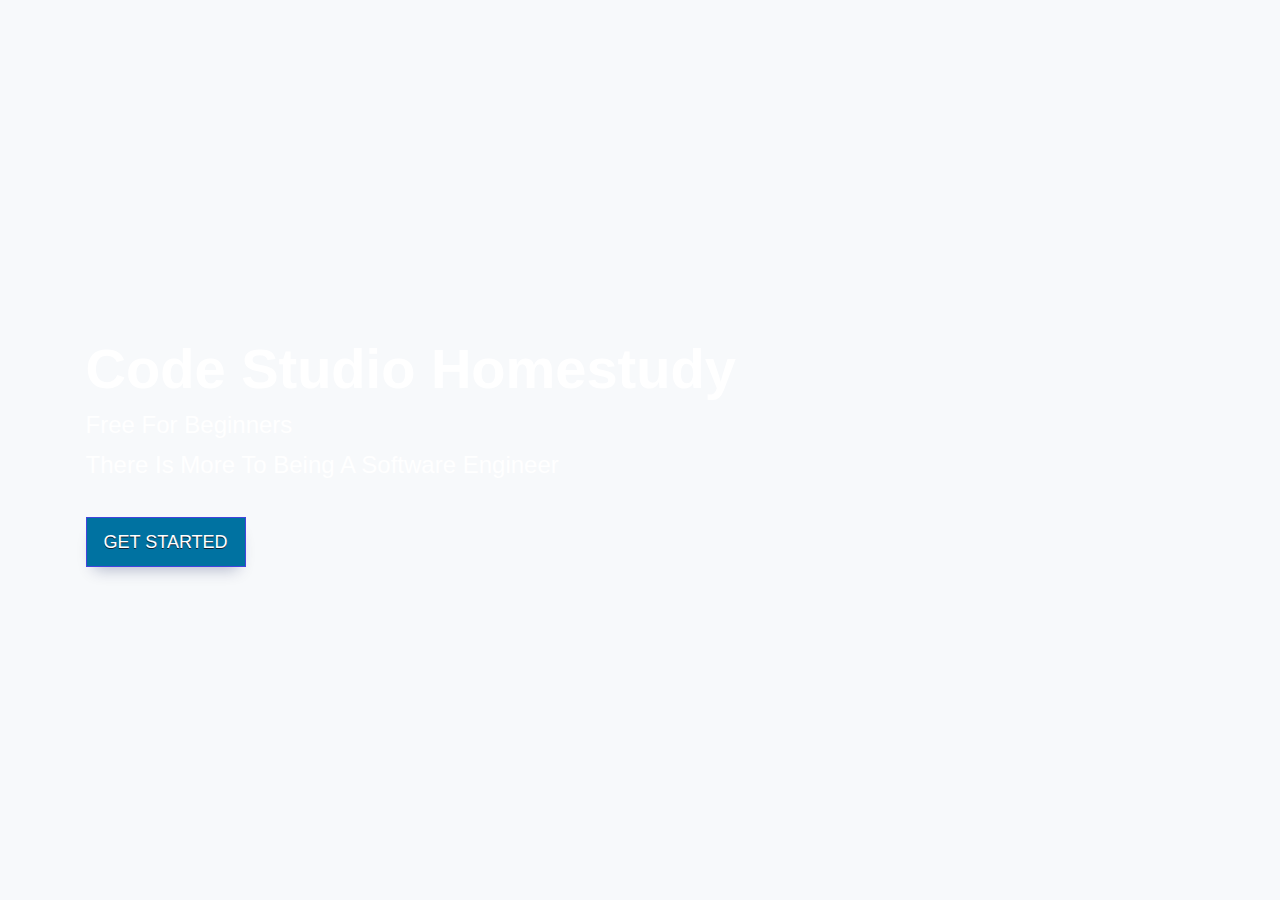
==== index.html @ 6098e0b0 "updated domain" ====
<!DOCTYPE html>
<html lang="en">
<head>
    <meta charset="UTF-8">
    <meta name="viewport" content="width=device-width, initial-scale=1.0">
    <title>Code Studio Homestudy</title>
    <link rel="stylesheet" href="css/webslides.css">
    <link rel="apple-touch-icon" sizes="180x180" href="/apple-touch-icon.png">
<link rel="icon" type="image/png" sizes="32x32" href="/favicon-32x32.png">
<link rel="icon" type="image/png" sizes="16x16" href="/favicon-16x16.png">
<link rel="manifest" href="/site.webmanifest">
    <style>
      .white{
        color: white;
      }
    </style>
</head>
<body>
    <main role="main">
        <article id="webslides" class="horizontal">
          <!-- Slide 1 -->
          <section>
            <span class="background" style="background-image:url('https://images.unsplash.com/photo-1550439062-609e1531270e?ixlib=rb-1.2.1&ixid=eyJhcHBfaWQiOjEyMDd9&auto=format&fit=crop&w=750&q=80')"></span>
    
            <div class="wrap">
              <h1 class="white"><strong>Code Studio Homestudy</strong></h1>
              <p class="text-intro white">
                Free For Beginners<br>
                There Is More To Being A Software Engineer
              </p>
              <p>
                <a href="welcome.html" class="button zoomIn" style="background-color: #0072a1;">
                  GET STARTED 
                </a>
              </p>
            </div>
          </section>
          <!-- Slide 2 -->
          <section>
            <div class="wrap size-50 aligncenter">
              <h2><strong>Why Code Studio?</strong></h2>
              <p class="text-intro">Become a developer in a few months</p>
              <div class="bg-white shadow">
                <ul class="flexblock reasons">
                  <li>
                    <h2>Latest & greatest technologies</h2>
                    <p>Lorem ipsum dolor sit amet consectetur adipisicing elit. Voluptates ipsa odit vero deserunt, dolorum quam officia rem est labore tenetur.</p>
                  </li>
                  <li>
                    <h2>Learn in a simple way</h2>
                    <p>Lorem ipsum dolor sit amet consectetur adipisicing elit. Voluptates ipsa odit vero deserunt, dolorum quam officia rem est labore tenetur.</p>
                  </li>
                </ul>
              </div>
            </div>
          </section>
    
          <!-- Slide 3 -->
          <section>
            <div class="wrap">
              <div class="grid vertical-align">
                <div class="column">
                  <h3><strong>Full Stack JavaScript</strong></h3>
                  <p class="text-intro">
                    We teach you JavaScript front to back
                  </p>
                  <p>
                    We start with front end HTML/CSS/JS, teach you the React
                                        framework and then move to the back-end with Node.js &
                                        Express.
                  </p>
                </div>
                <div class="column">
                  <img src="https://i.ibb.co/cXCDCXL/tech.png" alt="">
                </div>
              </div>
            </div>
          </section>
    
          <!-- Slide 4 -->
          <section>
            <div class="wrap">
              <h2>Curriculum</h2>
              <ul class="flexblock features">
                <li>
                  <div>
                    <h2>HTML / CSS</h2>
                    <img src="https://i.ibb.co/4ZYPHtC/cur1.png" alt="">
                  </div>
                </li>
                <li>
                  <div>
                    <h2>Front-End Programming</h2>
                    <img src="https://i.ibb.co/tMjGkzf/cur2.png" alt="">
                  </div>
                </li>
                <li>
                  <div>
                    <h2>Back-End Programming</h2>
                    <img src="https://i.ibb.co/N6h5CdF/cur3.png" alt="">
                  </div>
                </li>
              </ul>
            </div>
          </section>
    
          <!-- Slide 5 -->
          <section>
            <div class="wrap">
              <h2><strong>Bootcamp Projects</strong></h2>
              <p>What we build</p>
              <ul class="flexblock gallery">
                <li>
                  <a href="#">
                    <figure>
                      <img src="https://i.ibb.co/RQdjB6d/project1.png" alt="">
                      <figcaption>
                        <h2>DevConnector</h2>
                      </figcaption>
                    </figure>
                  </a>
                </li>
                <li>
                  <a href="#">
                    <figure>
                      <img src="https://i.ibb.co/f4rdcVY/project2.png" alt="">
                      <figcaption>
                        <h2>Github Finder</h2>
                      </figcaption>
                    </figure>
                  </a>
                </li>
                <li>
                  <a href="#">
                    <figure>
                      <img src="https://i.ibb.co/qn28TPy/project3.png" alt="">
                      <figcaption>
                        <h2>IT Logger</h2>
                      </figcaption>
                    </figure>
                  </a>
                </li>
                <li>
                  <a href="#">
                    <figure>
                      <img src="https://i.ibb.co/R4yMq1m/project4.png" alt="">
                      <figcaption>
                        <h2>SpaceX Launches</h2>
                      </figcaption>
                    </figure>
                  </a>
                </li>
              </ul>
            </div>
          </section>
    
          <!-- Slide 6 -->
          <section>
            <div class="wrap">
              <h2><strong>More Info</strong></h2>
              <p>Find out more</p>
              <div class="grid vertical-align">
                <div class="column">
                  <h4><strong>Instructors</strong></h4>
                  <p>We have some of the best programming instructors in the world working with us</p>
                  <ul class="description">
                    <li><a href="#">Andrew Tugume</a></li>
                    <li><a href="#">John Doe</a></li>
                    <li><a href="#">Jane Doe</a></li>
                  </ul>
                </div>
                <div class="column">
                  <h4><strong>Pricing Info</strong></h4>
                  <p>Click below to find more about pricing and the different
                    programs that we offer</p>
                  <ul class="description">
                    <li><a href="#">30 Day Program</a></li>
                    <li><a href="#">60 Day Program</a></li>
                    <li><a href="#">90 Day Program</a></li>
                  </ul>
                </div>
                <div class="column">
                  <h4><strong>Resources</strong></h4>
                  <p>Here are some additional resources to help you on your coding
                    journey</p>
                  <ul class="description">
                    <li><a href="#">YouTube</a></li>
                    <li><a href="#">Udemy</a></li>
                    <li><a href="#">MDN Docs</a></li>
                  </ul>
                </div>
              </div>
            </div>
          </section>
    
        <!-- Slide 7 -->
        <section class="aligncenter">
          <div class="wrap">
            <h2><strong>Are You Ready?</strong></h2>
            <p class="text-intro">
              Are you ready to become a fullstack web developer?
            </p>
            <p>
              <a href="welcome.html" class="button">
                GET STARTED
              </a>
            </p>
          </div>
        </section>
    
        <!-- Slide 8 -->
        <section class="slide-bottom">
          <div class="wrap">
            <div class="content-right text-serif">
              <h2><strong>Thank You!</strong></h2>
              <p>Thank you to the contributors :) Follow them on Twitter below</p>
              <p>
                <a href="hhttps://twitter.com/TugumeAndrew3">@TugumeAndrew3</a>,
                           
              </p>
            </div>
          </div>
        </section>
        </article>
      </main>
    <script src="js/webslides.js"></script>
    
    <script>
        window.ws = new WebSlides()
    </script>
</body>
</html>
---- css/webslides.css ----
@charset "UTF-8";

html,
body,
div,
span,
applet,
object,
iframe,
h1,
h2,
h3,
h4,
h5,
h6,
p,
blockquote,
pre,
a,
abbr,
acronym,
address,
big,
cite,
code,
del,
dfn,
em,
img,
ins,
kbd,
q,
s,
samp,
small,
strike,
strong,
sub,
sup,
tt,
var,
b,
u,
i,
center,
dl,
dt,
dd,
ol,
ul,
li,
fieldset,
form,
label,
legend,
table,
caption,
tbody,
tfoot,
thead,
tr,
th,
td,
article,
aside,
canvas,
details,
embed,
figure,
figcaption,
footer,
header,
menu,
nav,
output,
ruby,
section,
summary,
time,
mark,
audio,
video {
  border: 0;
  font: inherit;
  font-size: 100%;
  margin: 0;
  padding: 0;
  vertical-align: baseline; }

article,
aside,
details,
figcaption,
figure,
footer,
header,
main,
menu,
nav,
section,
summary {
  display: block; }

body {
  line-height: 1; }

blockquote,
q {
  quotes: '' ''; }

blockquote:before,
blockquote:after,
q:before,
q:after {
  content: ''; }

table {
  border-collapse: collapse;
  border-spacing: 0;
  margin-bottom: 24px;
  width: 100%; }

html {
  -ms-text-size-adjust: 100%;
  -webkit-text-size-adjust: 100%;
  -webkit-box-sizing: border-box;
          box-sizing: border-box; }

*,
*::before,
*::after {
  -webkit-box-sizing: inherit;
          box-sizing: inherit; }

audio,
canvas,
progress,
video {
  display: inline-block;
  vertical-align: baseline; }

embed,
iframe,
object {
  max-width: 100%; }

audio:not([controls]) {
  display: none;
  height: 0; }

[hidden],
template {
  display: none; }

ul {
  list-style: square;
  text-indent: inherit; }

ol {
  list-style: decimal; }

b,
strong {
  font-weight: 600; }

a {
  background-color: transparent; }

a:active,
a:hover {
  outline: 0; }

sup,
sub {
  font-size: .75em;
  height: 0;
  line-height: 2.2em;
  position: relative;
  vertical-align: baseline; }

sup {
  bottom: 1ex; }

sub {
  top: .5ex; }

small {
  font-size: .75em;
  line-height: 1.72; }

big {
  font-size: 1.25em; }

hr {
  border: 0;
  clear: both;
  display: block;
  height: 1px;
  margin: 3.2rem auto;
  text-align: center;
  width: 100%; }

h2 + hr,
h3 + hr {
  margin-bottom: 4.8rem; }

p + hr {
  margin-bottom: 4rem; }

dfn,
cite,
em,
i {
  font-style: italic; }

abbr,
acronym {
  cursor: help; }

mark,
ins {
  padding: 0 4px;
  text-decoration: none;
  text-shadow: none; }

::-moz-selection {
  text-shadow: none; }

::selection {
  text-shadow: none; }

img {
  border: 0;
  height: auto;
  max-width: 100%; }

img:hover {
  opacity: .9; }

svg:not(:root) {
  overflow: hidden; }

figure {
  line-height: 0;
  margin: 0;
  position: relative; }

optgroup {
  font-weight: bold; }

td,
th {
  padding: 0; }

dt {
  font-weight: bold; }

dd {
  margin: 0; }

/*=== Clearing === */
header:before, header:after,
main:before,
main:after,
section:before,
section:after,
aside:before,
aside:after,
footer:before,
footer:after,
.clear:before,
.clear:after,
.wrap:before,
.wrap:after {
  content: '';
  display: table; }

header:after,
main:after,
section:after,
aside:after,
footer:after,
.clear:after,
.wrap:after {
  clear: both; }

/*=========================================
1. Base --> Baseline: 8px = .8rem
=========================================== */
/* -- Disable elastic scrolling/bounce:
webslides.js will add .ws-ready automatically. Don't worry :) -- */
.ws-ready,
.ws-ready body {
  height: 100%;
  overflow: hidden;
  width: 100%; }

.ws-ready.ws-ready-zoom {
  overflow: visible; }
  .ws-ready.ws-ready-zoom body {
    overflow: auto; }

#webslides {
  -ms-overflow-style: none;
  -webkit-overflow-scrolling: touch;
  height: 100vh;
  overflow-x: hidden;
  overflow-y: scroll; }
  #webslides::-webkit-scrollbar {
    display: none; }

li li {
  margin-left: 1.6rem; }

a,
a:active,
a:focus,
a:visited,
input:focus,
textarea:focus,
button {
  text-decoration: none;
  -webkit-transition: all .3s ease-out;
  transition: all .3s ease-out; }

p a:active {
  position: relative;
  top: 2px; }

nav a[rel='external'] em,
.hidden {
  clip: rect(1px, 1px, 1px, 1px);
  height: 1px;
  overflow: hidden;
  position: absolute;
  width: 1px; }

.shadow {
  position: relative; }
  .shadow:before, .shadow:after {
    bottom: 1.6rem;
    content: '';
    max-width: 300px;
    position: absolute;
    top: 80%;
    width: 50%;
    z-index: -1; }
  .shadow:after {
    right: 2.4rem;
    -webkit-transform: rotate(3deg);
            transform: rotate(3deg); }
  .shadow:before {
    left: 2.4rem;
    -webkit-transform: rotate(-3deg);
            transform: rotate(-3deg); }

/*=== 1.1 WRAP/CONTAINER === */
.wrap,
header nav,
footer nav {
  margin-left: auto;
  margin-right: auto;
  max-width: 100%;
  position: relative;
  width: 100%;
  z-index: 2; }
  @media (min-width: 1024px) {
    .wrap,
    header nav,
    footer nav {
      width: 90%; } }

.frame,
.shadow {
  padding: 2.4rem; }

.radius {
  border-radius: .4rem; }

.alignright {
  float: right; }

.alignleft {
  float: left; }

.aligncenter {
  margin-left: auto;
  margin-right: auto;
  text-align: center; }

img.aligncenter,
figure.aligncenter {
  display: block;
  margin-bottom: .8rem;
  margin-top: .8rem; }

img.alignleft,
figure.alignleft,
img.alignright,
figure.alignright,
img.aligncenter,
figure.aligncenter {
  margin-bottom: 3.2rem;
  margin-top: 3.2rem; }

img.alignright,
svg.alignright,
figure.alignright {
  margin: .8rem 0 .8rem 2.4rem; }

img.alignleft,
svg.alignleft,
figure.alignleft {
  margin: .8rem 2.4rem .8rem 0; }

/*=== div.size-60, img.size-50, h1.size-40, p.size-30... === */
@media (min-width: 1024px) {
  .size-80 {
    width: 80%; }
  .size-70 {
    width: 70%; }
  .size-60 {
    width: 60%; }
  .size-50 {
    width: 50%; }
  .size-40 {
    width: 40%; }
  .size-30 {
    width: 30%; }
  .size-20 {
    width: 20%; } }

pre,
code {
  font-family: 'Cousine', monospace; }

pre {
  font-size: 1.6rem;
  line-height: 2.4rem;
  overflow: auto;
  padding: 2.4rem;
  text-align: left;
  white-space: pre-wrap;
  width: 100%;
  word-wrap: break-word; }
  pre + p {
    margin-top: 3.2rem; }
  pre code {
    padding: 0; }

code {
  padding: .4rem; }

/* === 1.2 Animations ================
Just 5 basic animations:
.fadeIn, .fadeInUp, .zoomIn, .slideInLeft, and .slideInRight
https://github.com/daneden/animate.css */
/*-- fadeIn -- */
@-webkit-keyframes fadeIn {
  from {
    opacity: 0; }
  to {
    opacity: 1; } }
@keyframes fadeIn {
  from {
    opacity: 0; }
  to {
    opacity: 1; } }

.fadeIn {
  -webkit-animation: fadeIn 1s;
          animation: fadeIn 1s; }

/*-- fadeInUp -- */
@-webkit-keyframes fadeInUp {
  from {
    opacity: 0;
    -webkit-transform: translate3d(0, 100%, 0);
            transform: translate3d(0, 100%, 0); }
  to {
    opacity: 1;
    -webkit-transform: none;
            transform: none; } }
@keyframes fadeInUp {
  from {
    opacity: 0;
    -webkit-transform: translate3d(0, 100%, 0);
            transform: translate3d(0, 100%, 0); }
  to {
    opacity: 1;
    -webkit-transform: none;
            transform: none; } }

.fadeInUp {
  -webkit-animation: fadeInUp 1s;
          animation: fadeInUp 1s; }

/*-- zoomIn -- */
@-webkit-keyframes zoomIn {
  from {
    -webkit-transform: scale3d(0.3, 0.3, 0.3);
            transform: scale3d(0.3, 0.3, 0.3); }
  50% {
    opacity: 1; } }
@keyframes zoomIn {
  from {
    -webkit-transform: scale3d(0.3, 0.3, 0.3);
            transform: scale3d(0.3, 0.3, 0.3); }
  50% {
    opacity: 1; } }

.zoomIn {
  -webkit-animation: zoomIn 1s;
          animation: zoomIn 1s; }

/*-- slideInLeft -- */
@-webkit-keyframes slideInLeft {
  from {
    -webkit-transform: translate3d(-100%, 0, 0);
            transform: translate3d(-100%, 0, 0);
    visibility: visible; }
  to {
    -webkit-transform: translate3d(0, 0, 0);
            transform: translate3d(0, 0, 0); } }
@keyframes slideInLeft {
  from {
    -webkit-transform: translate3d(-100%, 0, 0);
            transform: translate3d(-100%, 0, 0);
    visibility: visible; }
  to {
    -webkit-transform: translate3d(0, 0, 0);
            transform: translate3d(0, 0, 0); } }

.slideInLeft {
  -webkit-animation: slideInLeft 1s;
          animation: slideInLeft 1s;
  -webkit-animation-fill-mode: both;
          animation-fill-mode: both; }

/*-- slideInRight -- */
@-webkit-keyframes slideInRight {
  from {
    -webkit-transform: translate3d(100%, 0, 0);
            transform: translate3d(100%, 0, 0);
    visibility: visible; }
  to {
    -webkit-transform: translate3d(0, 0, 0);
            transform: translate3d(0, 0, 0); } }
@keyframes slideInRight {
  from {
    -webkit-transform: translate3d(100%, 0, 0);
            transform: translate3d(100%, 0, 0);
    visibility: visible; }
  to {
    -webkit-transform: translate3d(0, 0, 0);
            transform: translate3d(0, 0, 0); } }

.slideInRight {
  -webkit-animation: slideInRight 1s;
          animation: slideInRight 1s;
  -webkit-animation-fill-mode: both;
          animation-fill-mode: both; }

/* Animated Background (Matrix) */
@-webkit-keyframes anim {
  0% {
    -webkit-transform: translateY(0);
            transform: translateY(0); }
  100% {
    -webkit-transform: translateY(-1200px);
            transform: translateY(-1200px); } }
@keyframes anim {
  0% {
    -webkit-transform: translateY(0);
            transform: translateY(0); }
  100% {
    -webkit-transform: translateY(-1200px);
            transform: translateY(-1200px); } }

/* Duration */
.slow {
  -webkit-animation-duration: 4s;
          animation-duration: 4s; }
  .slow + .slow {
    -webkit-animation-duration: 5s;
            animation-duration: 5s; }

/*=== 1.3 Responsive Media (videos, iframe...) === */
.embed {
  height: 0;
  overflow: hidden;
  /*aspect ratio:16:9*/
  padding-bottom: 56.6%;
  /*aspect ratio: 4:3*/
  /*padding-bottom: 75%;*/
  position: relative;
  /* -- Responsive background video
  https://fvsch.com/code/video-background/ -- */ }
  .embed iframe,
  .embed object,
  .embed embed,
  .embed video {
    height: 100%;
    left: 0;
    margin: 0;
    position: absolute;
    top: 0;
    width: 100%; }
  .fullscreen > .embed {
    bottom: 0;
    height: auto;
    left: 0;
    padding-bottom: 0;
    position: fixed;
    right: 0;
    top: 0;
    /* 1. No object-fit support: */ }
    .fullscreen > .embed > iframe,
    .fullscreen > .embed > object,
    .fullscreen > .embed > embed,
    .fullscreen > .embed > video {
      /* 2. If supporting object-fit, overriding (1): */ }
      @media (min-aspect-ratio: 16 / 9) {
        .fullscreen > .embed > iframe,
        .fullscreen > .embed > object,
        .fullscreen > .embed > embed,
        .fullscreen > .embed > video {
          height: 300%;
          top: -100%; } }
      @media (max-aspect-ratio: 16 / 9) {
        .fullscreen > .embed > iframe,
        .fullscreen > .embed > object,
        .fullscreen > .embed > embed,
        .fullscreen > .embed > video {
          left: -100%;
          width: 300%; } }
      @supports ((-o-object-fit: cover) or (object-fit: cover)) {
        .fullscreen > .embed > iframe,
        .fullscreen > .embed > object,
        .fullscreen > .embed > embed,
        .fullscreen > .embed > video {
          height: 100%;
          left: 0;
          -o-object-fit: cover;
             object-fit: cover;
          top: 0;
          width: 100%; } }

/*=== HTML Browser (Screenshots) ================ */
/* <figure class="browser"> img </figure> */
.browser {
  border-radius: .3rem;
  margin: 0 auto 3.2rem;
  max-width: 1024px;
  overflow: hidden; }
  li .browser {
    margin-bottom: 0; }
  h1 + .browser,
  h2 + .browser,
  p + .browser {
    margin-top: 4.8rem; }
  .browser figcaption {
    padding: 2.4rem; }
  .browser:before {
    content: '\25CF   \25CF   \25CF';
    font-size: .8rem;
    left: 0;
    line-height: 0;
    padding: 1.6rem;
    position: absolute;
    text-align: left;
    top: 0;
    width: 100%; }
    @media (min-width: 768px) {
      .browser:before {
        font-size: 1.6rem; } }

/*=== 1.4. Basic Grid (Flexible blocks)
Auto-fill & Equal height === */
.grid {
  clear: both;
  display: -webkit-box;
  display: -ms-flexbox;
  display: flex;
  -ms-flex-wrap: wrap;
      flex-wrap: wrap;
  margin-left: auto;
  margin-right: auto; }
  .grid:after {
    clear: both; }
  .grid:before {
    content: '';
    display: table; }
  .grid > .column {
    display: -webkit-box;
    display: -ms-flexbox;
    display: flex;
    -webkit-box-flex: 1;
        -ms-flex: auto;
            flex: auto;
    -webkit-box-orient: vertical;
    -webkit-box-direction: normal;
        -ms-flex-direction: column;
            flex-direction: column;
    padding: 2.4rem;
    position: relative;
    -webkit-transition: .3s;
    transition: .3s;
    width: 100%; }
  .grid.vertical-align .column {
    -webkit-box-pack: center;
        -ms-flex-pack: center;
            justify-content: center; }
  @media (min-width: 768px) {
    .grid > .column {
      width: 25%; }
    .grid.sm .column:nth-child(1) {
      width: 30%; }
    .grid.sm .column:nth-child(2) {
      width: 70%; }
    .grid.ms .column:nth-child(1) {
      width: 70%; }
    .grid.ms .column:nth-child(2) {
      width: 30%; }
    .grid.sms .column:nth-child(2) {
      width: 50%; } }

/*============================
2. TYPOGRAPHY & LISTS
============================== */
html,
body {
  font-weight: 300;
  line-height: 1;
  text-rendering: optimizeLegibility; }

html,
body,
input,
select,
textarea {
  font-family: 'Roboto', 'San Francisco', helvetica, arial, sans-serif;
  font-size: 62.5%; }

body,
textarea {
  font-size: 1.8rem; }

p,
li,
dt,
dd,
time,
table,
big,
textarea,
label {
  line-height: 3.2rem;
  margin-bottom: 3.2rem; }

li,
p:last-child {
  margin-bottom: 0; }

ul > li,
ol > li {
  margin-left: 3.2rem; }

li li {
  font-size: 100%; }

/*== List .description (Product/Specs) === */
ul.description {
  padding: 0; }
  ul.description + p {
    margin-top: 3.2rem; }
  ul.description li {
    padding-bottom: .8rem;
    padding-top: .8rem;
    position: relative;
    -webkit-transition: .3s;
    transition: .3s; }
  ul.description li:hover {
    padding-left: .4rem; }

ul.description li,
.column ul li {
  list-style: none;
  margin-left: 0; }

.column ol > li {
  margin-left: 1.6rem; }

h1 svg,
h2 svg,
h3 svg,
h4 svg {
  margin-top: -.8rem; }

.text-intro svg,
.text-quote p svg,
.wall p svg,
.try svg {
  margin-top: -.4rem; }

h1 {
  font-size: 4rem;
  line-height: 5.6rem; }
  @media (min-width: 768px) {
    h1 {
      font-size: 5.6rem;
      line-height: 7.2rem; } }

h1 span {
  font-style: italic; }

h2 {
  font-size: 3.2rem;
  line-height: 4.8rem; }
  @media (min-width: 768px) {
    h2 {
      font-size: 4.8rem;
      line-height: 6.4rem; } }

h3 {
  font-size: 2.4rem;
  line-height: 4rem; }
  @media (min-width: 768px) {
    h3 {
      font-size: 4rem;
      line-height: 5.6rem; } }

h4 {
  font-size: 2.2rem;
  line-height: 4rem; }
  @media (min-width: 768px) {
    h4 {
      font-size: 3.2rem;
      line-height: 4.8rem; } }

h5 {
  font-size: 2rem;
  font-weight: 600;
  line-height: 3.2rem; }

h6 {
  font-size: 1.8rem;
  font-weight: 600;
  line-height: 3.2rem; }

h2.alignleft + p.alignright {
  margin-bottom: 0;
  margin-top: 1.2rem; }

h3.alignleft + p.alignright {
  margin-bottom: 0;
  margin-top: .4rem; }

h1 + h1 {
  margin-top: .8rem; }

h1 + h2 {
  margin-top: .8rem; }

h1 + h3 {
  margin-top: .8rem; }

h1 + h4 {
  margin-top: .8rem; }

h1 + h5 {
  margin-top: .8rem; }

h1 + h6 {
  margin-top: .8rem; }

h2 + h1 {
  margin-top: .8rem; }

h2 + h2 {
  margin-top: .8rem; }

h2 + h3 {
  margin-top: .8rem; }

h2 + h4 {
  margin-top: .8rem; }

h2 + h5 {
  margin-top: .8rem; }

h2 + h6 {
  margin-top: .8rem; }

h3 + h1 {
  margin-top: .8rem; }

h3 + h2 {
  margin-top: .8rem; }

h3 + h3 {
  margin-top: .8rem; }

h3 + h4 {
  margin-top: .8rem; }

h3 + h5 {
  margin-top: .8rem; }

h3 + h6 {
  margin-top: .8rem; }

h4 + h1 {
  margin-top: .8rem; }

h4 + h2 {
  margin-top: .8rem; }

h4 + h3 {
  margin-top: .8rem; }

h4 + h4 {
  margin-top: .8rem; }

h4 + h5 {
  margin-top: .8rem; }

h4 + h6 {
  margin-top: .8rem; }

h5 + h1 {
  margin-top: .8rem; }

h5 + h2 {
  margin-top: .8rem; }

h5 + h3 {
  margin-top: .8rem; }

h5 + h4 {
  margin-top: .8rem; }

h5 + h5 {
  margin-top: .8rem; }

h5 + h6 {
  margin-top: .8rem; }

h6 + h1 {
  margin-top: .8rem; }

h6 + h2 {
  margin-top: .8rem; }

h6 + h3 {
  margin-top: .8rem; }

h6 + h4 {
  margin-top: .8rem; }

h6 + h5 {
  margin-top: .8rem; }

h6 + h6 {
  margin-top: .8rem; }

h1 + img,
h2 + img,
h3 + img {
  margin-bottom: 4.8rem;
  margin-top: 4.8rem; }

[class*='content-'] > [class*='content-'] h2,
[class*='content-'] > [class*='content-'] h3,
[class*='content-'] > [class*='content-'] h4 {
  font-size: 2.4rem;
  line-height: 4rem; }

/*== 2.1. Headings with background ==*/
h1[class*='bg-'] {
  padding: 2.4rem; }

h2[class*='bg-'] {
  padding: 2.4rem; }

h3[class*='bg-'] {
  padding: 2.4rem; }

h4[class*='bg-'] {
  padding: 2.4rem; }

h5[class*='bg-'] {
  padding: 2.4rem; }

h6[class*='bg-'] {
  padding: 2.4rem; }

ul[class*='bg-'],
ol[class*='bg-'],
li[class*='bg-'],
p[class*='bg-'] {
  padding: 2.4rem; }

h1 [class*='bg-'],
h2 [class*='bg-'],
h3 [class*='bg-'] {
  padding: .4rem .8rem; }

/*== 2.2. Typography Classes = .text- == */
.text-intro,
[class*='content-'] p {
  font-size: 2.4rem;
  line-height: 4rem; }

/* -- Serif -- */
.text-serif,
h1 span {
  font-family: 'Maitree', times, serif; }

/* -- h1,h2... Promo/Landings -- */
.text-landing {
  letter-spacing: .4rem;
  text-transform: uppercase; }
  @media (min-width: 768px) {
    .text-landing {
      letter-spacing: 1.6rem; } }

/* -- Subtitle (Before h1, h2) p.subtitle + h1/h2 */
.text-subtitle {
  letter-spacing: .2rem;
  margin-bottom: 0;
  text-transform: uppercase; }
  .text-subtitle p.text-subtitle {
    font-size: 1.6rem; }
    .text-subtitle p.text-subtitle svg {
      vertical-align: text-top; }
  .text-subtitle + p {
    margin-top: 3.2rem; }

.text-uppercase {
  text-transform: uppercase; }

.text-lowercase {
  text-transform: lowercase; }

/* -- Emoji (you'll love this) -- */
.text-emoji {
  font-size: 6.8rem;
  line-height: 8.8rem; }
  @media (min-width: 768px) {
    .text-emoji {
      font-size: 12.8rem;
      line-height: 16rem; } }

/* -- Numbers (results, sales... 23,478,289 iphones) -- */
.text-data {
  font-size: 6.4rem;
  line-height: 8rem;
  margin-bottom: .8rem; }
  @media (min-width: 768px) {
    .text-data {
      font-size: 15.2rem;
      line-height: 16.8rem; } }

.text-label {
  display: inline-block;
  font-weight: 600;
  text-transform: uppercase;
  width: 12.8rem; }

/* -- Magazine Two Columns -- */
@media (min-width: 768px) {
  .text-cols {
    -webkit-column-count: 2;
            column-count: 2;
    -webkit-column-gap: 4.8rem;
            column-gap: 4.8rem;
    text-align: left; }
  .text-landing + .text-cols {
    margin-top: 3.2rem; } }

.text-cols p:first-child:first-letter {
  float: left;
  font-size: 11rem;
  font-weight: 600;
  line-height: 1;
  margin: -.4rem 1.6rem 0 0;
  padding: 0;
  text-transform: uppercase; }

/* -- Heading with border -- */
.text-context {
  position: relative; }
  .text-context:before {
    content: '';
    display: block;
    height: .2rem;
    margin-bottom: .6rem;
    width: 12rem; }
    .column .text-context:before {
      width: 100%; }
  .text-context.text-uppercase {
    letter-spacing: .1rem; }

/* -- Separator/Symbols (stars ***...) -- */
.text-symbols {
  font-weight: 600;
  letter-spacing: .8rem;
  text-align: center; }

.text-separator {
  margin-top: 2.4rem; }
  .text-separator:before {
    content: '';
    height: .4rem;
    left: 0;
    margin-top: -1.6rem;
    position: absolute;
    width: 16%; }
  @media (min-width: 568px) {
    .text-separator {
      margin-left: 20%;
      margin-top: 0;
      width: 80%; }
      .text-separator:before {
        margin-top: 1.2rem; } }

/* -- Pull Quote (Right/Left)  -- */
[class*='text-pull'] {
  font-size: 2.4rem;
  font-weight: 400;
  line-height: 4rem;
  margin-bottom: 3.2rem;
  margin-left: 2.4rem;
  margin-right: 2.4rem;
  position: relative; }

[class*='text-pull-'] {
  margin-top: .8rem;
  padding-top: 1.4rem; }
  @media (min-width: 1024px) {
    [class*='text-pull-'] {
      margin-left: -4.8rem;
      margin-right: -4.8rem; } }

@media (min-width: 568px) {
  [class*='text-pull-'] {
    max-width: 40%; }
  .text-pull-right {
    float: right;
    margin-left: 2.4rem;
    margin-right: -2.4rem; }
  .text-pull-left {
    float: left;
    margin-left: -2.4rem;
    margin-right: 2.4rem; } }

img[class*='text-pull-'],
figure[class*='text-pull-'] {
  margin-top: .8rem;
  padding-top: 0; }

/* -- Interviews (Questions & Answers)  --- */
/* -- <dl class="text-interview">
<dt>name</dt>
<dd><p>question or answer</p>
</dd>
--- */
.text-interview dt {
  font-weight: 600;
  margin-bottom: 0;
  text-transform: uppercase; }

@media (min-width: 1024px) {
  .text-interview dt {
    margin-left: -34%;
    position: absolute;
    text-align: right;
    white-space: nowrap;
    width: 30%; } }

/* -- Info Messages (error, warning, success... -- */
.text-info {
  font-size: 1.6rem;
  line-height: 2.4rem; }

/*=========================================
2.1. San Francisco Font (Apple's new font)
=========================================== */
.text-apple,
.bg-apple {
  font-family: 'San Francisco', helvetica, arial, sans-serif; }

/* Ultra Light */
@font-face {
  font-family: 'San Francisco';
  font-weight: 100;
  src: url("https://applesocial.s3.amazonaws.com/assets/styles/fonts/sanfrancisco/sanfranciscodisplay-ultralight-webfont.woff2"); }

/* Thin */
@font-face {
  font-family: 'San Francisco';
  font-weight: 200;
  src: url("https://applesocial.s3.amazonaws.com/assets/styles/fonts/sanfrancisco/sanfranciscodisplay-thin-webfont.woff2"); }

/* Regular */
@font-face {
  font-family: 'San Francisco';
  font-weight: 400;
  src: url("https://applesocial.s3.amazonaws.com/assets/styles/fonts/sanfrancisco/sanfranciscodisplay-regular-webfont.woff2"); }

/* Bold */
@font-face {
  font-family: 'San Francisco';
  font-weight: bold;
  src: url("https://applesocial.s3.amazonaws.com/assets/styles/fonts/sanfrancisco/sanfranciscodisplay-bold-webfont.woff2"); }

/*=========================================
3. Header & Footer
=========================================== */
/* -- If you want an unique, global header/footer,read this:
https://github.com/webslides/webslides/issues/57 -- */
header,
footer,
#navigation {
  padding: 2.4rem;
  -webkit-transition: all .4s ease-in-out;
  transition: all .4s ease-in-out;
  width: 100%; }

header p,
footer p {
  line-height: 4.8rem;
  margin-bottom: 0; }

header[role='banner'] img,
footer img {
  height: 4rem;
  vertical-align: middle; }

footer {
  position: relative; }

header,
footer {
  z-index: 3; }

header,
.ws-ready footer {
  left: 0;
  position: absolute;
  top: 0; }

.ws-ready footer {
  bottom: 0;
  top: auto; }

header[role='banner'] {
  opacity: 0; }
  header[role='banner']:hover {
    opacity: 1; }

@media (max-width: 767px) {
  footer .alignleft,
  footer .alignright {
    display: block;
    float: none; } }

/*=== 3.1. Logo === */
.logo {
  text-transform: lowercase; }
  .logo a {
    background: url("../images/logos/logo.svg") no-repeat 0 0;
    background-size: 4.8rem;
    float: left;
    height: 4.8rem;
    text-indent: -4000px;
    /*If you remove text-indent and add: */
    /*padding-left: 6rem;*/
    vertical-align: middle;
    width: 4.8rem; }

/*=========================================
4. Navigation
=========================================== */
/*=== 4.1. Navbars === */
nav ul {
  display: -webkit-box;
  display: -ms-flexbox;
  display: flex;
  -ms-flex-wrap: wrap;
      flex-wrap: wrap;
  /*====align left====*/
  -webkit-box-pack: start;
      -ms-flex-pack: start;
          justify-content: flex-start;
  /* ==== align center ====*/
  /*justify-content: center; */
  /*====align right====*/
  /* justify-content: flex-end; */
  /*====separated columns li a====*/
  /* justify-content: space-between; */
  /*====separated columns centered li a====*/
  /*justify-content: space-around;*/ }
  nav ul li {
    float: left;
    list-style: none;
    position: relative; }

nav ul li:first-child,
nav[role='navigation'] ul li {
  margin-left: 0; }

nav[role='navigation'] li a {
  display: -webkit-box;
  display: -ms-flexbox;
  display: flex;
  -webkit-box-pack: center;
      -ms-flex-pack: center;
          justify-content: center;
  line-height: 4.8rem;
  max-width: 100%;
  padding: 0 1.6rem;
  position: relative;
  text-decoration: none; }
  nav[role='navigation'] li a svg {
    margin: 1.5rem .4rem 1.5rem 0; }

header nav ul {
  -webkit-box-pack: end;
      -ms-flex-pack: end;
          justify-content: flex-end;
  margin: 0; }

nav.aligncenter ul,
.aligncenter nav ul {
  /* ==== align center ====*/
  -webkit-box-pack: center;
      -ms-flex-pack: center;
          justify-content: center; }

nav.navbar ul li {
  /*====full float li a ====*/
  -webkit-box-flex: 1;
      -ms-flex: 1 1 auto;
          flex: 1 1 auto; }

@media (max-width: 568px) {
  nav.navbar ul {
    -webkit-box-orient: vertical;
    -webkit-box-direction: normal;
        -ms-flex-flow: column wrap;
            flex-flow: column wrap;
    padding: 0; }
  nav.navbar li a {
    -webkit-box-pack: start;
        -ms-flex-pack: start;
            justify-content: flex-start; } }

/*============================================
5. SLIDES (Full Screen)
Vertically and horizontally centered
============================================== */
/* Fade transition to all slides.
* = All HTML elements will have those styles.*/
section * {
  -webkit-animation: fadeIn .6s ease-in-out;
          animation: fadeIn .6s ease-in-out; }

section .background,
section .light,
section .dark {
  -webkit-animation-duration: 0s;
          animation-duration: 0s; }

/*=== Section = Slide === */
section,
.slide {
  display: -webkit-box;
  display: -ms-flexbox;
  display: flex;
  -webkit-box-orient: vertical;
  -webkit-box-direction: normal;
      -ms-flex-direction: column;
          flex-direction: column;
  -webkit-box-pack: center;
      -ms-flex-pack: center;
          justify-content: center;
  min-height: 100vh;
  /*Fullscreen*/
  /* Prototyping? min-height: 720px (Baseline: 8px = .8rem)*/
  padding: 2.4rem;
  /*Fixed/Visible header? padding-top: 12rem; */
  page-break-after: always;
  position: relative;
  word-wrap: break-word; }
  @media (min-width: 1024px) {
    section,
    .slide {
      padding-bottom: 12rem;
      padding-top: 12rem; } }

/*slide with no padding (full card, .embed youtube video...) */
.fullscreen {
  padding: 0;
  /* Fixed/Visible header?
  padding:8.2rem 0 0 0;
  */ }

/* slide alignment - top */
.slide-top {
  -webkit-box-pack: start;
      -ms-flex-pack: start;
          justify-content: flex-start; }

/* slide alignment - bottom */
.slide-bottom {
  -webkit-box-pack: end;
      -ms-flex-pack: end;
          justify-content: flex-end; }

/*== 5.1. Mini container width:50%
Aligned items [class*="content-"]=== */
[class*='content-'] {
  position: relative;
  text-align: left; }

.wrap[class*='bg-'],
.wrap.frame,
[class*='content-'][class*='bg-'],
[class*='content-'].frame,
[class*='align'][class*='bg-'] {
  padding: 4.8rem; }

form[class*='bg-'] {
  padding: 2.4rem; }

[class*='content-'] > [class*='content-'] p {
  font-size: 1.8rem;
  line-height: 3.2rem; }

.content-center {
  margin: 0 auto;
  text-align: center; }

@media (min-width: 768px) {
  [class*='content-'] {
    width: 50%; }
    [class*='content-']:after, [class*='content-']:before {
      content: '';
      display: table; }
    [class*='content-']:after {
      clear: both; }
  .content-left {
    float: left; }
  .content-right {
    float: right; }
  [class*='content-'] + [class*='content-'] {
    margin-bottom: 4.8rem;
    padding-left: 2.4rem; }
  [class*='content-'] + [class*='size-'] {
    clear: both;
    margin-top: 6.4rem; } }

/*=== 5.3 Slides - Background Images/Videos === */
.background,
[class*='background-'] {
  background-repeat: no-repeat;
  bottom: 0;
  left: 0;
  position: absolute;
  right: 0;
  top: 0; }

/*=== BG Positions === */
.background {
  background-position: center;
  background-size: cover;
  /*fullscreen video
    <video class="background-video">
  */ }
  .background-top {
    background-position: top;
    background-size: cover; }
  .background-bottom {
    background-position: bottom;
    background-size: cover; }
  .background-center {
    background-position: center; }
  .background-center-top {
    background-position: center top; }
  .background-right-top {
    background-position: right top; }
  .background-left-top {
    background-position: left top; }
  .background-center-bottom, .background-left-bottom, .background-right-bottom, .background-left, .background-right {
    background-position: center bottom; }
  @media (min-width: 1024px) {
    .background-left-bottom {
      background-position: left bottom; }
    .background-right-bottom {
      background-position: right bottom; }
    .background-right {
      background-position: right; }
    .background-left {
      background-position: left; } }
  .background-video {
    height: 100%;
    -o-object-fit: fill;
       object-fit: fill;
    width: 100%; }

/*=== bg image/video overlay === */
/*-- [class*="bg-"] .background.dark, [class*="bg-"] .embed.dark...  -- */
[class*='bg-'] .light,
[class*='bg-'] .light {
  opacity: .8; }

[class*='bg-'] .dark,
[class*='bg-'] .dark {
  opacity: .2; }

[class*='bg-'] .background-video.dark {
  opacity: .5; }

@media (max-width: 1023px) {
  [class*='background-'] {
    -webkit-animation: fadeIn ease-in .2;
            animation: fadeIn ease-in .2;
    opacity: .2; }
  .background-video {
    opacity: .8; } }

/*=== Animated Background Image === */
.background.anim {
  -webkit-animation: anim 80s linear infinite;
          animation: anim 80s linear infinite;
  background-position: center top;
  background-repeat: repeat;
  background-size: 100%;
  height: 200%; }

/*=== Background with a frame === */
/*<span class="background" style="background-image:url('image.jpg')"></span>
<span class="background frame"></span>*/
[class*='background'].frame {
  margin: 2.4rem; }

/* === 5.2 Counter / Navigation Slides  === */
#navigation {
  -webkit-animation: fadeIn 8s;
          animation: fadeIn 8s;
  bottom: 0;
  left: 0;
  margin-left: auto;
  margin-right: auto;
  opacity: 0;
  position: fixed;
  right: 0;
  width: 24.4rem;
  /* hover/visibility */
  z-index: 4; }
  #navigation:hover {
    opacity: 1; }
  #navigation p {
    margin-bottom: 0; }

#counter {
  display: block;
  line-height: 4.8rem;
  margin-left: auto;
  margin-right: auto;
  position: relative;
  text-align: center;
  width: 10rem; }
  #counter a:hover {
    padding: .8rem; }

a#next,
a#previous {
  border-radius: .4rem;
  cursor: pointer;
  font-size: 2.4rem;
  height: 4rem;
  padding: .8rem;
  position: absolute;
  text-align: center;
  width: 4rem; }

a#next {
  right: 3.2rem; }

a#previous {
  left: 3.2rem; }

@media (max-width: 1024px) {
  #navigation {
    -webkit-animation: fadeIn 6s;
            animation: fadeIn 6s;
    background: url("../images/swipe.svg") no-repeat center top;
    background-size: 4.8rem; }
  #navigation a,
  #counter {
    display: none; } }

/*===============================================================
6. Magic blocks with flexbox (Auto-fill & Equal Height)
Blocks Links li>a = .flexblock.blink (.blink required)
================================================================= */
.flexblock {
  clear: both;
  display: -webkit-box;
  display: -ms-flexbox;
  display: flex;
  -ms-flex-wrap: wrap;
      flex-wrap: wrap;
  margin-left: auto;
  margin-right: auto;
  padding: 0; }
  .flexblock:after {
    clear: both; }
  .flexblock:before {
    content: '';
    display: table; }
  .flexblock li,
  .flexblock.blink li > a {
    display: -webkit-box;
    display: -ms-flexbox;
    display: flex;
    -webkit-box-orient: vertical;
    -webkit-box-direction: normal;
        -ms-flex-direction: column;
            flex-direction: column;
    margin: 0;
    padding: 2.4rem;
    position: relative; }
  .flexblock li {
    -webkit-box-flex: 1;
        -ms-flex: auto;
            flex: auto;
    text-align: left;
    -webkit-transition: .3s;
    transition: .3s;
    width: 100%; }
    .flexblock li:hover {
      -webkit-transform: translateY(-0.2rem);
              transform: translateY(-0.2rem); }
    @media (min-width: 600px) {
      .flexblock li {
        width: 50%; } }
    @media (min-width: 1024px) {
      .flexblock li {
        width: 25%; } }
  .flexblock.aligncenter li {
    text-align: center; }
  .flexblock.vertical-align li {
    -webkit-box-pack: center;
        -ms-flex-pack: center;
            justify-content: center; }
  .flexblock.blink li {
    padding: 0; }
  .flexblock li h2 svg,
  .flexblock li h3 svg {
    margin-top: 0; }

h1 + .flexblock,
h2 + .flexblock,
h3 + .flexblock,
div + ul,
div + ol {
  margin-top: 3.2rem; }

.flexblock li h2,
.flexblock li h3,
footer .column h2,
footer .column h3 {
  font-size: 1.8rem;
  font-weight: 600;
  line-height: 3.2rem;
  margin-bottom: 0; }

.flexblock li li,
.flexblock.blink li li {
  padding: 0;
  width: 100%; }

[class*='content-'] .flexblock li p {
  font-size: 1.8rem;
  line-height: 3.2rem; }

.content-right .flexblock.features li,
.content-left .flexblock.features li {
  width: 46%; }

/*====================================================================
6.1 Features <ul class="flexblock features">
====================================================================== */
.flexblock.features > li {
  border-radius: .4rem;
  margin-bottom: 4.8rem;
  width: 100%; }

.flexblock.features li h2 {
  text-transform: uppercase; }

.flexblock.features li span {
  font-weight: 300; }

.flexblock.features li p {
  margin: 0; }

.flexblock.features li p em {
  display: block; }

.flexblock.features li span,
.flexblock.features li svg {
  display: block;
  font-size: 6.4rem;
  line-height: 1;
  margin: 0; }

.flexblock.features li img {
  width: 6.4rem; }

.flexblock.features li span sup {
  font-size: 3rem; }

@media (min-width: 1200px) {
  .flexblock.features li span,
  .flexblock.features li svg,
  .flexblock.features li img {
    float: left;
    margin-right: .8rem; } }

@media (min-width: 768px) {
  .flexblock.features {
    margin-left: -2%;
    margin-right: -2%; }
  .flexblock.features > li {
    margin-left: 2%;
    margin-right: 2%;
    width: 29%; }
  .size-50 .flexblock.features > li {
    width: 46%; }
  .column .flexblock.features > li {
    width: 100%; }
  footer .flexblock.features > li {
    margin-bottom: 0; } }

/*=====================================================================
6.2 Clients Logos <ul class="flexblock clients">
======================================================================= */
.flexblock.clients.blink li > a,
.flexblock.clients li {
  padding: 0; }

.flexblock.clients li figcaption {
  padding: 0 2.4rem 2.4rem; }

.flexblock.clients.border li figcaption {
  padding-top: 2.4rem; }

.clients.blink li > a,
.clients li {
  -webkit-box-pack: inherit;
      -ms-flex-pack: inherit;
          justify-content: inherit; }

.clients li img,
.clients li svg {
  display: block;
  padding: 2.4rem; }

.clients.border li img,
.clients.border li svg {
  display: block;
  margin-left: auto;
  margin-right: auto; }

.clients li:hover {
  z-index: 1; }

/*==================================================
6.3 flexblock.steps <ul class="flexblock steps">
About, Philosophy...
=================================================== */
.steps li {
  width: 100%; }
  .steps li img,
  .steps li span {
    display: block;
    margin: 0 auto .8rem; }
  .steps li span {
    font-size: 6.4rem; }
  @media (min-width: 768px) {
    .steps li {
      width: 50%; } }

@media (min-width: 1024px) {
  .steps li {
    width: 25%; }
  .process {
    border-left-style: solid;
    border-left-width: 15px;
    height: 0;
    left: 0;
    position: absolute;
    top: 60px;
    width: 0; } }

/*=================================================
6.4 Block Numbers - <ul class="flexblock metrics">
=================================================== */
.metrics li {
  text-align: center;
  width: 100%; }
  @media (min-width: 568px) {
    .metrics li {
      width: 50%; } }
  @media (min-width: 1024px) {
    .metrics li {
      width: 25%; } }

.metrics li strong {
  display: block; }

.metrics li span,
.metrics li svg {
  display: block;
  font-size: 6.4rem;
  line-height: 7.2rem;
  margin: 0 auto; }

.card-50 .metrics li {
  width: 50%; }

/*=====================================================
6.5 Specs/Items: <ul class="flexblock specs">
======================================================= */
.specs li {
  text-align: left;
  width: 100%; }
  .specs li:after {
    bottom: -2.4rem;
    content: '';
    display: block;
    height: 1px;
    position: relative; }
  .specs li:hover {
    -webkit-transform: translateX(0.2rem);
            transform: translateX(0.2rem); }
  .specs li span,
  .specs li svg {
    display: block;
    font-size: 6.4rem;
    line-height: 1;
    margin: 0; }
  .specs li img {
    width: 6.4rem; }
  .specs li span {
    font-weight: 300; }
    .specs li span sup {
      font-size: 3rem; }
  @media (min-width: 1024px) {
    .specs li span,
    .specs li svg,
    .specs li img {
      float: left;
      margin-right: 2.4rem; } }

/*=================================================
6.6 Reasons/Why/Numbers (counter-increment)
<ul class="flexblock reasons">
=================================================== */
.flexblock.reasons li {
  counter-increment: list;
  text-align: left;
  width: 100%; }
  .flexblock.reasons li:hover {
    -webkit-transform: translateY(-0.2rem);
            transform: translateY(-0.2rem); }
  .flexblock.reasons li:after {
    bottom: -2.4rem;
    content: '';
    display: block;
    height: 1px;
    position: relative; }
  .flexblock.reasons li:before {
    content: counter(list) ".";
    font-size: 6.4rem;
    line-height: 1; }
  @media (min-width: 768px) {
    .flexblock.reasons li {
      padding-left: 8.8rem;
      /* You need two digits? (1-10)*/
      /*padding-left: 12rem; */ }
      .flexblock.reasons li:before {
        left: 2.4rem;
        position: absolute; } }

/*=================================================
6.7 Gallery - <ul class="flexblock gallery">
Block Thumbnails li+.overlay+image
img size recommended:800x600px
=================================================== */
.flexblock.gallery li {
  margin-bottom: 4.8rem; }
  .flexblock.gallery li:nth-child(n+4) {
    -webkit-box-flex: inherit;
        -ms-flex: inherit;
            flex: inherit; }
  .flexblock.gallery li figcaption {
    padding: 1.6rem;
    position: relative; }
    .flexblock.gallery li figcaption:before {
      content: '';
      height: 0;
      left: 20%;
      margin-left: -.5em;
      position: absolute;
      top: .4rem;
      -webkit-transform: rotate(135deg);
              transform: rotate(135deg);
      -webkit-transform-origin: 0 0;
              transform-origin: 0 0;
      -webkit-transition: .1s;
      transition: .1s;
      width: 0; }
  .flexblock.gallery li:hover figcaption:before {
    top: .3rem; }

.aligncenter .flexblock.gallery li figcaption:before {
  left: 55%;
  margin-left: 0; }

.flexblock.gallery li,
.flexblock.gallery.blink li > a {
  padding: 0; }

.flexblock.gallery h2 {
  text-transform: uppercase; }

.flexblock.gallery h2 + p,
.flexblock.gallery h3 + p {
  margin-top: .8rem; }

.flexblock.gallery p {
  font-size: 1.6rem;
  line-height: 2.4rem;
  margin-bottom: 0; }

.flexblock.gallery li footer {
  margin-top: .8rem;
  padding: 1.2rem 0 0;
  position: relative; }

.flexblock.gallery li img {
  display: block;
  margin-left: auto;
  margin-right: auto; }

@media (min-width: 600px) {
  .flexblock.gallery {
    margin-left: -2%;
    margin-right: -2%; }
    .flexblock.gallery li {
      margin-left: 2%;
      margin-right: 2%;
      width: 46%; } }

@media (min-width: 1024px) {
  .flexblock.gallery li {
    width: 21%; }
  .grid.sm .flexblock.gallery li,
  .grid.ms .flexblock.gallery li {
    width: 29%; }
  .grid.sms .flexblock.gallery li {
    width: 46%; } }

.overlay {
  bottom: 0;
  cursor: pointer;
  display: -webkit-box;
  display: -ms-flexbox;
  display: flex;
  -webkit-box-orient: vertical;
  -webkit-box-direction: normal;
      -ms-flex-direction: column;
          flex-direction: column;
  height: 100%;
  -webkit-box-pack: center;
      -ms-flex-pack: center;
          justify-content: center;
  left: 0;
  opacity: 1;
  position: absolute;
  right: 0;
  top: 0;
  -webkit-transition: all .3s linear;
  transition: all .3s linear;
  width: 100%;
  z-index: 2; }

li .overlay {
  -webkit-box-align: center;
      -ms-flex-align: center;
          align-items: center; }

li .overlay h2 {
  letter-spacing: .2rem;
  margin: 0;
  padding: 0 2.4rem;
  text-align: center;
  text-transform: uppercase;
  width: 100%; }

.overlay p,
.overlay time {
  margin-bottom: 0; }

li:hover .overlay {
  cursor: pointer; }

/*===============================================
6.8 Plans / Pricing <ul class="flexblock plans">
================================================= */
.flexblock.plans > li {
  border-radius: 3px;
  margin-bottom: 4.8rem;
  text-align: center;
  z-index: 1; }

.flexblock.plans li,
.flexblock.plans.blink li > a {
  padding: 0; }

.flexblock.plans.blink li > a div,
.flexblock.plans li div {
  padding-bottom: 3.2rem; }

.flexblock.plans li p,
.flexblock.plans li h2 {
  padding: .8rem 3.2rem; }

.flexblock.plans li h2 {
  float: left;
  font-weight: 400;
  letter-spacing: .1rem;
  text-transform: uppercase;
  width: 100%; }

.flexblock.plans .price {
  clear: both;
  display: block;
  font-size: 4.8rem;
  font-weight: 400;
  line-height: 6.2rem;
  padding: 2.4rem; }
  .flexblock.plans .price sup {
    font-size: 1.8rem;
    margin-right: .4rem; }
  .flexblock.plans .price li ul {
    margin-bottom: 2.4rem; }

.flexblock.plans li ul li {
  display: block;
  padding: .8rem 3.2rem;
  text-align: left;
  width: 100%; }

@media (min-width: 1024px) {
  .flexblock.plans {
    margin-left: -2%;
    margin-right: -2%; }
    .flexblock.plans > li {
      margin-left: 2%;
      margin-right: 2%;
      width: 29%; }
    .flexblock.plans > li:hover,
    .flexblock.plans > li:nth-child(2) {
      position: relative;
      -webkit-transform: scale(1.08);
              transform: scale(1.08);
      z-index: 2; }
    .flexblock.plans:hover li:nth-child(2):not(:hover) {
      position: relative;
      -webkit-transform: scale(1);
              transform: scale(1);
      z-index: 1; } }

/*===========================================
6.9 Block Activity <ul class="activity">
CV / News
============================================= */
.flexblock.activity {
  -webkit-box-orient: vertical;
  -webkit-box-direction: normal;
      -ms-flex-direction: column;
          flex-direction: column; }
  .flexblock.activity li {
    -webkit-box-flex: 1;
        -ms-flex: 1;
            flex: 1;
    position: relative;
    width: auto; }
  .flexblock.activity p {
    margin-bottom: 0;
    vertical-align: top; }
  .flexblock.activity img {
    display: block; }
  .flexblock.activity .year,
  .flexblock.activity .title {
    display: inline;
    font-weight: 600; }
  .flexblock.activity .summary {
    width: 100%; }
  .flexblock.activity .title {
    margin-left: 1rem; }
  @media (min-width: 768px) {
    .flexblock.activity p {
      float: left; }
    .flexblock.activity .year {
      width: 15%; }
    .flexblock.activity .title {
      margin-left: 4%;
      margin-right: 4%;
      width: 27%; }
    .flexblock.activity .summary {
      width: 50%; } }

/*=============================================
7. Promos/Offers (pricing, tagline, CTA...)
=============================================== */
.cta {
  display: -webkit-box;
  display: -ms-flexbox;
  display: flex;
  -ms-flex-wrap: wrap;
      flex-wrap: wrap;
  -webkit-box-pack: center;
      -ms-flex-pack: center;
          justify-content: center; }

.number,
.cta .benefit {
  display: -webkit-box;
  display: -ms-flexbox;
  display: flex;
  -webkit-box-orient: vertical;
  -webkit-box-direction: normal;
      -ms-flex-direction: column;
          flex-direction: column;
  -webkit-box-pack: center;
      -ms-flex-pack: center;
          justify-content: center;
  max-width: 100%;
  padding: .8rem; }

.number {
  text-align: center; }

.cta .benefit {
  max-width: 100%;
  text-align: center; }

.number span {
  display: block;
  font-size: 8rem;
  line-height: 8rem; }

.number span sup {
  font-size: 4rem; }

.cta p {
  margin-bottom: 0; }

@media (min-width: 768px) {
  .number,
  .cta .benefit {
    max-width: 50%;
    padding: 4.8rem; }
  .cta .benefit {
    text-align: left; }
  .number span {
    font-size: 16rem;
    line-height: 16rem; }
    .number span sup {
      font-size: 6rem;
      vertical-align: middle; } }

/* --- Header CTA --- */
.cta-cover {
  display: table;
  width: 100%; }
  .cta-cover h1 strong {
    font-weight: 400; }
  @media (min-width: 1024px) {
    .cta-cover h1 {
      float: left;
      max-width: 80%; }
    .cta-cover h1 strong {
      display: block; }
    .cta-cover .button {
      margin-top: 1.2rem; }
    .cta-cover .try {
      text-align: center; } }
  @media (max-width: 1023px) {
    .cta-cover .alignright {
      float: none; } }

/*=========================================
8. Work/Resumé/CV <ul class="work">
=========================================== */
.work {
  clear: both;
  display: -webkit-box;
  display: -ms-flexbox;
  display: flex;
  -webkit-box-orient: vertical;
  -webkit-box-direction: normal;
      -ms-flex-direction: column;
          flex-direction: column;
  text-align: left; }
  h1 + .work,
  h2 + .work,
  h3 + .work,
  p + .work {
    margin-top: 4.8rem; }
  .work li {
    -webkit-box-flex: 1;
        -ms-flex: 1;
            flex: 1;
    list-style: none;
    margin: 0;
    position: relative; }
  .work p {
    margin-bottom: 0;
    -webkit-transition: .3s;
    transition: .3s; }
  .work li a {
    display: block;
    float: left;
    height: 100%;
    padding: 2.4rem 0;
    width: 100%; }
  .work li p {
    padding-left: 1.2rem; }
  .work li.work-label p {
    padding-left: 0; }
  .work li a:hover p:first-child {
    padding-left: 1.6rem; }
  .work li p:last-child {
    position: absolute;
    right: 1.2rem;
    top: 2.4rem; }
  .work li.work-label p:last-child {
    right: 0;
    top: 0; }
  .work-label {
    float: left;
    font-weight: 600;
    padding: 0 0 2.4rem;
    width: 100%; }
  .work-title {
    display: block;
    padding-right: 1.2rem;
    width: 75%; }

@media (min-width: 768px) {
  .work-label p,
  .work li p {
    float: left;
    margin-right: 2%;
    width: 25%; }
  .work li.work-label p:last-child,
  .work li p:last-child {
    float: right;
    margin-right: 0;
    padding-right: 1.2rem;
    position: relative;
    right: auto;
    text-align: right;
    top: auto; }
  .work li p.work-date {
    width: 120px; } }

@media (max-width: 768px) {
  .work-client,
  .work-label .work-services {
    clip: rect(1px, 1px, 1px, 1px);
    height: 1px;
    overflow: hidden;
    position: absolute;
    width: 1px; } }

/*===========================================
9. Table of contents
============================================= */
.toc,
.toc ol > li:before,
.chapter {
  position: relative;
  z-index: 2; }

.toc ol {
  counter-reset: item;
  position: relative; }
  .toc ol > li:before {
    content: counters(item, ".") ". ";
    display: table-cell;
    padding-right: .8rem;
    width: 2.4rem; }
  .toc ol li li:before {
    content: counters(item, ".") " "; }

.toc li {
  counter-increment: item;
  display: table;
  font-weight: 400;
  margin-bottom: .8rem;
  margin-left: 0;
  -webkit-transition: .3s;
  transition: .3s;
  width: 100%; }
  .toc li li {
    font-weight: 300;
    margin-bottom: 0;
    margin-left: 0; }
  .toc li .toc-page:before {
    content: '';
    display: block;
    left: 0;
    margin-top: 1.8rem;
    position: absolute;
    right: 4rem; }
  .toc li > a {
    display: inline-block;
    width: 100%; }
  .toc li a:hover span {
    font-weight: 600; }
  .toc li a:hover .toc-page:before {
    border-bottom-width: 2px; }

.chapter {
  display: inline-block;
  font-size: 1.8rem;
  line-height: 3.2rem;
  padding-right: .8rem; }

.toc-page {
  float: right; }

/*===========================================
10. Cards
============================================= */
[class*='card-'],
[class*='card-'] > a {
  clear: both;
  display: -webkit-box;
  display: -ms-flexbox;
  display: flex;
  -webkit-box-orient: horizontal;
  -webkit-box-direction: normal;
      -ms-flex-direction: row;
          flex-direction: row;
  position: relative; }

.fullscreen [class*='card-'],
.fullscreen [class*='card-'] > a {
  min-height: 100vh; }

[class*='card-'] figure img,
[class*='card-'] figure iframe {
  display: block;
  margin: 0 auto; }

[class*='card-'] figure figcaption {
  bottom: 0;
  font-size: 1.4rem;
  left: 0;
  line-height: 2.4rem;
  padding: .8rem 2.4rem;
  position: absolute;
  z-index: 2; }
  [class*='card-'] figure figcaption svg {
    font-size: 1rem; }

@media (min-width: 768px) {
  [class*='card'][class*='bg-'] figure,
  .fullscreen [class*='card'] figure {
    max-height: 100%;
    min-width: 380px;
    text-align: center;
    vertical-align: middle; }
  [class*='card-'][class*='bg-'] figure img,
  [class*='card-'][class*='bg-'] figure iframe,
  .fullscreen [class*='card-'] figure img,
  .fullscreen [class*='card-'] figure iframe {
    height: 100%;
    left: 0;
    -o-object-fit: cover;
       object-fit: cover;
    position: absolute;
    top: 0;
    width: 100%;
    z-index: 1; } }

.flex-content,
[class*='card'] blockquote {
  padding: 2.4rem;
  position: relative; }

[class*='card-'] .flex-content,
[class*='card-'] blockquote {
  display: -webkit-box;
  display: -ms-flexbox;
  display: flex;
  -webkit-box-orient: vertical;
  -webkit-box-direction: normal;
      -ms-flex-direction: column;
          flex-direction: column;
  -webkit-box-pack: center;
      -ms-flex-pack: center;
          justify-content: center; }

.flex-content p {
  position: relative; }

@media (min-width: 768px) {
  .card-50 figure,
  .card-50 blockquote,
  .card-50 .flex-content {
    width: 50%; }
  .card-30 figure,
  .card-70 .flex-content,
  .card-70 blockquote {
    width: 30%; }
  .card-40 figure,
  .card-60 .flex-content,
  .card-60 blockquote {
    width: 40%; }
  .card-60 figure,
  .card-40 .flex-content,
  .card-40 blockquote {
    width: 60%; }
  .card-70 figure,
  .card-30 .flex-content,
  .card-30 blockquote {
    width: 70%; }
  [class*='card']:nth-child(odd) figure {
    -webkit-box-ordinal-group: 1;
        -ms-flex-order: 0;
            order: 0; }
  [class*='card']:nth-child(even) figure {
    -webkit-box-ordinal-group: 2;
        -ms-flex-order: 1;
            order: 1; }
  .flex-content,
  [class*='card'] blockquote {
    padding: 4.8rem; }
  .fullscreen [class*='card'] .flex-content,
  .fullscreen [class*='card'] blockquote {
    padding: 6.4rem; } }

@media (max-width: 767px) {
  [class*='card-'],
  [class*='card-'] > a {
    -webkit-box-orient: vertical;
    -webkit-box-direction: normal;
        -ms-flex-flow: column;
            flex-flow: column; }
  .card figure,
  .card header {
    width: 100%; } }

/*=========================================
11. Quotes
=========================================== */
blockquote {
  display: inline-block;
  position: relative; }
  blockquote p {
    font-size: 2.4rem;
    line-height: 4rem; }
    blockquote p:last-child {
      margin-bottom: 3.2rem; }

/* -- Interviews dl.text-interview -- */
dd blockquote p:last-child {
  margin-bottom: 0; }

cite {
  display: block;
  text-align: center; }
  cite:before {
    content: '\2014   \2009';
    margin-right: 6px; }

cite span {
  display: block; }

/* -- A big Blockquote -- */
/* .wall will be deprecated soon. Use .text-quote ;) */
.text-quote,
.wall {
  /* Versatility: blockquote, p, h2... */
  position: relative; }
  .text-quote:before,
  .wall:before {
    content: '\201C';
    font-family: arial, sans-serif;
    font-size: 12rem;
    height: 5.6rem;
    left: -.8rem;
    line-height: 1;
    position: absolute;
    text-align: center;
    top: -4rem;
    width: 5.6rem; }
  @media (min-width: 768px) {
    .text-quote,
    .wall {
      padding-left: 6.4rem; }
      .text-quote p,
      .wall p {
        font-size: 3.2rem;
        line-height: 4.8rem; }
      .text-quote:before,
      .wall:before {
        left: .8rem;
        top: -1.6rem; } }

/*=========================================
12. Avatars - uifaces.com
=========================================== */
cite img,
img[class*='avatar-'] {
  display: inline-block;
  margin-right: 6px;
  vertical-align: middle; }

img[class*='avatar-'] {
  border-radius: 50%; }

img.avatar-40 {
  height: 40px;
  width: 40px; }

img.avatar-48 {
  height: 48px;
  width: 48px; }

img.avatar-56 {
  height: 56px;
  width: 56px; }

img.avatar-64 {
  height: 64px;
  width: 64px; }

img.avatar-72 {
  height: 72px;
  width: 72px; }

img.avatar-80 {
  height: 80px;
  width: 80px; }

/*=========================================
13. Tables
=========================================== */
table {
  margin-bottom: 3.2rem;
  margin-top: 3.2rem; }

td,
th,
thead {
  border-spacing: 0;
  padding: .7rem 2.4rem; }

thead th,
th {
  cursor: default;
  font-weight: 600;
  text-align: left;
  text-transform: uppercase;
  white-space: nowrap; }

thead,
td.goals {
  font-weight: 600;
  text-shadow: none; }

tr > td {
  font-weight: 400; }

/*=========================================
14. Forms
=========================================== */
form {
  text-align: left; }
  form + p,
  form input + p,
  form textarea + p {
    margin-top: .8rem; }

input[type='text'],
input[type='email'],
input[type='tel'],
input[type='url'],
input[type='search'],
input[type='password'] {
  -webkit-appearance: none;
     -moz-appearance: none;
          appearance: none;
  border-radius: 0; }

input,
button,
select {
  display: inline-block;
  font-size: 1.6rem;
  font-weight: 400;
  height: 4.8rem;
  margin: 0;
  padding: .7rem;
  position: relative;
  width: 100%; }

input[type='radio'],
input[type='checkbox'] {
  height: auto;
  padding: 4px;
  width: auto; }

button[type='submit'],
textarea {
  width: 100%; }

textarea {
  padding: .7rem; }

button {
  cursor: pointer;
  text-align: center;
  width: auto; }

.button {
  cursor: pointer;
  display: inline-block;
  font-size: 1.8rem;
  font-weight: 400;
  line-height: 4.8rem;
  min-width: 16rem;
  padding: 0 1.6rem;
  text-align: center; }
  .button svg {
    font-size: 2.4rem; }

.button.radius,
input.radius {
  border-radius: 2.4rem; }

button,
input[type='submit'] {
  font-weight: 400;
  letter-spacing: .1rem;
  text-transform: uppercase; }

.plans .button {
  margin-left: auto;
  margin-right: auto;
  width: 50%; }

.try {
  display: block;
  font-size: 1.6rem;
  margin-top: 1.6rem; }

fieldset {
  padding: 2.4rem; }

legend {
  border: 0;
  font-weight: 400;
  letter-spacing: .1rem;
  padding: 1.6rem 2.4rem;
  text-align: center;
  text-transform: uppercase;
  width: 100%; }

input:focus,
textarea:focus,
select:focus {
  border-width: 1px; }

a.button:hover,
button[type='submit']:hover,
input[type='submit']:hover {
  -webkit-transform: scale(1.01);
          transform: scale(1.01); }

:disabled,
button:disabled:hover {
  cursor: not-allowed; }

.user input {
  margin-bottom: 0; }
  .user input[type='email'], .user input[type='search'], .user input[type='text'] {
    width: 100%; }
    @media (min-width: 500px) {
      .user input[type='email'], .user input[type='search'], .user input[type='text'] {
        float: left;
        width: 70%; } }

.user button,
.user input[type='submit'] {
  left: 0;
  width: 100%; }
  @media (min-width: 500px) {
    .user button,
    .user input[type='submit'] {
      cursor: pointer;
      width: 30%; } }

/* Buttons/Badges */
@media (min-width: 500px) {
  [class*='button'] + [class*='button'] {
    margin-left: 1.8rem; } }

@media (max-width: 499px) {
  [class*='button'] + [class*='button'] {
    margin-top: .8rem; } }

/*=== App Store Badges === */
/* Change width and height: 216x64px, 162x48px, 135x40... */
[class*='badge-'] {
  background-repeat: no-repeat;
  background-size: cover;
  border-radius: .6rem;
  display: inline-block;
  height: 40px;
  line-height: 4rem;
  text-indent: -4000px;
  width: 135px; }
  [class*='badge-']:hover {
    opacity: .7; }
  @media (min-width: 1024px) {
    [class*='badge-'] {
      height: 48px;
      line-height: 4.8rem;
      width: 162px; } }
  @media (min-width: 500px) {
    [class*='badge-'] + [class*='badge-'] {
      margin-left: 1.8rem; } }
  @media (max-width: 499px) {
    [class*='badge-'] + [class*='badge-'] {
      margin-top: .8rem; } }

.badge-ios {
  background-image: url("../images/bt-appstore.png"); }

.badge-android {
  background-image: url("../images/bt-playstore.png"); }

/*=========================================
15. Longform
=========================================== */
/* -- Posts = .wrap.longform -- */
.longform {
  width: 72rem;
  /* Why 72rem=720px?
  90-95 characters per line = better reading speed */
  /* Mobile: video full width */ }
  .longform .alignleft,
  .longform .alignright {
    max-width: 40%; }
  .longform img.aligncenter,
  .longform figure.aligncenter {
    margin-bottom: 3.2rem;
    margin-top: 3.2rem; }
  .longform ul,
  .longform ol {
    margin-bottom: 3.2rem; }
  .longform ul ol,
  .longform ol ul,
  .longform ul ul,
  .longform ol ol {
    margin-bottom: 0; }
  .longform figcaption p,
  .longform [class*='text-pull-'] p {
    font-size: 1.6rem;
    line-height: 2.4rem; }
  .longform .text-pull.embed {
    margin-left: -2.4rem;
    margin-right: -2.4rem;
    padding-bottom: 60.6%; }
  @media (min-width: 1280px) {
    .longform [class*='text-pull-'] {
      max-width: 32%; }
    .longform .text-pull-right {
      margin-right: -256px; }
    .longform .text-pull-left {
      margin-left: -256px; } }
  @media (min-width: 1024px) {
    .longform .text-quote {
      margin-left: -4.8rem;
      margin-right: -4.8rem; } }

/*=========================================
16. SAFARI BUGS (flex-wrap)
Solution: stackoverflow.com/questions/34250282/flexbox-safari-bug-flex-wrap
=========================================== */
.flexblock:before,
.flexblock:after,
.grid:before,
.grid:after,
.cta:before,
.cta:after {
  width: 0; }

/*==============================================
18. Slides Index: Thumbnails navigation gallery
================================================ */
#webslides-zoomed {
  -ms-flex-line-pack: start;
      align-content: flex-start;
  -webkit-box-align: start;
      -ms-flex-align: start;
          align-items: flex-start;
  -webkit-box-orient: horizontal;
  -webkit-box-direction: normal;
      -ms-flex-direction: row;
          flex-direction: row;
  -webkit-box-pack: start;
      -ms-flex-pack: start;
          justify-content: flex-start;
  min-height: 100vh;
  position: relative;
  z-index: 2; }
  #webslides-zoomed.disabled {
    left: -100000px;
    position: absolute; }
  #webslides-zoomed .slide {
    height: 400%;
    width: 400%; }
    @media screen and (orientation: portrait), screen and (max-width: 768px) and (orientation: landscape) {
      #webslides-zoomed .slide {
        height: 200%;
        width: 200%; } }
    @media (max-aspect-ratio: 2 / 3) {
      #webslides-zoomed .slide {
        height: 200%;
        width: 200%; } }
  @media (min-width: 1024px) {
    #webslides-zoomed > .wrap {
      padding-bottom: 12rem;
      padding-top: 12rem; } }
  #webslides-zoomed > .wrap > .grid > .column {
    -ms-flex-item-align: auto;
        align-self: auto;
    -webkit-box-flex: 0;
        -ms-flex: 0 1 auto;
            flex: 0 1 auto;
    -webkit-box-ordinal-group: 1;
        -ms-flex-order: 0;
            order: 0;
    position: relative;
    width: 25%; }
    @media screen and (max-width: 567px) {
      #webslides-zoomed > .wrap > .grid > .column {
        width: 100%; } }
    @media screen and (min-width: 568px) and (max-width: 1024px) {
      #webslides-zoomed > .wrap > .grid > .column {
        width: 50%; } }
    @media screen and (max-width: 567px) and (orientation: portrait) {
      #webslides-zoomed > .wrap > .grid > .column {
        width: 100%; } }
    #webslides-zoomed > .wrap > .grid > .column > .wrap-zoom {
      border-radius: .3rem;
      display: inline-block;
      height: 25vh;
      overflow: hidden;
      position: relative;
      -webkit-transition: .3s;
      transition: .3s; }
      @media screen and (max-width: 567px) {
        #webslides-zoomed > .wrap > .grid > .column > .wrap-zoom {
          height: 50vh; } }
      @media screen and (min-width: 568px) and (max-width: 1023px) {
        #webslides-zoomed > .wrap > .grid > .column > .wrap-zoom {
          height: 33vh; } }
      @media screen and (orientation: portrait) {
        #webslides-zoomed > .wrap > .grid > .column > .wrap-zoom {
          height: 50vw; } }
      #webslides-zoomed > .wrap > .grid > .column > .wrap-zoom:hover {
        -webkit-transform: scale(1.02);
                transform: scale(1.02);
        z-index: 2; }
      #webslides-zoomed > .wrap > .grid > .column > .wrap-zoom.current {
        -webkit-transform: scale(1.08);
                transform: scale(1.08); }
    #webslides-zoomed > .wrap > .grid > .column > .wrap-zoom > .zoom-layer {
      background: transparent;
      cursor: pointer;
      height: 100%;
      position: absolute;
      width: 100%; }
  #webslides-zoomed .column > .wrap-zoom > .slide {
    clip: rect(0 auto auto 0);
    display: -webkit-box !important;
    display: -ms-flexbox !important;
    display: flex !important;
    left: 0;
    position: absolute;
    top: 0;
    -webkit-transform: scale(0.25) translate(-150%, -150vh);
            transform: scale(0.25) translate(-150%, -150vh); }
    @media screen and (orientation: portrait), screen and (max-width: 768px) and (orientation: landscape) {
      #webslides-zoomed .column > .wrap-zoom > .slide {
        -webkit-transform: scale(0.5) translate(-50%, -50%);
                transform: scale(0.5) translate(-50%, -50%); } }
    @media (max-aspect-ratio: 2 / 3) {
      #webslides-zoomed .column > .wrap-zoom > .slide {
        -webkit-transform: scale(0.5) translate(-50%, -50%);
                transform: scale(0.5) translate(-50%, -50%); } }
  #webslides-zoomed .column {
    opacity: 0;
    -webkit-transform: scale(1.2);
            transform: scale(1.2);
    -webkit-transition: opacity .4s, -webkit-transform .4s;
    transition: opacity .4s, -webkit-transform .4s;
    transition: opacity .4s, transform .4s;
    transition: opacity .4s, transform .4s, -webkit-transform .4s;
    -webkit-transition-delay: .2s;
            transition-delay: .2s; }
  #webslides-zoomed.in .column {
    opacity: 1;
    -webkit-transform: scale(1);
            transform: scale(1); }

.text-slide-number {
  display: inline-block;
  margin: .8rem auto;
  text-align: center; }

#webslides {
  -webkit-transition: -webkit-filter .3s;
  transition: -webkit-filter .3s;
  transition: filter .3s;
  transition: filter .3s, -webkit-filter .3s; }
  #webslides.disabled, #webslides.zooming {
    position: fixed;
    width: 100%;
    z-index: 0; }
  #webslides.disabled {
    /*
    filter: blur(10px);
    transform: scale(1.1);
    */
    /* Blur makes scroll no accesible */
    width: calc(100% - 10px); }

/*=========================================
17. PRINT
=========================================== */
@media print {
  @page {
    margin: .5cm;
    size: A4 landscape; }
  * {
    background: transparent !important;
    color: #000 !important;
    -webkit-filter: none !important;
            filter: none !important;
    text-shadow: none !important; }
  html,
  body,
  #webslides {
    height: auto !important;
    overflow: auto !important;
    width: auto !important; }
  #webslides {
    overflow-x: auto !important;
    overflow-y: auto !important; }
  section,
  .slide {
    display: -webkit-box !important;
    display: -ms-flexbox !important;
    display: flex !important;
    height: auto !important; }
  section * {
    -webkit-animation: none;
            animation: none; }
  table,
  figure {
    page-break-inside: avoid; }
  #counter,
  #navigation {
    display: none; } }

/*=========================================
19. Colors
=========================================== */
/* -- Disable elastic scrolling/bounce:
webslides.js will add .ws-ready automatically. Don't worry :) -- */
body {
  background-color: #f7f9fb;
  color: #333; }

:focus {
  -webkit-box-shadow: 0 0 2px #96bbee;
          box-shadow: 0 0 2px #96bbee; }

svg {
  fill: currentColor; }

[class*='bg-'] a,
[class*='bg-gradient-'] a {
  color: #bce; }

.bg-brown a {
  color: #c23; }

a,
.bg-white a,
.bg-light a,
.bg-gradient-white a {
  color: #44d; }

a:hover {
  color: #3af; }

.flexblock li > a,
[class*='bg-'] li > a,
[class*='bg-gradient-'] li > a,
article header a {
  color: inherit; }

hr {
  background: radial-gradient(ellipse at center, rgba(0, 20, 80, 0.2) 0, rgba(255, 255, 255, 0) 75%); }

hr:after {
  background-color: rgba(255, 255, 255, 0.8);
  color: #333; }

abbr,
acronym {
  border-bottom: 1px dotted #f7f9fb; }

mark,
ins {
  background-color: rgba(221, 238, 255, 0.8);
  color: inherit; }

::-moz-selection {
  background-color: rgba(221, 238, 255, 0.8); }

::-webkit-selection {
  background-color: rgba(221, 238, 255, 0.8); }

::selection {
  background-color: rgba(221, 238, 255, 0.8); }

pre {
  background: #fff;
  border: 1px solid rgba(0, 20, 80, 0.1);
  -webkit-box-shadow: 0 8px 16px rgba(0, 20, 80, 0.04), 0 4px 16px rgba(0, 0, 0, 0.08);
          box-shadow: 0 8px 16px rgba(0, 20, 80, 0.04), 0 4px 16px rgba(0, 0, 0, 0.08); }

pre:hover {
  -webkit-box-shadow: 0 8px 16px rgba(0, 40, 160, 0.08), 0 8px 24px rgba(0, 0, 0, 0.08);
          box-shadow: 0 8px 16px rgba(0, 40, 160, 0.08), 0 8px 24px rgba(0, 0, 0, 0.08); }

code,
[class*='bg-'] pre {
  background-color: rgba(255, 255, 255, 0.09); }

.bg-white code {
  background: rgba(0, 20, 80, 0.03); }

/*================================================
Slides - Backgrounds <section class="bg-primary">
================================================== */
/*3 Corp Colors*/
.bg-primary {
  background-color: #44d; }

.bg-secondary {
  background-color: #67d; }

.bg-light {
  background-color: #f7f9fb; }

.bg-black {
  background-color: #111; }

.bg-black-blue {
  background-color: #123; }

.bg-blue {
  background-color: #346; }

.bg-brown {
  background-color: #f9f8f2; }

.bg-gray {
  background-color: #d5d9e2; }

.bg-green {
  background-color: #077; }

.bg-purple {
  background-color: #62b; }

.bg-red {
  background-color: #c23; }

.bg-white {
  background-color: #fff; }

.bg-facebook {
  background-color: #3b5998; }

[class*='bg-'] .bg-white {
  color: #333;
  text-shadow: none; }

/* BG Apple Keynote*/
.bg-apple {
  background: -webkit-gradient(linear, left top, left bottom, from(#000), color-stop(50%, #1a2028), to(#293845));
  background: linear-gradient(to bottom, #000 0%, #1a2028 50%, #293845 100%); }

/*Font Color*/
.bg-trans-dark,
.bg-trans-gradient,
.bg-primary,
.bg-secondary,
.bg-blue,
.bg-green,
.bg-purple,
.bg-red,
.bg-facebook,
.bg-apple,
[class*='bg-black'],
[class*='bg-gradient-'] {
  color: #fff;
  text-shadow: 0 1px 0 #013; }

.bg-light p {
  color: #456; }

.bg-brown p {
  color: #666; }

/*Transparent/Opacity*/
.bg-trans-dark {
  background: rgba(0, 0, 0, 0.8); }

.bg-trans-light {
  background: rgba(0, 0, 0, 0.2); }

/*Covers/Longforms...*/
.bg-trans-gradient {
  background: -webkit-gradient(linear, left bottom, left top, from(rgba(0, 0, 0, 0.8)), to(transparent));
  background: linear-gradient(to top, rgba(0, 0, 0, 0.8) 0%, transparent 100%); }

/*Horizontal Gradient*/
.bg-gradient-h {
  background: linear-gradient(134deg, #32b 0, #62b 100%); }

/*Vertical Gradient*/
.bg-gradient-v {
  background: -webkit-gradient(linear, left bottom, left top, from(#62b), to(#32b));
  background: linear-gradient(to top, #62b 0%, #32b 100%); }

/*Radial Gradient*/
.bg-gradient-r {
  background: radial-gradient(ellipse at center, #62b 0%, #32b 100%); }

/*White Gradient (vertical)*/
.bg-gradient-white {
  background: -webkit-gradient(linear, left top, left bottom, color-stop(0, #f2f4f6), to(#fff));
  background: linear-gradient(180deg, #f2f4f6 0, #fff 100%);
  color: #333;
  text-shadow: none; }

/*Gray Gradient (horizontal)*/
.bg-gradient-gray {
  background: -webkit-gradient(linear, left top, right top, color-stop(0, #f7f9fb), to(#dee2e6));
  background: linear-gradient(90deg, #f7f9fb 0, #dee2e6 100%);
  color: #333;
  text-shadow: none; }

/*Border/Frame*/
.frame {
  border: 0.8rem solid #fff; }

[class*='background'].frame {
  border-width: .2rem; }

/*Layer/Box Shadow*/
.shadow,
.pre {
  position: relative; }

.shadow:before,
.shadow:after {
  -webkit-box-shadow: 0 16px 24px rgba(0, 20, 80, 0.3);
          box-shadow: 0 16px 24px rgba(0, 20, 80, 0.3); }

/*============================
TYPOGRAPHY
============================== */
/* -- Horizontal separator  -- */
.text-separator:before {
  background-color: rgba(170, 0, 0, 0.8); }

/* -- Pull Quote (Right/Left)  -- */
[class*='text-pull-'] {
  border-top: 4px solid rgba(0, 0, 0, 0.5); }

img[class*='text-pull-'],
figure[class*='text-pull-'] {
  border-top: 0; }

/* -- Context  -- */
[class*='bg-'] .text-context:before {
  background-color: #fff; }

.text-context:before,
.bg-white .text-context:before {
  background-color: rgba(0, 20, 80, 0.2); }

/* -- Text shadow  -- */
.text-shadow {
  text-shadow: 0 0 40px rgba(0, 0, 0, 0.5); }

/* -- time, ampersands, prepositions (for, of...), symbols...
[class*='card-'] time,
h1 span {
  color: #abd;
}

/* -- <pre> comment  -- */
.code-comment {
  color: rgba(70, 170, 130, 0.9);
  text-shadow: none; }

/*=========================================
Header/Nav
=========================================== */
header[role='banner'] {
  background-color: #fff; }

.logo a {
  color: inherit; }

nav[role='navigation'] li.active a {
  background-color: #555;
  color: #fff; }

nav[role='navigation'] li a {
  background-color: rgba(50, 50, 50, 0.9);
  color: #fff; }
  nav[role='navigation'] li a:hover {
    background-color: rgba(50, 50, 50, 0.7); }

nav li.twitter a:hover {
  background-color: #1da1f3; }

nav li.facebook a:hover {
  background-color: #3b5998; }

nav li.linkedin a:hover {
  background-color: #1683bb; }

nav li.dribbble a:hover {
  background-color: #ea4c89; }

nav li.github a:hover {
  background-color: #60b044; }

nav li.email a:hover {
  background-color: #dd4b39; }

/*===================================================
.flexblock li hover/active
===================================================== */
.flexblock li.active a,
.metrics li:hover,
.specs li:hover,
.reasons li:hover {
  background-color: rgba(0, 20, 80, 0.03); }

/*=========================================
Features & Clients List
=========================================== */
.features li,
.clients li {
  background-color: rgba(255, 255, 255, 0.9); }

[class*='bg-'] .features li,
[class*='bg-'] .clients li {
  background-color: rgba(255, 255, 255, 0.1); }

.features li:hover,
.clients li:hover {
  -webkit-box-shadow: 0 8px 16px rgba(0, 20, 80, 0.02), 0 4px 16px rgba(0, 0, 0, 0.08);
          box-shadow: 0 8px 16px rgba(0, 20, 80, 0.02), 0 4px 16px rgba(0, 0, 0, 0.08); }

/*============================
.flexblock with border
============================== */
.border {
  border-bottom: 1px solid rgba(0, 20, 80, 0.1);
  border-right: 1px solid rgba(0, 20, 80, 0.1); }

.border li {
  border-left: 1px solid rgba(0, 20, 80, 0.1);
  border-top: 1px solid rgba(0, 20, 80, 0.1); }

.flexblock.border li li {
  border: 0; }

/*===========================================
flexblock.steps
============================================= */
.steps li:nth-child(1) {
  background-color: #e8eef7; }

.steps li:nth-child(2) {
  background-color: #dde5f3; }

.steps li:nth-child(3) {
  background-color: #cdd8ec; }

.steps li:nth-child(4) {
  background-color: #bbcdec; }

.process {
  border-bottom: 15px solid transparent;
  border-top: 15px solid transparent; }

.steps li:hover,
.steps.blink li:hover > a {
  background-color: #b8cef7; }

@media (min-width: 1024px) {
  .process.step-2 {
    border-left-color: #e8eef7; }
  .process.step-3 {
    border-left-color: #dde5f3; }
  .process.step-4 {
    border-left-color: #cdd8ec; }
  .steps li:hover + li [class*='step-'] {
    border-left-color: #b8cef7; } }

/*=========================================================
Items: You can use for settings, drag&drop, close/delete...
=========================================================== */
.specs li:after {
  background: -webkit-gradient(linear, left top, right top, from(rgba(0, 20, 80, 0)), color-stop(50%, rgba(0, 20, 80, 0.2)), to(rgba(0, 20, 80, 0)));
  background: linear-gradient(to right, rgba(0, 20, 80, 0) 0%, rgba(0, 20, 80, 0.2) 50%, rgba(0, 20, 80, 0) 100%); }

.specs li:last-child:after {
  background: none; }

/*=========================================================
Why/Steps/Motivation/Reasons -  Decimal/Numbers
=========================================================== */
.reasons li:after {
  background: -webkit-gradient(linear, left top, right top, from(rgba(0, 20, 80, 0)), color-stop(50%, rgba(0, 20, 80, 0.2)), to(rgba(0, 20, 80, 0)));
  background: linear-gradient(to right, rgba(0, 20, 80, 0) 0%, rgba(0, 20, 80, 0.2) 50%, rgba(0, 20, 80, 0) 100%); }

.reasons li:last-child:after {
  background: none; }

/*=========================================
Overlays
=========================================== */
.overlay {
  background-color: rgba(0, 0, 0, 0.2); }

li:hover .overlay {
  background-color: rgba(0, 0, 0, 0.1); }

.overlay,
.overlay a {
  color: #fff;
  text-shadow: 0 1px 0 #111; }

/*=========================================
Gallery li+.overlay+image
=========================================== */
.gallery li {
  background-color: rgba(0, 20, 80, 0.06);
  -webkit-box-shadow: 0 1px 1px rgba(0, 0, 0, 0.2), 0 4px 8px rgba(0, 0, 0, 0.03);
          box-shadow: 0 1px 1px rgba(0, 0, 0, 0.2), 0 4px 8px rgba(0, 0, 0, 0.03); }

.gallery li figcaption {
  background-color: #fff; }

.flexblock.gallery li:hover {
  -webkit-box-shadow: 0 1px 1px rgba(0, 0, 0, 0.2), 0 4px 8px rgba(0, 0, 0, 0.08);
          box-shadow: 0 1px 1px rgba(0, 0, 0, 0.2), 0 4px 8px rgba(0, 0, 0, 0.08); }

.gallery li footer {
  border-top: 1px solid rgba(0, 20, 80, 0.1); }

.gallery li a {
  color: #333;
  text-shadow: none; }

.flesblock.gallery li a footer {
  color: #aaa; }

/*Arrow */
.gallery li figcaption:before {
  border: 0.8rem solid #000;
  border-color: transparent transparent #fff #fff; }

/*=========================================
Plans / Pricing
=========================================== */
.plans > li div,
.flexblock.plans li:hover div {
  background-color: #fff; }

.plans > li:hover,
.plans > li:nth-child(2) {
  -webkit-box-shadow: 0 1px 1px rgba(0, 0, 0, 0.1), 0 8px 16px rgba(0, 0, 0, 0.1);
          box-shadow: 0 1px 1px rgba(0, 0, 0, 0.1), 0 8px 16px rgba(0, 0, 0, 0.1); }

.plans:hover li:nth-child(2):not(:hover) {
  -webkit-box-shadow: none;
          box-shadow: none; }

.plans li h2 {
  background-color: rgba(0, 20, 80, 0.5);
  color: #fff; }

.plans ul li {
  border-bottom: 1px solid rgba(0, 20, 80, 0.1); }
  .plans ul li:last-child {
    border-bottom: 0; }

.plans > li > a {
  color: #333;
  text-shadow: none; }

/*============================
Activity/CV/Timeline/News
============================== */
.activity li {
  border-top: 0.1rem solid rgba(0, 20, 80, 0.1); }

.activity li:hover {
  background-color: rgba(0, 20, 80, 0.02); }

/*=========================================
Resume/Work/CV/Portfolio
=========================================== */
.work-label,
.work li a {
  border-bottom: 1px solid rgba(0, 20, 80, 0.1); }

.work li:nth-child(odd) > a {
  background-color: rgba(0, 20, 80, 0.03); }

.work li a:hover {
  background-color: rgba(0, 20, 80, 0.04); }

/*===========================================
Clients / Services / Logos...
============================================= */
.clients.border figcaption {
  border-top: 1px solid rgba(0, 20, 80, 0.1); }

/*====================
LOGOS
====================== */
/* --- Images (black logo/image) --- */
img.blacklogo {
  background: none;
  -webkit-filter: grayscale(100%) brightness(10%) contrast(100%);
          filter: grayscale(100%) brightness(10%) contrast(100%); }

/* --- Images (gray logo/image) --- */
img.graylogo {
  -webkit-filter: grayscale(100%) brightness(10%) contrast(10%);
          filter: grayscale(100%) brightness(10%) contrast(10%); }

/* --- Images (white Logo/Image) --- */
img.whitelogo {
  -webkit-filter: brightness(0) invert(1);
          filter: brightness(0) invert(1); }

/* --- Logo/Images Hover --- */
li:hover img.blacklogo,
li:hover img.graylogo,
img.blacklogo:hover,
img.graylogo:hover {
  background: none;
  -webkit-filter: grayscale(0%);
          filter: grayscale(0%);
  -webkit-transition: all .6s ease;
  transition: all .6s ease; }

/*=========================================================
Cards
=========================================================== */
[class*='card-'] > a {
  color: inherit; }

/* ---  card ul specs --- */
.description > li {
  border-bottom: 1px solid rgba(0, 20, 80, 0.1); }

.description > li:last-child {
  border-bottom: 0; }

/*== Figure Background === */
[class*='card-'][class*='bg-'] figure {
  background-color: rgba(0, 20, 80, 0.06); }

/*== Ficaption Cards === */
[class*='card'] figcaption,
[class*='card'] figcaption a {
  background: -webkit-gradient(linear, left top, left bottom, from(transparent), to(rgba(0, 0, 0, 0.2)));
  background: linear-gradient(to bottom, transparent 0%, rgba(0, 0, 0, 0.2) 100%);
  color: #fff; }

/*===CTA (Call to Action - Numbers, Price, Promo...)  ===== */
@media (min-width: 768px) {
  .cta .benefit {
    -o-border-image: linear-gradient(90deg, transparent, rgba(0, 0, 0, 0.4) 50%, transparent) 1 100%;
       border-image: -webkit-gradient(linear, left top, right top, from(transparent), color-stop(50%, rgba(0, 0, 0, 0.4)), to(transparent)) 1 100%;
       border-image: linear-gradient(90deg, transparent, rgba(0, 0, 0, 0.4) 50%, transparent) 1 100%;
    border-left-width: 1px;
    border-style: solid; } }

/*=========================================
Tables
=========================================== */
table td,
th,
thead {
  border: 1px solid rgba(0, 0, 0, 0.5); }

thead {
  background-color: rgba(0, 0, 0, 0.3); }

tr:nth-child(even) > td {
  background: rgba(0, 0, 0, 0.1); }

tr > td {
  border-top: 1px solid rgba(0, 0, 0, 0.5); }

td:hover,
tr:nth-child(even) > td:hover {
  background-color: rgba(255, 255, 255, 0.5); }

/*============================
Browser (Screenshots)
============================== */
.browser {
  border: 1px solid rgba(0, 20, 80, 0.1); }

.browser:hover {
  -webkit-box-shadow: 0 1px 1px rgba(0, 0, 0, 0.1), 0 8px 16px rgba(0, 0, 0, 0.1);
          box-shadow: 0 1px 1px rgba(0, 0, 0, 0.1), 0 8px 16px rgba(0, 0, 0, 0.1); }

/*=== Topbar === */
.browser:before {
  background-color: rgba(0, 20, 80, 0.1);
  border-bottom: 1px solid rgba(0, 20, 80, 0.2);
  color: rgba(255, 255, 255, 0.9); }

.browser:hover:before {
  background-color: rgba(0, 20, 80, 0.12);
  color: #fff; }

/*=========================================
Forms
=========================================== */
input,
textarea {
  background-color: #fafbfc; }

input:focus,
textarea:focus {
  background-color: #fff;
  -webkit-box-shadow: 0 0 5px #51cbee;
          box-shadow: 0 0 5px #51cbee; }

input:focus::-moz-placeholder {
  color: #ddd; }

input:focus::-webkit-input-placeholder {
  color: #ddd; }

a.button,
[class*='badge-'],
button[type='submit'],
input {
  -webkit-box-shadow: 0 10px 16px -8px rgba(0, 20, 80, 0.3);
          box-shadow: 0 10px 16px -8px rgba(0, 20, 80, 0.3); }

button,
input,
select,
textarea,
button[type='submit'],
input[type='submit'],
.button,
.button:hover,
button[type='submit']:hover,
input[type='submit']:hover {
  border: 1px solid #44d; }

button[type='submit'],
input[type='submit'],
.button,
.button:hover,
button[type='submit']:hover,
input[type='submit']:hover {
  background-color: #44d;
  color: #fff;
  text-shadow: 0 1px 0 #123; }

.button:active,
button[type='submit']:active,
input[type='submit']:active {
  background-color: #17d; }

.ghost,
.ghost:hover {
  background: none;
  color: inherit;
  text-shadow: none; }

.bg-primary select,
.bg-primary textarea,
.bg-primary .button,
.bg-primary button,
.bg-primary button:hover,
.bg-primary input,
[class*='bg-gradient-'] .button,
[class*='bg-'] a.button.ghost {
  border-color: #fff; }

[class*='bg-'] a.button {
  color: #fff; }

.bg-white a.button.ghost,
.bg-gradient-white a.button.ghost {
  border: 1px solid #44d;
  color: #333; }

:disabled,
button:disabled:hover {
  background-color: #eee;
  border-color: #eee;
  color: #ccc; }

fieldset {
  background-color: rgba(0, 20, 80, 0.2);
  border: 1px solid #44d; }

legend {
  background-color: rgba(0, 0, 0, 0.6);
  color: #fff; }

/* Inputs/Buttons - hover */
input:hover,
select:hover {
  -webkit-box-shadow: 0 0 8px rgba(0, 0, 0, 0.3);
          box-shadow: 0 0 8px rgba(0, 0, 0, 0.3); }

/* App Store Badges */
[class*='badge-'] {
  background-color: #000;
  border: 1px solid #345; }

form .flexblock li:hover {
  background-color: rgba(0, 0, 0, 0.05); }

/*============================
Table of Contents
============================== */
.toc,
.toc ol > li:before,
.chapter {
  background-color: #f7f9fb; }

.toc li .toc-page:before {
  border-bottom: 1px dotted rgba(0, 0, 0, 0.9); }

/*============================
Slides (Counter/Arrows)
============================== */
#counter,
#navigation a {
  color: #abc; }

#webslides:hover #navigation a:hover {
  background-color: rgba(0, 10, 40, 0.8);
  color: #fff; }

/*============================
Footer
============================== */
footer[role='contentinfo'] {
  background-color: #fff; }

/*============================
Slides Index
============================== */
#webslides-zoomed {
  background: rgba(0, 10, 40, 0.8); }

#webslides-zoomed .column > .wrap-zoom {
  background-color: #f7f9fb;
  -webkit-box-shadow: 0 1px 1px rgba(0, 0, 0, 0.2), 0 4px 8px rgba(0, 0, 0, 0.04);
          box-shadow: 0 1px 1px rgba(0, 0, 0, 0.2), 0 4px 8px rgba(0, 0, 0, 0.04);
  color: #333; }
  #webslides-zoomed .column > .wrap-zoom:hover {
    -webkit-box-shadow: 0 1px 1px rgba(0, 0, 0, 0.2), 0 4px 8px rgba(0, 0, 0, 0.08);
            box-shadow: 0 1px 1px rgba(0, 0, 0, 0.2), 0 4px 8px rgba(0, 0, 0, 0.08); }
  #webslides-zoomed .column > .wrap-zoom.current {
    border: 0.6rem solid rgba(0, 20, 255, 0.2); }

.text-slide-number {
  color: #abc; }
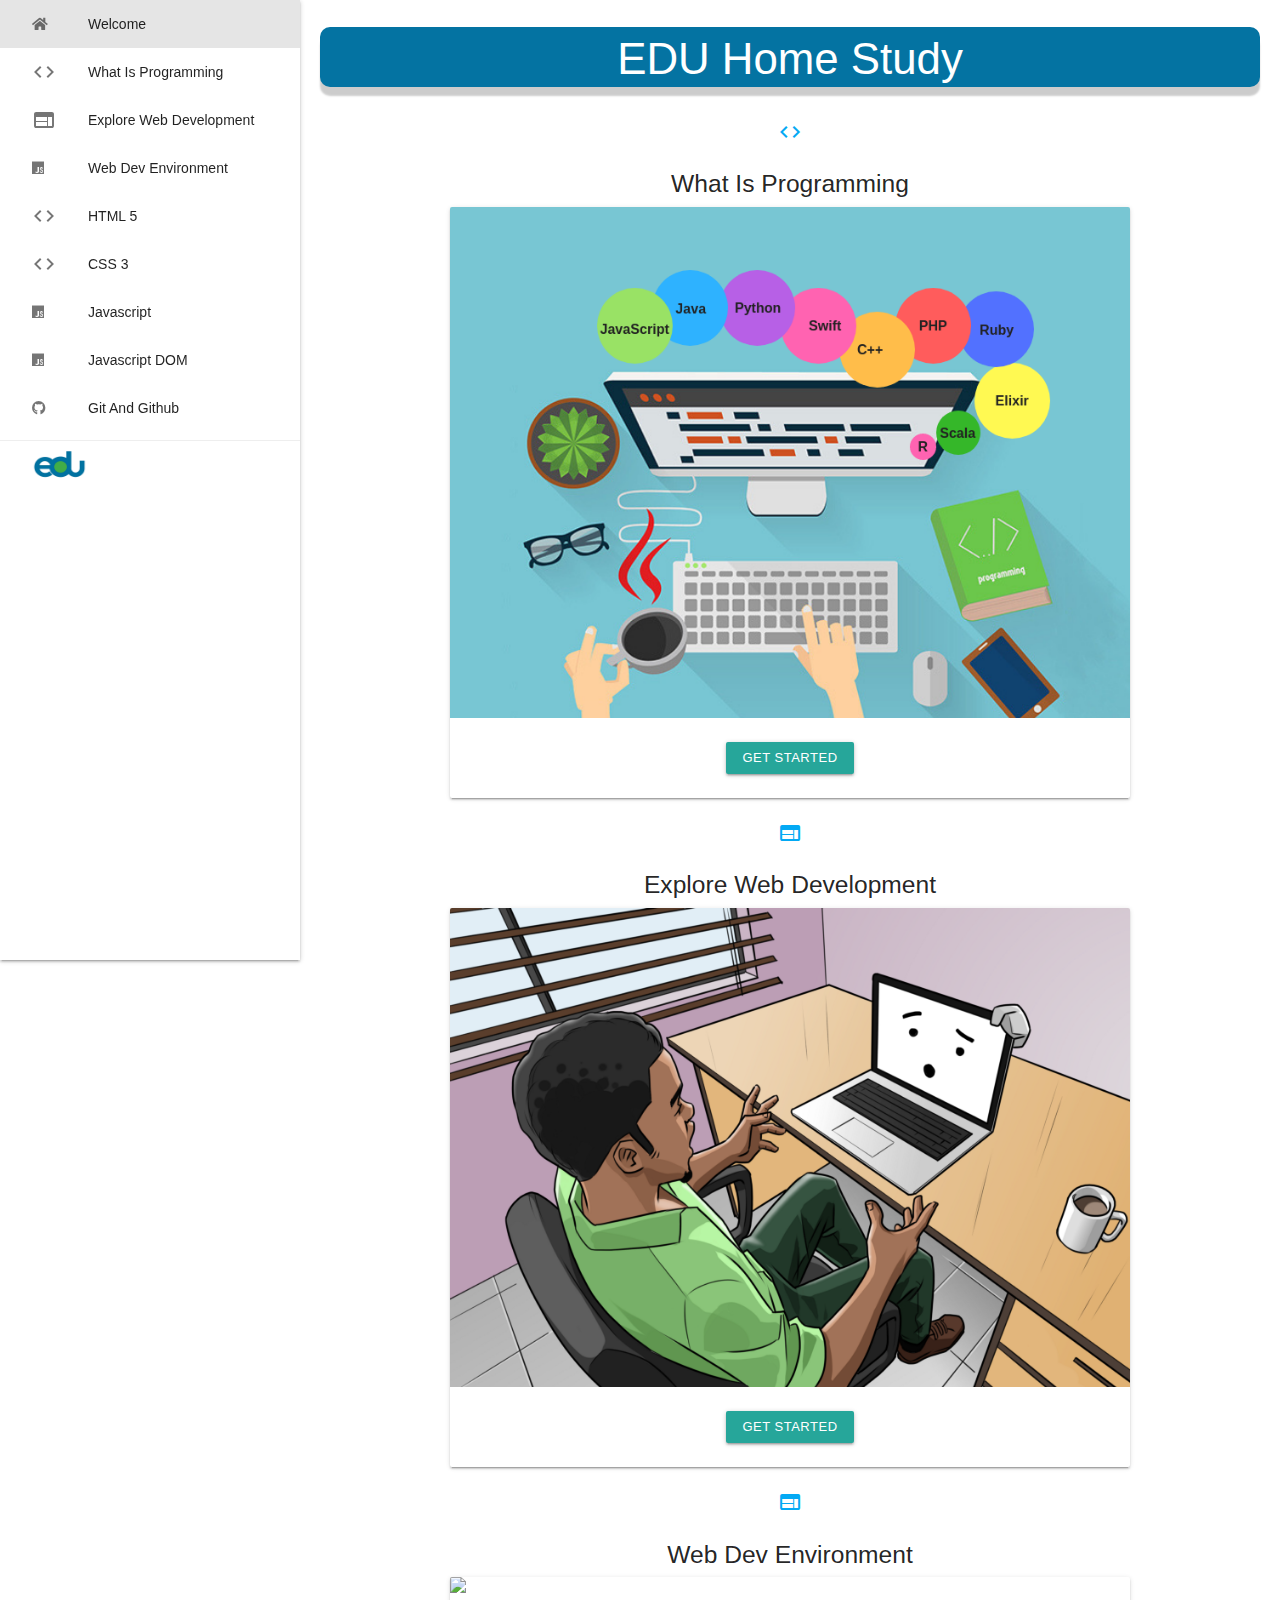
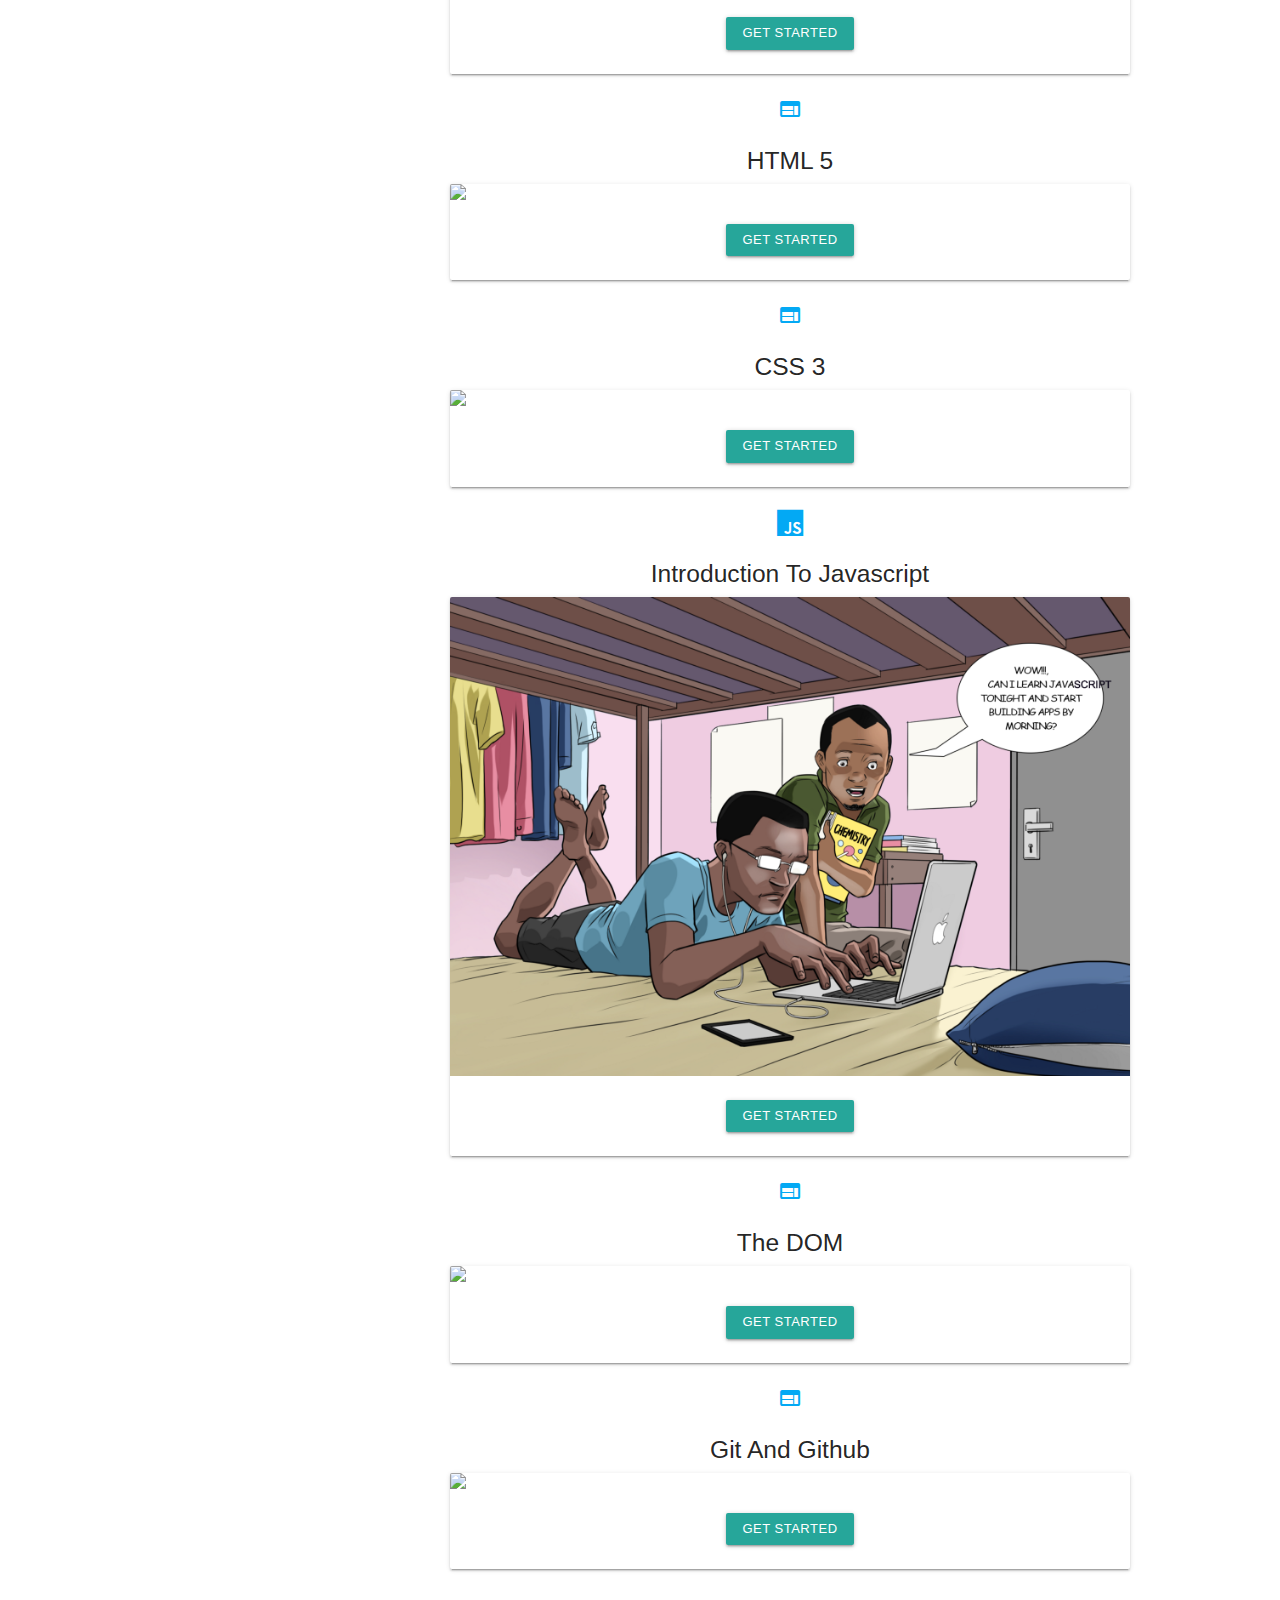
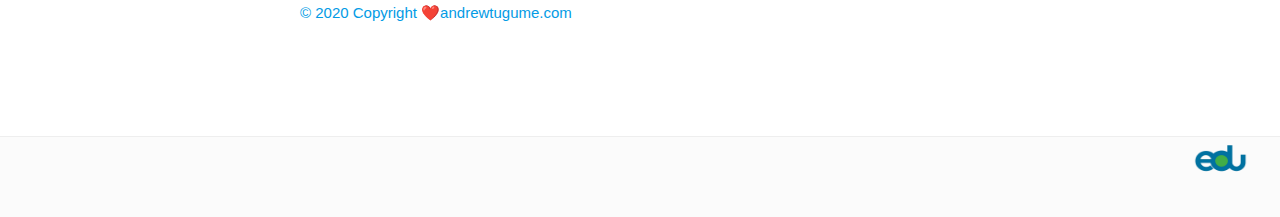
==== commit 94ada801: "UPDATED" ====
--- a/index.html
+++ b/index.html
@@ -1,232 +1,274 @@
 <!DOCTYPE html>
+
 <html lang="en">
-<head>
-    <meta charset="UTF-8">
-    <meta name="viewport" content="width=device-width, initial-scale=1.0">
-    <title>Code Studio Homestudy</title>
-    <link rel="stylesheet" href="css/webslides.css">
-    <link rel="apple-touch-icon" sizes="180x180" href="/apple-touch-icon.png">
-<link rel="icon" type="image/png" sizes="32x32" href="/favicon-32x32.png">
-<link rel="icon" type="image/png" sizes="16x16" href="/favicon-16x16.png">
-<link rel="manifest" href="/site.webmanifest">
-    <style>
-      .white{
-        color: white;
-      }
-    </style>
-</head>
-<body>
-    <main role="main">
-        <article id="webslides" class="horizontal">
-          <!-- Slide 1 -->
-          <section>
-            <span class="background" style="background-image:url('https://images.unsplash.com/photo-1550439062-609e1531270e?ixlib=rb-1.2.1&ixid=eyJhcHBfaWQiOjEyMDd9&auto=format&fit=crop&w=750&q=80')"></span>
+    <head>
+        <title>EDU</title>
+        <meta http-equiv="Content-Type" content="text/html; charset=UTF-8" />
+        <meta name="description" content="Coding Bootcamp" />
+        <meta name="keywords" content="Software Engineering" />
+        <meta name="viewport" content="width=device-width, initial-scale=1.0, maximum-scale=1.0, user-scalable=no" />
+        <!-- Compiled and minified CSS -->
+        <link href="https://fonts.googleapis.com/css2?family=Changa+One&display=swap" rel="stylesheet" />
+        <link rel="stylesheet" href="https://cdnjs.cloudflare.com/ajax/libs/materialize/1.0.0/css/materialize.min.css" />
+        <link rel="stylesheet" href="https://use.fontawesome.com/releases/v5.8.2/css/all.css" />
+        <!-- Google Fonts -->
+        <link href="https://fonts.googleapis.com/css2?family=Roboto:wght@300&display=swap" rel="stylesheet" />
+
+        <!--Import Google Icon Font-->
+        <link href="https://fonts.googleapis.com/icon?family=Material+Icons" rel="stylesheet" />
+
+        <link rel="stylesheet" type="text/css" href="css/auth.css" />
+        <link rel="stylesheet" type="text/css" href="css/styles.css" />
+        <style>
+            nav,header,
+            main,
+            footer {
+                padding-left: 300px;
+            }
+
+            @media only screen and (max-width: 992px) {
+                header,
+                main,
+                footer {
+                    padding-left: 0;
+                }
+            }
+
+            h1 {
+                font-family: "Changa One", cursive;
+            }
+            .btn {
+                background-color: var(--Blue);
+            }
+            .logos {
+                width: 55px;
+                height: 50px;
+            }
+            .partners {
+                display: inline;
+            }
+        </style>
+    </head>
+
+    <body>
+   
+
+        <ul id="slide-out" class="sidenav sidenav-fixed">
+            <li>
+                <div>
+                    <div class="background">
+                       
+                    </div>
+                    
+                </div>
+            </li>
+           <li class="active">
+                <a href="welcome.html"><i class="fas fa-home"></i>Welcome</a>
+            </li>
+            <li>
+                <a href="programing.html"><i class="material-icons">code</i>What Is Programming</a>
+            </li>
+           
+            <li>
+                <a href="web.html"><i class="material-icons">web</i>Explore Web Development</a>
+            </li>
+
+             <li>
+                <a href="dev.html"><i class="fab fa-js"></i>Web Dev Environment</a>
+            </li>
+
+             <li>
+                <a href="html.html"><i class="material-icons">code</i>HTML 5</a>
+            </li>
+
+            <li>
+                <a href="css.html"><i class="material-icons">code</i></i>CSS 3</a>
+            </li>
+
+            <li>
+                <a href="javascript.html"><i class="fab fa-js"></i>Javascript</a>
+            </li>
+            <li>
+                <a href="dom.html"><i class="fab fa-js"></i>Javascript DOM</a>
+            </li>
+
+             <li>
+                <a href="version.html"><i class="fab fa-github"></i>Git And Github</a>
+            </li>
+
+            <li><div class="divider"></div></li>
+            
+            <li><a class="white-text" href="index.html"><img class="logos" src="images/EU.png" /></a></li>
+        </ul>
+        <a href="#" data-target="slide-out" class="black-text sidenav-trigger show-on-large"><i class="material-icons">menu</i></a>
+
+        <!--Side nav End-->
+        <main>
+            <div id="create" class="home-width">
+                <div class="form-section__header">
+                    <h3 class="header center">
+                        <span class="white-text">EDU Home Study </span>
+                    </h3>
+                    
+                </div>
+                 <div class="container">
+
+      <div class="row">
+        
+          <div class="icon-block">
+            <h1 class="center light-blue-text"><i class="material-icons">code</i></h1>
+            <h5 class="center">What Is Programming</h5>
+          </div>
+
+          <div class="card">
+            <div class="card-image">
+             <img src="images/api.png">
+            </div>
+            <div class="card-content center">
+              <a href="programing.html" class="btn-small waves-effect waves-light #41ad48">Get Started</a>
+            </div>
+            </div>
+
+      
+
+        
+          <div class="icon-block">
+            <h1 class="center light-blue-text"><i class="material-icons">web</i></h1>
+            <h5 class="center">Explore Web Development</h5>
+          </div>
+
+          <div class="card">
+            <div class="card-image">
+             <img src="images/JS2.png">
+            </div>
+            <div class="card-content center">
+                <a href="web.html" class="btn-small waves-effect waves-light #41ad48">Get Started</a>
+            </div>
+            </div>
+
+            <div class="icon-block">
+                <h1 class="center light-blue-text"><i class="material-icons">web</i></h1>
+                <h5 class="center">Web Dev Environment</h5>
+              </div>
     
-            <div class="wrap">
-              <h1 class="white"><strong>Code Studio Homestudy</strong></h1>
-              <p class="text-intro white">
-                Free For Beginners<br>
-                There Is More To Being A Software Engineer
-              </p>
-              <p>
-                <a href="welcome.html" class="button zoomIn" style="background-color: #0072a1;">
-                  GET STARTED 
-                </a>
-              </p>
-            </div>
-          </section>
-          <!-- Slide 2 -->
-          <section>
-            <div class="wrap size-50 aligncenter">
-              <h2><strong>Why Code Studio?</strong></h2>
-              <p class="text-intro">Become a developer in a few months</p>
-              <div class="bg-white shadow">
-                <ul class="flexblock reasons">
-                  <li>
-                    <h2>Latest & greatest technologies</h2>
-                    <p>Lorem ipsum dolor sit amet consectetur adipisicing elit. Voluptates ipsa odit vero deserunt, dolorum quam officia rem est labore tenetur.</p>
-                  </li>
-                  <li>
-                    <h2>Learn in a simple way</h2>
-                    <p>Lorem ipsum dolor sit amet consectetur adipisicing elit. Voluptates ipsa odit vero deserunt, dolorum quam officia rem est labore tenetur.</p>
-                  </li>
-                </ul>
+              <div class="card">
+                <div class="card-image">
+                 <img src="https://miro.medium.com/max/1600/1*XR3rTO1O_RM69jFDcez7cw.gif">
+                </div>
+                <div class="card-content center">
+                    <a href="dev.html" class="btn-small waves-effect waves-light #41ad48">Get Started</a>
+                </div>
+                </div>
+       
+
+                <div class="icon-block">
+                    <h1 class="center light-blue-text"><i class="material-icons">web</i></h1>
+                    <h5 class="center">HTML 5</h5>
+                  </div>
+        
+                  <div class="card">
+                    <div class="card-image">
+                     <img src="https://img-a.udemycdn.com/course/750x422/137018_625e_7.jpg">
+                    </div>
+                    <div class="card-content center">
+                        <a href="html.html" class="btn-small waves-effect waves-light #41ad48">Get Started</a>
+                    </div>
+                    </div>
+
+
+                    <div class="icon-block">
+                        <h1 class="center light-blue-text"><i class="material-icons">web</i></h1>
+                        <h5 class="center">CSS 3</h5>
+                      </div>
+            
+                      <div class="card">
+                        <div class="card-image">
+                         <img src="https://cdn.hipwallpaper.com/i/43/57/5STcXe.jpg">
+                        </div>
+                        <div class="card-content center">
+                            <a href="css.html" class="btn-small waves-effect waves-light #41ad48">Get Started</a>
+                        </div>
+                        </div>
+
+      
+          <div class="icon-block">
+            <h1 class="center light-blue-text"><i class="fab fa-js"></i></h1>
+            <h5 class="center">Introduction To Javascript</h5>
+          </div>
+          <div class="card">
+            <div class="card-image">
+              <img src="images/JS.png">
+            </div>
+            <div class="card-content center">
+              <a href="javascript.html" class="btn-small waves-effect waves-light #41ad48">Get Started</a>
+            </div>
+            </div>
+      
+            <div class="icon-block">
+                <h1 class="center light-blue-text"><i class="material-icons">web</i></h1>
+                <h5 class="center">The DOM</h5>
               </div>
-            </div>
-          </section>
+            <div class="card">
+                <div class="card-image">
+                 <img src="https://i.ytimg.com/vi/RbQGn6vBlys/maxresdefault.jpg">
+                </div>
+                <div class="card-content center">
+                    <a href="dom.html" class="btn-small waves-effect waves-light #41ad48">Get Started</a>
+                </div>
+                </div>
+
+                <div class="icon-block">
+                    <h1 class="center light-blue-text"><i class="material-icons">web</i></h1>
+                    <h5 class="center">Git And Github</h5>
+                  </div>
+                <div class="card">
+                    <div class="card-image">
+                     <img src="https://miro.medium.com/max/2732/1*mtsk3fQ_BRemFidhkel3dA.png">
+                    </div>
+                    <div class="card-content center">
+                        <a href="version.html" class="btn-small waves-effect waves-light #41ad48">Get Started</a>
+                    </div>
+                    </div>
+
+
+      </div>
+
+    </div>
+  
+            </div>
+            <ul>
+        
+                <a href="https://www.andrewtugume.com/"><li>© 2020 Copyright ❤️andrewtugume.com</li></a>
+        
+            </ul>
+            
+        </main>
+
+        <!-- Footer -->
+        <footer class="page-footer">
+            <div class="right footer-copyright">
+                <div class="col l6 s12">
+                    <ul>
+                        <li class="partners">
+                          
+                            <a class="white-text" href="https://code-studio.netlify.app/"> <img class="logos" src="images/EU.png" /></a>
+                        </li>
     
-          <!-- Slide 3 -->
-          <section>
-            <div class="wrap">
-              <div class="grid vertical-align">
-                <div class="column">
-                  <h3><strong>Full Stack JavaScript</strong></h3>
-                  <p class="text-intro">
-                    We teach you JavaScript front to back
-                  </p>
-                  <p>
-                    We start with front end HTML/CSS/JS, teach you the React
-                                        framework and then move to the back-end with Node.js &
-                                        Express.
-                  </p>
-                </div>
-                <div class="column">
-                  <img src="https://i.ibb.co/cXCDCXL/tech.png" alt="">
-                </div>
-              </div>
-            </div>
-          </section>
-    
-          <!-- Slide 4 -->
-          <section>
-            <div class="wrap">
-              <h2>Curriculum</h2>
-              <ul class="flexblock features">
-                <li>
-                  <div>
-                    <h2>HTML / CSS</h2>
-                    <img src="https://i.ibb.co/4ZYPHtC/cur1.png" alt="">
-                  </div>
-                </li>
-                <li>
-                  <div>
-                    <h2>Front-End Programming</h2>
-                    <img src="https://i.ibb.co/tMjGkzf/cur2.png" alt="">
-                  </div>
-                </li>
-                <li>
-                  <div>
-                    <h2>Back-End Programming</h2>
-                    <img src="https://i.ibb.co/N6h5CdF/cur3.png" alt="">
-                  </div>
-                </li>
-              </ul>
-            </div>
-          </section>
-    
-          <!-- Slide 5 -->
-          <section>
-            <div class="wrap">
-              <h2><strong>Bootcamp Projects</strong></h2>
-              <p>What we build</p>
-              <ul class="flexblock gallery">
-                <li>
-                  <a href="#">
-                    <figure>
-                      <img src="https://i.ibb.co/RQdjB6d/project1.png" alt="">
-                      <figcaption>
-                        <h2>DevConnector</h2>
-                      </figcaption>
-                    </figure>
-                  </a>
-                </li>
-                <li>
-                  <a href="#">
-                    <figure>
-                      <img src="https://i.ibb.co/f4rdcVY/project2.png" alt="">
-                      <figcaption>
-                        <h2>Github Finder</h2>
-                      </figcaption>
-                    </figure>
-                  </a>
-                </li>
-                <li>
-                  <a href="#">
-                    <figure>
-                      <img src="https://i.ibb.co/qn28TPy/project3.png" alt="">
-                      <figcaption>
-                        <h2>IT Logger</h2>
-                      </figcaption>
-                    </figure>
-                  </a>
-                </li>
-                <li>
-                  <a href="#">
-                    <figure>
-                      <img src="https://i.ibb.co/R4yMq1m/project4.png" alt="">
-                      <figcaption>
-                        <h2>SpaceX Launches</h2>
-                      </figcaption>
-                    </figure>
-                  </a>
-                </li>
-              </ul>
-            </div>
-          </section>
-    
-          <!-- Slide 6 -->
-          <section>
-            <div class="wrap">
-              <h2><strong>More Info</strong></h2>
-              <p>Find out more</p>
-              <div class="grid vertical-align">
-                <div class="column">
-                  <h4><strong>Instructors</strong></h4>
-                  <p>We have some of the best programming instructors in the world working with us</p>
-                  <ul class="description">
-                    <li><a href="#">Andrew Tugume</a></li>
-                    <li><a href="#">John Doe</a></li>
-                    <li><a href="#">Jane Doe</a></li>
-                  </ul>
-                </div>
-                <div class="column">
-                  <h4><strong>Pricing Info</strong></h4>
-                  <p>Click below to find more about pricing and the different
-                    programs that we offer</p>
-                  <ul class="description">
-                    <li><a href="#">30 Day Program</a></li>
-                    <li><a href="#">60 Day Program</a></li>
-                    <li><a href="#">90 Day Program</a></li>
-                  </ul>
-                </div>
-                <div class="column">
-                  <h4><strong>Resources</strong></h4>
-                  <p>Here are some additional resources to help you on your coding
-                    journey</p>
-                  <ul class="description">
-                    <li><a href="#">YouTube</a></li>
-                    <li><a href="#">Udemy</a></li>
-                    <li><a href="#">MDN Docs</a></li>
-                  </ul>
-                </div>
-              </div>
-            </div>
-          </section>
-    
-        <!-- Slide 7 -->
-        <section class="aligncenter">
-          <div class="wrap">
-            <h2><strong>Are You Ready?</strong></h2>
-            <p class="text-intro">
-              Are you ready to become a fullstack web developer?
-            </p>
-            <p>
-              <a href="welcome.html" class="button">
-                GET STARTED
-              </a>
-            </p>
-          </div>
-        </section>
-    
-        <!-- Slide 8 -->
-        <section class="slide-bottom">
-          <div class="wrap">
-            <div class="content-right text-serif">
-              <h2><strong>Thank You!</strong></h2>
-              <p>Thank you to the contributors :) Follow them on Twitter below</p>
-              <p>
-                <a href="hhttps://twitter.com/TugumeAndrew3">@TugumeAndrew3</a>,
-                           
-              </p>
-            </div>
-          </div>
-        </section>
-        </article>
-      </main>
-    <script src="js/webslides.js"></script>
-    
-    <script>
-        window.ws = new WebSlides()
-    </script>
-</body>
-</html>
+                    </ul>
+                </div>
+            </div>
+            
+        </footer>
+        <!-- Footer -->
+
+        <!-- Compiled and minified JavaScript -->
+        <script src="https://code.jquery.com/jquery-3.5.0.slim.min.js" integrity="sha256-MlusDLJIP1GRgLrOflUQtshyP0TwT/RHXsI1wWGnQhs=" crossorigin="anonymous"></script>
+        <script src="https://cdnjs.cloudflare.com/ajax/libs/materialize/1.0.0/js/materialize.min.js"></script>
+<script>
+            $(document).ready(function () {
+                $(".sidenav").sidenav();
+            });
+        </script>
+      
+    </body>
+</html>--- a/css/auth.css
+++ b/css/auth.css
@@ -0,0 +1,10871 @@
+.materialize-red {
+    background-color: #e51c23 !important; }
+  
+  .materialize-red-text {
+    color: #e51c23 !important; }
+  
+  .materialize-red.lighten-5 {
+    background-color: #fdeaeb !important; }
+  
+  .materialize-red-text.text-lighten-5 {
+    color: #fdeaeb !important; }
+  
+  .materialize-red.lighten-4 {
+    background-color: #f8c1c3 !important; }
+  
+  .materialize-red-text.text-lighten-4 {
+    color: #f8c1c3 !important; }
+  
+  .materialize-red.lighten-3 {
+    background-color: #f3989b !important; }
+  
+  .materialize-red-text.text-lighten-3 {
+    color: #f3989b !important; }
+  
+  .materialize-red.lighten-2 {
+    background-color: #ee6e73 !important; }
+  
+  .materialize-red-text.text-lighten-2 {
+    color: #ee6e73 !important; }
+  
+  .materialize-red.lighten-1 {
+    background-color: #ea454b !important; }
+  
+  .materialize-red-text.text-lighten-1 {
+    color: #ea454b !important; }
+  
+  .materialize-red.darken-1 {
+    background-color: #d0181e !important; }
+  
+  .materialize-red-text.text-darken-1 {
+    color: #d0181e !important; }
+  
+  .materialize-red.darken-2 {
+    background-color: #b9151b !important; }
+  
+  .materialize-red-text.text-darken-2 {
+    color: #b9151b !important; }
+  
+  .materialize-red.darken-3 {
+    background-color: #a21318 !important; }
+  
+  .materialize-red-text.text-darken-3 {
+    color: #a21318 !important; }
+  
+  .materialize-red.darken-4 {
+    background-color: #8b1014 !important; }
+  
+  .materialize-red-text.text-darken-4 {
+    color: #8b1014 !important; }
+  
+  .red {
+    background-color: #F44336 !important; }
+  
+  .red-text {
+    color: #F44336 !important; }
+  
+  .red.lighten-5 {
+    background-color: #FFEBEE !important; }
+  
+  .red-text.text-lighten-5 {
+    color: #FFEBEE !important; }
+  
+  .red.lighten-4 {
+    background-color: #FFCDD2 !important; }
+  
+  .red-text.text-lighten-4 {
+    color: #FFCDD2 !important; }
+  
+  .red.lighten-3 {
+    background-color: #EF9A9A !important; }
+  
+  .red-text.text-lighten-3 {
+    color: #EF9A9A !important; }
+  
+  .red.lighten-2 {
+    background-color: #E57373 !important; }
+  
+  .red-text.text-lighten-2 {
+    color: #E57373 !important; }
+  
+  .red.lighten-1 {
+    background-color: #EF5350 !important; }
+  
+  .red-text.text-lighten-1 {
+    color: #EF5350 !important; }
+  
+  .red.darken-1 {
+    background-color: #E53935 !important; }
+  
+  .red-text.text-darken-1 {
+    color: #E53935 !important; }
+  
+  .red.darken-2 {
+    background-color: #D32F2F !important; }
+  
+  .red-text.text-darken-2 {
+    color: #D32F2F !important; }
+  
+  .red.darken-3 {
+    background-color: #C62828 !important; }
+  
+  .red-text.text-darken-3 {
+    color: #C62828 !important; }
+  
+  .red.darken-4 {
+    background-color: #B71C1C !important; }
+  
+  .red-text.text-darken-4 {
+    color: #B71C1C !important; }
+  
+  .red.accent-1 {
+    background-color: #FF8A80 !important; }
+  
+  .red-text.text-accent-1 {
+    color: #FF8A80 !important; }
+  
+  .red.accent-2 {
+    background-color: #FF5252 !important; }
+  
+  .red-text.text-accent-2 {
+    color: #FF5252 !important; }
+  
+  .red.accent-3 {
+    background-color: #FF1744 !important; }
+  
+  .red-text.text-accent-3 {
+    color: #FF1744 !important; }
+  
+  .red.accent-4 {
+    background-color: #D50000 !important; }
+  
+  .red-text.text-accent-4 {
+    color: #D50000 !important; }
+  
+  .pink {
+    background-color: #e91e63 !important; }
+  
+  .pink-text {
+    color: #e91e63 !important; }
+  
+  .pink.lighten-5 {
+    background-color: #fce4ec !important; }
+  
+  .pink-text.text-lighten-5 {
+    color: #fce4ec !important; }
+  
+  .pink.lighten-4 {
+    background-color: #f8bbd0 !important; }
+  
+  .pink-text.text-lighten-4 {
+    color: #f8bbd0 !important; }
+  
+  .pink.lighten-3 {
+    background-color: #f48fb1 !important; }
+  
+  .pink-text.text-lighten-3 {
+    color: #f48fb1 !important; }
+  
+  .pink.lighten-2 {
+    background-color: #f06292 !important; }
+  
+  .pink-text.text-lighten-2 {
+    color: #f06292 !important; }
+  
+  .pink.lighten-1 {
+    background-color: #ec407a !important; }
+  
+  .pink-text.text-lighten-1 {
+    color: #ec407a !important; }
+  
+  .pink.darken-1 {
+    background-color: #d81b60 !important; }
+  
+  .pink-text.text-darken-1 {
+    color: #d81b60 !important; }
+  
+  .pink.darken-2 {
+    background-color: #c2185b !important; }
+  
+  .pink-text.text-darken-2 {
+    color: #c2185b !important; }
+  
+  .pink.darken-3 {
+    background-color: #ad1457 !important; }
+  
+  .pink-text.text-darken-3 {
+    color: #ad1457 !important; }
+  
+  .pink.darken-4 {
+    background-color: #880e4f !important; }
+  
+  .pink-text.text-darken-4 {
+    color: #880e4f !important; }
+  
+  .pink.accent-1 {
+    background-color: #ff80ab !important; }
+  
+  .pink-text.text-accent-1 {
+    color: #ff80ab !important; }
+  
+  .pink.accent-2 {
+    background-color: #ff4081 !important; }
+  
+  .pink-text.text-accent-2 {
+    color: #ff4081 !important; }
+  
+  .pink.accent-3 {
+    background-color: #f50057 !important; }
+  
+  .pink-text.text-accent-3 {
+    color: #f50057 !important; }
+  
+  .pink.accent-4 {
+    background-color: #c51162 !important; }
+  
+  .pink-text.text-accent-4 {
+    color: #c51162 !important; }
+  
+  .purple {
+    background-color: #9c27b0 !important; }
+  
+  .purple-text {
+    color: #9c27b0 !important; }
+  
+  .purple.lighten-5 {
+    background-color: #f3e5f5 !important; }
+  
+  .purple-text.text-lighten-5 {
+    color: #f3e5f5 !important; }
+  
+  .purple.lighten-4 {
+    background-color: #e1bee7 !important; }
+  
+  .purple-text.text-lighten-4 {
+    color: #e1bee7 !important; }
+  
+  .purple.lighten-3 {
+    background-color: #ce93d8 !important; }
+  
+  .purple-text.text-lighten-3 {
+    color: #ce93d8 !important; }
+  
+  .purple.lighten-2 {
+    background-color: #ba68c8 !important; }
+  
+  .purple-text.text-lighten-2 {
+    color: #ba68c8 !important; }
+  
+  .purple.lighten-1 {
+    background-color: #ab47bc !important; }
+  
+  .purple-text.text-lighten-1 {
+    color: #ab47bc !important; }
+  
+  .purple.darken-1 {
+    background-color: #8e24aa !important; }
+  
+  .purple-text.text-darken-1 {
+    color: #8e24aa !important; }
+  
+  .purple.darken-2 {
+    background-color: #7b1fa2 !important; }
+  
+  .purple-text.text-darken-2 {
+    color: #7b1fa2 !important; }
+  
+  .purple.darken-3 {
+    background-color: #6a1b9a !important; }
+  
+  .purple-text.text-darken-3 {
+    color: #6a1b9a !important; }
+  
+  .purple.darken-4 {
+    background-color: #4a148c !important; }
+  
+  .purple-text.text-darken-4 {
+    color: #4a148c !important; }
+  
+  .purple.accent-1 {
+    background-color: #ea80fc !important; }
+  
+  .purple-text.text-accent-1 {
+    color: #ea80fc !important; }
+  
+  .purple.accent-2 {
+    background-color: #e040fb !important; }
+  
+  .purple-text.text-accent-2 {
+    color: #e040fb !important; }
+  
+  .purple.accent-3 {
+    background-color: #d500f9 !important; }
+  
+  .purple-text.text-accent-3 {
+    color: #d500f9 !important; }
+  
+  .purple.accent-4 {
+    background-color: #aa00ff !important; }
+  
+  .purple-text.text-accent-4 {
+    color: #aa00ff !important; }
+  
+  .deep-purple {
+    background-color: #673ab7 !important; }
+  
+  .deep-purple-text {
+    color: #673ab7 !important; }
+  
+  .deep-purple.lighten-5 {
+    background-color: #ede7f6 !important; }
+  
+  .deep-purple-text.text-lighten-5 {
+    color: #ede7f6 !important; }
+  
+  .deep-purple.lighten-4 {
+    background-color: #d1c4e9 !important; }
+  
+  .deep-purple-text.text-lighten-4 {
+    color: #d1c4e9 !important; }
+  
+  .deep-purple.lighten-3 {
+    background-color: #b39ddb !important; }
+  
+  .deep-purple-text.text-lighten-3 {
+    color: #b39ddb !important; }
+  
+  .deep-purple.lighten-2 {
+    background-color: #9575cd !important; }
+  
+  .deep-purple-text.text-lighten-2 {
+    color: #9575cd !important; }
+  
+  .deep-purple.lighten-1 {
+    background-color: #7e57c2 !important; }
+  
+  .deep-purple-text.text-lighten-1 {
+    color: #7e57c2 !important; }
+  
+  .deep-purple.darken-1 {
+    background-color: #5e35b1 !important; }
+  
+  .deep-purple-text.text-darken-1 {
+    color: #5e35b1 !important; }
+  
+  .deep-purple.darken-2 {
+    background-color: #512da8 !important; }
+  
+  .deep-purple-text.text-darken-2 {
+    color: #512da8 !important; }
+  
+  .deep-purple.darken-3 {
+    background-color: #4527a0 !important; }
+  
+  .deep-purple-text.text-darken-3 {
+    color: #4527a0 !important; }
+  
+  .deep-purple.darken-4 {
+    background-color: #311b92 !important; }
+  
+  .deep-purple-text.text-darken-4 {
+    color: #311b92 !important; }
+  
+  .deep-purple.accent-1 {
+    background-color: #b388ff !important; }
+  
+  .deep-purple-text.text-accent-1 {
+    color: #b388ff !important; }
+  
+  .deep-purple.accent-2 {
+    background-color: #7c4dff !important; }
+  
+  .deep-purple-text.text-accent-2 {
+    color: #7c4dff !important; }
+  
+  .deep-purple.accent-3 {
+    background-color: #651fff !important; }
+  
+  .deep-purple-text.text-accent-3 {
+    color: #651fff !important; }
+  
+  .deep-purple.accent-4 {
+    background-color: #6200ea !important; }
+  
+  .deep-purple-text.text-accent-4 {
+    color: #6200ea !important; }
+  
+  .indigo {
+    background-color: #3f51b5 !important; }
+  
+  .indigo-text {
+    color: #3f51b5 !important; }
+  
+  .indigo.lighten-5 {
+    background-color: #e8eaf6 !important; }
+  
+  .indigo-text.text-lighten-5 {
+    color: #e8eaf6 !important; }
+  
+  .indigo.lighten-4 {
+    background-color: #c5cae9 !important; }
+  
+  .indigo-text.text-lighten-4 {
+    color: #c5cae9 !important; }
+  
+  .indigo.lighten-3 {
+    background-color: #9fa8da !important; }
+  
+  .indigo-text.text-lighten-3 {
+    color: #9fa8da !important; }
+  
+  .indigo.lighten-2 {
+    background-color: #7986cb !important; }
+  
+  .indigo-text.text-lighten-2 {
+    color: #7986cb !important; }
+  
+  .indigo.lighten-1 {
+    background-color: #5c6bc0 !important; }
+  
+  .indigo-text.text-lighten-1 {
+    color: #5c6bc0 !important; }
+  
+  .indigo.darken-1 {
+    background-color: #3949ab !important; }
+  
+  .indigo-text.text-darken-1 {
+    color: #3949ab !important; }
+  
+  .indigo.darken-2 {
+    background-color: #303f9f !important; }
+  
+  .indigo-text.text-darken-2 {
+    color: #303f9f !important; }
+  
+  .indigo.darken-3 {
+    background-color: #283593 !important; }
+  
+  .indigo-text.text-darken-3 {
+    color: #283593 !important; }
+  
+  .indigo.darken-4 {
+    background-color: #1a237e !important; }
+  
+  .indigo-text.text-darken-4 {
+    color: #1a237e !important; }
+  
+  .indigo.accent-1 {
+    background-color: #8c9eff !important; }
+  
+  .indigo-text.text-accent-1 {
+    color: #8c9eff !important; }
+  
+  .indigo.accent-2 {
+    background-color: #536dfe !important; }
+  
+  .indigo-text.text-accent-2 {
+    color: #536dfe !important; }
+  
+  .indigo.accent-3 {
+    background-color: #3d5afe !important; }
+  
+  .indigo-text.text-accent-3 {
+    color: #3d5afe !important; }
+  
+  .indigo.accent-4 {
+    background-color: #304ffe !important; }
+  
+  .indigo-text.text-accent-4 {
+    color: #304ffe !important; }
+  
+  .blue {
+    background-color: #2196F3 !important; }
+  
+  .blue-text {
+    color: #2196F3 !important; }
+  
+  .blue.lighten-5 {
+    background-color: #E3F2FD !important; }
+  
+  .blue-text.text-lighten-5 {
+    color: #E3F2FD !important; }
+  
+  .blue.lighten-4 {
+    background-color: #BBDEFB !important; }
+  
+  .blue-text.text-lighten-4 {
+    color: #BBDEFB !important; }
+  
+  .blue.lighten-3 {
+    background-color: #90CAF9 !important; }
+  
+  .blue-text.text-lighten-3 {
+    color: #90CAF9 !important; }
+  
+  .blue.lighten-2 {
+    background-color: #64B5F6 !important; }
+  
+  .blue-text.text-lighten-2 {
+    color: #64B5F6 !important; }
+  
+  .blue.lighten-1 {
+    background-color: #42A5F5 !important; }
+  
+  .blue-text.text-lighten-1 {
+    color: #42A5F5 !important; }
+  
+  .blue.darken-1 {
+    background-color: #1E88E5 !important; }
+  
+  .blue-text.text-darken-1 {
+    color: #1E88E5 !important; }
+  
+  .blue.darken-2 {
+    background-color: #1976D2 !important; }
+  
+  .blue-text.text-darken-2 {
+    color: #1976D2 !important; }
+  
+  .blue.darken-3 {
+    background-color: #1565C0 !important; }
+  
+  .blue-text.text-darken-3 {
+    color: #1565C0 !important; }
+  
+  .blue.darken-4 {
+    background-color: #0D47A1 !important; }
+  
+  .blue-text.text-darken-4 {
+    color: #0D47A1 !important; }
+  
+  .blue.accent-1 {
+    background-color: #82B1FF !important; }
+  
+  .blue-text.text-accent-1 {
+    color: #82B1FF !important; }
+  
+  .blue.accent-2 {
+    background-color: #448AFF !important; }
+  
+  .blue-text.text-accent-2 {
+    color: #448AFF !important; }
+  
+  .blue.accent-3 {
+    background-color: #2979FF !important; }
+  
+  .blue-text.text-accent-3 {
+    color: #2979FF !important; }
+  
+  .blue.accent-4 {
+    background-color: #2962FF !important; }
+  
+  .blue-text.text-accent-4 {
+    color: #2962FF !important; }
+  
+  .light-blue {
+    background-color: #03a9f4 !important; }
+  
+  .light-blue-text {
+    color: #03a9f4 !important; }
+  
+  .light-blue.lighten-5 {
+    background-color: #e1f5fe !important; }
+  
+  .light-blue-text.text-lighten-5 {
+    color: #e1f5fe !important; }
+  
+  .light-blue.lighten-4 {
+    background-color: #b3e5fc !important; }
+  
+  .light-blue-text.text-lighten-4 {
+    color: #b3e5fc !important; }
+  
+  .light-blue.lighten-3 {
+    background-color: #81d4fa !important; }
+  
+  .light-blue-text.text-lighten-3 {
+    color: #81d4fa !important; }
+  
+  .light-blue.lighten-2 {
+    background-color: #4fc3f7 !important; }
+  
+  .light-blue-text.text-lighten-2 {
+    color: #4fc3f7 !important; }
+  
+  .light-blue.lighten-1 {
+    background-color: #29b6f6 !important; }
+  
+  .light-blue-text.text-lighten-1 {
+    color: #29b6f6 !important; }
+  
+  .light-blue.darken-1 {
+    background-color: #039be5 !important; }
+  
+  .light-blue-text.text-darken-1 {
+    color: #039be5 !important; }
+  
+  .light-blue.darken-2 {
+    background-color: #0288d1 !important; }
+  
+  .light-blue-text.text-darken-2 {
+    color: #0288d1 !important; }
+  
+  .light-blue.darken-3 {
+    background-color: #0277bd !important; }
+  
+  .light-blue-text.text-darken-3 {
+    color: #0277bd !important; }
+  
+  .light-blue.darken-4 {
+    background-color: #01579b !important; }
+  
+  .light-blue-text.text-darken-4 {
+    color: #01579b !important; }
+  
+  .light-blue.accent-1 {
+    background-color: #80d8ff !important; }
+  
+  .light-blue-text.text-accent-1 {
+    color: #80d8ff !important; }
+  
+  .light-blue.accent-2 {
+    background-color: #40c4ff !important; }
+  
+  .light-blue-text.text-accent-2 {
+    color: #40c4ff !important; }
+  
+  .light-blue.accent-3 {
+    background-color: #00b0ff !important; }
+  
+  .light-blue-text.text-accent-3 {
+    color: #00b0ff !important; }
+  
+  .light-blue.accent-4 {
+    background-color: #0091ea !important; }
+  
+  .light-blue-text.text-accent-4 {
+    color: #0091ea !important; }
+  
+  .cyan {
+    background-color: #00bcd4 !important; }
+  
+  .cyan-text {
+    color: #00bcd4 !important; }
+  
+  .cyan.lighten-5 {
+    background-color: #e0f7fa !important; }
+  
+  .cyan-text.text-lighten-5 {
+    color: #e0f7fa !important; }
+  
+  .cyan.lighten-4 {
+    background-color: #b2ebf2 !important; }
+  
+  .cyan-text.text-lighten-4 {
+    color: #b2ebf2 !important; }
+  
+  .cyan.lighten-3 {
+    background-color: #80deea !important; }
+  
+  .cyan-text.text-lighten-3 {
+    color: #80deea !important; }
+  
+  .cyan.lighten-2 {
+    background-color: #4dd0e1 !important; }
+  
+  .cyan-text.text-lighten-2 {
+    color: #4dd0e1 !important; }
+  
+  .cyan.lighten-1 {
+    background-color: #26c6da !important; }
+  
+  .cyan-text.text-lighten-1 {
+    color: #26c6da !important; }
+  
+  .cyan.darken-1 {
+    background-color: #00acc1 !important; }
+  
+  .cyan-text.text-darken-1 {
+    color: #00acc1 !important; }
+  
+  .cyan.darken-2 {
+    background-color: #0097a7 !important; }
+  
+  .cyan-text.text-darken-2 {
+    color: #0097a7 !important; }
+  
+  .cyan.darken-3 {
+    background-color: #00838f !important; }
+  
+  .cyan-text.text-darken-3 {
+    color: #00838f !important; }
+  
+  .cyan.darken-4 {
+    background-color: #006064 !important; }
+  
+  .cyan-text.text-darken-4 {
+    color: #006064 !important; }
+  
+  .cyan.accent-1 {
+    background-color: #84ffff !important; }
+  
+  .cyan-text.text-accent-1 {
+    color: #84ffff !important; }
+  
+  .cyan.accent-2 {
+    background-color: #18ffff !important; }
+  
+  .cyan-text.text-accent-2 {
+    color: #18ffff !important; }
+  
+  .cyan.accent-3 {
+    background-color: #00e5ff !important; }
+  
+  .cyan-text.text-accent-3 {
+    color: #00e5ff !important; }
+  
+  .cyan.accent-4 {
+    background-color: #00b8d4 !important; }
+  
+  .cyan-text.text-accent-4 {
+    color: #00b8d4 !important; }
+  
+  .teal, .pill.selected {
+    background-color: #009688 !important; }
+  
+  .teal-text, .pricing-button, .pill {
+    color: #009688 !important; }
+  
+  .teal.lighten-5, .lighten-5.pill.selected {
+    background-color: #e0f2f1 !important; }
+  
+  .teal-text.text-lighten-5, .text-lighten-5.pricing-button, .text-lighten-5.pill {
+    color: #e0f2f1 !important; }
+  
+  .teal.lighten-4, .lighten-4.pill.selected {
+    background-color: #b2dfdb !important; }
+  
+  .teal-text.text-lighten-4, .text-lighten-4.pricing-button, .text-lighten-4.pill {
+    color: #b2dfdb !important; }
+  
+  .teal.lighten-3, .lighten-3.pill.selected {
+    background-color: #80cbc4 !important; }
+  
+  .teal-text.text-lighten-3, .text-lighten-3.pricing-button, .text-lighten-3.pill {
+    color: #80cbc4 !important; }
+  
+  .teal.lighten-2, .lighten-2.pill.selected {
+    background-color: #4db6ac !important; }
+  
+  .teal-text.text-lighten-2, .text-lighten-2.pricing-button, .text-lighten-2.pill {
+    color: #4db6ac !important; }
+  
+  .teal.lighten-1, .lighten-1.pill.selected {
+    background-color: #26a69a !important; }
+  
+  .teal-text.text-lighten-1, .text-lighten-1.pricing-button, .text-lighten-1.pill {
+    color: #26a69a !important; }
+  
+  .teal.darken-1, .darken-1.pill.selected {
+    background-color: #00897b !important; }
+  
+  .teal-text.text-darken-1, .text-darken-1.pricing-button, .text-darken-1.pill {
+    color: #00897b !important; }
+  
+  .teal.darken-2, .darken-2.pill.selected {
+    background-color: #00796b !important; }
+  
+  .teal-text.text-darken-2, .text-darken-2.pricing-button, .text-darken-2.pill {
+    color: #00796b !important; }
+  
+  .teal.darken-3, .darken-3.pill.selected {
+    background-color: #00695c !important; }
+  
+  .teal-text.text-darken-3, .text-darken-3.pricing-button, .text-darken-3.pill {
+    color: #00695c !important; }
+  
+  .teal.darken-4, .darken-4.pill.selected {
+    background-color: #004d40 !important; }
+  
+  .teal-text.text-darken-4, .text-darken-4.pricing-button, .text-darken-4.pill {
+    color: #004d40 !important; }
+  
+  .teal.accent-1, .accent-1.pill.selected {
+    background-color: #a7ffeb !important; }
+  
+  .teal-text.text-accent-1, .text-accent-1.pricing-button, .text-accent-1.pill {
+    color: #a7ffeb !important; }
+  
+  .teal.accent-2, .accent-2.pill.selected {
+    background-color: #64ffda !important; }
+  
+  .teal-text.text-accent-2, .text-accent-2.pricing-button, .text-accent-2.pill {
+    color: #64ffda !important; }
+  
+  .teal.accent-3, .accent-3.pill.selected {
+    background-color: #1de9b6 !important; }
+  
+  .teal-text.text-accent-3, .text-accent-3.pricing-button, .text-accent-3.pill {
+    color: #1de9b6 !important; }
+  
+  .teal.accent-4, .accent-4.pill.selected {
+    background-color: #00bfa5 !important; }
+  
+  .teal-text.text-accent-4, .text-accent-4.pricing-button, .text-accent-4.pill {
+    color: #00bfa5 !important; }
+  
+  .green {
+    background-color: #4CAF50 !important; }
+  
+  .green-text {
+    color: #4CAF50 !important; }
+  
+  .green.lighten-5 {
+    background-color: #E8F5E9 !important; }
+  
+  .green-text.text-lighten-5 {
+    color: #E8F5E9 !important; }
+  
+  .green.lighten-4 {
+    background-color: #C8E6C9 !important; }
+  
+  .green-text.text-lighten-4 {
+    color: #C8E6C9 !important; }
+  
+  .green.lighten-3 {
+    background-color: #A5D6A7 !important; }
+  
+  .green-text.text-lighten-3 {
+    color: #A5D6A7 !important; }
+  
+  .green.lighten-2 {
+    background-color: #81C784 !important; }
+  
+  .green-text.text-lighten-2 {
+    color: #81C784 !important; }
+  
+  .green.lighten-1 {
+    background-color: #66BB6A !important; }
+  
+  .green-text.text-lighten-1 {
+    color: #66BB6A !important; }
+  
+  .green.darken-1 {
+    background-color: #43A047 !important; }
+  
+  .green-text.text-darken-1 {
+    color: #43A047 !important; }
+  
+  .green.darken-2 {
+    background-color: #388E3C !important; }
+  
+  .green-text.text-darken-2 {
+    color: #388E3C !important; }
+  
+  .green.darken-3 {
+    background-color: #2E7D32 !important; }
+  
+  .green-text.text-darken-3 {
+    color: #2E7D32 !important; }
+  
+  .green.darken-4 {
+    background-color: #1B5E20 !important; }
+  
+  .green-text.text-darken-4 {
+    color: #1B5E20 !important; }
+  
+  .green.accent-1 {
+    background-color: #B9F6CA !important; }
+  
+  .green-text.text-accent-1 {
+    color: #B9F6CA !important; }
+  
+  .green.accent-2 {
+    background-color: #69F0AE !important; }
+  
+  .green-text.text-accent-2 {
+    color: #69F0AE !important; }
+  
+  .green.accent-3 {
+    background-color: #00E676 !important; }
+  
+  .green-text.text-accent-3 {
+    color: #00E676 !important; }
+  
+  .green.accent-4 {
+    background-color: #00C853 !important; }
+  
+  .green-text.text-accent-4 {
+    color: #00C853 !important; }
+  
+  .light-green {
+    background-color: #8bc34a !important; }
+  
+  .light-green-text {
+    color: #8bc34a !important; }
+  
+  .light-green.lighten-5 {
+    background-color: #f1f8e9 !important; }
+  
+  .light-green-text.text-lighten-5 {
+    color: #f1f8e9 !important; }
+  
+  .light-green.lighten-4 {
+    background-color: #dcedc8 !important; }
+  
+  .light-green-text.text-lighten-4 {
+    color: #dcedc8 !important; }
+  
+  .light-green.lighten-3 {
+    background-color: #c5e1a5 !important; }
+  
+  .light-green-text.text-lighten-3 {
+    color: #c5e1a5 !important; }
+  
+  .light-green.lighten-2 {
+    background-color: #aed581 !important; }
+  
+  .light-green-text.text-lighten-2 {
+    color: #aed581 !important; }
+  
+  .light-green.lighten-1 {
+    background-color: #9ccc65 !important; }
+  
+  .light-green-text.text-lighten-1 {
+    color: #9ccc65 !important; }
+  
+  .light-green.darken-1 {
+    background-color: #7cb342 !important; }
+  
+  .light-green-text.text-darken-1 {
+    color: #7cb342 !important; }
+  
+  .light-green.darken-2 {
+    background-color: #689f38 !important; }
+  
+  .light-green-text.text-darken-2 {
+    color: #689f38 !important; }
+  
+  .light-green.darken-3 {
+    background-color: #558b2f !important; }
+  
+  .light-green-text.text-darken-3 {
+    color: #558b2f !important; }
+  
+  .light-green.darken-4 {
+    background-color: #33691e !important; }
+  
+  .light-green-text.text-darken-4 {
+    color: #33691e !important; }
+  
+  .light-green.accent-1 {
+    background-color: #ccff90 !important; }
+  
+  .light-green-text.text-accent-1 {
+    color: #ccff90 !important; }
+  
+  .light-green.accent-2 {
+    background-color: #b2ff59 !important; }
+  
+  .light-green-text.text-accent-2 {
+    color: #b2ff59 !important; }
+  
+  .light-green.accent-3 {
+    background-color: #76ff03 !important; }
+  
+  .light-green-text.text-accent-3 {
+    color: #76ff03 !important; }
+  
+  .light-green.accent-4 {
+    background-color: #64dd17 !important; }
+  
+  .light-green-text.text-accent-4 {
+    color: #64dd17 !important; }
+  
+  .lime {
+    background-color: #cddc39 !important; }
+  
+  .lime-text {
+    color: #cddc39 !important; }
+  
+  .lime.lighten-5 {
+    background-color: #f9fbe7 !important; }
+  
+  .lime-text.text-lighten-5 {
+    color: #f9fbe7 !important; }
+  
+  .lime.lighten-4 {
+    background-color: #f0f4c3 !important; }
+  
+  .lime-text.text-lighten-4 {
+    color: #f0f4c3 !important; }
+  
+  .lime.lighten-3 {
+    background-color: #e6ee9c !important; }
+  
+  .lime-text.text-lighten-3 {
+    color: #e6ee9c !important; }
+  
+  .lime.lighten-2 {
+    background-color: #dce775 !important; }
+  
+  .lime-text.text-lighten-2 {
+    color: #dce775 !important; }
+  
+  .lime.lighten-1 {
+    background-color: #d4e157 !important; }
+  
+  .lime-text.text-lighten-1 {
+    color: #d4e157 !important; }
+  
+  .lime.darken-1 {
+    background-color: #c0ca33 !important; }
+  
+  .lime-text.text-darken-1 {
+    color: #c0ca33 !important; }
+  
+  .lime.darken-2 {
+    background-color: #afb42b !important; }
+  
+  .lime-text.text-darken-2 {
+    color: #afb42b !important; }
+  
+  .lime.darken-3 {
+    background-color: #9e9d24 !important; }
+  
+  .lime-text.text-darken-3 {
+    color: #9e9d24 !important; }
+  
+  .lime.darken-4 {
+    background-color: #827717 !important; }
+  
+  .lime-text.text-darken-4 {
+    color: #827717 !important; }
+  
+  .lime.accent-1 {
+    background-color: #f4ff81 !important; }
+  
+  .lime-text.text-accent-1 {
+    color: #f4ff81 !important; }
+  
+  .lime.accent-2 {
+    background-color: #eeff41 !important; }
+  
+  .lime-text.text-accent-2 {
+    color: #eeff41 !important; }
+  
+  .lime.accent-3 {
+    background-color: #c6ff00 !important; }
+  
+  .lime-text.text-accent-3 {
+    color: #c6ff00 !important; }
+  
+  .lime.accent-4 {
+    background-color: #aeea00 !important; }
+  
+  .lime-text.text-accent-4 {
+    color: #aeea00 !important; }
+  
+  .yellow {
+    background-color: #ffeb3b !important; }
+  
+  .yellow-text {
+    color: #ffeb3b !important; }
+  
+  .yellow.lighten-5 {
+    background-color: #fffde7 !important; }
+  
+  .yellow-text.text-lighten-5 {
+    color: #fffde7 !important; }
+  
+  .yellow.lighten-4 {
+    background-color: #fff9c4 !important; }
+  
+  .yellow-text.text-lighten-4 {
+    color: #fff9c4 !important; }
+  
+  .yellow.lighten-3 {
+    background-color: #fff59d !important; }
+  
+  .yellow-text.text-lighten-3 {
+    color: #fff59d !important; }
+  
+  .yellow.lighten-2 {
+    background-color: #fff176 !important; }
+  
+  .yellow-text.text-lighten-2 {
+    color: #fff176 !important; }
+  
+  .yellow.lighten-1 {
+    background-color: #ffee58 !important; }
+  
+  .yellow-text.text-lighten-1 {
+    color: #ffee58 !important; }
+  
+  .yellow.darken-1 {
+    background-color: #fdd835 !important; }
+  
+  .yellow-text.text-darken-1 {
+    color: #fdd835 !important; }
+  
+  .yellow.darken-2 {
+    background-color: #fbc02d !important; }
+  
+  .yellow-text.text-darken-2 {
+    color: #fbc02d !important; }
+  
+  .yellow.darken-3 {
+    background-color: #f9a825 !important; }
+  
+  .yellow-text.text-darken-3 {
+    color: #f9a825 !important; }
+  
+  .yellow.darken-4 {
+    background-color: #f57f17 !important; }
+  
+  .yellow-text.text-darken-4 {
+    color: #f57f17 !important; }
+  
+  .yellow.accent-1 {
+    background-color: #ffff8d !important; }
+  
+  .yellow-text.text-accent-1 {
+    color: #ffff8d !important; }
+  
+  .yellow.accent-2 {
+    background-color: #ffff00 !important; }
+  
+  .yellow-text.text-accent-2 {
+    color: #ffff00 !important; }
+  
+  .yellow.accent-3 {
+    background-color: #ffea00 !important; }
+  
+  .yellow-text.text-accent-3 {
+    color: #ffea00 !important; }
+  
+  .yellow.accent-4 {
+    background-color: #ffd600 !important; }
+  
+  .yellow-text.text-accent-4 {
+    color: #ffd600 !important; }
+  
+  .amber {
+    background-color: #ffc107 !important; }
+  
+  .amber-text {
+    color: #ffc107 !important; }
+  
+  .amber.lighten-5 {
+    background-color: #fff8e1 !important; }
+  
+  .amber-text.text-lighten-5 {
+    color: #fff8e1 !important; }
+  
+  .amber.lighten-4 {
+    background-color: #ffecb3 !important; }
+  
+  .amber-text.text-lighten-4 {
+    color: #ffecb3 !important; }
+  
+  .amber.lighten-3 {
+    background-color: #ffe082 !important; }
+  
+  .amber-text.text-lighten-3 {
+    color: #ffe082 !important; }
+  
+  .amber.lighten-2 {
+    background-color: #ffd54f !important; }
+  
+  .amber-text.text-lighten-2 {
+    color: #ffd54f !important; }
+  
+  .amber.lighten-1 {
+    background-color: #ffca28 !important; }
+  
+  .amber-text.text-lighten-1 {
+    color: #ffca28 !important; }
+  
+  .amber.darken-1 {
+    background-color: #ffb300 !important; }
+  
+  .amber-text.text-darken-1 {
+    color: #ffb300 !important; }
+  
+  .amber.darken-2 {
+    background-color: #ffa000 !important; }
+  
+  .amber-text.text-darken-2 {
+    color: #ffa000 !important; }
+  
+  .amber.darken-3 {
+    background-color: #ff8f00 !important; }
+  
+  .amber-text.text-darken-3 {
+    color: #ff8f00 !important; }
+  
+  .amber.darken-4 {
+    background-color: #ff6f00 !important; }
+  
+  .amber-text.text-darken-4 {
+    color: #ff6f00 !important; }
+  
+  .amber.accent-1 {
+    background-color: #ffe57f !important; }
+  
+  .amber-text.text-accent-1 {
+    color: #ffe57f !important; }
+  
+  .amber.accent-2 {
+    background-color: #ffd740 !important; }
+  
+  .amber-text.text-accent-2 {
+    color: #ffd740 !important; }
+  
+  .amber.accent-3 {
+    background-color: #ffc400 !important; }
+  
+  .amber-text.text-accent-3 {
+    color: #ffc400 !important; }
+  
+  .amber.accent-4 {
+    background-color: #ffab00 !important; }
+  
+  .amber-text.text-accent-4 {
+    color: #ffab00 !important; }
+  
+  .orange {
+    background-color: #ff9800 !important; }
+  
+  .orange-text {
+    color: #ff9800 !important; }
+  
+  .orange.lighten-5 {
+    background-color: #fff3e0 !important; }
+  
+  .orange-text.text-lighten-5 {
+    color: #fff3e0 !important; }
+  
+  .orange.lighten-4 {
+    background-color: #ffe0b2 !important; }
+  
+  .orange-text.text-lighten-4 {
+    color: #ffe0b2 !important; }
+  
+  .orange.lighten-3 {
+    background-color: #ffcc80 !important; }
+  
+  .orange-text.text-lighten-3 {
+    color: #ffcc80 !important; }
+  
+  .orange.lighten-2 {
+    background-color: #ffb74d !important; }
+  
+  .orange-text.text-lighten-2 {
+    color: #ffb74d !important; }
+  
+  .orange.lighten-1 {
+    background-color: #ffa726 !important; }
+  
+  .orange-text.text-lighten-1 {
+    color: #ffa726 !important; }
+  
+  .orange.darken-1 {
+    background-color: #fb8c00 !important; }
+  
+  .orange-text.text-darken-1 {
+    color: #fb8c00 !important; }
+  
+  .orange.darken-2 {
+    background-color: #f57c00 !important; }
+  
+  .orange-text.text-darken-2 {
+    color: #f57c00 !important; }
+  
+  .orange.darken-3 {
+    background-color: #ef6c00 !important; }
+  
+  .orange-text.text-darken-3 {
+    color: #ef6c00 !important; }
+  
+  .orange.darken-4 {
+    background-color: #e65100 !important; }
+  
+  .orange-text.text-darken-4 {
+    color: #e65100 !important; }
+  
+  .orange.accent-1 {
+    background-color: #ffd180 !important; }
+  
+  .orange-text.text-accent-1 {
+    color: #ffd180 !important; }
+  
+  .orange.accent-2 {
+    background-color: #ffab40 !important; }
+  
+  .orange-text.text-accent-2 {
+    color: #ffab40 !important; }
+  
+  .orange.accent-3 {
+    background-color: #ff9100 !important; }
+  
+  .orange-text.text-accent-3 {
+    color: #ff9100 !important; }
+  
+  .orange.accent-4 {
+    background-color: #ff6d00 !important; }
+  
+  .orange-text.text-accent-4 {
+    color: #ff6d00 !important; }
+  
+  .deep-orange {
+    background-color: #ff5722 !important; }
+  
+  .deep-orange-text {
+    color: #ff5722 !important; }
+  
+  .deep-orange.lighten-5 {
+    background-color: #fbe9e7 !important; }
+  
+  .deep-orange-text.text-lighten-5 {
+    color: #fbe9e7 !important; }
+  
+  .deep-orange.lighten-4 {
+    background-color: #ffccbc !important; }
+  
+  .deep-orange-text.text-lighten-4 {
+    color: #ffccbc !important; }
+  
+  .deep-orange.lighten-3 {
+    background-color: #ffab91 !important; }
+  
+  .deep-orange-text.text-lighten-3 {
+    color: #ffab91 !important; }
+  
+  .deep-orange.lighten-2 {
+    background-color: #ff8a65 !important; }
+  
+  .deep-orange-text.text-lighten-2 {
+    color: #ff8a65 !important; }
+  
+  .deep-orange.lighten-1 {
+    background-color: #ff7043 !important; }
+  
+  .deep-orange-text.text-lighten-1 {
+    color: #ff7043 !important; }
+  
+  .deep-orange.darken-1 {
+    background-color: #f4511e !important; }
+  
+  .deep-orange-text.text-darken-1 {
+    color: #f4511e !important; }
+  
+  .deep-orange.darken-2 {
+    background-color: #e64a19 !important; }
+  
+  .deep-orange-text.text-darken-2 {
+    color: #e64a19 !important; }
+  
+  .deep-orange.darken-3 {
+    background-color: #d84315 !important; }
+  
+  .deep-orange-text.text-darken-3 {
+    color: #d84315 !important; }
+  
+  .deep-orange.darken-4 {
+    background-color: #bf360c !important; }
+  
+  .deep-orange-text.text-darken-4 {
+    color: #bf360c !important; }
+  
+  .deep-orange.accent-1 {
+    background-color: #ff9e80 !important; }
+  
+  .deep-orange-text.text-accent-1 {
+    color: #ff9e80 !important; }
+  
+  .deep-orange.accent-2 {
+    background-color: #ff6e40 !important; }
+  
+  .deep-orange-text.text-accent-2 {
+    color: #ff6e40 !important; }
+  
+  .deep-orange.accent-3 {
+    background-color: #ff3d00 !important; }
+  
+  .deep-orange-text.text-accent-3 {
+    color: #ff3d00 !important; }
+  
+  .deep-orange.accent-4 {
+    background-color: #dd2c00 !important; }
+  
+  .deep-orange-text.text-accent-4 {
+    color: #dd2c00 !important; }
+  
+  .brown {
+    background-color: #795548 !important; }
+  
+  .brown-text {
+    color: #795548 !important; }
+  
+  .brown.lighten-5 {
+    background-color: #efebe9 !important; }
+  
+  .brown-text.text-lighten-5 {
+    color: #efebe9 !important; }
+  
+  .brown.lighten-4 {
+    background-color: #d7ccc8 !important; }
+  
+  .brown-text.text-lighten-4 {
+    color: #d7ccc8 !important; }
+  
+  .brown.lighten-3 {
+    background-color: #bcaaa4 !important; }
+  
+  .brown-text.text-lighten-3 {
+    color: #bcaaa4 !important; }
+  
+  .brown.lighten-2 {
+    background-color: #a1887f !important; }
+  
+  .brown-text.text-lighten-2 {
+    color: #a1887f !important; }
+  
+  .brown.lighten-1 {
+    background-color: #8d6e63 !important; }
+  
+  .brown-text.text-lighten-1 {
+    color: #8d6e63 !important; }
+  
+  .brown.darken-1 {
+    background-color: #6d4c41 !important; }
+  
+  .brown-text.text-darken-1 {
+    color: #6d4c41 !important; }
+  
+  .brown.darken-2 {
+    background-color: #5d4037 !important; }
+  
+  .brown-text.text-darken-2 {
+    color: #5d4037 !important; }
+  
+  .brown.darken-3 {
+    background-color: #4e342e !important; }
+  
+  .brown-text.text-darken-3 {
+    color: #4e342e !important; }
+  
+  .brown.darken-4 {
+    background-color: #3e2723 !important; }
+  
+  .brown-text.text-darken-4 {
+    color: #3e2723 !important; }
+  
+  .blue-grey {
+    background-color: #607d8b !important; }
+  
+  .blue-grey-text {
+    color: #607d8b !important; }
+  
+  .blue-grey.lighten-5 {
+    background-color: #eceff1 !important; }
+  
+  .blue-grey-text.text-lighten-5 {
+    color: #eceff1 !important; }
+  
+  .blue-grey.lighten-4 {
+    background-color: #cfd8dc !important; }
+  
+  .blue-grey-text.text-lighten-4 {
+    color: #cfd8dc !important; }
+  
+  .blue-grey.lighten-3 {
+    background-color: #b0bec5 !important; }
+  
+  .blue-grey-text.text-lighten-3 {
+    color: #b0bec5 !important; }
+  
+  .blue-grey.lighten-2 {
+    background-color: #90a4ae !important; }
+  
+  .blue-grey-text.text-lighten-2 {
+    color: #90a4ae !important; }
+  
+  .blue-grey.lighten-1 {
+    background-color: #78909c !important; }
+  
+  .blue-grey-text.text-lighten-1 {
+    color: #78909c !important; }
+  
+  .blue-grey.darken-1 {
+    background-color: #546e7a !important; }
+  
+  .blue-grey-text.text-darken-1 {
+    color: #546e7a !important; }
+  
+  .blue-grey.darken-2 {
+    background-color: #455a64 !important; }
+  
+  .blue-grey-text.text-darken-2 {
+    color: #455a64 !important; }
+  
+  .blue-grey.darken-3 {
+    background-color: #37474f !important; }
+  
+  .blue-grey-text.text-darken-3 {
+    color: #37474f !important; }
+  
+  .blue-grey.darken-4 {
+    background-color: #263238 !important; }
+  
+  .blue-grey-text.text-darken-4 {
+    color: #263238 !important; }
+  
+  .grey {
+    background-color: #9e9e9e !important; }
+  
+  .grey-text {
+    color: #9e9e9e !important; }
+  
+  .grey.lighten-5 {
+    background-color: #fafafa !important; }
+  
+  .grey-text.text-lighten-5 {
+    color: #fafafa !important; }
+  
+  .grey.lighten-4 {
+    background-color: #f5f5f5 !important; }
+  
+  .grey-text.text-lighten-4 {
+    color: #f5f5f5 !important; }
+  
+  .grey.lighten-3 {
+    background-color: #eeeeee !important; }
+  
+  .grey-text.text-lighten-3 {
+    color: #eeeeee !important; }
+  
+  .grey.lighten-2 {
+    background-color: #e0e0e0 !important; }
+  
+  .grey-text.text-lighten-2 {
+    color: #e0e0e0 !important; }
+  
+  .grey.lighten-1 {
+    background-color: #bdbdbd !important; }
+  
+  .grey-text.text-lighten-1 {
+    color: #bdbdbd !important; }
+  
+  .grey.darken-1 {
+    background-color: #757575 !important; }
+  
+  .grey-text.text-darken-1 {
+    color: #757575 !important; }
+  
+  .grey.darken-2 {
+    background-color: #616161 !important; }
+  
+  .grey-text.text-darken-2 {
+    color: #616161 !important; }
+  
+  .grey.darken-3 {
+    background-color: #424242 !important; }
+  
+  .grey-text.text-darken-3 {
+    color: #424242 !important; }
+  
+  .grey.darken-4 {
+    background-color: #212121 !important; }
+  
+  .grey-text.text-darken-4 {
+    color: #212121 !important; }
+  
+  .black {
+    background-color: #000000 !important; }
+  
+  .black-text {
+    color: #000000 !important; }
+  
+  .white, .pricing-button, .pill {
+    background-color: #FFFFFF !important; }
+  
+  .white-text, .pill.selected {
+    color: #FFFFFF !important; }
+  
+  .transparent {
+    background-color: transparent !important; }
+  
+  .transparent-text {
+    color: transparent !important; }
+  
+  /*! normalize.css v3.0.3 | MIT License | github.com/necolas/normalize.css */
+  /**
+   * 1. Set default font family to sans-serif.
+   * 2. Prevent iOS and IE text size adjust after device orientation change,
+   *    without disabling user zoom.
+   */
+  html {
+    font-family: sans-serif;
+    /* 1 */
+    -ms-text-size-adjust: 100%;
+    /* 2 */
+    -webkit-text-size-adjust: 100%;
+    /* 2 */ }
+  
+  /**
+   * Remove default margin.
+   */
+  body {
+    margin: 0; }
+  
+  /* HTML5 display definitions
+     ========================================================================== */
+  /**
+   * Correct `block` display not defined for any HTML5 element in IE 8/9.
+   * Correct `block` display not defined for `details` or `summary` in IE 10/11
+   * and Firefox.
+   * Correct `block` display not defined for `main` in IE 11.
+   */
+  article,
+  aside,
+  details,
+  figcaption,
+  figure,
+  footer,
+  header,
+  hgroup,
+  main,
+  menu,
+  nav,
+  section,
+  summary {
+    display: block; }
+  
+  /**
+   * 1. Correct `inline-block` display not defined in IE 8/9.
+   * 2. Normalize vertical alignment of `progress` in Chrome, Firefox, and Opera.
+   */
+  audio,
+  canvas,
+  progress,
+  video {
+    display: inline-block;
+    /* 1 */
+    vertical-align: baseline;
+    /* 2 */ }
+  
+  /**
+   * Prevent modern browsers from displaying `audio` without controls.
+   * Remove excess height in iOS 5 devices.
+   */
+  audio:not([controls]) {
+    display: none;
+    height: 0; }
+  
+  /**
+   * Address `[hidden]` styling not present in IE 8/9/10.
+   * Hide the `template` element in IE 8/9/10/11, Safari, and Firefox < 22.
+   */
+  [hidden],
+  template {
+    display: none; }
+  
+  /* Links
+     ========================================================================== */
+  /**
+   * Remove the gray background color from active links in IE 10.
+   */
+  a {
+    background-color: transparent; }
+  
+  /**
+   * Improve readability of focused elements when they are also in an
+   * active/hover state.
+   */
+  a:active,
+  a:hover {
+    outline: 0; }
+  
+  /* Text-level semantics
+     ========================================================================== */
+  /**
+   * Address styling not present in IE 8/9/10/11, Safari, and Chrome.
+   */
+  abbr[title] {
+    border-bottom: 1px dotted; }
+  
+  /**
+   * Address style set to `bolder` in Firefox 4+, Safari, and Chrome.
+   */
+  b,
+  strong {
+    font-weight: bold; }
+  
+  /**
+   * Address styling not present in Safari and Chrome.
+   */
+  dfn {
+    font-style: italic; }
+  
+  /**
+   * Address variable `h1` font-size and margin within `section` and `article`
+   * contexts in Firefox 4+, Safari, and Chrome.
+   */
+  h1 {
+    font-size: 2em;
+    margin: 0.67em 0; }
+  
+  /**
+   * Address styling not present in IE 8/9.
+   */
+  mark {
+    background: #ff0;
+    color: #000; }
+  
+  /**
+   * Address inconsistent and variable font size in all browsers.
+   */
+  small {
+    font-size: 80%; }
+  
+  /**
+   * Prevent `sub` and `sup` affecting `line-height` in all browsers.
+   */
+  sub,
+  sup {
+    font-size: 75%;
+    line-height: 0;
+    position: relative;
+    vertical-align: baseline; }
+  
+  sup {
+    top: -0.5em; }
+  
+  sub {
+    bottom: -0.25em; }
+  
+  /* Embedded content
+     ========================================================================== */
+  /**
+   * Remove border when inside `a` element in IE 8/9/10.
+   */
+  img {
+    border: 0; }
+  
+  /**
+   * Correct overflow not hidden in IE 9/10/11.
+   */
+  svg:not(:root) {
+    overflow: hidden; }
+  
+  /* Grouping content
+     ========================================================================== */
+  /**
+   * Address margin not present in IE 8/9 and Safari.
+   */
+  figure {
+    margin: 1em 40px; }
+  
+  /**
+   * Address differences between Firefox and other browsers.
+   */
+  hr {
+    box-sizing: content-box;
+    height: 0; }
+  
+  /**
+   * Contain overflow in all browsers.
+   */
+  pre {
+    overflow: auto; }
+  
+  /**
+   * Address odd `em`-unit font size rendering in all browsers.
+   */
+  code,
+  kbd,
+  pre,
+  samp {
+    font-family: monospace, monospace;
+    font-size: 1em; }
+  
+  /* Forms
+     ========================================================================== */
+  /**
+   * Known limitation: by default, Chrome and Safari on OS X allow very limited
+   * styling of `select`, unless a `border` property is set.
+   */
+  /**
+   * 1. Correct color not being inherited.
+   *    Known issue: affects color of disabled elements.
+   * 2. Correct font properties not being inherited.
+   * 3. Address margins set differently in Firefox 4+, Safari, and Chrome.
+   */
+  button,
+  input,
+  optgroup,
+  select,
+  textarea {
+    color: inherit;
+    /* 1 */
+    font: inherit;
+    /* 2 */
+    margin: 0;
+    /* 3 */ }
+  
+  /**
+   * Address `overflow` set to `hidden` in IE 8/9/10/11.
+   */
+  button {
+    overflow: visible; }
+  
+  /**
+   * Address inconsistent `text-transform` inheritance for `button` and `select`.
+   * All other form control elements do not inherit `text-transform` values.
+   * Correct `button` style inheritance in Firefox, IE 8/9/10/11, and Opera.
+   * Correct `select` style inheritance in Firefox.
+   */
+  button,
+  select {
+    text-transform: none; }
+  
+  /**
+   * 1. Avoid the WebKit bug in Android 4.0.* where (2) destroys native `audio`
+   *    and `video` controls.
+   * 2. Correct inability to style clickable `input` types in iOS.
+   * 3. Improve usability and consistency of cursor style between image-type
+   *    `input` and others.
+   */
+  button,
+  html input[type="button"],
+  input[type="reset"],
+  input[type="submit"] {
+    -webkit-appearance: button;
+    /* 2 */
+    cursor: pointer;
+    /* 3 */ }
+  
+  /**
+   * Re-set default cursor for disabled elements.
+   */
+  button[disabled],
+  html input[disabled] {
+    cursor: default; }
+  
+  /**
+   * Remove inner padding and border in Firefox 4+.
+   */
+  button::-moz-focus-inner,
+  input::-moz-focus-inner {
+    border: 0;
+    padding: 0; }
+  
+  /**
+   * Address Firefox 4+ setting `line-height` on `input` using `!important` in
+   * the UA stylesheet.
+   */
+  input {
+    line-height: normal; }
+  
+  /**
+   * It's recommended that you don't attempt to style these elements.
+   * Firefox's implementation doesn't respect box-sizing, padding, or width.
+   *
+   * 1. Address box sizing set to `content-box` in IE 8/9/10.
+   * 2. Remove excess padding in IE 8/9/10.
+   */
+  input[type="checkbox"],
+  input[type="radio"] {
+    box-sizing: border-box;
+    /* 1 */
+    padding: 0;
+    /* 2 */ }
+  
+  /**
+   * Fix the cursor style for Chrome's increment/decrement buttons. For certain
+   * `font-size` values of the `input`, it causes the cursor style of the
+   * decrement button to change from `default` to `text`.
+   */
+  input[type="number"]::-webkit-inner-spin-button,
+  input[type="number"]::-webkit-outer-spin-button {
+    height: auto; }
+  
+  /**
+   * 1. Address `appearance` set to `searchfield` in Safari and Chrome.
+   * 2. Address `box-sizing` set to `border-box` in Safari and Chrome.
+   */
+  input[type="search"] {
+    -webkit-appearance: textfield;
+    /* 1 */
+    box-sizing: content-box;
+    /* 2 */ }
+  
+  /**
+   * Remove inner padding and search cancel button in Safari and Chrome on OS X.
+   * Safari (but not Chrome) clips the cancel button when the search input has
+   * padding (and `textfield` appearance).
+   */
+  input[type="search"]::-webkit-search-cancel-button,
+  input[type="search"]::-webkit-search-decoration {
+    -webkit-appearance: none; }
+  
+  /**
+   * Define consistent border, margin, and padding.
+   */
+  fieldset {
+    border: 1px solid #c0c0c0;
+    margin: 0 2px;
+    padding: 0.35em 0.625em 0.75em; }
+  
+  /**
+   * 1. Correct `color` not being inherited in IE 8/9/10/11.
+   * 2. Remove padding so people aren't caught out if they zero out fieldsets.
+   */
+  legend {
+    border: 0;
+    /* 1 */
+    padding: 0;
+    /* 2 */ }
+  
+  /**
+   * Remove default vertical scrollbar in IE 8/9/10/11.
+   */
+  textarea {
+    overflow: auto; }
+  
+  /**
+   * Don't inherit the `font-weight` (applied by a rule above).
+   * NOTE: the default cannot safely be changed in Chrome and Safari on OS X.
+   */
+  optgroup {
+    font-weight: bold; }
+  
+  /* Tables
+     ========================================================================== */
+  /**
+   * Remove most spacing between table cells.
+   */
+  table {
+    border-collapse: collapse;
+    border-spacing: 0; }
+  
+  td,
+  th {
+    padding: 0; }
+  
+  html {
+    box-sizing: border-box; }
+  
+  *, *:before, *:after {
+    box-sizing: inherit; }
+  
+  ul:not(.browser-default) {
+    padding-left: 0;
+    list-style-type: none; }
+    ul:not(.browser-default) li {
+      list-style-type: none; }
+  
+  a {
+    color: #039be5;
+    text-decoration: none;
+    -webkit-tap-highlight-color: transparent; }
+  
+  .valign-wrapper {
+    display: flex;
+    align-items: center; }
+  
+  .clearfix {
+    clear: both; }
+  
+  .z-depth-0 {
+    box-shadow: none !important; }
+  
+  .z-depth-1, nav, .card-panel, .card, .toast, .btn, .btn-large, .pricing-button, .button-collection > button, .btn-floating, .dropdown-content, .collapsible, .side-nav {
+    box-shadow: 0 2px 2px 0 rgba(0, 0, 0, 0.14), 0 1px 5px 0 rgba(0, 0, 0, 0.12), 0 3px 1px -2px rgba(0, 0, 0, 0.2); }
+  
+  .z-depth-1-half, .btn:hover, .btn-large:hover, .pricing-button:hover, .button-collection > button:hover, .btn-floating:hover {
+    box-shadow: 0 3px 3px 0 rgba(0, 0, 0, 0.14), 0 1px 7px 0 rgba(0, 0, 0, 0.12), 0 3px 1px -1px rgba(0, 0, 0, 0.2); }
+  
+  .z-depth-2, #home-started-card, .home-pricing-panel {
+    box-shadow: 0 4px 5px 0 rgba(0, 0, 0, 0.14), 0 1px 10px 0 rgba(0, 0, 0, 0.12), 0 2px 4px -1px rgba(0, 0, 0, 0.3); }
+  
+  .z-depth-3 {
+    box-shadow: 0 6px 10px 0 rgba(0, 0, 0, 0.14), 0 1px 18px 0 rgba(0, 0, 0, 0.12), 0 3px 5px -1px rgba(0, 0, 0, 0.3); }
+  
+  .z-depth-4, .modal {
+    box-shadow: 0 8px 10px 1px rgba(0, 0, 0, 0.14), 0 3px 14px 2px rgba(0, 0, 0, 0.12), 0 5px 5px -3px rgba(0, 0, 0, 0.3); }
+  
+  .z-depth-5, #home-started-card:hover, .home-pricing-panel:hover {
+    box-shadow: 0 16px 24px 2px rgba(0, 0, 0, 0.14), 0 6px 30px 5px rgba(0, 0, 0, 0.12), 0 8px 10px -5px rgba(0, 0, 0, 0.3); }
+  
+  .hoverable {
+    transition: box-shadow .25s;
+    box-shadow: 0; }
+  
+  .hoverable:hover {
+    transition: box-shadow .25s;
+    box-shadow: 0 8px 17px 0 rgba(0, 0, 0, 0.2), 0 6px 20px 0 rgba(0, 0, 0, 0.19); }
+  
+  .divider, .divider-big {
+    height: 1px;
+    overflow: hidden;
+    background-color: #e0e0e0; }
+  
+  blockquote {
+    margin: 20px 0;
+    padding-left: 1.5rem;
+    border-left: 5px solid #ee6e73; }
+  
+  i {
+    line-height: inherit; }
+    i.left {
+      float: left;
+      margin-right: 15px; }
+    i.right {
+      float: right;
+      margin-left: 15px; }
+    i.tiny {
+      font-size: 1rem; }
+    i.small {
+      font-size: 2rem; }
+    i.medium {
+      font-size: 4rem; }
+    i.large {
+      font-size: 6rem; }
+  
+  img.responsive-img,
+  video.responsive-video {
+    max-width: 100%;
+    height: auto; }
+  
+  .pagination li {
+    display: inline-block;
+    border-radius: 2px;
+    text-align: center;
+    vertical-align: top;
+    height: 30px; }
+    .pagination li a {
+      color: #444;
+      display: inline-block;
+      font-size: 1.2rem;
+      padding: 0 10px;
+      line-height: 30px; }
+    .pagination li.active a {
+      color: #fff; }
+    .pagination li.active {
+      background-color: #ee6e73; }
+    .pagination li.disabled a {
+      cursor: default;
+      color: #999; }
+    .pagination li i {
+      font-size: 2rem; }
+  
+  .pagination li.pages ul li {
+    display: inline-block;
+    float: none; }
+  
+  @media only screen and (max-width: 992px) {
+    .pagination {
+      width: 100%; }
+      .pagination li.prev,
+      .pagination li.next {
+        width: 10%; }
+      .pagination li.pages {
+        width: 80%;
+        overflow: hidden;
+        white-space: nowrap; } }
+  
+  .breadcrumb {
+    font-size: 18px;
+    color: rgba(255, 255, 255, 0.7); }
+    .breadcrumb i,
+    .breadcrumb [class^="mdi-"], .breadcrumb [class*="mdi-"],
+    .breadcrumb i.material-icons {
+      display: inline-block;
+      float: left;
+      font-size: 24px; }
+    .breadcrumb:before {
+      content: '\E5CC';
+      color: rgba(255, 255, 255, 0.7);
+      vertical-align: top;
+      display: inline-block;
+      font-family: 'Material Icons';
+      font-weight: normal;
+      font-style: normal;
+      font-size: 25px;
+      margin: 0 10px 0 8px;
+      -webkit-font-smoothing: antialiased; }
+    .breadcrumb:first-child:before {
+      display: none; }
+    .breadcrumb:last-child {
+      color: #fff; }
+  
+  .parallax-container {
+    position: relative;
+    overflow: hidden;
+    height: 500px; }
+  
+  .parallax {
+    position: absolute;
+    top: 0;
+    left: 0;
+    right: 0;
+    bottom: 0;
+    z-index: -1; }
+    .parallax img {
+      display: none;
+      position: absolute;
+      left: 50%;
+      bottom: 0;
+      min-width: 100%;
+      min-height: 100%;
+      -webkit-transform: translate3d(0, 0, 0);
+      transform: translate3d(0, 0, 0);
+      transform: translateX(-50%); }
+  
+  .pin-top, .pin-bottom {
+    position: relative; }
+  
+  .pinned {
+    position: fixed !important; }
+  
+  /*********************
+    Transition Classes
+  **********************/
+  ul.staggered-list li {
+    opacity: 0; }
+  
+  .fade-in {
+    opacity: 0;
+    transform-origin: 0 50%; }
+  
+  /*********************
+    Media Query Classes
+  **********************/
+  @media only screen and (max-width: 600px) {
+    .hide-on-small-only, .hide-on-small-and-down {
+      display: none !important; } }
+  
+  @media only screen and (max-width: 992px) {
+    .hide-on-med-and-down {
+      display: none !important; } }
+  
+  @media only screen and (min-width: 601px) {
+    .hide-on-med-and-up {
+      display: none !important; } }
+  
+  @media only screen and (min-width: 600px) and (max-width: 992px) {
+    .hide-on-med-only {
+      display: none !important; } }
+  
+  @media only screen and (min-width: 993px) {
+    .hide-on-large-only {
+      display: none !important; } }
+  
+  @media only screen and (min-width: 993px) {
+    .show-on-large {
+      display: block !important; } }
+  
+  @media only screen and (min-width: 600px) and (max-width: 992px) {
+    .show-on-medium {
+      display: block !important; } }
+  
+  @media only screen and (max-width: 600px) {
+    .show-on-small {
+      display: block !important; } }
+  
+  @media only screen and (min-width: 601px) {
+    .show-on-medium-and-up {
+      display: block !important; } }
+  
+  @media only screen and (max-width: 992px) {
+    .show-on-medium-and-down {
+      display: block !important; } }
+  
+  @media only screen and (max-width: 600px) {
+    .center-on-small-only {
+      text-align: center; } }
+  
+  .page-footer {
+    padding-top: 20px;
+    background-color: #ee6e73; }
+    .page-footer .footer-copyright {
+      overflow: hidden;
+      min-height: 50px;
+      display: flex;
+      align-items: center;
+      padding: 10px 0px;
+      color: rgba(255, 255, 255, 0.8);
+      background-color: rgba(51, 51, 51, 0.08); }
+  
+  table, th, td {
+    border: none; }
+  
+  table {
+    width: 100%;
+    display: table; }
+    table.bordered > thead > tr,
+    table.bordered > tbody > tr {
+      border-bottom: 1px solid #d0d0d0; }
+    table.striped > tbody > tr:nth-child(odd) {
+      background-color: #f2f2f2; }
+    table.striped > tbody > tr > td {
+      border-radius: 0; }
+    table.highlight > tbody > tr {
+      transition: background-color .25s ease; }
+      table.highlight > tbody > tr:hover {
+        background-color: #f2f2f2; }
+    table.centered thead tr th, table.centered tbody tr td {
+      text-align: center; }
+  
+  thead {
+    border-bottom: 1px solid #d0d0d0; }
+  
+  td,
+  th {
+    padding: 15px 5px;
+    display: table-cell;
+    text-align: left;
+    vertical-align: middle;
+    border-radius: 2px; }
+  
+  @media only screen and (max-width: 992px) {
+    table.responsive-table {
+      width: 100%;
+      border-collapse: collapse;
+      border-spacing: 0;
+      display: block;
+      position: relative;
+      /* sort out borders */ }
+      table.responsive-table td:empty:before {
+        content: '\00a0'; }
+      table.responsive-table th,
+      table.responsive-table td {
+        margin: 0;
+        vertical-align: top; }
+      table.responsive-table th {
+        text-align: left; }
+      table.responsive-table thead {
+        display: block;
+        float: left; }
+        table.responsive-table thead tr {
+          display: block;
+          padding: 0 10px 0 0; }
+          table.responsive-table thead tr th::before {
+            content: "\00a0"; }
+      table.responsive-table tbody {
+        display: block;
+        width: auto;
+        position: relative;
+        overflow-x: auto;
+        white-space: nowrap; }
+        table.responsive-table tbody tr {
+          display: inline-block;
+          vertical-align: top; }
+      table.responsive-table th {
+        display: block;
+        text-align: right; }
+      table.responsive-table td {
+        display: block;
+        min-height: 1.25em;
+        text-align: left; }
+      table.responsive-table tr {
+        padding: 0 10px; }
+      table.responsive-table thead {
+        border: 0;
+        border-right: 1px solid #d0d0d0; }
+      table.responsive-table.bordered th {
+        border-bottom: 0;
+        border-left: 0; }
+      table.responsive-table.bordered td {
+        border-left: 0;
+        border-right: 0;
+        border-bottom: 0; }
+      table.responsive-table.bordered tr {
+        border: 0; }
+      table.responsive-table.bordered tbody tr {
+        border-right: 1px solid #d0d0d0; } }
+  
+  .collection {
+    margin: 0.5rem 0 1rem 0;
+    border: 1px solid #e0e0e0;
+    border-radius: 2px;
+    overflow: hidden;
+    position: relative; }
+    .collection .collection-item {
+      background-color: #fff;
+      line-height: 1.5rem;
+      padding: 10px 20px;
+      margin: 0;
+      border-bottom: 1px solid #e0e0e0; }
+      .collection .collection-item.avatar {
+        min-height: 84px;
+        padding-left: 72px;
+        position: relative; }
+        .collection .collection-item.avatar .circle {
+          position: absolute;
+          width: 42px;
+          height: 42px;
+          overflow: hidden;
+          left: 15px;
+          display: inline-block;
+          vertical-align: middle; }
+        .collection .collection-item.avatar i.circle {
+          font-size: 18px;
+          line-height: 42px;
+          color: #fff;
+          background-color: #999;
+          text-align: center; }
+        .collection .collection-item.avatar .title {
+          font-size: 16px; }
+        .collection .collection-item.avatar p {
+          margin: 0; }
+        .collection .collection-item.avatar .secondary-content {
+          position: absolute;
+          top: 16px;
+          right: 16px; }
+      .collection .collection-item:last-child {
+        border-bottom: none; }
+      .collection .collection-item.active {
+        background-color: #26a69a;
+        color: #eafaf9; }
+        .collection .collection-item.active .secondary-content {
+          color: #fff; }
+    .collection a.collection-item {
+      display: block;
+      transition: .25s;
+      color: #26a69a; }
+      .collection a.collection-item:not(.active):hover {
+        background-color: #ddd; }
+    .collection.with-header .collection-header {
+      background-color: #fff;
+      border-bottom: 1px solid #e0e0e0;
+      padding: 10px 20px; }
+    .collection.with-header .collection-item {
+      padding-left: 30px; }
+    .collection.with-header .collection-item.avatar {
+      padding-left: 72px; }
+  
+  .secondary-content {
+    float: right;
+    color: #26a69a; }
+  
+  .collapsible .collection {
+    margin: 0;
+    border: none; }
+  
+  .video-container {
+    position: relative;
+    padding-bottom: 56.25%;
+    height: 0;
+    overflow: hidden; }
+    .video-container iframe, .video-container object, .video-container embed {
+      position: absolute;
+      top: 0;
+      left: 0;
+      width: 100%;
+      height: 100%; }
+  
+  .progress {
+    position: relative;
+    height: 4px;
+    display: block;
+    width: 100%;
+    background-color: #acece6;
+    border-radius: 2px;
+    margin: 0.5rem 0 1rem 0;
+    overflow: hidden; }
+    .progress .determinate {
+      position: absolute;
+      top: 0;
+      left: 0;
+      bottom: 0;
+      background-color: #26a69a;
+      transition: width .3s linear; }
+    .progress .indeterminate {
+      background-color: #26a69a; }
+      .progress .indeterminate:before {
+        content: '';
+        position: absolute;
+        background-color: inherit;
+        top: 0;
+        left: 0;
+        bottom: 0;
+        will-change: left, right;
+        animation: indeterminate 2.1s cubic-bezier(0.65, 0.815, 0.735, 0.395) infinite; }
+      .progress .indeterminate:after {
+        content: '';
+        position: absolute;
+        background-color: inherit;
+        top: 0;
+        left: 0;
+        bottom: 0;
+        will-change: left, right;
+        animation: indeterminate-short 2.1s cubic-bezier(0.165, 0.84, 0.44, 1) infinite;
+        animation-delay: 1.15s; }
+  
+  @keyframes indeterminate {
+    0% {
+      left: -35%;
+      right: 100%; }
+    60% {
+      left: 100%;
+      right: -90%; }
+    100% {
+      left: 100%;
+      right: -90%; } }
+  
+  @keyframes indeterminate-short {
+    0% {
+      left: -200%;
+      right: 100%; }
+    60% {
+      left: 107%;
+      right: -8%; }
+    100% {
+      left: 107%;
+      right: -8%; } }
+  
+  /*******************
+    Utility Classes
+  *******************/
+  .hide {
+    display: none !important; }
+  
+  .left-align {
+    text-align: left; }
+  
+  .right-align {
+    text-align: right; }
+  
+  .center, .center-align {
+    text-align: center; }
+  
+  .left {
+    float: left !important; }
+  
+  .right {
+    float: right !important; }
+  
+  .no-select, input[type=range],
+  input[type=range] + .thumb, #home-testimonials {
+    -webkit-touch-callout: none;
+    -webkit-user-select: none;
+    -khtml-user-select: none;
+    -moz-user-select: none;
+    -ms-user-select: none;
+    user-select: none; }
+  
+  .circle {
+    border-radius: 50%; }
+  
+  .center-block {
+    display: block;
+    margin-left: auto;
+    margin-right: auto; }
+  
+  .truncate {
+    display: block;
+    white-space: nowrap;
+    overflow: hidden;
+    text-overflow: ellipsis; }
+  
+  .no-padding {
+    padding: 0 !important; }
+  
+  span.badge {
+    min-width: 3rem;
+    padding: 0 6px;
+    margin-left: 14px;
+    text-align: center;
+    font-size: 1rem;
+    line-height: 22px;
+    height: 22px;
+    color: #757575;
+    float: right;
+    box-sizing: border-box; }
+    span.badge.new {
+      font-weight: 300;
+      font-size: 0.8rem;
+      color: #fff;
+      background-color: #26a69a;
+      border-radius: 2px; }
+    span.badge.new:after {
+      content: " new"; }
+    span.badge[data-badge-caption]::after {
+      content: " " attr(data-badge-caption); }
+  
+  nav ul a span.badge {
+    display: inline-block;
+    float: none;
+    margin-left: 4px;
+    line-height: 22px;
+    height: 22px; }
+  
+  .collection-item span.badge {
+    margin-top: calc(0.75rem - 11px); }
+  
+  .collapsible span.badge {
+    margin-top: calc(1.5rem - 11px); }
+  
+  .side-nav span.badge {
+    margin-top: calc(24px - 11px); }
+  
+  [class^="mdi-"], [class*=" mdi-"] {
+    font-family: "Material-Design-Icons";
+    speak: none;
+    font-style: normal;
+    font-weight: normal;
+    font-variant: normal;
+    text-transform: none;
+    text-rendering: auto;
+    /* Better Font Rendering =========== */
+    -webkit-font-smoothing: antialiased;
+    -moz-osx-font-smoothing: grayscale; }
+  
+  .mdi-action-3d-rotation:before {
+    content: "\e600"; }
+  
+  .mdi-action-accessibility:before {
+    content: "\e601"; }
+  
+  .mdi-action-account-balance:before {
+    content: "\e602"; }
+  
+  .mdi-action-account-balance-wallet:before {
+    content: "\e603"; }
+  
+  .mdi-action-account-box:before {
+    content: "\e604"; }
+  
+  .mdi-action-account-child:before {
+    content: "\e605"; }
+  
+  .mdi-action-account-circle:before {
+    content: "\e606"; }
+  
+  .mdi-action-add-shopping-cart:before {
+    content: "\e607"; }
+  
+  .mdi-action-alarm:before {
+    content: "\e608"; }
+  
+  .mdi-action-alarm-add:before {
+    content: "\e609"; }
+  
+  .mdi-action-alarm-off:before {
+    content: "\e60a"; }
+  
+  .mdi-action-alarm-on:before {
+    content: "\e60b"; }
+  
+  .mdi-action-android:before {
+    content: "\e60c"; }
+  
+  .mdi-action-announcement:before {
+    content: "\e60d"; }
+  
+  .mdi-action-aspect-ratio:before {
+    content: "\e60e"; }
+  
+  .mdi-action-assessment:before {
+    content: "\e60f"; }
+  
+  .mdi-action-assignment:before {
+    content: "\e610"; }
+  
+  .mdi-action-assignment-ind:before {
+    content: "\e611"; }
+  
+  .mdi-action-assignment-late:before {
+    content: "\e612"; }
+  
+  .mdi-action-assignment-return:before {
+    content: "\e613"; }
+  
+  .mdi-action-assignment-returned:before {
+    content: "\e614"; }
+  
+  .mdi-action-assignment-turned-in:before {
+    content: "\e615"; }
+  
+  .mdi-action-autorenew:before {
+    content: "\e616"; }
+  
+  .mdi-action-backup:before {
+    content: "\e617"; }
+  
+  .mdi-action-book:before {
+    content: "\e618"; }
+  
+  .mdi-action-bookmark:before {
+    content: "\e619"; }
+  
+  .mdi-action-bookmark-outline:before {
+    content: "\e61a"; }
+  
+  .mdi-action-bug-report:before {
+    content: "\e61b"; }
+  
+  .mdi-action-cached:before {
+    content: "\e61c"; }
+  
+  .mdi-action-class:before {
+    content: "\e61d"; }
+  
+  .mdi-action-credit-card:before {
+    content: "\e61e"; }
+  
+  .mdi-action-dashboard:before {
+    content: "\e61f"; }
+  
+  .mdi-action-delete:before {
+    content: "\e620"; }
+  
+  .mdi-action-description:before {
+    content: "\e621"; }
+  
+  .mdi-action-dns:before {
+    content: "\e622"; }
+  
+  .mdi-action-done:before {
+    content: "\e623"; }
+  
+  .mdi-action-done-all:before {
+    content: "\e624"; }
+  
+  .mdi-action-event:before {
+    content: "\e625"; }
+  
+  .mdi-action-exit-to-app:before {
+    content: "\e626"; }
+  
+  .mdi-action-explore:before {
+    content: "\e627"; }
+  
+  .mdi-action-extension:before {
+    content: "\e628"; }
+  
+  .mdi-action-face-unlock:before {
+    content: "\e629"; }
+  
+  .mdi-action-favorite:before {
+    content: "\e62a"; }
+  
+  .mdi-action-favorite-outline:before {
+    content: "\e62b"; }
+  
+  .mdi-action-find-in-page:before {
+    content: "\e62c"; }
+  
+  .mdi-action-find-replace:before {
+    content: "\e62d"; }
+  
+  .mdi-action-flip-to-back:before {
+    content: "\e62e"; }
+  
+  .mdi-action-flip-to-front:before {
+    content: "\e62f"; }
+  
+  .mdi-action-get-app:before {
+    content: "\e630"; }
+  
+  .mdi-action-grade:before {
+    content: "\e631"; }
+  
+  .mdi-action-group-work:before {
+    content: "\e632"; }
+  
+  .mdi-action-help:before {
+    content: "\e633"; }
+  
+  .mdi-action-highlight-remove:before {
+    content: "\e634"; }
+  
+  .mdi-action-history:before {
+    content: "\e635"; }
+  
+  .mdi-action-home:before {
+    content: "\e636"; }
+  
+  .mdi-action-https:before {
+    content: "\e637"; }
+  
+  .mdi-action-info:before {
+    content: "\e638"; }
+  
+  .mdi-action-info-outline:before {
+    content: "\e639"; }
+  
+  .mdi-action-input:before {
+    content: "\e63a"; }
+  
+  .mdi-action-invert-colors:before {
+    content: "\e63b"; }
+  
+  .mdi-action-label:before {
+    content: "\e63c"; }
+  
+  .mdi-action-label-outline:before {
+    content: "\e63d"; }
+  
+  .mdi-action-language:before {
+    content: "\e63e"; }
+  
+  .mdi-action-launch:before {
+    content: "\e63f"; }
+  
+  .mdi-action-list:before {
+    content: "\e640"; }
+  
+  .mdi-action-lock:before {
+    content: "\e641"; }
+  
+  .mdi-action-lock-open:before {
+    content: "\e642"; }
+  
+  .mdi-action-lock-outline:before {
+    content: "\e643"; }
+  
+  .mdi-action-loyalty:before {
+    content: "\e644"; }
+  
+  .mdi-action-markunread-mailbox:before {
+    content: "\e645"; }
+  
+  .mdi-action-note-add:before {
+    content: "\e646"; }
+  
+  .mdi-action-open-in-browser:before {
+    content: "\e647"; }
+  
+  .mdi-action-open-in-new:before {
+    content: "\e648"; }
+  
+  .mdi-action-open-with:before {
+    content: "\e649"; }
+  
+  .mdi-action-pageview:before {
+    content: "\e64a"; }
+  
+  .mdi-action-payment:before {
+    content: "\e64b"; }
+  
+  .mdi-action-perm-camera-mic:before {
+    content: "\e64c"; }
+  
+  .mdi-action-perm-contact-cal:before {
+    content: "\e64d"; }
+  
+  .mdi-action-perm-data-setting:before {
+    content: "\e64e"; }
+  
+  .mdi-action-perm-device-info:before {
+    content: "\e64f"; }
+  
+  .mdi-action-perm-identity:before {
+    content: "\e650"; }
+  
+  .mdi-action-perm-media:before {
+    content: "\e651"; }
+  
+  .mdi-action-perm-phone-msg:before {
+    content: "\e652"; }
+  
+  .mdi-action-perm-scan-wifi:before {
+    content: "\e653"; }
+  
+  .mdi-action-picture-in-picture:before {
+    content: "\e654"; }
+  
+  .mdi-action-polymer:before {
+    content: "\e655"; }
+  
+  .mdi-action-print:before {
+    content: "\e656"; }
+  
+  .mdi-action-query-builder:before {
+    content: "\e657"; }
+  
+  .mdi-action-question-answer:before {
+    content: "\e658"; }
+  
+  .mdi-action-receipt:before {
+    content: "\e659"; }
+  
+  .mdi-action-redeem:before {
+    content: "\e65a"; }
+  
+  .mdi-action-report-problem:before {
+    content: "\e65b"; }
+  
+  .mdi-action-restore:before {
+    content: "\e65c"; }
+  
+  .mdi-action-room:before {
+    content: "\e65d"; }
+  
+  .mdi-action-schedule:before {
+    content: "\e65e"; }
+  
+  .mdi-action-search:before {
+    content: "\e65f"; }
+  
+  .mdi-action-settings:before {
+    content: "\e660"; }
+  
+  .mdi-action-settings-applications:before {
+    content: "\e661"; }
+  
+  .mdi-action-settings-backup-restore:before {
+    content: "\e662"; }
+  
+  .mdi-action-settings-bluetooth:before {
+    content: "\e663"; }
+  
+  .mdi-action-settings-cell:before {
+    content: "\e664"; }
+  
+  .mdi-action-settings-display:before {
+    content: "\e665"; }
+  
+  .mdi-action-settings-ethernet:before {
+    content: "\e666"; }
+  
+  .mdi-action-settings-input-antenna:before {
+    content: "\e667"; }
+  
+  .mdi-action-settings-input-component:before {
+    content: "\e668"; }
+  
+  .mdi-action-settings-input-composite:before {
+    content: "\e669"; }
+  
+  .mdi-action-settings-input-hdmi:before {
+    content: "\e66a"; }
+  
+  .mdi-action-settings-input-svideo:before {
+    content: "\e66b"; }
+  
+  .mdi-action-settings-overscan:before {
+    content: "\e66c"; }
+  
+  .mdi-action-settings-phone:before {
+    content: "\e66d"; }
+  
+  .mdi-action-settings-power:before {
+    content: "\e66e"; }
+  
+  .mdi-action-settings-remote:before {
+    content: "\e66f"; }
+  
+  .mdi-action-settings-voice:before {
+    content: "\e670"; }
+  
+  .mdi-action-shop:before {
+    content: "\e671"; }
+  
+  .mdi-action-shopping-basket:before {
+    content: "\e672"; }
+  
+  .mdi-action-shopping-cart:before {
+    content: "\e673"; }
+  
+  .mdi-action-shop-two:before {
+    content: "\e674"; }
+  
+  .mdi-action-speaker-notes:before {
+    content: "\e675"; }
+  
+  .mdi-action-spellcheck:before {
+    content: "\e676"; }
+  
+  .mdi-action-star-rate:before {
+    content: "\e677"; }
+  
+  .mdi-action-stars:before {
+    content: "\e678"; }
+  
+  .mdi-action-store:before {
+    content: "\e679"; }
+  
+  .mdi-action-subject:before {
+    content: "\e67a"; }
+  
+  .mdi-action-swap-horiz:before {
+    content: "\e67b"; }
+  
+  .mdi-action-swap-vert:before {
+    content: "\e67c"; }
+  
+  .mdi-action-swap-vert-circle:before {
+    content: "\e67d"; }
+  
+  .mdi-action-system-update-tv:before {
+    content: "\e67e"; }
+  
+  .mdi-action-tab:before {
+    content: "\e67f"; }
+  
+  .mdi-action-tab-unselected:before {
+    content: "\e680"; }
+  
+  .mdi-action-theaters:before {
+    content: "\e681"; }
+  
+  .mdi-action-thumb-down:before {
+    content: "\e682"; }
+  
+  .mdi-action-thumbs-up-down:before {
+    content: "\e683"; }
+  
+  .mdi-action-thumb-up:before {
+    content: "\e684"; }
+  
+  .mdi-action-toc:before {
+    content: "\e685"; }
+  
+  .mdi-action-today:before {
+    content: "\e686"; }
+  
+  .mdi-action-track-changes:before {
+    content: "\e687"; }
+  
+  .mdi-action-translate:before {
+    content: "\e688"; }
+  
+  .mdi-action-trending-down:before {
+    content: "\e689"; }
+  
+  .mdi-action-trending-neutral:before {
+    content: "\e68a"; }
+  
+  .mdi-action-trending-up:before {
+    content: "\e68b"; }
+  
+  .mdi-action-turned-in:before {
+    content: "\e68c"; }
+  
+  .mdi-action-turned-in-not:before {
+    content: "\e68d"; }
+  
+  .mdi-action-verified-user:before {
+    content: "\e68e"; }
+  
+  .mdi-action-view-agenda:before {
+    content: "\e68f"; }
+  
+  .mdi-action-view-array:before {
+    content: "\e690"; }
+  
+  .mdi-action-view-carousel:before {
+    content: "\e691"; }
+  
+  .mdi-action-view-column:before {
+    content: "\e692"; }
+  
+  .mdi-action-view-day:before {
+    content: "\e693"; }
+  
+  .mdi-action-view-headline:before {
+    content: "\e694"; }
+  
+  .mdi-action-view-list:before {
+    content: "\e695"; }
+  
+  .mdi-action-view-module:before {
+    content: "\e696"; }
+  
+  .mdi-action-view-quilt:before {
+    content: "\e697"; }
+  
+  .mdi-action-view-stream:before {
+    content: "\e698"; }
+  
+  .mdi-action-view-week:before {
+    content: "\e699"; }
+  
+  .mdi-action-visibility:before {
+    content: "\e69a"; }
+  
+  .mdi-action-visibility-off:before {
+    content: "\e69b"; }
+  
+  .mdi-action-wallet-giftcard:before {
+    content: "\e69c"; }
+  
+  .mdi-action-wallet-membership:before {
+    content: "\e69d"; }
+  
+  .mdi-action-wallet-travel:before {
+    content: "\e69e"; }
+  
+  .mdi-action-work:before {
+    content: "\e69f"; }
+  
+  .mdi-alert-error:before {
+    content: "\e6a0"; }
+  
+  .mdi-alert-warning:before {
+    content: "\e6a1"; }
+  
+  .mdi-av-album:before {
+    content: "\e6a2"; }
+  
+  .mdi-av-timer:before {
+    content: "\e6a3"; }
+  
+  .mdi-av-closed-caption:before {
+    content: "\e6a4"; }
+  
+  .mdi-av-equalizer:before {
+    content: "\e6a5"; }
+  
+  .mdi-av-explicit:before {
+    content: "\e6a6"; }
+  
+  .mdi-av-fast-forward:before {
+    content: "\e6a7"; }
+  
+  .mdi-av-fast-rewind:before {
+    content: "\e6a8"; }
+  
+  .mdi-av-games:before {
+    content: "\e6a9"; }
+  
+  .mdi-av-hearing:before {
+    content: "\e6aa"; }
+  
+  .mdi-av-high-quality:before {
+    content: "\e6ab"; }
+  
+  .mdi-av-loop:before {
+    content: "\e6ac"; }
+  
+  .mdi-av-mic:before {
+    content: "\e6ad"; }
+  
+  .mdi-av-mic-none:before {
+    content: "\e6ae"; }
+  
+  .mdi-av-mic-off:before {
+    content: "\e6af"; }
+  
+  .mdi-av-movie:before {
+    content: "\e6b0"; }
+  
+  .mdi-av-my-library-add:before {
+    content: "\e6b1"; }
+  
+  .mdi-av-my-library-books:before {
+    content: "\e6b2"; }
+  
+  .mdi-av-my-library-music:before {
+    content: "\e6b3"; }
+  
+  .mdi-av-new-releases:before {
+    content: "\e6b4"; }
+  
+  .mdi-av-not-interested:before {
+    content: "\e6b5"; }
+  
+  .mdi-av-pause:before {
+    content: "\e6b6"; }
+  
+  .mdi-av-pause-circle-fill:before {
+    content: "\e6b7"; }
+  
+  .mdi-av-pause-circle-outline:before {
+    content: "\e6b8"; }
+  
+  .mdi-av-play-arrow:before {
+    content: "\e6b9"; }
+  
+  .mdi-av-play-circle-fill:before {
+    content: "\e6ba"; }
+  
+  .mdi-av-play-circle-outline:before {
+    content: "\e6bb"; }
+  
+  .mdi-av-playlist-add:before {
+    content: "\e6bc"; }
+  
+  .mdi-av-play-shopping-bag:before {
+    content: "\e6bd"; }
+  
+  .mdi-av-queue:before {
+    content: "\e6be"; }
+  
+  .mdi-av-queue-music:before {
+    content: "\e6bf"; }
+  
+  .mdi-av-radio:before {
+    content: "\e6c0"; }
+  
+  .mdi-av-recent-actors:before {
+    content: "\e6c1"; }
+  
+  .mdi-av-repeat:before {
+    content: "\e6c2"; }
+  
+  .mdi-av-repeat-one:before {
+    content: "\e6c3"; }
+  
+  .mdi-av-replay:before {
+    content: "\e6c4"; }
+  
+  .mdi-av-shuffle:before {
+    content: "\e6c5"; }
+  
+  .mdi-av-skip-next:before {
+    content: "\e6c6"; }
+  
+  .mdi-av-skip-previous:before {
+    content: "\e6c7"; }
+  
+  .mdi-av-snooze:before {
+    content: "\e6c8"; }
+  
+  .mdi-av-stop:before {
+    content: "\e6c9"; }
+  
+  .mdi-av-subtitles:before {
+    content: "\e6ca"; }
+  
+  .mdi-av-surround-sound:before {
+    content: "\e6cb"; }
+  
+  .mdi-av-videocam:before {
+    content: "\e6cc"; }
+  
+  .mdi-av-videocam-off:before {
+    content: "\e6cd"; }
+  
+  .mdi-av-video-collection:before {
+    content: "\e6ce"; }
+  
+  .mdi-av-volume-down:before {
+    content: "\e6cf"; }
+  
+  .mdi-av-volume-mute:before {
+    content: "\e6d0"; }
+  
+  .mdi-av-volume-off:before {
+    content: "\e6d1"; }
+  
+  .mdi-av-volume-up:before {
+    content: "\e6d2"; }
+  
+  .mdi-av-web:before {
+    content: "\e6d3"; }
+  
+  .mdi-communication-business:before {
+    content: "\e6d4"; }
+  
+  .mdi-communication-call:before {
+    content: "\e6d5"; }
+  
+  .mdi-communication-call-end:before {
+    content: "\e6d6"; }
+  
+  .mdi-communication-call-made:before {
+    content: "\e6d7"; }
+  
+  .mdi-communication-call-merge:before {
+    content: "\e6d8"; }
+  
+  .mdi-communication-call-missed:before {
+    content: "\e6d9"; }
+  
+  .mdi-communication-call-received:before {
+    content: "\e6da"; }
+  
+  .mdi-communication-call-split:before {
+    content: "\e6db"; }
+  
+  .mdi-communication-chat:before {
+    content: "\e6dc"; }
+  
+  .mdi-communication-clear-all:before {
+    content: "\e6dd"; }
+  
+  .mdi-communication-comment:before {
+    content: "\e6de"; }
+  
+  .mdi-communication-contacts:before {
+    content: "\e6df"; }
+  
+  .mdi-communication-dialer-sip:before {
+    content: "\e6e0"; }
+  
+  .mdi-communication-dialpad:before {
+    content: "\e6e1"; }
+  
+  .mdi-communication-dnd-on:before {
+    content: "\e6e2"; }
+  
+  .mdi-communication-email:before {
+    content: "\e6e3"; }
+  
+  .mdi-communication-forum:before {
+    content: "\e6e4"; }
+  
+  .mdi-communication-import-export:before {
+    content: "\e6e5"; }
+  
+  .mdi-communication-invert-colors-off:before {
+    content: "\e6e6"; }
+  
+  .mdi-communication-invert-colors-on:before {
+    content: "\e6e7"; }
+  
+  .mdi-communication-live-help:before {
+    content: "\e6e8"; }
+  
+  .mdi-communication-location-off:before {
+    content: "\e6e9"; }
+  
+  .mdi-communication-location-on:before {
+    content: "\e6ea"; }
+  
+  .mdi-communication-message:before {
+    content: "\e6eb"; }
+  
+  .mdi-communication-messenger:before {
+    content: "\e6ec"; }
+  
+  .mdi-communication-no-sim:before {
+    content: "\e6ed"; }
+  
+  .mdi-communication-phone:before {
+    content: "\e6ee"; }
+  
+  .mdi-communication-portable-wifi-off:before {
+    content: "\e6ef"; }
+  
+  .mdi-communication-quick-contacts-dialer:before {
+    content: "\e6f0"; }
+  
+  .mdi-communication-quick-contacts-mail:before {
+    content: "\e6f1"; }
+  
+  .mdi-communication-ring-volume:before {
+    content: "\e6f2"; }
+  
+  .mdi-communication-stay-current-landscape:before {
+    content: "\e6f3"; }
+  
+  .mdi-communication-stay-current-portrait:before {
+    content: "\e6f4"; }
+  
+  .mdi-communication-stay-primary-landscape:before {
+    content: "\e6f5"; }
+  
+  .mdi-communication-stay-primary-portrait:before {
+    content: "\e6f6"; }
+  
+  .mdi-communication-swap-calls:before {
+    content: "\e6f7"; }
+  
+  .mdi-communication-textsms:before {
+    content: "\e6f8"; }
+  
+  .mdi-communication-voicemail:before {
+    content: "\e6f9"; }
+  
+  .mdi-communication-vpn-key:before {
+    content: "\e6fa"; }
+  
+  .mdi-content-add:before {
+    content: "\e6fb"; }
+  
+  .mdi-content-add-box:before {
+    content: "\e6fc"; }
+  
+  .mdi-content-add-circle:before {
+    content: "\e6fd"; }
+  
+  .mdi-content-add-circle-outline:before {
+    content: "\e6fe"; }
+  
+  .mdi-content-archive:before {
+    content: "\e6ff"; }
+  
+  .mdi-content-backspace:before {
+    content: "\e700"; }
+  
+  .mdi-content-block:before {
+    content: "\e701"; }
+  
+  .mdi-content-clear:before {
+    content: "\e702"; }
+  
+  .mdi-content-content-copy:before {
+    content: "\e703"; }
+  
+  .mdi-content-content-cut:before {
+    content: "\e704"; }
+  
+  .mdi-content-content-paste:before {
+    content: "\e705"; }
+  
+  .mdi-content-create:before {
+    content: "\e706"; }
+  
+  .mdi-content-drafts:before {
+    content: "\e707"; }
+  
+  .mdi-content-filter-list:before {
+    content: "\e708"; }
+  
+  .mdi-content-flag:before {
+    content: "\e709"; }
+  
+  .mdi-content-forward:before {
+    content: "\e70a"; }
+  
+  .mdi-content-gesture:before {
+    content: "\e70b"; }
+  
+  .mdi-content-inbox:before {
+    content: "\e70c"; }
+  
+  .mdi-content-link:before {
+    content: "\e70d"; }
+  
+  .mdi-content-mail:before {
+    content: "\e70e"; }
+  
+  .mdi-content-markunread:before {
+    content: "\e70f"; }
+  
+  .mdi-content-redo:before {
+    content: "\e710"; }
+  
+  .mdi-content-remove:before {
+    content: "\e711"; }
+  
+  .mdi-content-remove-circle:before {
+    content: "\e712"; }
+  
+  .mdi-content-remove-circle-outline:before {
+    content: "\e713"; }
+  
+  .mdi-content-reply:before {
+    content: "\e714"; }
+  
+  .mdi-content-reply-all:before {
+    content: "\e715"; }
+  
+  .mdi-content-report:before {
+    content: "\e716"; }
+  
+  .mdi-content-save:before {
+    content: "\e717"; }
+  
+  .mdi-content-select-all:before {
+    content: "\e718"; }
+  
+  .mdi-content-send:before {
+    content: "\e719"; }
+  
+  .mdi-content-sort:before {
+    content: "\e71a"; }
+  
+  .mdi-content-text-format:before {
+    content: "\e71b"; }
+  
+  .mdi-content-undo:before {
+    content: "\e71c"; }
+  
+  .mdi-device-access-alarm:before {
+    content: "\e71d"; }
+  
+  .mdi-device-access-alarms:before {
+    content: "\e71e"; }
+  
+  .mdi-device-access-time:before {
+    content: "\e71f"; }
+  
+  .mdi-device-add-alarm:before {
+    content: "\e720"; }
+  
+  .mdi-device-airplanemode-off:before {
+    content: "\e721"; }
+  
+  .mdi-device-airplanemode-on:before {
+    content: "\e722"; }
+  
+  .mdi-device-battery-20:before {
+    content: "\e723"; }
+  
+  .mdi-device-battery-30:before {
+    content: "\e724"; }
+  
+  .mdi-device-battery-50:before {
+    content: "\e725"; }
+  
+  .mdi-device-battery-60:before {
+    content: "\e726"; }
+  
+  .mdi-device-battery-80:before {
+    content: "\e727"; }
+  
+  .mdi-device-battery-90:before {
+    content: "\e728"; }
+  
+  .mdi-device-battery-alert:before {
+    content: "\e729"; }
+  
+  .mdi-device-battery-charging-20:before {
+    content: "\e72a"; }
+  
+  .mdi-device-battery-charging-30:before {
+    content: "\e72b"; }
+  
+  .mdi-device-battery-charging-50:before {
+    content: "\e72c"; }
+  
+  .mdi-device-battery-charging-60:before {
+    content: "\e72d"; }
+  
+  .mdi-device-battery-charging-80:before {
+    content: "\e72e"; }
+  
+  .mdi-device-battery-charging-90:before {
+    content: "\e72f"; }
+  
+  .mdi-device-battery-charging-full:before {
+    content: "\e730"; }
+  
+  .mdi-device-battery-full:before {
+    content: "\e731"; }
+  
+  .mdi-device-battery-std:before {
+    content: "\e732"; }
+  
+  .mdi-device-battery-unknown:before {
+    content: "\e733"; }
+  
+  .mdi-device-bluetooth:before {
+    content: "\e734"; }
+  
+  .mdi-device-bluetooth-connected:before {
+    content: "\e735"; }
+  
+  .mdi-device-bluetooth-disabled:before {
+    content: "\e736"; }
+  
+  .mdi-device-bluetooth-searching:before {
+    content: "\e737"; }
+  
+  .mdi-device-brightness-auto:before {
+    content: "\e738"; }
+  
+  .mdi-device-brightness-high:before {
+    content: "\e739"; }
+  
+  .mdi-device-brightness-low:before {
+    content: "\e73a"; }
+  
+  .mdi-device-brightness-medium:before {
+    content: "\e73b"; }
+  
+  .mdi-device-data-usage:before {
+    content: "\e73c"; }
+  
+  .mdi-device-developer-mode:before {
+    content: "\e73d"; }
+  
+  .mdi-device-devices:before {
+    content: "\e73e"; }
+  
+  .mdi-device-dvr:before {
+    content: "\e73f"; }
+  
+  .mdi-device-gps-fixed:before {
+    content: "\e740"; }
+  
+  .mdi-device-gps-not-fixed:before {
+    content: "\e741"; }
+  
+  .mdi-device-gps-off:before {
+    content: "\e742"; }
+  
+  .mdi-device-location-disabled:before {
+    content: "\e743"; }
+  
+  .mdi-device-location-searching:before {
+    content: "\e744"; }
+  
+  .mdi-device-multitrack-audio:before {
+    content: "\e745"; }
+  
+  .mdi-device-network-cell:before {
+    content: "\e746"; }
+  
+  .mdi-device-network-wifi:before {
+    content: "\e747"; }
+  
+  .mdi-device-nfc:before {
+    content: "\e748"; }
+  
+  .mdi-device-now-wallpaper:before {
+    content: "\e749"; }
+  
+  .mdi-device-now-widgets:before {
+    content: "\e74a"; }
+  
+  .mdi-device-screen-lock-landscape:before {
+    content: "\e74b"; }
+  
+  .mdi-device-screen-lock-portrait:before {
+    content: "\e74c"; }
+  
+  .mdi-device-screen-lock-rotation:before {
+    content: "\e74d"; }
+  
+  .mdi-device-screen-rotation:before {
+    content: "\e74e"; }
+  
+  .mdi-device-sd-storage:before {
+    content: "\e74f"; }
+  
+  .mdi-device-settings-system-daydream:before {
+    content: "\e750"; }
+  
+  .mdi-device-signal-cellular-0-bar:before {
+    content: "\e751"; }
+  
+  .mdi-device-signal-cellular-1-bar:before {
+    content: "\e752"; }
+  
+  .mdi-device-signal-cellular-2-bar:before {
+    content: "\e753"; }
+  
+  .mdi-device-signal-cellular-3-bar:before {
+    content: "\e754"; }
+  
+  .mdi-device-signal-cellular-4-bar:before {
+    content: "\e755"; }
+  
+  .mdi-device-signal-cellular-connected-no-internet-0-bar:before {
+    content: "\e756"; }
+  
+  .mdi-device-signal-cellular-connected-no-internet-1-bar:before {
+    content: "\e757"; }
+  
+  .mdi-device-signal-cellular-connected-no-internet-2-bar:before {
+    content: "\e758"; }
+  
+  .mdi-device-signal-cellular-connected-no-internet-3-bar:before {
+    content: "\e759"; }
+  
+  .mdi-device-signal-cellular-connected-no-internet-4-bar:before {
+    content: "\e75a"; }
+  
+  .mdi-device-signal-cellular-no-sim:before {
+    content: "\e75b"; }
+  
+  .mdi-device-signal-cellular-null:before {
+    content: "\e75c"; }
+  
+  .mdi-device-signal-cellular-off:before {
+    content: "\e75d"; }
+  
+  .mdi-device-signal-wifi-0-bar:before {
+    content: "\e75e"; }
+  
+  .mdi-device-signal-wifi-1-bar:before {
+    content: "\e75f"; }
+  
+  .mdi-device-signal-wifi-2-bar:before {
+    content: "\e760"; }
+  
+  .mdi-device-signal-wifi-3-bar:before {
+    content: "\e761"; }
+  
+  .mdi-device-signal-wifi-4-bar:before {
+    content: "\e762"; }
+  
+  .mdi-device-signal-wifi-off:before {
+    content: "\e763"; }
+  
+  .mdi-device-storage:before {
+    content: "\e764"; }
+  
+  .mdi-device-usb:before {
+    content: "\e765"; }
+  
+  .mdi-device-wifi-lock:before {
+    content: "\e766"; }
+  
+  .mdi-device-wifi-tethering:before {
+    content: "\e767"; }
+  
+  .mdi-editor-attach-file:before {
+    content: "\e768"; }
+  
+  .mdi-editor-attach-money:before {
+    content: "\e769"; }
+  
+  .mdi-editor-border-all:before {
+    content: "\e76a"; }
+  
+  .mdi-editor-border-bottom:before {
+    content: "\e76b"; }
+  
+  .mdi-editor-border-clear:before {
+    content: "\e76c"; }
+  
+  .mdi-editor-border-color:before {
+    content: "\e76d"; }
+  
+  .mdi-editor-border-horizontal:before {
+    content: "\e76e"; }
+  
+  .mdi-editor-border-inner:before {
+    content: "\e76f"; }
+  
+  .mdi-editor-border-left:before {
+    content: "\e770"; }
+  
+  .mdi-editor-border-outer:before {
+    content: "\e771"; }
+  
+  .mdi-editor-border-right:before {
+    content: "\e772"; }
+  
+  .mdi-editor-border-style:before {
+    content: "\e773"; }
+  
+  .mdi-editor-border-top:before {
+    content: "\e774"; }
+  
+  .mdi-editor-border-vertical:before {
+    content: "\e775"; }
+  
+  .mdi-editor-format-align-center:before {
+    content: "\e776"; }
+  
+  .mdi-editor-format-align-justify:before {
+    content: "\e777"; }
+  
+  .mdi-editor-format-align-left:before {
+    content: "\e778"; }
+  
+  .mdi-editor-format-align-right:before {
+    content: "\e779"; }
+  
+  .mdi-editor-format-bold:before {
+    content: "\e77a"; }
+  
+  .mdi-editor-format-clear:before {
+    content: "\e77b"; }
+  
+  .mdi-editor-format-color-fill:before {
+    content: "\e77c"; }
+  
+  .mdi-editor-format-color-reset:before {
+    content: "\e77d"; }
+  
+  .mdi-editor-format-color-text:before {
+    content: "\e77e"; }
+  
+  .mdi-editor-format-indent-decrease:before {
+    content: "\e77f"; }
+  
+  .mdi-editor-format-indent-increase:before {
+    content: "\e780"; }
+  
+  .mdi-editor-format-italic:before {
+    content: "\e781"; }
+  
+  .mdi-editor-format-line-spacing:before {
+    content: "\e782"; }
+  
+  .mdi-editor-format-list-bulleted:before {
+    content: "\e783"; }
+  
+  .mdi-editor-format-list-numbered:before {
+    content: "\e784"; }
+  
+  .mdi-editor-format-paint:before {
+    content: "\e785"; }
+  
+  .mdi-editor-format-quote:before {
+    content: "\e786"; }
+  
+  .mdi-editor-format-size:before {
+    content: "\e787"; }
+  
+  .mdi-editor-format-strikethrough:before {
+    content: "\e788"; }
+  
+  .mdi-editor-functions:before {
+    content: "\e789"; }
+  
+  .mdi-editor-format-textdirection-l-to-r:before {
+    content: "\e78a"; }
+  
+  .mdi-editor-format-underline:before {
+    content: "\e78b"; }
+  
+  .mdi-editor-format-textdirection-r-to-l:before {
+    content: "\e78c"; }
+  
+  .mdi-editor-insert-chart:before {
+    content: "\e78d"; }
+  
+  .mdi-editor-insert-comment:before {
+    content: "\e78e"; }
+  
+  .mdi-editor-insert-drive-file:before {
+    content: "\e78f"; }
+  
+  .mdi-editor-insert-emoticon:before {
+    content: "\e790"; }
+  
+  .mdi-editor-insert-invitation:before {
+    content: "\e791"; }
+  
+  .mdi-editor-insert-link:before {
+    content: "\e792"; }
+  
+  .mdi-editor-insert-photo:before {
+    content: "\e793"; }
+  
+  .mdi-editor-merge-type:before {
+    content: "\e794"; }
+  
+  .mdi-editor-mode-comment:before {
+    content: "\e795"; }
+  
+  .mdi-editor-mode-edit:before {
+    content: "\e796"; }
+  
+  .mdi-editor-publish:before {
+    content: "\e797"; }
+  
+  .mdi-editor-vertical-align-bottom:before {
+    content: "\e798"; }
+  
+  .mdi-editor-vertical-align-center:before {
+    content: "\e799"; }
+  
+  .mdi-editor-vertical-align-top:before {
+    content: "\e79a"; }
+  
+  .mdi-editor-wrap-text:before {
+    content: "\e79b"; }
+  
+  .mdi-file-attachment:before {
+    content: "\e79c"; }
+  
+  .mdi-file-cloud:before {
+    content: "\e79d"; }
+  
+  .mdi-file-cloud-circle:before {
+    content: "\e79e"; }
+  
+  .mdi-file-cloud-done:before {
+    content: "\e79f"; }
+  
+  .mdi-file-cloud-download:before {
+    content: "\e7a0"; }
+  
+  .mdi-file-cloud-off:before {
+    content: "\e7a1"; }
+  
+  .mdi-file-cloud-queue:before {
+    content: "\e7a2"; }
+  
+  .mdi-file-cloud-upload:before {
+    content: "\e7a3"; }
+  
+  .mdi-file-file-download:before {
+    content: "\e7a4"; }
+  
+  .mdi-file-file-upload:before {
+    content: "\e7a5"; }
+  
+  .mdi-file-folder:before {
+    content: "\e7a6"; }
+  
+  .mdi-file-folder-open:before {
+    content: "\e7a7"; }
+  
+  .mdi-file-folder-shared:before {
+    content: "\e7a8"; }
+  
+  .mdi-hardware-cast:before {
+    content: "\e7a9"; }
+  
+  .mdi-hardware-cast-connected:before {
+    content: "\e7aa"; }
+  
+  .mdi-hardware-computer:before {
+    content: "\e7ab"; }
+  
+  .mdi-hardware-desktop-mac:before {
+    content: "\e7ac"; }
+  
+  .mdi-hardware-desktop-windows:before {
+    content: "\e7ad"; }
+  
+  .mdi-hardware-dock:before {
+    content: "\e7ae"; }
+  
+  .mdi-hardware-gamepad:before {
+    content: "\e7af"; }
+  
+  .mdi-hardware-headset:before {
+    content: "\e7b0"; }
+  
+  .mdi-hardware-headset-mic:before {
+    content: "\e7b1"; }
+  
+  .mdi-hardware-keyboard:before {
+    content: "\e7b2"; }
+  
+  .mdi-hardware-keyboard-alt:before {
+    content: "\e7b3"; }
+  
+  .mdi-hardware-keyboard-arrow-down:before {
+    content: "\e7b4"; }
+  
+  .mdi-hardware-keyboard-arrow-left:before {
+    content: "\e7b5"; }
+  
+  .mdi-hardware-keyboard-arrow-right:before {
+    content: "\e7b6"; }
+  
+  .mdi-hardware-keyboard-arrow-up:before {
+    content: "\e7b7"; }
+  
+  .mdi-hardware-keyboard-backspace:before {
+    content: "\e7b8"; }
+  
+  .mdi-hardware-keyboard-capslock:before {
+    content: "\e7b9"; }
+  
+  .mdi-hardware-keyboard-control:before {
+    content: "\e7ba"; }
+  
+  .mdi-hardware-keyboard-hide:before {
+    content: "\e7bb"; }
+  
+  .mdi-hardware-keyboard-return:before {
+    content: "\e7bc"; }
+  
+  .mdi-hardware-keyboard-tab:before {
+    content: "\e7bd"; }
+  
+  .mdi-hardware-keyboard-voice:before {
+    content: "\e7be"; }
+  
+  .mdi-hardware-laptop:before {
+    content: "\e7bf"; }
+  
+  .mdi-hardware-laptop-chromebook:before {
+    content: "\e7c0"; }
+  
+  .mdi-hardware-laptop-mac:before {
+    content: "\e7c1"; }
+  
+  .mdi-hardware-laptop-windows:before {
+    content: "\e7c2"; }
+  
+  .mdi-hardware-memory:before {
+    content: "\e7c3"; }
+  
+  .mdi-hardware-mouse:before {
+    content: "\e7c4"; }
+  
+  .mdi-hardware-phone-android:before {
+    content: "\e7c5"; }
+  
+  .mdi-hardware-phone-iphone:before {
+    content: "\e7c6"; }
+  
+  .mdi-hardware-phonelink:before {
+    content: "\e7c7"; }
+  
+  .mdi-hardware-phonelink-off:before {
+    content: "\e7c8"; }
+  
+  .mdi-hardware-security:before {
+    content: "\e7c9"; }
+  
+  .mdi-hardware-sim-card:before {
+    content: "\e7ca"; }
+  
+  .mdi-hardware-smartphone:before {
+    content: "\e7cb"; }
+  
+  .mdi-hardware-speaker:before {
+    content: "\e7cc"; }
+  
+  .mdi-hardware-tablet:before {
+    content: "\e7cd"; }
+  
+  .mdi-hardware-tablet-android:before {
+    content: "\e7ce"; }
+  
+  .mdi-hardware-tablet-mac:before {
+    content: "\e7cf"; }
+  
+  .mdi-hardware-tv:before {
+    content: "\e7d0"; }
+  
+  .mdi-hardware-watch:before {
+    content: "\e7d1"; }
+  
+  .mdi-image-add-to-photos:before {
+    content: "\e7d2"; }
+  
+  .mdi-image-adjust:before {
+    content: "\e7d3"; }
+  
+  .mdi-image-assistant-photo:before {
+    content: "\e7d4"; }
+  
+  .mdi-image-audiotrack:before {
+    content: "\e7d5"; }
+  
+  .mdi-image-blur-circular:before {
+    content: "\e7d6"; }
+  
+  .mdi-image-blur-linear:before {
+    content: "\e7d7"; }
+  
+  .mdi-image-blur-off:before {
+    content: "\e7d8"; }
+  
+  .mdi-image-blur-on:before {
+    content: "\e7d9"; }
+  
+  .mdi-image-brightness-1:before {
+    content: "\e7da"; }
+  
+  .mdi-image-brightness-2:before {
+    content: "\e7db"; }
+  
+  .mdi-image-brightness-3:before {
+    content: "\e7dc"; }
+  
+  .mdi-image-brightness-4:before {
+    content: "\e7dd"; }
+  
+  .mdi-image-brightness-5:before {
+    content: "\e7de"; }
+  
+  .mdi-image-brightness-6:before {
+    content: "\e7df"; }
+  
+  .mdi-image-brightness-7:before {
+    content: "\e7e0"; }
+  
+  .mdi-image-brush:before {
+    content: "\e7e1"; }
+  
+  .mdi-image-camera:before {
+    content: "\e7e2"; }
+  
+  .mdi-image-camera-alt:before {
+    content: "\e7e3"; }
+  
+  .mdi-image-camera-front:before {
+    content: "\e7e4"; }
+  
+  .mdi-image-camera-rear:before {
+    content: "\e7e5"; }
+  
+  .mdi-image-camera-roll:before {
+    content: "\e7e6"; }
+  
+  .mdi-image-center-focus-strong:before {
+    content: "\e7e7"; }
+  
+  .mdi-image-center-focus-weak:before {
+    content: "\e7e8"; }
+  
+  .mdi-image-collections:before {
+    content: "\e7e9"; }
+  
+  .mdi-image-colorize:before {
+    content: "\e7ea"; }
+  
+  .mdi-image-color-lens:before {
+    content: "\e7eb"; }
+  
+  .mdi-image-compare:before {
+    content: "\e7ec"; }
+  
+  .mdi-image-control-point:before {
+    content: "\e7ed"; }
+  
+  .mdi-image-control-point-duplicate:before {
+    content: "\e7ee"; }
+  
+  .mdi-image-crop:before {
+    content: "\e7ef"; }
+  
+  .mdi-image-crop-3-2:before {
+    content: "\e7f0"; }
+  
+  .mdi-image-crop-5-4:before {
+    content: "\e7f1"; }
+  
+  .mdi-image-crop-7-5:before {
+    content: "\e7f2"; }
+  
+  .mdi-image-crop-16-9:before {
+    content: "\e7f3"; }
+  
+  .mdi-image-crop-din:before {
+    content: "\e7f4"; }
+  
+  .mdi-image-crop-free:before {
+    content: "\e7f5"; }
+  
+  .mdi-image-crop-landscape:before {
+    content: "\e7f6"; }
+  
+  .mdi-image-crop-original:before {
+    content: "\e7f7"; }
+  
+  .mdi-image-crop-portrait:before {
+    content: "\e7f8"; }
+  
+  .mdi-image-crop-square:before {
+    content: "\e7f9"; }
+  
+  .mdi-image-dehaze:before {
+    content: "\e7fa"; }
+  
+  .mdi-image-details:before {
+    content: "\e7fb"; }
+  
+  .mdi-image-edit:before {
+    content: "\e7fc"; }
+  
+  .mdi-image-exposure:before {
+    content: "\e7fd"; }
+  
+  .mdi-image-exposure-minus-1:before {
+    content: "\e7fe"; }
+  
+  .mdi-image-exposure-minus-2:before {
+    content: "\e7ff"; }
+  
+  .mdi-image-exposure-plus-1:before {
+    content: "\e800"; }
+  
+  .mdi-image-exposure-plus-2:before {
+    content: "\e801"; }
+  
+  .mdi-image-exposure-zero:before {
+    content: "\e802"; }
+  
+  .mdi-image-filter:before {
+    content: "\e803"; }
+  
+  .mdi-image-filter-1:before {
+    content: "\e804"; }
+  
+  .mdi-image-filter-2:before {
+    content: "\e805"; }
+  
+  .mdi-image-filter-3:before {
+    content: "\e806"; }
+  
+  .mdi-image-filter-4:before {
+    content: "\e807"; }
+  
+  .mdi-image-filter-5:before {
+    content: "\e808"; }
+  
+  .mdi-image-filter-6:before {
+    content: "\e809"; }
+  
+  .mdi-image-filter-7:before {
+    content: "\e80a"; }
+  
+  .mdi-image-filter-8:before {
+    content: "\e80b"; }
+  
+  .mdi-image-filter-9:before {
+    content: "\e80c"; }
+  
+  .mdi-image-filter-9-plus:before {
+    content: "\e80d"; }
+  
+  .mdi-image-filter-b-and-w:before {
+    content: "\e80e"; }
+  
+  .mdi-image-filter-center-focus:before {
+    content: "\e80f"; }
+  
+  .mdi-image-filter-drama:before {
+    content: "\e810"; }
+  
+  .mdi-image-filter-frames:before {
+    content: "\e811"; }
+  
+  .mdi-image-filter-hdr:before {
+    content: "\e812"; }
+  
+  .mdi-image-filter-none:before {
+    content: "\e813"; }
+  
+  .mdi-image-filter-tilt-shift:before {
+    content: "\e814"; }
+  
+  .mdi-image-filter-vintage:before {
+    content: "\e815"; }
+  
+  .mdi-image-flare:before {
+    content: "\e816"; }
+  
+  .mdi-image-flash-auto:before {
+    content: "\e817"; }
+  
+  .mdi-image-flash-off:before {
+    content: "\e818"; }
+  
+  .mdi-image-flash-on:before {
+    content: "\e819"; }
+  
+  .mdi-image-flip:before {
+    content: "\e81a"; }
+  
+  .mdi-image-gradient:before {
+    content: "\e81b"; }
+  
+  .mdi-image-grain:before {
+    content: "\e81c"; }
+  
+  .mdi-image-grid-off:before {
+    content: "\e81d"; }
+  
+  .mdi-image-grid-on:before {
+    content: "\e81e"; }
+  
+  .mdi-image-hdr-off:before {
+    content: "\e81f"; }
+  
+  .mdi-image-hdr-on:before {
+    content: "\e820"; }
+  
+  .mdi-image-hdr-strong:before {
+    content: "\e821"; }
+  
+  .mdi-image-hdr-weak:before {
+    content: "\e822"; }
+  
+  .mdi-image-healing:before {
+    content: "\e823"; }
+  
+  .mdi-image-image:before {
+    content: "\e824"; }
+  
+  .mdi-image-image-aspect-ratio:before {
+    content: "\e825"; }
+  
+  .mdi-image-iso:before {
+    content: "\e826"; }
+  
+  .mdi-image-landscape:before {
+    content: "\e827"; }
+  
+  .mdi-image-leak-add:before {
+    content: "\e828"; }
+  
+  .mdi-image-leak-remove:before {
+    content: "\e829"; }
+  
+  .mdi-image-lens:before {
+    content: "\e82a"; }
+  
+  .mdi-image-looks:before {
+    content: "\e82b"; }
+  
+  .mdi-image-looks-3:before {
+    content: "\e82c"; }
+  
+  .mdi-image-looks-4:before {
+    content: "\e82d"; }
+  
+  .mdi-image-looks-5:before {
+    content: "\e82e"; }
+  
+  .mdi-image-looks-6:before {
+    content: "\e82f"; }
+  
+  .mdi-image-looks-one:before {
+    content: "\e830"; }
+  
+  .mdi-image-looks-two:before {
+    content: "\e831"; }
+  
+  .mdi-image-loupe:before {
+    content: "\e832"; }
+  
+  .mdi-image-movie-creation:before {
+    content: "\e833"; }
+  
+  .mdi-image-nature:before {
+    content: "\e834"; }
+  
+  .mdi-image-nature-people:before {
+    content: "\e835"; }
+  
+  .mdi-image-navigate-before:before {
+    content: "\e836"; }
+  
+  .mdi-image-navigate-next:before {
+    content: "\e837"; }
+  
+  .mdi-image-palette:before {
+    content: "\e838"; }
+  
+  .mdi-image-panorama:before {
+    content: "\e839"; }
+  
+  .mdi-image-panorama-fisheye:before {
+    content: "\e83a"; }
+  
+  .mdi-image-panorama-horizontal:before {
+    content: "\e83b"; }
+  
+  .mdi-image-panorama-vertical:before {
+    content: "\e83c"; }
+  
+  .mdi-image-panorama-wide-angle:before {
+    content: "\e83d"; }
+  
+  .mdi-image-photo:before {
+    content: "\e83e"; }
+  
+  .mdi-image-photo-album:before {
+    content: "\e83f"; }
+  
+  .mdi-image-photo-camera:before {
+    content: "\e840"; }
+  
+  .mdi-image-photo-library:before {
+    content: "\e841"; }
+  
+  .mdi-image-portrait:before {
+    content: "\e842"; }
+  
+  .mdi-image-remove-red-eye:before {
+    content: "\e843"; }
+  
+  .mdi-image-rotate-left:before {
+    content: "\e844"; }
+  
+  .mdi-image-rotate-right:before {
+    content: "\e845"; }
+  
+  .mdi-image-slideshow:before {
+    content: "\e846"; }
+  
+  .mdi-image-straighten:before {
+    content: "\e847"; }
+  
+  .mdi-image-style:before {
+    content: "\e848"; }
+  
+  .mdi-image-switch-camera:before {
+    content: "\e849"; }
+  
+  .mdi-image-switch-video:before {
+    content: "\e84a"; }
+  
+  .mdi-image-tag-faces:before {
+    content: "\e84b"; }
+  
+  .mdi-image-texture:before {
+    content: "\e84c"; }
+  
+  .mdi-image-timelapse:before {
+    content: "\e84d"; }
+  
+  .mdi-image-timer:before {
+    content: "\e84e"; }
+  
+  .mdi-image-timer-3:before {
+    content: "\e84f"; }
+  
+  .mdi-image-timer-10:before {
+    content: "\e850"; }
+  
+  .mdi-image-timer-auto:before {
+    content: "\e851"; }
+  
+  .mdi-image-timer-off:before {
+    content: "\e852"; }
+  
+  .mdi-image-tonality:before {
+    content: "\e853"; }
+  
+  .mdi-image-transform:before {
+    content: "\e854"; }
+  
+  .mdi-image-tune:before {
+    content: "\e855"; }
+  
+  .mdi-image-wb-auto:before {
+    content: "\e856"; }
+  
+  .mdi-image-wb-cloudy:before {
+    content: "\e857"; }
+  
+  .mdi-image-wb-incandescent:before {
+    content: "\e858"; }
+  
+  .mdi-image-wb-irradescent:before {
+    content: "\e859"; }
+  
+  .mdi-image-wb-sunny:before {
+    content: "\e85a"; }
+  
+  .mdi-maps-beenhere:before {
+    content: "\e85b"; }
+  
+  .mdi-maps-directions:before {
+    content: "\e85c"; }
+  
+  .mdi-maps-directions-bike:before {
+    content: "\e85d"; }
+  
+  .mdi-maps-directions-bus:before {
+    content: "\e85e"; }
+  
+  .mdi-maps-directions-car:before {
+    content: "\e85f"; }
+  
+  .mdi-maps-directions-ferry:before {
+    content: "\e860"; }
+  
+  .mdi-maps-directions-subway:before {
+    content: "\e861"; }
+  
+  .mdi-maps-directions-train:before {
+    content: "\e862"; }
+  
+  .mdi-maps-directions-transit:before {
+    content: "\e863"; }
+  
+  .mdi-maps-directions-walk:before {
+    content: "\e864"; }
+  
+  .mdi-maps-flight:before {
+    content: "\e865"; }
+  
+  .mdi-maps-hotel:before {
+    content: "\e866"; }
+  
+  .mdi-maps-layers:before {
+    content: "\e867"; }
+  
+  .mdi-maps-layers-clear:before {
+    content: "\e868"; }
+  
+  .mdi-maps-local-airport:before {
+    content: "\e869"; }
+  
+  .mdi-maps-local-atm:before {
+    content: "\e86a"; }
+  
+  .mdi-maps-local-attraction:before {
+    content: "\e86b"; }
+  
+  .mdi-maps-local-bar:before {
+    content: "\e86c"; }
+  
+  .mdi-maps-local-cafe:before {
+    content: "\e86d"; }
+  
+  .mdi-maps-local-car-wash:before {
+    content: "\e86e"; }
+  
+  .mdi-maps-local-convenience-store:before {
+    content: "\e86f"; }
+  
+  .mdi-maps-local-drink:before {
+    content: "\e870"; }
+  
+  .mdi-maps-local-florist:before {
+    content: "\e871"; }
+  
+  .mdi-maps-local-gas-station:before {
+    content: "\e872"; }
+  
+  .mdi-maps-local-grocery-store:before {
+    content: "\e873"; }
+  
+  .mdi-maps-local-hospital:before {
+    content: "\e874"; }
+  
+  .mdi-maps-local-hotel:before {
+    content: "\e875"; }
+  
+  .mdi-maps-local-laundry-service:before {
+    content: "\e876"; }
+  
+  .mdi-maps-local-library:before {
+    content: "\e877"; }
+  
+  .mdi-maps-local-mall:before {
+    content: "\e878"; }
+  
+  .mdi-maps-local-movies:before {
+    content: "\e879"; }
+  
+  .mdi-maps-local-offer:before {
+    content: "\e87a"; }
+  
+  .mdi-maps-local-parking:before {
+    content: "\e87b"; }
+  
+  .mdi-maps-local-pharmacy:before {
+    content: "\e87c"; }
+  
+  .mdi-maps-local-phone:before {
+    content: "\e87d"; }
+  
+  .mdi-maps-local-pizza:before {
+    content: "\e87e"; }
+  
+  .mdi-maps-local-play:before {
+    content: "\e87f"; }
+  
+  .mdi-maps-local-post-office:before {
+    content: "\e880"; }
+  
+  .mdi-maps-local-print-shop:before {
+    content: "\e881"; }
+  
+  .mdi-maps-local-restaurant:before {
+    content: "\e882"; }
+  
+  .mdi-maps-local-see:before {
+    content: "\e883"; }
+  
+  .mdi-maps-local-shipping:before {
+    content: "\e884"; }
+  
+  .mdi-maps-local-taxi:before {
+    content: "\e885"; }
+  
+  .mdi-maps-location-history:before {
+    content: "\e886"; }
+  
+  .mdi-maps-map:before {
+    content: "\e887"; }
+  
+  .mdi-maps-my-location:before {
+    content: "\e888"; }
+  
+  .mdi-maps-navigation:before {
+    content: "\e889"; }
+  
+  .mdi-maps-pin-drop:before {
+    content: "\e88a"; }
+  
+  .mdi-maps-place:before {
+    content: "\e88b"; }
+  
+  .mdi-maps-rate-review:before {
+    content: "\e88c"; }
+  
+  .mdi-maps-restaurant-menu:before {
+    content: "\e88d"; }
+  
+  .mdi-maps-satellite:before {
+    content: "\e88e"; }
+  
+  .mdi-maps-store-mall-directory:before {
+    content: "\e88f"; }
+  
+  .mdi-maps-terrain:before {
+    content: "\e890"; }
+  
+  .mdi-maps-traffic:before {
+    content: "\e891"; }
+  
+  .mdi-navigation-apps:before {
+    content: "\e892"; }
+  
+  .mdi-navigation-arrow-back:before {
+    content: "\e893"; }
+  
+  .mdi-navigation-arrow-drop-down:before {
+    content: "\e894"; }
+  
+  .mdi-navigation-arrow-drop-down-circle:before {
+    content: "\e895"; }
+  
+  .mdi-navigation-arrow-drop-up:before {
+    content: "\e896"; }
+  
+  .mdi-navigation-arrow-forward:before {
+    content: "\e897"; }
+  
+  .mdi-navigation-cancel:before {
+    content: "\e898"; }
+  
+  .mdi-navigation-check:before {
+    content: "\e899"; }
+  
+  .mdi-navigation-chevron-left:before {
+    content: "\e89a"; }
+  
+  .mdi-navigation-chevron-right:before {
+    content: "\e89b"; }
+  
+  .mdi-navigation-close:before {
+    content: "\e89c"; }
+  
+  .mdi-navigation-expand-less:before {
+    content: "\e89d"; }
+  
+  .mdi-navigation-expand-more:before {
+    content: "\e89e"; }
+  
+  .mdi-navigation-fullscreen:before {
+    content: "\e89f"; }
+  
+  .mdi-navigation-fullscreen-exit:before {
+    content: "\e8a0"; }
+  
+  .mdi-navigation-menu:before {
+    content: "\e8a1"; }
+  
+  .mdi-navigation-more-horiz:before {
+    content: "\e8a2"; }
+  
+  .mdi-navigation-more-vert:before {
+    content: "\e8a3"; }
+  
+  .mdi-navigation-refresh:before {
+    content: "\e8a4"; }
+  
+  .mdi-navigation-unfold-less:before {
+    content: "\e8a5"; }
+  
+  .mdi-navigation-unfold-more:before {
+    content: "\e8a6"; }
+  
+  .mdi-notification-adb:before {
+    content: "\e8a7"; }
+  
+  .mdi-notification-bluetooth-audio:before {
+    content: "\e8a8"; }
+  
+  .mdi-notification-disc-full:before {
+    content: "\e8a9"; }
+  
+  .mdi-notification-dnd-forwardslash:before {
+    content: "\e8aa"; }
+  
+  .mdi-notification-do-not-disturb:before {
+    content: "\e8ab"; }
+  
+  .mdi-notification-drive-eta:before {
+    content: "\e8ac"; }
+  
+  .mdi-notification-event-available:before {
+    content: "\e8ad"; }
+  
+  .mdi-notification-event-busy:before {
+    content: "\e8ae"; }
+  
+  .mdi-notification-event-note:before {
+    content: "\e8af"; }
+  
+  .mdi-notification-folder-special:before {
+    content: "\e8b0"; }
+  
+  .mdi-notification-mms:before {
+    content: "\e8b1"; }
+  
+  .mdi-notification-more:before {
+    content: "\e8b2"; }
+  
+  .mdi-notification-network-locked:before {
+    content: "\e8b3"; }
+  
+  .mdi-notification-phone-bluetooth-speaker:before {
+    content: "\e8b4"; }
+  
+  .mdi-notification-phone-forwarded:before {
+    content: "\e8b5"; }
+  
+  .mdi-notification-phone-in-talk:before {
+    content: "\e8b6"; }
+  
+  .mdi-notification-phone-locked:before {
+    content: "\e8b7"; }
+  
+  .mdi-notification-phone-missed:before {
+    content: "\e8b8"; }
+  
+  .mdi-notification-phone-paused:before {
+    content: "\e8b9"; }
+  
+  .mdi-notification-play-download:before {
+    content: "\e8ba"; }
+  
+  .mdi-notification-play-install:before {
+    content: "\e8bb"; }
+  
+  .mdi-notification-sd-card:before {
+    content: "\e8bc"; }
+  
+  .mdi-notification-sim-card-alert:before {
+    content: "\e8bd"; }
+  
+  .mdi-notification-sms:before {
+    content: "\e8be"; }
+  
+  .mdi-notification-sms-failed:before {
+    content: "\e8bf"; }
+  
+  .mdi-notification-sync:before {
+    content: "\e8c0"; }
+  
+  .mdi-notification-sync-disabled:before {
+    content: "\e8c1"; }
+  
+  .mdi-notification-sync-problem:before {
+    content: "\e8c2"; }
+  
+  .mdi-notification-system-update:before {
+    content: "\e8c3"; }
+  
+  .mdi-notification-tap-and-play:before {
+    content: "\e8c4"; }
+  
+  .mdi-notification-time-to-leave:before {
+    content: "\e8c5"; }
+  
+  .mdi-notification-vibration:before {
+    content: "\e8c6"; }
+  
+  .mdi-notification-voice-chat:before {
+    content: "\e8c7"; }
+  
+  .mdi-notification-vpn-lock:before {
+    content: "\e8c8"; }
+  
+  .mdi-social-cake:before {
+    content: "\e8c9"; }
+  
+  .mdi-social-domain:before {
+    content: "\e8ca"; }
+  
+  .mdi-social-group:before {
+    content: "\e8cb"; }
+  
+  .mdi-social-group-add:before {
+    content: "\e8cc"; }
+  
+  .mdi-social-location-city:before {
+    content: "\e8cd"; }
+  
+  .mdi-social-mood:before {
+    content: "\e8ce"; }
+  
+  .mdi-social-notifications:before {
+    content: "\e8cf"; }
+  
+  .mdi-social-notifications-none:before {
+    content: "\e8d0"; }
+  
+  .mdi-social-notifications-off:before {
+    content: "\e8d1"; }
+  
+  .mdi-social-notifications-on:before {
+    content: "\e8d2"; }
+  
+  .mdi-social-notifications-paused:before {
+    content: "\e8d3"; }
+  
+  .mdi-social-pages:before {
+    content: "\e8d4"; }
+  
+  .mdi-social-party-mode:before {
+    content: "\e8d5"; }
+  
+  .mdi-social-people:before {
+    content: "\e8d6"; }
+  
+  .mdi-social-people-outline:before {
+    content: "\e8d7"; }
+  
+  .mdi-social-person:before {
+    content: "\e8d8"; }
+  
+  .mdi-social-person-add:before {
+    content: "\e8d9"; }
+  
+  .mdi-social-person-outline:before {
+    content: "\e8da"; }
+  
+  .mdi-social-plus-one:before {
+    content: "\e8db"; }
+  
+  .mdi-social-poll:before {
+    content: "\e8dc"; }
+  
+  .mdi-social-public:before {
+    content: "\e8dd"; }
+  
+  .mdi-social-school:before {
+    content: "\e8de"; }
+  
+  .mdi-social-share:before {
+    content: "\e8df"; }
+  
+  .mdi-social-whatshot:before {
+    content: "\e8e0"; }
+  
+  .mdi-toggle-check-box:before {
+    content: "\e8e1"; }
+  
+  .mdi-toggle-check-box-outline-blank:before {
+    content: "\e8e2"; }
+  
+  .mdi-toggle-radio-button-off:before {
+    content: "\e8e3"; }
+  
+  .mdi-toggle-radio-button-on:before {
+    content: "\e8e4 "; }
+  
+  .container {
+    margin: 0 auto;
+    max-width: 1280px;
+    width: 90%; }
+  
+  @media only screen and (min-width: 601px) {
+    .container {
+      width: 85%; } }
+  
+  @media only screen and (min-width: 993px) {
+    .container {
+      width: 70%; } }
+  
+  .container .row {
+    margin-left: -0.75rem;
+    margin-right: -0.75rem; }
+  
+  .section {
+    padding-top: 1rem;
+    padding-bottom: 1rem; }
+    .section.no-pad {
+      padding: 0; }
+    .section.no-pad-bot {
+      padding-bottom: 0; }
+    .section.no-pad-top {
+      padding-top: 0; }
+  
+  .row {
+    margin-left: auto;
+    margin-right: auto;
+    margin-bottom: 20px; }
+    .row:after {
+      content: "";
+      display: table;
+      clear: both; }
+    .row .col {
+      float: left;
+      box-sizing: border-box;
+      padding: 0 0.75rem;
+      min-height: 1px; }
+      .row .col[class*="push-"], .row .col[class*="pull-"] {
+        position: relative; }
+      .row .col.s1 {
+        width: 8.3333333333%;
+        margin-left: auto;
+        left: auto;
+        right: auto; }
+      .row .col.s2 {
+        width: 16.6666666667%;
+        margin-left: auto;
+        left: auto;
+        right: auto; }
+      .row .col.s3 {
+        width: 25%;
+        margin-left: auto;
+        left: auto;
+        right: auto; }
+      .row .col.s4 {
+        width: 33.3333333333%;
+        margin-left: auto;
+        left: auto;
+        right: auto; }
+      .row .col.s5 {
+        width: 41.6666666667%;
+        margin-left: auto;
+        left: auto;
+        right: auto; }
+      .row .col.s6 {
+        width: 50%;
+        margin-left: auto;
+        left: auto;
+        right: auto; }
+      .row .col.s7 {
+        width: 58.3333333333%;
+        margin-left: auto;
+        left: auto;
+        right: auto; }
+      .row .col.s8 {
+        width: 66.6666666667%;
+        margin-left: auto;
+        left: auto;
+        right: auto; }
+      .row .col.s9 {
+        width: 75%;
+        margin-left: auto;
+        left: auto;
+        right: auto; }
+      .row .col.s10 {
+        width: 83.3333333333%;
+        margin-left: auto;
+        left: auto;
+        right: auto; }
+      .row .col.s11 {
+        width: 91.6666666667%;
+        margin-left: auto;
+        left: auto;
+        right: auto; }
+      .row .col.s12 {
+        width: 100%;
+        margin-left: auto;
+        left: auto;
+        right: auto; }
+      .row .col.offset-s1 {
+        margin-left: 8.3333333333%; }
+      .row .col.pull-s1 {
+        right: 8.3333333333%; }
+      .row .col.push-s1 {
+        left: 8.3333333333%; }
+      .row .col.offset-s2 {
+        margin-left: 16.6666666667%; }
+      .row .col.pull-s2 {
+        right: 16.6666666667%; }
+      .row .col.push-s2 {
+        left: 16.6666666667%; }
+      .row .col.offset-s3 {
+        margin-left: 25%; }
+      .row .col.pull-s3 {
+        right: 25%; }
+      .row .col.push-s3 {
+        left: 25%; }
+      .row .col.offset-s4 {
+        margin-left: 33.3333333333%; }
+      .row .col.pull-s4 {
+        right: 33.3333333333%; }
+      .row .col.push-s4 {
+        left: 33.3333333333%; }
+      .row .col.offset-s5 {
+        margin-left: 41.6666666667%; }
+      .row .col.pull-s5 {
+        right: 41.6666666667%; }
+      .row .col.push-s5 {
+        left: 41.6666666667%; }
+      .row .col.offset-s6 {
+        margin-left: 50%; }
+      .row .col.pull-s6 {
+        right: 50%; }
+      .row .col.push-s6 {
+        left: 50%; }
+      .row .col.offset-s7 {
+        margin-left: 58.3333333333%; }
+      .row .col.pull-s7 {
+        right: 58.3333333333%; }
+      .row .col.push-s7 {
+        left: 58.3333333333%; }
+      .row .col.offset-s8 {
+        margin-left: 66.6666666667%; }
+      .row .col.pull-s8 {
+        right: 66.6666666667%; }
+      .row .col.push-s8 {
+        left: 66.6666666667%; }
+      .row .col.offset-s9 {
+        margin-left: 75%; }
+      .row .col.pull-s9 {
+        right: 75%; }
+      .row .col.push-s9 {
+        left: 75%; }
+      .row .col.offset-s10 {
+        margin-left: 83.3333333333%; }
+      .row .col.pull-s10 {
+        right: 83.3333333333%; }
+      .row .col.push-s10 {
+        left: 83.3333333333%; }
+      .row .col.offset-s11 {
+        margin-left: 91.6666666667%; }
+      .row .col.pull-s11 {
+        right: 91.6666666667%; }
+      .row .col.push-s11 {
+        left: 91.6666666667%; }
+      .row .col.offset-s12 {
+        margin-left: 100%; }
+      .row .col.pull-s12 {
+        right: 100%; }
+      .row .col.push-s12 {
+        left: 100%; }
+      @media only screen and (min-width: 601px) {
+        .row .col.m1 {
+          width: 8.3333333333%;
+          margin-left: auto;
+          left: auto;
+          right: auto; }
+        .row .col.m2 {
+          width: 16.6666666667%;
+          margin-left: auto;
+          left: auto;
+          right: auto; }
+        .row .col.m3 {
+          width: 25%;
+          margin-left: auto;
+          left: auto;
+          right: auto; }
+        .row .col.m4 {
+          width: 33.3333333333%;
+          margin-left: auto;
+          left: auto;
+          right: auto; }
+        .row .col.m5 {
+          width: 41.6666666667%;
+          margin-left: auto;
+          left: auto;
+          right: auto; }
+        .row .col.m6 {
+          width: 50%;
+          margin-left: auto;
+          left: auto;
+          right: auto; }
+        .row .col.m7 {
+          width: 58.3333333333%;
+          margin-left: auto;
+          left: auto;
+          right: auto; }
+        .row .col.m8 {
+          width: 66.6666666667%;
+          margin-left: auto;
+          left: auto;
+          right: auto; }
+        .row .col.m9 {
+          width: 75%;
+          margin-left: auto;
+          left: auto;
+          right: auto; }
+        .row .col.m10 {
+          width: 83.3333333333%;
+          margin-left: auto;
+          left: auto;
+          right: auto; }
+        .row .col.m11 {
+          width: 91.6666666667%;
+          margin-left: auto;
+          left: auto;
+          right: auto; }
+        .row .col.m12 {
+          width: 100%;
+          margin-left: auto;
+          left: auto;
+          right: auto; }
+        .row .col.offset-m1 {
+          margin-left: 8.3333333333%; }
+        .row .col.pull-m1 {
+          right: 8.3333333333%; }
+        .row .col.push-m1 {
+          left: 8.3333333333%; }
+        .row .col.offset-m2 {
+          margin-left: 16.6666666667%; }
+        .row .col.pull-m2 {
+          right: 16.6666666667%; }
+        .row .col.push-m2 {
+          left: 16.6666666667%; }
+        .row .col.offset-m3 {
+          margin-left: 25%; }
+        .row .col.pull-m3 {
+          right: 25%; }
+        .row .col.push-m3 {
+          left: 25%; }
+        .row .col.offset-m4 {
+          margin-left: 33.3333333333%; }
+        .row .col.pull-m4 {
+          right: 33.3333333333%; }
+        .row .col.push-m4 {
+          left: 33.3333333333%; }
+        .row .col.offset-m5 {
+          margin-left: 41.6666666667%; }
+        .row .col.pull-m5 {
+          right: 41.6666666667%; }
+        .row .col.push-m5 {
+          left: 41.6666666667%; }
+        .row .col.offset-m6 {
+          margin-left: 50%; }
+        .row .col.pull-m6 {
+          right: 50%; }
+        .row .col.push-m6 {
+          left: 50%; }
+        .row .col.offset-m7 {
+          margin-left: 58.3333333333%; }
+        .row .col.pull-m7 {
+          right: 58.3333333333%; }
+        .row .col.push-m7 {
+          left: 58.3333333333%; }
+        .row .col.offset-m8 {
+          margin-left: 66.6666666667%; }
+        .row .col.pull-m8 {
+          right: 66.6666666667%; }
+        .row .col.push-m8 {
+          left: 66.6666666667%; }
+        .row .col.offset-m9 {
+          margin-left: 75%; }
+        .row .col.pull-m9 {
+          right: 75%; }
+        .row .col.push-m9 {
+          left: 75%; }
+        .row .col.offset-m10 {
+          margin-left: 83.3333333333%; }
+        .row .col.pull-m10 {
+          right: 83.3333333333%; }
+        .row .col.push-m10 {
+          left: 83.3333333333%; }
+        .row .col.offset-m11 {
+          margin-left: 91.6666666667%; }
+        .row .col.pull-m11 {
+          right: 91.6666666667%; }
+        .row .col.push-m11 {
+          left: 91.6666666667%; }
+        .row .col.offset-m12 {
+          margin-left: 100%; }
+        .row .col.pull-m12 {
+          right: 100%; }
+        .row .col.push-m12 {
+          left: 100%; } }
+      @media only screen and (min-width: 993px) {
+        .row .col.l1 {
+          width: 8.3333333333%;
+          margin-left: auto;
+          left: auto;
+          right: auto; }
+        .row .col.l2 {
+          width: 16.6666666667%;
+          margin-left: auto;
+          left: auto;
+          right: auto; }
+        .row .col.l3 {
+          width: 25%;
+          margin-left: auto;
+          left: auto;
+          right: auto; }
+        .row .col.l4 {
+          width: 33.3333333333%;
+          margin-left: auto;
+          left: auto;
+          right: auto; }
+        .row .col.l5 {
+          width: 41.6666666667%;
+          margin-left: auto;
+          left: auto;
+          right: auto; }
+        .row .col.l6 {
+          width: 50%;
+          margin-left: auto;
+          left: auto;
+          right: auto; }
+        .row .col.l7 {
+          width: 58.3333333333%;
+          margin-left: auto;
+          left: auto;
+          right: auto; }
+        .row .col.l8 {
+          width: 66.6666666667%;
+          margin-left: auto;
+          left: auto;
+          right: auto; }
+        .row .col.l9 {
+          width: 75%;
+          margin-left: auto;
+          left: auto;
+          right: auto; }
+        .row .col.l10 {
+          width: 83.3333333333%;
+          margin-left: auto;
+          left: auto;
+          right: auto; }
+        .row .col.l11 {
+          width: 91.6666666667%;
+          margin-left: auto;
+          left: auto;
+          right: auto; }
+        .row .col.l12 {
+          width: 100%;
+          margin-left: auto;
+          left: auto;
+          right: auto; }
+        .row .col.offset-l1 {
+          margin-left: 8.3333333333%; }
+        .row .col.pull-l1 {
+          right: 8.3333333333%; }
+        .row .col.push-l1 {
+          left: 8.3333333333%; }
+        .row .col.offset-l2 {
+          margin-left: 16.6666666667%; }
+        .row .col.pull-l2 {
+          right: 16.6666666667%; }
+        .row .col.push-l2 {
+          left: 16.6666666667%; }
+        .row .col.offset-l3 {
+          margin-left: 25%; }
+        .row .col.pull-l3 {
+          right: 25%; }
+        .row .col.push-l3 {
+          left: 25%; }
+        .row .col.offset-l4 {
+          margin-left: 33.3333333333%; }
+        .row .col.pull-l4 {
+          right: 33.3333333333%; }
+        .row .col.push-l4 {
+          left: 33.3333333333%; }
+        .row .col.offset-l5 {
+          margin-left: 41.6666666667%; }
+        .row .col.pull-l5 {
+          right: 41.6666666667%; }
+        .row .col.push-l5 {
+          left: 41.6666666667%; }
+        .row .col.offset-l6 {
+          margin-left: 50%; }
+        .row .col.pull-l6 {
+          right: 50%; }
+        .row .col.push-l6 {
+          left: 50%; }
+        .row .col.offset-l7 {
+          margin-left: 58.3333333333%; }
+        .row .col.pull-l7 {
+          right: 58.3333333333%; }
+        .row .col.push-l7 {
+          left: 58.3333333333%; }
+        .row .col.offset-l8 {
+          margin-left: 66.6666666667%; }
+        .row .col.pull-l8 {
+          right: 66.6666666667%; }
+        .row .col.push-l8 {
+          left: 66.6666666667%; }
+        .row .col.offset-l9 {
+          margin-left: 75%; }
+        .row .col.pull-l9 {
+          right: 75%; }
+        .row .col.push-l9 {
+          left: 75%; }
+        .row .col.offset-l10 {
+          margin-left: 83.3333333333%; }
+        .row .col.pull-l10 {
+          right: 83.3333333333%; }
+        .row .col.push-l10 {
+          left: 83.3333333333%; }
+        .row .col.offset-l11 {
+          margin-left: 91.6666666667%; }
+        .row .col.pull-l11 {
+          right: 91.6666666667%; }
+        .row .col.push-l11 {
+          left: 91.6666666667%; }
+        .row .col.offset-l12 {
+          margin-left: 100%; }
+        .row .col.pull-l12 {
+          right: 100%; }
+        .row .col.push-l12 {
+          left: 100%; } }
+      @media only screen and (min-width: 1201px) {
+        .row .col.xl1 {
+          width: 8.3333333333%;
+          margin-left: auto;
+          left: auto;
+          right: auto; }
+        .row .col.xl2 {
+          width: 16.6666666667%;
+          margin-left: auto;
+          left: auto;
+          right: auto; }
+        .row .col.xl3 {
+          width: 25%;
+          margin-left: auto;
+          left: auto;
+          right: auto; }
+        .row .col.xl4 {
+          width: 33.3333333333%;
+          margin-left: auto;
+          left: auto;
+          right: auto; }
+        .row .col.xl5 {
+          width: 41.6666666667%;
+          margin-left: auto;
+          left: auto;
+          right: auto; }
+        .row .col.xl6 {
+          width: 50%;
+          margin-left: auto;
+          left: auto;
+          right: auto; }
+        .row .col.xl7 {
+          width: 58.3333333333%;
+          margin-left: auto;
+          left: auto;
+          right: auto; }
+        .row .col.xl8 {
+          width: 66.6666666667%;
+          margin-left: auto;
+          left: auto;
+          right: auto; }
+        .row .col.xl9 {
+          width: 75%;
+          margin-left: auto;
+          left: auto;
+          right: auto; }
+        .row .col.xl10 {
+          width: 83.3333333333%;
+          margin-left: auto;
+          left: auto;
+          right: auto; }
+        .row .col.xl11 {
+          width: 91.6666666667%;
+          margin-left: auto;
+          left: auto;
+          right: auto; }
+        .row .col.xl12 {
+          width: 100%;
+          margin-left: auto;
+          left: auto;
+          right: auto; }
+        .row .col.offset-xl1 {
+          margin-left: 8.3333333333%; }
+        .row .col.pull-xl1 {
+          right: 8.3333333333%; }
+        .row .col.push-xl1 {
+          left: 8.3333333333%; }
+        .row .col.offset-xl2 {
+          margin-left: 16.6666666667%; }
+        .row .col.pull-xl2 {
+          right: 16.6666666667%; }
+        .row .col.push-xl2 {
+          left: 16.6666666667%; }
+        .row .col.offset-xl3 {
+          margin-left: 25%; }
+        .row .col.pull-xl3 {
+          right: 25%; }
+        .row .col.push-xl3 {
+          left: 25%; }
+        .row .col.offset-xl4 {
+          margin-left: 33.3333333333%; }
+        .row .col.pull-xl4 {
+          right: 33.3333333333%; }
+        .row .col.push-xl4 {
+          left: 33.3333333333%; }
+        .row .col.offset-xl5 {
+          margin-left: 41.6666666667%; }
+        .row .col.pull-xl5 {
+          right: 41.6666666667%; }
+        .row .col.push-xl5 {
+          left: 41.6666666667%; }
+        .row .col.offset-xl6 {
+          margin-left: 50%; }
+        .row .col.pull-xl6 {
+          right: 50%; }
+        .row .col.push-xl6 {
+          left: 50%; }
+        .row .col.offset-xl7 {
+          margin-left: 58.3333333333%; }
+        .row .col.pull-xl7 {
+          right: 58.3333333333%; }
+        .row .col.push-xl7 {
+          left: 58.3333333333%; }
+        .row .col.offset-xl8 {
+          margin-left: 66.6666666667%; }
+        .row .col.pull-xl8 {
+          right: 66.6666666667%; }
+        .row .col.push-xl8 {
+          left: 66.6666666667%; }
+        .row .col.offset-xl9 {
+          margin-left: 75%; }
+        .row .col.pull-xl9 {
+          right: 75%; }
+        .row .col.push-xl9 {
+          left: 75%; }
+        .row .col.offset-xl10 {
+          margin-left: 83.3333333333%; }
+        .row .col.pull-xl10 {
+          right: 83.3333333333%; }
+        .row .col.push-xl10 {
+          left: 83.3333333333%; }
+        .row .col.offset-xl11 {
+          margin-left: 91.6666666667%; }
+        .row .col.pull-xl11 {
+          right: 91.6666666667%; }
+        .row .col.push-xl11 {
+          left: 91.6666666667%; }
+        .row .col.offset-xl12 {
+          margin-left: 100%; }
+        .row .col.pull-xl12 {
+          right: 100%; }
+        .row .col.push-xl12 {
+          left: 100%; } }
+  
+  nav {
+    color: #fff;
+    background-color: #ee6e73;
+    width: 100%;
+    height: 56px;
+    line-height: 56px; }
+    nav.nav-extended {
+      height: auto; }
+      nav.nav-extended .nav-wrapper {
+        min-height: 56px;
+        height: auto; }
+      nav.nav-extended .nav-content {
+        position: relative;
+        line-height: normal; }
+    nav a {
+      color: #fff; }
+    nav i,
+    nav [class^="mdi-"], nav [class*="mdi-"],
+    nav i.material-icons {
+      display: block;
+      font-size: 24px;
+      height: 56px;
+      line-height: 56px; }
+    nav .nav-wrapper {
+      position: relative;
+      height: 100%; }
+    @media only screen and (min-width: 993px) {
+      nav a.button-collapse {
+        display: none; } }
+    nav .button-collapse {
+      float: left;
+      position: relative;
+      z-index: 1;
+      height: 56px;
+      margin: 0 18px; }
+      nav .button-collapse i {
+        height: 56px;
+        line-height: 56px; }
+    nav .brand-logo {
+      position: absolute;
+      color: #fff;
+      display: inline-block;
+      font-size: 2.1rem;
+      padding: 0;
+      white-space: nowrap; }
+      nav .brand-logo.center {
+        left: 50%;
+        transform: translateX(-50%); }
+      @media only screen and (max-width: 992px) {
+        nav .brand-logo {
+          left: 50%;
+          transform: translateX(-50%); }
+          nav .brand-logo.left, nav .brand-logo.right {
+            padding: 0;
+            transform: none; }
+          nav .brand-logo.left {
+            left: 0.5rem; }
+          nav .brand-logo.right {
+            right: 0.5rem;
+            left: auto; } }
+      nav .brand-logo.right {
+        right: 0.5rem;
+        padding: 0; }
+      nav .brand-logo i,
+      nav .brand-logo [class^="mdi-"], nav .brand-logo [class*="mdi-"],
+      nav .brand-logo i.material-icons {
+        float: left;
+        margin-right: 15px; }
+    nav .nav-title {
+      display: inline-block;
+      font-size: 32px;
+      padding: 28px 0; }
+    nav ul {
+      margin: 0; }
+      nav ul li {
+        transition: background-color .3s;
+        float: left;
+        padding: 0; }
+        nav ul li.active {
+          background-color: rgba(0, 0, 0, 0.1); }
+      nav ul a {
+        transition: background-color .3s;
+        font-size: 1rem;
+        color: #fff;
+        display: block;
+        padding: 0 15px;
+        cursor: pointer; }
+        nav ul a.btn, nav ul a.btn-large, nav ul a.pricing-button, nav ul a.btn-large, nav ul a.btn-flat, nav ul a.btn-floating {
+          margin-top: -2px;
+          margin-left: 15px;
+          margin-right: 15px; }
+          nav ul a.btn > .material-icons, nav ul a.btn-large > .material-icons, nav ul a.pricing-button > .material-icons, nav ul a.btn-large > .material-icons, nav ul a.btn-flat > .material-icons, nav ul a.btn-floating > .material-icons {
+            height: inherit;
+            line-height: inherit; }
+        nav ul a:hover {
+          background-color: rgba(0, 0, 0, 0.1); }
+      nav ul.left {
+        float: left; }
+    nav form {
+      height: 100%; }
+    nav .input-field {
+      margin: 0;
+      height: 100%; }
+      nav .input-field input {
+        height: 100%;
+        font-size: 1.2rem;
+        border: none;
+        padding-left: 2rem; }
+        nav .input-field input:focus, nav .input-field input[type=text]:valid, nav .input-field input[type=password]:valid, nav .input-field input[type=email]:valid, nav .input-field input[type=url]:valid, nav .input-field input[type=date]:valid {
+          border: none;
+          box-shadow: none; }
+      nav .input-field label {
+        top: 0;
+        left: 0; }
+        nav .input-field label i {
+          color: rgba(255, 255, 255, 0.7);
+          transition: color .3s; }
+        nav .input-field label.active i {
+          color: #fff; }
+  
+  .navbar-fixed {
+    position: relative;
+    height: 56px;
+    z-index: 997; }
+    .navbar-fixed nav {
+      position: fixed; }
+  
+  @media only screen and (min-width: 601px) {
+    nav.nav-extended .nav-wrapper {
+      min-height: 64px; }
+    nav, nav .nav-wrapper i, nav a.button-collapse, nav a.button-collapse i {
+      height: 64px;
+      line-height: 64px; }
+    .navbar-fixed {
+      height: 64px; } }
+  
+  a {
+    text-decoration: none; }
+  
+  html {
+    line-height: 1.5;
+    font-family: "Roboto", sans-serif;
+    font-weight: normal;
+    color: rgba(0, 0, 0, 0.87); }
+    @media only screen and (min-width: 0) {
+      html {
+        font-size: 14px; } }
+    @media only screen and (min-width: 992px) {
+      html {
+        font-size: 14.5px; } }
+    @media only screen and (min-width: 1200px) {
+      html {
+        font-size: 15px; } }
+  
+  h1, h2, h3, h4, h5, h6 {
+    font-weight: 400;
+    line-height: 1.1; }
+  
+  h1 a, h2 a, h3 a, h4 a, h5 a, h6 a {
+    font-weight: inherit; }
+  
+  h1 {
+    font-size: 4.2rem;
+    line-height: 110%;
+    margin: 2.1rem 0 1.68rem 0; }
+  
+  h2 {
+    font-size: 3.56rem;
+    line-height: 110%;
+    margin: 1.78rem 0 1.424rem 0; }
+  
+  h3 {
+    font-size: 2.92rem;
+    line-height: 110%;
+    margin: 1.46rem 0 1.168rem 0; }
+  
+  h4 {
+    font-size: 2.28rem;
+    line-height: 110%;
+    margin: 1.14rem 0 0.912rem 0; }
+  
+  h5 {
+    font-size: 1.64rem;
+    line-height: 110%;
+    margin: 0.82rem 0 0.656rem 0; }
+  
+  h6 {
+    font-size: 1rem;
+    line-height: 110%;
+    margin: 0.5rem 0 0.4rem 0; }
+  
+  em {
+    font-style: italic; }
+  
+  strong {
+    font-weight: 500; }
+  
+  small {
+    font-size: 75%; }
+  
+  .light, .page-footer .footer-copyright {
+    font-weight: 300; }
+  
+  .thin, .home-title > h3 {
+    font-weight: 200; }
+  
+  .flow-text {
+    font-weight: 300; }
+    @media only screen and (min-width: 360px) {
+      .flow-text {
+        font-size: 1.2rem; } }
+    @media only screen and (min-width: 390px) {
+      .flow-text {
+        font-size: 1.224rem; } }
+    @media only screen and (min-width: 420px) {
+      .flow-text {
+        font-size: 1.248rem; } }
+    @media only screen and (min-width: 450px) {
+      .flow-text {
+        font-size: 1.272rem; } }
+    @media only screen and (min-width: 480px) {
+      .flow-text {
+        font-size: 1.296rem; } }
+    @media only screen and (min-width: 510px) {
+      .flow-text {
+        font-size: 1.32rem; } }
+    @media only screen and (min-width: 540px) {
+      .flow-text {
+        font-size: 1.344rem; } }
+    @media only screen and (min-width: 570px) {
+      .flow-text {
+        font-size: 1.368rem; } }
+    @media only screen and (min-width: 600px) {
+      .flow-text {
+        font-size: 1.392rem; } }
+    @media only screen and (min-width: 630px) {
+      .flow-text {
+        font-size: 1.416rem; } }
+    @media only screen and (min-width: 660px) {
+      .flow-text {
+        font-size: 1.44rem; } }
+    @media only screen and (min-width: 690px) {
+      .flow-text {
+        font-size: 1.464rem; } }
+    @media only screen and (min-width: 720px) {
+      .flow-text {
+        font-size: 1.488rem; } }
+    @media only screen and (min-width: 750px) {
+      .flow-text {
+        font-size: 1.512rem; } }
+    @media only screen and (min-width: 780px) {
+      .flow-text {
+        font-size: 1.536rem; } }
+    @media only screen and (min-width: 810px) {
+      .flow-text {
+        font-size: 1.56rem; } }
+    @media only screen and (min-width: 840px) {
+      .flow-text {
+        font-size: 1.584rem; } }
+    @media only screen and (min-width: 870px) {
+      .flow-text {
+        font-size: 1.608rem; } }
+    @media only screen and (min-width: 900px) {
+      .flow-text {
+        font-size: 1.632rem; } }
+    @media only screen and (min-width: 930px) {
+      .flow-text {
+        font-size: 1.656rem; } }
+    @media only screen and (min-width: 960px) {
+      .flow-text {
+        font-size: 1.68rem; } }
+    @media only screen and (max-width: 360px) {
+      .flow-text {
+        font-size: 1.2rem; } }
+  
+  .scale-transition {
+    transition: transform 0.3s cubic-bezier(0.53, 0.01, 0.36, 1.63) !important; }
+    .scale-transition.scale-out {
+      transform: scale(0);
+      transition: transform .2s !important; }
+    .scale-transition.scale-in {
+      transform: scale(1); }
+  
+  .card-panel {
+    transition: box-shadow .25s;
+    padding: 24px;
+    margin: 0.5rem 0 1rem 0;
+    border-radius: 2px;
+    background-color: #fff; }
+  
+  .card {
+    position: relative;
+    margin: 0.5rem 0 1rem 0;
+    background-color: #fff;
+    transition: box-shadow .25s;
+    border-radius: 2px; }
+    .card .card-title {
+      font-size: 24px;
+      font-weight: 300; }
+      .card .card-title.activator {
+        cursor: pointer; }
+    .card.small, .card.medium, .card.large {
+      position: relative; }
+      .card.small .card-image, .card.medium .card-image, .card.large .card-image {
+        max-height: 60%;
+        overflow: hidden; }
+      .card.small .card-image + .card-content, .card.medium .card-image + .card-content, .card.large .card-image + .card-content {
+        max-height: 40%; }
+      .card.small .card-content, .card.medium .card-content, .card.large .card-content {
+        max-height: 100%;
+        overflow: hidden; }
+      .card.small .card-action, .card.medium .card-action, .card.large .card-action {
+        position: absolute;
+        bottom: 0;
+        left: 0;
+        right: 0; }
+    .card.small {
+      height: 300px; }
+    .card.medium {
+      height: 400px; }
+    .card.large {
+      height: 500px; }
+    .card.horizontal {
+      display: flex; }
+      .card.horizontal.small .card-image, .card.horizontal.medium .card-image, .card.horizontal.large .card-image {
+        height: 100%;
+        max-height: none;
+        overflow: visible; }
+        .card.horizontal.small .card-image img, .card.horizontal.medium .card-image img, .card.horizontal.large .card-image img {
+          height: 100%; }
+      .card.horizontal .card-image {
+        max-width: 50%; }
+        .card.horizontal .card-image img {
+          border-radius: 2px 0 0 2px;
+          max-width: 100%;
+          width: auto; }
+      .card.horizontal .card-stacked {
+        display: flex;
+        flex-direction: column;
+        flex: 1;
+        position: relative; }
+        .card.horizontal .card-stacked .card-content {
+          flex-grow: 1; }
+    .card.sticky-action .card-action {
+      z-index: 2; }
+    .card.sticky-action .card-reveal {
+      z-index: 1;
+      padding-bottom: 64px; }
+    .card .card-image {
+      position: relative; }
+      .card .card-image img {
+        display: block;
+        border-radius: 2px 2px 0 0;
+        position: relative;
+        left: 0;
+        right: 0;
+        top: 0;
+        bottom: 0;
+        width: 100%; }
+      .card .card-image .card-title {
+        color: #fff;
+        position: absolute;
+        bottom: 0;
+        left: 0;
+        max-width: 100%;
+        padding: 24px; }
+    .card .card-content {
+      padding: 24px;
+      border-radius: 0 0 2px 2px; }
+      .card .card-content p {
+        margin: 0;
+        color: inherit; }
+      .card .card-content .card-title {
+        display: block;
+        line-height: 32px;
+        margin-bottom: 8px; }
+        .card .card-content .card-title i {
+          line-height: 32px; }
+    .card .card-action {
+      position: relative;
+      background-color: inherit;
+      border-top: 1px solid rgba(160, 160, 160, 0.2);
+      padding: 16px 24px; }
+      .card .card-action:last-child {
+        border-radius: 0 0 2px 2px; }
+      .card .card-action a:not(.btn):not(.btn-large):not(.pricing-button):not(.button-collection > button):not(.btn-large):not(.btn-floating) {
+        color: #ffab40;
+        margin-right: 24px;
+        transition: color .3s ease;
+        text-transform: uppercase; }
+        .card .card-action a:not(.btn):not(.btn-large):not(.pricing-button):not(.button-collection > button):not(.btn-large):not(.btn-floating):hover {
+          color: #ffd8a6; }
+    .card .card-reveal {
+      padding: 24px;
+      position: absolute;
+      background-color: #fff;
+      width: 100%;
+      overflow-y: auto;
+      left: 0;
+      top: 100%;
+      height: 100%;
+      z-index: 3;
+      display: none; }
+      .card .card-reveal .card-title {
+        cursor: pointer;
+        display: block; }
+  
+  #toast-container {
+    display: block;
+    position: fixed;
+    z-index: 10000; }
+    @media only screen and (max-width: 600px) {
+      #toast-container {
+        min-width: 100%;
+        bottom: 0%; } }
+    @media only screen and (min-width: 601px) and (max-width: 992px) {
+      #toast-container {
+        left: 5%;
+        bottom: 7%;
+        max-width: 90%; } }
+    @media only screen and (min-width: 993px) {
+      #toast-container {
+        top: 10%;
+        right: 7%;
+        max-width: 86%; } }
+  
+  .toast {
+    border-radius: 2px;
+    top: 35px;
+    width: auto;
+    clear: both;
+    margin-top: 10px;
+    position: relative;
+    max-width: 100%;
+    height: auto;
+    min-height: 48px;
+    line-height: 1.5em;
+    word-break: break-all;
+    background-color: #323232;
+    padding: 10px 25px;
+    font-size: 1.1rem;
+    font-weight: 300;
+    color: #fff;
+    display: flex;
+    align-items: center;
+    justify-content: space-between; }
+    .toast .btn, .toast .btn-large, .toast .pricing-button, .toast .button-collection > button, .toast .btn-flat {
+      margin: 0;
+      margin-left: 3rem; }
+    .toast.rounded {
+      border-radius: 24px; }
+    @media only screen and (max-width: 600px) {
+      .toast {
+        width: 100%;
+        border-radius: 0; } }
+    @media only screen and (min-width: 601px) and (max-width: 992px) {
+      .toast {
+        float: left; } }
+    @media only screen and (min-width: 993px) {
+      .toast {
+        float: right; } }
+  
+  .tabs {
+    position: relative;
+    overflow-x: auto;
+    overflow-y: hidden;
+    height: 48px;
+    width: 100%;
+    background-color: #fff;
+    margin: 0 auto;
+    white-space: nowrap; }
+    .tabs.tabs-transparent {
+      background-color: transparent; }
+      .tabs.tabs-transparent .tab a,
+      .tabs.tabs-transparent .tab.disabled a,
+      .tabs.tabs-transparent .tab.disabled a:hover {
+        color: rgba(255, 255, 255, 0.7); }
+      .tabs.tabs-transparent .tab a:hover,
+      .tabs.tabs-transparent .tab a.active {
+        color: #fff; }
+      .tabs.tabs-transparent .indicator {
+        background-color: #fff; }
+    .tabs.tabs-fixed-width {
+      display: flex; }
+      .tabs.tabs-fixed-width .tab {
+        -webkit-box-flex: 1;
+        -webkit-flex-grow: 1;
+        -ms-flex-positive: 1;
+        flex-grow: 1; }
+    .tabs .tab {
+      display: inline-block;
+      text-align: center;
+      line-height: 48px;
+      height: 48px;
+      padding: 0;
+      margin: 0;
+      text-transform: uppercase; }
+      .tabs .tab a {
+        color: rgba(238, 110, 115, 0.7);
+        display: block;
+        width: 100%;
+        height: 100%;
+        padding: 0 24px;
+        font-size: 14px;
+        text-overflow: ellipsis;
+        overflow: hidden;
+        transition: color .28s ease; }
+        .tabs .tab a:hover, .tabs .tab a.active {
+          background-color: transparent;
+          color: #ee6e73; }
+      .tabs .tab.disabled a,
+      .tabs .tab.disabled a:hover {
+        color: rgba(238, 110, 115, 0.7);
+        cursor: default; }
+    .tabs .indicator {
+      position: absolute;
+      bottom: 0;
+      height: 2px;
+      background-color: #f6b2b5;
+      will-change: left, right; }
+  
+  @media only screen and (max-width: 992px) {
+    .tabs {
+      display: flex; }
+      .tabs .tab {
+        -webkit-box-flex: 1;
+        -webkit-flex-grow: 1;
+        -ms-flex-positive: 1;
+        flex-grow: 1; }
+        .tabs .tab a {
+          padding: 0 12px; } }
+  
+  .material-tooltip {
+    padding: 10px 8px;
+    font-size: 1rem;
+    z-index: 2000;
+    background-color: transparent;
+    border-radius: 2px;
+    color: #fff;
+    min-height: 36px;
+    line-height: 120%;
+    opacity: 0;
+    position: absolute;
+    text-align: center;
+    max-width: calc(100% - 4px);
+    overflow: hidden;
+    left: 0;
+    top: 0;
+    pointer-events: none;
+    visibility: hidden; }
+  
+  .backdrop {
+    position: absolute;
+    opacity: 0;
+    height: 7px;
+    width: 14px;
+    border-radius: 0 0 50% 50%;
+    background-color: #323232;
+    z-index: -1;
+    transform-origin: 50% 0%;
+    visibility: hidden; }
+  
+  .btn, .btn-large, .pricing-button, .button-collection > button,
+  .btn-flat {
+    border: none;
+    border-radius: 2px;
+    display: inline-block;
+    height: 36px;
+    line-height: 36px;
+    padding: 0 2rem;
+    text-transform: uppercase;
+    vertical-align: middle;
+    -webkit-tap-highlight-color: transparent; }
+  
+  .btn.disabled, .disabled.btn-large, .disabled.pricing-button, .button-collection > button.disabled,
+  .btn-floating.disabled,
+  .btn-large.disabled,
+  .btn-flat.disabled,
+  .btn:disabled,
+  .btn-large:disabled,
+  .pricing-button:disabled,
+  .button-collection > button:disabled,
+  .btn-floating:disabled,
+  .btn-large:disabled,
+  .btn-flat:disabled,
+  .btn[disabled],
+  [disabled].btn-large,
+  [disabled].pricing-button,
+  .button-collection > button[disabled],
+  .btn-floating[disabled],
+  .btn-large[disabled],
+  .btn-flat[disabled] {
+    pointer-events: none;
+    background-color: #DFDFDF !important;
+    box-shadow: none;
+    color: #9F9F9F !important;
+    cursor: default; }
+    .btn.disabled:hover, .disabled.btn-large:hover, .disabled.pricing-button:hover, .button-collection > button.disabled:hover,
+    .btn-floating.disabled:hover,
+    .btn-large.disabled:hover,
+    .btn-flat.disabled:hover,
+    .btn:disabled:hover,
+    .btn-large:disabled:hover,
+    .pricing-button:disabled:hover,
+    .button-collection > button:disabled:hover,
+    .btn-floating:disabled:hover,
+    .btn-large:disabled:hover,
+    .btn-flat:disabled:hover,
+    .btn[disabled]:hover,
+    [disabled].btn-large:hover,
+    [disabled].pricing-button:hover,
+    .button-collection > button[disabled]:hover,
+    .btn-floating[disabled]:hover,
+    .btn-large[disabled]:hover,
+    .btn-flat[disabled]:hover {
+      background-color: #DFDFDF !important;
+      color: #9F9F9F !important; }
+  
+  .btn, .btn-large, .pricing-button, .button-collection > button,
+  .btn-floating,
+  .btn-large,
+  .btn-flat {
+    font-size: 1rem;
+    outline: 0; }
+    .btn i, .btn-large i, .pricing-button i, .button-collection > button i,
+    .btn-floating i,
+    .btn-large i,
+    .btn-flat i {
+      font-size: 1.3rem;
+      line-height: inherit; }
+  
+  .btn:focus, .btn-large:focus, .pricing-button:focus, .button-collection > button:focus,
+  .btn-floating:focus {
+    background-color: #1d7d74; }
+  
+  .btn, .btn-large, .pricing-button, .button-collection > button {
+    text-decoration: none;
+    color: #fff;
+    background-color: #26a69a;
+    text-align: center;
+    letter-spacing: .5px;
+    transition: .2s ease-out;
+    cursor: pointer; }
+    .btn:hover, .btn-large:hover, .pricing-button:hover, .button-collection > button:hover {
+      background-color: #2bbbad; }
+  
+  .btn-floating {
+    display: inline-block;
+    color: #fff;
+    position: relative;
+    overflow: hidden;
+    z-index: 1;
+    width: 40px;
+    height: 40px;
+    line-height: 40px;
+    padding: 0;
+    background-color: #26a69a;
+    border-radius: 50%;
+    transition: .3s;
+    cursor: pointer;
+    vertical-align: middle; }
+    .btn-floating:hover {
+      background-color: #26a69a; }
+    .btn-floating:before {
+      border-radius: 0; }
+    .btn-floating.btn-large {
+      width: 56px;
+      height: 56px; }
+      .btn-floating.btn-large.halfway-fab {
+        bottom: -28px; }
+      .btn-floating.btn-large i {
+        line-height: 56px; }
+    .btn-floating.halfway-fab {
+      position: absolute;
+      right: 24px;
+      bottom: -20px; }
+      .btn-floating.halfway-fab.left {
+        right: auto;
+        left: 24px; }
+    .btn-floating i {
+      width: inherit;
+      display: inline-block;
+      text-align: center;
+      color: #fff;
+      font-size: 1.6rem;
+      line-height: 40px; }
+  
+  button.btn-floating {
+    border: none; }
+  
+  .fixed-action-btn {
+    position: fixed;
+    right: 23px;
+    bottom: 23px;
+    padding-top: 15px;
+    margin-bottom: 0;
+    z-index: 998; }
+    .fixed-action-btn.active ul {
+      visibility: visible; }
+    .fixed-action-btn.horizontal {
+      padding: 0 0 0 15px; }
+      .fixed-action-btn.horizontal ul {
+        text-align: right;
+        right: 64px;
+        top: 50%;
+        transform: translateY(-50%);
+        height: 100%;
+        left: auto;
+        width: 500px;
+        /*width 100% only goes to width of button container */ }
+        .fixed-action-btn.horizontal ul li {
+          display: inline-block;
+          margin: 15px 15px 0 0; }
+    .fixed-action-btn.toolbar {
+      padding: 0;
+      height: 56px; }
+      .fixed-action-btn.toolbar.active > a i {
+        opacity: 0; }
+      .fixed-action-btn.toolbar ul {
+        display: flex;
+        top: 0;
+        bottom: 0; }
+        .fixed-action-btn.toolbar ul li {
+          flex: 1;
+          display: inline-block;
+          margin: 0;
+          height: 100%;
+          transition: none; }
+          .fixed-action-btn.toolbar ul li a {
+            display: block;
+            overflow: hidden;
+            position: relative;
+            width: 100%;
+            height: 100%;
+            background-color: transparent;
+            box-shadow: none;
+            color: #fff;
+            line-height: 56px;
+            z-index: 1; }
+            .fixed-action-btn.toolbar ul li a i {
+              line-height: inherit; }
+    .fixed-action-btn ul {
+      left: 0;
+      right: 0;
+      text-align: center;
+      position: absolute;
+      bottom: 64px;
+      margin: 0;
+      visibility: hidden; }
+      .fixed-action-btn ul li {
+        margin-bottom: 15px; }
+      .fixed-action-btn ul a.btn-floating {
+        opacity: 0; }
+    .fixed-action-btn .fab-backdrop {
+      position: absolute;
+      top: 0;
+      left: 0;
+      z-index: -1;
+      width: 40px;
+      height: 40px;
+      background-color: #26a69a;
+      border-radius: 50%;
+      transform: scale(0); }
+  
+  .btn-flat {
+    box-shadow: none;
+    background-color: transparent;
+    color: #343434;
+    cursor: pointer;
+    transition: background-color .2s; }
+    .btn-flat:focus, .btn-flat:active {
+      background-color: transparent; }
+    .btn-flat:focus, .btn-flat:hover {
+      background-color: rgba(0, 0, 0, 0.1);
+      box-shadow: none; }
+    .btn-flat:active {
+      background-color: rgba(0, 0, 0, 0.2); }
+    .btn-flat.disabled {
+      background-color: transparent !important;
+      color: #b3b2b2 !important;
+      cursor: default; }
+  
+  .btn-large {
+    height: 54px;
+    line-height: 54px; }
+    .btn-large i {
+      font-size: 1.6rem; }
+  
+  .btn-block {
+    display: block; }
+  
+  .dropdown-content {
+    background-color: #fff;
+    margin: 0;
+    display: none;
+    min-width: 100px;
+    max-height: 650px;
+    overflow-y: auto;
+    opacity: 0;
+    position: absolute;
+    z-index: 999;
+    will-change: width, height; }
+    .dropdown-content li {
+      clear: both;
+      color: rgba(0, 0, 0, 0.87);
+      cursor: pointer;
+      min-height: 50px;
+      line-height: 1.5rem;
+      width: 100%;
+      text-align: left;
+      text-transform: none; }
+      .dropdown-content li:hover, .dropdown-content li.active, .dropdown-content li.selected {
+        background-color: #eee; }
+      .dropdown-content li.active.selected {
+        background-color: #e1e1e1; }
+      .dropdown-content li.divider, .dropdown-content li.divider-big {
+        min-height: 0;
+        height: 1px; }
+      .dropdown-content li > a, .dropdown-content li > span {
+        font-size: 16px;
+        color: #26a69a;
+        display: block;
+        line-height: 22px;
+        padding: 14px 16px; }
+      .dropdown-content li > span > label {
+        top: 1px;
+        left: 0;
+        height: 18px; }
+      .dropdown-content li > a > i {
+        height: inherit;
+        line-height: inherit;
+        float: left;
+        margin: 0 24px 0 0;
+        width: 24px; }
+  
+  .input-field.col .dropdown-content [type="checkbox"] + label {
+    top: 1px;
+    left: 0;
+    height: 18px; }
+  
+  /*!
+   * Waves v0.6.0
+   * http://fian.my.id/Waves
+   *
+   * Copyright 2014 Alfiana E. Sibuea and other contributors
+   * Released under the MIT license
+   * https://github.com/fians/Waves/blob/master/LICENSE
+   */
+  .waves-effect, .pricing-button {
+    position: relative;
+    cursor: pointer;
+    display: inline-block;
+    overflow: hidden;
+    user-select: none;
+    -webkit-tap-highlight-color: transparent;
+    vertical-align: middle;
+    z-index: 1;
+    transition: .3s ease-out; }
+    .waves-effect .waves-ripple, .pricing-button .waves-ripple {
+      position: absolute;
+      border-radius: 50%;
+      width: 20px;
+      height: 20px;
+      margin-top: -10px;
+      margin-left: -10px;
+      opacity: 0;
+      background: rgba(0, 0, 0, 0.2);
+      transition: all 0.7s ease-out;
+      transition-property: transform, opacity;
+      transform: scale(0);
+      pointer-events: none; }
+    .waves-effect.waves-light .waves-ripple, .pricing-button .waves-ripple {
+      background-color: rgba(255, 255, 255, 0.45); }
+    .waves-effect.waves-red .waves-ripple, .waves-red.pricing-button .waves-ripple {
+      background-color: rgba(244, 67, 54, 0.7); }
+    .waves-effect.waves-yellow .waves-ripple, .waves-yellow.pricing-button .waves-ripple {
+      background-color: rgba(255, 235, 59, 0.7); }
+    .waves-effect.waves-orange .waves-ripple, .waves-orange.pricing-button .waves-ripple {
+      background-color: rgba(255, 152, 0, 0.7); }
+    .waves-effect.waves-purple .waves-ripple, .waves-purple.pricing-button .waves-ripple {
+      background-color: rgba(156, 39, 176, 0.7); }
+    .waves-effect.waves-green .waves-ripple, .waves-green.pricing-button .waves-ripple {
+      background-color: rgba(76, 175, 80, 0.7); }
+    .waves-effect.waves-teal .waves-ripple, .waves-teal.pricing-button .waves-ripple {
+      background-color: rgba(0, 150, 136, 0.7); }
+    .waves-effect input[type="button"], .pricing-button input[type="button"], .waves-effect input[type="reset"], .pricing-button input[type="reset"], .waves-effect input[type="submit"], .pricing-button input[type="submit"] {
+      border: 0;
+      font-style: normal;
+      font-size: inherit;
+      text-transform: inherit;
+      background: none; }
+    .waves-effect img, .pricing-button img {
+      position: relative;
+      z-index: -1; }
+  
+  .waves-notransition {
+    transition: none !important; }
+  
+  .waves-circle {
+    transform: translateZ(0);
+    -webkit-mask-image: -webkit-radial-gradient(circle, white 100%, black 100%); }
+  
+  .waves-input-wrapper {
+    border-radius: 0.2em;
+    vertical-align: bottom; }
+    .waves-input-wrapper .waves-button-input {
+      position: relative;
+      top: 0;
+      left: 0;
+      z-index: 1; }
+  
+  .waves-circle {
+    text-align: center;
+    width: 2.5em;
+    height: 2.5em;
+    line-height: 2.5em;
+    border-radius: 50%;
+    -webkit-mask-image: none; }
+  
+  .waves-block {
+    display: block; }
+  
+  /* Firefox Bug: link not triggered */
+  .waves-effect .waves-ripple, .pricing-button .waves-ripple {
+    z-index: -1; }
+  
+  .modal {
+    display: none;
+    position: fixed;
+    left: 0;
+    right: 0;
+    background-color: #fafafa;
+    padding: 0;
+    max-height: 70%;
+    width: 55%;
+    margin: auto;
+    overflow-y: auto;
+    border-radius: 2px;
+    will-change: top, opacity; }
+    @media only screen and (max-width: 992px) {
+      .modal {
+        width: 80%; } }
+    .modal h1, .modal h2, .modal h3, .modal h4 {
+      margin-top: 0; }
+    .modal .modal-content {
+      padding: 24px; }
+    .modal .modal-close {
+      cursor: pointer; }
+    .modal .modal-footer {
+      border-radius: 0 0 2px 2px;
+      background-color: #fafafa;
+      padding: 4px 6px;
+      height: 56px;
+      width: 100%; }
+      .modal .modal-footer .btn, .modal .modal-footer .btn-large, .modal .modal-footer .pricing-button, .modal .modal-footer .button-collection > button, .modal .modal-footer .btn-flat {
+        float: right;
+        margin: 6px 0; }
+  
+  .modal-overlay {
+    position: fixed;
+    z-index: 999;
+    top: -100px;
+    left: 0;
+    bottom: 0;
+    right: 0;
+    height: 125%;
+    width: 100%;
+    background: #000;
+    display: none;
+    will-change: opacity; }
+  
+  .modal.modal-fixed-footer {
+    padding: 0;
+    height: 70%; }
+    .modal.modal-fixed-footer .modal-content {
+      position: absolute;
+      height: calc(100% - 56px);
+      max-height: 100%;
+      width: 100%;
+      overflow-y: auto; }
+    .modal.modal-fixed-footer .modal-footer {
+      border-top: 1px solid rgba(0, 0, 0, 0.1);
+      position: absolute;
+      bottom: 0; }
+  
+  .modal.bottom-sheet {
+    top: auto;
+    bottom: -100%;
+    margin: 0;
+    width: 100%;
+    max-height: 45%;
+    border-radius: 0;
+    will-change: bottom, opacity; }
+  
+  .collapsible {
+    border-top: 1px solid #ddd;
+    border-right: 1px solid #ddd;
+    border-left: 1px solid #ddd;
+    margin: 0.5rem 0 1rem 0; }
+  
+  .collapsible-header {
+    display: block;
+    cursor: pointer;
+    min-height: 3rem;
+    line-height: 3rem;
+    padding: 0 1rem;
+    background-color: #fff;
+    border-bottom: 1px solid #ddd; }
+    .collapsible-header i {
+      width: 2rem;
+      font-size: 1.6rem;
+      line-height: 3rem;
+      display: block;
+      float: left;
+      text-align: center;
+      margin-right: 1rem; }
+  
+  .collapsible-body {
+    display: none;
+    border-bottom: 1px solid #ddd;
+    box-sizing: border-box;
+    padding: 2rem; }
+  
+  .side-nav .collapsible,
+  .side-nav.fixed .collapsible {
+    border: none;
+    box-shadow: none; }
+    .side-nav .collapsible li,
+    .side-nav.fixed .collapsible li {
+      padding: 0; }
+  
+  .side-nav .collapsible-header,
+  .side-nav.fixed .collapsible-header {
+    background-color: transparent;
+    border: none;
+    line-height: inherit;
+    height: inherit;
+    padding: 0 16px; }
+    .side-nav .collapsible-header:hover,
+    .side-nav.fixed .collapsible-header:hover {
+      background-color: rgba(0, 0, 0, 0.05); }
+    .side-nav .collapsible-header i,
+    .side-nav.fixed .collapsible-header i {
+      line-height: inherit; }
+  
+  .side-nav .collapsible-body,
+  .side-nav.fixed .collapsible-body {
+    border: 0;
+    background-color: #fff; }
+    .side-nav .collapsible-body li a,
+    .side-nav.fixed .collapsible-body li a {
+      padding: 0 23.5px 0 31px; }
+  
+  .collapsible.popout {
+    border: none;
+    box-shadow: none; }
+    .collapsible.popout > li {
+      box-shadow: 0 2px 5px 0 rgba(0, 0, 0, 0.16), 0 2px 10px 0 rgba(0, 0, 0, 0.12);
+      margin: 0 24px;
+      transition: margin 0.35s cubic-bezier(0.25, 0.46, 0.45, 0.94); }
+    .collapsible.popout > li.active {
+      box-shadow: 0 5px 11px 0 rgba(0, 0, 0, 0.18), 0 4px 15px 0 rgba(0, 0, 0, 0.15);
+      margin: 16px 0; }
+  
+  .chip {
+    display: inline-block;
+    height: 32px;
+    font-size: 13px;
+    font-weight: 500;
+    color: rgba(0, 0, 0, 0.6);
+    line-height: 32px;
+    padding: 0 12px;
+    border-radius: 16px;
+    background-color: #e4e4e4;
+    margin-bottom: 5px;
+    margin-right: 5px; }
+    .chip > img {
+      float: left;
+      margin: 0 8px 0 -12px;
+      height: 32px;
+      width: 32px;
+      border-radius: 50%; }
+    .chip .close {
+      cursor: pointer;
+      float: right;
+      font-size: 16px;
+      line-height: 32px;
+      padding-left: 8px; }
+  
+  .chips {
+    border: none;
+    border-bottom: 1px solid #9e9e9e;
+    box-shadow: none;
+    margin: 0 0 20px 0;
+    min-height: 45px;
+    outline: none;
+    transition: all .3s; }
+    .chips.focus {
+      border-bottom: 1px solid #26a69a;
+      box-shadow: 0 1px 0 0 #26a69a; }
+    .chips:hover {
+      cursor: text; }
+    .chips .chip.selected {
+      background-color: #26a69a;
+      color: #fff; }
+    .chips .input {
+      background: none;
+      border: 0;
+      color: rgba(0, 0, 0, 0.6);
+      display: inline-block;
+      font-size: 1rem;
+      height: 3rem;
+      line-height: 32px;
+      outline: 0;
+      margin: 0;
+      padding: 0 !important;
+      width: 120px !important; }
+    .chips .input:focus {
+      border: 0 !important;
+      box-shadow: none !important; }
+    .chips .autocomplete-content {
+      margin-top: 0; }
+  
+  .prefix ~ .chips {
+    margin-left: 3rem;
+    width: 92%;
+    width: calc(100% - 3rem); }
+  
+  .chips:empty ~ label {
+    font-size: 0.8rem;
+    transform: translateY(-140%); }
+  
+  .materialboxed {
+    display: block;
+    cursor: zoom-in;
+    position: relative;
+    transition: opacity .4s;
+    -webkit-backface-visibility: hidden; }
+    .materialboxed:hover:not(.active) {
+      opacity: .8; }
+    .materialboxed.active {
+      cursor: zoom-out; }
+  
+  #materialbox-overlay {
+    position: fixed;
+    top: 0;
+    right: 0;
+    bottom: 0;
+    left: 0;
+    background-color: #292929;
+    z-index: 1000;
+    will-change: opacity; }
+  
+  .materialbox-caption {
+    position: fixed;
+    display: none;
+    color: #fff;
+    line-height: 50px;
+    bottom: 0;
+    left: 0;
+    width: 100%;
+    text-align: center;
+    padding: 0% 15%;
+    height: 50px;
+    z-index: 1000;
+    -webkit-font-smoothing: antialiased; }
+  
+  select:focus {
+    outline: 1px solid #c9f3ef; }
+  
+  button:focus {
+    outline: none;
+    background-color: #2ab7a9; }
+  
+  label {
+    font-size: 0.8rem;
+    color: #9e9e9e; }
+  
+  /* Text Inputs + Textarea
+     ========================================================================== */
+  /* Style Placeholders */
+  ::-webkit-input-placeholder {
+    color: #d1d1d1; }
+  
+  :-moz-placeholder {
+    /* Firefox 18- */
+    color: #d1d1d1; }
+  
+  ::-moz-placeholder {
+    /* Firefox 19+ */
+    color: #d1d1d1; }
+  
+  :-ms-input-placeholder {
+    color: #d1d1d1; }
+  
+  /* Text inputs */
+  input:not([type]),
+  input[type=text],
+  input[type=password],
+  input[type=email],
+  input[type=url],
+  input[type=time],
+  input[type=date],
+  input[type=datetime],
+  input[type=datetime-local],
+  input[type=tel],
+  input[type=number],
+  input[type=search],
+  textarea.materialize-textarea {
+    background-color: transparent;
+    border: none;
+    border-bottom: 1px solid #9e9e9e;
+    border-radius: 0;
+    outline: none;
+    height: 3rem;
+    width: 100%;
+    font-size: 1rem;
+    margin: 0 0 20px 0;
+    padding: 0;
+    box-shadow: none;
+    box-sizing: content-box;
+    transition: all 0.3s; }
+    input:not([type]):disabled, input:not([type])[readonly="readonly"],
+    input[type=text]:disabled,
+    input[type=text][readonly="readonly"],
+    input[type=password]:disabled,
+    input[type=password][readonly="readonly"],
+    input[type=email]:disabled,
+    input[type=email][readonly="readonly"],
+    input[type=url]:disabled,
+    input[type=url][readonly="readonly"],
+    input[type=time]:disabled,
+    input[type=time][readonly="readonly"],
+    input[type=date]:disabled,
+    input[type=date][readonly="readonly"],
+    input[type=datetime]:disabled,
+    input[type=datetime][readonly="readonly"],
+    input[type=datetime-local]:disabled,
+    input[type=datetime-local][readonly="readonly"],
+    input[type=tel]:disabled,
+    input[type=tel][readonly="readonly"],
+    input[type=number]:disabled,
+    input[type=number][readonly="readonly"],
+    input[type=search]:disabled,
+    input[type=search][readonly="readonly"],
+    textarea.materialize-textarea:disabled,
+    textarea.materialize-textarea[readonly="readonly"] {
+      color: rgba(0, 0, 0, 0.26);
+      border-bottom: 1px dotted rgba(0, 0, 0, 0.26); }
+    input:not([type]):disabled + label,
+    input:not([type])[readonly="readonly"] + label,
+    input[type=text]:disabled + label,
+    input[type=text][readonly="readonly"] + label,
+    input[type=password]:disabled + label,
+    input[type=password][readonly="readonly"] + label,
+    input[type=email]:disabled + label,
+    input[type=email][readonly="readonly"] + label,
+    input[type=url]:disabled + label,
+    input[type=url][readonly="readonly"] + label,
+    input[type=time]:disabled + label,
+    input[type=time][readonly="readonly"] + label,
+    input[type=date]:disabled + label,
+    input[type=date][readonly="readonly"] + label,
+    input[type=datetime]:disabled + label,
+    input[type=datetime][readonly="readonly"] + label,
+    input[type=datetime-local]:disabled + label,
+    input[type=datetime-local][readonly="readonly"] + label,
+    input[type=tel]:disabled + label,
+    input[type=tel][readonly="readonly"] + label,
+    input[type=number]:disabled + label,
+    input[type=number][readonly="readonly"] + label,
+    input[type=search]:disabled + label,
+    input[type=search][readonly="readonly"] + label,
+    textarea.materialize-textarea:disabled + label,
+    textarea.materialize-textarea[readonly="readonly"] + label {
+      color: rgba(0, 0, 0, 0.26); }
+    input:not([type]):focus:not([readonly]),
+    input[type=text]:focus:not([readonly]),
+    input[type=password]:focus:not([readonly]),
+    input[type=email]:focus:not([readonly]),
+    input[type=url]:focus:not([readonly]),
+    input[type=time]:focus:not([readonly]),
+    input[type=date]:focus:not([readonly]),
+    input[type=datetime]:focus:not([readonly]),
+    input[type=datetime-local]:focus:not([readonly]),
+    input[type=tel]:focus:not([readonly]),
+    input[type=number]:focus:not([readonly]),
+    input[type=search]:focus:not([readonly]),
+    textarea.materialize-textarea:focus:not([readonly]) {
+      border-bottom: 1px solid #26a69a;
+      box-shadow: 0 1px 0 0 #26a69a; }
+    input:not([type]):focus:not([readonly]) + label,
+    input[type=text]:focus:not([readonly]) + label,
+    input[type=password]:focus:not([readonly]) + label,
+    input[type=email]:focus:not([readonly]) + label,
+    input[type=url]:focus:not([readonly]) + label,
+    input[type=time]:focus:not([readonly]) + label,
+    input[type=date]:focus:not([readonly]) + label,
+    input[type=datetime]:focus:not([readonly]) + label,
+    input[type=datetime-local]:focus:not([readonly]) + label,
+    input[type=tel]:focus:not([readonly]) + label,
+    input[type=number]:focus:not([readonly]) + label,
+    input[type=search]:focus:not([readonly]) + label,
+    textarea.materialize-textarea:focus:not([readonly]) + label {
+      color: #26a69a; }
+    input:not([type]).valid, input:not([type]):focus.valid,
+    input[type=text].valid,
+    input[type=text]:focus.valid,
+    input[type=password].valid,
+    input[type=password]:focus.valid,
+    input[type=email].valid,
+    input[type=email]:focus.valid,
+    input[type=url].valid,
+    input[type=url]:focus.valid,
+    input[type=time].valid,
+    input[type=time]:focus.valid,
+    input[type=date].valid,
+    input[type=date]:focus.valid,
+    input[type=datetime].valid,
+    input[type=datetime]:focus.valid,
+    input[type=datetime-local].valid,
+    input[type=datetime-local]:focus.valid,
+    input[type=tel].valid,
+    input[type=tel]:focus.valid,
+    input[type=number].valid,
+    input[type=number]:focus.valid,
+    input[type=search].valid,
+    input[type=search]:focus.valid,
+    textarea.materialize-textarea.valid,
+    textarea.materialize-textarea:focus.valid {
+      border-bottom: 1px solid #4CAF50;
+      box-shadow: 0 1px 0 0 #4CAF50; }
+    input:not([type]).valid + label:after,
+    input:not([type]):focus.valid + label:after,
+    input[type=text].valid + label:after,
+    input[type=text]:focus.valid + label:after,
+    input[type=password].valid + label:after,
+    input[type=password]:focus.valid + label:after,
+    input[type=email].valid + label:after,
+    input[type=email]:focus.valid + label:after,
+    input[type=url].valid + label:after,
+    input[type=url]:focus.valid + label:after,
+    input[type=time].valid + label:after,
+    input[type=time]:focus.valid + label:after,
+    input[type=date].valid + label:after,
+    input[type=date]:focus.valid + label:after,
+    input[type=datetime].valid + label:after,
+    input[type=datetime]:focus.valid + label:after,
+    input[type=datetime-local].valid + label:after,
+    input[type=datetime-local]:focus.valid + label:after,
+    input[type=tel].valid + label:after,
+    input[type=tel]:focus.valid + label:after,
+    input[type=number].valid + label:after,
+    input[type=number]:focus.valid + label:after,
+    input[type=search].valid + label:after,
+    input[type=search]:focus.valid + label:after,
+    textarea.materialize-textarea.valid + label:after,
+    textarea.materialize-textarea:focus.valid + label:after {
+      content: attr(data-success);
+      color: #4CAF50;
+      opacity: 1; }
+    input:not([type]).invalid, input:not([type]):focus.invalid,
+    input[type=text].invalid,
+    input[type=text]:focus.invalid,
+    input[type=password].invalid,
+    input[type=password]:focus.invalid,
+    input[type=email].invalid,
+    input[type=email]:focus.invalid,
+    input[type=url].invalid,
+    input[type=url]:focus.invalid,
+    input[type=time].invalid,
+    input[type=time]:focus.invalid,
+    input[type=date].invalid,
+    input[type=date]:focus.invalid,
+    input[type=datetime].invalid,
+    input[type=datetime]:focus.invalid,
+    input[type=datetime-local].invalid,
+    input[type=datetime-local]:focus.invalid,
+    input[type=tel].invalid,
+    input[type=tel]:focus.invalid,
+    input[type=number].invalid,
+    input[type=number]:focus.invalid,
+    input[type=search].invalid,
+    input[type=search]:focus.invalid,
+    textarea.materialize-textarea.invalid,
+    textarea.materialize-textarea:focus.invalid {
+      border-bottom: 1px solid #F44336;
+      box-shadow: 0 1px 0 0 #F44336; }
+    input:not([type]).invalid + label:after,
+    input:not([type]):focus.invalid + label:after,
+    input[type=text].invalid + label:after,
+    input[type=text]:focus.invalid + label:after,
+    input[type=password].invalid + label:after,
+    input[type=password]:focus.invalid + label:after,
+    input[type=email].invalid + label:after,
+    input[type=email]:focus.invalid + label:after,
+    input[type=url].invalid + label:after,
+    input[type=url]:focus.invalid + label:after,
+    input[type=time].invalid + label:after,
+    input[type=time]:focus.invalid + label:after,
+    input[type=date].invalid + label:after,
+    input[type=date]:focus.invalid + label:after,
+    input[type=datetime].invalid + label:after,
+    input[type=datetime]:focus.invalid + label:after,
+    input[type=datetime-local].invalid + label:after,
+    input[type=datetime-local]:focus.invalid + label:after,
+    input[type=tel].invalid + label:after,
+    input[type=tel]:focus.invalid + label:after,
+    input[type=number].invalid + label:after,
+    input[type=number]:focus.invalid + label:after,
+    input[type=search].invalid + label:after,
+    input[type=search]:focus.invalid + label:after,
+    textarea.materialize-textarea.invalid + label:after,
+    textarea.materialize-textarea:focus.invalid + label:after {
+      content: attr(data-error);
+      color: #F44336;
+      opacity: 1; }
+    input:not([type]).validate + label,
+    input[type=text].validate + label,
+    input[type=password].validate + label,
+    input[type=email].validate + label,
+    input[type=url].validate + label,
+    input[type=time].validate + label,
+    input[type=date].validate + label,
+    input[type=datetime].validate + label,
+    input[type=datetime-local].validate + label,
+    input[type=tel].validate + label,
+    input[type=number].validate + label,
+    input[type=search].validate + label,
+    textarea.materialize-textarea.validate + label {
+      width: 100%;
+      pointer-events: none; }
+    input:not([type]) + label:after,
+    input[type=text] + label:after,
+    input[type=password] + label:after,
+    input[type=email] + label:after,
+    input[type=url] + label:after,
+    input[type=time] + label:after,
+    input[type=date] + label:after,
+    input[type=datetime] + label:after,
+    input[type=datetime-local] + label:after,
+    input[type=tel] + label:after,
+    input[type=number] + label:after,
+    input[type=search] + label:after,
+    textarea.materialize-textarea + label:after {
+      display: block;
+      content: "";
+      position: absolute;
+      top: 60px;
+      opacity: 0;
+      transition: .2s opacity ease-out, .2s color ease-out; }
+  
+  .input-field {
+    position: relative;
+    margin-top: 1rem; }
+    .input-field.inline {
+      display: inline-block;
+      vertical-align: middle;
+      margin-left: 5px; }
+      .input-field.inline input,
+      .input-field.inline .select-dropdown {
+        margin-bottom: 1rem; }
+    .input-field.col label {
+      left: 0.75rem; }
+    .input-field.col .prefix ~ label,
+    .input-field.col .prefix ~ .validate ~ label {
+      width: calc(100% - 3rem - 1.5rem); }
+    .input-field label {
+      color: #9e9e9e;
+      position: absolute;
+      top: 0.8rem;
+      left: 0;
+      font-size: 1rem;
+      cursor: text;
+      transition: .2s ease-out;
+      text-align: initial; }
+      .input-field label:not(.label-icon).active {
+        font-size: 0.8rem;
+        transform: translateY(-140%); }
+    .input-field .prefix {
+      position: absolute;
+      width: 3rem;
+      font-size: 2rem;
+      transition: color .2s; }
+      .input-field .prefix.active {
+        color: #26a69a; }
+    .input-field .prefix ~ input,
+    .input-field .prefix ~ textarea,
+    .input-field .prefix ~ label,
+    .input-field .prefix ~ .validate ~ label,
+    .input-field .prefix ~ .autocomplete-content {
+      margin-left: 3rem;
+      width: 92%;
+      width: calc(100% - 3rem); }
+    .input-field .prefix ~ label {
+      margin-left: 3rem; }
+    @media only screen and (max-width: 992px) {
+      .input-field .prefix ~ input {
+        width: 86%;
+        width: calc(100% - 3rem); } }
+    @media only screen and (max-width: 600px) {
+      .input-field .prefix ~ input {
+        width: 80%;
+        width: calc(100% - 3rem); } }
+  
+  /* Search Field */
+  .input-field input[type=search] {
+    display: block;
+    line-height: inherit;
+    padding-left: 4rem;
+    width: calc(100% - 4rem); }
+    .input-field input[type=search]:focus {
+      background-color: #fff;
+      border: 0;
+      box-shadow: none;
+      color: #444; }
+      .input-field input[type=search]:focus + label i,
+      .input-field input[type=search]:focus ~ .mdi-navigation-close,
+      .input-field input[type=search]:focus ~ .material-icons {
+        color: #444; }
+    .input-field input[type=search] + label {
+      left: 1rem; }
+    .input-field input[type=search] ~ .mdi-navigation-close,
+    .input-field input[type=search] ~ .material-icons {
+      position: absolute;
+      top: 0;
+      right: 1rem;
+      color: transparent;
+      cursor: pointer;
+      font-size: 2rem;
+      transition: .3s color; }
+  
+  /* Textarea */
+  textarea {
+    width: 100%;
+    height: 3rem;
+    background-color: transparent; }
+    textarea.materialize-textarea {
+      overflow-y: hidden;
+      /* prevents scroll bar flash */
+      padding: .8rem 0 1.6rem 0;
+      /* prevents text jump on Enter keypress */
+      resize: none;
+      min-height: 3rem; }
+  
+  .hiddendiv {
+    display: none;
+    white-space: pre-wrap;
+    word-wrap: break-word;
+    overflow-wrap: break-word;
+    /* future version of deprecated 'word-wrap' */
+    padding-top: 1.2rem;
+    /* prevents text jump on Enter keypress */
+    position: absolute;
+    top: 0; }
+  
+  /* Autocomplete */
+  .autocomplete-content {
+    margin-top: -20px;
+    display: block;
+    opacity: 1;
+    position: static; }
+    .autocomplete-content li .highlight {
+      color: #444; }
+    .autocomplete-content li img {
+      height: 40px;
+      width: 40px;
+      margin: 5px 15px; }
+  
+  /* Radio Buttons
+     ========================================================================== */
+  [type="radio"]:not(:checked),
+  [type="radio"]:checked {
+    position: absolute;
+    left: -9999px;
+    opacity: 0; }
+  
+  [type="radio"]:not(:checked) + label,
+  [type="radio"]:checked + label {
+    position: relative;
+    padding-left: 35px;
+    cursor: pointer;
+    display: inline-block;
+    height: 25px;
+    line-height: 25px;
+    font-size: 1rem;
+    transition: .28s ease;
+    -khtml-user-select: none;
+    /* webkit (konqueror) browsers */
+    user-select: none; }
+  
+  [type="radio"] + label:before,
+  [type="radio"] + label:after {
+    content: '';
+    position: absolute;
+    left: 0;
+    top: 0;
+    margin: 4px;
+    width: 16px;
+    height: 16px;
+    z-index: 0;
+    transition: .28s ease; }
+  
+  /* Unchecked styles */
+  [type="radio"]:not(:checked) + label:before,
+  [type="radio"]:not(:checked) + label:after,
+  [type="radio"]:checked + label:before,
+  [type="radio"]:checked + label:after,
+  [type="radio"].with-gap:checked + label:before,
+  [type="radio"].with-gap:checked + label:after {
+    border-radius: 50%; }
+  
+  [type="radio"]:not(:checked) + label:before,
+  [type="radio"]:not(:checked) + label:after {
+    border: 2px solid #5a5a5a; }
+  
+  [type="radio"]:not(:checked) + label:after {
+    transform: scale(0); }
+  
+  /* Checked styles */
+  [type="radio"]:checked + label:before {
+    border: 2px solid transparent; }
+  
+  [type="radio"]:checked + label:after,
+  [type="radio"].with-gap:checked + label:before,
+  [type="radio"].with-gap:checked + label:after {
+    border: 2px solid #26a69a; }
+  
+  [type="radio"]:checked + label:after,
+  [type="radio"].with-gap:checked + label:after {
+    background-color: #26a69a; }
+  
+  [type="radio"]:checked + label:after {
+    transform: scale(1.02); }
+  
+  /* Radio With gap */
+  [type="radio"].with-gap:checked + label:after {
+    transform: scale(0.5); }
+  
+  /* Focused styles */
+  [type="radio"].tabbed:focus + label:before {
+    box-shadow: 0 0 0 10px rgba(0, 0, 0, 0.1); }
+  
+  /* Disabled Radio With gap */
+  [type="radio"].with-gap:disabled:checked + label:before {
+    border: 2px solid rgba(0, 0, 0, 0.26); }
+  
+  [type="radio"].with-gap:disabled:checked + label:after {
+    border: none;
+    background-color: rgba(0, 0, 0, 0.26); }
+  
+  /* Disabled style */
+  [type="radio"]:disabled:not(:checked) + label:before,
+  [type="radio"]:disabled:checked + label:before {
+    background-color: transparent;
+    border-color: rgba(0, 0, 0, 0.26); }
+  
+  [type="radio"]:disabled + label {
+    color: rgba(0, 0, 0, 0.26); }
+  
+  [type="radio"]:disabled:not(:checked) + label:before {
+    border-color: rgba(0, 0, 0, 0.26); }
+  
+  [type="radio"]:disabled:checked + label:after {
+    background-color: rgba(0, 0, 0, 0.26);
+    border-color: #BDBDBD; }
+  
+  /* Checkboxes
+     ========================================================================== */
+  /* CUSTOM CSS CHECKBOXES */
+  form p {
+    margin-bottom: 10px;
+    text-align: left; }
+  
+  form p:last-child {
+    margin-bottom: 0; }
+  
+  /* Remove default checkbox */
+  [type="checkbox"]:not(:checked),
+  [type="checkbox"]:checked {
+    position: absolute;
+    left: -9999px;
+    opacity: 0; }
+  
+  [type="checkbox"] {
+    /* checkbox aspect */ }
+    [type="checkbox"] + label {
+      position: relative;
+      padding-left: 35px;
+      cursor: pointer;
+      display: inline-block;
+      height: 25px;
+      line-height: 25px;
+      font-size: 1rem;
+      -webkit-user-select: none;
+      /* webkit (safari, chrome) browsers */
+      -moz-user-select: none;
+      /* mozilla browsers */
+      -khtml-user-select: none;
+      /* webkit (konqueror) browsers */
+      -ms-user-select: none;
+      /* IE10+ */ }
+    [type="checkbox"] + label:before,
+    [type="checkbox"]:not(.filled-in) + label:after {
+      content: '';
+      position: absolute;
+      top: 0;
+      left: 0;
+      width: 18px;
+      height: 18px;
+      z-index: 0;
+      border: 2px solid #5a5a5a;
+      border-radius: 1px;
+      margin-top: 2px;
+      transition: .2s; }
+    [type="checkbox"]:not(.filled-in) + label:after {
+      border: 0;
+      transform: scale(0); }
+    [type="checkbox"]:not(:checked):disabled + label:before {
+      border: none;
+      background-color: rgba(0, 0, 0, 0.26); }
+    [type="checkbox"].tabbed:focus + label:after {
+      transform: scale(1);
+      border: 0;
+      border-radius: 50%;
+      box-shadow: 0 0 0 10px rgba(0, 0, 0, 0.1);
+      background-color: rgba(0, 0, 0, 0.1); }
+  
+  [type="checkbox"]:checked + label:before {
+    top: -4px;
+    left: -5px;
+    width: 12px;
+    height: 22px;
+    border-top: 2px solid transparent;
+    border-left: 2px solid transparent;
+    border-right: 2px solid #26a69a;
+    border-bottom: 2px solid #26a69a;
+    transform: rotate(40deg);
+    backface-visibility: hidden;
+    transform-origin: 100% 100%; }
+  
+  [type="checkbox"]:checked:disabled + label:before {
+    border-right: 2px solid rgba(0, 0, 0, 0.26);
+    border-bottom: 2px solid rgba(0, 0, 0, 0.26); }
+  
+  /* Indeterminate checkbox */
+  [type="checkbox"]:indeterminate + label:before {
+    top: -11px;
+    left: -12px;
+    width: 10px;
+    height: 22px;
+    border-top: none;
+    border-left: none;
+    border-right: 2px solid #26a69a;
+    border-bottom: none;
+    transform: rotate(90deg);
+    backface-visibility: hidden;
+    transform-origin: 100% 100%; }
+  
+  [type="checkbox"]:indeterminate:disabled + label:before {
+    border-right: 2px solid rgba(0, 0, 0, 0.26);
+    background-color: transparent; }
+  
+  [type="checkbox"].filled-in + label:after {
+    border-radius: 2px; }
+  
+  [type="checkbox"].filled-in + label:before,
+  [type="checkbox"].filled-in + label:after {
+    content: '';
+    left: 0;
+    position: absolute;
+    /* .1s delay is for check animation */
+    transition: border .25s, background-color .25s, width .20s .1s, height .20s .1s, top .20s .1s, left .20s .1s;
+    z-index: 1; }
+  
+  [type="checkbox"].filled-in:not(:checked) + label:before {
+    width: 0;
+    height: 0;
+    border: 3px solid transparent;
+    left: 6px;
+    top: 10px;
+    -webkit-transform: rotateZ(37deg);
+    transform: rotateZ(37deg);
+    -webkit-transform-origin: 20% 40%;
+    transform-origin: 100% 100%; }
+  
+  [type="checkbox"].filled-in:not(:checked) + label:after {
+    height: 20px;
+    width: 20px;
+    background-color: transparent;
+    border: 2px solid #5a5a5a;
+    top: 0px;
+    z-index: 0; }
+  
+  [type="checkbox"].filled-in:checked + label:before {
+    top: 0;
+    left: 1px;
+    width: 8px;
+    height: 13px;
+    border-top: 2px solid transparent;
+    border-left: 2px solid transparent;
+    border-right: 2px solid #fff;
+    border-bottom: 2px solid #fff;
+    -webkit-transform: rotateZ(37deg);
+    transform: rotateZ(37deg);
+    -webkit-transform-origin: 100% 100%;
+    transform-origin: 100% 100%; }
+  
+  [type="checkbox"].filled-in:checked + label:after {
+    top: 0;
+    width: 20px;
+    height: 20px;
+    border: 2px solid #26a69a;
+    background-color: #26a69a;
+    z-index: 0; }
+  
+  [type="checkbox"].filled-in.tabbed:focus + label:after {
+    border-radius: 2px;
+    border-color: #5a5a5a;
+    background-color: rgba(0, 0, 0, 0.1); }
+  
+  [type="checkbox"].filled-in.tabbed:checked:focus + label:after {
+    border-radius: 2px;
+    background-color: #26a69a;
+    border-color: #26a69a; }
+  
+  [type="checkbox"].filled-in:disabled:not(:checked) + label:before {
+    background-color: transparent;
+    border: 2px solid transparent; }
+  
+  [type="checkbox"].filled-in:disabled:not(:checked) + label:after {
+    border-color: transparent;
+    background-color: #BDBDBD; }
+  
+  [type="checkbox"].filled-in:disabled:checked + label:before {
+    background-color: transparent; }
+  
+  [type="checkbox"].filled-in:disabled:checked + label:after {
+    background-color: #BDBDBD;
+    border-color: #BDBDBD; }
+  
+  /* Switch
+     ========================================================================== */
+  .switch,
+  .switch * {
+    -webkit-user-select: none;
+    -moz-user-select: none;
+    -khtml-user-select: none;
+    -ms-user-select: none; }
+  
+  .switch label {
+    cursor: pointer; }
+  
+  .switch label input[type=checkbox] {
+    opacity: 0;
+    width: 0;
+    height: 0; }
+    .switch label input[type=checkbox]:checked + .lever {
+      background-color: #84c7c1; }
+      .switch label input[type=checkbox]:checked + .lever:after {
+        background-color: #26a69a;
+        left: 24px; }
+  
+  .switch label .lever {
+    content: "";
+    display: inline-block;
+    position: relative;
+    width: 40px;
+    height: 15px;
+    background-color: #818181;
+    border-radius: 15px;
+    margin-right: 10px;
+    transition: background 0.3s ease;
+    vertical-align: middle;
+    margin: 0 16px; }
+    .switch label .lever:after {
+      content: "";
+      position: absolute;
+      display: inline-block;
+      width: 21px;
+      height: 21px;
+      background-color: #F1F1F1;
+      border-radius: 21px;
+      box-shadow: 0 1px 3px 1px rgba(0, 0, 0, 0.4);
+      left: -5px;
+      top: -3px;
+      transition: left 0.3s ease, background .3s ease, box-shadow 0.1s ease; }
+  
+  input[type=checkbox]:checked:not(:disabled) ~ .lever:active::after,
+  input[type=checkbox]:checked:not(:disabled).tabbed:focus ~ .lever::after {
+    box-shadow: 0 1px 3px 1px rgba(0, 0, 0, 0.4), 0 0 0 15px rgba(38, 166, 154, 0.1); }
+  
+  input[type=checkbox]:not(:disabled) ~ .lever:active:after,
+  input[type=checkbox]:not(:disabled).tabbed:focus ~ .lever::after {
+    box-shadow: 0 1px 3px 1px rgba(0, 0, 0, 0.4), 0 0 0 15px rgba(0, 0, 0, 0.08); }
+  
+  .switch input[type=checkbox][disabled] + .lever {
+    cursor: default; }
+  
+  .switch label input[type=checkbox][disabled] + .lever:after,
+  .switch label input[type=checkbox][disabled]:checked + .lever:after {
+    background-color: #BDBDBD; }
+  
+  /* Select Field
+     ========================================================================== */
+  select {
+    display: none; }
+  
+  select.browser-default {
+    display: block; }
+  
+  select {
+    background-color: rgba(255, 255, 255, 0.9);
+    width: 100%;
+    padding: 5px;
+    border: 1px solid #f2f2f2;
+    border-radius: 2px;
+    height: 3rem; }
+  
+  .select-label {
+    position: absolute; }
+  
+  .select-wrapper {
+    position: relative; }
+    .select-wrapper input.select-dropdown {
+      position: relative;
+      cursor: pointer;
+      background-color: transparent;
+      border: none;
+      border-bottom: 1px solid #9e9e9e;
+      outline: none;
+      height: 3rem;
+      line-height: 3rem;
+      width: 100%;
+      font-size: 1rem;
+      margin: 0 0 20px 0;
+      padding: 0;
+      display: block; }
+    .select-wrapper span.caret {
+      color: initial;
+      position: absolute;
+      right: 0;
+      top: 0;
+      bottom: 0;
+      height: 10px;
+      margin: auto 0;
+      font-size: 10px;
+      line-height: 10px; }
+      .select-wrapper span.caret.disabled {
+        color: rgba(0, 0, 0, 0.26); }
+    .select-wrapper + label {
+      position: absolute;
+      top: -14px;
+      font-size: 0.8rem; }
+  
+  select:disabled {
+    color: rgba(0, 0, 0, 0.3); }
+  
+  .select-wrapper input.select-dropdown:disabled {
+    color: rgba(0, 0, 0, 0.3);
+    cursor: default;
+    -webkit-user-select: none;
+    /* webkit (safari, chrome) browsers */
+    -moz-user-select: none;
+    /* mozilla browsers */
+    -ms-user-select: none;
+    /* IE10+ */
+    border-bottom: 1px solid rgba(0, 0, 0, 0.3); }
+  
+  .select-wrapper i {
+    color: rgba(0, 0, 0, 0.3); }
+  
+  .select-dropdown li.disabled,
+  .select-dropdown li.disabled > span,
+  .select-dropdown li.optgroup {
+    color: rgba(0, 0, 0, 0.3);
+    background-color: transparent; }
+  
+  .prefix ~ .select-wrapper {
+    margin-left: 3rem;
+    width: 92%;
+    width: calc(100% - 3rem); }
+  
+  .prefix ~ label {
+    margin-left: 3rem; }
+  
+  .select-dropdown li img {
+    height: 40px;
+    width: 40px;
+    margin: 5px 15px;
+    float: right; }
+  
+  .select-dropdown li.optgroup {
+    border-top: 1px solid #eee; }
+    .select-dropdown li.optgroup.selected > span {
+      color: rgba(0, 0, 0, 0.7); }
+    .select-dropdown li.optgroup > span {
+      color: rgba(0, 0, 0, 0.4); }
+    .select-dropdown li.optgroup ~ li.optgroup-option {
+      padding-left: 1rem; }
+  
+  /* File Input
+     ========================================================================== */
+  .file-field {
+    position: relative; }
+    .file-field .file-path-wrapper {
+      overflow: hidden;
+      padding-left: 10px; }
+    .file-field input.file-path {
+      width: 100%; }
+    .file-field .btn, .file-field .btn-large, .file-field .pricing-button, .file-field .button-collection > button {
+      float: left;
+      height: 3rem;
+      line-height: 3rem; }
+    .file-field span {
+      cursor: pointer; }
+    .file-field input[type=file] {
+      position: absolute;
+      top: 0;
+      right: 0;
+      left: 0;
+      bottom: 0;
+      width: 100%;
+      margin: 0;
+      padding: 0;
+      font-size: 20px;
+      cursor: pointer;
+      opacity: 0;
+      filter: alpha(opacity=0); }
+  
+  /* Range
+     ========================================================================== */
+  .range-field {
+    position: relative; }
+  
+  input[type=range],
+  input[type=range] + .thumb {
+    cursor: pointer; }
+  
+  input[type=range] {
+    position: relative;
+    background-color: transparent;
+    border: none;
+    outline: none;
+    width: 100%;
+    margin: 15px 0;
+    padding: 0; }
+    input[type=range]:focus {
+      outline: none; }
+  
+  input[type=range] + .thumb {
+    position: absolute;
+    top: 10px;
+    left: 0;
+    border: none;
+    height: 0;
+    width: 0;
+    border-radius: 50%;
+    background-color: #26a69a;
+    margin-left: 7px;
+    transform-origin: 50% 50%;
+    transform: rotate(-45deg); }
+    input[type=range] + .thumb .value {
+      display: block;
+      width: 30px;
+      text-align: center;
+      color: #26a69a;
+      font-size: 0;
+      transform: rotate(45deg); }
+    input[type=range] + .thumb.active {
+      border-radius: 50% 50% 50% 0; }
+      input[type=range] + .thumb.active .value {
+        color: #fff;
+        margin-left: -1px;
+        margin-top: 8px;
+        font-size: 10px; }
+  
+  input[type=range] {
+    -webkit-appearance: none; }
+  
+  input[type=range]::-webkit-slider-runnable-track {
+    height: 3px;
+    background: #c2c0c2;
+    border: none; }
+  
+  input[type=range]::-webkit-slider-thumb {
+    -webkit-appearance: none;
+    border: none;
+    height: 14px;
+    width: 14px;
+    border-radius: 50%;
+    background-color: #26a69a;
+    transform-origin: 50% 50%;
+    margin: -5px 0 0 0;
+    transition: .3s; }
+  
+  input[type=range]:focus::-webkit-slider-runnable-track {
+    background: #ccc; }
+  
+  input[type=range] {
+    /* fix for FF unable to apply focus style bug  */
+    border: 1px solid white;
+    /*required for proper track sizing in FF*/ }
+  
+  input[type=range]::-moz-range-track {
+    height: 3px;
+    background: #ddd;
+    border: none; }
+  
+  input[type=range]::-moz-range-thumb {
+    border: none;
+    height: 14px;
+    width: 14px;
+    border-radius: 50%;
+    background: #26a69a;
+    margin-top: -5px; }
+  
+  input[type=range]:-moz-focusring {
+    outline: 1px solid #fff;
+    outline-offset: -1px; }
+  
+  input[type=range]:focus::-moz-range-track {
+    background: #ccc; }
+  
+  input[type=range]::-ms-track {
+    height: 3px;
+    background: transparent;
+    border-color: transparent;
+    border-width: 6px 0;
+    /*remove default tick marks*/
+    color: transparent; }
+  
+  input[type=range]::-ms-fill-lower {
+    background: #777; }
+  
+  input[type=range]::-ms-fill-upper {
+    background: #ddd; }
+  
+  input[type=range]::-ms-thumb {
+    border: none;
+    height: 14px;
+    width: 14px;
+    border-radius: 50%;
+    background: #26a69a; }
+  
+  input[type=range]:focus::-ms-fill-lower {
+    background: #888; }
+  
+  input[type=range]:focus::-ms-fill-upper {
+    background: #ccc; }
+  
+  .side-nav {
+    position: fixed;
+    width: 300px;
+    left: 0;
+    top: 0;
+    margin: 0;
+    transform: translateX(-100%);
+    height: 100%;
+    height: calc(100% + 60px);
+    height: -moz-calc(100%);
+    padding-bottom: 60px;
+    background-color: #fff;
+    z-index: 999;
+    overflow-y: auto;
+    will-change: transform;
+    backface-visibility: hidden;
+    transform: translateX(-105%); }
+    .side-nav.right-aligned {
+      right: 0;
+      transform: translateX(105%);
+      left: auto;
+      transform: translateX(100%); }
+    .side-nav .collapsible {
+      margin: 0; }
+    .side-nav li {
+      float: none;
+      line-height: 48px; }
+      .side-nav li.active {
+        background-color: rgba(0, 0, 0, 0.05); }
+    .side-nav li > a {
+      color: rgba(0, 0, 0, 0.87);
+      display: block;
+      font-size: 14px;
+      font-weight: 500;
+      height: 48px;
+      line-height: 48px;
+      padding: 0 32px; }
+      .side-nav li > a:hover {
+        background-color: rgba(0, 0, 0, 0.05); }
+      .side-nav li > a.btn, .side-nav li > a.btn-large, .side-nav li > a.pricing-button, .side-nav li > a.btn-large, .side-nav li > a.btn-flat, .side-nav li > a.btn-floating {
+        margin: 10px 15px; }
+      .side-nav li > a.btn, .side-nav li > a.btn-large, .side-nav li > a.pricing-button, .side-nav li > a.btn-large, .side-nav li > a.btn-floating {
+        color: #fff; }
+      .side-nav li > a.btn-flat {
+        color: #343434; }
+      .side-nav li > a.btn:hover, .side-nav li > a.btn-large:hover, .side-nav li > a.pricing-button:hover, .side-nav li > a.btn-large:hover {
+        background-color: #2bbbad; }
+      .side-nav li > a.btn-floating:hover {
+        background-color: #26a69a; }
+      .side-nav li > a > i,
+      .side-nav li > a > [class^="mdi-"], .side-nav li > a li > a > [class*="mdi-"],
+      .side-nav li > a > i.material-icons {
+        float: left;
+        height: 48px;
+        line-height: 48px;
+        margin: 0 32px 0 0;
+        width: 24px;
+        color: rgba(0, 0, 0, 0.54); }
+    .side-nav .divider, .side-nav .divider-big {
+      margin: 8px 0 0 0; }
+    .side-nav .subheader {
+      cursor: initial;
+      pointer-events: none;
+      color: rgba(0, 0, 0, 0.54);
+      font-size: 14px;
+      font-weight: 500;
+      line-height: 48px; }
+      .side-nav .subheader:hover {
+        background-color: transparent; }
+    .side-nav .userView {
+      position: relative;
+      padding: 32px 32px 0;
+      margin-bottom: 8px; }
+      .side-nav .userView > a {
+        height: auto;
+        padding: 0; }
+        .side-nav .userView > a:hover {
+          background-color: transparent; }
+      .side-nav .userView .background {
+        overflow: hidden;
+        position: absolute;
+        top: 0;
+        right: 0;
+        bottom: 0;
+        left: 0;
+        z-index: -1; }
+      .side-nav .userView .circle, .side-nav .userView .name, .side-nav .userView .email {
+        display: block; }
+      .side-nav .userView .circle {
+        height: 64px;
+        width: 64px; }
+      .side-nav .userView .name,
+      .side-nav .userView .email {
+        font-size: 14px;
+        line-height: 24px; }
+      .side-nav .userView .name {
+        margin-top: 16px;
+        font-weight: 500; }
+      .side-nav .userView .email {
+        padding-bottom: 16px;
+        font-weight: 400; }
+  
+  .drag-target {
+    height: 100%;
+    width: 10px;
+    position: fixed;
+    top: 0;
+    z-index: 998; }
+  
+  .side-nav.fixed {
+    left: 0;
+    transform: translateX(0);
+    position: fixed; }
+    .side-nav.fixed.right-aligned {
+      right: 0;
+      left: auto; }
+  
+  @media only screen and (max-width: 992px) {
+    .side-nav.fixed {
+      transform: translateX(-105%); }
+      .side-nav.fixed.right-aligned {
+        transform: translateX(105%); }
+    .side-nav a {
+      padding: 0 16px; }
+    .side-nav .userView {
+      padding: 16px 16px 0; } }
+  
+  .side-nav .collapsible-body > ul:not(.collapsible) > li.active,
+  .side-nav.fixed .collapsible-body > ul:not(.collapsible) > li.active {
+    background-color: #ee6e73; }
+    .side-nav .collapsible-body > ul:not(.collapsible) > li.active a,
+    .side-nav.fixed .collapsible-body > ul:not(.collapsible) > li.active a {
+      color: #fff; }
+  
+  .side-nav .collapsible-body {
+    padding: 0; }
+  
+  #sidenav-overlay {
+    position: fixed;
+    top: 0;
+    left: 0;
+    right: 0;
+    height: 120vh;
+    background-color: rgba(0, 0, 0, 0.5);
+    z-index: 997;
+    will-change: opacity; }
+  
+  /*
+      @license
+      Copyright (c) 2014 The Polymer Project Authors. All rights reserved.
+      This code may only be used under the BSD style license found at http://polymer.github.io/LICENSE.txt
+      The complete set of authors may be found at http://polymer.github.io/AUTHORS.txt
+      The complete set of contributors may be found at http://polymer.github.io/CONTRIBUTORS.txt
+      Code distributed by Google as part of the polymer project is also
+      subject to an additional IP rights grant found at http://polymer.github.io/PATENTS.txt
+   */
+  /**************************/
+  /* STYLES FOR THE SPINNER */
+  /**************************/
+  /*
+   * Constants:
+   *      STROKEWIDTH = 3px
+   *      ARCSIZE     = 270 degrees (amount of circle the arc takes up)
+   *      ARCTIME     = 1333ms (time it takes to expand and contract arc)
+   *      ARCSTARTROT = 216 degrees (how much the start location of the arc
+   *                                should rotate each time, 216 gives us a
+   *                                5 pointed star shape (it's 360/5 * 3).
+   *                                For a 7 pointed star, we might do
+   *                                360/7 * 3 = 154.286)
+   *      CONTAINERWIDTH = 28px
+   *      SHRINK_TIME = 400ms
+   */
+  .preloader-wrapper {
+    display: inline-block;
+    position: relative;
+    width: 50px;
+    height: 50px; }
+    .preloader-wrapper.small {
+      width: 36px;
+      height: 36px; }
+    .preloader-wrapper.big {
+      width: 64px;
+      height: 64px; }
+    .preloader-wrapper.active {
+      /* duration: 360 * ARCTIME / (ARCSTARTROT + (360-ARCSIZE)) */
+      -webkit-animation: container-rotate 1568ms linear infinite;
+      animation: container-rotate 1568ms linear infinite; }
+  
+  @-webkit-keyframes container-rotate {
+    to {
+      -webkit-transform: rotate(360deg); } }
+  
+  @keyframes container-rotate {
+    to {
+      transform: rotate(360deg); } }
+  
+  .spinner-layer {
+    position: absolute;
+    width: 100%;
+    height: 100%;
+    opacity: 0;
+    border-color: #26a69a; }
+  
+  .spinner-blue,
+  .spinner-blue-only {
+    border-color: #4285f4; }
+  
+  .spinner-red,
+  .spinner-red-only {
+    border-color: #db4437; }
+  
+  .spinner-yellow,
+  .spinner-yellow-only {
+    border-color: #f4b400; }
+  
+  .spinner-green,
+  .spinner-green-only {
+    border-color: #0f9d58; }
+  
+  /**
+   * IMPORTANT NOTE ABOUT CSS ANIMATION PROPERTIES (keanulee):
+   *
+   * iOS Safari (tested on iOS 8.1) does not handle animation-delay very well - it doesn't
+   * guarantee that the animation will start _exactly_ after that value. So we avoid using
+   * animation-delay and instead set custom keyframes for each color (as redundant as it
+   * seems).
+   *
+   * We write out each animation in full (instead of separating animation-name,
+   * animation-duration, etc.) because under the polyfill, Safari does not recognize those
+   * specific properties properly, treats them as -webkit-animation, and overrides the
+   * other animation rules. See https://github.com/Polymer/platform/issues/53.
+   */
+  .active .spinner-layer.spinner-blue {
+    /* durations: 4 * ARCTIME */
+    -webkit-animation: fill-unfill-rotate 5332ms cubic-bezier(0.4, 0, 0.2, 1) infinite both, blue-fade-in-out 5332ms cubic-bezier(0.4, 0, 0.2, 1) infinite both;
+    animation: fill-unfill-rotate 5332ms cubic-bezier(0.4, 0, 0.2, 1) infinite both, blue-fade-in-out 5332ms cubic-bezier(0.4, 0, 0.2, 1) infinite both; }
+  
+  .active .spinner-layer.spinner-red {
+    /* durations: 4 * ARCTIME */
+    -webkit-animation: fill-unfill-rotate 5332ms cubic-bezier(0.4, 0, 0.2, 1) infinite both, red-fade-in-out 5332ms cubic-bezier(0.4, 0, 0.2, 1) infinite both;
+    animation: fill-unfill-rotate 5332ms cubic-bezier(0.4, 0, 0.2, 1) infinite both, red-fade-in-out 5332ms cubic-bezier(0.4, 0, 0.2, 1) infinite both; }
+  
+  .active .spinner-layer.spinner-yellow {
+    /* durations: 4 * ARCTIME */
+    -webkit-animation: fill-unfill-rotate 5332ms cubic-bezier(0.4, 0, 0.2, 1) infinite both, yellow-fade-in-out 5332ms cubic-bezier(0.4, 0, 0.2, 1) infinite both;
+    animation: fill-unfill-rotate 5332ms cubic-bezier(0.4, 0, 0.2, 1) infinite both, yellow-fade-in-out 5332ms cubic-bezier(0.4, 0, 0.2, 1) infinite both; }
+  
+  .active .spinner-layer.spinner-green {
+    /* durations: 4 * ARCTIME */
+    -webkit-animation: fill-unfill-rotate 5332ms cubic-bezier(0.4, 0, 0.2, 1) infinite both, green-fade-in-out 5332ms cubic-bezier(0.4, 0, 0.2, 1) infinite both;
+    animation: fill-unfill-rotate 5332ms cubic-bezier(0.4, 0, 0.2, 1) infinite both, green-fade-in-out 5332ms cubic-bezier(0.4, 0, 0.2, 1) infinite both; }
+  
+  .active .spinner-layer,
+  .active .spinner-layer.spinner-blue-only,
+  .active .spinner-layer.spinner-red-only,
+  .active .spinner-layer.spinner-yellow-only,
+  .active .spinner-layer.spinner-green-only {
+    /* durations: 4 * ARCTIME */
+    opacity: 1;
+    -webkit-animation: fill-unfill-rotate 5332ms cubic-bezier(0.4, 0, 0.2, 1) infinite both;
+    animation: fill-unfill-rotate 5332ms cubic-bezier(0.4, 0, 0.2, 1) infinite both; }
+  
+  @-webkit-keyframes fill-unfill-rotate {
+    12.5% {
+      -webkit-transform: rotate(135deg); }
+    /* 0.5 * ARCSIZE */
+    25% {
+      -webkit-transform: rotate(270deg); }
+    /* 1   * ARCSIZE */
+    37.5% {
+      -webkit-transform: rotate(405deg); }
+    /* 1.5 * ARCSIZE */
+    50% {
+      -webkit-transform: rotate(540deg); }
+    /* 2   * ARCSIZE */
+    62.5% {
+      -webkit-transform: rotate(675deg); }
+    /* 2.5 * ARCSIZE */
+    75% {
+      -webkit-transform: rotate(810deg); }
+    /* 3   * ARCSIZE */
+    87.5% {
+      -webkit-transform: rotate(945deg); }
+    /* 3.5 * ARCSIZE */
+    to {
+      -webkit-transform: rotate(1080deg); }
+    /* 4   * ARCSIZE */ }
+  
+  @keyframes fill-unfill-rotate {
+    12.5% {
+      transform: rotate(135deg); }
+    /* 0.5 * ARCSIZE */
+    25% {
+      transform: rotate(270deg); }
+    /* 1   * ARCSIZE */
+    37.5% {
+      transform: rotate(405deg); }
+    /* 1.5 * ARCSIZE */
+    50% {
+      transform: rotate(540deg); }
+    /* 2   * ARCSIZE */
+    62.5% {
+      transform: rotate(675deg); }
+    /* 2.5 * ARCSIZE */
+    75% {
+      transform: rotate(810deg); }
+    /* 3   * ARCSIZE */
+    87.5% {
+      transform: rotate(945deg); }
+    /* 3.5 * ARCSIZE */
+    to {
+      transform: rotate(1080deg); }
+    /* 4   * ARCSIZE */ }
+  
+  @-webkit-keyframes blue-fade-in-out {
+    from {
+      opacity: 1; }
+    25% {
+      opacity: 1; }
+    26% {
+      opacity: 0; }
+    89% {
+      opacity: 0; }
+    90% {
+      opacity: 1; }
+    100% {
+      opacity: 1; } }
+  
+  @keyframes blue-fade-in-out {
+    from {
+      opacity: 1; }
+    25% {
+      opacity: 1; }
+    26% {
+      opacity: 0; }
+    89% {
+      opacity: 0; }
+    90% {
+      opacity: 1; }
+    100% {
+      opacity: 1; } }
+  
+  @-webkit-keyframes red-fade-in-out {
+    from {
+      opacity: 0; }
+    15% {
+      opacity: 0; }
+    25% {
+      opacity: 1; }
+    50% {
+      opacity: 1; }
+    51% {
+      opacity: 0; } }
+  
+  @keyframes red-fade-in-out {
+    from {
+      opacity: 0; }
+    15% {
+      opacity: 0; }
+    25% {
+      opacity: 1; }
+    50% {
+      opacity: 1; }
+    51% {
+      opacity: 0; } }
+  
+  @-webkit-keyframes yellow-fade-in-out {
+    from {
+      opacity: 0; }
+    40% {
+      opacity: 0; }
+    50% {
+      opacity: 1; }
+    75% {
+      opacity: 1; }
+    76% {
+      opacity: 0; } }
+  
+  @keyframes yellow-fade-in-out {
+    from {
+      opacity: 0; }
+    40% {
+      opacity: 0; }
+    50% {
+      opacity: 1; }
+    75% {
+      opacity: 1; }
+    76% {
+      opacity: 0; } }
+  
+  @-webkit-keyframes green-fade-in-out {
+    from {
+      opacity: 0; }
+    65% {
+      opacity: 0; }
+    75% {
+      opacity: 1; }
+    90% {
+      opacity: 1; }
+    100% {
+      opacity: 0; } }
+  
+  @keyframes green-fade-in-out {
+    from {
+      opacity: 0; }
+    65% {
+      opacity: 0; }
+    75% {
+      opacity: 1; }
+    90% {
+      opacity: 1; }
+    100% {
+      opacity: 0; } }
+  
+  /**
+   * Patch the gap that appear between the two adjacent div.circle-clipper while the
+   * spinner is rotating (appears on Chrome 38, Safari 7.1, and IE 11).
+   */
+  .gap-patch {
+    position: absolute;
+    top: 0;
+    left: 45%;
+    width: 10%;
+    height: 100%;
+    overflow: hidden;
+    border-color: inherit; }
+  
+  .gap-patch .circle {
+    width: 1000%;
+    left: -450%; }
+  
+  .circle-clipper {
+    display: inline-block;
+    position: relative;
+    width: 50%;
+    height: 100%;
+    overflow: hidden;
+    border-color: inherit; }
+    .circle-clipper .circle {
+      width: 200%;
+      height: 100%;
+      border-width: 3px;
+      /* STROKEWIDTH */
+      border-style: solid;
+      border-color: inherit;
+      border-bottom-color: transparent !important;
+      border-radius: 50%;
+      -webkit-animation: none;
+      animation: none;
+      position: absolute;
+      top: 0;
+      right: 0;
+      bottom: 0; }
+    .circle-clipper.left .circle {
+      left: 0;
+      border-right-color: transparent !important;
+      -webkit-transform: rotate(129deg);
+      transform: rotate(129deg); }
+    .circle-clipper.right .circle {
+      left: -100%;
+      border-left-color: transparent !important;
+      -webkit-transform: rotate(-129deg);
+      transform: rotate(-129deg); }
+  
+  .active .circle-clipper.left .circle {
+    /* duration: ARCTIME */
+    -webkit-animation: left-spin 1333ms cubic-bezier(0.4, 0, 0.2, 1) infinite both;
+    animation: left-spin 1333ms cubic-bezier(0.4, 0, 0.2, 1) infinite both; }
+  
+  .active .circle-clipper.right .circle {
+    /* duration: ARCTIME */
+    -webkit-animation: right-spin 1333ms cubic-bezier(0.4, 0, 0.2, 1) infinite both;
+    animation: right-spin 1333ms cubic-bezier(0.4, 0, 0.2, 1) infinite both; }
+  
+  @-webkit-keyframes left-spin {
+    from {
+      -webkit-transform: rotate(130deg); }
+    50% {
+      -webkit-transform: rotate(-5deg); }
+    to {
+      -webkit-transform: rotate(130deg); } }
+  
+  @keyframes left-spin {
+    from {
+      transform: rotate(130deg); }
+    50% {
+      transform: rotate(-5deg); }
+    to {
+      transform: rotate(130deg); } }
+  
+  @-webkit-keyframes right-spin {
+    from {
+      -webkit-transform: rotate(-130deg); }
+    50% {
+      -webkit-transform: rotate(5deg); }
+    to {
+      -webkit-transform: rotate(-130deg); } }
+  
+  @keyframes right-spin {
+    from {
+      transform: rotate(-130deg); }
+    50% {
+      transform: rotate(5deg); }
+    to {
+      transform: rotate(-130deg); } }
+  
+  #spinnerContainer.cooldown {
+    /* duration: SHRINK_TIME */
+    -webkit-animation: container-rotate 1568ms linear infinite, fade-out 400ms cubic-bezier(0.4, 0, 0.2, 1);
+    animation: container-rotate 1568ms linear infinite, fade-out 400ms cubic-bezier(0.4, 0, 0.2, 1); }
+  
+  @-webkit-keyframes fade-out {
+    from {
+      opacity: 1; }
+    to {
+      opacity: 0; } }
+  
+  @keyframes fade-out {
+    from {
+      opacity: 1; }
+    to {
+      opacity: 0; } }
+  
+  .slider {
+    position: relative;
+    height: 400px;
+    width: 100%; }
+    .slider.fullscreen {
+      height: 100%;
+      width: 100%;
+      position: absolute;
+      top: 0;
+      left: 0;
+      right: 0;
+      bottom: 0; }
+      .slider.fullscreen ul.slides {
+        height: 100%; }
+      .slider.fullscreen ul.indicators {
+        z-index: 2;
+        bottom: 30px; }
+    .slider .slides {
+      background-color: #9e9e9e;
+      margin: 0;
+      height: 400px; }
+      .slider .slides li {
+        opacity: 0;
+        position: absolute;
+        top: 0;
+        left: 0;
+        z-index: 1;
+        width: 100%;
+        height: inherit;
+        overflow: hidden; }
+        .slider .slides li img {
+          height: 100%;
+          width: 100%;
+          background-size: cover;
+          background-position: center; }
+        .slider .slides li .caption {
+          color: #fff;
+          position: absolute;
+          top: 15%;
+          left: 15%;
+          width: 70%;
+          opacity: 0; }
+          .slider .slides li .caption p {
+            color: #e0e0e0; }
+        .slider .slides li.active {
+          z-index: 2; }
+    .slider .indicators {
+      position: absolute;
+      text-align: center;
+      left: 0;
+      right: 0;
+      bottom: 0;
+      margin: 0; }
+      .slider .indicators .indicator-item {
+        display: inline-block;
+        position: relative;
+        cursor: pointer;
+        height: 16px;
+        width: 16px;
+        margin: 0 12px;
+        background-color: #e0e0e0;
+        transition: background-color .3s;
+        border-radius: 50%; }
+        .slider .indicators .indicator-item.active {
+          background-color: #4CAF50; }
+  
+  .carousel {
+    overflow: hidden;
+    position: relative;
+    width: 100%;
+    height: 400px;
+    perspective: 500px;
+    transform-style: preserve-3d;
+    transform-origin: 0% 50%; }
+    .carousel.carousel-slider {
+      top: 0;
+      left: 0;
+      height: 0; }
+      .carousel.carousel-slider .carousel-fixed-item {
+        position: absolute;
+        left: 0;
+        right: 0;
+        bottom: 20px;
+        z-index: 1; }
+        .carousel.carousel-slider .carousel-fixed-item.with-indicators {
+          bottom: 68px; }
+      .carousel.carousel-slider .carousel-item {
+        width: 100%;
+        height: 100%;
+        min-height: 400px;
+        position: absolute;
+        top: 0;
+        left: 0; }
+        .carousel.carousel-slider .carousel-item h2 {
+          font-size: 24px;
+          font-weight: 500;
+          line-height: 32px; }
+        .carousel.carousel-slider .carousel-item p {
+          font-size: 15px; }
+    .carousel .carousel-item {
+      display: none;
+      width: 200px;
+      height: 200px;
+      position: absolute;
+      top: 0;
+      left: 0; }
+      .carousel .carousel-item > img {
+        width: 100%; }
+    .carousel .indicators {
+      position: absolute;
+      text-align: center;
+      left: 0;
+      right: 0;
+      bottom: 0;
+      margin: 0; }
+      .carousel .indicators .indicator-item {
+        display: inline-block;
+        position: relative;
+        cursor: pointer;
+        height: 8px;
+        width: 8px;
+        margin: 24px 4px;
+        background-color: rgba(255, 255, 255, 0.5);
+        transition: background-color .3s;
+        border-radius: 50%; }
+        .carousel .indicators .indicator-item.active {
+          background-color: #fff; }
+    .carousel.scrolling .carousel-item .materialboxed,
+    .carousel .carousel-item:not(.active) .materialboxed {
+      pointer-events: none; }
+  
+  .tap-target-wrapper {
+    width: 800px;
+    height: 800px;
+    position: fixed;
+    z-index: 1000;
+    visibility: hidden;
+    transition: visibility 0s .3s; }
+  
+  .tap-target-wrapper.open {
+    visibility: visible;
+    transition: visibility 0s; }
+    .tap-target-wrapper.open .tap-target {
+      transform: scale(1);
+      opacity: .95;
+      transition: transform 0.3s cubic-bezier(0.42, 0, 0.58, 1), opacity 0.3s cubic-bezier(0.42, 0, 0.58, 1); }
+    .tap-target-wrapper.open .tap-target-wave::before {
+      transform: scale(1); }
+    .tap-target-wrapper.open .tap-target-wave::after {
+      visibility: visible;
+      animation: pulse-animation 1s cubic-bezier(0.24, 0, 0.38, 1) infinite;
+      transition: opacity .3s, transform .3s, visibility 0s 1s; }
+  
+  .tap-target {
+    position: absolute;
+    font-size: 1rem;
+    border-radius: 50%;
+    background-color: #ee6e73;
+    box-shadow: 0 20px 20px 0 rgba(0, 0, 0, 0.14), 0 10px 50px 0 rgba(0, 0, 0, 0.12), 0 30px 10px -20px rgba(0, 0, 0, 0.2);
+    width: 100%;
+    height: 100%;
+    opacity: 0;
+    transform: scale(0);
+    transition: transform 0.3s cubic-bezier(0.42, 0, 0.58, 1), opacity 0.3s cubic-bezier(0.42, 0, 0.58, 1); }
+  
+  .tap-target-content {
+    position: relative;
+    display: table-cell; }
+  
+  .tap-target-wave {
+    position: absolute;
+    border-radius: 50%;
+    z-index: 10001; }
+    .tap-target-wave::before, .tap-target-wave::after {
+      content: '';
+      display: block;
+      position: absolute;
+      width: 100%;
+      height: 100%;
+      border-radius: 50%;
+      background-color: #ffffff; }
+    .tap-target-wave::before {
+      transform: scale(0);
+      transition: transform .3s; }
+    .tap-target-wave::after {
+      visibility: hidden;
+      transition: opacity .3s, transform .3s, visibility 0s;
+      z-index: -1; }
+  
+  .tap-target-origin {
+    top: 50%;
+    left: 50%;
+    transform: translate(-50%, -50%);
+    z-index: 10002;
+    position: absolute !important; }
+    .tap-target-origin:not(.btn):not(.btn-large):not(.pricing-button):not(.button-collection > button), .tap-target-origin:not(.btn):not(.btn-large):not(.pricing-button):not(.button-collection > button):hover {
+      background: none; }
+  
+  @media only screen and (max-width: 600px) {
+    .tap-target, .tap-target-wrapper {
+      width: 600px;
+      height: 600px; } }
+  
+  .pulse {
+    overflow: initial;
+    position: relative; }
+    .pulse::before {
+      content: '';
+      display: block;
+      position: absolute;
+      width: 100%;
+      height: 100%;
+      top: 0;
+      left: 0;
+      background-color: inherit;
+      border-radius: inherit;
+      transition: opacity .3s, transform .3s;
+      animation: pulse-animation 1s cubic-bezier(0.24, 0, 0.38, 1) infinite;
+      z-index: -1; }
+  
+  @keyframes pulse-animation {
+    0% {
+      opacity: 1;
+      transform: scale(1); }
+    50% {
+      opacity: 0;
+      transform: scale(1.5); }
+    100% {
+      opacity: 0;
+      transform: scale(1.5); } }
+  
+  /* Overrides */
+  .modal.modal-fixed-footer .modal-content {
+    position: relative; }
+  
+  .modal.modal-fixed-footer .modal-footer {
+    position: absolute; }
+  
+  .autocomplete-content {
+    position: absolute; }
+  
+  body {
+    display: flex;
+    min-height: 100vh;
+    flex-direction: column;
+    background: #ffffff; }
+  
+  main {
+    flex: 1 0;
+    flex-basis: auto; }
+  
+  h1, h2, h3, h4, h5, h6 {
+    font-weight: 300; }
+  
+  .small-text {
+    font-size: 80%; }
+  
+  .large-text {
+    font-size: 120%; }
+  
+  .secondary-text, .information-link, .member-cards-details-close, #hero-tag-line, #hero-tag-line a, #hero-testimonial-line, .home-feature-card div, #home-started-card-header-tagline, .home-pricing-panel-features {
+    color: #7d7d7d; }
+  
+  img.responsive {
+    width: 100%; }
+  
+  .material-tooltip {
+    white-space: pre;
+    line-height: 1.5em; }
+  
+  .relative {
+    position: relative; }
+  
+  .block {
+    display: block; }
+  
+  .inline-block {
+    display: inline-block; }
+  
+  .italic {
+    font-style: italic !important; }
+  
+  .bold {
+    font-weight: bold !important; }
+  
+  .code {
+    font-family: monospace; }
+  
+  .serif {
+    font-family: "Times New Roman", serif; }
+  
+  .monospace {
+    font-family: monospace; }
+  
+  .ellipsis {
+    overflow: hidden;
+    text-overflow: ellipsis; }
+  
+  .underline, .pricing-contact > a:hover {
+    text-decoration: underline; }
+  
+  .card .card-content p {
+    margin: 10px 0px; }
+  
+  .hover-pointer:hover {
+    cursor: pointer;
+    text-decoration: underline; }
+  
+  .divider, .divider-big {
+    background-color: #eee; }
+  
+  .divider-narrow {
+    height: 1px;
+    overflow: hidden;
+    background-color: #e0e0e0;
+    width: 100px;
+    margin-left: auto;
+    margin-right: auto; }
+  
+  .numbered-list > li {
+    list-style-type: decimal; }
+  
+  .toast-icon {
+    font-size: 25px;
+    position: relative;
+    left: -10px; }
+  
+  .btn, .btn-large, .pricing-button, .button-collection > button {
+    /* text-transform: none; */ }
+  
+  .btn-link {
+    color: #039be5;
+    text-decoration: none;
+    -webkit-tap-highlight-color: transparent;
+    background-color: transparent;
+    border: none;
+    padding: 0px; }
+  
+  .btn-link:focus, .btn-link:active {
+    background-color: transparent;
+    border: none;
+    padding: 0px; }
+  
+  .btn.disabled, .disabled.btn-large, .disabled.pricing-button, .button-collection > button.disabled {
+    opacity: 0.5; }
+  
+  .btn-hollow.disabled, .button-collection > button.disabled {
+    color: #bdbdbd !important;
+    background: white !important;
+    border: 1px solid #bdbdbd !important; }
+  
+  .btn-compact, .button-collection > button {
+    padding: 0rem 1rem; }
+  
+  .btn-compact i.left, .button-collection > button i.left {
+    margin-right: 10px; }
+  
+  .btn-hollow, .button-collection > button {
+    box-shadow: none;
+    -webkit-box-shadow: none;
+    -moz-box-shadow: none; }
+  
+  .btn-hollow:hover, .button-collection > button:hover {
+    box-shadow: 0 2px 5px 0 rgba(0, 0, 0, 0.16), 0 2px 10px 0 rgba(0, 0, 0, 0.12); }
+  
+  .btn-hollow.disabled:hover, .button-collection > button.disabled:hover {
+    box-shadow: none;
+    -webkit-box-shadow: none;
+    -moz-box-shadow: none; }
+  
+  .btn-hollow, .button-collection > button {
+    color: #4db6ac;
+    background: white !important;
+    border: 1px solid #4db6ac; }
+  
+  .btn-hollow:hover, .button-collection > button:hover {
+    background: #4db6ac !important;
+    color: white;
+    border: 1px solid #4db6ac; }
+  
+  .btn-hollow.materialize-red, .button-collection > button.materialize-red {
+    color: #ee6e73;
+    background: white !important;
+    border: 1px solid #ee6e73; }
+  
+  .btn-hollow.materialize-red:hover, .button-collection > button.materialize-red:hover {
+    background: #ee6e73 !important;
+    color: white;
+    border: 1px solid #ee6e73; }
+  
+  .btn-hollow.teal, .btn-hollow.pill.selected, .button-collection > button.pill.selected, .button-collection > button.teal {
+    color: #4db6ac;
+    background: white !important;
+    border: 1px solid #4db6ac; }
+  
+  .btn-hollow.teal:hover, .btn-hollow.pill.selected:hover, .button-collection > button.pill.selected:hover, .button-collection > button.teal:hover {
+    background: #4db6ac !important;
+    color: white;
+    border: 1px solid #4db6ac; }
+  
+  .btn-hollow.transparent, .button-collection > button.transparent {
+    color: white;
+    background: transparent !important;
+    border: 1px solid white; }
+  
+  .btn-hollow.transparent:hover, .button-collection > button.transparent:hover {
+    background: #4db6ac !important;
+    color: white;
+    border: 1px solid #4db6ac; }
+  
+  .btn-hollow.grey, .button-collection > button.grey {
+    color: #bdbdbd;
+    background: white !important;
+    border: 1px solid #bdbdbd; }
+  
+  .btn-hollow.grey:hover, .button-collection > button.grey:hover {
+    background: #e0e0e0 !important;
+    color: white;
+    border: 1px solid #e0e0e0; }
+  
+  .btn-hollow.disabled:hover, .button-collection > button.disabled:hover {
+    color: #bdbdbd !important;
+    background: white !important;
+    border: 1px solid #bdbdbd !important; }
+  
+  .dropdown-button.btn-hollow > i, .button-collection > button.dropdown-button > i {
+    color: #4db6ac !important; }
+  
+  .dropdown-button.btn-hollow:hover, .button-collection > button.dropdown-button:hover {
+    background: #4db6ac !important;
+    color: white !important; }
+  
+  .dropdown-button.btn-hollow:hover > i, .button-collection > button.dropdown-button:hover > i {
+    color: white !important; }
+  
+  [type="checkbox"] + label:before {
+    border: 1px solid #e0e0e0; }
+  
+  .disabled {
+    opacity: 0.5; }
+  
+  .always-white {
+    background-color: white !important; }
+  
+  a.disabled {
+    color: #bdbdbd !important; }
+  
+  #desktop-logout {
+    min-width: 180px; }
+  
+  .dropdown-content li > a > i {
+    margin: 0px 10px 0px 0px; }
+  
+  .dropdown-content .linked-group-label {
+    margin: 0px 5px; }
+  
+  .dropdown-content .group-label {
+    margin: 0px 5px; }
+  
+  .dropdown-link {
+    display: inline;
+    position: relative;
+    padding: 14px 24px 14px 38px; }
+  
+  .dropdown-link > i {
+    margin-right: 1px;
+    font-size: 1.3rem !important;
+    display: inline !important;
+    height: 0px !important;
+    position: absolute; }
+  
+  .dropdown-link > i.left {
+    left: 16px; }
+  
+  @media only screen and (max-width: 992px) {
+    .dropdown-link > i.left {
+      left: 0px; } }
+  
+  .dropdown-link > i.right {
+    right: 9px; }
+  
+  li.dropdown-label {
+    color: #4db6ac;
+    padding: 15px; }
+  
+  li.dropdown-label.bold {
+    padding: 15px 15px 5px 15px; }
+  
+  li.dropdown-label:hover {
+    background: none; }
+  
+  .nav-wrapper {
+    padding: 0px; }
+  
+  .narrow-row {
+    max-width: 700px;
+    margin-left: auto !important;
+    margin-right: auto !important; }
+  
+  .tab-header > span {
+    position: relative;
+    margin-top: 5px; }
+  
+  @media only screen and (max-width: 601px) {
+    .tab-header.active > i {
+      display: none; } }
+  
+  #header-tabs {
+    position: absolute;
+    z-index: 100;
+    width: 100%;
+    background: #ffffff;
+    padding-top: 6px; }
+  
+  #top-spacer-for-small {
+    height: 116px; }
+  
+  #header-desktop-tabs {
+    position: fixed;
+    z-index: 100;
+    width: 100%;
+    background: #fbfbfb;
+    min-height: 60px;
+    line-height: 60px;
+    border-bottom: 1px solid #eee; }
+  
+  #header-logo {
+    position: relative;
+    top: 5px;
+    width: 32px;
+    height: 32px; }
+  
+  #header-logo-top {
+    position: relative;
+    top: 9px;
+    left: 3px;
+    width: 32px;
+    height: 32px; }
+  
+  #header-text {
+    font-size: 1.3rem; }
+  
+  #header-tabs-container {
+    margin-top: 12px;
+    margin-bottom: 15px; }
+  
+  #header-list-name {
+    position: relative;
+    margin-left: 6px;
+    top: 1px;
+    font-size: 160%;
+    line-height: 1.4em; }
+  
+  #header-list-name > a {
+    color: black; }
+  
+  #header-list-address {
+    position: relative;
+    margin-left: 3px; }
+  
+  #header-mobile-links {
+    top: 39px;
+    position: relative;
+    max-width: 370px;
+    margin-left: auto;
+    margin-right: auto;
+    margin-bottom: 9px; }
+  
+  #header-mobile-links > div > a {
+    color: #4db6ac;
+    padding: 12px 20px; }
+  
+  #header-mobile-links > div > a:hover {
+    background-color: rgba(0, 0, 0, 0.1); }
+  
+  #header-mobile {
+    margin: 25px 0px 25px 0px; }
+  
+  #header-mobile-text {
+    margin-left: 40px;
+    line-height: 1.8em; }
+  
+  #header-mobile-logo-top {
+    position: relative;
+    width: 32px;
+    height: 32px;
+    top: 1px; }
+  
+  #header-mobile-list-name {
+    font-size: 160%; }
+  
+  #header-mobile-logout {
+    position: relative;
+    top: -48px;
+    left: 10px;
+    padding: 10px; }
+  
+  .container-narrow {
+    max-width: 1000px; }
+  
+  .container-flow-text {
+    max-width: 800px; }
+  
+  @media only screen and (min-width: 960px) {
+    .flow-text {
+      font-size: 1.56rem; } }
+  
+  .divider-big {
+    margin: 8rem 0rem; }
+  
+  /* Title */
+  .main-title {
+    margin: 3rem 0rem 2rem 0rem; }
+  
+  /* Nav panel */
+  @media only screen and (max-width: 601px) {
+    nav .nav-wrapper {
+      width: 100%; } }
+  
+  nav {
+    box-shadow: none;
+    -moz-box-shadow: none; }
+  
+  nav .brand-logo {
+    color: black;
+    display: inline-table; }
+  
+  nav .brand-logo-small {
+    font-size: 1.5rem; }
+  
+  nav .brand-logo-small #header-logo {
+    position: relative;
+    top: 3px;
+    width: 22px;
+    height: 22px; }
+  
+  nav ul a {
+    color: #4db6ac !important;
+    font-size: 1.1rem;
+    padding: 0px 20px; }
+  
+  nav ul a.btn, nav ul a.btn-large, nav ul a.pricing-button {
+    color: white !important; }
+  
+  nav ul a.btn.btn-hollow, nav ul a.btn-hollow.btn-large, nav ul a.btn-hollow.pricing-button {
+    color: #4db6ac !important; }
+  
+  nav ul a.btn.btn-hollow:hover, nav ul a.btn-hollow.btn-large:hover, nav ul a.btn-hollow.pricing-button:hover {
+    color: white !important; }
+  
+  #no-script-warning {
+    font-family: sans-serif;
+    position: fixed;
+    top: 0;
+    left: 0;
+    width: 100%;
+    z-index: 101;
+    text-align: center;
+    font-weight: bold;
+    font-size: 120%;
+    color: #FFF;
+    background-color: #AE0000;
+    padding: 5px 0 5px 0; }
+  
+  /* login-modal */
+  #login-modal {
+    max-width: 460px; }
+  
+  #login-button-panel {
+    position: relative; }
+  
+  #login-preloader {
+    position: absolute;
+    margin-left: 10px; }
+  
+  #login-failed-panel {
+    margin-top: 10px; }
+  
+  .connect-btn {
+    height: auto;
+    min-width: 140px;
+    padding: 0px;
+    margin: 8px 0px;
+    width: 100%;
+    max-width: 220px; }
+  
+  .login-input-field {
+    max-width: 320px;
+    margin-left: auto;
+    margin-right: auto; }
+  
+  #login-modal .or-divider {
+    position: relative;
+    top: -0.5rem; }
+  
+  .modal .modal-footer {
+    border-top: 1px solid rgba(0, 0, 0, 0.1); }
+  
+  .button-google {
+    color: white;
+    background: #dd4b39;
+    line-height: 42px;
+    text-transform: none; }
+  
+  .button-google:hover {
+    background: #f44d3c; }
+  
+  .button-windows {
+    color: white;
+    background: #00bcf2; }
+  
+  .button-windows:hover {
+    background: #00c1f9; }
+  
+  #remember-me-container {
+    position: relative;
+    top: -26px; }
+  
+  @media only screen and (min-width: 600px) {
+    .settings-label {
+      text-align: right; } }
+  
+  .settings-radio-label {
+    margin-top: 16px; }
+  
+  .settings-label-text {
+    margin-top: 16px; }
+  
+  .settings-label-readonly-value {
+    margin-top: 16px; }
+  
+  .settings-label-edit-value {
+    margin-top: 5px; }
+  
+  .settings-edit-save {
+    margin-right: 15px; }
+  
+  .manage-header-container {
+    margin: 12px 0px 20px; }
+  
+  .manage-title {
+    font-size: 1.6em; }
+  
+  #manage-list-name {
+    line-height: 1.1em;
+    transition-duration: 100ms;
+    margin: 0px; }
+  
+  #manage-list-email {
+    line-height: 1.1em;
+    transition-duration: 100ms;
+    margin: 4px 0px; }
+  
+  .main-title-email-link > i {
+    opacity: 0.0;
+    color: #039be5;
+    transition-duration: 200ms;
+    width: 0px;
+    position: relative;
+    top: -12px;
+    left: -29px;
+    display: inline-block; }
+  
+  .main-title-email-link:hover > i {
+    opacity: 1.0;
+    top: 5px; }
+  
+  @media only screen and (min-width: 600px) {
+    .manage-title {
+      font-size: 1.8em; }
+    .main-title-email-link > i {
+      top: -12px;
+      left: -37px; }
+    .main-title-email-link:hover > i {
+      top: 6px; } }
+  
+  @media only screen and (min-width: 992px) {
+    .manage-title {
+      font-size: 2.0em; }
+    .main-title-email-link > i {
+      top: -12px;
+      left: -47px; }
+    .main-title-email-link:hover > i {
+      top: 7px; } }
+  
+  .tab-top-text {
+    text-align: center;
+    margin: 0rem 0rem 0rem 0rem; }
+  
+  .tab-top-text > .card {
+    display: inline-block; }
+  
+  .main-title-email-link {
+    color: black;
+    padding-bottom: 16px;
+    border-bottom: 1px solid transparent;
+    transition-duration: 200ms; }
+  
+  .main-title-email-link:hover {
+    color: #039be5;
+    padding-bottom: 0px;
+    border-bottom: 1px solid #039be5; }
+  
+  .card-centered {
+    display: inline-block; }
+  
+  .card-centered > .card-content {
+    padding: 20px 40px; }
+  
+  .page-header {
+    margin: 4rem 0rem; }
+  
+  #login-btn {
+    min-width: 200px; }
+  
+  /* or divider */
+  .vertical-or {
+    position: absolute;
+    top: calc(50% - 23px);
+    left: -11px;
+    background: #ffffff;
+    padding: 10px 0px;
+    color: #9e9e9e; }
+  
+  .or-divider {
+    border-top: 1px solid #e0e0e0;
+    color: #9e9e9e;
+    text-align: center;
+    margin: 2.5rem 0rem;
+    height: 0px; }
+  
+  .or-divider > span {
+    position: relative;
+    top: -10px;
+    background: #ffffff;
+    padding: 0px 10px; }
+  
+  @media only screen and (min-width: 600px) {
+    .right-or-column {
+      border-left: 1px solid #e0e0e0;
+      position: relative; } }
+  
+  /* Footer */
+  footer.page-footer {
+    z-index: 1010;
+    background: #fbfbfb;
+    margin: 100px 0px 0px 0px;
+    padding: 0px;
+    border-top: 1px solid #eee;
+    bottom: 0px;
+    width: 100%; }
+  
+  footer.page-footer a {
+    color: #bdbdbd;
+    line-height: 3rem; }
+  
+  footer.page-footer a:hover {
+    color: #9e9e9e; }
+  
+  footer.page-footer .footer-copyright {
+    background-color: #fbfbfb;
+    height: 80px;
+    line-height: 80px;
+    margin: 0px 32px; }
+  
+  @media only screen and (min-width: 993px) {
+    footer.page-footer .footer-copyright {
+      height: 80px !important;
+      line-height: 80px !important; } }
+  
+  footer.full-footer .footer-copyright {
+    border-top: 1px solid #eee; }
+  
+  footer.page-footer .footer-copyright > div {
+    width: 100%; }
+  
+  #footer-full-bottom {
+    margin: auto;
+    padding: 0px 10px; }
+  
+  .full-footer-left {
+    text-align: right; }
+  
+  .full-footer-right {
+    text-align: left; }
+  
+  @media only screen and (max-width: 601px) {
+    .full-footer-left {
+      text-align: center; }
+    .full-footer-right {
+      text-align: center; } }
+  
+  #page-footer-center-text {
+    width: 125px;
+    margin: 0px auto;
+    position: relative;
+    top: 5px; }
+  
+  .spacer {
+    height: 2rem;
+    width: 100%; }
+  
+  .half-spacer {
+    height: 1rem;
+    width: 100%; }
+  
+  .inline-logo {
+    width: 30px;
+    height: 30px;
+    margin-right: 7px;
+    position: relative;
+    top: 4px; }
+  
+  .mdi-exclaimation:before {
+    content: "!"; }
+  
+  .page-footer-icon {
+    height: 0px; }
+  
+  .page-footer-icon > div {
+    background-color: white;
+    width: 60px;
+    height: 59px;
+    margin-left: auto;
+    margin-right: auto;
+    position: relative;
+    top: -30px;
+    border-radius: 100px; }
+  
+  .page-footer-icon > div img {
+    width: 32px;
+    height: 32px;
+    margin: 13px 14px; }
+  
+  .modal.modal-fixed-footer .modal-content {
+    height: calc(100% - 54px); }
+  
+  .flattened-button, .pricing-button {
+    border: 1px solid;
+    box-shadow: none; }
+  
+  .flattened-button:hover, .pricing-button:hover {
+    box-shadow: rgba(0, 0, 0, 0.180392) 0px 5px 11px 0px, rgba(0, 0, 0, 0.14902) 0px 4px 15px 0px; }
+  
+  .flattened-button.disabled:hover, .disabled.pricing-button:hover {
+    box-shadow: none; }
+  
+  /* Pricing */
+  .pricing-panel {
+    margin: 40px 0px; }
+  
+  .pricing-title {
+    font-weight: lighter;
+    font-size: 140%; }
+  
+  .pricing-member-count {
+    font-size: 300%; }
+  
+  .pricing-member-label {
+    margin-top: -14px;
+    font-size: 100%; }
+  
+  .pricing-price {
+    margin-top: 12px;
+    font-size: 140%;
+    color: #ee6e73; }
+  
+  .pricing-contact > a {
+    margin-top: 14px;
+    font-size: 140%;
+    color: #ee6e73;
+    display: inline-block; }
+  
+  .pricing-price > span {
+    display: block;
+    height: 0px; }
+  
+  .pricing-save {
+    font-size: 70%;
+    color: #9e9e9e;
+    position: relative;
+    top: -7px; }
+  
+  .pill {
+    border: 1px solid #009688;
+    border-radius: 100px;
+    padding: 4px 18px; }
+  
+  #overlay-modal {
+    top: 30% !important; }
+  
+  #overlay-message {
+    display: inline-block; }
+  
+  #overlay-spinner-container {
+    position: relative;
+    top: 7px;
+    left: -7px; }
+  
+  .expired-panel {
+    border: 1px solid #ffd54f;
+    border-radius: 2px;
+    padding: 20px 40px;
+    display: inline-block;
+    background: #fff8e1; }
+  
+  .blue-panel {
+    border: 1px solid #90CAF9;
+    border-radius: 2px;
+    padding: 15px 30px;
+    display: inline-block;
+    background: #E3F2FD;
+    color: #0D47A1; }
+  
+  .blue-panel .secondary-text, .blue-panel .information-link, .blue-panel .member-cards-details-close, .blue-panel #hero-tag-line, .blue-panel #hero-tag-line a, #hero-tag-line .blue-panel a, .blue-panel #hero-testimonial-line, .blue-panel .home-feature-card div, .home-feature-card .blue-panel div, .blue-panel #home-started-card-header-tagline, .blue-panel .home-pricing-panel-features {
+    color: rgba(13, 71, 161, 0.7); }
+  
+  .red-panel {
+    border: 1px solid #f3989b;
+    border-radius: 2px;
+    padding: 15px 30px;
+    display: inline-block;
+    background: #fdeaeb;
+    color: #8b1014; }
+  
+  .white-panel {
+    border: 1px solid #e0e0e0;
+    border-radius: 2px;
+    padding: 15px 30px;
+    display: inline-block;
+    background: white;
+    color: black; }
+  
+  .information-link i {
+    margin-right: 4px; }
+  
+  .information-link:hover {
+    color: #2196F3; }
+  
+  .input-warn > label {
+    color: #ee6e73 !important; }
+  
+  .details-row {
+    background: #fafafa; }
+  
+  .input-warn > input {
+    border-bottom: 1px solid #ee6e73 !important;
+    box-shadow: none !important; }
+  
+  .modal {
+    background: white; }
+  
+  .modal-footer .modal-action {
+    margin-left: 6px !important; }
+  
+  .modal-footer .btn.left, .modal-footer .left.btn-large, .modal-footer .left.pricing-button, .modal-footer .button-collection > button.left {
+    margin-right: 10px; }
+  
+  .dropdown-logged-in-user {
+    max-width: 260px;
+    overflow: hidden; }
+  
+  .date-time-label {
+    color: #669fb4; }
+  
+  td > i.check {
+    color: #4CAF50;
+    font-weight: bold;
+    font-size: 180%; }
+  
+  td > i.cross {
+    color: #F44336;
+    font-weight: bold;
+    font-size: 180%; }
+  
+  .col-left-m {
+    text-align: right; }
+  
+  @media only screen and (max-width: 600px) {
+    .col-left-m {
+      text-align: center; }
+    .col-right-m {
+      text-align: center; } }
+  
+  .panel-close-link {
+    margin-top: 8px;
+    display: inline-block; }
+  
+  .hide-file-input {
+    position: absolute;
+    opacity: 0;
+    width: 0.1px;
+    height: 0.1px;
+    z-index: -1; }
+  
+  .full-width-modal {
+    width: 100%;
+    height: 100% !important;
+    max-height: 100%;
+    top: 0px !important;
+    border-radius: 0px; }
+  
+  @media only screen and (min-width: 601px) {
+    .full-width-modal {
+      width: 80%;
+      height: 90% !important;
+      max-height: 860px;
+      top: 5% !important;
+      border-radius: 0px;
+      max-width: 1200px; } }
+  
+  @media only screen and (max-width: 600px) {
+    .view-message-modal {
+      width: 100%;
+      height: 100% !important;
+      max-height: 100%;
+      top: 0px !important;
+      border-radius: 0px; } }
+  
+  .button-collection > button.active {
+    color: white;
+    background: #4db6ac !important; }
+  
+  .button-collection > button:nth-child(1) {
+    border-bottom-right-radius: 0px;
+    border-top-right-radius: 0px; }
+  
+  .button-collection > button:nth-child(2) {
+    border-radius: 0px;
+    border-left: none;
+    border-right: none; }
+  
+  .button-collection > button:nth-child(3) {
+    border-bottom-left-radius: 0px;
+    border-top-left-radius: 0px; }
+  
+  /* Member login */
+  #member-login-modal {
+    max-width: 600px;
+    max-height: 80%; }
+  
+  #member-login-modal h5 {
+    line-height: 1.3em; }
+  
+  .member-login-email-container {
+    margin-top: 20px;
+    margin-bottom: -20px; }
+  
+  .member-login-email {
+    font-size: 19px;
+    margin: -2px 0px 10px;
+    display: inline-block; }
+  
+  .member-login-remember-me-container {
+    position: relative;
+    top: -25px; }
+  
+  .member-login-forgot-password-container {
+    margin-top: 20px; }
+  
+  .member-login-google-login-container .or-divider {
+    max-width: 280px;
+    margin: 2.5rem auto; }
+  
+  #member-login-create-account-message-header {
+    color: #7d7d7d !important; }
+  
+  .new-feature-container {
+    text-align: center;
+    margin: 5px 10px 40px; }
+  
+  .label {
+    background: #42A5F5;
+    color: white;
+    font-size: 12px;
+    padding: 2px 5px;
+    border-radius: 2px;
+    margin: 0px 4px;
+    position: relative;
+    top: -1px; }
+  
+  .modal-top-line h5 {
+    display: inline-block;
+    margin-right: 20px;
+    margin-bottom: 20px; }
+  
+  .modal-top-line-button-container {
+    position: relative;
+    top: 10px;
+    display: inline-block; }
+  
+  .modal-top-line-button-container.right {
+    top: 10px; }
+  
+  .modal-top-line .btn, .modal-top-line .btn-large, .modal-top-line .pricing-button, .modal-top-line .button-collection > button {
+    margin-right: 8px;
+    margin-bottom: 15px; }
+  
+  .modal-top-line h5 > i {
+    margin-right: 7px;
+    font-size: 120%;
+    position: relative;
+    top: 4px; }
+  
+  .input-inline-edit-button-container {
+    position: relative;
+    top: -13px;
+    padding: 0px 5px; }
+  
+  .input-inline-edit-button-container a {
+    padding: 5px 10px; }
+  
+  /* Files */
+  .file-icon {
+    background: grey;
+    color: grey;
+    font-family: Arial, Helvetica, sans-serif;
+    width: 32px;
+    min-width: 32px;
+    height: 42px;
+    position: relative;
+    border-radius: 6px;
+    display: inline-block; }
+  
+  .file-icon > div {
+    background: white;
+    width: 26px;
+    height: 36px;
+    padding-top: 10px;
+    position: absolute;
+    top: 3px;
+    left: 3px;
+    border-radius: 3px;
+    font-weight: 900;
+    text-transform: uppercase;
+    text-align: center; }
+  
+  .file-icon:before {
+    content: '';
+    position: absolute;
+    top: 0;
+    right: 0;
+    border-top: 14px solid white;
+    border-left: 14px solid transparent;
+    width: 0;
+    z-index: 100; }
+  
+  .file-icon > div:before {
+    content: '';
+    position: absolute;
+    top: 0px;
+    right: 0px;
+    border-top: 12px solid grey;
+    border-left: 12px solid transparent;
+    width: 0;
+    z-index: 0; }
+  
+  .file-icon > div:after {
+    font-size: 11px;
+    content: attr(data-file-type);
+    -webkit-font-smoothing: antialiased; }
+  
+  .file-word {
+    background: #2B5797;
+    color: #2B5797; }
+  
+  .file-word.file-icon > div:before {
+    border-top-color: #2B5797; }
+  
+  .file-word.file-icon > div:after {
+    content: 'W';
+    font-size: 15px; }
+  
+  .file-excel {
+    background: #1F6F43;
+    color: #1F6F43; }
+  
+  .file-excel.file-icon > div:before {
+    border-top-color: #1F6F43; }
+  
+  .file-excel.file-icon > div:after {
+    content: 'X';
+    font-size: 15px; }
+  
+  .file-power-point {
+    background: #CE4926;
+    color: #CE4926; }
+  
+  .file-power-point.file-icon > div:before {
+    border-top-color: #CE4926; }
+  
+  .file-power-point.file-icon > div:after {
+    content: 'P';
+    font-size: 15px; }
+  
+  .file-pdf {
+    background: #DA1D23;
+    color: #DA1D23; }
+  
+  .file-pdf.file-icon > div:before {
+    border-top-color: #DA1D23; }
+  
+  .file-pdf.file-icon > div:after {
+    content: 'PDF';
+    font-size: 11px; }
+  
+  .file-png {
+    background: #f4b400;
+    color: #f4b400; }
+  
+  .file-png.file-icon > div:before {
+    border-top-color: #f4b400; }
+  
+  .file-png.file-icon > div:after {
+    content: 'PNG';
+    font-size: 11px; }
+  
+  .file-bmp {
+    background: #f4b400;
+    color: #f4b400; }
+  
+  .file-bmp.file-icon > div:before {
+    border-top-color: #f4b400; }
+  
+  .file-bmp.file-icon > div:after {
+    content: 'BMP';
+    font-size: 11px; }
+  
+  .file-jpg {
+    background: #f4b400;
+    color: #f4b400; }
+  
+  .file-jpg.file-icon > div:before {
+    border-top-color: #f4b400; }
+  
+  .file-jpg.file-icon > div:after {
+    content: 'JPG';
+    font-size: 11px; }
+  
+  .file-numbers {
+    background: #0CCE35;
+    color: #0CCE35; }
+  
+  .file-numbers.file-icon > div:before {
+    border-top-color: #0CCE35; }
+  
+  .file-numbers.file-icon > div:after {
+    content: 'N';
+    font-size: 15px; }
+  
+  .file-pages {
+    background: #EBB52D;
+    color: #EBB52D; }
+  
+  .file-pages.file-icon > div:before {
+    border-top-color: #EBB52D; }
+  
+  .file-pages.file-icon > div:after {
+    content: 'PA';
+    font-size: 14px; }
+  
+  .file-mp3 {
+    background: #8e44ad;
+    color: #8e44ad; }
+  
+  .file-mp3.file-icon > div:before {
+    border-top-color: #8e44ad; }
+  
+  .file-mp3.file-icon > div:after {
+    content: 'MP3';
+    font-size: 11px; }
+  
+  .file-txt {
+    background: grey;
+    color: grey; }
+  
+  .file-txt.file-icon > div:before {
+    border-top-color: grey; }
+  
+  .file-txt.file-icon > div:after {
+    content: 'TXT';
+    font-size: 11px; }
+  
+  .word-break-all {
+    word-break: break-all; }
+  
+  #all-member-details-tab-container {
+    position: relative; }
+  
+  #all-member-details-tab-container .tabs {
+    overflow: hidden; }
+  
+  #all-member-details-tab-container .tab {
+    width: 50%; }
+  
+  #member-cards-header {
+    padding-bottom: 7px;
+    border-bottom: 1px solid #eee;
+    position: relative; }
+  
+  #member-cards-export-button-container {
+    display: inline-block;
+    right: 0px;
+    position: absolute;
+    bottom: 10px; }
+  
+  #member-cards-add-new-card {
+    vertical-align: middle;
+    text-align: center;
+    padding-top: 30px; }
+  
+  .member-card {
+    padding: 14px 14px 54px 18px;
+    box-shadow: 0px 2px 6px rgba(0, 0, 0, 0.2);
+    transition-duration: 250ms;
+    transition-timing-function: ease;
+    position: relative;
+    opacity: 1.0;
+    top: 0px;
+    background: white;
+    vertical-align: top;
+    overflow: hidden; }
+  
+  .member-card:hover {
+    box-shadow: 0px 3px 14px rgba(0, 0, 0, 0.2); }
+  
+  .member-card.conceal {
+    transition-duration: 250ms;
+    opacity: 0.0;
+    top: 25px; }
+  
+  .member-card-side-action {
+    position: absolute;
+    top: 0px;
+    left: -32px;
+    width: 60px;
+    height: 100%;
+    transition: all 250ms ease 250ms;
+    z-index: 10;
+    cursor: pointer; }
+  
+  .member-card-side-action:hover {
+    transition: all 250ms ease 0s;
+    left: 0px; }
+  
+  .member-card-side-action-content {
+    position: absolute;
+    top: 0px;
+    width: 40px;
+    height: 100%;
+    background: #eeeeee;
+    text-align: center; }
+  
+  .member-card.selected .member-card-side-action-content {
+    background: #4db6ac; }
+  
+  .member-card.blocked .member-card-side-action-content {
+    background: #ee6e73; }
+  
+  .member-card-side-action button {
+    width: 40px;
+    background: transparent;
+    padding: 0px;
+    text-align: center;
+    display: inline-block;
+    color: white; }
+  
+  .member-card .group-label {
+    display: inline;
+    background: #4db6ac;
+    color: white;
+    font-size: 14px;
+    padding: 4px 12px 4px 10px;
+    border-radius: 3px;
+    text-overflow: ellipsis;
+    overflow: hidden;
+    white-space: nowrap;
+    line-height: 14px;
+    max-width: 100%;
+    background: #f1f1f1;
+    color: #7d7d7d;
+    transition-duration: 250ms;
+    cursor: pointer; }
+  
+  .member-card .group-label:hover {
+    background: #4db6ac;
+    color: white; }
+  
+  .member-card-email {
+    margin-top: 4px;
+    color: #7d7d7d; }
+  
+  #member-cards-body-content {
+    position: relative; }
+  
+  #member-cards-body-content > div {
+    width: calc(25% - 30px);
+    margin: 15px;
+    display: inline-block; }
+  
+  @media only screen and (max-width: 1600px) {
+    #member-cards-body-content > div {
+      width: calc(33% - 30px); } }
+  
+  @media only screen and (max-width: 1400px) {
+    #member-cards-body-content > div {
+      width: calc(50% - 30px); } }
+  
+  @media only screen and (max-width: 750px) {
+    #member-cards-body-content > div {
+      width: calc(100% - 30px); } }
+  
+  .member-cards-show-details #member-cards-body-content > div {
+    width: calc(25% - 30px);
+    margin: 15px;
+    display: inline-block; }
+  
+  @media only screen and (max-width: 1900px) {
+    .member-cards-show-details #member-cards-body-content > div {
+      width: calc(33% - 30px); } }
+  
+  @media only screen and (max-width: 1580px) {
+    .member-cards-show-details #member-cards-body-content > div {
+      width: calc(50% - 30px); } }
+  
+  @media only screen and (max-width: 1110px) {
+    .member-cards-show-details #member-cards-body-content > div {
+      width: calc(100% - 30px); } }
+  
+  .member-card-status-blocked {
+    color: #ee6e73;
+    font-size: 120%;
+    cursor: pointer; }
+  
+  #member-cards-group-stats-blocked-count i {
+    font-size: 80%;
+    margin-right: 3px; }
+  
+  .member-card-status-digest {
+    color: #9e9e9e; }
+  
+  .member-card-status-paused {
+    color: #9e9e9e; }
+  
+  .member-card-fields {
+    margin-left: 48px; }
+  
+  .member-card-initials {
+    position: absolute;
+    width: 38px;
+    text-align: center;
+    height: 38px;
+    line-height: 38px;
+    font-weight: bold;
+    font-size: 15px;
+    background: #f1f1f1;
+    color: #7d7d7d;
+    border-radius: 100px;
+    top: 17px; }
+  
+  .member-card-initials.member-card-readonly {
+    top: 32px; }
+  
+  .member-card-fields.member-card-readonly {
+    top: 15px;
+    position: relative; }
+  
+  #member-details-initials {
+    width: 48px;
+    text-align: center;
+    height: 48px;
+    line-height: 48px;
+    font-weight: bold;
+    font-size: 20px;
+    background: #f1f1f1;
+    color: white;
+    border-radius: 100px;
+    display: inline-block;
+    margin-right: 12px; }
+  
+  #member-details-members-page-link {
+    position: relative;
+    margin: 5px 0px 25px 0px; }
+  
+  .member-card-footer {
+    position: absolute;
+    bottom: 0px;
+    left: 0px;
+    width: 100%;
+    border-top: 1px solid #f1f1f1;
+    font-size: 0px; }
+  
+  .member-card-footer > button {
+    border: none;
+    background: white;
+    text-transform: uppercase;
+    color: #7d7d7d;
+    width: calc(100%);
+    display: inline-block;
+    padding: 7px;
+    font-size: 13px; }
+  
+  .member-card-footer > button > i {
+    margin-right: 6px; }
+  
+  .member-card-footer > button.member-card-edit-button:hover {
+    color: #64B5F6;
+    font-weight: bold; }
+  
+  .member-card-footer > button.member-card-add-button:hover {
+    color: #4db6ac;
+    font-weight: bold;
+    background: rgba(77, 181, 172, 0.12); }
+  
+  .member-card-footer > button.member-card-remove-button:hover {
+    color: #ee6e73;
+    font-weight: bold;
+    background: rgba(240, 109, 113, 0.12); }
+  
+  .member-card-footer > button.member-card-delete-button:hover {
+    color: #ee6e73;
+    font-weight: bold;
+    background: rgba(240, 109, 113, 0.12); }
+  
+  .member-cards-header-stats {
+    display: inline-block;
+    padding: 8px 15px 8px;
+    margin-left: -15px;
+    vertical-align: top; }
+  
+  .member-cards-header-stats .clearfix {
+    margin-bottom: 8px; }
+  
+  .member-cards-stat-card {
+    display: inline-block;
+    min-width: 60px;
+    position: relative;
+    text-align: center;
+    margin-right: 2px;
+    padding: 6px 12px 6px 12px;
+    border-radius: 3px;
+    font-size: 14px;
+    line-height: 14px; }
+  
+  .member-cards-stat-card:hover {
+    cursor: pointer; }
+  
+  .member-cards-stat-card > span {
+    position: relative;
+    margin-top: 6px;
+    margin-bottom: 4px; }
+  
+  .member-cards-stats-child-item {
+    color: #7d7d7d; }
+  
+  .member-cards-stats-child-item > span:first-child {
+    font-size: 14px;
+    font-weight: 400; }
+  
+  .member-cards-stats-child-item > span:nth-child(2) {
+    padding: 0px 6px; }
+  
+  .member-cards-stat-card:hover {
+    background: rgba(0, 0, 0, 0.05); }
+  
+  #member-cards-linked-group-stats .member-cards-stat-card.selected {
+    background: rgba(96, 180, 248, 0.2);
+    color: rgba(0, 0, 0, 0.7); }
+  
+  #member-cards-group-stats .member-cards-stat-card.selected {
+    background: rgba(72, 181, 172, 0.2);
+    color: rgba(0, 0, 0, 0.7); }
+  
+  #member-cards-group-stats {
+    margin-right: 20px; }
+  
+  #member-cards-group-stats .group-label {
+    margin-right: 6px;
+    position: relative;
+    top: -1px; }
+  
+  #member-cards-linked-group-stats .linked-group-label {
+    margin-right: 6px;
+    position: relative;
+    top: -1px; }
+  
+  #delete-member-card-modal {
+    max-width: 560px; }
+  
+  .member-card-add-name-input-container {
+    width: calc(100% - 42px);
+    margin-bottom: 10px; }
+  
+  .member-card-add-name-cancel {
+    margin-left: 10px; }
+  
+  .member-card-add-name-input {
+    margin-bottom: 2px !important;
+    height: 32px !important; }
+  
+  .member-card-add-name-cancel {
+    color: #9e9e9e; }
+  
+  #member-cards-found-count-container {
+    display: inline-block;
+    text-align: center; }
+  
+  #member-cards-found-count {
+    font-size: 26px;
+    font-weight: bold; }
+  
+  /* Member details */
+  #member-cards-details {
+    position: fixed;
+    height: 100vh;
+    top: 0px;
+    background: white;
+    z-index: 100;
+    box-shadow: 0 2px 2px 0 rgba(0, 0, 0, 0.14), 0 1px 5px 0 rgba(0, 0, 0, 0.12), 0 3px 1px -2px rgba(0, 0, 0, 0.2);
+    width: 350px;
+    right: -350px;
+    transition-duration: 250ms;
+    overflow-y: auto; }
+  
+  #member-cards-details > div {
+    margin: 20px 20px 140px 20px; }
+  
+  .member-cards-details-close {
+    padding-right: 4px;
+    padding-left: 4px; }
+  
+  .member-cards-details-close i {
+    font-size: 180%; }
+  
+  #members.member-cards-show-details {
+    padding-right: 350px; }
+  
+  #members.member-cards-show-details #member-cards-details {
+    right: 0px; }
+  
+  @media only screen and (max-width: 700px) {
+    #member-cards-details {
+      width: 100vw;
+      right: -100vw; } }
+  
+  .member-card-roles {
+    position: absolute;
+    left: 28px;
+    top: 59px;
+    font-size: 12px;
+    text-align: center; }
+  
+  .member-card-role {
+    background: #bdbdbd;
+    color: white;
+    border-radius: 22px;
+    margin: 0px 1px;
+    cursor: pointer;
+    width: 18px;
+    height: 18px;
+    display: inline-block; }
+  
+  #all-member-details-top-line {
+    margin-bottom: -10px;
+    position: relative; }
+  
+  #all-member-details-nothing-selected-container i {
+    font-size: 500%; }
+  
+  #all-member-details-top-line .btn, #all-member-details-top-line .btn-large, #all-member-details-top-line .pricing-button, #all-member-details-top-line .button-collection > button {
+    position: relative;
+    top: -5px; }
+  
+  #all-member-details-top-line h5 {
+    display: block;
+    margin-right: 20px;
+    margin-bottom: 25px;
+    padding-top: 10px; }
+  
+  #all-member-edit-groups-list {
+    margin-top: 20px; }
+  
+  #all-member-edit-groups-list > li {
+    margin: 5px 0px; }
+  
+  #all-member-details-delivery-mode-container {
+    margin-left: 0px;
+    margin-bottom: 30px; }
+  
+  .member-details-blocked-panel {
+    border: 1px solid #f3989b;
+    border-radius: 2px;
+    padding: 5px 20px;
+    display: block;
+    background: #fdeaeb;
+    color: #8b1014;
+    margin-bottom: 20px; }
+  
+  #delete-all-members-card-modal {
+    max-width: 550px; }
+  
+  #remove-all-members-card-modal {
+    max-width: 550px; }
+  
+  #delete-all-orphans-members-card-modal {
+    max-width: 550px; }
+  
+  #member-cards-stat-send-welcome-container {
+    display: inline-block;
+    margin-left: 10px; }
+  
+  
+  
+  
+  body {
+    overflow-x: hidden; }
+  
+  input[type=email]::-ms-clear {
+    display: none;
+    width: 0;
+    height: 0; }
+  
+  input[type=email]::-ms-reveal {
+    display: none;
+    width: 0;
+    height: 0; }
+  
+  .home-width {
+    max-width: 1240px;
+    margin: auto;
+    width: 100%;
+    padding: 0px 20px; }
+  
+  .home-width-narrow {
+    max-width: 800px;
+    margin: auto;
+    width: 100%;
+    padding: 0px 20px; }
+  
+  .bounce {
+    animation: bounce 2s infinite; }
+  
+  @keyframes bounce {
+    0%, 20%, 50%, 80%, 100% {
+      transform: translateY(0); }
+    40% {
+      transform: translateY(-30px); }
+    60% {
+      transform: translateY(-15px); } }
+  
+  .home-title {
+    margin: 0px 20px;
+    text-align: center; }
+  
+  .home-title > h3 {
+    line-height: 1.2em;
+    font-size: 60px; }
+  
+  #nav-mobile i {
+    color: #4db6ac; }
+  
+  /* Background pattern */
+  #hero-background-container {
+    margin: auto;
+    position: absolute;
+    width: 100%; }
+  
+  #hero-background-container svg {
+    position: absolute;
+    right: 0px;
+    top: 0px;
+    overflow: visible;
+    z-index: -1; }
+  
+  #home-hero-image-container.initial-state {
+    opacity: 0.0;
+    top: 0px; }
+  
+  #home-hero-image-container {
+    position: relative;
+    width: 100%;
+    background: url(/public/images/group-of-people-from-above.jpg) center bottom repeat-x;
+    height: 250px;
+    top: -150px;
+    opacity: 1.0;
+    transition-duration: 1000ms;
+    transition-delay: 1500ms; }
+  
+  nav {
+    background-color: transparent; }
+  
+  nav .brand-logo {
+    font-weight: bold;
+    font-size: 1.3rem; }
+  
+  nav .brand-logo > img {
+    width: 22px;
+    height: 22px;
+    position: relative;
+    margin-right: 10px;
+    top: 4px; }
+  
+  .button-collapse {
+    color: #26a69a; }
+  
+  nav ul.left {
+    margin-left: 150px; }
+  
+  nav ul a.btn, nav ul a.btn-large, nav ul a.pricing-button {
+    margin-left: 10px; }
+  
+  /* Fixed footer */
+  #home-find-group-footer {
+    width: 100%;
+    position: fixed;
+    bottom: 0px;
+    left: 0;
+    background: white;
+    z-index: 1000;
+    transition-duration: 400ms;
+    box-shadow: 0px 0px 40px rgba(0, 0, 0, 0.1); }
+  
+  #home-find-group-footer.slidedown {
+    bottom: -160px;
+    transition-duration: 400ms; }
+  
+  #home-find-group-footer > div {
+    padding: 30px 20px; }
+  
+  #home-find-group-footer a.btn, #home-find-group-footer a.btn-large, #home-find-group-footer a.pricing-button {
+    position: relative;
+    top: -4px;
+    margin-left: 20px; }
+  
+  #home-find-group-footer-find-group {
+    float: right; }
+  
+  @media only screen and (max-width: 600px) {
+    #home-find-group-footer-find-group {
+      float: none;
+      text-align: center; } }
+  
+  #home-find-group-footer-find-button {
+    box-shadow: none;
+    color: #666 !important; }
+  
+  #home-find-group-footer-find-button:hover {
+    background: #e8e8e8 !important; }
+  
+  /* Hero */
+  #hero-section {
+    min-height: calc(100vh - 60px);
+    position: relative; }
+  
+  #hero-text-container {
+    margin: 0px 0px 130px 0px;
+    position: relative;
+    text-align: center; }
+  
+  #hero-text-container a.btn, #hero-text-container a.btn-large, #hero-text-container a.pricing-button {
+    min-width: 180px;
+    margin: 5px 2px; }
+  
+  #what-is-group-email-triggers .btn, #what-is-group-email-triggers .btn-large, #what-is-group-email-triggers .pricing-button, #what-is-group-email-triggers .button-collection > button {
+    min-width: 230px;
+    margin: 5px 2px; }
+  
+  #hero-text {
+    font-family: "RobotoSlab", sans-serif;
+    font-weight: bold;
+    margin: 0px auto 30px auto;
+    font-size: 80px;
+    line-height: 1.2;
+    max-width: 1150px;
+    opacity: 1.0;
+    transition-duration: 600ms;
+    position: relative;
+    top: 0px; }
+  
+  .initial-state #hero-text {
+    opacity: 0.0;
+    top: 60px; }
+  
+  @media only screen and (min-width: 600px) {
+    #hero-text span {
+      border-bottom: 8px solid #4db6ac; } }
+  
+  #hero-text-b {
+    font-weight: bold;
+    font-size: 45px;
+    line-height: 1.2; }
+  
+  #hero-tag-line {
+    margin: 25px auto 30px;
+    font-size: 26px;
+    line-height: 1.7em;
+    max-width: 530px;
+    opacity: 1.0;
+    transition-duration: 600ms;
+    transition-delay: 200ms;
+    position: relative;
+    top: 0px; }
+  
+  #hero-tag-line a:hover {
+    text-decoration: underline; }
+  
+  .initial-state #hero-tag-line {
+    opacity: 0.0;
+    top: 60px; }
+  
+  #hero-buttons-container {
+    opacity: 1.0;
+    transition-duration: 600ms;
+    transition-delay: 500ms;
+    position: relative;
+    top: 0px; }
+  
+  .initial-state #hero-buttons-container {
+    opacity: 0.0;
+    top: 60px; }
+  
+  #hero-testimonial-line {
+    font-size: 22px;
+    line-height: 1.7em; }
+  
+  @media only screen and (max-width: 1100px) {
+    #hero-text {
+      font-size: 40px; }
+    #hero-text-container {
+      margin: 0px 60px 80px 20px; }
+    #hero-image-container img {
+      max-width: 530px;
+      margin-top: 40px; }
+    #hero-tag-line {
+      font-size: 23px; } }
+  
+  @media only screen and (max-width: 992px) {
+    #hero-text {
+      text-align: center;
+      font-size: 60px;
+      margin: 30px; }
+    #hero-tag-line {
+      text-align: center;
+      max-width: 580px;
+      margin: 40px auto 30px; }
+    #hero-text-container {
+      margin: 50px 10px 150px 10px; }
+    #hero-image-container {
+      text-align: center;
+      margin: 0px 60px 80px 60px; } }
+  
+  @media only screen and (max-width: 600px) {
+    #hero-text {
+      text-align: center;
+      font-size: 32px;
+      margin: 20px 0px 20px; }
+    #hero-tag-line {
+      text-align: center;
+      font-size: 20px; } }
+  
+  #home-hero-down-button {
+    position: absolute;
+    width: 100%;
+    bottom: 0px;
+    left: 0px;
+    font-size: 62px; }
+  
+  #home-hero-down-button > a {
+    cursor: pointer;
+    color: #e0e0e0 !important; }
+  
+  .home-icon-circle-background {
+    overflow: visible !important; }
+  
+  #learn {
+    margin-top: 100px;
+    margin-bottom: 100px; }
+  
+  #learn > .row {
+    width: 100%; }
+  
+  .home-learn-item {
+    text-align: center;
+    max-width: 80%;
+    margin: 35px auto 100px auto; }
+  
+  .home-learn-item > h5 {
+    font-weight: bold; }
+  
+  .home-learn-item-icon-container {
+    position: absolute;
+    width: 100%; }
+  
+  .home-learn-item-icon-container i {
+    font-size: 55px;
+    position: relative;
+    color: white;
+    top: 36px; }
+  
+  /* Testimonials */
+  #testimonials h3 {
+    line-height: 140%; }
+  
+  @media only screen and (min-width: 601px) {
+    clip-path: polygon(0 0%, 100% 20%, 100% 100%, 0 100%); }
+  
+  .testimonial {
+    text-align: center;
+    margin: 20px 0px -40px 0px;
+    padding: 20px 30px !important; }
+  
+  .testimonial > div:nth-child(1) {
+    font-family: serif;
+    font-style: italic;
+    font-size: 24px;
+    margin-bottom: 15px; }
+  
+  @media only screen and (min-width: 993px) {
+    #home-testimonials > .container {
+      width: 90%; } }
+  
+  #home-trustpilot-testimonial {
+    padding-top: 26px !important; }
+  
+  #home-trustpilot-testimonial img {
+    width: 240px;
+    max-width: 100%; }
+  
+  #home-trustpilot-testimonial a {
+    top: 7px;
+    color: black;
+    position: relative; }
+  
+  #home-trustpilot-testimonial a:hover {
+    text-decoration: underline; }
+  
+  .carousel .indicators .indicator-item {
+    background-color: rgba(0, 0, 0, 0.1);
+    margin-top: 0px; }
+  
+  .carousel .indicators .indicator-item.active {
+    background-color: rgba(0, 0, 0, 0.4); }
+  
+  /* Features */
+  .home-feature-card {
+    border: 1px solid #f1f1f1;
+    padding: 20px;
+    margin: 12px 0px;
+    display: block;
+    color: black;
+    transition-duration: 400ms;
+    opacity: 1.0;
+    position: relative;
+    top: 0px; }
+  
+  .home-feature-card.initial-state {
+    opacity: 0.0;
+    top: 40px; }
+  
+  @media only screen and (min-width: 601px) {
+    .home-feature-card {
+      min-height: 244px; } }
+  
+  .home-feature-card:hover {
+    box-shadow: 0px 3px 6px rgba(0, 0, 0, 0.2);
+    transform: scale(1.05); }
+  
+  .home-feature-card h6 {
+    font-weight: bold;
+    margin-bottom: 10px;
+    line-height: 1.3em;
+    font-size: 20px; }
+  
+  .home-feature-card div {
+    margin-bottom: 10px; }
+  
+  .home-feature-card-link {
+    color: #2196F3; }
+  
+  .home-feature-icon, .home-feature-icon-blue, .home-feature-icon-yellow, .home-feature-icon-red {
+    border-radius: 100px;
+    width: 38px;
+    height: 38px;
+    text-align: center;
+    display: inline-block;
+    margin-right: 10px;
+    position: relative;
+    top: -4px; }
+  
+  .home-feature-icon-inner, .home-feature-icon-blue i, .home-feature-icon-yellow i, .home-feature-icon-red i {
+    position: relative;
+    top: 5px; }
+  
+  .home-feature-icon-blue {
+    background: rgba(102, 159, 180, 0.15); }
+  
+  .home-feature-icon-blue i {
+    color: #669fb4; }
+  
+  .home-feature-icon-yellow {
+    background: rgba(238, 219, 74, 0.15); }
+  
+  .home-feature-icon-yellow i {
+    color: #eedb4a; }
+  
+  .home-feature-icon-red {
+    background: rgba(253, 125, 125, 0.15); }
+  
+  .home-feature-icon-red i {
+    color: #fd7d7d; }
+  
+  /* Get Started */
+  #create {
+    min-height: 100vh; }
+  
+  #home-create-title {
+    font-weight: 200; }
+  
+  #home-create-title .bold {
+    border-bottom: 2px solid red; }
+  
+  #home-started-card-container {
+    margin-bottom: 100px; }
+  
+  #home-started-card {
+    max-width: 400px;
+    text-align: center;
+    padding: 0px 0px 10px 0px;
+    margin: auto;
+    transition-duration: 400ms;
+    border-radius: 5px;
+    border: 1px solid #f1f1f1;
+    overflow: hidden;
+    position: relative;
+    opacity: 1.0;
+    top: 0px; }
+  
+  #home-started-card.initial-state {
+    opacity: 0.0;
+    top: 40px; }
+  
+  #home-started-card:hover {
+    transform: scale(1.03); }
+  
+  #home-started-card-header {
+    padding: 25px 0px 25px;
+    margin-bottom: 30px;
+    border-bottom: 1px solid #f0f0f0;
+    background: #fafafa; }
+  
+  #home-started-card-header-title {
+    font-weight: bold;
+    font-size: 22px;
+    margin-bottom: 4px; }
+  
+  #home-started-card-header-tagline {
+    font-size: 16px;
+    font-weight: 300; }
+  
+  #home-started-card-help-link {
+    margin-top: 10px;
+    margin-bottom: 20px; }
+  
+  #home-started-card-help-content {
+    margin: 10px 10px 10px;
+    line-height: 1.6em; }
+  
+  #home-started-card-help-content > p {
+    margin-top: 0px;
+    margin-bottom: 10px; }
+  
+  #home-started-card-next {
+    margin-top: 10px; }
+  
+  #group-name-input {
+    width: 147px;
+    text-align: right;
+    padding-right: 113px; }
+  
+  #group-name-domain-part {
+    position: absolute;
+    top: 11px;
+    font-size: 15px;
+    right: 0px; }
+  
+  #group-name-domain-part span:nth-child(1) {
+    margin-right: 4px; }
+  
+  #alternative-login-section {
+    margin-top: 15px;
+    font-size: 14px;
+    line-height: 1.5em; }
+  
+  .field-status-icons {
+    position: absolute;
+    right: 46px;
+    top: 5px;
+    font-size: 24px; }
+  
+  .field-status-icons > i {
+    position: absolute; }
+  
+  .field-status-icons > img {
+    position: absolute;
+    top: 6px;
+    left: 2px; }
+  
+  #lookup-name-message-container {
+    position: relative;
+    width: 100%;
+    top: -15px;
+    text-align: center; }
+  
+  #lookup-name-is-empty {
+    top: 4px;
+    color: #ee6e73; }
+  
+  .lookup-name-state {
+    font-size: 18px;
+    position: absolute;
+    top: -4px;
+    transition-duration: 200ms;
+    opacity: 1.0;
+    display: inline-block;
+    left: 0px;
+    width: 100%; }
+  
+  .lookup-name-state > i {
+    font-size: 24px;
+    position: relative;
+    top: 5px; }
+  
+  #lookup-name-is-valid {
+    color: #4db6ac; }
+  
+  #lookup-name-is-not-valid {
+    color: #ee6e73; }
+  
+  #create-group-message-container {
+    font-size: 15px;
+    min-height: 18px; }
+  
+  #create-group-message-container > div {
+    position: relative;
+    top: -10px;
+    margin: 0px 20px; }
+  
+  #create-group-email {
+    text-align: center;
+    width: 260px; }
+  
+  #create-group-password {
+    text-align: center;
+    width: 260px; }
+  
+  #create-group-message-container {
+    font-size: 15px;
+    min-height: 18px; }
+  
+  #create-group-message-container > div {
+    position: relative;
+    top: -10px;
+    margin: 0px 20px; }
+  
+  #create-group-button-logged-in {
+    margin-top: 18px; }
+  
+  /* Pricing */
+  #pricing {
+    background: #fafafa; }
+  
+  .home-pricing-panel {
+    padding: 30px 40px 40px 40px;
+    background: white;
+    display: inline-block;
+    margin-bottom: 30px;
+    min-width: 314px;
+    position: relative;
+    transition-duration: 400ms;
+    top: 0px;
+    opacity: 1.0; }
+  
+  .home-pricing-panel.initial-state {
+    top: 40px;
+    opacity: 0.0; }
+  
+  .home-pricing-panel-red {
+    transition-delay: 0ms; }
+  
+  .home-pricing-panel-blue {
+    transition-delay: 200ms; }
+  
+  .home-pricing-panel-yellow {
+    transition-delay: 400ms; }
+  
+  .home-pricing-panel:hover {
+    transform: scale(1.03); }
+  
+  .home-pricing-panel h5 {
+    font-weight: 300;
+    font-size: 24px; }
+  
+  .home-pricing-panel-features {
+    font-size: 17px;
+    line-height: 1.8em;
+    text-align: left;
+    margin-top: 15px;
+    margin-bottom: 130px; }
+  
+  .home-pricing-panel-features li {
+    margin: 0px 0px; }
+  
+  .home-pricing-panel-features li > i {
+    margin-right: 10px;
+    font-size: 22px;
+    position: relative;
+    top: 4px; }
+  
+  .home-pricing-panel-features li > i.mdi-navigation-check {
+    color: #4CAF50; }
+  
+  .home-pricing-panel-features li > i.mdi-navigation-close {
+    color: #F44336; }
+  
+  .home-pricing-panel-price {
+    margin-top: 20px; }
+  
+  .home-pricing-panel-price-top-line {
+    font-size: 42px;
+    font-weight: bold; }
+  
+  .home-pricing-panel svg {
+    position: absolute;
+    bottom: 70px;
+    left: 0px;
+    width: 100%;
+    height: 110px;
+    pointer-events: none; }
+  
+  .home-pricing-panel-sub-label {
+    position: relative;
+    top: -6px; }
+  
+  .home-pricing-panel-footer {
+    position: absolute;
+    bottom: 0px;
+    width: 100%;
+    height: 85px;
+    left: 0px;
+    background: #70a6b9;
+    padding-top: 12px; }
+  
+  .home-pricing-panel-footer .btn, .home-pricing-panel-footer .btn-large, .home-pricing-panel-footer .pricing-button, .home-pricing-panel-footer .button-collection > button {
+    width: calc(100% - 38px); }
+  
+  .home-pricing-panel-blue .home-pricing-panel-footer {
+    background: #6fa5b8; }
+  
+  .home-pricing-panel-blue .home-pricing-panel-footer .btn, .home-pricing-panel-blue .home-pricing-panel-footer .btn-large, .home-pricing-panel-blue .home-pricing-panel-footer .pricing-button, .home-pricing-panel-blue .home-pricing-panel-footer .button-collection > button {
+    background: #4d889d; }
+  
+  .home-pricing-panel-blue .home-pricing-panel-footer .btn:hover, .home-pricing-panel-blue .home-pricing-panel-footer .btn-large:hover, .home-pricing-panel-blue .home-pricing-panel-footer .pricing-button:hover, .home-pricing-panel-blue .home-pricing-panel-footer .button-collection > button:hover {
+    background: #5291a7; }
+  
+  .home-pricing-panel-red .home-pricing-panel-footer {
+    background: #fd8686; }
+  
+  .home-pricing-panel-red .home-pricing-panel-footer .btn, .home-pricing-panel-red .home-pricing-panel-footer .btn-large, .home-pricing-panel-red .home-pricing-panel-footer .pricing-button, .home-pricing-panel-red .home-pricing-panel-footer .button-collection > button {
+    background: #dc5656; }
+  
+  .home-pricing-panel-red .home-pricing-panel-footer .btn:hover, .home-pricing-panel-red .home-pricing-panel-footer .btn-large:hover, .home-pricing-panel-red .home-pricing-panel-footer .pricing-button:hover, .home-pricing-panel-red .home-pricing-panel-footer .button-collection > button:hover {
+    background: #e06767; }
+  
+  .home-pricing-panel-yellow .home-pricing-panel-footer {
+    background: #f0df5c; }
+  
+  .home-pricing-panel-yellow .home-pricing-panel-footer .btn, .home-pricing-panel-yellow .home-pricing-panel-footer .btn-large, .home-pricing-panel-yellow .home-pricing-panel-footer .pricing-button, .home-pricing-panel-yellow .home-pricing-panel-footer .button-collection > button {
+    background: #dac83e; }
+  
+  .home-pricing-panel-yellow .home-pricing-panel-footer .btn:hover, .home-pricing-panel-yellow .home-pricing-panel-footer .btn-large:hover, .home-pricing-panel-yellow .home-pricing-panel-footer .pricing-button:hover, .home-pricing-panel-yellow .home-pricing-panel-footer .button-collection > button:hover {
+    background: #decd4f; }
+  
+  #pricing-card {
+    padding: 20px 40px;
+    max-width: 1000px;
+    margin: auto; }
+  
+  #pricing-card .col {
+    min-height: 132px; }
+  
+  @media only screen and (min-width: 601px) {
+    #pricing-card-vert-divider {
+      border-right: 1px solid #e0e0e0; } }
+  
+  input[type=range] + .thumb {
+    display: none; }
+  
+  #pricing-range-container {
+    position: relative; }
+  
+  #pricing-range-markers {
+    position: absolute;
+    width: 100%;
+    height: 3px;
+    background: #c2c0c2;
+    top: 28px; }
+  
+  #pricing-range-markers > div {
+    position: absolute;
+    width: 20px;
+    height: 20px;
+    border: 3px solid #c2c0c2;
+    background: white;
+    border-radius: 20px;
+    top: -8px; }
+  
+  #pricing-range-markers > div:nth-child(1) {
+    left: 20%; }
+  
+  #pricing-range-markers > div:nth-child(2) {
+    left: 40%; }
+  
+  #pricing-range-markers > div:nth-child(3) {
+    left: 60%; }
+  
+  #pricing-range-markers > div:nth-child(4) {
+    left: 80%; }
+  
+  input[type=range] {
+    -webkit-appearance: none;
+    width: 100%;
+    height: 60px;
+    margin: 0px;
+    padding: 0px;
+    border: 0px transparent; }
+  
+  input[type=range]:focus {
+    outline: none; }
+  
+  input[type=range]::-webkit-slider-runnable-track {
+    width: 100%;
+    height: 12.8px;
+    cursor: pointer;
+    animate: 0.2s;
+    box-shadow: 0px 0px 0px #000000, 0px 0px 0px #0d0d0d;
+    background: transparent;
+    border: transparent; }
+  
+  input[type=range]::-webkit-slider-thumb {
+    box-shadow: 0px 0px 0px #000000, 0px 0px 0px #0d0d0d;
+    border: 0px solid #000000;
+    height: 30px;
+    width: 30px;
+    border-radius: 30px;
+    background: #26a69a;
+    cursor: pointer;
+    -webkit-appearance: none;
+    margin-top: -9px; }
+  
+  input[type=range]:focus::-webkit-slider-runnable-track {
+    background: transparent; }
+  
+  input[type=range]::-moz-range-track {
+    width: 100%;
+    cursor: pointer;
+    animate: 0.2s;
+    box-shadow: 0px 0px 0px #000000, 0px 0px 0px #0d0d0d;
+    background: transparent;
+    border: none; }
+  
+  input[type=range]:focus::-moz-range-track {
+    background: transparent; }
+  
+  input[type=range]::-moz-range-thumb {
+    box-shadow: 0px 0px 0px #000000, 0px 0px 0px #0d0d0d;
+    border: 0px solid #000000;
+    height: 30px;
+    width: 30px;
+    border-radius: 30px;
+    background: #26a69a;
+    cursor: pointer; }
+  
+  input[type=range]::-ms-track {
+    width: 100%;
+    cursor: pointer;
+    animate: 0.2s;
+    background: transparent;
+    border-color: transparent;
+    border-width: 30px 0;
+    color: transparent; }
+  
+  input[type=range]::-ms-fill-lower {
+    background: transparent;
+    border: 0px solid #000101;
+    border-radius: 50px;
+    box-shadow: 0px 0px 0px #000000, 0px 0px 0px #0d0d0d; }
+  
+  input[type=range]::-ms-fill-upper {
+    background: transparent;
+    border: 0px solid #000101;
+    border-radius: 50px;
+    box-shadow: 0px 0px 0px #000000, 0px 0px 0px #0d0d0d; }
+  
+  input[type=range]::-ms-thumb {
+    box-shadow: 0px 0px 0px #000000, 0px 0px 0px #0d0d0d;
+    border: 0px solid #000000;
+    height: 30px;
+    width: 30px;
+    border-radius: 30px;
+    background: #26a69a;
+    margin-top: 0px;
+    cursor: pointer; }
+  
+  input[type=range]:focus::-ms-fill-lower {
+    background: transparent; }
+  
+  input[type=range]:focus::-ms-fill-upper {
+    background: transparent; }
+  
+  input[type=range]::-ms-tooltip {
+    display: none; }
+  
+  input[type=range]::-moz-focus-outer {
+    border: 0; }
+  
+  /* Footer */
+  footer {
+    margin: 0px; }
+  
+  footer svg {
+    top: 47px;
+    position: relative;
+    z-index: -1; }
+  
+  footer > div {
+    color: white;
+    background: #839ca8;
+    text-align: left;
+    padding: 140px 0px 0px 0px; }
+  
+  footer {
+    text-align: left; }
+  
+  #footer-main-section {
+    margin-bottom: 120px; }
+  
+  .footer-section {
+    text-align: left; }
+  
+  .footer-section p {
+    line-height: 2.1em;
+    color: rgba(255, 255, 255, 0.7); }
+  
+  .footer-section-title {
+    font-weight: bold;
+    color: rgba(255, 255, 255, 0.9);
+    text-transform: uppercase; }
+  
+  .footer-header-section {
+    position: relative;
+    top: -10px; }
+  
+  .footer-header-section p {
+    padding-right: 20px; }
+  
+  .footer-header-section .footer-section-title {
+    font-size: 28px;
+    text-transform: none; }
+  
+  .footer-links-list {
+    margin-top: 29px; }
+  
+  .footer-links-list li {
+    margin: 10px 0px; }
+  
+  .footer-links-list li a {
+    color: rgba(255, 255, 255, 0.7); }
+  
+  .footer-links-list li a:hover {
+    color: rgba(255, 255, 255, 0.95); }
+  
+  #footer-footer {
+    border-top: 1px solid rgba(255, 255, 255, 0.1);
+    padding-top: 25px;
+    padding-bottom: 30px;
+    color: rgba(255, 255, 255, 0.7); }
+  
+  /* Dark section */
+  .dark-section {
+    background: #839ca8;
+    padding: 30px 50px;
+    color: white;
+    overflow: hidden; }
+  
+  .dark-section .container {
+    max-width: 1000px; }
+  
+  .dark-section .heading {
+    font-family: "RobotoSlab";
+    font-weight: bold; }
+  
+  /* Wavey box */
+  .wavey-box-text {
+    max-width: 360px;
+    margin: 0px auto 0px 0px; }
+  
+  .wavey-box-text h3 {
+    line-height: 1.2em;
+    margin-bottom: 30px;
+    opacity: 1.0;
+    transition-duration: 500ms;
+    position: relative;
+    top: -20px; }
+  
+  .initial-state .wavey-box-text h3 {
+    top: 20px;
+    opacity: 0.0; }
+  
+  .wavey-box-text p {
+    line-height: 1.8em;
+    font-size: 16px;
+    opacity: 1.0;
+    transition-duration: 500ms;
+    position: relative;
+    top: -20px; }
+  
+  .initial-state .wavey-box-text p {
+    top: 20px;
+    opacity: 0.0; }
+  
+  /* Member cards */
+  .wavey-svg {
+    width: 100%;
+    height: 250px;
+    overflow: hidden;
+    display: block; }
+  
+  #members {
+    position: relative; }
+  
+  #member-cards-container {
+    position: relative;
+    min-height: 300px; }
+  
+  .member-card {
+    pointer-events: none;
+    position: absolute;
+    width: 340px;
+    opacity: 1.0;
+    transition-duration: 500ms;
+    max-width: 100%; }
+  
+  #member-card-1 {
+    top: 20px;
+    left: -30px; }
+  
+  .initial-state #member-card-1 {
+    top: -20px;
+    left: -30px;
+    opacity: 0.0; }
+  
+  #member-card-2 {
+    top: 210px;
+    left: 0px; }
+  
+  .initial-state #member-card-2 {
+    top: 250px;
+    left: 0px;
+    opacity: 0.0; }
+  
+  #member-card-3 {
+    top: 100px;
+    left: 30px; }
+  
+  .initial-state #member-card-3 {
+    top: 100px;
+    left: 70px;
+    opacity: 0.0; }
+  
+  img {
+    max-width: 100%; }
+  
+  /* Messages cards */
+  #messages-cards-container {
+    position: relative;
+    min-height: 300px; }
+  
+  .message-card {
+    border: 1px solid #e0e0e0;
+    box-shadow: 0px 3px 15px rgba(0, 0, 0, 0.15);
+    border-radius: 2px;
+    background: white;
+    min-height: 130px;
+    position: absolute;
+    width: 100%;
+    opacity: 1.0;
+    transition-duration: 500ms;
+    min-width: 280px; }
+  
+  .message-card-header {
+    padding: 15px 5px 15px 15px;
+    border-bottom: 1px solid #e0e0e0; }
+  
+  .message-card-name {
+    padding: 1px 12px;
+    color: white;
+    border-radius: 5px;
+    font-size: 14px;
+    cursor: pointer;
+    display: inline-block;
+    margin-right: 10px; }
+  
+  .message-card-header button {
+    position: relative;
+    top: -5px;
+    color: #7d7d7d; }
+  
+  .message-card-body {
+    padding: 15px;
+    color: black; }
+  
+  #message-card-1 .message-card-name {
+    background: #a145a1; }
+  
+  #message-card-2 .message-card-name {
+    background: #45a145; }
+  
+  #message-card-3 .message-card-name {
+    background: #4573a1; }
+  
+  #message-card-1 {
+    top: 20px;
+    left: -30px; }
+  
+  .initial-state #message-card-1 {
+    top: -20px;
+    left: -30px;
+    opacity: 0.0; }
+  
+  #message-card-2 {
+    top: 210px;
+    left: 0px; }
+  
+  .initial-state #message-card-2 {
+    top: 250px;
+    left: 0px;
+    opacity: 0.0; }
+  
+  #message-card-3 {
+    top: 100px;
+    left: 30px; }
+  
+  .initial-state #message-card-3 {
+    top: 100px;
+    left: 70px;
+    opacity: 0.0; }
+  
+  .home-what-is-group-email-image-container img {
+    opacity: 1.0;
+    position: relative;
+    top: 0px;
+    transition-duration: 500ms; }
+  
+  .home-what-is-group-email-image-container.initial-state img {
+    opacity: 0.0;
+    top: 40px; }
+  
+  #home-what-is-group-email-before-image img {
+    transition-delay: 0ms; }
+  
+  #home-what-is-group-email-after-image img {
+    transition-delay: 250ms; }
+  --- a/css/styles.css
+++ b/css/styles.css
@@ -0,0 +1,592 @@
+:root {
+    --Red: hsl(0, 100%, 74%);
+    --Green: hsl(154, 59%, 51%);
+    --Blue: #0473a2;
+    --DarkBlue: hsl(249, 10%, 26%);
+    --GrayishBlue: hsl(246, 25%, 77%);
+  }
+  
+  @import url("https://fonts.google.com/specimen/Poppins");
+  @import url('https://fonts.googleapis.com/css2?family=Changa+One&family=Titan+One&display=swap');
+
+  
+  body {
+   
+    font-size: 16px;
+    font-family: 'Poppins', sans-serif;
+  }
+  
+  legend{
+    display: none;
+  }
+  
+  .text {
+    color: rgb(240, 240, 240);
+    font-weight: 600;
+    margin: 0;
+    text-align: center;
+    line-height: 1.6;
+  
+  }
+  
+  .strong-text {
+    font-size: 1.1em;
+    font-weight: 600;
+  }
+  
+  .article-content {
+    display: flex;
+    flex-direction: column;
+    align-items: center;
+    min-height: 800px;
+    min-width: 360px;
+    padding: 80px 30px;
+  }
+  
+  .article-content__notice-container {
+    align-content: center;
+    display: flex;
+    flex-wrap: wrap;
+    justify-content: center;
+    margin-bottom: 40px;
+  }
+  
+  .notice-container__title {
+    font-size: 2.04em;
+    line-height: 1.3;
+    color: #fff;
+    margin-bottom: 20px;
+  }
+  
+  .article-content__form-section {
+    display: flex;
+    align-content: center;
+    flex-wrap: wrap;
+  }
+  
+  .form-section__header {
+    align-items: center;
+    border-radius: 10px;
+    box-shadow: 0px 9px 2px rgba(0, 0, 0, .2);
+    display: flex;
+    justify-content: center;
+    background-color: var(--Blue);
+    height: 100px;
+    line-height: 30px;
+    width: 100%;
+    margin-bottom: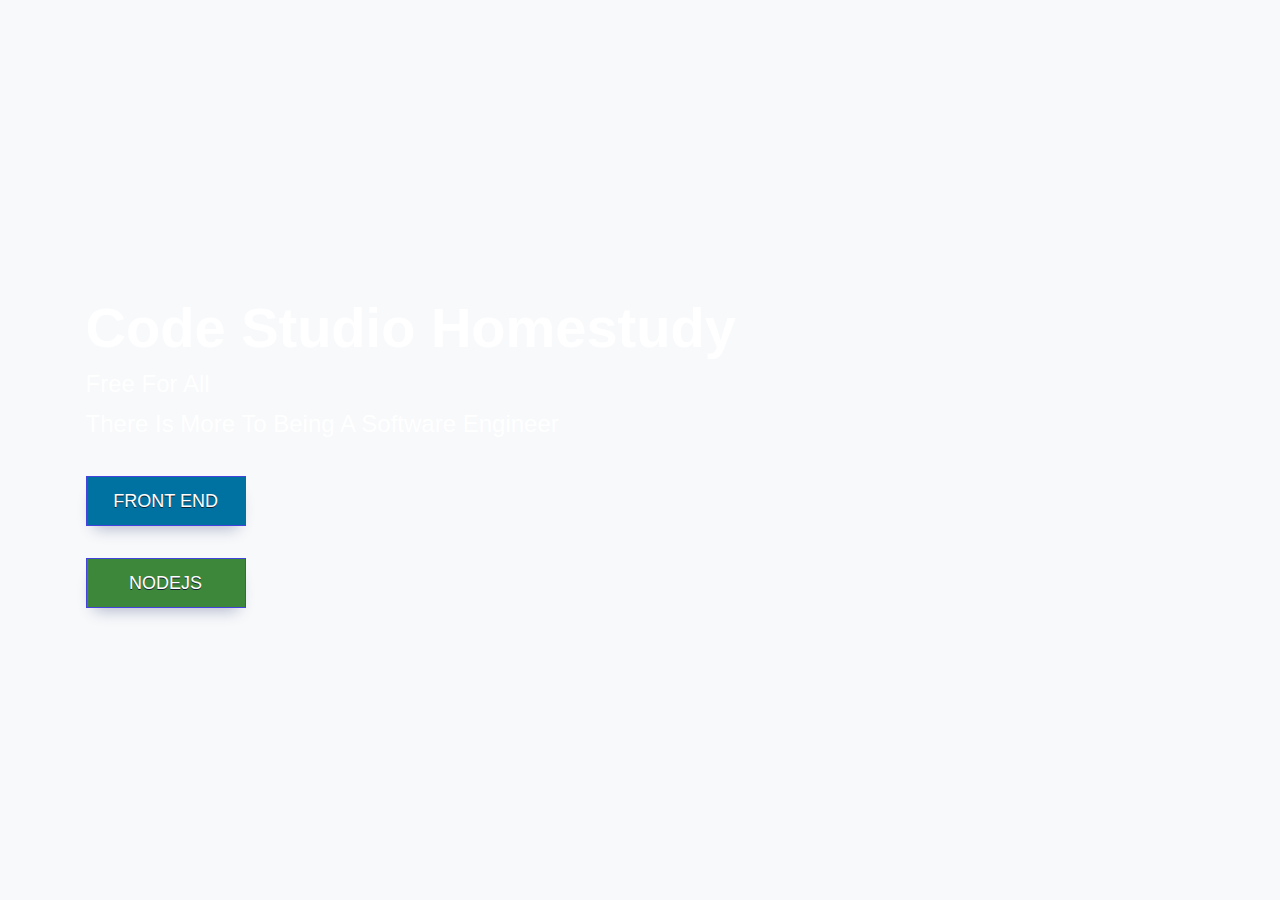
==== commit f5ceda10: "update" ====
--- a/index.html
+++ b/index.html
@@ -1,274 +1,237 @@
 <!DOCTYPE html>
-
 <html lang="en">
-    <head>
-        <title>EDU</title>
-        <meta http-equiv="Content-Type" content="text/html; charset=UTF-8" />
-        <meta name="description" content="Coding Bootcamp" />
-        <meta name="keywords" content="Software Engineering" />
-        <meta name="viewport" content="width=device-width, initial-scale=1.0, maximum-scale=1.0, user-scalable=no" />
-        <!-- Compiled and minified CSS -->
-        <link href="https://fonts.googleapis.com/css2?family=Changa+One&display=swap" rel="stylesheet" />
-        <link rel="stylesheet" href="https://cdnjs.cloudflare.com/ajax/libs/materialize/1.0.0/css/materialize.min.css" />
-        <link rel="stylesheet" href="https://use.fontawesome.com/releases/v5.8.2/css/all.css" />
-        <!-- Google Fonts -->
-        <link href="https://fonts.googleapis.com/css2?family=Roboto:wght@300&display=swap" rel="stylesheet" />
-
-        <!--Import Google Icon Font-->
-        <link href="https://fonts.googleapis.com/icon?family=Material+Icons" rel="stylesheet" />
-
-        <link rel="stylesheet" type="text/css" href="css/auth.css" />
-        <link rel="stylesheet" type="text/css" href="css/styles.css" />
-        <style>
-            nav,header,
-            main,
-            footer {
-                padding-left: 300px;
-            }
-
-            @media only screen and (max-width: 992px) {
-                header,
-                main,
-                footer {
-                    padding-left: 0;
-                }
-            }
-
-            h1 {
-                font-family: "Changa One", cursive;
-            }
-            .btn {
-                background-color: var(--Blue);
-            }
-            .logos {
-                width: 55px;
-                height: 50px;
-            }
-            .partners {
-                display: inline;
-            }
-        </style>
-    </head>
-
-    <body>
-   
-
-        <ul id="slide-out" class="sidenav sidenav-fixed">
-            <li>
-                <div>
-                    <div class="background">
-                       
-                    </div>
-                    
-                </div>
-            </li>
-           <li class="active">
-                <a href="welcome.html"><i class="fas fa-home"></i>Welcome</a>
-            </li>
-            <li>
-                <a href="programing.html"><i class="material-icons">code</i>What Is Programming</a>
-            </li>
-           
-            <li>
-                <a href="web.html"><i class="material-icons">web</i>Explore Web Development</a>
-            </li>
-
-             <li>
-                <a href="dev.html"><i class="fab fa-js"></i>Web Dev Environment</a>
-            </li>
-
-             <li>
-                <a href="html.html"><i class="material-icons">code</i>HTML 5</a>
-            </li>
-
-            <li>
-                <a href="css.html"><i class="material-icons">code</i></i>CSS 3</a>
-            </li>
-
-            <li>
-                <a href="javascript.html"><i class="fab fa-js"></i>Javascript</a>
-            </li>
-            <li>
-                <a href="dom.html"><i class="fab fa-js"></i>Javascript DOM</a>
-            </li>
-
-             <li>
-                <a href="version.html"><i class="fab fa-github"></i>Git And Github</a>
-            </li>
-
-            <li><div class="divider"></div></li>
-            
-            <li><a class="white-text" href="index.html"><img class="logos" src="images/EU.png" /></a></li>
-        </ul>
-        <a href="#" data-target="slide-out" class="black-text sidenav-trigger show-on-large"><i class="material-icons">menu</i></a>
-
-        <!--Side nav End-->
-        <main>
-            <div id="create" class="home-width">
-                <div class="form-section__header">
-                    <h3 class="header center">
-                        <span class="white-text">EDU Home Study </span>
-                    </h3>
-                    
-                </div>
-                 <div class="container">
-
-      <div class="row">
-        
-          <div class="icon-block">
-            <h1 class="center light-blue-text"><i class="material-icons">code</i></h1>
-            <h5 class="center">What Is Programming</h5>
+<head>
+    <meta charset="UTF-8">
+    <meta name="viewport" content="width=device-width, initial-scale=1.0">
+    <title>Code Studio Homestudy</title>
+    <link rel="stylesheet" href="css/webslides.css">
+    <link rel="apple-touch-icon" sizes="180x180" href="/apple-touch-icon.png">
+<link rel="icon" type="image/png" sizes="32x32" href="/favicon-32x32.png">
+<link rel="icon" type="image/png" sizes="16x16" href="/favicon-16x16.png">
+<link rel="manifest" href="/site.webmanifest">
+    <style>
+      .white{
+        color: white;
+      }
+    </style>
+</head>
+<body>
+    <main role="main">
+        <article id="webslides" class="horizontal">
+          <!-- Slide 1 -->
+          <section>
+            <span class="background" style="background-image:url('https://images.unsplash.com/photo-1550439062-609e1531270e?ixlib=rb-1.2.1&ixid=eyJhcHBfaWQiOjEyMDd9&auto=format&fit=crop&w=750&q=80')"></span>
+    
+            <div class="wrap">
+              <h1 class="white"><strong>Code Studio Homestudy</strong></h1>
+              <p class="text-intro white">
+                Free For All<br>
+                There Is More To Being A Software Engineer
+              </p>
+              <p>
+                <a href="welcome.html" class="button zoomIn" style="background-color: #0072a1;">
+                  FRONT END 
+                </a>
+              </p>
+              <p>
+                <a href="https://nodejsclass.netlify.app/" class="button zoomIn" style="background-color: #3C873A;">
+                  NODEJS 
+                </a>
+              </p>
+            </div>
+          </section>
+          <!-- Slide 2 -->
+          <section>
+            <div class="wrap size-50 aligncenter">
+              <h2><strong>Why Code Studio?</strong></h2>
+              <p class="text-intro">Become a developer in a few months</p>
+              <div class="bg-white shadow">
+                <ul class="flexblock reasons">
+                  <li>
+                    <h2>Latest & greatest technologies</h2>
+                    <p>Lorem ipsum dolor sit amet consectetur adipisicing elit. Voluptates ipsa odit vero deserunt, dolorum quam officia rem est labore tenetur.</p>
+                  </li>
+                  <li>
+                    <h2>Learn in a simple way</h2>
+                    <p>Lorem ipsum dolor sit amet consectetur adipisicing elit. Voluptates ipsa odit vero deserunt, dolorum quam officia rem est labore tenetur.</p>
+                  </li>
+                </ul>
+              </div>
+            </div>
+          </section>
+    
+          <!-- Slide 3 -->
+          <section>
+            <div class="wrap">
+              <div class="grid vertical-align">
+                <div class="column">
+                  <h3><strong>Full Stack JavaScript</strong></h3>
+                  <p class="text-intro">
+                    We teach you JavaScript front to back
+                  </p>
+                  <p>
+                    We start with front end HTML/CSS/JS, teach you the React
+                                        framework and then move to the back-end with Node.js &
+                                        Express.
+                  </p>
+                </div>
+                <div class="column">
+                  <img src="https://i.ibb.co/cXCDCXL/tech.png" alt="">
+                </div>
+              </div>
+            </div>
+          </section>
+    
+          <!-- Slide 4 -->
+          <section>
+            <div class="wrap">
+              <h2>Curriculum</h2>
+              <ul class="flexblock features">
+                <li>
+                  <div>
+                    <h2>HTML / CSS</h2>
+                    <img src="https://i.ibb.co/4ZYPHtC/cur1.png" alt="">
+                  </div>
+                </li>
+                <li>
+                  <div>
+                    <h2>Front-End Programming</h2>
+                    <img src="https://i.ibb.co/tMjGkzf/cur2.png" alt="">
+                  </div>
+                </li>
+                <li>
+                  <div>
+                    <h2>Back-End Programming</h2>
+                    <img src="https://i.ibb.co/N6h5CdF/cur3.png" alt="">
+                  </div>
+                </li>
+              </ul>
+            </div>
+          </section>
+    
+          <!-- Slide 5 -->
+          <section>
+            <div class="wrap">
+              <h2><strong>Bootcamp Projects</strong></h2>
+              <p>What we build</p>
+              <ul class="flexblock gallery">
+                <li>
+                  <a href="#">
+                    <figure>
+                      <img src="https://i.ibb.co/RQdjB6d/project1.png" alt="">
+                      <figcaption>
+                        <h2>DevConnector</h2>
+                      </figcaption>
+                    </figure>
+                  </a>
+                </li>
+                <li>
+                  <a href="#">
+                    <figure>
+                      <img src="https://i.ibb.co/f4rdcVY/project2.png" alt="">
+                      <figcaption>
+                        <h2>Github Finder</h2>
+                      </figcaption>
+                    </figure>
+                  </a>
+                </li>
+                <li>
+                  <a href="#">
+                    <figure>
+                      <img src="https://i.ibb.co/qn28TPy/project3.png" alt="">
+                      <figcaption>
+                        <h2>IT Logger</h2>
+                      </figcaption>
+                    </figure>
+                  </a>
+                </li>
+                <li>
+                  <a href="#">
+                    <figure>
+                      <img src="https://i.ibb.co/R4yMq1m/project4.png" alt="">
+                      <figcaption>
+                        <h2>SpaceX Launches</h2>
+                      </figcaption>
+                    </figure>
+                  </a>
+                </li>
+              </ul>
+            </div>
+          </section>
+    
+          <!-- Slide 6 -->
+          <section>
+            <div class="wrap">
+              <h2><strong>More Info</strong></h2>
+              <p>Find out more</p>
+              <div class="grid vertical-align">
+                <div class="column">
+                  <h4><strong>Instructors</strong></h4>
+                  <p>We have some of the best programming instructors in the world working with us</p>
+                  <ul class="description">
+                    <li><a href="#">Andrew Tugume</a></li>
+                    <li><a href="#">John Doe</a></li>
+                    <li><a href="#">Jane Doe</a></li>
+                  </ul>
+                </div>
+                <div class="column">
+                  <h4><strong>Pricing Info</strong></h4>
+                  <p>Click below to find more about pricing and the different
+                    programs that we offer</p>
+                  <ul class="description">
+                    <li><a href="#">30 Day Program</a></li>
+                    <li><a href="#">60 Day Program</a></li>
+                    <li><a href="#">90 Day Program</a></li>
+                  </ul>
+                </div>
+                <div class="column">
+                  <h4><strong>Resources</strong></h4>
+                  <p>Here are some additional resources to help you on your coding
+                    journey</p>
+                  <ul class="description">
+                    <li><a href="#">YouTube</a></li>
+                    <li><a href="#">Udemy</a></li>
+                    <li><a href="#">MDN Docs</a></li>
+                  </ul>
+                </div>
+              </div>
+            </div>
+          </section>
+    
+        <!-- Slide 7 -->
+        <section class="aligncenter">
+          <div class="wrap">
+            <h2><strong>Are You Ready?</strong></h2>
+            <p class="text-intro">
+              Are you ready to become a fullstack web developer?
+            </p>
+            <p>
+              <a href="welcome.html" class="button">
+                GET STARTED
+              </a>
+            </p>
           </div>
-
-          <div class="card">
-            <div class="card-image">
-             <img src="images/api.png">
-            </div>
-            <div class="card-content center">
-              <a href="programing.html" class="btn-small waves-effect waves-light #41ad48">Get Started</a>
-            </div>
-            </div>
-
-      
-
-        
-          <div class="icon-block">
-            <h1 class="center light-blue-text"><i class="material-icons">web</i></h1>
-            <h5 class="center">Explore Web Development</h5>
+        </section>
+    
+        <!-- Slide 8 -->
+        <section class="slide-bottom">
+          <div class="wrap">
+            <div class="content-right text-serif">
+              <h2><strong>Thank You!</strong></h2>
+              <p>Thank you to the contributors :) Follow them on Twitter below</p>
+              <p>
+                <a href="hhttps://twitter.com/TugumeAndrew3">@TugumeAndrew3</a>,
+                           
+              </p>
+            </div>
           </div>
-
-          <div class="card">
-            <div class="card-image">
-             <img src="images/JS2.png">
-            </div>
-            <div class="card-content center">
-                <a href="web.html" class="btn-small waves-effect waves-light #41ad48">Get Started</a>
-            </div>
-            </div>
-
-            <div class="icon-block">
-                <h1 class="center light-blue-text"><i class="material-icons">web</i></h1>
-                <h5 class="center">Web Dev Environment</h5>
-              </div>
-    
-              <div class="card">
-                <div class="card-image">
-                 <img src="https://miro.medium.com/max/1600/1*XR3rTO1O_RM69jFDcez7cw.gif">
-                </div>
-                <div class="card-content center">
-                    <a href="dev.html" class="btn-small waves-effect waves-light #41ad48">Get Started</a>
-                </div>
-                </div>
-       
-
-                <div class="icon-block">
-                    <h1 class="center light-blue-text"><i class="material-icons">web</i></h1>
-                    <h5 class="center">HTML 5</h5>
-                  </div>
-        
-                  <div class="card">
-                    <div class="card-image">
-                     <img src="https://img-a.udemycdn.com/course/750x422/137018_625e_7.jpg">
-                    </div>
-                    <div class="card-content center">
-                        <a href="html.html" class="btn-small waves-effect waves-light #41ad48">Get Started</a>
-                    </div>
-                    </div>
-
-
-                    <div class="icon-block">
-                        <h1 class="center light-blue-text"><i class="material-icons">web</i></h1>
-                        <h5 class="center">CSS 3</h5>
-                      </div>
-            
-                      <div class="card">
-                        <div class="card-image">
-                         <img src="https://cdn.hipwallpaper.com/i/43/57/5STcXe.jpg">
-                        </div>
-                        <div class="card-content center">
-                            <a href="css.html" class="btn-small waves-effect waves-light #41ad48">Get Started</a>
-                        </div>
-                        </div>
-
-      
-          <div class="icon-block">
-            <h1 class="center light-blue-text"><i class="fab fa-js"></i></h1>
-            <h5 class="center">Introduction To Javascript</h5>
-          </div>
-          <div class="card">
-            <div class="card-image">
-              <img src="images/JS.png">
-            </div>
-            <div class="card-content center">
-              <a href="javascript.html" class="btn-small waves-effect waves-light #41ad48">Get Started</a>
-            </div>
-            </div>
-      
-            <div class="icon-block">
-                <h1 class="center light-blue-text"><i class="material-icons">web</i></h1>
-                <h5 class="center">The DOM</h5>
-              </div>
-            <div class="card">
-                <div class="card-image">
-                 <img src="https://i.ytimg.com/vi/RbQGn6vBlys/maxresdefault.jpg">
-                </div>
-                <div class="card-content center">
-                    <a href="dom.html" class="btn-small waves-effect waves-light #41ad48">Get Started</a>
-                </div>
-                </div>
-
-                <div class="icon-block">
-                    <h1 class="center light-blue-text"><i class="material-icons">web</i></h1>
-                    <h5 class="center">Git And Github</h5>
-                  </div>
-                <div class="card">
-                    <div class="card-image">
-                     <img src="https://miro.medium.com/max/2732/1*mtsk3fQ_BRemFidhkel3dA.png">
-                    </div>
-                    <div class="card-content center">
-                        <a href="version.html" class="btn-small waves-effect waves-light #41ad48">Get Started</a>
-                    </div>
-                    </div>
-
-
-      </div>
-
-    </div>
-  
-            </div>
-            <ul>
-        
-                <a href="https://www.andrewtugume.com/"><li>© 2020 Copyright ❤️andrewtugume.com</li></a>
-        
-            </ul>
-            
-        </main>
-
-        <!-- Footer -->
-        <footer class="page-footer">
-            <div class="right footer-copyright">
-                <div class="col l6 s12">
-                    <ul>
-                        <li class="partners">
-                          
-                            <a class="white-text" href="https://code-studio.netlify.app/"> <img class="logos" src="images/EU.png" /></a>
-                        </li>
-    
-                    </ul>
-                </div>
-            </div>
-            
-        </footer>
-        <!-- Footer -->
-
-        <!-- Compiled and minified JavaScript -->
-        <script src="https://code.jquery.com/jquery-3.5.0.slim.min.js" integrity="sha256-MlusDLJIP1GRgLrOflUQtshyP0TwT/RHXsI1wWGnQhs=" crossorigin="anonymous"></script>
-        <script src="https://cdnjs.cloudflare.com/ajax/libs/materialize/1.0.0/js/materialize.min.js"></script>
-<script>
-            $(document).ready(function () {
-                $(".sidenav").sidenav();
-            });
-        </script>
-      
-    </body>
-</html>+        </section>
+        </article>
+      </main>
+    <script src="js/webslides.js"></script>
+    
+    <script>
+        window.ws = new WebSlides()
+    </script>
+</body>
+</html>
--- a/css/webslides.css
+++ b/css/webslides.css
@@ -0,0 +1,3791 @@
+/*!
+ * Name: WebSlides
+ * Version: 1.5.0
+ * Date: 2017-09-16
+ * Description: Making HTML presentations easy
+ * URL: https://github.com/webslides/webslides#readme
+ * Credits: @jlantunez, @LuisSacristan, @Belelros
+ */
+@charset "UTF-8";
+/*-----------------------------------------------------------------------------------
+	0. CSS Reset & Normalize
+	1. Base
+		1.1 Wrap/Container
+		1.2 Animations
+		1.3 Responsive Media (videos, iframe, screenshots...)
+		1.4 Basic Grid (2,3,4 columns)
+	2. Typography & Lists
+		2.1 Headings with background
+		2.2 Classes: .text-
+		2.3 San Francisco Font (Apple)
+	3. Header & Footer
+		3.1 Logo
+	4. Navigation
+		4.1 Navbars
+	5. SLIDES (vertically and horizontally centered)
+		5.1 Mini container & Alignment
+		5.2 Counter / Navigation Slides
+		5.3 Background Images/Video
+	6. Magic blocks = .flexblock (Flexible blocks with auto-fill and equal height).
+		6.1 .flexblock.features
+		6.2 .flexblock.clients
+		6.3 .flexblock.steps
+		6.4 .flexblock.metrics
+		6.5 .flexblock.specs
+		6.6 .flexblock.reasons
+		6.7 .flexblock.gallery
+		6.8 .flexblock.plans
+		6.9. flexblock.activity
+	7. Promos/Offers (pricing, tagline, CTA...)
+	8. Work / Resume / CV
+	9. Table of contents
+	10. Cards
+	11. Quotes
+	12. Avatars
+	13. Tables
+	14. Forms
+  15. Longform Elements
+	16. Safari Bug (flex-wrap)
+	17. Slidex index (aka zoom)
+  18. Print
+  19. Colors
+----------------------------------------------------------------------------------- */
+/*
+=========================================
+0. CSS Reset & Normalize
+=========================================
+*/
+html,
+body,
+div,
+span,
+applet,
+object,
+iframe,
+h1,
+h2,
+h3,
+h4,
+h5,
+h6,
+p,
+blockquote,
+pre,
+a,
+abbr,
+acronym,
+address,
+big,
+cite,
+code,
+del,
+dfn,
+em,
+img,
+ins,
+kbd,
+q,
+s,
+samp,
+small,
+strike,
+strong,
+sub,
+sup,
+tt,
+var,
+b,
+u,
+i,
+center,
+dl,
+dt,
+dd,
+ol,
+ul,
+li,
+fieldset,
+form,
+label,
+legend,
+table,
+caption,
+tbody,
+tfoot,
+thead,
+tr,
+th,
+td,
+article,
+aside,
+canvas,
+details,
+embed,
+figure,
+figcaption,
+footer,
+header,
+menu,
+nav,
+output,
+ruby,
+section,
+summary,
+time,
+mark,
+audio,
+video {
+  border: 0;
+  font: inherit;
+  font-size: 100%;
+  margin: 0;
+  padding: 0;
+  vertical-align: baseline; }
+
+article,
+aside,
+details,
+figcaption,
+figure,
+footer,
+header,
+main,
+menu,
+nav,
+section,
+summary {
+  display: block; }
+
+body {
+  line-height: 1; }
+
+blockquote,
+q {
+  quotes: '' ''; }
+
+blockquote:before,
+blockquote:after,
+q:before,
+q:after {
+  content: ''; }
+
+table {
+  border-collapse: collapse;
+  border-spacing: 0;
+  margin-bottom: 24px;
+  width: 100%; }
+
+html {
+  -ms-text-size-adjust: 100%;
+  -webkit-text-size-adjust: 100%;
+  -webkit-box-sizing: border-box;
+          box-sizing: border-box; }
+
+*,
+*::before,
+*::after {
+  -webkit-box-sizing: inherit;
+          box-sizing: inherit; }
+
+audio,
+canvas,
+progress,
+video {
+  display: inline-block;
+  vertical-align: baseline; }
+
+embed,
+iframe,
+object {
+  max-width: 100%; }
+
+audio:not([controls]) {
+  display: none;
+  height: 0; }
+
+[hidden],
+template {
+  display: none; }
+
+ul {
+  list-style: square;
+  text-indent: inherit; }
+
+ol {
+  list-style: decimal; }
+
+b,
+strong {
+  font-weight: 600; }
+
+a {
+  background-color: transparent; }
+
+a:active,
+a:hover {
+  outline: 0; }
+
+sup,
+sub {
+  font-size: .75em;
+  height: 0;
+  line-height: 2.2em;
+  position: relative;
+  vertical-align: baseline; }
+
+sup {
+  bottom: 1ex; }
+
+sub {
+  top: .5ex; }
+
+small {
+  font-size: .75em;
+  line-height: 1.72; }
+
+big {
+  font-size: 1.25em; }
+
+hr {
+  border: 0;
+  clear: both;
+  display: block;
+  height: 1px;
+  margin: 3.2rem auto;
+  text-align: center;
+  width: 100%; }
+
+h2 + hr,
+h3 + hr {
+  margin-bottom: 4.8rem; }
+
+p + hr {
+  margin-bottom: 4rem; }
+
+dfn,
+cite,
+em,
+i {
+  font-style: italic; }
+
+abbr,
+acronym {
+  cursor: help; }
+
+mark,
+ins {
+  padding: 0 4px;
+  text-decoration: none;
+  text-shadow: none; }
+
+::-moz-selection {
+  text-shadow: none; }
+
+::selection {
+  text-shadow: none; }
+
+img {
+  border: 0;
+  height: auto;
+  max-width: 100%; }
+
+img:hover {
+  opacity: .9; }
+
+svg:not(:root) {
+  overflow: hidden; }
+
+figure {
+  line-height: 0;
+  margin: 0;
+  position: relative; }
+
+optgroup {
+  font-weight: bold; }
+
+td,
+th {
+  padding: 0; }
+
+dt {
+  font-weight: bold; }
+
+dd {
+  margin: 0; }
+
+/*=== Clearing === */
+header:before, header:after,
+main:before,
+main:after,
+section:before,
+section:after,
+aside:before,
+aside:after,
+footer:before,
+footer:after,
+.clear:before,
+.clear:after,
+.wrap:before,
+.wrap:after {
+  content: '';
+  display: table; }
+
+header:after,
+main:after,
+section:after,
+aside:after,
+footer:after,
+.clear:after,
+.wrap:after {
+  clear: both; }
+
+/*=========================================
+1. Base --> Baseline: 8px = .8rem
+=========================================== */
+/* -- Disable elastic scrolling/bounce:
+webslides.js will add .ws-ready automatically. Don't worry :) -- */
+.ws-ready,
+.ws-ready body {
+  height: 100%;
+  overflow: hidden;
+  width: 100%; }
+
+.ws-ready.ws-ready-zoom {
+  overflow: visible; }
+  .ws-ready.ws-ready-zoom body {
+    overflow: auto; }
+
+#webslides {
+  -ms-overflow-style: none;
+  -webkit-overflow-scrolling: touch;
+  height: 100vh;
+  overflow-x: hidden;
+  overflow-y: scroll; }
+  #webslides::-webkit-scrollbar {
+    display: none; }
+
+li li {
+  margin-left: 1.6rem; }
+
+a,
+a:active,
+a:focus,
+a:visited,
+input:focus,
+textarea:focus,
+button {
+  text-decoration: none;
+  -webkit-transition: all .3s ease-out;
+  transition: all .3s ease-out; }
+
+p a:active {
+  position: relative;
+  top: 2px; }
+
+nav a[rel='external'] em,
+.hidden {
+  clip: rect(1px, 1px, 1px, 1px);
+  height: 1px;
+  overflow: hidden;
+  position: absolute;
+  width: 1px; }
+
+.shadow {
+  position: relative; }
+  .shadow:before, .shadow:after {
+    bottom: 1.6rem;
+    content: '';
+    max-width: 300px;
+    position: absolute;
+    top: 80%;
+    width: 50%;
+    z-index: -1; }
+  .shadow:after {
+    right: 2.4rem;
+    -webkit-transform: rotate(3deg);
+            transform: rotate(3deg); }
+  .shadow:before {
+    left: 2.4rem;
+    -webkit-transform: rotate(-3deg);
+            transform: rotate(-3deg); }
+
+/*=== 1.1 WRAP/CONTAINER === */
+.wrap,
+header nav,
+footer nav {
+  margin-left: auto;
+  margin-right: auto;
+  max-width: 100%;
+  position: relative;
+  width: 100%;
+  z-index: 2; }
+  @media (min-width: 1024px) {
+    .wrap,
+    header nav,
+    footer nav {
+      width: 90%; } }
+
+.frame,
+.shadow {
+  padding: 2.4rem; }
+
+.radius {
+  border-radius: .4rem; }
+
+.alignright {
+  float: right; }
+
+.alignleft {
+  float: left; }
+
+.aligncenter {
+  margin-left: auto;
+  margin-right: auto;
+  text-align: center; }
+
+img.aligncenter,
+figure.aligncenter {
+  display: block;
+  margin-bottom: .8rem;
+  margin-top: .8rem; }
+
+img.alignleft,
+figure.alignleft,
+img.alignright,
+figure.alignright,
+img.aligncenter,
+figure.aligncenter {
+  margin-bottom: 3.2rem;
+  margin-top: 3.2rem; }
+
+img.alignright,
+svg.alignright,
+figure.alignright {
+  margin: .8rem 0 .8rem 2.4rem; }
+
+img.alignleft,
+svg.alignleft,
+figure.alignleft {
+  margin: .8rem 2.4rem .8rem 0; }
+
+/*=== div.size-60, img.size-50, h1.size-40, p.size-30... === */
+@media (min-width: 1024px) {
+  .size-80 {
+    width: 80%; }
+  .size-70 {
+    width: 70%; }
+  .size-60 {
+    width: 60%; }
+  .size-50 {
+    width: 50%; }
+  .size-40 {
+    width: 40%; }
+  .size-30 {
+    width: 30%; }
+  .size-20 {
+    width: 20%; } }
+
+pre,
+code {
+  font-family: 'Cousine', monospace; }
+
+pre {
+  font-size: 1.6rem;
+  line-height: 2.4rem;
+  overflow: auto;
+  padding: 2.4rem;
+  text-align: left;
+  white-space: pre-wrap;
+  width: 100%;
+  word-wrap: break-word; }
+  pre + p {
+    margin-top: 3.2rem; }
+  pre code {
+    padding: 0; }
+
+code {
+  padding: .4rem; }
+
+/* === 1.2 Animations ================
+Just 5 basic animations:
+.fadeIn, .fadeInUp, .zoomIn, .slideInLeft, and .slideInRight
+https://github.com/daneden/animate.css */
+/*-- fadeIn -- */
+@-webkit-keyframes fadeIn {
+  from {
+    opacity: 0; }
+  to {
+    opacity: 1; } }
+@keyframes fadeIn {
+  from {
+    opacity: 0; }
+  to {
+    opacity: 1; } }
+
+.fadeIn {
+  -webkit-animation: fadeIn 1s;
+          animation: fadeIn 1s; }
+
+/*-- fadeInUp -- */
+@-webkit-keyframes fadeInUp {
+  from {
+    opacity: 0;
+    -webkit-transform: translate3d(0, 100%, 0);
+            transform: translate3d(0, 100%, 0); }
+  to {
+    opacity: 1;
+    -webkit-transform: none;
+            transform: none; } }
+@keyframes fadeInUp {
+  from {
+    opacity: 0;
+    -webkit-transform: translate3d(0, 100%, 0);
+            transform: translate3d(0, 100%, 0); }
+  to {
+    opacity: 1;
+    -webkit-transform: none;
+            transform: none; } }
+
+.fadeInUp {
+  -webkit-animation: fadeInUp 1s;
+          animation: fadeInUp 1s; }
+
+/*-- zoomIn -- */
+@-webkit-keyframes zoomIn {
+  from {
+    -webkit-transform: scale3d(0.3, 0.3, 0.3);
+            transform: scale3d(0.3, 0.3, 0.3); }
+  50% {
+    opacity: 1; } }
+@keyframes zoomIn {
+  from {
+    -webkit-transform: scale3d(0.3, 0.3, 0.3);
+            transform: scale3d(0.3, 0.3, 0.3); }
+  50% {
+    opacity: 1; } }
+
+.zoomIn {
+  -webkit-animation: zoomIn 1s;
+          animation: zoomIn 1s; }
+
+/*-- slideInLeft -- */
+@-webkit-keyframes slideInLeft {
+  from {
+    -webkit-transform: translate3d(-100%, 0, 0);
+            transform: translate3d(-100%, 0, 0);
+    visibility: visible; }
+  to {
+    -webkit-transform: translate3d(0, 0, 0);
+            transform: translate3d(0, 0, 0); } }
+@keyframes slideInLeft {
+  from {
+    -webkit-transform: translate3d(-100%, 0, 0);
+            transform: translate3d(-100%, 0, 0);
+    visibility: visible; }
+  to {
+    -webkit-transform: translate3d(0, 0, 0);
+            transform: translate3d(0, 0, 0); } }
+
+.slideInLeft {
+  -webkit-animation: slideInLeft 1s;
+          animation: slideInLeft 1s;
+  -webkit-animation-fill-mode: both;
+          animation-fill-mode: both; }
+
+/*-- slideInRight -- */
+@-webkit-keyframes slideInRight {
+  from {
+    -webkit-transform: translate3d(100%, 0, 0);
+            transform: translate3d(100%, 0, 0);
+    visibility: visible; }
+  to {
+    -webkit-transform: translate3d(0, 0, 0);
+            transform: translate3d(0, 0, 0); } }
+@keyframes slideInRight {
+  from {
+    -webkit-transform: translate3d(100%, 0, 0);
+            transform: translate3d(100%, 0, 0);
+    visibility: visible; }
+  to {
+    -webkit-transform: translate3d(0, 0, 0);
+            transform: translate3d(0, 0, 0); } }
+
+.slideInRight {
+  -webkit-animation: slideInRight 1s;
+          animation: slideInRight 1s;
+  -webkit-animation-fill-mode: both;
+          animation-fill-mode: both; }
+
+/* Animated Background (Matrix) */
+@-webkit-keyframes anim {
+  0% {
+    -webkit-transform: translateY(0);
+            transform: translateY(0); }
+  100% {
+    -webkit-transform: translateY(-1200px);
+            transform: translateY(-1200px); } }
+@keyframes anim {
+  0% {
+    -webkit-transform: translateY(0);
+            transform: translateY(0); }
+  100% {
+    -webkit-transform: translateY(-1200px);
+            transform: translateY(-1200px); } }
+
+/* Duration */
+.slow {
+  -webkit-animation-duration: 4s;
+          animation-duration: 4s; }
+  .slow + .slow {
+    -webkit-animation-duration: 5s;
+            animation-duration: 5s; }
+
+/*=== 1.3 Responsive Media (videos, iframe...) === */
+.embed {
+  height: 0;
+  overflow: hidden;
+  /*aspect ratio:16:9*/
+  padding-bottom: 56.6%;
+  /*aspect ratio: 4:3*/
+  /*padding-bottom: 75%;*/
+  position: relative;
+  /* -- Responsive background video
+  https://fvsch.com/code/video-background/ -- */ }
+  .embed iframe,
+  .embed object,
+  .embed embed,
+  .embed video {
+    height: 100%;
+    left: 0;
+    margin: 0;
+    position: absolute;
+    top: 0;
+    width: 100%; }
+  .fullscreen > .embed {
+    bottom: 0;
+    height: auto;
+    left: 0;
+    padding-bottom: 0;
+    position: fixed;
+    right: 0;
+    top: 0;
+    /* 1. No object-fit support: */ }
+    .fullscreen > .embed > iframe,
+    .fullscreen > .embed > object,
+    .fullscreen > .embed > embed,
+    .fullscreen > .embed > video {
+      /* 2. If supporting object-fit, overriding (1): */ }
+      @media (min-aspect-ratio: 16 / 9) {
+        .fullscreen > .embed > iframe,
+        .fullscreen > .embed > object,
+        .fullscreen > .embed > embed,
+        .fullscreen > .embed > video {
+          height: 300%;
+          top: -100%; } }
+      @media (max-aspect-ratio: 16 / 9) {
+        .fullscreen > .embed > iframe,
+        .fullscreen > .embed > object,
+        .fullscreen > .embed > embed,
+        .fullscreen > .embed > video {
+          left: -100%;
+          width: 300%; } }
+      @supports ((-o-object-fit: cover) or (object-fit: cover)) {
+        .fullscreen > .embed > iframe,
+        .fullscreen > .embed > object,
+        .fullscreen > .embed > embed,
+        .fullscreen > .embed > video {
+          height: 100%;
+          left: 0;
+          -o-object-fit: cover;
+             object-fit: cover;
+          top: 0;
+          width: 100%; } }
+
+/*=== HTML Browser (Screenshots) ================ */
+/* <figure class="browser"> img </figure> */
+.browser {
+  border-radius: .3rem;
+  margin: 0 auto 3.2rem;
+  max-width: 1024px;
+  overflow: hidden; }
+  li .browser {
+    margin-bottom: 0; }
+  h1 + .browser,
+  h2 + .browser,
+  p + .browser {
+    margin-top: 4.8rem; }
+  .browser figcaption {
+    padding: 2.4rem; }
+  .browser:before {
+    content: '\25CF   \25CF   \25CF';
+    font-size: .8rem;
+    left: 0;
+    line-height: 0;
+    padding: 1.6rem;
+    position: absolute;
+    text-align: left;
+    top: 0;
+    width: 100%; }
+    @media (min-width: 768px) {
+      .browser:before {
+        font-size: 1.6rem; } }
+
+/*=== 1.4. Basic Grid (Flexible blocks)
+Auto-fill & Equal height === */
+.grid {
+  clear: both;
+  display: -webkit-box;
+  display: -ms-flexbox;
+  display: flex;
+  -ms-flex-wrap: wrap;
+      flex-wrap: wrap;
+  margin-left: auto;
+  margin-right: auto; }
+  .grid:after {
+    clear: both; }
+  .grid:before {
+    content: '';
+    display: table; }
+  .grid > .column {
+    display: -webkit-box;
+    display: -ms-flexbox;
+    display: flex;
+    -webkit-box-flex: 1;
+        -ms-flex: auto;
+            flex: auto;
+    -webkit-box-orient: vertical;
+    -webkit-box-direction: normal;
+        -ms-flex-direction: column;
+            flex-direction: column;
+    padding: 2.4rem;
+    position: relative;
+    -webkit-transition: .3s;
+    transition: .3s;
+    width: 100%; }
+  .grid.vertical-align .column {
+    -webkit-box-pack: center;
+        -ms-flex-pack: center;
+            justify-content: center; }
+  @media (min-width: 768px) {
+    .grid > .column {
+      width: 25%; }
+    .grid.sm .column:nth-child(1) {
+      width: 30%; }
+    .grid.sm .column:nth-child(2) {
+      width: 70%; }
+    .grid.ms .column:nth-child(1) {
+      width: 70%; }
+    .grid.ms .column:nth-child(2) {
+      width: 30%; }
+    .grid.sms .column:nth-child(2) {
+      width: 50%; } }
+
+/*============================
+2. TYPOGRAPHY & LISTS
+============================== */
+html,
+body {
+  font-weight: 300;
+  line-height: 1;
+  text-rendering: optimizeLegibility; }
+
+html,
+body,
+input,
+select,
+textarea {
+  font-family: 'Roboto', 'San Francisco', helvetica, arial, sans-serif;
+  font-size: 62.5%; }
+
+body,
+textarea {
+  font-size: 1.8rem; }
+
+p,
+li,
+dt,
+dd,
+time,
+table,
+big,
+textarea,
+label {
+  line-height: 3.2rem;
+  margin-bottom: 3.2rem; }
+
+li,
+p:last-child {
+  margin-bottom: 0; }
+
+ul > li,
+ol > li {
+  margin-left: 3.2rem; }
+
+li li {
+  font-size: 100%; }
+
+/*== List .description (Product/Specs) === */
+ul.description {
+  padding: 0; }
+  ul.description + p {
+    margin-top: 3.2rem; }
+  ul.description li {
+    padding-bottom: .8rem;
+    padding-top: .8rem;
+    position: relative;
+    -webkit-transition: .3s;
+    transition: .3s; }
+  ul.description li:hover {
+    padding-left: .4rem; }
+
+ul.description li,
+.column ul li {
+  list-style: none;
+  margin-left: 0; }
+
+.column ol > li {
+  margin-left: 1.6rem; }
+
+h1 svg,
+h2 svg,
+h3 svg,
+h4 svg {
+  margin-top: -.8rem; }
+
+.text-intro svg,
+.text-quote p svg,
+.wall p svg,
+.try svg {
+  margin-top: -.4rem; }
+
+h1 {
+  font-size: 4rem;
+  line-height: 5.6rem; }
+  @media (min-width: 768px) {
+    h1 {
+      font-size: 5.6rem;
+      line-height: 7.2rem; } }
+
+h1 span {
+  font-style: italic; }
+
+h2 {
+  font-size: 3.2rem;
+  line-height: 4.8rem; }
+  @media (min-width: 768px) {
+    h2 {
+      font-size: 4.8rem;
+      line-height: 6.4rem; } }
+
+h3 {
+  font-size: 2.4rem;
+  line-height: 4rem; }
+  @media (min-width: 768px) {
+    h3 {
+      font-size: 4rem;
+      line-height: 5.6rem; } }
+
+h4 {
+  font-size: 2.2rem;
+  line-height: 4rem; }
+  @media (min-width: 768px) {
+    h4 {
+      font-size: 3.2rem;
+      line-height: 4.8rem; } }
+
+h5 {
+  font-size: 2rem;
+  font-weight: 600;
+  line-height: 3.2rem; }
+
+h6 {
+  font-size: 1.8rem;
+  font-weight: 600;
+  line-height: 3.2rem; }
+
+h2.alignleft + p.alignright {
+  margin-bottom: 0;
+  margin-top: 1.2rem; }
+
+h3.alignleft + p.alignright {
+  margin-bottom: 0;
+  margin-top: .4rem; }
+
+h1 + h1 {
+  margin-top: .8rem; }
+
+h1 + h2 {
+  margin-top: .8rem; }
+
+h1 + h3 {
+  margin-top: .8rem; }
+
+h1 + h4 {
+  margin-top: .8rem; }
+
+h1 + h5 {
+  margin-top: .8rem; }
+
+h1 + h6 {
+  margin-top: .8rem; }
+
+h2 + h1 {
+  margin-top: .8rem; }
+
+h2 + h2 {
+  margin-top: .8rem; }
+
+h2 + h3 {
+  margin-top: .8rem; }
+
+h2 + h4 {
+  margin-top: .8rem; }
+
+h2 + h5 {
+  margin-top: .8rem; }
+
+h2 + h6 {
+  margin-top: .8rem; }
+
+h3 + h1 {
+  margin-top: .8rem; }
+
+h3 + h2 {
+  margin-top: .8rem; }
+
+h3 + h3 {
+  margin-top: .8rem; }
+
+h3 + h4 {
+  margin-top: .8rem; }
+
+h3 + h5 {
+  margin-top: .8rem; }
+
+h3 + h6 {
+  margin-top: .8rem; }
+
+h4 + h1 {
+  margin-top: .8rem; }
+
+h4 + h2 {
+  margin-top: .8rem; }
+
+h4 + h3 {
+  margin-top: .8rem; }
+
+h4 + h4 {
+  margin-top: .8rem; }
+
+h4 + h5 {
+  margin-top: .8rem; }
+
+h4 + h6 {
+  margin-top: .8rem; }
+
+h5 + h1 {
+  margin-top: .8rem; }
+
+h5 + h2 {
+  margin-top: .8rem; }
+
+h5 + h3 {
+  margin-top: .8rem; }
+
+h5 + h4 {
+  margin-top: .8rem; }
+
+h5 + h5 {
+  margin-top: .8rem; }
+
+h5 + h6 {
+  margin-top: .8rem; }
+
+h6 + h1 {
+  margin-top: .8rem; }
+
+h6 + h2 {
+  margin-top: .8rem; }
+
+h6 + h3 {
+  margin-top: .8rem; }
+
+h6 + h4 {
+  margin-top: .8rem; }
+
+h6 + h5 {
+  margin-top: .8rem; }
+
+h6 + h6 {
+  margin-top: .8rem; }
+
+h1 + img,
+h2 + img,
+h3 + img {
+  margin-bottom: 4.8rem;
+  margin-top: 4.8rem; }
+
+[class*='content-'] > [class*='content-'] h2,
+[class*='content-'] > [class*='content-'] h3,
+[class*='content-'] > [class*='content-'] h4 {
+  font-size: 2.4rem;
+  line-height: 4rem; }
+
+/*== 2.1. Headings with background ==*/
+h1[class*='bg-'] {
+  padding: 2.4rem; }
+
+h2[class*='bg-'] {
+  padding: 2.4rem; }
+
+h3[class*='bg-'] {
+  padding: 2.4rem; }
+
+h4[class*='bg-'] {
+  padding: 2.4rem; }
+
+h5[class*='bg-'] {
+  padding: 2.4rem; }
+
+h6[class*='bg-'] {
+  padding: 2.4rem; }
+
+ul[class*='bg-'],
+ol[class*='bg-'],
+li[class*='bg-'],
+p[class*='bg-'] {
+  padding: 2.4rem; }
+
+h1 [class*='bg-'],
+h2 [class*='bg-'],
+h3 [class*='bg-'] {
+  padding: .4rem .8rem; }
+
+/*== 2.2. Typography Classes = .text- == */
+.text-intro,
+[class*='content-'] p {
+  font-size: 2.4rem;
+  line-height: 4rem; }
+
+/* -- Serif -- */
+.text-serif,
+h1 span {
+  font-family: 'Maitree', times, serif; }
+
+/* -- h1,h2... Promo/Landings -- */
+.text-landing {
+  letter-spacing: .4rem;
+  text-transform: uppercase; }
+  @media (min-width: 768px) {
+    .text-landing {
+      letter-spacing: 1.6rem; } }
+
+/* -- Subtitle (Before h1, h2) p.subtitle + h1/h2 */
+.text-subtitle {
+  letter-spacing: .2rem;
+  margin-bottom: 0;
+  text-transform: uppercase; }
+  .text-subtitle p.text-subtitle {
+    font-size: 1.6rem; }
+    .text-subtitle p.text-subtitle svg {
+      vertical-align: text-top; }
+  .text-subtitle + p {
+    margin-top: 3.2rem; }
+
+.text-uppercase {
+  text-transform: uppercase; }
+
+.text-lowercase {
+  text-transform: lowercase; }
+
+/* -- Emoji (you'll love this) -- */
+.text-emoji {
+  font-size: 6.8rem;
+  line-height: 8.8rem; }
+  @media (min-width: 768px) {
+    .text-emoji {
+      font-size: 12.8rem;
+      line-height: 16rem; } }
+
+/* -- Numbers (results, sales... 23,478,289 iphones) -- */
+.text-data {
+  font-size: 6.4rem;
+  line-height: 8rem;
+  margin-bottom: .8rem; }
+  @media (min-width: 768px) {
+    .text-data {
+      font-size: 15.2rem;
+      line-height: 16.8rem; } }
+
+.text-label {
+  display: inline-block;
+  font-weight: 600;
+  text-transform: uppercase;
+  width: 12.8rem; }
+
+/* -- Magazine Two Columns -- */
+@media (min-width: 768px) {
+  .text-cols {
+    -webkit-column-count: 2;
+            column-count: 2;
+    -webkit-column-gap: 4.8rem;
+            column-gap: 4.8rem;
+    text-align: left; }
+  .text-landing + .text-cols {
+    margin-top: 3.2rem; } }
+
+.text-cols p:first-child:first-letter {
+  float: left;
+  font-size: 11rem;
+  font-weight: 600;
+  line-height: 1;
+  margin: -.4rem 1.6rem 0 0;
+  padding: 0;
+  text-transform: uppercase; }
+
+/* -- Heading with border -- */
+.text-context {
+  position: relative; }
+  .text-context:before {
+    content: '';
+    display: block;
+    height: .2rem;
+    margin-bottom: .6rem;
+    width: 12rem; }
+    .column .text-context:before {
+      width: 100%; }
+  .text-context.text-uppercase {
+    letter-spacing: .1rem; }
+
+/* -- Separator/Symbols (stars ***...) -- */
+.text-symbols {
+  font-weight: 600;
+  letter-spacing: .8rem;
+  text-align: center; }
+
+.text-separator {
+  margin-top: 2.4rem; }
+  .text-separator:before {
+    content: '';
+    height: .4rem;
+    left: 0;
+    margin-top: -1.6rem;
+    position: absolute;
+    width: 16%; }
+  @media (min-width: 568px) {
+    .text-separator {
+      margin-left: 20%;
+      margin-top: 0;
+      width: 80%; }
+      .text-separator:before {
+        margin-top: 1.2rem; } }
+
+/* -- Pull Quote (Right/Left)  -- */
+[class*='text-pull'] {
+  font-size: 2.4rem;
+  font-weight: 400;
+  line-height: 4rem;
+  margin-bottom: 3.2rem;
+  margin-left: 2.4rem;
+  margin-right: 2.4rem;
+  position: relative; }
+
+[class*='text-pull-'] {
+  margin-top: .8rem;
+  padding-top: 1.4rem; }
+  @media (min-width: 1024px) {
+    [class*='text-pull-'] {
+      margin-left: -4.8rem;
+      margin-right: -4.8rem; } }
+
+@media (min-width: 568px) {
+  [class*='text-pull-'] {
+    max-width: 40%; }
+  .text-pull-right {
+    float: right;
+    margin-left: 2.4rem;
+    margin-right: -2.4rem; }
+  .text-pull-left {
+    float: left;
+    margin-left: -2.4rem;
+    margin-right: 2.4rem; } }
+
+img[class*='text-pull-'],
+figure[class*='text-pull-'] {
+  margin-top: .8rem;
+  padding-top: 0; }
+
+/* -- Interviews (Questions & Answers)  --- */
+/* -- <dl class="text-interview">
+<dt>name</dt>
+<dd><p>question or answer</p>
+</dd>
+--- */
+.text-interview dt {
+  font-weight: 600;
+  margin-bottom: 0;
+  text-transform: uppercase; }
+
+@media (min-width: 1024px) {
+  .text-interview dt {
+    margin-left: -34%;
+    position: absolute;
+    text-align: right;
+    white-space: nowrap;
+    width: 30%; } }
+
+/* -- Info Messages (error, warning, success... -- */
+.text-info {
+  font-size: 1.6rem;
+  line-height: 2.4rem; }
+
+/*=========================================
+2.1. San Francisco Font (Apple's new font)
+=========================================== */
+.text-apple,
+.bg-apple {
+  font-family: 'San Francisco', helvetica, arial, sans-serif; }
+
+/* Ultra Light */
+@font-face {
+  font-family: 'San Francisco';
+  font-weight: 100;
+  src: url("https://applesocial.s3.amazonaws.com/assets/styles/fonts/sanfrancisco/sanfranciscodisplay-ultralight-webfont.woff2"); }
+
+/* Thin */
+@font-face {
+  font-family: 'San Francisco';
+  font-weight: 200;
+  src: url("https://applesocial.s3.amazonaws.com/assets/styles/fonts/sanfrancisco/sanfranciscodisplay-thin-webfont.woff2"); }
+
+/* Regular */
+@font-face {
+  font-family: 'San Francisco';
+  font-weight: 400;
+  src: url("https://applesocial.s3.amazonaws.com/assets/styles/fonts/sanfrancisco/sanfranciscodisplay-regular-webfont.woff2"); }
+
+/* Bold */
+@font-face {
+  font-family: 'San Francisco';
+  font-weight: bold;
+  src: url("https://applesocial.s3.amazonaws.com/assets/styles/fonts/sanfrancisco/sanfranciscodisplay-bold-webfont.woff2"); }
+
+/*=========================================
+3. Header & Footer
+=========================================== */
+/* -- If you want an unique, global header/footer,read this:
+https://github.com/webslides/webslides/issues/57 -- */
+header,
+footer,
+#navigation {
+  padding: 2.4rem;
+  -webkit-transition: all .4s ease-in-out;
+  transition: all .4s ease-in-out;
+  width: 100%; }
+
+header p,
+footer p {
+  line-height: 4.8rem;
+  margin-bottom: 0; }
+
+header[role='banner'] img,
+footer img {
+  height: 4rem;
+  vertical-align: middle; }
+
+footer {
+  position: relative; }
+
+header,
+footer {
+  z-index: 3; }
+
+header,
+.ws-ready footer {
+  left: 0;
+  position: absolute;
+  top: 0; }
+
+.ws-ready footer {
+  bottom: 0;
+  top: auto; }
+
+header[role='banner'] {
+  opacity: 0; }
+  header[role='banner']:hover {
+    opacity: 1; }
+
+@media (max-width: 767px) {
+  footer .alignleft,
+  footer .alignright {
+    display: block;
+    float: none; } }
+
+/*=== 3.1. Logo === */
+.logo {
+  text-transform: lowercase; }
+  .logo a {
+    background: url("../images/logos/logo.svg") no-repeat 0 0;
+    background-size: 4.8rem;
+    float: left;
+    height: 4.8rem;
+    text-indent: -4000px;
+    /*If you remove text-indent and add: */
+    /*padding-left: 6rem;*/
+    vertical-align: middle;
+    width: 4.8rem; }
+
+/*=========================================
+4. Navigation
+=========================================== */
+/*=== 4.1. Navbars === */
+nav ul {
+  display: -webkit-box;
+  display: -ms-flexbox;
+  display: flex;
+  -ms-flex-wrap: wrap;
+      flex-wrap: wrap;
+  /*====align left====*/
+  -webkit-box-pack: start;
+      -ms-flex-pack: start;
+          justify-content: flex-start;
+  /* ==== align center ====*/
+  /*justify-content: center; */
+  /*====align right====*/
+  /* justify-content: flex-end; */
+  /*====separated columns li a====*/
+  /* justify-content: space-between; */
+  /*====separated columns centered li a====*/
+  /*justify-content: space-around;*/ }
+  nav ul li {
+    float: left;
+    list-style: none;
+    position: relative; }
+
+nav ul li:first-child,
+nav[role='navigation'] ul li {
+  margin-left: 0; }
+
+nav[role='navigation'] li a {
+  display: -webkit-box;
+  display: -ms-flexbox;
+  display: flex;
+  -webkit-box-pack: center;
+      -ms-flex-pack: center;
+          justify-content: center;
+  line-height: 4.8rem;
+  max-width: 100%;
+  padding: 0 1.6rem;
+  position: relative;
+  text-decoration: none; }
+  nav[role='navigation'] li a svg {
+    margin: 1.5rem .4rem 1.5rem 0; }
+
+header nav ul {
+  -webkit-box-pack: end;
+      -ms-flex-pack: end;
+          justify-content: flex-end;
+  margin: 0; }
+
+nav.aligncenter ul,
+.aligncenter nav ul {
+  /* ==== align center ====*/
+  -webkit-box-pack: center;
+      -ms-flex-pack: center;
+          justify-content: center; }
+
+nav.navbar ul li {
+  /*====full float li a ====*/
+  -webkit-box-flex: 1;
+      -ms-flex: 1 1 auto;
+          flex: 1 1 auto; }
+
+@media (max-width: 568px) {
+  nav.navbar ul {
+    -webkit-box-orient: vertical;
+    -webkit-box-direction: normal;
+        -ms-flex-flow: column wrap;
+            flex-flow: column wrap;
+    padding: 0; }
+  nav.navbar li a {
+    -webkit-box-pack: start;
+        -ms-flex-pack: start;
+            justify-content: flex-start; } }
+
+/*============================================
+5. SLIDES (Full Screen)
+Vertically and horizontally centered
+============================================== */
+/* Fade transition to all slides.
+* = All HTML elements will have those styles.*/
+section * {
+  -webkit-animation: fadeIn .6s ease-in-out;
+          animation: fadeIn .6s ease-in-out; }
+
+section .background,
+section .light,
+section .dark {
+  -webkit-animation-duration: 0s;
+          animation-duration: 0s; }
+
+/*=== Section = Slide === */
+section,
+.slide {
+  display: -webkit-box;
+  display: -ms-flexbox;
+  display: flex;
+  -webkit-box-orient: vertical;
+  -webkit-box-direction: normal;
+      -ms-flex-direction: column;
+          flex-direction: column;
+  -webkit-box-pack: center;
+      -ms-flex-pack: center;
+          justify-content: center;
+  min-height: 100vh;
+  /*Fullscreen*/
+  /* Prototyping? min-height: 720px (Baseline: 8px = .8rem)*/
+  padding: 2.4rem;
+  /*Fixed/Visible header? padding-top: 12rem; */
+  page-break-after: always;
+  position: relative;
+  word-wrap: break-word; }
+  @media (min-width: 1024px) {
+    section,
+    .slide {
+      padding-bottom: 12rem;
+      padding-top: 12rem; } }
+
+/*slide with no padding (full card, .embed youtube video...) */
+.fullscreen {
+  padding: 0;
+  /* Fixed/Visible header?
+  padding:8.2rem 0 0 0;
+  */ }
+
+/* slide alignment - top */
+.slide-top {
+  -webkit-box-pack: start;
+      -ms-flex-pack: start;
+          justify-content: flex-start; }
+
+/* slide alignment - bottom */
+.slide-bottom {
+  -webkit-box-pack: end;
+      -ms-flex-pack: end;
+          justify-content: flex-end; }
+
+/*== 5.1. Mini container width:50%
+Aligned items [class*="content-"]=== */
+[class*='content-'] {
+  position: relative;
+  text-align: left; }
+
+.wrap[class*='bg-'],
+.wrap.frame,
+[class*='content-'][class*='bg-'],
+[class*='content-'].frame,
+[class*='align'][class*='bg-'] {
+  padding: 4.8rem; }
+
+form[class*='bg-'] {
+  padding: 2.4rem; }
+
+[class*='content-'] > [class*='content-'] p {
+  font-size: 1.8rem;
+  line-height: 3.2rem; }
+
+.content-center {
+  margin: 0 auto;
+  text-align: center; }
+
+@media (min-width: 768px) {
+  [class*='content-'] {
+    width: 50%; }
+    [class*='content-']:after, [class*='content-']:before {
+      content: '';
+      display: table; }
+    [class*='content-']:after {
+      clear: both; }
+  .content-left {
+    float: left; }
+  .content-right {
+    float: right; }
+  [class*='content-'] + [class*='content-'] {
+    margin-bottom: 4.8rem;
+    padding-left: 2.4rem; }
+  [class*='content-'] + [class*='size-'] {
+    clear: both;
+    margin-top: 6.4rem; } }
+
+/*=== 5.3 Slides - Background Images/Videos === */
+.background,
+[class*='background-'] {
+  background-repeat: no-repeat;
+  bottom: 0;
+  left: 0;
+  position: absolute;
+  right: 0;
+  top: 0; }
+
+/*=== BG Positions === */
+.background {
+  background-position: center;
+  background-size: cover;
+  /*fullscreen video
+    <video class="background-video">
+  */ }
+  .background-top {
+    background-position: top;
+    background-size: cover; }
+  .background-bottom {
+    background-position: bottom;
+    background-size: cover; }
+  .background-center {
+    background-position: center; }
+  .background-center-top {
+    background-position: center top; }
+  .background-right-top {
+    background-position: right top; }
+  .background-left-top {
+    background-position: left top; }
+  .background-center-bottom, .background-left-bottom, .background-right-bottom, .background-left, .background-right {
+    background-position: center bottom; }
+  @media (min-width: 1024px) {
+    .background-left-bottom {
+      background-position: left bottom; }
+    .background-right-bottom {
+      background-position: right bottom; }
+    .background-right {
+      background-position: right; }
+    .background-left {
+      background-position: left; } }
+  .background-video {
+    height: 100%;
+    -o-object-fit: fill;
+       object-fit: fill;
+    width: 100%; }
+
+/*=== bg image/video overlay === */
+/*-- [class*="bg-"] .background.dark, [class*="bg-"] .embed.dark...  -- */
+[class*='bg-'] .light,
+[class*='bg-'] .light {
+  opacity: .8; }
+
+[class*='bg-'] .dark,
+[class*='bg-'] .dark {
+  opacity: .2; }
+
+[class*='bg-'] .background-video.dark {
+  opacity: .5; }
+
+@media (max-width: 1023px) {
+  [class*='background-'] {
+    -webkit-animation: fadeIn ease-in .2;
+            animation: fadeIn ease-in .2;
+    opacity: .2; }
+  .background-video {
+    opacity: .8; } }
+
+/*=== Animated Background Image === */
+.background.anim {
+  -webkit-animation: anim 80s linear infinite;
+          animation: anim 80s linear infinite;
+  background-position: center top;
+  background-repeat: repeat;
+  background-size: 100%;
+  height: 200%; }
+
+/*=== Background with a frame === */
+/*<span class="background" style="background-image:url('image.jpg')"></span>
+<span class="background frame"></span>*/
+[class*='background'].frame {
+  margin: 2.4rem; }
+
+/* === 5.2 Counter / Navigation Slides  === */
+#navigation {
+  -webkit-animation: fadeIn 8s;
+          animation: fadeIn 8s;
+  bottom: 0;
+  left: 0;
+  margin-left: auto;
+  margin-right: auto;
+  opacity: 0;
+  position: fixed;
+  right: 0;
+  width: 24.4rem;
+  /* hover/visibility */
+  z-index: 4; }
+  #navigation:hover {
+    opacity: 1; }
+  #navigation p {
+    margin-bottom: 0; }
+
+#counter {
+  display: block;
+  line-height: 4.8rem;
+  margin-left: auto;
+  margin-right: auto;
+  position: relative;
+  text-align: center;
+  width: 10rem; }
+  #counter a:hover {
+    padding: .8rem; }
+
+a#next,
+a#previous {
+  border-radius: .4rem;
+  cursor: pointer;
+  font-size: 2.4rem;
+  height: 4rem;
+  padding: .8rem;
+  position: absolute;
+  text-align: center;
+  width: 4rem; }
+
+a#next {
+  right: 3.2rem; }
+
+a#previous {
+  left: 3.2rem; }
+
+@media (max-width: 1024px) {
+  #navigation {
+    -webkit-animation: fadeIn 6s;
+            animation: fadeIn 6s;
+    background: url("../images/swipe.svg") no-repeat center top;
+    background-size: 4.8rem; }
+  #navigation a,
+  #counter {
+    display: none; } }
+
+/*===============================================================
+6. Magic blocks with flexbox (Auto-fill & Equal Height)
+Blocks Links li>a = .flexblock.blink (.blink required)
+================================================================= */
+.flexblock {
+  clear: both;
+  display: -webkit-box;
+  display: -ms-flexbox;
+  display: flex;
+  -ms-flex-wrap: wrap;
+      flex-wrap: wrap;
+  margin-left: auto;
+  margin-right: auto;
+  padding: 0; }
+  .flexblock:after {
+    clear: both; }
+  .flexblock:before {
+    content: '';
+    display: table; }
+  .flexblock li,
+  .flexblock.blink li > a {
+    display: -webkit-box;
+    display: -ms-flexbox;
+    display: flex;
+    -webkit-box-orient: vertical;
+    -webkit-box-direction: normal;
+        -ms-flex-direction: column;
+            flex-direction: column;
+    margin: 0;
+    padding: 2.4rem;
+    position: relative; }
+  .flexblock li {
+    -webkit-box-flex: 1;
+        -ms-flex: auto;
+            flex: auto;
+    text-align: left;
+    -webkit-transition: .3s;
+    transition: .3s;
+    width: 100%; }
+    .flexblock li:hover {
+      -webkit-transform: translateY(-0.2rem);
+              transform: translateY(-0.2rem); }
+    @media (min-width: 600px) {
+      .flexblock li {
+        width: 50%; } }
+    @media (min-width: 1024px) {
+      .flexblock li {
+        width: 25%; } }
+  .flexblock.aligncenter li {
+    text-align: center; }
+  .flexblock.vertical-align li {
+    -webkit-box-pack: center;
+        -ms-flex-pack: center;
+            justify-content: center; }
+  .flexblock.blink li {
+    padding: 0; }
+  .flexblock li h2 svg,
+  .flexblock li h3 svg {
+    margin-top: 0; }
+
+h1 + .flexblock,
+h2 + .flexblock,
+h3 + .flexblock,
+div + ul,
+div + ol {
+  margin-top: 3.2rem; }
+
+.flexblock li h2,
+.flexblock li h3,
+footer .column h2,
+footer .column h3 {
+  font-size: 1.8rem;
+  font-weight: 600;
+  line-height: 3.2rem;
+  margin-bottom: 0; }
+
+.flexblock li li,
+.flexblock.blink li li {
+  padding: 0;
+  width: 100%; }
+
+[class*='content-'] .flexblock li p {
+  font-size: 1.8rem;
+  line-height: 3.2rem; }
+
+.content-right .flexblock.features li,
+.content-left .flexblock.features li {
+  width: 46%; }
+
+/*====================================================================
+6.1 Features <ul class="flexblock features">
+====================================================================== */
+.flexblock.features > li {
+  border-radius: .4rem;
+  margin-bottom: 4.8rem;
+  width: 100%; }
+
+.flexblock.features li h2 {
+  text-transform: uppercase; }
+
+.flexblock.features li span {
+  font-weight: 300; }
+
+.flexblock.features li p {
+  margin: 0; }
+
+.flexblock.features li p em {
+  display: block; }
+
+.flexblock.features li span,
+.flexblock.features li svg {
+  display: block;
+  font-size: 6.4rem;
+  line-height: 1;
+  margin: 0; }
+
+.flexblock.features li img {
+  width: 6.4rem; }
+
+.flexblock.features li span sup {
+  font-size: 3rem; }
+
+@media (min-width: 1200px) {
+  .flexblock.features li span,
+  .flexblock.features li svg,
+  .flexblock.features li img {
+    float: left;
+    margin-right: .8rem; } }
+
+@media (min-width: 768px) {
+  .flexblock.features {
+    margin-left: -2%;
+    margin-right: -2%; }
+  .flexblock.features > li {
+    margin-left: 2%;
+    margin-right: 2%;
+    width: 29%; }
+  .size-50 .flexblock.features > li {
+    width: 46%; }
+  .column .flexblock.features > li {
+    width: 100%; }
+  footer .flexblock.features > li {
+    margin-bottom: 0; } }
+
+/*=====================================================================
+6.2 Clients Logos <ul class="flexblock clients">
+======================================================================= */
+.flexblock.clients.blink li > a,
+.flexblock.clients li {
+  padding: 0; }
+
+.flexblock.clients li figcaption {
+  padding: 0 2.4rem 2.4rem; }
+
+.flexblock.clients.border li figcaption {
+  padding-top: 2.4rem; }
+
+.clients.blink li > a,
+.clients li {
+  -webkit-box-pack: inherit;
+      -ms-flex-pack: inherit;
+          justify-content: inherit; }
+
+.clients li img,
+.clients li svg {
+  display: block;
+  padding: 2.4rem; }
+
+.clients.border li img,
+.clients.border li svg {
+  display: block;
+  margin-left: auto;
+  margin-right: auto; }
+
+.clients li:hover {
+  z-index: 1; }
+
+/*==================================================
+6.3 flexblock.steps <ul class="flexblock steps">
+About, Philosophy...
+=================================================== */
+.steps li {
+  width: 100%; }
+  .steps li img,
+  .steps li span {
+    display: block;
+    margin: 0 auto .8rem; }
+  .steps li span {
+    font-size: 6.4rem; }
+  @media (min-width: 768px) {
+    .steps li {
+      width: 50%; } }
+
+@media (min-width: 1024px) {
+  .steps li {
+    width: 25%; }
+  .process {
+    border-left-style: solid;
+    border-left-width: 15px;
+    height: 0;
+    left: 0;
+    position: absolute;
+    top: 60px;
+    width: 0; } }
+
+/*=================================================
+6.4 Block Numbers - <ul class="flexblock metrics">
+=================================================== */
+.metrics li {
+  text-align: center;
+  width: 100%; }
+  @media (min-width: 568px) {
+    .metrics li {
+      width: 50%; } }
+  @media (min-width: 1024px) {
+    .metrics li {
+      width: 25%; } }
+
+.metrics li strong {
+  display: block; }
+
+.metrics li span,
+.metrics li svg {
+  display: block;
+  font-size: 6.4rem;
+  line-height: 7.2rem;
+  margin: 0 auto; }
+
+.card-50 .metrics li {
+  width: 50%; }
+
+/*=====================================================
+6.5 Specs/Items: <ul class="flexblock specs">
+======================================================= */
+.specs li {
+  text-align: left;
+  width: 100%; }
+  .specs li:after {
+    bottom: -2.4rem;
+    content: '';
+    display: block;
+    height: 1px;
+    position: relative; }
+  .specs li:hover {
+    -webkit-transform: translateX(0.2rem);
+            transform: translateX(0.2rem); }
+  .specs li span,
+  .specs li svg {
+    display: block;
+    font-size: 6.4rem;
+    line-height: 1;
+    margin: 0; }
+  .specs li img {
+    width: 6.4rem; }
+  .specs li span {
+    font-weight: 300; }
+    .specs li span sup {
+      font-size: 3rem; }
+  @media (min-width: 1024px) {
+    .specs li span,
+    .specs li svg,
+    .specs li img {
+      float: left;
+      margin-right: 2.4rem; } }
+
+/*=================================================
+6.6 Reasons/Why/Numbers (counter-increment)
+<ul class="flexblock reasons">
+=================================================== */
+.flexblock.reasons li {
+  counter-increment: list;
+  text-align: left;
+  width: 100%; }
+  .flexblock.reasons li:hover {
+    -webkit-transform: translateY(-0.2rem);
+            transform: translateY(-0.2rem); }
+  .flexblock.reasons li:after {
+    bottom: -2.4rem;
+    content: '';
+    display: block;
+    height: 1px;
+    position: relative; }
+  .flexblock.reasons li:before {
+    content: counter(list) ".";
+    font-size: 6.4rem;
+    line-height: 1; }
+  @media (min-width: 768px) {
+    .flexblock.reasons li {
+      padding-left: 8.8rem;
+      /* You need two digits? (1-10)*/
+      /*padding-left: 12rem; */ }
+      .flexblock.reasons li:before {
+        left: 2.4rem;
+        position: absolute; } }
+
+/*=================================================
+6.7 Gallery - <ul class="flexblock gallery">
+Block Thumbnails li+.overlay+image
+img size recommended:800x600px
+=================================================== */
+.flexblock.gallery li {
+  margin-bottom: 4.8rem; }
+  .flexblock.gallery li:nth-child(n+4) {
+    -webkit-box-flex: inherit;
+        -ms-flex: inherit;
+            flex: inherit; }
+  .flexblock.gallery li figcaption {
+    padding: 1.6rem;
+    position: relative; }
+    .flexblock.gallery li figcaption:before {
+      content: '';
+      height: 0;
+      left: 20%;
+      margin-left: -.5em;
+      position: absolute;
+      top: .4rem;
+      -webkit-transform: rotate(135deg);
+              transform: rotate(135deg);
+      -webkit-transform-origin: 0 0;
+              transform-origin: 0 0;
+      -webkit-transition: .1s;
+      transition: .1s;
+      width: 0; }
+  .flexblock.gallery li:hover figcaption:before {
+    top: .3rem; }
+
+.aligncenter .flexblock.gallery li figcaption:before {
+  left: 55%;
+  margin-left: 0; }
+
+.flexblock.gallery li,
+.flexblock.gallery.blink li > a {
+  padding: 0; }
+
+.flexblock.gallery h2 {
+  text-transform: uppercase; }
+
+.flexblock.gallery h2 + p,
+.flexblock.gallery h3 + p {
+  margin-top: .8rem; }
+
+.flexblock.gallery p {
+  font-size: 1.6rem;
+  line-height: 2.4rem;
+  margin-bottom: 0; }
+
+.flexblock.gallery li footer {
+  margin-top: .8rem;
+  padding: 1.2rem 0 0;
+  position: relative; }
+
+.flexblock.gallery li img {
+  display: block;
+  margin-left: auto;
+  margin-right: auto; }
+
+@media (min-width: 600px) {
+  .flexblock.gallery {
+    margin-left: -2%;
+    margin-right: -2%; }
+    .flexblock.gallery li {
+      margin-left: 2%;
+      margin-right: 2%;
+      width: 46%; } }
+
+@media (min-width: 1024px) {
+  .flexblock.gallery li {
+    width: 21%; }
+  .grid.sm .flexblock.gallery li,
+  .grid.ms .flexblock.gallery li {
+    width: 29%; }
+  .grid.sms .flexblock.gallery li {
+    width: 46%; } }
+
+.overlay {
+  bottom: 0;
+  cursor: pointer;
+  display: -webkit-box;
+  display: -ms-flexbox;
+  display: flex;
+  -webkit-box-orient: vertical;
+  -webkit-box-direction: normal;
+      -ms-flex-direction: column;
+          flex-direction: column;
+  height: 100%;
+  -webkit-box-pack: center;
+      -ms-flex-pack: center;
+          justify-content: center;
+  left: 0;
+  opacity: 1;
+  position: absolute;
+  right: 0;
+  top: 0;
+  -webkit-transition: all .3s linear;
+  transition: all .3s linear;
+  width: 100%;
+  z-index: 2; }
+
+li .overlay {
+  -webkit-box-align: center;
+      -ms-flex-align: center;
+          align-items: center; }
+
+li .overlay h2 {
+  letter-spacing: .2rem;
+  margin: 0;
+  padding: 0 2.4rem;
+  text-align: center;
+  text-transform: uppercase;
+  width: 100%; }
+
+.overlay p,
+.overlay time {
+  margin-bottom: 0; }
+
+li:hover .overlay {
+  cursor: pointer; }
+
+/*===============================================
+6.8 Plans / Pricing <ul class="flexblock plans">
+================================================= */
+.flexblock.plans > li {
+  border-radius: 3px;
+  margin-bottom: 4.8rem;
+  text-align: center;
+  z-index: 1; }
+
+.flexblock.plans li,
+.flexblock.plans.blink li > a {
+  padding: 0; }
+
+.flexblock.plans.blink li > a div,
+.flexblock.plans li div {
+  padding-bottom: 3.2rem; }
+
+.flexblock.plans li p,
+.flexblock.plans li h2 {
+  padding: .8rem 3.2rem; }
+
+.flexblock.plans li h2 {
+  float: left;
+  font-weight: 400;
+  letter-spacing: .1rem;
+  text-transform: uppercase;
+  width: 100%; }
+
+.flexblock.plans .price {
+  clear: both;
+  display: block;
+  font-size: 4.8rem;
+  font-weight: 400;
+  line-height: 6.2rem;
+  padding: 2.4rem; }
+  .flexblock.plans .price sup {
+    font-size: 1.8rem;
+    margin-right: .4rem; }
+  .flexblock.plans .price li ul {
+    margin-bottom: 2.4rem; }
+
+.flexblock.plans li ul li {
+  display: block;
+  padding: .8rem 3.2rem;
+  text-align: left;
+  width: 100%; }
+
+@media (min-width: 1024px) {
+  .flexblock.plans {
+    margin-left: -2%;
+    margin-right: -2%; }
+    .flexblock.plans > li {
+      margin-left: 2%;
+      margin-right: 2%;
+      width: 29%; }
+    .flexblock.plans > li:hover,
+    .flexblock.plans > li:nth-child(2) {
+      position: relative;
+      -webkit-transform: scale(1.08);
+              transform: scale(1.08);
+      z-index: 2; }
+    .flexblock.plans:hover li:nth-child(2):not(:hover) {
+      position: relative;
+      -webkit-transform: scale(1);
+              transform: scale(1);
+      z-index: 1; } }
+
+/*===========================================
+6.9 Block Activity <ul class="activity">
+CV / News
+============================================= */
+.flexblock.activity {
+  -webkit-box-orient: vertical;
+  -webkit-box-direction: normal;
+      -ms-flex-direction: column;
+          flex-direction: column; }
+  .flexblock.activity li {
+    -webkit-box-flex: 1;
+        -ms-flex: 1;
+            flex: 1;
+    position: relative;
+    width: auto; }
+  .flexblock.activity p {
+    margin-bottom: 0;
+    vertical-align: top; }
+  .flexblock.activity img {
+    display: block; }
+  .flexblock.activity .year,
+  .flexblock.activity .title {
+    display: inline;
+    font-weight: 600; }
+  .flexblock.activity .summary {
+    width: 100%; }
+  .flexblock.activity .title {
+    margin-left: 1rem; }
+  @media (min-width: 768px) {
+    .flexblock.activity p {
+      float: left; }
+    .flexblock.activity .year {
+      width: 15%; }
+    .flexblock.activity .title {
+      margin-left: 4%;
+      margin-right: 4%;
+      width: 27%; }
+    .flexblock.activity .summary {
+      width: 50%; } }
+
+/*=============================================
+7. Promos/Offers (pricing, tagline, CTA...)
+=============================================== */
+.cta {
+  display: -webkit-box;
+  display: -ms-flexbox;
+  display: flex;
+  -ms-flex-wrap: wrap;
+      flex-wrap: wrap;
+  -webkit-box-pack: center;
+      -ms-flex-pack: center;
+          justify-content: center; }
+
+.number,
+.cta .benefit {
+  display: -webkit-box;
+  display: -ms-flexbox;
+  display: flex;
+  -webkit-box-orient: vertical;
+  -webkit-box-direction: normal;
+      -ms-flex-direction: column;
+          flex-direction: column;
+  -webkit-box-pack: center;
+      -ms-flex-pack: center;
+          justify-content: center;
+  max-width: 100%;
+  padding: .8rem; }
+
+.number {
+  text-align: center; }
+
+.cta .benefit {
+  max-width: 100%;
+  text-align: center; }
+
+.number span {
+  display: block;
+  font-size: 8rem;
+  line-height: 8rem; }
+
+.number span sup {
+  font-size: 4rem; }
+
+.cta p {
+  margin-bottom: 0; }
+
+@media (min-width: 768px) {
+  .number,
+  .cta .benefit {
+    max-width: 50%;
+    padding: 4.8rem; }
+  .cta .benefit {
+    text-align: left; }
+  .number span {
+    font-size: 16rem;
+    line-height: 16rem; }
+    .number span sup {
+      font-size: 6rem;
+      vertical-align: middle; } }
+
+/* --- Header CTA --- */
+.cta-cover {
+  display: table;
+  width: 100%; }
+  .cta-cover h1 strong {
+    font-weight: 400; }
+  @media (min-width: 1024px) {
+    .cta-cover h1 {
+      float: left;
+      max-width: 80%; }
+    .cta-cover h1 strong {
+      display: block; }
+    .cta-cover .button {
+      margin-top: 1.2rem; }
+    .cta-cover .try {
+      text-align: center; } }
+  @media (max-width: 1023px) {
+    .cta-cover .alignright {
+      float: none; } }
+
+/*=========================================
+8. Work/Resumé/CV <ul class="work">
+=========================================== */
+.work {
+  clear: both;
+  display: -webkit-box;
+  display: -ms-flexbox;
+  display: flex;
+  -webkit-box-orient: vertical;
+  -webkit-box-direction: normal;
+      -ms-flex-direction: column;
+          flex-direction: column;
+  text-align: left; }
+  h1 + .work,
+  h2 + .work,
+  h3 + .work,
+  p + .work {
+    margin-top: 4.8rem; }
+  .work li {
+    -webkit-box-flex: 1;
+        -ms-flex: 1;
+            flex: 1;
+    list-style: none;
+    margin: 0;
+    position: relative; }
+  .work p {
+    margin-bottom: 0;
+    -webkit-transition: .3s;
+    transition: .3s; }
+  .work li a {
+    display: block;
+    float: left;
+    height: 100%;
+    padding: 2.4rem 0;
+    width: 100%; }
+  .work li p {
+    padding-left: 1.2rem; }
+  .work li.work-label p {
+    padding-left: 0; }
+  .work li a:hover p:first-child {
+    padding-left: 1.6rem; }
+  .work li p:last-child {
+    position: absolute;
+    right: 1.2rem;
+    top: 2.4rem; }
+  .work li.work-label p:last-child {
+    right: 0;
+    top: 0; }
+  .work-label {
+    float: left;
+    font-weight: 600;
+    padding: 0 0 2.4rem;
+    width: 100%; }
+  .work-title {
+    display: block;
+    padding-right: 1.2rem;
+    width: 75%; }
+
+@media (min-width: 768px) {
+  .work-label p,
+  .work li p {
+    float: left;
+    margin-right: 2%;
+    width: 25%; }
+  .work li.work-label p:last-child,
+  .work li p:last-child {
+    float: right;
+    margin-right: 0;
+    padding-right: 1.2rem;
+    position: relative;
+    right: auto;
+    text-align: right;
+    top: auto; }
+  .work li p.work-date {
+    width: 120px; } }
+
+@media (max-width: 768px) {
+  .work-client,
+  .work-label .work-services {
+    clip: rect(1px, 1px, 1px, 1px);
+    height: 1px;
+    overflow: hidden;
+    position: absolute;
+    width: 1px; } }
+
+/*===========================================
+9. Table of contents
+============================================= */
+.toc,
+.toc ol > li:before,
+.chapter {
+  position: relative;
+  z-index: 2; }
+
+.toc ol {
+  counter-reset: item;
+  position: relative; }
+  .toc ol > li:before {
+    content: counters(item, ".") ". ";
+    display: table-cell;
+    padding-right: .8rem;
+    width: 2.4rem; }
+  .toc ol li li:before {
+    content: counters(item, ".") " "; }
+
+.toc li {
+  counter-increment: item;
+  display: table;
+  font-weight: 400;
+  margin-bottom: .8rem;
+  margin-left: 0;
+  -webkit-transition: .3s;
+  transition: .3s;
+  width: 100%; }
+  .toc li li {
+    font-weight: 300;
+    margin-bottom: 0;
+    margin-left: 0; }
+  .toc li .toc-page:before {
+    content: '';
+    display: block;
+    left: 0;
+    margin-top: 1.8rem;
+    position: absolute;
+    right: 4rem; }
+  .toc li > a {
+    display: inline-block;
+    width: 100%; }
+  .toc li a:hover span {
+    font-weight: 600; }
+  .toc li a:hover .toc-page:before {
+    border-bottom-width: 2px; }
+
+.chapter {
+  display: inline-block;
+  font-size: 1.8rem;
+  line-height: 3.2rem;
+  padding-right: .8rem; }
+
+.toc-page {
+  float: right; }
+
+/*===========================================
+10. Cards
+============================================= */
+[class*='card-'],
+[class*='card-'] > a {
+  clear: both;
+  display: -webkit-box;
+  display: -ms-flexbox;
+  display: flex;
+  -webkit-box-orient: horizontal;
+  -webkit-box-direction: normal;
+      -ms-flex-direction: row;
+          flex-direction: row;
+  position: relative; }
+
+.fullscreen [class*='card-'],
+.fullscreen [class*='card-'] > a {
+  min-height: 100vh; }
+
+[class*='card-'] figure img,
+[class*='card-'] figure iframe {
+  display: block;
+  margin: 0 auto; }
+
+[class*='card-'] figure figcaption {
+  bottom: 0;
+  font-size: 1.4rem;
+  left: 0;
+  line-height: 2.4rem;
+  padding: .8rem 2.4rem;
+  position: absolute;
+  z-index: 2; }
+  [class*='card-'] figure figcaption svg {
+    font-size: 1rem; }
+
+@media (min-width: 768px) {
+  [class*='card'][class*='bg-'] figure,
+  .fullscreen [class*='card'] figure {
+    max-height: 100%;
+    min-width: 380px;
+    text-align: center;
+    vertical-align: middle; }
+  [class*='card-'][class*='bg-'] figure img,
+  [class*='card-'][class*='bg-'] figure iframe,
+  .fullscreen [class*='card-'] figure img,
+  .fullscreen [class*='card-'] figure iframe {
+    height: 100%;
+    left: 0;
+    -o-object-fit: cover;
+       object-fit: cover;
+    position: absolute;
+    top: 0;
+    width: 100%;
+    z-index: 1; } }
+
+.flex-content,
+[class*='card'] blockquote {
+  padding: 2.4rem;
+  position: relative; }
+
+[class*='card-'] .flex-content,
+[class*='card-'] blockquote {
+  display: -webkit-box;
+  display: -ms-flexbox;
+  display: flex;
+  -webkit-box-orient: vertical;
+  -webkit-box-direction: normal;
+      -ms-flex-direction: column;
+          flex-direction: column;
+  -webkit-box-pack: center;
+      -ms-flex-pack: center;
+          justify-content: center; }
+
+.flex-content p {
+  position: relative; }
+
+@media (min-width: 768px) {
+  .card-50 figure,
+  .card-50 blockquote,
+  .card-50 .flex-content {
+    width: 50%; }
+  .card-30 figure,
+  .card-70 .flex-content,
+  .card-70 blockquote {
+    width: 30%; }
+  .card-40 figure,
+  .card-60 .flex-content,
+  .card-60 blockquote {
+    width: 40%; }
+  .card-60 figure,
+  .card-40 .flex-content,
+  .card-40 blockquote {
+    width: 60%; }
+  .card-70 figure,
+  .card-30 .flex-content,
+  .card-30 blockquote {
+    width: 70%; }
+  [class*='card']:nth-child(odd) figure {
+    -webkit-box-ordinal-group: 1;
+        -ms-flex-order: 0;
+            order: 0; }
+  [class*='card']:nth-child(even) figure {
+    -webkit-box-ordinal-group: 2;
+        -ms-flex-order: 1;
+            order: 1; }
+  .flex-content,
+  [class*='card'] blockquote {
+    padding: 4.8rem; }
+  .fullscreen [class*='card'] .flex-content,
+  .fullscreen [class*='card'] blockquote {
+    padding: 6.4rem; } }
+
+@media (max-width: 767px) {
+  [class*='card-'],
+  [class*='card-'] > a {
+    -webkit-box-orient: vertical;
+    -webkit-box-direction: normal;
+        -ms-flex-flow: column;
+            flex-flow: column; }
+  .card figure,
+  .card header {
+    width: 100%; } }
+
+/*=========================================
+11. Quotes
+=========================================== */
+blockquote {
+  display: inline-block;
+  position: relative; }
+  blockquote p {
+    font-size: 2.4rem;
+    line-height: 4rem; }
+    blockquote p:last-child {
+      margin-bottom: 3.2rem; }
+
+/* -- Interviews dl.text-interview -- */
+dd blockquote p:last-child {
+  margin-bottom: 0; }
+
+cite {
+  display: block;
+  text-align: center; }
+  cite:before {
+    content: '\2014   \2009';
+    margin-right: 6px; }
+
+cite span {
+  display: block; }
+
+/* -- A big Blockquote -- */
+/* .wall will be deprecated soon. Use .text-quote ;) */
+.text-quote,
+.wall {
+  /* Versatility: blockquote, p, h2... */
+  position: relative; }
+  .text-quote:before,
+  .wall:before {
+    content: '\201C';
+    font-family: arial, sans-serif;
+    font-size: 12rem;
+    height: 5.6rem;
+    left: -.8rem;
+    line-height: 1;
+    position: absolute;
+    text-align: center;
+    top: -4rem;
+    width: 5.6rem; }
+  @media (min-width: 768px) {
+    .text-quote,
+    .wall {
+      padding-left: 6.4rem; }
+      .text-quote p,
+      .wall p {
+        font-size: 3.2rem;
+        line-height: 4.8rem; }
+      .text-quote:before,
+      .wall:before {
+        left: .8rem;
+        top: -1.6rem; } }
+
+/*=========================================
+12. Avatars - uifaces.com
+=========================================== */
+cite img,
+img[class*='avatar-'] {
+  display: inline-block;
+  margin-right: 6px;
+  vertical-align: middle; }
+
+img[class*='avatar-'] {
+  border-radius: 50%; }
+
+img.avatar-40 {
+  height: 40px;
+  width: 40px; }
+
+img.avatar-48 {
+  height: 48px;
+  width: 48px; }
+
+img.avatar-56 {
+  height: 56px;
+  width: 56px; }
+
+img.avatar-64 {
+  height: 64px;
+  width: 64px; }
+
+img.avatar-72 {
+  height: 72px;
+  width: 72px; }
+
+img.avatar-80 {
+  height: 80px;
+  width: 80px; }
+
+/*=========================================
+13. Tables
+=========================================== */
+table {
+  margin-bottom: 3.2rem;
+  margin-top: 3.2rem; }
+
+td,
+th,
+thead {
+  border-spacing: 0;
+  padding: .7rem 2.4rem; }
+
+thead th,
+th {
+  cursor: default;
+  font-weight: 600;
+  text-align: left;
+  text-transform: uppercase;
+  white-space: nowrap; }
+
+thead,
+td.goals {
+  font-weight: 600;
+  text-shadow: none; }
+
+tr > td {
+  font-weight: 400; }
+
+/*=========================================
+14. Forms
+=========================================== */
+form {
+  text-align: left; }
+  form + p,
+  form input + p,
+  form textarea + p {
+    margin-top: .8rem; }
+
+input[type='text'],
+input[type='email'],
+input[type='tel'],
+input[type='url'],
+input[type='search'],
+input[type='password'] {
+  -webkit-appearance: none;
+     -moz-appearance: none;
+          appearance: none;
+  border-radius: 0; }
+
+input,
+button,
+select {
+  display: inline-block;
+  font-size: 1.6rem;
+  font-weight: 400;
+  height: 4.8rem;
+  margin: 0;
+  padding: .7rem;
+  position: relative;
+  width: 100%; }
+
+input[type='radio'],
+input[type='checkbox'] {
+  height: auto;
+  padding: 4px;
+  width: auto; }
+
+button[type='submit'],
+textarea {
+  width: 100%; }
+
+textarea {
+  padding: .7rem; }
+
+button {
+  cursor: pointer;
+  text-align: center;
+  width: auto; }
+
+.button {
+  cursor: pointer;
+  display: inline-block;
+  font-size: 1.8rem;
+  font-weight: 400;
+  line-height: 4.8rem;
+  min-width: 16rem;
+  padding: 0 1.6rem;
+  text-align: center; }
+  .button svg {
+    font-size: 2.4rem; }
+
+.button.radius,
+input.radius {
+  border-radius: 2.4rem; }
+
+button,
+input[type='submit'] {
+  font-weight: 400;
+  letter-spacing: .1rem;
+  text-transform: uppercase; }
+
+.plans .button {
+  margin-left: auto;
+  margin-right: auto;
+  width: 50%; }
+
+.try {
+  display: block;
+  font-size: 1.6rem;
+  margin-top: 1.6rem; }
+
+fieldset {
+  padding: 2.4rem; }
+
+legend {
+  border: 0;
+  font-weight: 400;
+  letter-spacing: .1rem;
+  padding: 1.6rem 2.4rem;
+  text-align: center;
+  text-transform: uppercase;
+  width: 100%; }
+
+input:focus,
+textarea:focus,
+select:focus {
+  border-width: 1px; }
+
+a.button:hover,
+button[type='submit']:hover,
+input[type='submit']:hover {
+  -webkit-transform: scale(1.01);
+          transform: scale(1.01); }
+
+:disabled,
+button:disabled:hover {
+  cursor: not-allowed; }
+
+.user input {
+  margin-bottom: 0; }
+  .user input[type='email'], .user input[type='search'], .user input[type='text'] {
+    width: 100%; }
+    @media (min-width: 500px) {
+      .user input[type='email'], .user input[type='search'], .user input[type='text'] {
+        float: left;
+        width: 70%; } }
+
+.user button,
+.user input[type='submit'] {
+  left: 0;
+  width: 100%; }
+  @media (min-width: 500px) {
+    .user button,
+    .user input[type='submit'] {
+      cursor: pointer;
+      width: 30%; } }
+
+/* Buttons/Badges */
+@media (min-width: 500px) {
+  [class*='button'] + [class*='button'] {
+    margin-left: 1.8rem; } }
+
+@media (max-width: 499px) {
+  [class*='button'] + [class*='button'] {
+    margin-top: .8rem; } }
+
+/*=== App Store Badges === */
+/* Change width and height: 216x64px, 162x48px, 135x40... */
+[class*='badge-'] {
+  background-repeat: no-repeat;
+  background-size: cover;
+  border-radius: .6rem;
+  display: inline-block;
+  height: 40px;
+  line-height: 4rem;
+  text-indent: -4000px;
+  width: 135px; }
+  [class*='badge-']:hover {
+    opacity: .7; }
+  @media (min-width: 1024px) {
+    [class*='badge-'] {
+      height: 48px;
+      line-height: 4.8rem;
+      width: 162px; } }
+  @media (min-width: 500px) {
+    [class*='badge-'] + [class*='badge-'] {
+      margin-left: 1.8rem; } }
+  @media (max-width: 499px) {
+    [class*='badge-'] + [class*='badge-'] {
+      margin-top: .8rem; } }
+
+.badge-ios {
+  background-image: url("../images/bt-appstore.png"); }
+
+.badge-android {
+  background-image: url("../images/bt-playstore.png"); }
+
+/*=========================================
+15. Longform
+=========================================== */
+/* -- Posts = .wrap.longform -- */
+.longform {
+  width: 72rem;
+  /* Why 72rem=720px?
+  90-95 characters per line = better reading speed */
+  /* Mobile: video full width */ }
+  .longform .alignleft,
+  .longform .alignright {
+    max-width: 40%; }
+  .longform img.aligncenter,
+  .longform figure.aligncenter {
+    margin-bottom: 3.2rem;
+    margin-top: 3.2rem; }
+  .longform ul,
+  .longform ol {
+    margin-bottom: 3.2rem; }
+  .longform ul ol,
+  .longform ol ul,
+  .longform ul ul,
+  .longform ol ol {
+    margin-bottom: 0; }
+  .longform figcaption p,
+  .longform [class*='text-pull-'] p {
+    font-size: 1.6rem;
+    line-height: 2.4rem; }
+  .longform .text-pull.embed {
+    margin-left: -2.4rem;
+    margin-right: -2.4rem;
+    padding-bottom: 60.6%; }
+  @media (min-width: 1280px) {
+    .longform [class*='text-pull-'] {
+      max-width: 32%; }
+    .longform .text-pull-right {
+      margin-right: -256px; }
+    .longform .text-pull-left {
+      margin-left: -256px; } }
+  @media (min-width: 1024px) {
+    .longform .text-quote {
+      margin-left: -4.8rem;
+      margin-right: -4.8rem; } }
+
+/*=========================================
+16. SAFARI BUGS (flex-wrap)
+Solution: stackoverflow.com/questions/34250282/flexbox-safari-bug-flex-wrap
+=========================================== */
+.flexblock:before,
+.flexblock:after,
+.grid:before,
+.grid:after,
+.cta:before,
+.cta:after {
+  width: 0; }
+
+/*==============================================
+18. Slides Index: Thumbnails navigation gallery
+================================================ */
+#webslides-zoomed {
+  -ms-flex-line-pack: start;
+      align-content: flex-start;
+  -webkit-box-align: start;
+      -ms-flex-align: start;
+          align-items: flex-start;
+  -webkit-box-orient: horizontal;
+  -webkit-box-direction: normal;
+      -ms-flex-direction: row;
+          flex-direction: row;
+  -webkit-box-pack: start;
+      -ms-flex-pack: start;
+          justify-content: flex-start;
+  min-height: 100vh;
+  position: relative;
+  z-index: 2; }
+  #webslides-zoomed.disabled {
+    left: -100000px;
+    position: absolute; }
+  #webslides-zoomed .slide {
+    height: 400%;
+    width: 400%; }
+    @media screen and (orientation: portrait), screen and (max-width: 768px) and (orientation: landscape) {
+      #webslides-zoomed .slide {
+        height: 200%;
+        width: 200%; } }
+    @media (max-aspect-ratio: 2 / 3) {
+      #webslides-zoomed .slide {
+        height: 200%;
+        width: 200%; } }
+  @media (min-width: 1024px) {
+    #webslides-zoomed > .wrap {
+      padding-bottom: 12rem;
+      padding-top: 12rem; } }
+  #webslides-zoomed > .wrap > .grid > .column {
+    -ms-flex-item-align: auto;
+        align-self: auto;
+    -webkit-box-flex: 0;
+        -ms-flex: 0 1 auto;
+            flex: 0 1 auto;
+    -webkit-box-ordinal-group: 1;
+        -ms-flex-order: 0;
+            order: 0;
+    position: relative;
+    width: 25%; }
+    @media screen and (max-width: 567px) {
+      #webslides-zoomed > .wrap > .grid > .column {
+        width: 100%; } }
+    @media screen and (min-width: 568px) and (max-width: 1024px) {
+      #webslides-zoomed > .wrap > .grid > .column {
+        width: 50%; } }
+    @media screen and (max-width: 567px) and (orientation: portrait) {
+      #webslides-zoomed > .wrap > .grid > .column {
+        width: 100%; } }
+    #webslides-zoomed > .wrap > .grid > .column > .wrap-zoom {
+      border-radius: .3rem;
+      display: inline-block;
+      height: 25vh;
+      overflow: hidden;
+      position: relative;
+      -webkit-transition: .3s;
+      transition: .3s; }
+      @media screen and (max-width: 567px) {
+        #webslides-zoomed > .wrap > .grid > .column > .wrap-zoom {
+          height: 50vh; } }
+      @media screen and (min-width: 568px) and (max-width: 1023px) {
+        #webslides-zoomed > .wrap > .grid > .column > .wrap-zoom {
+          height: 33vh; } }
+      @media screen and (orientation: portrait) {
+        #webslides-zoomed > .wrap > .grid > .column > .wrap-zoom {
+          height: 50vw; } }
+      #webslides-zoomed > .wrap > .grid > .column > .wrap-zoom:hover {
+        -webkit-transform: scale(1.02);
+                transform: scale(1.02);
+        z-index: 2; }
+      #webslides-zoomed > .wrap > .grid > .column > .wrap-zoom.current {
+        -webkit-transform: scale(1.08);
+                transform: scale(1.08); }
+    #webslides-zoomed > .wrap > .grid > .column > .wrap-zoom > .zoom-layer {
+      background: transparent;
+      cursor: pointer;
+      height: 100%;
+      position: absolute;
+      width: 100%; }
+  #webslides-zoomed .column > .wrap-zoom > .slide {
+    clip: rect(0 auto auto 0);
+    display: -webkit-box !important;
+    display: -ms-flexbox !important;
+    display: flex !important;
+    left: 0;
+    position: absolute;
+    top: 0;
+    -webkit-transform: scale(0.25) translate(-150%, -150vh);
+            transform: scale(0.25) translate(-150%, -150vh); }
+    @media screen and (orientation: portrait), screen and (max-width: 768px) and (orientation: landscape) {
+      #webslides-zoomed .column > .wrap-zoom > .slide {
+        -webkit-transform: scale(0.5) translate(-50%, -50%);
+                transform: scale(0.5) translate(-50%, -50%); } }
+    @media (max-aspect-ratio: 2 / 3) {
+      #webslides-zoomed .column > .wrap-zoom > .slide {
+        -webkit-transform: scale(0.5) translate(-50%, -50%);
+                transform: scale(0.5) translate(-50%, -50%); } }
+  #webslides-zoomed .column {
+    opacity: 0;
+    -webkit-transform: scale(1.2);
+            transform: scale(1.2);
+    -webkit-transition: opacity .4s, -webkit-transform .4s;
+    transition: opacity .4s, -webkit-transform .4s;
+    transition: opacity .4s, transform .4s;
+    transition: opacity .4s, transform .4s, -webkit-transform .4s;
+    -webkit-transition-delay: .2s;
+            transition-delay: .2s; }
+  #webslides-zoomed.in .column {
+    opacity: 1;
+    -webkit-transform: scale(1);
+            transform: scale(1); }
+
+.text-slide-number {
+  display: inline-block;
+  margin: .8rem auto;
+  text-align: center; }
+
+#webslides {
+  -webkit-transition: -webkit-filter .3s;
+  transition: -webkit-filter .3s;
+  transition: filter .3s;
+  transition: filter .3s, -webkit-filter .3s; }
+  #webslides.disabled, #webslides.zooming {
+    position: fixed;
+    width: 100%;
+    z-index: 0; }
+  #webslides.disabled {
+    /*
+    filter: blur(10px);
+    transform: scale(1.1);
+    */
+    /* Blur makes scroll no accesible */
+    width: calc(100% - 10px); }
+
+/*=========================================
+17. PRINT
+=========================================== */
+@media print {
+  @page {
+    margin: .5cm;
+    size: A4 landscape; }
+  * {
+    background: transparent !important;
+    color: #000 !important;
+    -webkit-filter: none !important;
+            filter: none !important;
+    text-shadow: none !important; }
+  html,
+  body,
+  #webslides {
+    height: auto !important;
+    overflow: auto !important;
+    width: auto !important; }
+  #webslides {
+    overflow-x: auto !important;
+    overflow-y: auto !important; }
+  section,
+  .slide {
+    display: -webkit-box !important;
+    display: -ms-flexbox !important;
+    display: flex !important;
+    height: auto !important; }
+  section * {
+    -webkit-animation: none;
+            animation: none; }
+  table,
+  figure {
+    page-break-inside: avoid; }
+  #counter,
+  #navigation {
+    display: none; } }
+
+/*=========================================
+19. Colors
+=========================================== */
+/* -- Disable elastic scrolling/bounce:
+webslides.js will add .ws-ready automatically. Don't worry :) -- */
+body {
+  background-color: #f7f9fb;
+  color: #333; }
+
+:focus {
+  -webkit-box-shadow: 0 0 2px #96bbee;
+          box-shadow: 0 0 2px #96bbee; }
+
+svg {
+  fill: currentColor; }
+
+[class*='bg-'] a,
+[class*='bg-gradient-'] a {
+  color: #bce; }
+
+.bg-brown a {
+  color: #c23; }
+
+a,
+.bg-white a,
+.bg-light a,
+.bg-gradient-white a {
+  color: #44d; }
+
+a:hover {
+  color: #3af; }
+
+.flexblock li > a,
+[class*='bg-'] li > a,
+[class*='bg-gradient-'] li > a,
+article header a {
+  color: inherit; }
+
+hr {
+  background: radial-gradient(ellipse at center, rgba(0, 20, 80, 0.2) 0, rgba(255, 255, 255, 0) 75%); }
+
+hr:after {
+  background-color: rgba(255, 255, 255, 0.8);
+  color: #333; }
+
+abbr,
+acronym {
+  border-bottom: 1px dotted #f7f9fb; }
+
+mark,
+ins {
+  background-color: rgba(221, 238, 255, 0.8);
+  color: inherit; }
+
+::-moz-selection {
+  background-color: rgba(221, 238, 255, 0.8); }
+
+::-webkit-selection {
+  background-color: rgba(221, 238, 255, 0.8); }
+
+::selection {
+  background-color: rgba(221, 238, 255, 0.8); }
+
+pre {
+  background: #fff;
+  border: 1px solid rgba(0, 20, 80, 0.1);
+  -webkit-box-shadow: 0 8px 16px rgba(0, 20, 80, 0.04), 0 4px 16px rgba(0, 0, 0, 0.08);
+          box-shadow: 0 8px 16px rgba(0, 20, 80, 0.04), 0 4px 16px rgba(0, 0, 0, 0.08); }
+
+pre:hover {
+  -webkit-box-shadow: 0 8px 16px rgba(0, 40, 160, 0.08), 0 8px 24px rgba(0, 0, 0, 0.08);
+          box-shadow: 0 8px 16px rgba(0, 40, 160, 0.08), 0 8px 24px rgba(0, 0, 0, 0.08); }
+
+code,
+[class*='bg-'] pre {
+  background-color: rgba(255, 255, 255, 0.09); }
+
+.bg-white code {
+  background: rgba(0, 20, 80, 0.03); }
+
+/*================================================
+Slides - Backgrounds <section class="bg-primary">
+================================================== */
+/*3 Corp Colors*/
+.bg-primary {
+  background-color: #44d; }
+
+.bg-secondary {
+  background-color: #67d; }
+
+.bg-light {
+  background-color: #f7f9fb; }
+
+.bg-black {
+  background-color: #111; }
+
+.bg-black-blue {
+  background-color: #123; }
+
+.bg-blue {
+  background-color: #346; }
+
+.bg-brown {
+  background-color: #f9f8f2; }
+
+.bg-gray {
+  background-color: #d5d9e2; }
+
+.bg-green {
+  background-color: #077; }
+
+.bg-purple {
+  background-color: #62b; }
+
+.bg-red {
+  background-color: #c23; }
+
+.bg-white {
+  background-color: #fff; }
+
+.bg-facebook {
+  background-color: #3b5998; }
+
+[class*='bg-'] .bg-white {
+  color: #333;
+  text-shadow: none; }
+
+/* BG Apple Keynote*/
+.bg-apple {
+  background: -webkit-gradient(linear, left top, left bottom, from(#000), color-stop(50%, #1a2028), to(#293845));
+  background: linear-gradient(to bottom, #000 0%, #1a2028 50%, #293845 100%); }
+
+/*Font Color*/
+.bg-trans-dark,
+.bg-trans-gradient,
+.bg-primary,
+.bg-secondary,
+.bg-blue,
+.bg-green,
+.bg-purple,
+.bg-red,
+.bg-facebook,
+.bg-apple,
+[class*='bg-black'],
+[class*='bg-gradient-'] {
+  color: #fff;
+  text-shadow: 0 1px 0 #013; }
+
+.bg-light p {
+  color: #456; }
+
+.bg-brown p {
+  color: #666; }
+
+/*Transparent/Opacity*/
+.bg-trans-dark {
+  background: rgba(0, 0, 0, 0.8); }
+
+.bg-trans-light {
+  background: rgba(0, 0, 0, 0.2); }
+
+/*Covers/Longforms...*/
+.bg-trans-gradient {
+  background: -webkit-gradient(linear, left bottom, left top, from(rgba(0, 0, 0, 0.8)), to(transparent));
+  background: linear-gradient(to top, rgba(0, 0, 0, 0.8) 0%, transparent 100%); }
+
+/*Horizontal Gradient*/
+.bg-gradient-h {
+  background: linear-gradient(134deg, #32b 0, #62b 100%); }
+
+/*Vertical Gradient*/
+.bg-gradient-v {
+  background: -webkit-gradient(linear, left bottom, left top, from(#62b), to(#32b));
+  background: linear-gradient(to top, #62b 0%, #32b 100%); }
+
+/*Radial Gradient*/
+.bg-gradient-r {
+  background: radial-gradient(ellipse at center, #62b 0%, #32b 100%); }
+
+/*White Gradient (vertical)*/
+.bg-gradient-white {
+  background: -webkit-gradient(linear, left top, left bottom, color-stop(0, #f2f4f6), to(#fff));
+  background: linear-gradient(180deg, #f2f4f6 0, #fff 100%);
+  color: #333;
+  text-shadow: none; }
+
+/*Gray Gradient (horizontal)*/
+.bg-gradient-gray {
+  background: -webkit-gradient(linear, left top, right top, color-stop(0, #f7f9fb), to(#dee2e6));
+  background: linear-gradient(90deg, #f7f9fb 0, #dee2e6 100%);
+  color: #333;
+  text-shadow: none; }
+
+/*Border/Frame*/
+.frame {
+  border: 0.8rem solid #fff; }
+
+[class*='background'].frame {
+  border-width: .2rem; }
+
+/*Layer/Box Shadow*/
+.shadow,
+.pre {
+  position: relative; }
+
+.shadow:before,
+.shadow:after {
+  -webkit-box-shadow: 0 16px 24px rgba(0, 20, 80, 0.3);
+          box-shadow: 0 16px 24px rgba(0, 20, 80, 0.3); }
+
+/*============================
+TYPOGRAPHY
+============================== */
+/* -- Horizontal separator  -- */
+.text-separator:before {
+  background-color: rgba(170, 0, 0, 0.8); }
+
+/* -- Pull Quote (Right/Left)  -- */
+[class*='text-pull-'] {
+  border-top: 4px solid rgba(0, 0, 0, 0.5); }
+
+img[class*='text-pull-'],
+figure[class*='text-pull-'] {
+  border-top: 0; }
+
+/* -- Context  -- */
+[class*='bg-'] .text-context:before {
+  background-color: #fff; }
+
+.text-context:before,
+.bg-white .text-context:before {
+  background-color: rgba(0, 20, 80, 0.2); }
+
+/* -- Text shadow  -- */
+.text-shadow {
+  text-shadow: 0 0 40px rgba(0, 0, 0, 0.5); }
+
+/* -- time, ampersands, prepositions (for, of...), symbols...
+[class*='card-'] time,
+h1 span {
+  color: #abd;
+}
+
+/* -- <pre> comment  -- */
+.code-comment {
+  color: rgba(70, 170, 130, 0.9);
+  text-shadow: none; }
+
+/*=========================================
+Header/Nav
+=========================================== */
+header[role='banner'] {
+  background-color: #fff; }
+
+.logo a {
+  color: inherit; }
+
+nav[role='navigation'] li.active a {
+  background-color: #555;
+  color: #fff; }
+
+nav[role='navigation'] li a {
+  background-color: rgba(50, 50, 50, 0.9);
+  color: #fff; }
+  nav[role='navigation'] li a:hover {
+    background-color: rgba(50, 50, 50, 0.7); }
+
+nav li.twitter a:hover {
+  background-color: #1da1f3; }
+
+nav li.facebook a:hover {
+  background-color: #3b5998; }
+
+nav li.linkedin a:hover {
+  background-color: #1683bb; }
+
+nav li.dribbble a:hover {
+  background-color: #ea4c89; }
+
+nav li.github a:hover {
+  background-color: #60b044; }
+
+nav li.email a:hover {
+  background-color: #dd4b39; }
+
+/*===================================================
+.flexblock li hover/active
+===================================================== */
+.flexblock li.active a,
+.metrics li:hover,
+.specs li:hover,
+.reasons li:hover {
+  background-color: rgba(0, 20, 80, 0.03); }
+
+/*=========================================
+Features & Clients List
+=========================================== */
+.features li,
+.clients li {
+  background-color: rgba(255, 255, 255, 0.9); }
+
+[class*='bg-'] .features li,
+[class*='bg-'] .clients li {
+  background-color: rgba(255, 255, 255, 0.1); }
+
+.features li:hover,
+.clients li:hover {
+  -webkit-box-shadow: 0 8px 16px rgba(0, 20, 80, 0.02), 0 4px 16px rgba(0, 0, 0, 0.08);
+          box-shadow: 0 8px 16px rgba(0, 20, 80, 0.02), 0 4px 16px rgba(0, 0, 0, 0.08); }
+
+/*============================
+.flexblock with border
+============================== */
+.border {
+  border-bottom: 1px solid rgba(0, 20, 80, 0.1);
+  border-right: 1px solid rgba(0, 20, 80, 0.1); }
+
+.border li {
+  border-left: 1px solid rgba(0, 20, 80, 0.1);
+  border-top: 1px solid rgba(0, 20, 80, 0.1); }
+
+.flexblock.border li li {
+  border: 0; }
+
+/*===========================================
+flexblock.steps
+============================================= */
+.steps li:nth-child(1) {
+  background-color: #e8eef7; }
+
+.steps li:nth-child(2) {
+  background-color: #dde5f3; }
+
+.steps li:nth-child(3) {
+  background-color: #cdd8ec; }
+
+.steps li:nth-child(4) {
+  background-color: #bbcdec; }
+
+.process {
+  border-bottom: 15px solid transparent;
+  border-top: 15px solid transparent; }
+
+.steps li:hover,
+.steps.blink li:hover > a {
+  background-color: #b8cef7; }
+
+@media (min-width: 1024px) {
+  .process.step-2 {
+    border-left-color: #e8eef7; }
+  .process.step-3 {
+    border-left-color: #dde5f3; }
+  .process.step-4 {
+    border-left-color: #cdd8ec; }
+  .steps li:hover + li [class*='step-'] {
+    border-left-color: #b8cef7; } }
+
+/*=========================================================
+Items: You can use for settings, drag&drop, close/delete...
+=========================================================== */
+.specs li:after {
+  background: -webkit-gradient(linear, left top, right top, from(rgba(0, 20, 80, 0)), color-stop(50%, rgba(0, 20, 80, 0.2)), to(rgba(0, 20, 80, 0)));
+  background: linear-gradient(to right, rgba(0, 20, 80, 0) 0%, rgba(0, 20, 80, 0.2) 50%, rgba(0, 20, 80, 0) 100%); }
+
+.specs li:last-child:after {
+  background: none; }
+
+/*=========================================================
+Why/Steps/Motivation/Reasons -  Decimal/Numbers
+=========================================================== */
+.reasons li:after {
+  background: -webkit-gradient(linear, left top, right top, from(rgba(0, 20, 80, 0)), color-stop(50%, rgba(0, 20, 80, 0.2)), to(rgba(0, 20, 80, 0)));
+  background: linear-gradient(to right, rgba(0, 20, 80, 0) 0%, rgba(0, 20, 80, 0.2) 50%, rgba(0, 20, 80, 0) 100%); }
+
+.reasons li:last-child:after {
+  background: none; }
+
+/*=========================================
+Overlays
+=========================================== */
+.overlay {
+  background-color: rgba(0, 0, 0, 0.2); }
+
+li:hover .overlay {
+  background-color: rgba(0, 0, 0, 0.1); }
+
+.overlay,
+.overlay a {
+  color: #fff;
+  text-shadow: 0 1px 0 #111; }
+
+/*=========================================
+Gallery li+.overlay+image
+=========================================== */
+.gallery li {
+  background-color: rgba(0, 20, 80, 0.06);
+  -webkit-box-shadow: 0 1px 1px rgba(0, 0, 0, 0.2), 0 4px 8px rgba(0, 0, 0, 0.03);
+          box-shadow: 0 1px 1px rgba(0, 0, 0, 0.2), 0 4px 8px rgba(0, 0, 0, 0.03); }
+
+.gallery li figcaption {
+  background-color: #fff; }
+
+.flexblock.gallery li:hover {
+  -webkit-box-shadow: 0 1px 1px rgba(0, 0, 0, 0.2), 0 4px 8px rgba(0, 0, 0, 0.08);
+          box-shadow: 0 1px 1px rgba(0, 0, 0, 0.2), 0 4px 8px rgba(0, 0, 0, 0.08); }
+
+.gallery li footer {
+  border-top: 1px solid rgba(0, 20, 80, 0.1); }
+
+.gallery li a {
+  color: #333;
+  text-shadow: none; }
+
+.flesblock.gallery li a footer {
+  color: #aaa; }
+
+/*Arrow */
+.gallery li figcaption:before {
+  border: 0.8rem solid #000;
+  border-color: transparent transparent #fff #fff; }
+
+/*=========================================
+Plans / Pricing
+=========================================== */
+.plans > li div,
+.flexblock.plans li:hover div {
+  background-color: #fff; }
+
+.plans > li:hover,
+.plans > li:nth-child(2) {
+  -webkit-box-shadow: 0 1px 1px rgba(0, 0, 0, 0.1), 0 8px 16px rgba(0, 0, 0, 0.1);
+          box-shadow: 0 1px 1px rgba(0, 0, 0, 0.1), 0 8px 16px rgba(0, 0, 0, 0.1); }
+
+.plans:hover li:nth-child(2):not(:hover) {
+  -webkit-box-shadow: none;
+          box-shadow: none; }
+
+.plans li h2 {
+  background-color: rgba(0, 20, 80, 0.5);
+  color: #fff; }
+
+.plans ul li {
+  border-bottom: 1px solid rgba(0, 20, 80, 0.1); }
+  .plans ul li:last-child {
+    border-bottom: 0; }
+
+.plans > li > a {
+  color: #333;
+  text-shadow: none; }
+
+/*============================
+Activity/CV/Timeline/News
+============================== */
+.activity li {
+  border-top: 0.1rem solid rgba(0, 20, 80, 0.1); }
+
+.activity li:hover {
+  background-color: rgba(0, 20, 80, 0.02); }
+
+/*=========================================
+Resume/Work/CV/Portfolio
+=========================================== */
+.work-label,
+.work li a {
+  border-bottom: 1px solid rgba(0, 20, 80, 0.1); }
+
+.work li:nth-child(odd) > a {
+  background-color: rgba(0, 20, 80, 0.03); }
+
+.work li a:hover {
+  background-color: rgba(0, 20, 80, 0.04); }
+
+/*===========================================
+Clients / Services / Logos...
+============================================= */
+.clients.border figcaption {
+  border-top: 1px solid rgba(0, 20, 80, 0.1); }
+
+/*====================
+LOGOS
+====================== */
+/* --- Images (black logo/image) --- */
+img.blacklogo {
+  background: none;
+  -webkit-filter: grayscale(100%) brightness(10%) contrast(100%);
+          filter: grayscale(100%) brightness(10%) contrast(100%); }
+
+/* --- Images (gray logo/image) --- */
+img.graylogo {
+  -webkit-filter: grayscale(100%) brightness(10%) contrast(10%);
+          filter: grayscale(100%) brightness(10%) contrast(10%); }
+
+/* --- Images (white Logo/Image) --- */
+img.whitelogo {
+  -webkit-filter: brightness(0) invert(1);
+          filter: brightness(0) invert(1); }
+
+/* --- Logo/Images Hover --- */
+li:hover img.blacklogo,
+li:hover img.graylogo,
+img.blacklogo:hover,
+img.graylogo:hover {
+  background: none;
+  -webkit-filter: grayscale(0%);
+          filter: grayscale(0%);
+  -webkit-transition: all .6s ease;
+  transition: all .6s ease; }
+
+/*=========================================================
+Cards
+=========================================================== */
+[class*='card-'] > a {
+  color: inherit; }
+
+/* ---  card ul specs --- */
+.description > li {
+  border-bottom: 1px solid rgba(0, 20, 80, 0.1); }
+
+.description > li:last-child {
+  border-bottom: 0; }
+
+/*== Figure Background === */
+[class*='card-'][class*='bg-'] figure {
+  background-color: rgba(0, 20, 80, 0.06); }
+
+/*== Ficaption Cards === */
+[class*='card'] figcaption,
+[class*='card'] figcaption a {
+  background: -webkit-gradient(linear, left top, left bottom, from(transparent), to(rgba(0, 0, 0, 0.2)));
+  background: linear-gradient(to bottom, transparent 0%, rgba(0, 0, 0, 0.2) 100%);
+  color: #fff; }
+
+/*===CTA (Call to Action - Numbers, Price, Promo...)  ===== */
+@media (min-width: 768px) {
+  .cta .benefit {
+    -o-border-image: linear-gradient(90deg, transparent, rgba(0, 0, 0, 0.4) 50%, transparent) 1 100%;
+       border-image: -webkit-gradient(linear, left top, right top, from(transparent), color-stop(50%, rgba(0, 0, 0, 0.4)), to(transparent)) 1 100%;
+       border-image: linear-gradient(90deg, transparent, rgba(0, 0, 0, 0.4) 50%, transparent) 1 100%;
+    border-left-width: 1px;
+    border-style: solid; } }
+
+/*=========================================
+Tables
+=========================================== */
+table td,
+th,
+thead {
+  border: 1px solid rgba(0, 0, 0, 0.5); }
+
+thead {
+  background-color: rgba(0, 0, 0, 0.3); }
+
+tr:nth-child(even) > td {
+  background: rgba(0, 0, 0, 0.1); }
+
+tr > td {
+  border-top: 1px solid rgba(0, 0, 0, 0.5); }
+
+td:hover,
+tr:nth-child(even) > td:hover {
+  background-color: rgba(255, 255, 255, 0.5); }
+
+/*============================
+Browser (Screenshots)
+============================== */
+.browser {
+  border: 1px solid rgba(0, 20, 80, 0.1); }
+
+.browser:hover {
+  -webkit-box-shadow: 0 1px 1px rgba(0, 0, 0, 0.1), 0 8px 16px rgba(0, 0, 0, 0.1);
+          box-shadow: 0 1px 1px rgba(0, 0, 0, 0.1), 0 8px 16px rgba(0, 0, 0, 0.1); }
+
+/*=== Topbar === */
+.browser:before {
+  background-color: rgba(0, 20, 80, 0.1);
+  border-bottom: 1px solid rgba(0, 20, 80, 0.2);
+  color: rgba(255, 255, 255, 0.9); }
+
+.browser:hover:before {
+  background-color: rgba(0, 20, 80, 0.12);
+  color: #fff; }
+
+/*=========================================
+Forms
+=========================================== */
+input,
+textarea {
+  background-color: #fafbfc; }
+
+input:focus,
+textarea:focus {
+  background-color: #fff;
+  -webkit-box-shadow: 0 0 5px #51cbee;
+          box-shadow: 0 0 5px #51cbee; }
+
+input:focus::-moz-placeholder {
+  color: #ddd; }
+
+input:focus::-webkit-input-placeholder {
+  color: #ddd; }
+
+a.button,
+[class*='badge-'],
+button[type='submit'],
+input {
+  -webkit-box-shadow: 0 10px 16px -8px rgba(0, 20, 80, 0.3);
+          box-shadow: 0 10px 16px -8px rgba(0, 20, 80, 0.3); }
+
+button,
+input,
+select,
+textarea,
+button[type='submit'],
+input[type='submit'],
+.button,
+.button:hover,
+button[type='submit']:hover,
+input[type='submit']:hover {
+  border: 1px solid #44d; }
+
+button[type='submit'],
+input[type='submit'],
+.button,
+.button:hover,
+button[type='submit']:hover,
+input[type='submit']:hover {
+  background-color: #44d;
+  color: #fff;
+  text-shadow: 0 1px 0 #123; }
+
+.button:active,
+button[type='submit']:active,
+input[type='submit']:active {
+  background-color: #17d; }
+
+.ghost,
+.ghost:hover {
+  background: none;
+  color: inherit;
+  text-shadow: none; }
+
+.bg-primary select,
+.bg-primary textarea,
+.bg-primary .button,
+.bg-primary button,
+.bg-primary button:hover,
+.bg-primary input,
+[class*='bg-gradient-'] .button,
+[class*='bg-'] a.button.ghost {
+  border-color: #fff; }
+
+[class*='bg-'] a.button {
+  color: #fff; }
+
+.bg-white a.button.ghost,
+.bg-gradient-white a.button.ghost {
+  border: 1px solid #44d;
+  color: #333; }
+
+:disabled,
+button:disabled:hover {
+  background-color: #eee;
+  border-color: #eee;
+  color: #ccc; }
+
+fieldset {
+  background-color: rgba(0, 20, 80, 0.2);
+  border: 1px solid #44d; }
+
+legend {
+  background-color: rgba(0, 0, 0, 0.6);
+  color: #fff; }
+
+/* Inputs/Buttons - hover */
+input:hover,
+select:hover {
+  -webkit-box-shadow: 0 0 8px rgba(0, 0, 0, 0.3);
+          box-shadow: 0 0 8px rgba(0, 0, 0, 0.3); }
+
+/* App Store Badges */
+[class*='badge-'] {
+  background-color: #000;
+  border: 1px solid #345; }
+
+form .flexblock li:hover {
+  background-color: rgba(0, 0, 0, 0.05); }
+
+/*============================
+Table of Contents
+============================== */
+.toc,
+.toc ol > li:before,
+.chapter {
+  background-color: #f7f9fb; }
+
+.toc li .toc-page:before {
+  border-bottom: 1px dotted rgba(0, 0, 0, 0.9); }
+
+/*============================
+Slides (Counter/Arrows)
+============================== */
+#counter,
+#navigation a {
+  color: #abc; }
+
+#webslides:hover #navigation a:hover {
+  background-color: rgba(0, 10, 40, 0.8);
+  color: #fff; }
+
+/*============================
+Footer
+============================== */
+footer[role='contentinfo'] {
+  background-color: #fff; }
+
+/*============================
+Slides Index
+============================== */
+#webslides-zoomed {
+  background: rgba(0, 10, 40, 0.8); }
+
+#webslides-zoomed .column > .wrap-zoom {
+  background-color: #f7f9fb;
+  -webkit-box-shadow: 0 1px 1px rgba(0, 0, 0, 0.2), 0 4px 8px rgba(0, 0, 0, 0.04);
+          box-shadow: 0 1px 1px rgba(0, 0, 0, 0.2), 0 4px 8px rgba(0, 0, 0, 0.04);
+  color: #333; }
+  #webslides-zoomed .column > .wrap-zoom:hover {
+    -webkit-box-shadow: 0 1px 1px rgba(0, 0, 0, 0.2), 0 4px 8px rgba(0, 0, 0, 0.08);
+            box-shadow: 0 1px 1px rgba(0, 0, 0, 0.2), 0 4px 8px rgba(0, 0, 0, 0.08); }
+  #webslides-zoomed .column > .wrap-zoom.current {
+    border: 0.6rem solid rgba(0, 20, 255, 0.2); }
+
+.text-slide-number {
+  color: #abc; }
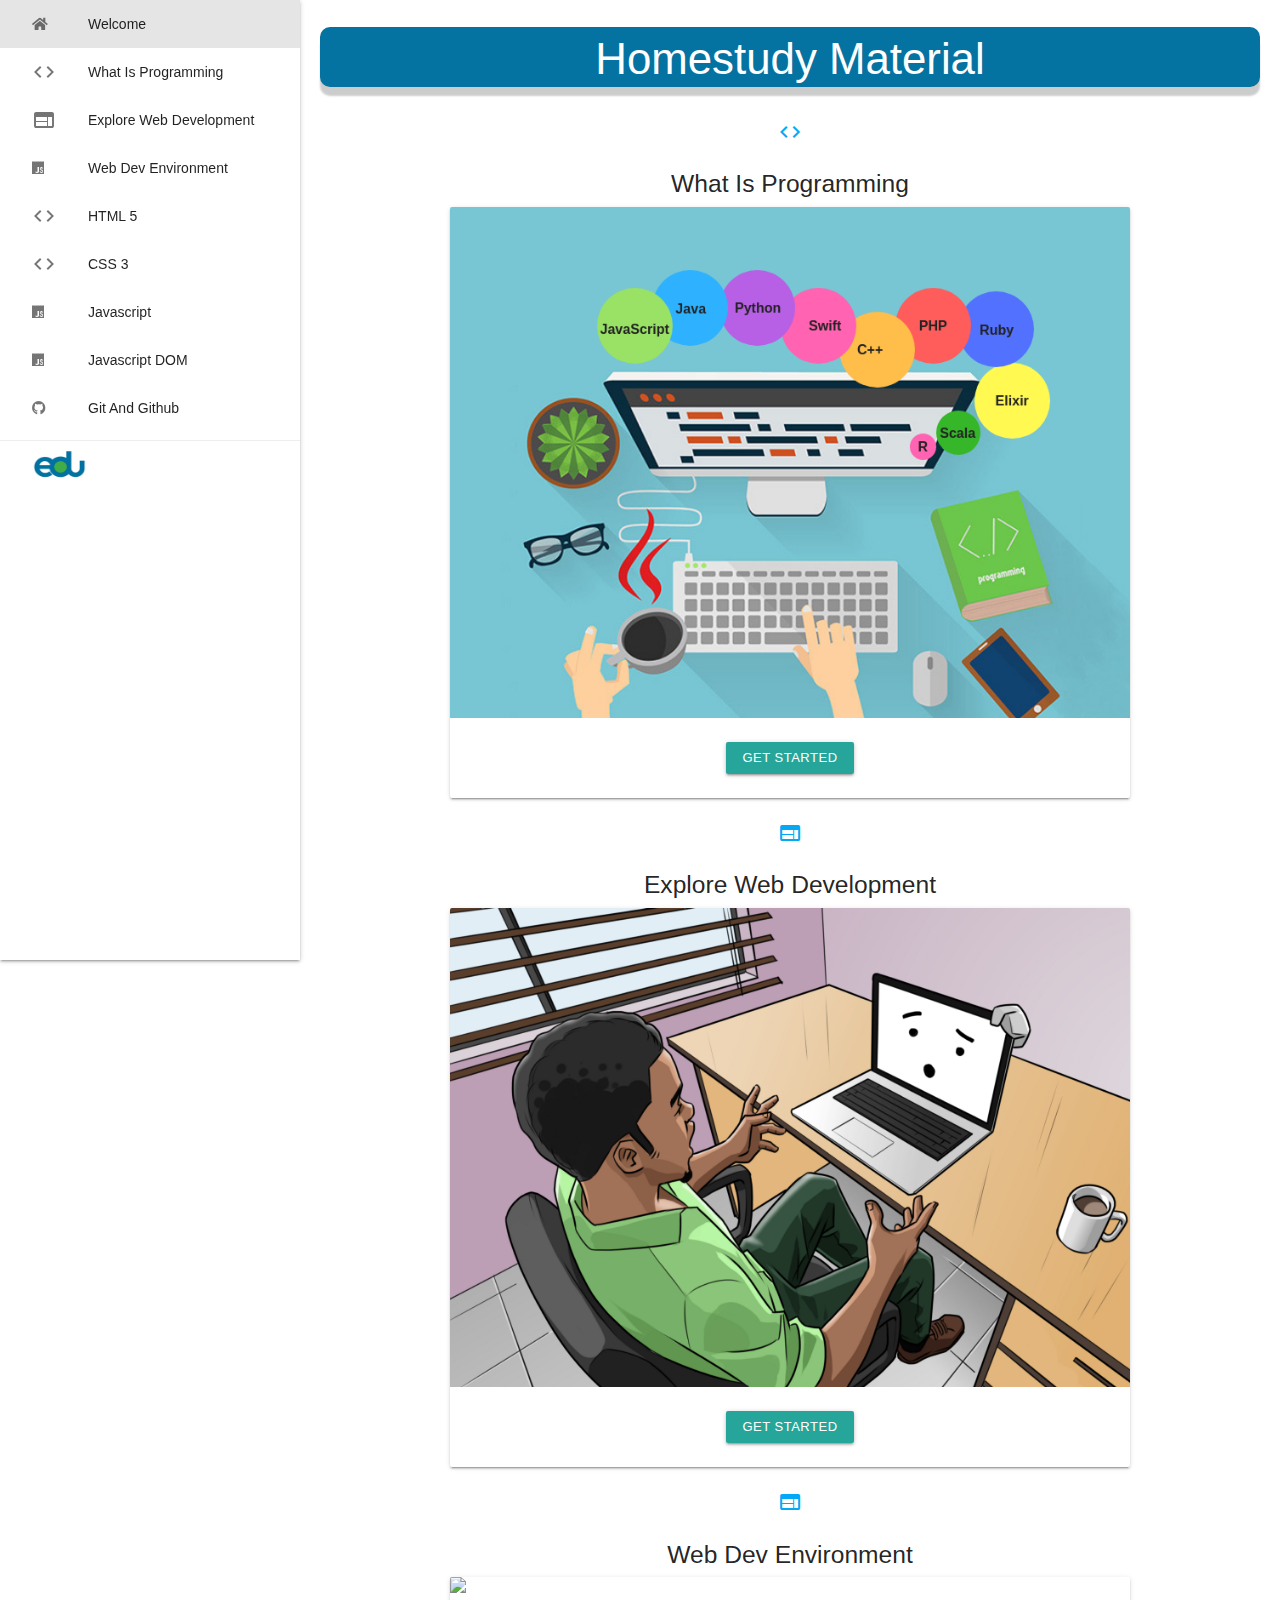
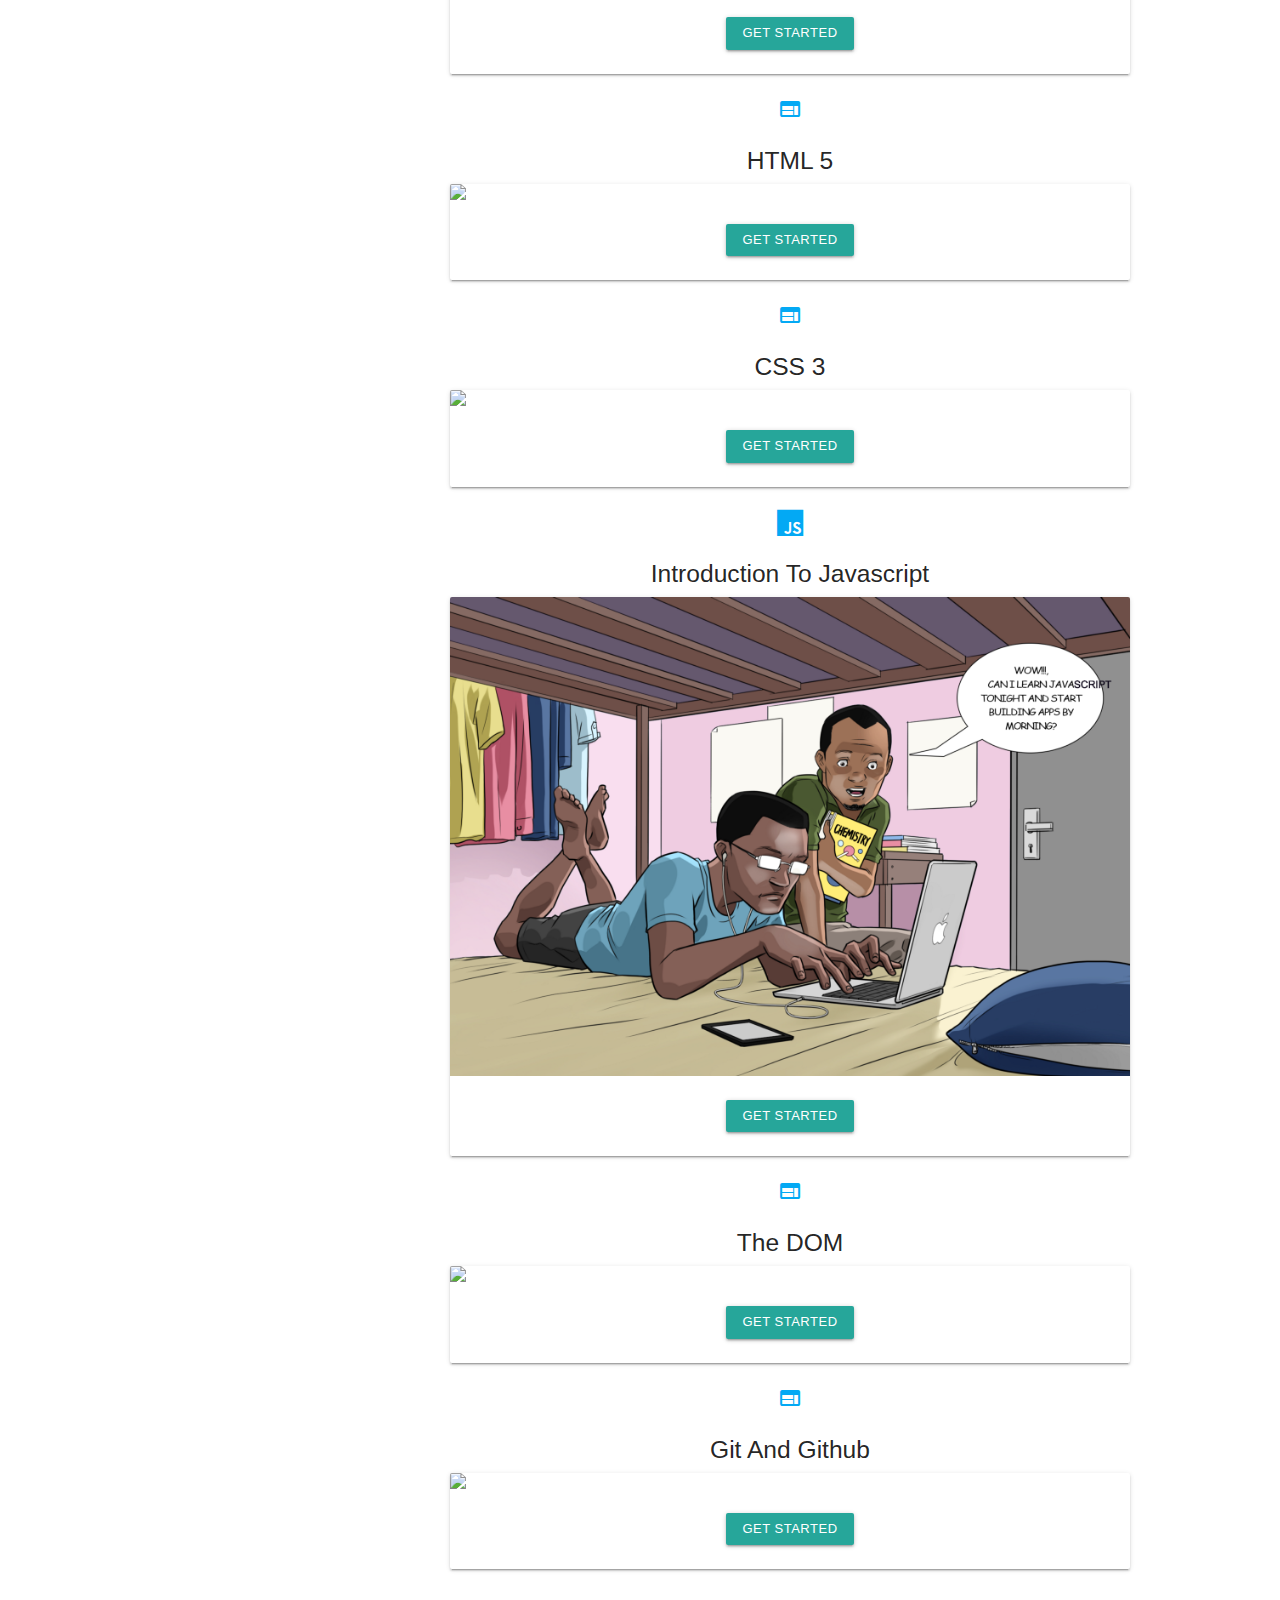
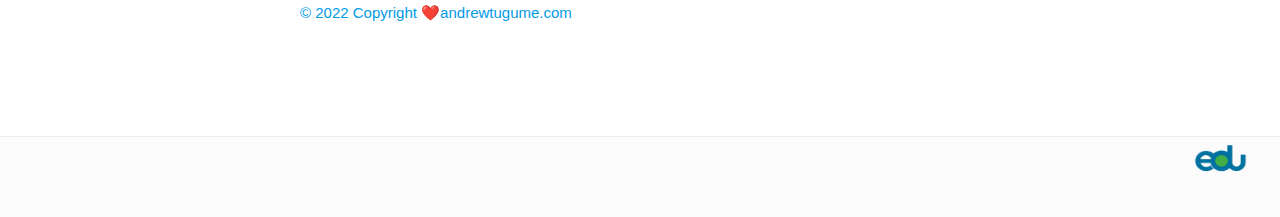
==== commit 6d5167af: "update" ====
--- a/index.html
+++ b/index.html
@@ -1,237 +1,274 @@
 <!DOCTYPE html>
+
 <html lang="en">
-<head>
-    <meta charset="UTF-8">
-    <meta name="viewport" content="width=device-width, initial-scale=1.0">
-    <title>Code Studio Homestudy</title>
-    <link rel="stylesheet" href="css/webslides.css">
-    <link rel="apple-touch-icon" sizes="180x180" href="/apple-touch-icon.png">
-<link rel="icon" type="image/png" sizes="32x32" href="/favicon-32x32.png">
-<link rel="icon" type="image/png" sizes="16x16" href="/favicon-16x16.png">
-<link rel="manifest" href="/site.webmanifest">
-    <style>
-      .white{
-        color: white;
-      }
-    </style>
-</head>
-<body>
-    <main role="main">
-        <article id="webslides" class="horizontal">
-          <!-- Slide 1 -->
-          <section>
-            <span class="background" style="background-image:url('https://images.unsplash.com/photo-1550439062-609e1531270e?ixlib=rb-1.2.1&ixid=eyJhcHBfaWQiOjEyMDd9&auto=format&fit=crop&w=750&q=80')"></span>
+    <head>
+        <title>Homestudy Material</title>
+        <meta http-equiv="Content-Type" content="text/html; charset=UTF-8" />
+        <meta name="description" content="Coding Bootcamp" />
+        <meta name="keywords" content="Software Engineering" />
+        <meta name="viewport" content="width=device-width, initial-scale=1.0, maximum-scale=1.0, user-scalable=no" />
+        <!-- Compiled and minified CSS -->
+        <link href="https://fonts.googleapis.com/css2?family=Changa+One&display=swap" rel="stylesheet" />
+        <link rel="stylesheet" href="https://cdnjs.cloudflare.com/ajax/libs/materialize/1.0.0/css/materialize.min.css" />
+        <link rel="stylesheet" href="https://use.fontawesome.com/releases/v5.8.2/css/all.css" />
+        <!-- Google Fonts -->
+        <link href="https://fonts.googleapis.com/css2?family=Roboto:wght@300&display=swap" rel="stylesheet" />
+
+        <!--Import Google Icon Font-->
+        <link href="https://fonts.googleapis.com/icon?family=Material+Icons" rel="stylesheet" />
+
+        <link rel="stylesheet" type="text/css" href="css/auth.css" />
+        <link rel="stylesheet" type="text/css" href="css/styles.css" />
+        <style>
+            nav,header,
+            main,
+            footer {
+                padding-left: 300px;
+            }
+
+            @media only screen and (max-width: 992px) {
+                header,
+                main,
+                footer {
+                    padding-left: 0;
+                }
+            }
+
+            h1 {
+                font-family: "Changa One", cursive;
+            }
+            .btn {
+                background-color: var(--Blue);
+            }
+            .logos {
+                width: 55px;
+                height: 50px;
+            }
+            .partners {
+                display: inline;
+            }
+        </style>
+    </head>
+
+    <body>
+   
+
+        <ul id="slide-out" class="sidenav sidenav-fixed">
+            <li>
+                <div>
+                    <div class="background">
+                       
+                    </div>
+                    
+                </div>
+            </li>
+           <li class="active">
+                <a href="welcome.html"><i class="fas fa-home"></i>Welcome</a>
+            </li>
+            <li>
+                <a href="programing.html"><i class="material-icons">code</i>What Is Programming</a>
+            </li>
+           
+            <li>
+                <a href="web.html"><i class="material-icons">web</i>Explore Web Development</a>
+            </li>
+
+             <li>
+                <a href="dev.html"><i class="fab fa-js"></i>Web Dev Environment</a>
+            </li>
+
+             <li>
+                <a href="html.html"><i class="material-icons">code</i>HTML 5</a>
+            </li>
+
+            <li>
+                <a href="css.html"><i class="material-icons">code</i></i>CSS 3</a>
+            </li>
+
+            <li>
+                <a href="javascript.html"><i class="fab fa-js"></i>Javascript</a>
+            </li>
+            <li>
+                <a href="dom.html"><i class="fab fa-js"></i>Javascript DOM</a>
+            </li>
+
+             <li>
+                <a href="version.html"><i class="fab fa-github"></i>Git And Github</a>
+            </li>
+
+            <li><div class="divider"></div></li>
+            
+            <li><a class="white-text" href="index.html"><img class="logos" src="images/EU.png" /></a></li>
+        </ul>
+        <a href="#" data-target="slide-out" class="black-text sidenav-trigger show-on-large"><i class="material-icons">menu</i></a>
+
+        <!--Side nav End-->
+        <main>
+            <div id="create" class="home-width">
+                <div class="form-section__header">
+                    <h3 class="header center">
+                        <span class="white-text">Homestudy Material </span>
+                    </h3>
+                    
+                </div>
+                 <div class="container">
+
+      <div class="row">
+        
+          <div class="icon-block">
+            <h1 class="center light-blue-text"><i class="material-icons">code</i></h1>
+            <h5 class="center">What Is Programming</h5>
+          </div>
+
+          <div class="card">
+            <div class="card-image">
+             <img src="images/api.png">
+            </div>
+            <div class="card-content center">
+              <a href="programing.html" class="btn-small waves-effect waves-light #41ad48">Get Started</a>
+            </div>
+            </div>
+
+      
+
+        
+          <div class="icon-block">
+            <h1 class="center light-blue-text"><i class="material-icons">web</i></h1>
+            <h5 class="center">Explore Web Development</h5>
+          </div>
+
+          <div class="card">
+            <div class="card-image">
+             <img src="images/JS2.png">
+            </div>
+            <div class="card-content center">
+                <a href="web.html" class="btn-small waves-effect waves-light #41ad48">Get Started</a>
+            </div>
+            </div>
+
+            <div class="icon-block">
+                <h1 class="center light-blue-text"><i class="material-icons">web</i></h1>
+                <h5 class="center">Web Dev Environment</h5>
+              </div>
     
-            <div class="wrap">
-              <h1 class="white"><strong>Code Studio Homestudy</strong></h1>
-              <p class="text-intro white">
-                Free For All<br>
-                There Is More To Being A Software Engineer
-              </p>
-              <p>
-                <a href="welcome.html" class="button zoomIn" style="background-color: #0072a1;">
-                  FRONT END 
-                </a>
-              </p>
-              <p>
-                <a href="https://nodejsclass.netlify.app/" class="button zoomIn" style="background-color: #3C873A;">
-                  NODEJS 
-                </a>
-              </p>
-            </div>
-          </section>
-          <!-- Slide 2 -->
-          <section>
-            <div class="wrap size-50 aligncenter">
-              <h2><strong>Why Code Studio?</strong></h2>
-              <p class="text-intro">Become a developer in a few months</p>
-              <div class="bg-white shadow">
-                <ul class="flexblock reasons">
-                  <li>
-                    <h2>Latest & greatest technologies</h2>
-                    <p>Lorem ipsum dolor sit amet consectetur adipisicing elit. Voluptates ipsa odit vero deserunt, dolorum quam officia rem est labore tenetur.</p>
-                  </li>
-                  <li>
-                    <h2>Learn in a simple way</h2>
-                    <p>Lorem ipsum dolor sit amet consectetur adipisicing elit. Voluptates ipsa odit vero deserunt, dolorum quam officia rem est labore tenetur.</p>
-                  </li>
-                </ul>
+              <div class="card">
+                <div class="card-image">
+                 <img src="https://miro.medium.com/max/1600/1*XR3rTO1O_RM69jFDcez7cw.gif">
+                </div>
+                <div class="card-content center">
+                    <a href="dev.html" class="btn-small waves-effect waves-light #41ad48">Get Started</a>
+                </div>
+                </div>
+       
+
+                <div class="icon-block">
+                    <h1 class="center light-blue-text"><i class="material-icons">web</i></h1>
+                    <h5 class="center">HTML 5</h5>
+                  </div>
+        
+                  <div class="card">
+                    <div class="card-image">
+                     <img src="https://img-a.udemycdn.com/course/750x422/137018_625e_7.jpg">
+                    </div>
+                    <div class="card-content center">
+                        <a href="html.html" class="btn-small waves-effect waves-light #41ad48">Get Started</a>
+                    </div>
+                    </div>
+
+
+                    <div class="icon-block">
+                        <h1 class="center light-blue-text"><i class="material-icons">web</i></h1>
+                        <h5 class="center">CSS 3</h5>
+                      </div>
+            
+                      <div class="card">
+                        <div class="card-image">
+                         <img src="https://cdn.hipwallpaper.com/i/43/57/5STcXe.jpg">
+                        </div>
+                        <div class="card-content center">
+                            <a href="css.html" class="btn-small waves-effect waves-light #41ad48">Get Started</a>
+                        </div>
+                        </div>
+
+      
+          <div class="icon-block">
+            <h1 class="center light-blue-text"><i class="fab fa-js"></i></h1>
+            <h5 class="center">Introduction To Javascript</h5>
+          </div>
+          <div class="card">
+            <div class="card-image">
+              <img src="images/JS.png">
+            </div>
+            <div class="card-content center">
+              <a href="javascript.html" class="btn-small waves-effect waves-light #41ad48">Get Started</a>
+            </div>
+            </div>
+      
+            <div class="icon-block">
+                <h1 class="center light-blue-text"><i class="material-icons">web</i></h1>
+                <h5 class="center">The DOM</h5>
               </div>
-            </div>
-          </section>
+            <div class="card">
+                <div class="card-image">
+                 <img src="https://i.ytimg.com/vi/RbQGn6vBlys/maxresdefault.jpg">
+                </div>
+                <div class="card-content center">
+                    <a href="dom.html" class="btn-small waves-effect waves-light #41ad48">Get Started</a>
+                </div>
+                </div>
+
+                <div class="icon-block">
+                    <h1 class="center light-blue-text"><i class="material-icons">web</i></h1>
+                    <h5 class="center">Git And Github</h5>
+                  </div>
+                <div class="card">
+                    <div class="card-image">
+                     <img src="https://miro.medium.com/max/2732/1*mtsk3fQ_BRemFidhkel3dA.png">
+                    </div>
+                    <div class="card-content center">
+                        <a href="version.html" class="btn-small waves-effect waves-light #41ad48">Get Started</a>
+                    </div>
+                    </div>
+
+
+      </div>
+
+    </div>
+  
+            </div>
+            <ul>
+        
+                <a href="https://www.andrewtugume.com/"><li>© 2022 Copyright ❤️andrewtugume.com</li></a>
+        
+            </ul>
+            
+        </main>
+
+        <!-- Footer -->
+        <footer class="page-footer">
+            <div class="right footer-copyright">
+                <div class="col l6 s12">
+                    <ul>
+                        <li class="partners">
+                          
+                            <a class="white-text" href="https://code-studio.netlify.app/"> <img class="logos" src="images/EU.png" /></a>
+                        </li>
     
-          <!-- Slide 3 -->
-          <section>
-            <div class="wrap">
-              <div class="grid vertical-align">
-                <div class="column">
-                  <h3><strong>Full Stack JavaScript</strong></h3>
-                  <p class="text-intro">
-                    We teach you JavaScript front to back
-                  </p>
-                  <p>
-                    We start with front end HTML/CSS/JS, teach you the React
-                                        framework and then move to the back-end with Node.js &
-                                        Express.
-                  </p>
-                </div>
-                <div class="column">
-                  <img src="https://i.ibb.co/cXCDCXL/tech.png" alt="">
-                </div>
-              </div>
-            </div>
-          </section>
-    
-          <!-- Slide 4 -->
-          <section>
-            <div class="wrap">
-              <h2>Curriculum</h2>
-              <ul class="flexblock features">
-                <li>
-                  <div>
-                    <h2>HTML / CSS</h2>
-                    <img src="https://i.ibb.co/4ZYPHtC/cur1.png" alt="">
-                  </div>
-                </li>
-                <li>
-                  <div>
-                    <h2>Front-End Programming</h2>
-                    <img src="https://i.ibb.co/tMjGkzf/cur2.png" alt="">
-                  </div>
-                </li>
-                <li>
-                  <div>
-                    <h2>Back-End Programming</h2>
-                    <img src="https://i.ibb.co/N6h5CdF/cur3.png" alt="">
-                  </div>
-                </li>
-              </ul>
-            </div>
-          </section>
-    
-          <!-- Slide 5 -->
-          <section>
-            <div class="wrap">
-              <h2><strong>Bootcamp Projects</strong></h2>
-              <p>What we build</p>
-              <ul class="flexblock gallery">
-                <li>
-                  <a href="#">
-                    <figure>
-                      <img src="https://i.ibb.co/RQdjB6d/project1.png" alt="">
-                      <figcaption>
-                        <h2>DevConnector</h2>
-                      </figcaption>
-                    </figure>
-                  </a>
-                </li>
-                <li>
-                  <a href="#">
-                    <figure>
-                      <img src="https://i.ibb.co/f4rdcVY/project2.png" alt="">
-                      <figcaption>
-                        <h2>Github Finder</h2>
-                      </figcaption>
-                    </figure>
-                  </a>
-                </li>
-                <li>
-                  <a href="#">
-                    <figure>
-                      <img src="https://i.ibb.co/qn28TPy/project3.png" alt="">
-                      <figcaption>
-                        <h2>IT Logger</h2>
-                      </figcaption>
-                    </figure>
-                  </a>
-                </li>
-                <li>
-                  <a href="#">
-                    <figure>
-                      <img src="https://i.ibb.co/R4yMq1m/project4.png" alt="">
-                      <figcaption>
-                        <h2>SpaceX Launches</h2>
-                      </figcaption>
-                    </figure>
-                  </a>
-                </li>
-              </ul>
-            </div>
-          </section>
-    
-          <!-- Slide 6 -->
-          <section>
-            <div class="wrap">
-              <h2><strong>More Info</strong></h2>
-              <p>Find out more</p>
-              <div class="grid vertical-align">
-                <div class="column">
-                  <h4><strong>Instructors</strong></h4>
-                  <p>We have some of the best programming instructors in the world working with us</p>
-                  <ul class="description">
-                    <li><a href="#">Andrew Tugume</a></li>
-                    <li><a href="#">John Doe</a></li>
-                    <li><a href="#">Jane Doe</a></li>
-                  </ul>
-                </div>
-                <div class="column">
-                  <h4><strong>Pricing Info</strong></h4>
-                  <p>Click below to find more about pricing and the different
-                    programs that we offer</p>
-                  <ul class="description">
-                    <li><a href="#">30 Day Program</a></li>
-                    <li><a href="#">60 Day Program</a></li>
-                    <li><a href="#">90 Day Program</a></li>
-                  </ul>
-                </div>
-                <div class="column">
-                  <h4><strong>Resources</strong></h4>
-                  <p>Here are some additional resources to help you on your coding
-                    journey</p>
-                  <ul class="description">
-                    <li><a href="#">YouTube</a></li>
-                    <li><a href="#">Udemy</a></li>
-                    <li><a href="#">MDN Docs</a></li>
-                  </ul>
-                </div>
-              </div>
-            </div>
-          </section>
-    
-        <!-- Slide 7 -->
-        <section class="aligncenter">
-          <div class="wrap">
-            <h2><strong>Are You Ready?</strong></h2>
-            <p class="text-intro">
-              Are you ready to become a fullstack web developer?
-            </p>
-            <p>
-              <a href="welcome.html" class="button">
-                GET STARTED
-              </a>
-            </p>
-          </div>
-        </section>
-    
-        <!-- Slide 8 -->
-        <section class="slide-bottom">
-          <div class="wrap">
-            <div class="content-right text-serif">
-              <h2><strong>Thank You!</strong></h2>
-              <p>Thank you to the contributors :) Follow them on Twitter below</p>
-              <p>
-                <a href="hhttps://twitter.com/TugumeAndrew3">@TugumeAndrew3</a>,
-                           
-              </p>
-            </div>
-          </div>
-        </section>
-        </article>
-      </main>
-    <script src="js/webslides.js"></script>
-    
-    <script>
-        window.ws = new WebSlides()
-    </script>
-</body>
-</html>
+                    </ul>
+                </div>
+            </div>
+            
+        </footer>
+        <!-- Footer -->
+
+        <!-- Compiled and minified JavaScript -->
+        <script src="https://code.jquery.com/jquery-3.5.0.slim.min.js" integrity="sha256-MlusDLJIP1GRgLrOflUQtshyP0TwT/RHXsI1wWGnQhs=" crossorigin="anonymous"></script>
+        <script src="https://cdnjs.cloudflare.com/ajax/libs/materialize/1.0.0/js/materialize.min.js"></script>
+<script>
+            $(document).ready(function () {
+                $(".sidenav").sidenav();
+            });
+        </script>
+      
+    </body>
+</html>--- a/css/auth.css
+++ b/css/auth.css
@@ -0,0 +1,10871 @@
+.materialize-red {
+    background-color: #e51c23 !important; }
+  
+  .materialize-red-text {
+    color: #e51c23 !important; }
+  
+  .materialize-red.lighten-5 {
+    background-color: #fdeaeb !important; }
+  
+  .materialize-red-text.text-lighten-5 {
+    color: #fdeaeb !important; }
+  
+  .materialize-red.lighten-4 {
+    background-color: #f8c1c3 !important; }
+  
+  .materialize-red-text.text-lighten-4 {
+    color: #f8c1c3 !important; }
+  
+  .materialize-red.lighten-3 {
+    background-color: #f3989b !important; }
+  
+  .materialize-red-text.text-lighten-3 {
+    color: #f3989b !important; }
+  
+  .materialize-red.lighten-2 {
+    background-color: #ee6e73 !important; }
+  
+  .materialize-red-text.text-lighten-2 {
+    color: #ee6e73 !important; }
+  
+  .materialize-red.lighten-1 {
+    background-color: #ea454b !important; }
+  
+  .materialize-red-text.text-lighten-1 {
+    color: #ea454b !important; }
+  
+  .materialize-red.darken-1 {
+    background-color: #d0181e !important; }
+  
+  .materialize-red-text.text-darken-1 {
+    color: #d0181e !important; }
+  
+  .materialize-red.darken-2 {
+    background-color: #b9151b !important; }
+  
+  .materialize-red-text.text-darken-2 {
+    color: #b9151b !important; }
+  
+  .materialize-red.darken-3 {
+    background-color: #a21318 !important; }
+  
+  .materialize-red-text.text-darken-3 {
+    color: #a21318 !important; }
+  
+  .materialize-red.darken-4 {
+    background-color: #8b1014 !important; }
+  
+  .materialize-red-text.text-darken-4 {
+    color: #8b1014 !important; }
+  
+  .red {
+    background-color: #F44336 !important; }
+  
+  .red-text {
+    color: #F44336 !important; }
+  
+  .red.lighten-5 {
+    background-color: #FFEBEE !important; }
+  
+  .red-text.text-lighten-5 {
+    color: #FFEBEE !important; }
+  
+  .red.lighten-4 {
+    background-color: #FFCDD2 !important; }
+  
+  .red-text.text-lighten-4 {
+    color: #FFCDD2 !important; }
+  
+  .red.lighten-3 {
+    background-color: #EF9A9A !important; }
+  
+  .red-text.text-lighten-3 {
+    color: #EF9A9A !important; }
+  
+  .red.lighten-2 {
+    background-color: #E57373 !important; }
+  
+  .red-text.text-lighten-2 {
+    color: #E57373 !important; }
+  
+  .red.lighten-1 {
+    background-color: #EF5350 !important; }
+  
+  .red-text.text-lighten-1 {
+    color: #EF5350 !important; }
+  
+  .red.darken-1 {
+    background-color: #E53935 !important; }
+  
+  .red-text.text-darken-1 {
+    color: #E53935 !important; }
+  
+  .red.darken-2 {
+    background-color: #D32F2F !important; }
+  
+  .red-text.text-darken-2 {
+    color: #D32F2F !important; }
+  
+  .red.darken-3 {
+    background-color: #C62828 !important; }
+  
+  .red-text.text-darken-3 {
+    color: #C62828 !important; }
+  
+  .red.darken-4 {
+    background-color: #B71C1C !important; }
+  
+  .red-text.text-darken-4 {
+    color: #B71C1C !important; }
+  
+  .red.accent-1 {
+    background-color: #FF8A80 !important; }
+  
+  .red-text.text-accent-1 {
+    color: #FF8A80 !important; }
+  
+  .red.accent-2 {
+    background-color: #FF5252 !important; }
+  
+  .red-text.text-accent-2 {
+    color: #FF5252 !important; }
+  
+  .red.accent-3 {
+    background-color: #FF1744 !important; }
+  
+  .red-text.text-accent-3 {
+    color: #FF1744 !important; }
+  
+  .red.accent-4 {
+    background-color: #D50000 !important; }
+  
+  .red-text.text-accent-4 {
+    color: #D50000 !important; }
+  
+  .pink {
+    background-color: #e91e63 !important; }
+  
+  .pink-text {
+    color: #e91e63 !important; }
+  
+  .pink.lighten-5 {
+    background-color: #fce4ec !important; }
+  
+  .pink-text.text-lighten-5 {
+    color: #fce4ec !important; }
+  
+  .pink.lighten-4 {
+    background-color: #f8bbd0 !important; }
+  
+  .pink-text.text-lighten-4 {
+    color: #f8bbd0 !important; }
+  
+  .pink.lighten-3 {
+    background-color: #f48fb1 !important; }
+  
+  .pink-text.text-lighten-3 {
+    color: #f48fb1 !important; }
+  
+  .pink.lighten-2 {
+    background-color: #f06292 !important; }
+  
+  .pink-text.text-lighten-2 {
+    color: #f06292 !important; }
+  
+  .pink.lighten-1 {
+    background-color: #ec407a !important; }
+  
+  .pink-text.text-lighten-1 {
+    color: #ec407a !important; }
+  
+  .pink.darken-1 {
+    background-color: #d81b60 !important; }
+  
+  .pink-text.text-darken-1 {
+    color: #d81b60 !important; }
+  
+  .pink.darken-2 {
+    background-color: #c2185b !important; }
+  
+  .pink-text.text-darken-2 {
+    color: #c2185b !important; }
+  
+  .pink.darken-3 {
+    background-color: #ad1457 !important; }
+  
+  .pink-text.text-darken-3 {
+    color: #ad1457 !important; }
+  
+  .pink.darken-4 {
+    background-color: #880e4f !important; }
+  
+  .pink-text.text-darken-4 {
+    color: #880e4f !important; }
+  
+  .pink.accent-1 {
+    background-color: #ff80ab !important; }
+  
+  .pink-text.text-accent-1 {
+    color: #ff80ab !important; }
+  
+  .pink.accent-2 {
+    background-color: #ff4081 !important; }
+  
+  .pink-text.text-accent-2 {
+    color: #ff4081 !important; }
+  
+  .pink.accent-3 {
+    background-color: #f50057 !important; }
+  
+  .pink-text.text-accent-3 {
+    color: #f50057 !important; }
+  
+  .pink.accent-4 {
+    background-color: #c51162 !important; }
+  
+  .pink-text.text-accent-4 {
+    color: #c51162 !important; }
+  
+  .purple {
+    background-color: #9c27b0 !important; }
+  
+  .purple-text {
+    color: #9c27b0 !important; }
+  
+  .purple.lighten-5 {
+    background-color: #f3e5f5 !important; }
+  
+  .purple-text.text-lighten-5 {
+    color: #f3e5f5 !important; }
+  
+  .purple.lighten-4 {
+    background-color: #e1bee7 !important; }
+  
+  .purple-text.text-lighten-4 {
+    color: #e1bee7 !important; }
+  
+  .purple.lighten-3 {
+    background-color: #ce93d8 !important; }
+  
+  .purple-text.text-lighten-3 {
+    color: #ce93d8 !important; }
+  
+  .purple.lighten-2 {
+    background-color: #ba68c8 !important; }
+  
+  .purple-text.text-lighten-2 {
+    color: #ba68c8 !important; }
+  
+  .purple.lighten-1 {
+    background-color: #ab47bc !important; }
+  
+  .purple-text.text-lighten-1 {
+    color: #ab47bc !important; }
+  
+  .purple.darken-1 {
+    background-color: #8e24aa !important; }
+  
+  .purple-text.text-darken-1 {
+    color: #8e24aa !important; }
+  
+  .purple.darken-2 {
+    background-color: #7b1fa2 !important; }
+  
+  .purple-text.text-darken-2 {
+    color: #7b1fa2 !important; }
+  
+  .purple.darken-3 {
+    background-color: #6a1b9a !important; }
+  
+  .purple-text.text-darken-3 {
+    color: #6a1b9a !important; }
+  
+  .purple.darken-4 {
+    background-color: #4a148c !important; }
+  
+  .purple-text.text-darken-4 {
+    color: #4a148c !important; }
+  
+  .purple.accent-1 {
+    background-color: #ea80fc !important; }
+  
+  .purple-text.text-accent-1 {
+    color: #ea80fc !important; }
+  
+  .purple.accent-2 {
+    background-color: #e040fb !important; }
+  
+  .purple-text.text-accent-2 {
+    color: #e040fb !important; }
+  
+  .purple.accent-3 {
+    background-color: #d500f9 !important; }
+  
+  .purple-text.text-accent-3 {
+    color: #d500f9 !important; }
+  
+  .purple.accent-4 {
+    background-color: #aa00ff !important; }
+  
+  .purple-text.text-accent-4 {
+    color: #aa00ff !important; }
+  
+  .deep-purple {
+    background-color: #673ab7 !important; }
+  
+  .deep-purple-text {
+    color: #673ab7 !important; }
+  
+  .deep-purple.lighten-5 {
+    background-color: #ede7f6 !important; }
+  
+  .deep-purple-text.text-lighten-5 {
+    color: #ede7f6 !important; }
+  
+  .deep-purple.lighten-4 {
+    background-color: #d1c4e9 !important; }
+  
+  .deep-purple-text.text-lighten-4 {
+    color: #d1c4e9 !important; }
+  
+  .deep-purple.lighten-3 {
+    background-color: #b39ddb !important; }
+  
+  .deep-purple-text.text-lighten-3 {
+    color: #b39ddb !important; }
+  
+  .deep-purple.lighten-2 {
+    background-color: #9575cd !important; }
+  
+  .deep-purple-text.text-lighten-2 {
+    color: #9575cd !important; }
+  
+  .deep-purple.lighten-1 {
+    background-color: #7e57c2 !important; }
+  
+  .deep-purple-text.text-lighten-1 {
+    color: #7e57c2 !important; }
+  
+  .deep-purple.darken-1 {
+    background-color: #5e35b1 !important; }
+  
+  .deep-purple-text.text-darken-1 {
+    color: #5e35b1 !important; }
+  
+  .deep-purple.darken-2 {
+    background-color: #512da8 !important; }
+  
+  .deep-purple-text.text-darken-2 {
+    color: #512da8 !important; }
+  
+  .deep-purple.darken-3 {
+    background-color: #4527a0 !important; }
+  
+  .deep-purple-text.text-darken-3 {
+    color: #4527a0 !important; }
+  
+  .deep-purple.darken-4 {
+    background-color: #311b92 !important; }
+  
+  .deep-purple-text.text-darken-4 {
+    color: #311b92 !important; }
+  
+  .deep-purple.accent-1 {
+    background-color: #b388ff !important; }
+  
+  .deep-purple-text.text-accent-1 {
+    color: #b388ff !important; }
+  
+  .deep-purple.accent-2 {
+    background-color: #7c4dff !important; }
+  
+  .deep-purple-text.text-accent-2 {
+    color: #7c4dff !important; }
+  
+  .deep-purple.accent-3 {
+    background-color: #651fff !important; }
+  
+  .deep-purple-text.text-accent-3 {
+    color: #651fff !important; }
+  
+  .deep-purple.accent-4 {
+    background-color: #6200ea !important; }
+  
+  .deep-purple-text.text-accent-4 {
+    color: #6200ea !important; }
+  
+  .indigo {
+    background-color: #3f51b5 !important; }
+  
+  .indigo-text {
+    color: #3f51b5 !important; }
+  
+  .indigo.lighten-5 {
+    background-color: #e8eaf6 !important; }
+  
+  .indigo-text.text-lighten-5 {
+    color: #e8eaf6 !important; }
+  
+  .indigo.lighten-4 {
+    background-color: #c5cae9 !important; }
+  
+  .indigo-text.text-lighten-4 {
+    color: #c5cae9 !important; }
+  
+  .indigo.lighten-3 {
+    background-color: #9fa8da !important; }
+  
+  .indigo-text.text-lighten-3 {
+    color: #9fa8da !important; }
+  
+  .indigo.lighten-2 {
+    background-color: #7986cb !important; }
+  
+  .indigo-text.text-lighten-2 {
+    color: #7986cb !important; }
+  
+  .indigo.lighten-1 {
+    background-color: #5c6bc0 !important; }
+  
+  .indigo-text.text-lighten-1 {
+    color: #5c6bc0 !important; }
+  
+  .indigo.darken-1 {
+    background-color: #3949ab !important; }
+  
+  .indigo-text.text-darken-1 {
+    color: #3949ab !important; }
+  
+  .indigo.darken-2 {
+    background-color: #303f9f !important; }
+  
+  .indigo-text.text-darken-2 {
+    color: #303f9f !important; }
+  
+  .indigo.darken-3 {
+    background-color: #283593 !important; }
+  
+  .indigo-text.text-darken-3 {
+    color: #283593 !important; }
+  
+  .indigo.darken-4 {
+    background-color: #1a237e !important; }
+  
+  .indigo-text.text-darken-4 {
+    color: #1a237e !important; }
+  
+  .indigo.accent-1 {
+    background-color: #8c9eff !important; }
+  
+  .indigo-text.text-accent-1 {
+    color: #8c9eff !important; }
+  
+  .indigo.accent-2 {
+    background-color: #536dfe !important; }
+  
+  .indigo-text.text-accent-2 {
+    color: #536dfe !important; }
+  
+  .indigo.accent-3 {
+    background-color: #3d5afe !important; }
+  
+  .indigo-text.text-accent-3 {
+    color: #3d5afe !important; }
+  
+  .indigo.accent-4 {
+    background-color: #304ffe !important; }
+  
+  .indigo-text.text-accent-4 {
+    color: #304ffe !important; }
+  
+  .blue {
+    background-color: #2196F3 !important; }
+  
+  .blue-text {
+    color: #2196F3 !important; }
+  
+  .blue.lighten-5 {
+    background-color: #E3F2FD !important; }
+  
+  .blue-text.text-lighten-5 {
+    color: #E3F2FD !important; }
+  
+  .blue.lighten-4 {
+    background-color: #BBDEFB !important; }
+  
+  .blue-text.text-lighten-4 {
+    color: #BBDEFB !important; }
+  
+  .blue.lighten-3 {
+    background-color: #90CAF9 !important; }
+  
+  .blue-text.text-lighten-3 {
+    color: #90CAF9 !important; }
+  
+  .blue.lighten-2 {
+    background-color: #64B5F6 !important; }
+  
+  .blue-text.text-lighten-2 {
+    color: #64B5F6 !important; }
+  
+  .blue.lighten-1 {
+    background-color: #42A5F5 !important; }
+  
+  .blue-text.text-lighten-1 {
+    color: #42A5F5 !important; }
+  
+  .blue.darken-1 {
+    background-color: #1E88E5 !important; }
+  
+  .blue-text.text-darken-1 {
+    color: #1E88E5 !important; }
+  
+  .blue.darken-2 {
+    background-color: #1976D2 !important; }
+  
+  .blue-text.text-darken-2 {
+    color: #1976D2 !important; }
+  
+  .blue.darken-3 {
+    background-color: #1565C0 !important; }
+  
+  .blue-text.text-darken-3 {
+    color: #1565C0 !important; }
+  
+  .blue.darken-4 {
+    background-color: #0D47A1 !important; }
+  
+  .blue-text.text-darken-4 {
+    color: #0D47A1 !important; }
+  
+  .blue.accent-1 {
+    background-color: #82B1FF !important; }
+  
+  .blue-text.text-accent-1 {
+    color: #82B1FF !important; }
+  
+  .blue.accent-2 {
+    background-color: #448AFF !important; }
+  
+  .blue-text.text-accent-2 {
+    color: #448AFF !important; }
+  
+  .blue.accent-3 {
+    background-color: #2979FF !important; }
+  
+  .blue-text.text-accent-3 {
+    color: #2979FF !important; }
+  
+  .blue.accent-4 {
+    background-color: #2962FF !important; }
+  
+  .blue-text.text-accent-4 {
+    color: #2962FF !important; }
+  
+  .light-blue {
+    background-color: #03a9f4 !important; }
+  
+  .light-blue-text {
+    color: #03a9f4 !important; }
+  
+  .light-blue.lighten-5 {
+    background-color: #e1f5fe !important; }
+  
+  .light-blue-text.text-lighten-5 {
+    color: #e1f5fe !important; }
+  
+  .light-blue.lighten-4 {
+    background-color: #b3e5fc !important; }
+  
+  .light-blue-text.text-lighten-4 {
+    color: #b3e5fc !important; }
+  
+  .light-blue.lighten-3 {
+    background-color: #81d4fa !important; }
+  
+  .light-blue-text.text-lighten-3 {
+    color: #81d4fa !important; }
+  
+  .light-blue.lighten-2 {
+    background-color: #4fc3f7 !important; }
+  
+  .light-blue-text.text-lighten-2 {
+    color: #4fc3f7 !important; }
+  
+  .light-blue.lighten-1 {
+    background-color: #29b6f6 !important; }
+  
+  .light-blue-text.text-lighten-1 {
+    color: #29b6f6 !important; }
+  
+  .light-blue.darken-1 {
+    background-color: #039be5 !important; }
+  
+  .light-blue-text.text-darken-1 {
+    color: #039be5 !important; }
+  
+  .light-blue.darken-2 {
+    background-color: #0288d1 !important; }
+  
+  .light-blue-text.text-darken-2 {
+    color: #0288d1 !important; }
+  
+  .light-blue.darken-3 {
+    background-color: #0277bd !important; }
+  
+  .light-blue-text.text-darken-3 {
+    color: #0277bd !important; }
+  
+  .light-blue.darken-4 {
+    background-color: #01579b !important; }
+  
+  .light-blue-text.text-darken-4 {
+    color: #01579b !important; }
+  
+  .light-blue.accent-1 {
+    background-color: #80d8ff !important; }
+  
+  .light-blue-text.text-accent-1 {
+    color: #80d8ff !important; }
+  
+  .light-blue.accent-2 {
+    background-color: #40c4ff !important; }
+  
+  .light-blue-text.text-accent-2 {
+    color: #40c4ff !important; }
+  
+  .light-blue.accent-3 {
+    background-color: #00b0ff !important; }
+  
+  .light-blue-text.text-accent-3 {
+    color: #00b0ff !important; }
+  
+  .light-blue.accent-4 {
+    background-color: #0091ea !important; }
+  
+  .light-blue-text.text-accent-4 {
+    color: #0091ea !important; }
+  
+  .cyan {
+    background-color: #00bcd4 !important; }
+  
+  .cyan-text {
+    color: #00bcd4 !important; }
+  
+  .cyan.lighten-5 {
+    background-color: #e0f7fa !important; }
+  
+  .cyan-text.text-lighten-5 {
+    color: #e0f7fa !important; }
+  
+  .cyan.lighten-4 {
+    background-color: #b2ebf2 !important; }
+  
+  .cyan-text.text-lighten-4 {
+    color: #b2ebf2 !important; }
+  
+  .cyan.lighten-3 {
+    background-color: #80deea !important; }
+  
+  .cyan-text.text-lighten-3 {
+    color: #80deea !important; }
+  
+  .cyan.lighten-2 {
+    background-color: #4dd0e1 !important; }
+  
+  .cyan-text.text-lighten-2 {
+    color: #4dd0e1 !important; }
+  
+  .cyan.lighten-1 {
+    background-color: #26c6da !important; }
+  
+  .cyan-text.text-lighten-1 {
+    color: #26c6da !important; }
+  
+  .cyan.darken-1 {
+    background-color: #00acc1 !important; }
+  
+  .cyan-text.text-darken-1 {
+    color: #00acc1 !important; }
+  
+  .cyan.darken-2 {
+    background-color: #0097a7 !important; }
+  
+  .cyan-text.text-darken-2 {
+    color: #0097a7 !important; }
+  
+  .cyan.darken-3 {
+    background-color: #00838f !important; }
+  
+  .cyan-text.text-darken-3 {
+    color: #00838f !important; }
+  
+  .cyan.darken-4 {
+    background-color: #006064 !important; }
+  
+  .cyan-text.text-darken-4 {
+    color: #006064 !important; }
+  
+  .cyan.accent-1 {
+    background-color: #84ffff !important; }
+  
+  .cyan-text.text-accent-1 {
+    color: #84ffff !important; }
+  
+  .cyan.accent-2 {
+    background-color: #18ffff !important; }
+  
+  .cyan-text.text-accent-2 {
+    color: #18ffff !important; }
+  
+  .cyan.accent-3 {
+    background-color: #00e5ff !important; }
+  
+  .cyan-text.text-accent-3 {
+    color: #00e5ff !important; }
+  
+  .cyan.accent-4 {
+    background-color: #00b8d4 !important; }
+  
+  .cyan-text.text-accent-4 {
+    color: #00b8d4 !important; }
+  
+  .teal, .pill.selected {
+    background-color: #009688 !important; }
+  
+  .teal-text, .pricing-button, .pill {
+    color: #009688 !important; }
+  
+  .teal.lighten-5, .lighten-5.pill.selected {
+    background-color: #e0f2f1 !important; }
+  
+  .teal-text.text-lighten-5, .text-lighten-5.pricing-button, .text-lighten-5.pill {
+    color: #e0f2f1 !important; }
+  
+  .teal.lighten-4, .lighten-4.pill.selected {
+    background-color: #b2dfdb !important; }
+  
+  .teal-text.text-lighten-4, .text-lighten-4.pricing-button, .text-lighten-4.pill {
+    color: #b2dfdb !important; }
+  
+  .teal.lighten-3, .lighten-3.pill.selected {
+    background-color: #80cbc4 !important; }
+  
+  .teal-text.text-lighten-3, .text-lighten-3.pricing-button, .text-lighten-3.pill {
+    color: #80cbc4 !important; }
+  
+  .teal.lighten-2, .lighten-2.pill.selected {
+    background-color: #4db6ac !important; }
+  
+  .teal-text.text-lighten-2, .text-lighten-2.pricing-button, .text-lighten-2.pill {
+    color: #4db6ac !important; }
+  
+  .teal.lighten-1, .lighten-1.pill.selected {
+    background-color: #26a69a !important; }
+  
+  .teal-text.text-lighten-1, .text-lighten-1.pricing-button, .text-lighten-1.pill {
+    color: #26a69a !important; }
+  
+  .teal.darken-1, .darken-1.pill.selected {
+    background-color: #00897b !important; }
+  
+  .teal-text.text-darken-1, .text-darken-1.pricing-button, .text-darken-1.pill {
+    color: #00897b !important; }
+  
+  .teal.darken-2, .darken-2.pill.selected {
+    background-color: #00796b !important; }
+  
+  .teal-text.text-darken-2, .text-darken-2.pricing-button, .text-darken-2.pill {
+    color: #00796b !important; }
+  
+  .teal.darken-3, .darken-3.pill.selected {
+    background-color: #00695c !important; }
+  
+  .teal-text.text-darken-3, .text-darken-3.pricing-button, .text-darken-3.pill {
+    color: #00695c !important; }
+  
+  .teal.darken-4, .darken-4.pill.selected {
+    background-color: #004d40 !important; }
+  
+  .teal-text.text-darken-4, .text-darken-4.pricing-button, .text-darken-4.pill {
+    color: #004d40 !important; }
+  
+  .teal.accent-1, .accent-1.pill.selected {
+    background-color: #a7ffeb !important; }
+  
+  .teal-text.text-accent-1, .text-accent-1.pricing-button, .text-accent-1.pill {
+    color: #a7ffeb !important; }
+  
+  .teal.accent-2, .accent-2.pill.selected {
+    background-color: #64ffda !important; }
+  
+  .teal-text.text-accent-2, .text-accent-2.pricing-button, .text-accent-2.pill {
+    color: #64ffda !important; }
+  
+  .teal.accent-3, .accent-3.pill.selected {
+    background-color: #1de9b6 !important; }
+  
+  .teal-text.text-accent-3, .text-accent-3.pricing-button, .text-accent-3.pill {
+    color: #1de9b6 !important; }
+  
+  .teal.accent-4, .accent-4.pill.selected {
+    background-color: #00bfa5 !important; }
+  
+  .teal-text.text-accent-4, .text-accent-4.pricing-button, .text-accent-4.pill {
+    color: #00bfa5 !important; }
+  
+  .green {
+    background-color: #4CAF50 !important; }
+  
+  .green-text {
+    color: #4CAF50 !important; }
+  
+  .green.lighten-5 {
+    background-color: #E8F5E9 !important; }
+  
+  .green-text.text-lighten-5 {
+    color: #E8F5E9 !important; }
+  
+  .green.lighten-4 {
+    background-color: #C8E6C9 !important; }
+  
+  .green-text.text-lighten-4 {
+    color: #C8E6C9 !important; }
+  
+  .green.lighten-3 {
+    background-color: #A5D6A7 !important; }
+  
+  .green-text.text-lighten-3 {
+    color: #A5D6A7 !important; }
+  
+  .green.lighten-2 {
+    background-color: #81C784 !important; }
+  
+  .green-text.text-lighten-2 {
+    color: #81C784 !important; }
+  
+  .green.lighten-1 {
+    background-color: #66BB6A !important; }
+  
+  .green-text.text-lighten-1 {
+    color: #66BB6A !important; }
+  
+  .green.darken-1 {
+    background-color: #43A047 !important; }
+  
+  .green-text.text-darken-1 {
+    color: #43A047 !important; }
+  
+  .green.darken-2 {
+    background-color: #388E3C !important; }
+  
+  .green-text.text-darken-2 {
+    color: #388E3C !important; }
+  
+  .green.darken-3 {
+    background-color: #2E7D32 !important; }
+  
+  .green-text.text-darken-3 {
+    color: #2E7D32 !important; }
+  
+  .green.darken-4 {
+    background-color: #1B5E20 !important; }
+  
+  .green-text.text-darken-4 {
+    color: #1B5E20 !important; }
+  
+  .green.accent-1 {
+    background-color: #B9F6CA !important; }
+  
+  .green-text.text-accent-1 {
+    color: #B9F6CA !important; }
+  
+  .green.accent-2 {
+    background-color: #69F0AE !important; }
+  
+  .green-text.text-accent-2 {
+    color: #69F0AE !important; }
+  
+  .green.accent-3 {
+    background-color: #00E676 !important; }
+  
+  .green-text.text-accent-3 {
+    color: #00E676 !important; }
+  
+  .green.accent-4 {
+    background-color: #00C853 !important; }
+  
+  .green-text.text-accent-4 {
+    color: #00C853 !important; }
+  
+  .light-green {
+    background-color: #8bc34a !important; }
+  
+  .light-green-text {
+    color: #8bc34a !important; }
+  
+  .light-green.lighten-5 {
+    background-color: #f1f8e9 !important; }
+  
+  .light-green-text.text-lighten-5 {
+    color: #f1f8e9 !important; }
+  
+  .light-green.lighten-4 {
+    background-color: #dcedc8 !important; }
+  
+  .light-green-text.text-lighten-4 {
+    color: #dcedc8 !important; }
+  
+  .light-green.lighten-3 {
+    background-color: #c5e1a5 !important; }
+  
+  .light-green-text.text-lighten-3 {
+    color: #c5e1a5 !important; }
+  
+  .light-green.lighten-2 {
+    background-color: #aed581 !important; }
+  
+  .light-green-text.text-lighten-2 {
+    color: #aed581 !important; }
+  
+  .light-green.lighten-1 {
+    background-color: #9ccc65 !important; }
+  
+  .light-green-text.text-lighten-1 {
+    color: #9ccc65 !important; }
+  
+  .light-green.darken-1 {
+    background-color: #7cb342 !important; }
+  
+  .light-green-text.text-darken-1 {
+    color: #7cb342 !important; }
+  
+  .light-green.darken-2 {
+    background-color: #689f38 !important; }
+  
+  .light-green-text.text-darken-2 {
+    color: #689f38 !important; }
+  
+  .light-green.darken-3 {
+    background-color: #558b2f !important; }
+  
+  .light-green-text.text-darken-3 {
+    color: #558b2f !important; }
+  
+  .light-green.darken-4 {
+    background-color: #33691e !important; }
+  
+  .light-green-text.text-darken-4 {
+    color: #33691e !important; }
+  
+  .light-green.accent-1 {
+    background-color: #ccff90 !important; }
+  
+  .light-green-text.text-accent-1 {
+    color: #ccff90 !important; }
+  
+  .light-green.accent-2 {
+    background-color: #b2ff59 !important; }
+  
+  .light-green-text.text-accent-2 {
+    color: #b2ff59 !important; }
+  
+  .light-green.accent-3 {
+    background-color: #76ff03 !important; }
+  
+  .light-green-text.text-accent-3 {
+    color: #76ff03 !important; }
+  
+  .light-green.accent-4 {
+    background-color: #64dd17 !important; }
+  
+  .light-green-text.text-accent-4 {
+    color: #64dd17 !important; }
+  
+  .lime {
+    background-color: #cddc39 !important; }
+  
+  .lime-text {
+    color: #cddc39 !important; }
+  
+  .lime.lighten-5 {
+    background-color: #f9fbe7 !important; }
+  
+  .lime-text.text-lighten-5 {
+    color: #f9fbe7 !important; }
+  
+  .lime.lighten-4 {
+    background-color: #f0f4c3 !important; }
+  
+  .lime-text.text-lighten-4 {
+    color: #f0f4c3 !important; }
+  
+  .lime.lighten-3 {
+    background-color: #e6ee9c !important; }
+  
+  .lime-text.text-lighten-3 {
+    color: #e6ee9c !important; }
+  
+  .lime.lighten-2 {
+    background-color: #dce775 !important; }
+  
+  .lime-text.text-lighten-2 {
+    color: #dce775 !important; }
+  
+  .lime.lighten-1 {
+    background-color: #d4e157 !important; }
+  
+  .lime-text.text-lighten-1 {
+    color: #d4e157 !important; }
+  
+  .lime.darken-1 {
+    background-color: #c0ca33 !important; }
+  
+  .lime-text.text-darken-1 {
+    color: #c0ca33 !important; }
+  
+  .lime.darken-2 {
+    background-color: #afb42b !important; }
+  
+  .lime-text.text-darken-2 {
+    color: #afb42b !important; }
+  
+  .lime.darken-3 {
+    background-color: #9e9d24 !important; }
+  
+  .lime-text.text-darken-3 {
+    color: #9e9d24 !important; }
+  
+  .lime.darken-4 {
+    background-color: #827717 !important; }
+  
+  .lime-text.text-darken-4 {
+    color: #827717 !important; }
+  
+  .lime.accent-1 {
+    background-color: #f4ff81 !important; }
+  
+  .lime-text.text-accent-1 {
+    color: #f4ff81 !important; }
+  
+  .lime.accent-2 {
+    background-color: #eeff41 !important; }
+  
+  .lime-text.text-accent-2 {
+    color: #eeff41 !important; }
+  
+  .lime.accent-3 {
+    background-color: #c6ff00 !important; }
+  
+  .lime-text.text-accent-3 {
+    color: #c6ff00 !important; }
+  
+  .lime.accent-4 {
+    background-color: #aeea00 !important; }
+  
+  .lime-text.text-accent-4 {
+    color: #aeea00 !important; }
+  
+  .yellow {
+    background-color: #ffeb3b !important; }
+  
+  .yellow-text {
+    color: #ffeb3b !important; }
+  
+  .yellow.lighten-5 {
+    background-color: #fffde7 !important; }
+  
+  .yellow-text.text-lighten-5 {
+    color: #fffde7 !important; }
+  
+  .yellow.lighten-4 {
+    background-color: #fff9c4 !important; }
+  
+  .yellow-text.text-lighten-4 {
+    color: #fff9c4 !important; }
+  
+  .yellow.lighten-3 {
+    background-color: #fff59d !important; }
+  
+  .yellow-text.text-lighten-3 {
+    color: #fff59d !important; }
+  
+  .yellow.lighten-2 {
+    background-color: #fff176 !important; }
+  
+  .yellow-text.text-lighten-2 {
+    color: #fff176 !important; }
+  
+  .yellow.lighten-1 {
+    background-color: #ffee58 !important; }
+  
+  .yellow-text.text-lighten-1 {
+    color: #ffee58 !important; }
+  
+  .yellow.darken-1 {
+    background-color: #fdd835 !important; }
+  
+  .yellow-text.text-darken-1 {
+    color: #fdd835 !important; }
+  
+  .yellow.darken-2 {
+    background-color: #fbc02d !important; }
+  
+  .yellow-text.text-darken-2 {
+    color: #fbc02d !important; }
+  
+  .yellow.darken-3 {
+    background-color: #f9a825 !important; }
+  
+  .yellow-text.text-darken-3 {
+    color: #f9a825 !important; }
+  
+  .yellow.darken-4 {
+    background-color: #f57f17 !important; }
+  
+  .yellow-text.text-darken-4 {
+    color: #f57f17 !important; }
+  
+  .yellow.accent-1 {
+    background-color: #ffff8d !important; }
+  
+  .yellow-text.text-accent-1 {
+    color: #ffff8d !important; }
+  
+  .yellow.accent-2 {
+    background-color: #ffff00 !important; }
+  
+  .yellow-text.text-accent-2 {
+    color: #ffff00 !important; }
+  
+  .yellow.accent-3 {
+    background-color: #ffea00 !important; }
+  
+  .yellow-text.text-accent-3 {
+    color: #ffea00 !important; }
+  
+  .yellow.accent-4 {
+    background-color: #ffd600 !important; }
+  
+  .yellow-text.text-accent-4 {
+    color: #ffd600 !important; }
+  
+  .amber {
+    background-color: #ffc107 !important; }
+  
+  .amber-text {
+    color: #ffc107 !important; }
+  
+  .amber.lighten-5 {
+    background-color: #fff8e1 !important; }
+  
+  .amber-text.text-lighten-5 {
+    color: #fff8e1 !important; }
+  
+  .amber.lighten-4 {
+    background-color: #ffecb3 !important; }
+  
+  .amber-text.text-lighten-4 {
+    color: #ffecb3 !important; }
+  
+  .amber.lighten-3 {
+    background-color: #ffe082 !important; }
+  
+  .amber-text.text-lighten-3 {
+    color: #ffe082 !important; }
+  
+  .amber.lighten-2 {
+    background-color: #ffd54f !important; }
+  
+  .amber-text.text-lighten-2 {
+    color: #ffd54f !important; }
+  
+  .amber.lighten-1 {
+    background-color: #ffca28 !important; }
+  
+  .amber-text.text-lighten-1 {
+    color: #ffca28 !important; }
+  
+  .amber.darken-1 {
+    background-color: #ffb300 !important; }
+  
+  .amber-text.text-darken-1 {
+    color: #ffb300 !important; }
+  
+  .amber.darken-2 {
+    background-color: #ffa000 !important; }
+  
+  .amber-text.text-darken-2 {
+    color: #ffa000 !important; }
+  
+  .amber.darken-3 {
+    background-color: #ff8f00 !important; }
+  
+  .amber-text.text-darken-3 {
+    color: #ff8f00 !important; }
+  
+  .amber.darken-4 {
+    background-color: #ff6f00 !important; }
+  
+  .amber-text.text-darken-4 {
+    color: #ff6f00 !important; }
+  
+  .amber.accent-1 {
+    background-color: #ffe57f !important; }
+  
+  .amber-text.text-accent-1 {
+    color: #ffe57f !important; }
+  
+  .amber.accent-2 {
+    background-color: #ffd740 !important; }
+  
+  .amber-text.text-accent-2 {
+    color: #ffd740 !important; }
+  
+  .amber.accent-3 {
+    background-color: #ffc400 !important; }
+  
+  .amber-text.text-accent-3 {
+    color: #ffc400 !important; }
+  
+  .amber.accent-4 {
+    background-color: #ffab00 !important; }
+  
+  .amber-text.text-accent-4 {
+    color: #ffab00 !important; }
+  
+  .orange {
+    background-color: #ff9800 !important; }
+  
+  .orange-text {
+    color: #ff9800 !important; }
+  
+  .orange.lighten-5 {
+    background-color: #fff3e0 !important; }
+  
+  .orange-text.text-lighten-5 {
+    color: #fff3e0 !important; }
+  
+  .orange.lighten-4 {
+    background-color: #ffe0b2 !important; }
+  
+  .orange-text.text-lighten-4 {
+    color: #ffe0b2 !important; }
+  
+  .orange.lighten-3 {
+    background-color: #ffcc80 !important; }
+  
+  .orange-text.text-lighten-3 {
+    color: #ffcc80 !important; }
+  
+  .orange.lighten-2 {
+    background-color: #ffb74d !important; }
+  
+  .orange-text.text-lighten-2 {
+    color: #ffb74d !important; }
+  
+  .orange.lighten-1 {
+    background-color: #ffa726 !important; }
+  
+  .orange-text.text-lighten-1 {
+    color: #ffa726 !important; }
+  
+  .orange.darken-1 {
+    background-color: #fb8c00 !important; }
+  
+  .orange-text.text-darken-1 {
+    color: #fb8c00 !important; }
+  
+  .orange.darken-2 {
+    background-color: #f57c00 !important; }
+  
+  .orange-text.text-darken-2 {
+    color: #f57c00 !important; }
+  
+  .orange.darken-3 {
+    background-color: #ef6c00 !important; }
+  
+  .orange-text.text-darken-3 {
+    color: #ef6c00 !important; }
+  
+  .orange.darken-4 {
+    background-color: #e65100 !important; }
+  
+  .orange-text.text-darken-4 {
+    color: #e65100 !important; }
+  
+  .orange.accent-1 {
+    background-color: #ffd180 !important; }
+  
+  .orange-text.text-accent-1 {
+    color: #ffd180 !important; }
+  
+  .orange.accent-2 {
+    background-color: #ffab40 !important; }
+  
+  .orange-text.text-accent-2 {
+    color: #ffab40 !important; }
+  
+  .orange.accent-3 {
+    background-color: #ff9100 !important; }
+  
+  .orange-text.text-accent-3 {
+    color: #ff9100 !important; }
+  
+  .orange.accent-4 {
+    background-color: #ff6d00 !important; }
+  
+  .orange-text.text-accent-4 {
+    color: #ff6d00 !important; }
+  
+  .deep-orange {
+    background-color: #ff5722 !important; }
+  
+  .deep-orange-text {
+    color: #ff5722 !important; }
+  
+  .deep-orange.lighten-5 {
+    background-color: #fbe9e7 !important; }
+  
+  .deep-orange-text.text-lighten-5 {
+    color: #fbe9e7 !important; }
+  
+  .deep-orange.lighten-4 {
+    background-color: #ffccbc !important; }
+  
+  .deep-orange-text.text-lighten-4 {
+    color: #ffccbc !important; }
+  
+  .deep-orange.lighten-3 {
+    background-color: #ffab91 !important; }
+  
+  .deep-orange-text.text-lighten-3 {
+    color: #ffab91 !important; }
+  
+  .deep-orange.lighten-2 {
+    background-color: #ff8a65 !important; }
+  
+  .deep-orange-text.text-lighten-2 {
+    color: #ff8a65 !important; }
+  
+  .deep-orange.lighten-1 {
+    background-color: #ff7043 !important; }
+  
+  .deep-orange-text.text-lighten-1 {
+    color: #ff7043 !important; }
+  
+  .deep-orange.darken-1 {
+    background-color: #f4511e !important; }
+  
+  .deep-orange-text.text-darken-1 {
+    color: #f4511e !important; }
+  
+  .deep-orange.darken-2 {
+    background-color: #e64a19 !important; }
+  
+  .deep-orange-text.text-darken-2 {
+    color: #e64a19 !important; }
+  
+  .deep-orange.darken-3 {
+    background-color: #d84315 !important; }
+  
+  .deep-orange-text.text-darken-3 {
+    color: #d84315 !important; }
+  
+  .deep-orange.darken-4 {
+    background-color: #bf360c !important; }
+  
+  .deep-orange-text.text-darken-4 {
+    color: #bf360c !important; }
+  
+  .deep-orange.accent-1 {
+    background-color: #ff9e80 !important; }
+  
+  .deep-orange-text.text-accent-1 {
+    color: #ff9e80 !important; }
+  
+  .deep-orange.accent-2 {
+    background-color: #ff6e40 !important; }
+  
+  .deep-orange-text.text-accent-2 {
+    color: #ff6e40 !important; }
+  
+  .deep-orange.accent-3 {
+    background-color: #ff3d00 !important; }
+  
+  .deep-orange-text.text-accent-3 {
+    color: #ff3d00 !important; }
+  
+  .deep-orange.accent-4 {
+    background-color: #dd2c00 !important; }
+  
+  .deep-orange-text.text-accent-4 {
+    color: #dd2c00 !important; }
+  
+  .brown {
+    background-color: #795548 !important; }
+  
+  .brown-text {
+    color: #795548 !important; }
+  
+  .brown.lighten-5 {
+    background-color: #efebe9 !important; }
+  
+  .brown-text.text-lighten-5 {
+    color: #efebe9 !important; }
+  
+  .brown.lighten-4 {
+    background-color: #d7ccc8 !important; }
+  
+  .brown-text.text-lighten-4 {
+    color: #d7ccc8 !important; }
+  
+  .brown.lighten-3 {
+    background-color: #bcaaa4 !important; }
+  
+  .brown-text.text-lighten-3 {
+    color: #bcaaa4 !important; }
+  
+  .brown.lighten-2 {
+    background-color: #a1887f !important; }
+  
+  .brown-text.text-lighten-2 {
+    color: #a1887f !important; }
+  
+  .brown.lighten-1 {
+    background-color: #8d6e63 !important; }
+  
+  .brown-text.text-lighten-1 {
+    color: #8d6e63 !important; }
+  
+  .brown.darken-1 {
+    background-color: #6d4c41 !important; }
+  
+  .brown-text.text-darken-1 {
+    color: #6d4c41 !important; }
+  
+  .brown.darken-2 {
+    background-color: #5d4037 !important; }
+  
+  .brown-text.text-darken-2 {
+    color: #5d4037 !important; }
+  
+  .brown.darken-3 {
+    background-color: #4e342e !important; }
+  
+  .brown-text.text-darken-3 {
+    color: #4e342e !important; }
+  
+  .brown.darken-4 {
+    background-color: #3e2723 !important; }
+  
+  .brown-text.text-darken-4 {
+    color: #3e2723 !important; }
+  
+  .blue-grey {
+    background-color: #607d8b !important; }
+  
+  .blue-grey-text {
+    color: #607d8b !important; }
+  
+  .blue-grey.lighten-5 {
+    background-color: #eceff1 !important; }
+  
+  .blue-grey-text.text-lighten-5 {
+    color: #eceff1 !important; }
+  
+  .blue-grey.lighten-4 {
+    background-color: #cfd8dc !important; }
+  
+  .blue-grey-text.text-lighten-4 {
+    color: #cfd8dc !important; }
+  
+  .blue-grey.lighten-3 {
+    background-color: #b0bec5 !important; }
+  
+  .blue-grey-text.text-lighten-3 {
+    color: #b0bec5 !important; }
+  
+  .blue-grey.lighten-2 {
+    background-color: #90a4ae !important; }
+  
+  .blue-grey-text.text-lighten-2 {
+    color: #90a4ae !important; }
+  
+  .blue-grey.lighten-1 {
+    background-color: #78909c !important; }
+  
+  .blue-grey-text.text-lighten-1 {
+    color: #78909c !important; }
+  
+  .blue-grey.darken-1 {
+    background-color: #546e7a !important; }
+  
+  .blue-grey-text.text-darken-1 {
+    color: #546e7a !important; }
+  
+  .blue-grey.darken-2 {
+    background-color: #455a64 !important; }
+  
+  .blue-grey-text.text-darken-2 {
+    color: #455a64 !important; }
+  
+  .blue-grey.darken-3 {
+    background-color: #37474f !important; }
+  
+  .blue-grey-text.text-darken-3 {
+    color: #37474f !important; }
+  
+  .blue-grey.darken-4 {
+    background-color: #263238 !important; }
+  
+  .blue-grey-text.text-darken-4 {
+    color: #263238 !important; }
+  
+  .grey {
+    background-color: #9e9e9e !important; }
+  
+  .grey-text {
+    color: #9e9e9e !important; }
+  
+  .grey.lighten-5 {
+    background-color: #fafafa !important; }
+  
+  .grey-text.text-lighten-5 {
+    color: #fafafa !important; }
+  
+  .grey.lighten-4 {
+    background-color: #f5f5f5 !important; }
+  
+  .grey-text.text-lighten-4 {
+    color: #f5f5f5 !important; }
+  
+  .grey.lighten-3 {
+    background-color: #eeeeee !important; }
+  
+  .grey-text.text-lighten-3 {
+    color: #eeeeee !important; }
+  
+  .grey.lighten-2 {
+    background-color: #e0e0e0 !important; }
+  
+  .grey-text.text-lighten-2 {
+    color: #e0e0e0 !important; }
+  
+  .grey.lighten-1 {
+    background-color: #bdbdbd !important; }
+  
+  .grey-text.text-lighten-1 {
+    color: #bdbdbd !important; }
+  
+  .grey.darken-1 {
+    background-color: #757575 !important; }
+  
+  .grey-text.text-darken-1 {
+    color: #757575 !important; }
+  
+  .grey.darken-2 {
+    background-color: #616161 !important; }
+  
+  .grey-text.text-darken-2 {
+    color: #616161 !important; }
+  
+  .grey.darken-3 {
+    background-color: #424242 !important; }
+  
+  .grey-text.text-darken-3 {
+    color: #424242 !important; }
+  
+  .grey.darken-4 {
+    background-color: #212121 !important; }
+  
+  .grey-text.text-darken-4 {
+    color: #212121 !important; }
+  
+  .black {
+    background-color: #000000 !important; }
+  
+  .black-text {
+    color: #000000 !important; }
+  
+  .white, .pricing-button, .pill {
+    background-color: #FFFFFF !important; }
+  
+  .white-text, .pill.selected {
+    color: #FFFFFF !important; }
+  
+  .transparent {
+    background-color: transparent !important; }
+  
+  .transparent-text {
+    color: transparent !important; }
+  
+  /*! normalize.css v3.0.3 | MIT License | github.com/necolas/normalize.css */
+  /**
+   * 1. Set default font family to sans-serif.
+   * 2. Prevent iOS and IE text size adjust after device orientation change,
+   *    without disabling user zoom.
+   */
+  html {
+    font-family: sans-serif;
+    /* 1 */
+    -ms-text-size-adjust: 100%;
+    /* 2 */
+    -webkit-text-size-adjust: 100%;
+    /* 2 */ }
+  
+  /**
+   * Remove default margin.
+   */
+  body {
+    margin: 0; }
+  
+  /* HTML5 display definitions
+     ========================================================================== */
+  /**
+   * Correct `block` display not defined for any HTML5 element in IE 8/9.
+   * Correct `block` display not defined for `details` or `summary` in IE 10/11
+   * and Firefox.
+   * Correct `block` display not defined for `main` in IE 11.
+   */
+  article,
+  aside,
+  details,
+  figcaption,
+  figure,
+  footer,
+  header,
+  hgroup,
+  main,
+  menu,
+  nav,
+  section,
+  summary {
+    display: block; }
+  
+  /**
+   * 1. Correct `inline-block` display not defined in IE 8/9.
+   * 2. Normalize vertical alignment of `progress` in Chrome, Firefox, and Opera.
+   */
+  audio,
+  canvas,
+  progress,
+  video {
+    display: inline-block;
+    /* 1 */
+    vertical-align: baseline;
+    /* 2 */ }
+  
+  /**
+   * Prevent modern browsers from displaying `audio` without controls.
+   * Remove excess height in iOS 5 devices.
+   */
+  audio:not([controls]) {
+    display: none;
+    height: 0; }
+  
+  /**
+   * Address `[hidden]` styling not present in IE 8/9/10.
+   * Hide the `template` element in IE 8/9/10/11, Safari, and Firefox < 22.
+   */
+  [hidden],
+  template {
+    display: none; }
+  
+  /* Links
+     ========================================================================== */
+  /**
+   * Remove the gray background color from active links in IE 10.
+   */
+  a {
+    background-color: transparent; }
+  
+  /**
+   * Improve readability of focused elements when they are also in an
+   * active/hover state.
+   */
+  a:active,
+  a:hover {
+    outline: 0; }
+  
+  /* Text-level semantics
+     ========================================================================== */
+  /**
+   * Address styling not present in IE 8/9/10/11, Safari, and Chrome.
+   */
+  abbr[title] {
+    border-bottom: 1px dotted; }
+  
+  /**
+   * Address style set to `bolder` in Firefox 4+, Safari, and Chrome.
+   */
+  b,
+  strong {
+    font-weight: bold; }
+  
+  /**
+   * Address styling not present in Safari and Chrome.
+   */
+  dfn {
+    font-style: italic; }
+  
+  /**
+   * Address variable `h1` font-size and margin within `section` and `article`
+   * contexts in Firefox 4+, Safari, and Chrome.
+   */
+  h1 {
+    font-size: 2em;
+    margin: 0.67em 0; }
+  
+  /**
+   * Address styling not present in IE 8/9.
+   */
+  mark {
+    background: #ff0;
+    color: #000; }
+  
+  /**
+   * Address inconsistent and variable font size in all browsers.
+   */
+  small {
+    font-size: 80%; }
+  
+  /**
+   * Prevent `sub` and `sup` affecting `line-height` in all browsers.
+   */
+  sub,
+  sup {
+    font-size: 75%;
+    line-height: 0;
+    position: relative;
+    vertical-align: baseline; }
+  
+  sup {
+    top: -0.5em; }
+  
+  sub {
+    bottom: -0.25em; }
+  
+  /* Embedded content
+     ========================================================================== */
+  /**
+   * Remove border when inside `a` element in IE 8/9/10.
+   */
+  img {
+    border: 0; }
+  
+  /**
+   * Correct overflow not hidden in IE 9/10/11.
+   */
+  svg:not(:root) {
+    overflow: hidden; }
+  
+  /* Grouping content
+     ========================================================================== */
+  /**
+   * Address margin not present in IE 8/9 and Safari.
+   */
+  figure {
+    margin: 1em 40px; }
+  
+  /**
+   * Address differences between Firefox and other browsers.
+   */
+  hr {
+    box-sizing: content-box;
+    height: 0; }
+  
+  /**
+   * Contain overflow in all browsers.
+   */
+  pre {
+    overflow: auto; }
+  
+  /**
+   * Address odd `em`-unit font size rendering in all browsers.
+   */
+  code,
+  kbd,
+  pre,
+  samp {
+    font-family: monospace, monospace;
+    font-size: 1em; }
+  
+  /* Forms
+     ========================================================================== */
+  /**
+   * Known limitation: by default, Chrome and Safari on OS X allow very limited
+   * styling of `select`, unless a `border` property is set.
+   */
+  /**
+   * 1. Correct color not being inherited.
+   *    Known issue: affects color of disabled elements.
+   * 2. Correct font properties not being inherited.
+   * 3. Address margins set differently in Firefox 4+, Safari, and Chrome.
+   */
+  button,
+  input,
+  optgroup,
+  select,
+  textarea {
+    color: inherit;
+    /* 1 */
+    font: inherit;
+    /* 2 */
+    margin: 0;
+    /* 3 */ }
+  
+  /**
+   * Address `overflow` set to `hidden` in IE 8/9/10/11.
+   */
+  button {
+    overflow: visible; }
+  
+  /**
+   * Address inconsistent `text-transform` inheritance for `button` and `select`.
+   * All other form control elements do not inherit `text-transform` values.
+   * Correct `button` style inheritance in Firefox, IE 8/9/10/11, and Opera.
+   * Correct `select` style inheritance in Firefox.
+   */
+  button,
+  select {
+    text-transform: none; }
+  
+  /**
+   * 1. Avoid the WebKit bug in Android 4.0.* where (2) destroys native `audio`
+   *    and `video` controls.
+   * 2. Correct inability to style clickable `input` types in iOS.
+   * 3. Improve usability and consistency of cursor style between image-type
+   *    `input` and others.
+   */
+  button,
+  html input[type="button"],
+  input[type="reset"],
+  input[type="submit"] {
+    -webkit-appearance: button;
+    /* 2 */
+    cursor: pointer;
+    /* 3 */ }
+  
+  /**
+   * Re-set default cursor for disabled elements.
+   */
+  button[disabled],
+  html input[disabled] {
+    cursor: default; }
+  
+  /**
+   * Remove inner padding and border in Firefox 4+.
+   */
+  button::-moz-focus-inner,
+  input::-moz-focus-inner {
+    border: 0;
+    padding: 0; }
+  
+  /**
+   * Address Firefox 4+ setting `line-height` on `input` using `!important` in
+   * the UA stylesheet.
+   */
+  input {
+    line-height: normal; }
+  
+  /**
+   * It's recommended that you don't attempt to style these elements.
+   * Firefox's implementation doesn't respect box-sizing, padding, or width.
+   *
+   * 1. Address box sizing set to `content-box` in IE 8/9/10.
+   * 2. Remove excess padding in IE 8/9/10.
+   */
+  input[type="checkbox"],
+  input[type="radio"] {
+    box-sizing: border-box;
+    /* 1 */
+    padding: 0;
+    /* 2 */ }
+  
+  /**
+   * Fix the cursor style for Chrome's increment/decrement buttons. For certain
+   * `font-size` values of the `input`, it causes the cursor style of the
+   * decrement button to change from `default` to `text`.
+   */
+  input[type="number"]::-webkit-inner-spin-button,
+  input[type="number"]::-webkit-outer-spin-button {
+    height: auto; }
+  
+  /**
+   * 1. Address `appearance` set to `searchfield` in Safari and Chrome.
+   * 2. Address `box-sizing` set to `border-box` in Safari and Chrome.
+   */
+  input[type="search"] {
+    -webkit-appearance: textfield;
+    /* 1 */
+    box-sizing: content-box;
+    /* 2 */ }
+  
+  /**
+   * Remove inner padding and search cancel button in Safari and Chrome on OS X.
+   * Safari (but not Chrome) clips the cancel button when the search input has
+   * padding (and `textfield` appearance).
+   */
+  input[type="search"]::-webkit-search-cancel-button,
+  input[type="search"]::-webkit-search-decoration {
+    -webkit-appearance: none; }
+  
+  /**
+   * Define consistent border, margin, and padding.
+   */
+  fieldset {
+    border: 1px solid #c0c0c0;
+    margin: 0 2px;
+    padding: 0.35em 0.625em 0.75em; }
+  
+  /**
+   * 1. Correct `color` not being inherited in IE 8/9/10/11.
+   * 2. Remove padding so people aren't caught out if they zero out fieldsets.
+   */
+  legend {
+    border: 0;
+    /* 1 */
+    padding: 0;
+    /* 2 */ }
+  
+  /**
+   * Remove default vertical scrollbar in IE 8/9/10/11.
+   */
+  textarea {
+    overflow: auto; }
+  
+  /**
+   * Don't inherit the `font-weight` (applied by a rule above).
+   * NOTE: the default cannot safely be changed in Chrome and Safari on OS X.
+   */
+  optgroup {
+    font-weight: bold; }
+  
+  /* Tables
+     ========================================================================== */
+  /**
+   * Remove most spacing between table cells.
+   */
+  table {
+    border-collapse: collapse;
+    border-spacing: 0; }
+  
+  td,
+  th {
+    padding: 0; }
+  
+  html {
+    box-sizing: border-box; }
+  
+  *, *:before, *:after {
+    box-sizing: inherit; }
+  
+  ul:not(.browser-default) {
+    padding-left: 0;
+    list-style-type: none; }
+    ul:not(.browser-default) li {
+      list-style-type: none; }
+  
+  a {
+    color: #039be5;
+    text-decoration: none;
+    -webkit-tap-highlight-color: transparent; }
+  
+  .valign-wrapper {
+    display: flex;
+    align-items: center; }
+  
+  .clearfix {
+    clear: both; }
+  
+  .z-depth-0 {
+    box-shadow: none !important; }
+  
+  .z-depth-1, nav, .card-panel, .card, .toast, .btn, .btn-large, .pricing-button, .button-collection > button, .btn-floating, .dropdown-content, .collapsible, .side-nav {
+    box-shadow: 0 2px 2px 0 rgba(0, 0, 0, 0.14), 0 1px 5px 0 rgba(0, 0, 0, 0.12), 0 3px 1px -2px rgba(0, 0, 0, 0.2); }
+  
+  .z-depth-1-half, .btn:hover, .btn-large:hover, .pricing-button:hover, .button-collection > button:hover, .btn-floating:hover {
+    box-shadow: 0 3px 3px 0 rgba(0, 0, 0, 0.14), 0 1px 7px 0 rgba(0, 0, 0, 0.12), 0 3px 1px -1px rgba(0, 0, 0, 0.2); }
+  
+  .z-depth-2, #home-started-card, .home-pricing-panel {
+    box-shadow: 0 4px 5px 0 rgba(0, 0, 0, 0.14), 0 1px 10px 0 rgba(0, 0, 0, 0.12), 0 2px 4px -1px rgba(0, 0, 0, 0.3); }
+  
+  .z-depth-3 {
+    box-shadow: 0 6px 10px 0 rgba(0, 0, 0, 0.14), 0 1px 18px 0 rgba(0, 0, 0, 0.12), 0 3px 5px -1px rgba(0, 0, 0, 0.3); }
+  
+  .z-depth-4, .modal {
+    box-shadow: 0 8px 10px 1px rgba(0, 0, 0, 0.14), 0 3px 14px 2px rgba(0, 0, 0, 0.12), 0 5px 5px -3px rgba(0, 0, 0, 0.3); }
+  
+  .z-depth-5, #home-started-card:hover, .home-pricing-panel:hover {
+    box-shadow: 0 16px 24px 2px rgba(0, 0, 0, 0.14), 0 6px 30px 5px rgba(0, 0, 0, 0.12), 0 8px 10px -5px rgba(0, 0, 0, 0.3); }
+  
+  .hoverable {
+    transition: box-shadow .25s;
+    box-shadow: 0; }
+  
+  .hoverable:hover {
+    transition: box-shadow .25s;
+    box-shadow: 0 8px 17px 0 rgba(0, 0, 0, 0.2), 0 6px 20px 0 rgba(0, 0, 0, 0.19); }
+  
+  .divider, .divider-big {
+    height: 1px;
+    overflow: hidden;
+    background-color: #e0e0e0; }
+  
+  blockquote {
+    margin: 20px 0;
+    padding-left: 1.5rem;
+    border-left: 5px solid #ee6e73; }
+  
+  i {
+    line-height: inherit; }
+    i.left {
+      float: left;
+      margin-right: 15px; }
+    i.right {
+      float: right;
+      margin-left: 15px; }
+    i.tiny {
+      font-size: 1rem; }
+    i.small {
+      font-size: 2rem; }
+    i.medium {
+      font-size: 4rem; }
+    i.large {
+      font-size: 6rem; }
+  
+  img.responsive-img,
+  video.responsive-video {
+    max-width: 100%;
+    height: auto; }
+  
+  .pagination li {
+    display: inline-block;
+    border-radius: 2px;
+    text-align: center;
+    vertical-align: top;
+    height: 30px; }
+    .pagination li a {
+      color: #444;
+      display: inline-block;
+      font-size: 1.2rem;
+      padding: 0 10px;
+      line-height: 30px; }
+    .pagination li.active a {
+      color: #fff; }
+    .pagination li.active {
+      background-color: #ee6e73; }
+    .pagination li.disabled a {
+      cursor: default;
+      color: #999; }
+    .pagination li i {
+      font-size: 2rem; }
+  
+  .pagination li.pages ul li {
+    display: inline-block;
+    float: none; }
+  
+  @media only screen and (max-width: 992px) {
+    .pagination {
+      width: 100%; }
+      .pagination li.prev,
+      .pagination li.next {
+        width: 10%; }
+      .pagination li.pages {
+        width: 80%;
+        overflow: hidden;
+        white-space: nowrap; } }
+  
+  .breadcrumb {
+    font-size: 18px;
+    color: rgba(255, 255, 255, 0.7); }
+    .breadcrumb i,
+    .breadcrumb [class^="mdi-"], .breadcrumb [class*="mdi-"],
+    .breadcrumb i.material-icons {
+      display: inline-block;
+      float: left;
+      font-size: 24px; }
+    .breadcrumb:before {
+      content: '\E5CC';
+      color: rgba(255, 255, 255, 0.7);
+      vertical-align: top;
+      display: inline-block;
+      font-family: 'Material Icons';
+      font-weight: normal;
+      font-style: normal;
+      font-size: 25px;
+      margin: 0 10px 0 8px;
+      -webkit-font-smoothing: antialiased; }
+    .breadcrumb:first-child:before {
+      display: none; }
+    .breadcrumb:last-child {
+      color: #fff; }
+  
+  .parallax-container {
+    position: relative;
+    overflow: hidden;
+    height: 500px; }
+  
+  .parallax {
+    position: absolute;
+    top: 0;
+    left: 0;
+    right: 0;
+    bottom: 0;
+    z-index: -1; }
+    .parallax img {
+      display: none;
+      position: absolute;
+      left: 50%;
+      bottom: 0;
+      min-width: 100%;
+      min-height: 100%;
+      -webkit-transform: translate3d(0, 0, 0);
+      transform: translate3d(0, 0, 0);
+      transform: translateX(-50%); }
+  
+  .pin-top, .pin-bottom {
+    position: relative; }
+  
+  .pinned {
+    position: fixed !important; }
+  
+  /*********************
+    Transition Classes
+  **********************/
+  ul.staggered-list li {
+    opacity: 0; }
+  
+  .fade-in {
+    opacity: 0;
+    transform-origin: 0 50%; }
+  
+  /*********************
+    Media Query Classes
+  **********************/
+  @media only screen and (max-width: 600px) {
+    .hide-on-small-only, .hide-on-small-and-down {
+      display: none !important; } }
+  
+  @media only screen and (max-width: 992px) {
+    .hide-on-med-and-down {
+      display: none !important; } }
+  
+  @media only screen and (min-width: 601px) {
+    .hide-on-med-and-up {
+      display: none !important; } }
+  
+  @media only screen and (min-width: 600px) and (max-width: 992px) {
+    .hide-on-med-only {
+      display: none !important; } }
+  
+  @media only screen and (min-width: 993px) {
+    .hide-on-large-only {
+      display: none !important; } }
+  
+  @media only screen and (min-width: 993px) {
+    .show-on-large {
+      display: block !important; } }
+  
+  @media only screen and (min-width: 600px) and (max-width: 992px) {
+    .show-on-medium {
+      display: block !important; } }
+  
+  @media only screen and (max-width: 600px) {
+    .show-on-small {
+      display: block !important; } }
+  
+  @media only screen and (min-width: 601px) {
+    .show-on-medium-and-up {
+      display: block !important; } }
+  
+  @media only screen and (max-width: 992px) {
+    .show-on-medium-and-down {
+      display: block !important; } }
+  
+  @media only screen and (max-width: 600px) {
+    .center-on-small-only {
+      text-align: center; } }
+  
+  .page-footer {
+    padding-top: 20px;
+    background-color: #ee6e73; }
+    .page-footer .footer-copyright {
+      overflow: hidden;
+      min-height: 50px;
+      display: flex;
+      align-items: center;
+      padding: 10px 0px;
+      color: rgba(255, 255, 255, 0.8);
+      background-color: rgba(51, 51, 51, 0.08); }
+  
+  table, th, td {
+    border: none; }
+  
+  table {
+    width: 100%;
+    display: table; }
+    table.bordered > thead > tr,
+    table.bordered > tbody > tr {
+      border-bottom: 1px solid #d0d0d0; }
+    table.striped > tbody > tr:nth-child(odd) {
+      background-color: #f2f2f2; }
+    table.striped > tbody > tr > td {
+      border-radius: 0; }
+    table.highlight > tbody > tr {
+      transition: background-color .25s ease; }
+      table.highlight > tbody > tr:hover {
+        background-color: #f2f2f2; }
+    table.centered thead tr th, table.centered tbody tr td {
+      text-align: center; }
+  
+  thead {
+    border-bottom: 1px solid #d0d0d0; }
+  
+  td,
+  th {
+    padding: 15px 5px;
+    display: table-cell;
+    text-align: left;
+    vertical-align: middle;
+    border-radius: 2px; }
+  
+  @media only screen and (max-width: 992px) {
+    table.responsive-table {
+      width: 100%;
+      border-collapse: collapse;
+      border-spacing: 0;
+      display: block;
+      position: relative;
+      /* sort out borders */ }
+      table.responsive-table td:empty:before {
+        content: '\00a0'; }
+      table.responsive-table th,
+      table.responsive-table td {
+        margin: 0;
+        vertical-align: top; }
+      table.responsive-table th {
+        text-align: left; }
+      table.responsive-table thead {
+        display: block;
+        float: left; }
+        table.responsive-table thead tr {
+          display: block;
+          padding: 0 10px 0 0; }
+          table.responsive-table thead tr th::before {
+            content: "\00a0"; }
+      table.responsive-table tbody {
+        display: block;
+        width: auto;
+        position: relative;
+        overflow-x: auto;
+        white-space: nowrap; }
+        table.responsive-table tbody tr {
+          display: inline-block;
+          vertical-align: top; }
+      table.responsive-table th {
+        display: block;
+        text-align: right; }
+      table.responsive-table td {
+        display: block;
+        min-height: 1.25em;
+        text-align: left; }
+      table.responsive-table tr {
+        padding: 0 10px; }
+      table.responsive-table thead {
+        border: 0;
+        border-right: 1px solid #d0d0d0; }
+      table.responsive-table.bordered th {
+        border-bottom: 0;
+        border-left: 0; }
+      table.responsive-table.bordered td {
+        border-left: 0;
+        border-right: 0;
+        border-bottom: 0; }
+      table.responsive-table.bordered tr {
+        border: 0; }
+      table.responsive-table.bordered tbody tr {
+        border-right: 1px solid #d0d0d0; } }
+  
+  .collection {
+    margin: 0.5rem 0 1rem 0;
+    border: 1px solid #e0e0e0;
+    border-radius: 2px;
+    overflow: hidden;
+    position: relative; }
+    .collection .collection-item {
+      background-color: #fff;
+      line-height: 1.5rem;
+      padding: 10px 20px;
+      margin: 0;
+      border-bottom: 1px solid #e0e0e0; }
+      .collection .collection-item.avatar {
+        min-height: 84px;
+        padding-left: 72px;
+        position: relative; }
+        .collection .collection-item.avatar .circle {
+          position: absolute;
+          width: 42px;
+          height: 42px;
+          overflow: hidden;
+          left: 15px;
+          display: inline-block;
+          vertical-align: middle; }
+        .collection .collection-item.avatar i.circle {
+          font-size: 18px;
+          line-height: 42px;
+          color: #fff;
+          background-color: #999;
+          text-align: center; }
+        .collection .collection-item.avatar .title {
+          font-size: 16px; }
+        .collection .collection-item.avatar p {
+          margin: 0; }
+        .collection .collection-item.avatar .secondary-content {
+          position: absolute;
+          top: 16px;
+          right: 16px; }
+      .collection .collection-item:last-child {
+        border-bottom: none; }
+      .collection .collection-item.active {
+        background-color: #26a69a;
+        color: #eafaf9; }
+        .collection .collection-item.active .secondary-content {
+          color: #fff; }
+    .collection a.collection-item {
+      display: block;
+      transition: .25s;
+      color: #26a69a; }
+      .collection a.collection-item:not(.active):hover {
+        background-color: #ddd; }
+    .collection.with-header .collection-header {
+      background-color: #fff;
+      border-bottom: 1px solid #e0e0e0;
+      padding: 10px 20px; }
+    .collection.with-header .collection-item {
+      padding-left: 30px; }
+    .collection.with-header .collection-item.avatar {
+      padding-left: 72px; }
+  
+  .secondary-content {
+    float: right;
+    color: #26a69a; }
+  
+  .collapsible .collection {
+    margin: 0;
+    border: none; }
+  
+  .video-container {
+    position: relative;
+    padding-bottom: 56.25%;
+    height: 0;
+    overflow: hidden; }
+    .video-container iframe, .video-container object, .video-container embed {
+      position: absolute;
+      top: 0;
+      left: 0;
+      width: 100%;
+      height: 100%; }
+  
+  .progress {
+    position: relative;
+    height: 4px;
+    display: block;
+    width: 100%;
+    background-color: #acece6;
+    border-radius: 2px;
+    margin: 0.5rem 0 1rem 0;
+    overflow: hidden; }
+    .progress .determinate {
+      position: absolute;
+      top: 0;
+      left: 0;
+      bottom: 0;
+      background-color: #26a69a;
+      transition: width .3s linear; }
+    .progress .indeterminate {
+      background-color: #26a69a; }
+      .progress .indeterminate:before {
+        content: '';
+        position: absolute;
+        background-color: inherit;
+        top: 0;
+        left: 0;
+        bottom: 0;
+        will-change: left, right;
+        animation: indeterminate 2.1s cubic-bezier(0.65, 0.815, 0.735, 0.395) infinite; }
+      .progress .indeterminate:after {
+        content: '';
+        position: absolute;
+        background-color: inherit;
+        top: 0;
+        left: 0;
+        bottom: 0;
+        will-change: left, right;
+        animation: indeterminate-short 2.1s cubic-bezier(0.165, 0.84, 0.44, 1) infinite;
+        animation-delay: 1.15s; }
+  
+  @keyframes indeterminate {
+    0% {
+      left: -35%;
+      right: 100%; }
+    60% {
+      left: 100%;
+      right: -90%; }
+    100% {
+      left: 100%;
+      right: -90%; } }
+  
+  @keyframes indeterminate-short {
+    0% {
+      left: -200%;
+      right: 100%; }
+    60% {
+      left: 107%;
+      right: -8%; }
+    100% {
+      left: 107%;
+      right: -8%; } }
+  
+  /*******************
+    Utility Classes
+  *******************/
+  .hide {
+    display: none !important; }
+  
+  .left-align {
+    text-align: left; }
+  
+  .right-align {
+    text-align: right; }
+  
+  .center, .center-align {
+    text-align: center; }
+  
+  .left {
+    float: left !important; }
+  
+  .right {
+    float: right !important; }
+  
+  .no-select, input[type=range],
+  input[type=range] + .thumb, #home-testimonials {
+    -webkit-touch-callout: none;
+    -webkit-user-select: none;
+    -khtml-user-select: none;
+    -moz-user-select: none;
+    -ms-user-select: none;
+    user-select: none; }
+  
+  .circle {
+    border-radius: 50%; }
+  
+  .center-block {
+    display: block;
+    margin-left: auto;
+    margin-right: auto; }
+  
+  .truncate {
+    display: block;
+    white-space: nowrap;
+    overflow: hidden;
+    text-overflow: ellipsis; }
+  
+  .no-padding {
+    padding: 0 !important; }
+  
+  span.badge {
+    min-width: 3rem;
+    padding: 0 6px;
+    margin-left: 14px;
+    text-align: center;
+    font-size: 1rem;
+    line-height: 22px;
+    height: 22px;
+    color: #757575;
+    float: right;
+    box-sizing: border-box; }
+    span.badge.new {
+      font-weight: 300;
+      font-size: 0.8rem;
+      color: #fff;
+      background-color: #26a69a;
+      border-radius: 2px; }
+    span.badge.new:after {
+      content: " new"; }
+    span.badge[data-badge-caption]::after {
+      content: " " attr(data-badge-caption); }
+  
+  nav ul a span.badge {
+    display: inline-block;
+    float: none;
+    margin-left: 4px;
+    line-height: 22px;
+    height: 22px; }
+  
+  .collection-item span.badge {
+    margin-top: calc(0.75rem - 11px); }
+  
+  .collapsible span.badge {
+    margin-top: calc(1.5rem - 11px); }
+  
+  .side-nav span.badge {
+    margin-top: calc(24px - 11px); }
+  
+  [class^="mdi-"], [class*=" mdi-"] {
+    font-family: "Material-Design-Icons";
+    speak: none;
+    font-style: normal;
+    font-weight: normal;
+    font-variant: normal;
+    text-transform: none;
+    text-rendering: auto;
+    /* Better Font Rendering =========== */
+    -webkit-font-smoothing: antialiased;
+    -moz-osx-font-smoothing: grayscale; }
+  
+  .mdi-action-3d-rotation:before {
+    content: "\e600"; }
+  
+  .mdi-action-accessibility:before {
+    content: "\e601"; }
+  
+  .mdi-action-account-balance:before {
+    content: "\e602"; }
+  
+  .mdi-action-account-balance-wallet:before {
+    content: "\e603"; }
+  
+  .mdi-action-account-box:before {
+    content: "\e604"; }
+  
+  .mdi-action-account-child:before {
+    content: "\e605"; }
+  
+  .mdi-action-account-circle:before {
+    content: "\e606"; }
+  
+  .mdi-action-add-shopping-cart:before {
+    content: "\e607"; }
+  
+  .mdi-action-alarm:before {
+    content: "\e608"; }
+  
+  .mdi-action-alarm-add:before {
+    content: "\e609"; }
+  
+  .mdi-action-alarm-off:before {
+    content: "\e60a"; }
+  
+  .mdi-action-alarm-on:before {
+    content: "\e60b"; }
+  
+  .mdi-action-android:before {
+    content: "\e60c"; }
+  
+  .mdi-action-announcement:before {
+    content: "\e60d"; }
+  
+  .mdi-action-aspect-ratio:before {
+    content: "\e60e"; }
+  
+  .mdi-action-assessment:before {
+    content: "\e60f"; }
+  
+  .mdi-action-assignment:before {
+    content: "\e610"; }
+  
+  .mdi-action-assignment-ind:before {
+    content: "\e611"; }
+  
+  .mdi-action-assignment-late:before {
+    content: "\e612"; }
+  
+  .mdi-action-assignment-return:before {
+    content: "\e613"; }
+  
+  .mdi-action-assignment-returned:before {
+    content: "\e614"; }
+  
+  .mdi-action-assignment-turned-in:before {
+    content: "\e615"; }
+  
+  .mdi-action-autorenew:before {
+    content: "\e616"; }
+  
+  .mdi-action-backup:before {
+    content: "\e617"; }
+  
+  .mdi-action-book:before {
+    content: "\e618"; }
+  
+  .mdi-action-bookmark:before {
+    content: "\e619"; }
+  
+  .mdi-action-bookmark-outline:before {
+    content: "\e61a"; }
+  
+  .mdi-action-bug-report:before {
+    content: "\e61b"; }
+  
+  .mdi-action-cached:before {
+    content: "\e61c"; }
+  
+  .mdi-action-class:before {
+    content: "\e61d"; }
+  
+  .mdi-action-credit-card:before {
+    content: "\e61e"; }
+  
+  .mdi-action-dashboard:before {
+    content: "\e61f"; }
+  
+  .mdi-action-delete:before {
+    content: "\e620"; }
+  
+  .mdi-action-description:before {
+    content: "\e621"; }
+  
+  .mdi-action-dns:before {
+    content: "\e622"; }
+  
+  .mdi-action-done:before {
+    content: "\e623"; }
+  
+  .mdi-action-done-all:before {
+    content: "\e624"; }
+  
+  .mdi-action-event:before {
+    content: "\e625"; }
+  
+  .mdi-action-exit-to-app:before {
+    content: "\e626"; }
+  
+  .mdi-action-explore:before {
+    content: "\e627"; }
+  
+  .mdi-action-extension:before {
+    content: "\e628"; }
+  
+  .mdi-action-face-unlock:before {
+    content: "\e629"; }
+  
+  .mdi-action-favorite:before {
+    content: "\e62a"; }
+  
+  .mdi-action-favorite-outline:before {
+    content: "\e62b"; }
+  
+  .mdi-action-find-in-page:before {
+    content: "\e62c"; }
+  
+  .mdi-action-find-replace:before {
+    content: "\e62d"; }
+  
+  .mdi-action-flip-to-back:before {
+    content: "\e62e"; }
+  
+  .mdi-action-flip-to-front:before {
+    content: "\e62f"; }
+  
+  .mdi-action-get-app:before {
+    content: "\e630"; }
+  
+  .mdi-action-grade:before {
+    content: "\e631"; }
+  
+  .mdi-action-group-work:before {
+    content: "\e632"; }
+  
+  .mdi-action-help:before {
+    content: "\e633"; }
+  
+  .mdi-action-highlight-remove:before {
+    content: "\e634"; }
+  
+  .mdi-action-history:before {
+    content: "\e635"; }
+  
+  .mdi-action-home:before {
+    content: "\e636"; }
+  
+  .mdi-action-https:before {
+    content: "\e637"; }
+  
+  .mdi-action-info:before {
+    content: "\e638"; }
+  
+  .mdi-action-info-outline:before {
+    content: "\e639"; }
+  
+  .mdi-action-input:before {
+    content: "\e63a"; }
+  
+  .mdi-action-invert-colors:before {
+    content: "\e63b"; }
+  
+  .mdi-action-label:before {
+    content: "\e63c"; }
+  
+  .mdi-action-label-outline:before {
+    content: "\e63d"; }
+  
+  .mdi-action-language:before {
+    content: "\e63e"; }
+  
+  .mdi-action-launch:before {
+    content: "\e63f"; }
+  
+  .mdi-action-list:before {
+    content: "\e640"; }
+  
+  .mdi-action-lock:before {
+    content: "\e641"; }
+  
+  .mdi-action-lock-open:before {
+    content: "\e642"; }
+  
+  .mdi-action-lock-outline:before {
+    content: "\e643"; }
+  
+  .mdi-action-loyalty:before {
+    content: "\e644"; }
+  
+  .mdi-action-markunread-mailbox:before {
+    content: "\e645"; }
+  
+  .mdi-action-note-add:before {
+    content: "\e646"; }
+  
+  .mdi-action-open-in-browser:before {
+    content: "\e647"; }
+  
+  .mdi-action-open-in-new:before {
+    content: "\e648"; }
+  
+  .mdi-action-open-with:before {
+    content: "\e649"; }
+  
+  .mdi-action-pageview:before {
+    content: "\e64a"; }
+  
+  .mdi-action-payment:before {
+    content: "\e64b"; }
+  
+  .mdi-action-perm-camera-mic:before {
+    content: "\e64c"; }
+  
+  .mdi-action-perm-contact-cal:before {
+    content: "\e64d"; }
+  
+  .mdi-action-perm-data-setting:before {
+    content: "\e64e"; }
+  
+  .mdi-action-perm-device-info:before {
+    content: "\e64f"; }
+  
+  .mdi-action-perm-identity:before {
+    content: "\e650"; }
+  
+  .mdi-action-perm-media:before {
+    content: "\e651"; }
+  
+  .mdi-action-perm-phone-msg:before {
+    content: "\e652"; }
+  
+  .mdi-action-perm-scan-wifi:before {
+    content: "\e653"; }
+  
+  .mdi-action-picture-in-picture:before {
+    content: "\e654"; }
+  
+  .mdi-action-polymer:before {
+    content: "\e655"; }
+  
+  .mdi-action-print:before {
+    content: "\e656"; }
+  
+  .mdi-action-query-builder:before {
+    content: "\e657"; }
+  
+  .mdi-action-question-answer:before {
+    content: "\e658"; }
+  
+  .mdi-action-receipt:before {
+    content: "\e659"; }
+  
+  .mdi-action-redeem:before {
+    content: "\e65a"; }
+  
+  .mdi-action-report-problem:before {
+    content: "\e65b"; }
+  
+  .mdi-action-restore:before {
+    content: "\e65c"; }
+  
+  .mdi-action-room:before {
+    content: "\e65d"; }
+  
+  .mdi-action-schedule:before {
+    content: "\e65e"; }
+  
+  .mdi-action-search:before {
+    content: "\e65f"; }
+  
+  .mdi-action-settings:before {
+    content: "\e660"; }
+  
+  .mdi-action-settings-applications:before {
+    content: "\e661"; }
+  
+  .mdi-action-settings-backup-restore:before {
+    content: "\e662"; }
+  
+  .mdi-action-settings-bluetooth:before {
+    content: "\e663"; }
+  
+  .mdi-action-settings-cell:before {
+    content: "\e664"; }
+  
+  .mdi-action-settings-display:before {
+    content: "\e665"; }
+  
+  .mdi-action-settings-ethernet:before {
+    content: "\e666"; }
+  
+  .mdi-action-settings-input-antenna:before {
+    content: "\e667"; }
+  
+  .mdi-action-settings-input-component:before {
+    content: "\e668"; }
+  
+  .mdi-action-settings-input-composite:before {
+    content: "\e669"; }
+  
+  .mdi-action-settings-input-hdmi:before {
+    content: "\e66a"; }
+  
+  .mdi-action-settings-input-svideo:before {
+    content: "\e66b"; }
+  
+  .mdi-action-settings-overscan:before {
+    content: "\e66c"; }
+  
+  .mdi-action-settings-phone:before {
+    content: "\e66d"; }
+  
+  .mdi-action-settings-power:before {
+    content: "\e66e"; }
+  
+  .mdi-action-settings-remote:before {
+    content: "\e66f"; }
+  
+  .mdi-action-settings-voice:before {
+    content: "\e670"; }
+  
+  .mdi-action-shop:before {
+    content: "\e671"; }
+  
+  .mdi-action-shopping-basket:before {
+    content: "\e672"; }
+  
+  .mdi-action-shopping-cart:before {
+    content: "\e673"; }
+  
+  .mdi-action-shop-two:before {
+    content: "\e674"; }
+  
+  .mdi-action-speaker-notes:before {
+    content: "\e675"; }
+  
+  .mdi-action-spellcheck:before {
+    content: "\e676"; }
+  
+  .mdi-action-star-rate:before {
+    content: "\e677"; }
+  
+  .mdi-action-stars:before {
+    content: "\e678"; }
+  
+  .mdi-action-store:before {
+    content: "\e679"; }
+  
+  .mdi-action-subject:before {
+    content: "\e67a"; }
+  
+  .mdi-action-swap-horiz:before {
+    content: "\e67b"; }
+  
+  .mdi-action-swap-vert:before {
+    content: "\e67c"; }
+  
+  .mdi-action-swap-vert-circle:before {
+    content: "\e67d"; }
+  
+  .mdi-action-system-update-tv:before {
+    content: "\e67e"; }
+  
+  .mdi-action-tab:before {
+    content: "\e67f"; }
+  
+  .mdi-action-tab-unselected:before {
+    content: "\e680"; }
+  
+  .mdi-action-theaters:before {
+    content: "\e681"; }
+  
+  .mdi-action-thumb-down:before {
+    content: "\e682"; }
+  
+  .mdi-action-thumbs-up-down:before {
+    content: "\e683"; }
+  
+  .mdi-action-thumb-up:before {
+    content: "\e684"; }
+  
+  .mdi-action-toc:before {
+    content: "\e685"; }
+  
+  .mdi-action-today:before {
+    content: "\e686"; }
+  
+  .mdi-action-track-changes:before {
+    content: "\e687"; }
+  
+  .mdi-action-translate:before {
+    content: "\e688"; }
+  
+  .mdi-action-trending-down:before {
+    content: "\e689"; }
+  
+  .mdi-action-trending-neutral:before {
+    content: "\e68a"; }
+  
+  .mdi-action-trending-up:before {
+    content: "\e68b"; }
+  
+  .mdi-action-turned-in:before {
+    content: "\e68c"; }
+  
+  .mdi-action-turned-in-not:before {
+    content: "\e68d"; }
+  
+  .mdi-action-verified-user:before {
+    content: "\e68e"; }
+  
+  .mdi-action-view-agenda:before {
+    content: "\e68f"; }
+  
+  .mdi-action-view-array:before {
+    content: "\e690"; }
+  
+  .mdi-action-view-carousel:before {
+    content: "\e691"; }
+  
+  .mdi-action-view-column:before {
+    content: "\e692"; }
+  
+  .mdi-action-view-day:before {
+    content: "\e693"; }
+  
+  .mdi-action-view-headline:before {
+    content: "\e694"; }
+  
+  .mdi-action-view-list:before {
+    content: "\e695"; }
+  
+  .mdi-action-view-module:before {
+    content: "\e696"; }
+  
+  .mdi-action-view-quilt:before {
+    content: "\e697"; }
+  
+  .mdi-action-view-stream:before {
+    content: "\e698"; }
+  
+  .mdi-action-view-week:before {
+    content: "\e699"; }
+  
+  .mdi-action-visibility:before {
+    content: "\e69a"; }
+  
+  .mdi-action-visibility-off:before {
+    content: "\e69b"; }
+  
+  .mdi-action-wallet-giftcard:before {
+    content: "\e69c"; }
+  
+  .mdi-action-wallet-membership:before {
+    content: "\e69d"; }
+  
+  .mdi-action-wallet-travel:before {
+    content: "\e69e"; }
+  
+  .mdi-action-work:before {
+    content: "\e69f"; }
+  
+  .mdi-alert-error:before {
+    content: "\e6a0"; }
+  
+  .mdi-alert-warning:before {
+    content: "\e6a1"; }
+  
+  .mdi-av-album:before {
+    content: "\e6a2"; }
+  
+  .mdi-av-timer:before {
+    content: "\e6a3"; }
+  
+  .mdi-av-closed-caption:before {
+    content: "\e6a4"; }
+  
+  .mdi-av-equalizer:before {
+    content: "\e6a5"; }
+  
+  .mdi-av-explicit:before {
+    content: "\e6a6"; }
+  
+  .mdi-av-fast-forward:before {
+    content: "\e6a7"; }
+  
+  .mdi-av-fast-rewind:before {
+    content: "\e6a8"; }
+  
+  .mdi-av-games:before {
+    content: "\e6a9"; }
+  
+  .mdi-av-hearing:before {
+    content: "\e6aa"; }
+  
+  .mdi-av-high-quality:before {
+    content: "\e6ab"; }
+  
+  .mdi-av-loop:before {
+    content: "\e6ac"; }
+  
+  .mdi-av-mic:before {
+    content: "\e6ad"; }
+  
+  .mdi-av-mic-none:before {
+    content: "\e6ae"; }
+  
+  .mdi-av-mic-off:before {
+    content: "\e6af"; }
+  
+  .mdi-av-movie:before {
+    content: "\e6b0"; }
+  
+  .mdi-av-my-library-add:before {
+    content: "\e6b1"; }
+  
+  .mdi-av-my-library-books:before {
+    content: "\e6b2"; }
+  
+  .mdi-av-my-library-music:before {
+    content: "\e6b3"; }
+  
+  .mdi-av-new-releases:before {
+    content: "\e6b4"; }
+  
+  .mdi-av-not-interested:before {
+    content: "\e6b5"; }
+  
+  .mdi-av-pause:before {
+    content: "\e6b6"; }
+  
+  .mdi-av-pause-circle-fill:before {
+    content: "\e6b7"; }
+  
+  .mdi-av-pause-circle-outline:before {
+    content: "\e6b8"; }
+  
+  .mdi-av-play-arrow:before {
+    content: "\e6b9"; }
+  
+  .mdi-av-play-circle-fill:before {
+    content: "\e6ba"; }
+  
+  .mdi-av-play-circle-outline:before {
+    content: "\e6bb"; }
+  
+  .mdi-av-playlist-add:before {
+    content: "\e6bc"; }
+  
+  .mdi-av-play-shopping-bag:before {
+    content: "\e6bd"; }
+  
+  .mdi-av-queue:before {
+    content: "\e6be"; }
+  
+  .mdi-av-queue-music:before {
+    content: "\e6bf"; }
+  
+  .mdi-av-radio:before {
+    content: "\e6c0"; }
+  
+  .mdi-av-recent-actors:before {
+    content: "\e6c1"; }
+  
+  .mdi-av-repeat:before {
+    content: "\e6c2"; }
+  
+  .mdi-av-repeat-one:before {
+    content: "\e6c3"; }
+  
+  .mdi-av-replay:before {
+    content: "\e6c4"; }
+  
+  .mdi-av-shuffle:before {
+    content: "\e6c5"; }
+  
+  .mdi-av-skip-next:before {
+    content: "\e6c6"; }
+  
+  .mdi-av-skip-previous:before {
+    content: "\e6c7"; }
+  
+  .mdi-av-snooze:before {
+    content: "\e6c8"; }
+  
+  .mdi-av-stop:before {
+    content: "\e6c9"; }
+  
+  .mdi-av-subtitles:before {
+    content: "\e6ca"; }
+  
+  .mdi-av-surround-sound:before {
+    content: "\e6cb"; }
+  
+  .mdi-av-videocam:before {
+    content: "\e6cc"; }
+  
+  .mdi-av-videocam-off:before {
+    content: "\e6cd"; }
+  
+  .mdi-av-video-collection:before {
+    content: "\e6ce"; }
+  
+  .mdi-av-volume-down:before {
+    content: "\e6cf"; }
+  
+  .mdi-av-volume-mute:before {
+    content: "\e6d0"; }
+  
+  .mdi-av-volume-off:before {
+    content: "\e6d1"; }
+  
+  .mdi-av-volume-up:before {
+    content: "\e6d2"; }
+  
+  .mdi-av-web:before {
+    content: "\e6d3"; }
+  
+  .mdi-communication-business:before {
+    content: "\e6d4"; }
+  
+  .mdi-communication-call:before {
+    content: "\e6d5"; }
+  
+  .mdi-communication-call-end:before {
+    content: "\e6d6"; }
+  
+  .mdi-communication-call-made:before {
+    content: "\e6d7"; }
+  
+  .mdi-communication-call-merge:before {
+    content: "\e6d8"; }
+  
+  .mdi-communication-call-missed:before {
+    content: "\e6d9"; }
+  
+  .mdi-communication-call-received:before {
+    content: "\e6da"; }
+  
+  .mdi-communication-call-split:before {
+    content: "\e6db"; }
+  
+  .mdi-communication-chat:before {
+    content: "\e6dc"; }
+  
+  .mdi-communication-clear-all:before {
+    content: "\e6dd"; }
+  
+  .mdi-communication-comment:before {
+    content: "\e6de"; }
+  
+  .mdi-communication-contacts:before {
+    content: "\e6df"; }
+  
+  .mdi-communication-dialer-sip:before {
+    content: "\e6e0"; }
+  
+  .mdi-communication-dialpad:before {
+    content: "\e6e1"; }
+  
+  .mdi-communication-dnd-on:before {
+    content: "\e6e2"; }
+  
+  .mdi-communication-email:before {
+    content: "\e6e3"; }
+  
+  .mdi-communication-forum:before {
+    content: "\e6e4"; }
+  
+  .mdi-communication-import-export:before {
+    content: "\e6e5"; }
+  
+  .mdi-communication-invert-colors-off:before {
+    content: "\e6e6"; }
+  
+  .mdi-communication-invert-colors-on:before {
+    content: "\e6e7"; }
+  
+  .mdi-communication-live-help:before {
+    content: "\e6e8"; }
+  
+  .mdi-communication-location-off:before {
+    content: "\e6e9"; }
+  
+  .mdi-communication-location-on:before {
+    content: "\e6ea"; }
+  
+  .mdi-communication-message:before {
+    content: "\e6eb"; }
+  
+  .mdi-communication-messenger:before {
+    content: "\e6ec"; }
+  
+  .mdi-communication-no-sim:before {
+    content: "\e6ed"; }
+  
+  .mdi-communication-phone:before {
+    content: "\e6ee"; }
+  
+  .mdi-communication-portable-wifi-off:before {
+    content: "\e6ef"; }
+  
+  .mdi-communication-quick-contacts-dialer:before {
+    content: "\e6f0"; }
+  
+  .mdi-communication-quick-contacts-mail:before {
+    content: "\e6f1"; }
+  
+  .mdi-communication-ring-volume:before {
+    content: "\e6f2"; }
+  
+  .mdi-communication-stay-current-landscape:before {
+    content: "\e6f3"; }
+  
+  .mdi-communication-stay-current-portrait:before {
+    content: "\e6f4"; }
+  
+  .mdi-communication-stay-primary-landscape:before {
+    content: "\e6f5"; }
+  
+  .mdi-communication-stay-primary-portrait:before {
+    content: "\e6f6"; }
+  
+  .mdi-communication-swap-calls:before {
+    content: "\e6f7"; }
+  
+  .mdi-communication-textsms:before {
+    content: "\e6f8"; }
+  
+  .mdi-communication-voicemail:before {
+    content: "\e6f9"; }
+  
+  .mdi-communication-vpn-key:before {
+    content: "\e6fa"; }
+  
+  .mdi-content-add:before {
+    content: "\e6fb"; }
+  
+  .mdi-content-add-box:before {
+    content: "\e6fc"; }
+  
+  .mdi-content-add-circle:before {
+    content: "\e6fd"; }
+  
+  .mdi-content-add-circle-outline:before {
+    content: "\e6fe"; }
+  
+  .mdi-content-archive:before {
+    content: "\e6ff"; }
+  
+  .mdi-content-backspace:before {
+    content: "\e700"; }
+  
+  .mdi-content-block:before {
+    content: "\e701"; }
+  
+  .mdi-content-clear:before {
+    content: "\e702"; }
+  
+  .mdi-content-content-copy:before {
+    content: "\e703"; }
+  
+  .mdi-content-content-cut:before {
+    content: "\e704"; }
+  
+  .mdi-content-content-paste:before {
+    content: "\e705"; }
+  
+  .mdi-content-create:before {
+    content: "\e706"; }
+  
+  .mdi-content-drafts:before {
+    content: "\e707"; }
+  
+  .mdi-content-filter-list:before {
+    content: "\e708"; }
+  
+  .mdi-content-flag:before {
+    content: "\e709"; }
+  
+  .mdi-content-forward:before {
+    content: "\e70a"; }
+  
+  .mdi-content-gesture:before {
+    content: "\e70b"; }
+  
+  .mdi-content-inbox:before {
+    content: "\e70c"; }
+  
+  .mdi-content-link:before {
+    content: "\e70d"; }
+  
+  .mdi-content-mail:before {
+    content: "\e70e"; }
+  
+  .mdi-content-markunread:before {
+    content: "\e70f"; }
+  
+  .mdi-content-redo:before {
+    content: "\e710"; }
+  
+  .mdi-content-remove:before {
+    content: "\e711"; }
+  
+  .mdi-content-remove-circle:before {
+    content: "\e712"; }
+  
+  .mdi-content-remove-circle-outline:before {
+    content: "\e713"; }
+  
+  .mdi-content-reply:before {
+    content: "\e714"; }
+  
+  .mdi-content-reply-all:before {
+    content: "\e715"; }
+  
+  .mdi-content-report:before {
+    content: "\e716"; }
+  
+  .mdi-content-save:before {
+    content: "\e717"; }
+  
+  .mdi-content-select-all:before {
+    content: "\e718"; }
+  
+  .mdi-content-send:before {
+    content: "\e719"; }
+  
+  .mdi-content-sort:before {
+    content: "\e71a"; }
+  
+  .mdi-content-text-format:before {
+    content: "\e71b"; }
+  
+  .mdi-content-undo:before {
+    content: "\e71c"; }
+  
+  .mdi-device-access-alarm:before {
+    content: "\e71d"; }
+  
+  .mdi-device-access-alarms:before {
+    content: "\e71e"; }
+  
+  .mdi-device-access-time:before {
+    content: "\e71f"; }
+  
+  .mdi-device-add-alarm:before {
+    content: "\e720"; }
+  
+  .mdi-device-airplanemode-off:before {
+    content: "\e721"; }
+  
+  .mdi-device-airplanemode-on:before {
+    content: "\e722"; }
+  
+  .mdi-device-battery-20:before {
+    content: "\e723"; }
+  
+  .mdi-device-battery-30:before {
+    content: "\e724"; }
+  
+  .mdi-device-battery-50:before {
+    content: "\e725"; }
+  
+  .mdi-device-battery-60:before {
+    content: "\e726"; }
+  
+  .mdi-device-battery-80:before {
+    content: "\e727"; }
+  
+  .mdi-device-battery-90:before {
+    content: "\e728"; }
+  
+  .mdi-device-battery-alert:before {
+    content: "\e729"; }
+  
+  .mdi-device-battery-charging-20:before {
+    content: "\e72a"; }
+  
+  .mdi-device-battery-charging-30:before {
+    content: "\e72b"; }
+  
+  .mdi-device-battery-charging-50:before {
+    content: "\e72c"; }
+  
+  .mdi-device-battery-charging-60:before {
+    content: "\e72d"; }
+  
+  .mdi-device-battery-charging-80:before {
+    content: "\e72e"; }
+  
+  .mdi-device-battery-charging-90:before {
+    content: "\e72f"; }
+  
+  .mdi-device-battery-charging-full:before {
+    content: "\e730"; }
+  
+  .mdi-device-battery-full:before {
+    content: "\e731"; }
+  
+  .mdi-device-battery-std:before {
+    content: "\e732"; }
+  
+  .mdi-device-battery-unknown:before {
+    content: "\e733"; }
+  
+  .mdi-device-bluetooth:before {
+    content: "\e734"; }
+  
+  .mdi-device-bluetooth-connected:before {
+    content: "\e735"; }
+  
+  .mdi-device-bluetooth-disabled:before {
+    content: "\e736"; }
+  
+  .mdi-device-bluetooth-searching:before {
+    content: "\e737"; }
+  
+  .mdi-device-brightness-auto:before {
+    content: "\e738"; }
+  
+  .mdi-device-brightness-high:before {
+    content: "\e739"; }
+  
+  .mdi-device-brightness-low:before {
+    content: "\e73a"; }
+  
+  .mdi-device-brightness-medium:before {
+    content: "\e73b"; }
+  
+  .mdi-device-data-usage:before {
+    content: "\e73c"; }
+  
+  .mdi-device-developer-mode:before {
+    content: "\e73d"; }
+  
+  .mdi-device-devices:before {
+    content: "\e73e"; }
+  
+  .mdi-device-dvr:before {
+    content: "\e73f"; }
+  
+  .mdi-device-gps-fixed:before {
+    content: "\e740"; }
+  
+  .mdi-device-gps-not-fixed:before {
+    content: "\e741"; }
+  
+  .mdi-device-gps-off:before {
+    content: "\e742"; }
+  
+  .mdi-device-location-disabled:before {
+    content: "\e743"; }
+  
+  .mdi-device-location-searching:before {
+    content: "\e744"; }
+  
+  .mdi-device-multitrack-audio:before {
+    content: "\e745"; }
+  
+  .mdi-device-network-cell:before {
+    content: "\e746"; }
+  
+  .mdi-device-network-wifi:before {
+    content: "\e747"; }
+  
+  .mdi-device-nfc:before {
+    content: "\e748"; }
+  
+  .mdi-device-now-wallpaper:before {
+    content: "\e749"; }
+  
+  .mdi-device-now-widgets:before {
+    content: "\e74a"; }
+  
+  .mdi-device-screen-lock-landscape:before {
+    content: "\e74b"; }
+  
+  .mdi-device-screen-lock-portrait:before {
+    content: "\e74c"; }
+  
+  .mdi-device-screen-lock-rotation:before {
+    content: "\e74d"; }
+  
+  .mdi-device-screen-rotation:before {
+    content: "\e74e"; }
+  
+  .mdi-device-sd-storage:before {
+    content: "\e74f"; }
+  
+  .mdi-device-settings-system-daydream:before {
+    content: "\e750"; }
+  
+  .mdi-device-signal-cellular-0-bar:before {
+    content: "\e751"; }
+  
+  .mdi-device-signal-cellular-1-bar:before {
+    content: "\e752"; }
+  
+  .mdi-device-signal-cellular-2-bar:before {
+    content: "\e753"; }
+  
+  .mdi-device-signal-cellular-3-bar:before {
+    content: "\e754"; }
+  
+  .mdi-device-signal-cellular-4-bar:before {
+    content: "\e755"; }
+  
+  .mdi-device-signal-cellular-connected-no-internet-0-bar:before {
+    content: "\e756"; }
+  
+  .mdi-device-signal-cellular-connected-no-internet-1-bar:before {
+    content: "\e757"; }
+  
+  .mdi-device-signal-cellular-connected-no-internet-2-bar:before {
+    content: "\e758"; }
+  
+  .mdi-device-signal-cellular-connected-no-internet-3-bar:before {
+    content: "\e759"; }
+  
+  .mdi-device-signal-cellular-connected-no-internet-4-bar:before {
+    content: "\e75a"; }
+  
+  .mdi-device-signal-cellular-no-sim:before {
+    content: "\e75b"; }
+  
+  .mdi-device-signal-cellular-null:before {
+    content: "\e75c"; }
+  
+  .mdi-device-signal-cellular-off:before {
+    content: "\e75d"; }
+  
+  .mdi-device-signal-wifi-0-bar:before {
+    content: "\e75e"; }
+  
+  .mdi-device-signal-wifi-1-bar:before {
+    content: "\e75f"; }
+  
+  .mdi-device-signal-wifi-2-bar:before {
+    content: "\e760"; }
+  
+  .mdi-device-signal-wifi-3-bar:before {
+    content: "\e761"; }
+  
+  .mdi-device-signal-wifi-4-bar:before {
+    content: "\e762"; }
+  
+  .mdi-device-signal-wifi-off:before {
+    content: "\e763"; }
+  
+  .mdi-device-storage:before {
+    content: "\e764"; }
+  
+  .mdi-device-usb:before {
+    content: "\e765"; }
+  
+  .mdi-device-wifi-lock:before {
+    content: "\e766"; }
+  
+  .mdi-device-wifi-tethering:before {
+    content: "\e767"; }
+  
+  .mdi-editor-attach-file:before {
+    content: "\e768"; }
+  
+  .mdi-editor-attach-money:before {
+    content: "\e769"; }
+  
+  .mdi-editor-border-all:before {
+    content: "\e76a"; }
+  
+  .mdi-editor-border-bottom:before {
+    content: "\e76b"; }
+  
+  .mdi-editor-border-clear:before {
+    content: "\e76c"; }
+  
+  .mdi-editor-border-color:before {
+    content: "\e76d"; }
+  
+  .mdi-editor-border-horizontal:before {
+    content: "\e76e"; }
+  
+  .mdi-editor-border-inner:before {
+    content: "\e76f"; }
+  
+  .mdi-editor-border-left:before {
+    content: "\e770"; }
+  
+  .mdi-editor-border-outer:before {
+    content: "\e771"; }
+  
+  .mdi-editor-border-right:before {
+    content: "\e772"; }
+  
+  .mdi-editor-border-style:before {
+    content: "\e773"; }
+  
+  .mdi-editor-border-top:before {
+    content: "\e774"; }
+  
+  .mdi-editor-border-vertical:before {
+    content: "\e775"; }
+  
+  .mdi-editor-format-align-center:before {
+    content: "\e776"; }
+  
+  .mdi-editor-format-align-justify:before {
+    content: "\e777"; }
+  
+  .mdi-editor-format-align-left:before {
+    content: "\e778"; }
+  
+  .mdi-editor-format-align-right:before {
+    content: "\e779"; }
+  
+  .mdi-editor-format-bold:before {
+    content: "\e77a"; }
+  
+  .mdi-editor-format-clear:before {
+    content: "\e77b"; }
+  
+  .mdi-editor-format-color-fill:before {
+    content: "\e77c"; }
+  
+  .mdi-editor-format-color-reset:before {
+    content: "\e77d"; }
+  
+  .mdi-editor-format-color-text:before {
+    content: "\e77e"; }
+  
+  .mdi-editor-format-indent-decrease:before {
+    content: "\e77f"; }
+  
+  .mdi-editor-format-indent-increase:before {
+    content: "\e780"; }
+  
+  .mdi-editor-format-italic:before {
+    content: "\e781"; }
+  
+  .mdi-editor-format-line-spacing:before {
+    content: "\e782"; }
+  
+  .mdi-editor-format-list-bulleted:before {
+    content: "\e783"; }
+  
+  .mdi-editor-format-list-numbered:before {
+    content: "\e784"; }
+  
+  .mdi-editor-format-paint:before {
+    content: "\e785"; }
+  
+  .mdi-editor-format-quote:before {
+    content: "\e786"; }
+  
+  .mdi-editor-format-size:before {
+    content: "\e787"; }
+  
+  .mdi-editor-format-strikethrough:before {
+    content: "\e788"; }
+  
+  .mdi-editor-functions:before {
+    content: "\e789"; }
+  
+  .mdi-editor-format-textdirection-l-to-r:before {
+    content: "\e78a"; }
+  
+  .mdi-editor-format-underline:before {
+    content: "\e78b"; }
+  
+  .mdi-editor-format-textdirection-r-to-l:before {
+    content: "\e78c"; }
+  
+  .mdi-editor-insert-chart:before {
+    content: "\e78d"; }
+  
+  .mdi-editor-insert-comment:before {
+    content: "\e78e"; }
+  
+  .mdi-editor-insert-drive-file:before {
+    content: "\e78f"; }
+  
+  .mdi-editor-insert-emoticon:before {
+    content: "\e790"; }
+  
+  .mdi-editor-insert-invitation:before {
+    content: "\e791"; }
+  
+  .mdi-editor-insert-link:before {
+    content: "\e792"; }
+  
+  .mdi-editor-insert-photo:before {
+    content: "\e793"; }
+  
+  .mdi-editor-merge-type:before {
+    content: "\e794"; }
+  
+  .mdi-editor-mode-comment:before {
+    content: "\e795"; }
+  
+  .mdi-editor-mode-edit:before {
+    content: "\e796"; }
+  
+  .mdi-editor-publish:before {
+    content: "\e797"; }
+  
+  .mdi-editor-vertical-align-bottom:before {
+    content: "\e798"; }
+  
+  .mdi-editor-vertical-align-center:before {
+    content: "\e799"; }
+  
+  .mdi-editor-vertical-align-top:before {
+    content: "\e79a"; }
+  
+  .mdi-editor-wrap-text:before {
+    content: "\e79b"; }
+  
+  .mdi-file-attachment:before {
+    content: "\e79c"; }
+  
+  .mdi-file-cloud:before {
+    content: "\e79d"; }
+  
+  .mdi-file-cloud-circle:before {
+    content: "\e79e"; }
+  
+  .mdi-file-cloud-done:before {
+    content: "\e79f"; }
+  
+  .mdi-file-cloud-download:before {
+    content: "\e7a0"; }
+  
+  .mdi-file-cloud-off:before {
+    content: "\e7a1"; }
+  
+  .mdi-file-cloud-queue:before {
+    content: "\e7a2"; }
+  
+  .mdi-file-cloud-upload:before {
+    content: "\e7a3"; }
+  
+  .mdi-file-file-download:before {
+    content: "\e7a4"; }
+  
+  .mdi-file-file-upload:before {
+    content: "\e7a5"; }
+  
+  .mdi-file-folder:before {
+    content: "\e7a6"; }
+  
+  .mdi-file-folder-open:before {
+    content: "\e7a7"; }
+  
+  .mdi-file-folder-shared:before {
+    content: "\e7a8"; }
+  
+  .mdi-hardware-cast:before {
+    content: "\e7a9"; }
+  
+  .mdi-hardware-cast-connected:before {
+    content: "\e7aa"; }
+  
+  .mdi-hardware-computer:before {
+    content: "\e7ab"; }
+  
+  .mdi-hardware-desktop-mac:before {
+    content: "\e7ac"; }
+  
+  .mdi-hardware-desktop-windows:before {
+    content: "\e7ad"; }
+  
+  .mdi-hardware-dock:before {
+    content: "\e7ae"; }
+  
+  .mdi-hardware-gamepad:before {
+    content: "\e7af"; }
+  
+  .mdi-hardware-headset:before {
+    content: "\e7b0"; }
+  
+  .mdi-hardware-headset-mic:before {
+    content: "\e7b1"; }
+  
+  .mdi-hardware-keyboard:before {
+    content: "\e7b2"; }
+  
+  .mdi-hardware-keyboard-alt:before {
+    content: "\e7b3"; }
+  
+  .mdi-hardware-keyboard-arrow-down:before {
+    content: "\e7b4"; }
+  
+  .mdi-hardware-keyboard-arrow-left:before {
+    content: "\e7b5"; }
+  
+  .mdi-hardware-keyboard-arrow-right:before {
+    content: "\e7b6"; }
+  
+  .mdi-hardware-keyboard-arrow-up:before {
+    content: "\e7b7"; }
+  
+  .mdi-hardware-keyboard-backspace:before {
+    content: "\e7b8"; }
+  
+  .mdi-hardware-keyboard-capslock:before {
+    content: "\e7b9"; }
+  
+  .mdi-hardware-keyboard-control:before {
+    content: "\e7ba"; }
+  
+  .mdi-hardware-keyboard-hide:before {
+    content: "\e7bb"; }
+  
+  .mdi-hardware-keyboard-return:before {
+    content: "\e7bc"; }
+  
+  .mdi-hardware-keyboard-tab:before {
+    content: "\e7bd"; }
+  
+  .mdi-hardware-keyboard-voice:before {
+    content: "\e7be"; }
+  
+  .mdi-hardware-laptop:before {
+    content: "\e7bf"; }
+  
+  .mdi-hardware-laptop-chromebook:before {
+    content: "\e7c0"; }
+  
+  .mdi-hardware-laptop-mac:before {
+    content: "\e7c1"; }
+  
+  .mdi-hardware-laptop-windows:before {
+    content: "\e7c2"; }
+  
+  .mdi-hardware-memory:before {
+    content: "\e7c3"; }
+  
+  .mdi-hardware-mouse:before {
+    content: "\e7c4"; }
+  
+  .mdi-hardware-phone-android:before {
+    content: "\e7c5"; }
+  
+  .mdi-hardware-phone-iphone:before {
+    content: "\e7c6"; }
+  
+  .mdi-hardware-phonelink:before {
+    content: "\e7c7"; }
+  
+  .mdi-hardware-phonelink-off:before {
+    content: "\e7c8"; }
+  
+  .mdi-hardware-security:before {
+    content: "\e7c9"; }
+  
+  .mdi-hardware-sim-card:before {
+    content: "\e7ca"; }
+  
+  .mdi-hardware-smartphone:before {
+    content: "\e7cb"; }
+  
+  .mdi-hardware-speaker:before {
+    content: "\e7cc"; }
+  
+  .mdi-hardware-tablet:before {
+    content: "\e7cd"; }
+  
+  .mdi-hardware-tablet-android:before {
+    content: "\e7ce"; }
+  
+  .mdi-hardware-tablet-mac:before {
+    content: "\e7cf"; }
+  
+  .mdi-hardware-tv:before {
+    content: "\e7d0"; }
+  
+  .mdi-hardware-watch:before {
+    content: "\e7d1"; }
+  
+  .mdi-image-add-to-photos:before {
+    content: "\e7d2"; }
+  
+  .mdi-image-adjust:before {
+    content: "\e7d3"; }
+  
+  .mdi-image-assistant-photo:before {
+    content: "\e7d4"; }
+  
+  .mdi-image-audiotrack:before {
+    content: "\e7d5"; }
+  
+  .mdi-image-blur-circular:before {
+    content: "\e7d6"; }
+  
+  .mdi-image-blur-linear:before {
+    content: "\e7d7"; }
+  
+  .mdi-image-blur-off:before {
+    content: "\e7d8"; }
+  
+  .mdi-image-blur-on:before {
+    content: "\e7d9"; }
+  
+  .mdi-image-brightness-1:before {
+    content: "\e7da"; }
+  
+  .mdi-image-brightness-2:before {
+    content: "\e7db"; }
+  
+  .mdi-image-brightness-3:before {
+    content: "\e7dc"; }
+  
+  .mdi-image-brightness-4:before {
+    content: "\e7dd"; }
+  
+  .mdi-image-brightness-5:before {
+    content: "\e7de"; }
+  
+  .mdi-image-brightness-6:before {
+    content: "\e7df"; }
+  
+  .mdi-image-brightness-7:before {
+    content: "\e7e0"; }
+  
+  .mdi-image-brush:before {
+    content: "\e7e1"; }
+  
+  .mdi-image-camera:before {
+    content: "\e7e2"; }
+  
+  .mdi-image-camera-alt:before {
+    content: "\e7e3"; }
+  
+  .mdi-image-camera-front:before {
+    content: "\e7e4"; }
+  
+  .mdi-image-camera-rear:before {
+    content: "\e7e5"; }
+  
+  .mdi-image-camera-roll:before {
+    content: "\e7e6"; }
+  
+  .mdi-image-center-focus-strong:before {
+    content: "\e7e7"; }
+  
+  .mdi-image-center-focus-weak:before {
+    content: "\e7e8"; }
+  
+  .mdi-image-collections:before {
+    content: "\e7e9"; }
+  
+  .mdi-image-colorize:before {
+    content: "\e7ea"; }
+  
+  .mdi-image-color-lens:before {
+    content: "\e7eb"; }
+  
+  .mdi-image-compare:before {
+    content: "\e7ec"; }
+  
+  .mdi-image-control-point:before {
+    content: "\e7ed"; }
+  
+  .mdi-image-control-point-duplicate:before {
+    content: "\e7ee"; }
+  
+  .mdi-image-crop:before {
+    content: "\e7ef"; }
+  
+  .mdi-image-crop-3-2:before {
+    content: "\e7f0"; }
+  
+  .mdi-image-crop-5-4:before {
+    content: "\e7f1"; }
+  
+  .mdi-image-crop-7-5:before {
+    content: "\e7f2"; }
+  
+  .mdi-image-crop-16-9:before {
+    content: "\e7f3"; }
+  
+  .mdi-image-crop-din:before {
+    content: "\e7f4"; }
+  
+  .mdi-image-crop-free:before {
+    content: "\e7f5"; }
+  
+  .mdi-image-crop-landscape:before {
+    content: "\e7f6"; }
+  
+  .mdi-image-crop-original:before {
+    content: "\e7f7"; }
+  
+  .mdi-image-crop-portrait:before {
+    content: "\e7f8"; }
+  
+  .mdi-image-crop-square:before {
+    content: "\e7f9"; }
+  
+  .mdi-image-dehaze:before {
+    content: "\e7fa"; }
+  
+  .mdi-image-details:before {
+    content: "\e7fb"; }
+  
+  .mdi-image-edit:before {
+    content: "\e7fc"; }
+  
+  .mdi-image-exposure:before {
+    content: "\e7fd"; }
+  
+  .mdi-image-exposure-minus-1:before {
+    content: "\e7fe"; }
+  
+  .mdi-image-exposure-minus-2:before {
+    content: "\e7ff"; }
+  
+  .mdi-image-exposure-plus-1:before {
+    content: "\e800"; }
+  
+  .mdi-image-exposure-plus-2:before {
+    content: "\e801"; }
+  
+  .mdi-image-exposure-zero:before {
+    content: "\e802"; }
+  
+  .mdi-image-filter:before {
+    content: "\e803"; }
+  
+  .mdi-image-filter-1:before {
+    content: "\e804"; }
+  
+  .mdi-image-filter-2:before {
+    content: "\e805"; }
+  
+  .mdi-image-filter-3:before {
+    content: "\e806"; }
+  
+  .mdi-image-filter-4:before {
+    content: "\e807"; }
+  
+  .mdi-image-filter-5:before {
+    content: "\e808"; }
+  
+  .mdi-image-filter-6:before {
+    content: "\e809"; }
+  
+  .mdi-image-filter-7:before {
+    content: "\e80a"; }
+  
+  .mdi-image-filter-8:before {
+    content: "\e80b"; }
+  
+  .mdi-image-filter-9:before {
+    content: "\e80c"; }
+  
+  .mdi-image-filter-9-plus:before {
+    content: "\e80d"; }
+  
+  .mdi-image-filter-b-and-w:before {
+    content: "\e80e"; }
+  
+  .mdi-image-filter-center-focus:before {
+    content: "\e80f"; }
+  
+  .mdi-image-filter-drama:before {
+    content: "\e810"; }
+  
+  .mdi-image-filter-frames:before {
+    content: "\e811"; }
+  
+  .mdi-image-filter-hdr:before {
+    content: "\e812"; }
+  
+  .mdi-image-filter-none:before {
+    content: "\e813"; }
+  
+  .mdi-image-filter-tilt-shift:before {
+    content: "\e814"; }
+  
+  .mdi-image-filter-vintage:before {
+    content: "\e815"; }
+  
+  .mdi-image-flare:before {
+    content: "\e816"; }
+  
+  .mdi-image-flash-auto:before {
+    content: "\e817"; }
+  
+  .mdi-image-flash-off:before {
+    content: "\e818"; }
+  
+  .mdi-image-flash-on:before {
+    content: "\e819"; }
+  
+  .mdi-image-flip:before {
+    content: "\e81a"; }
+  
+  .mdi-image-gradient:before {
+    content: "\e81b"; }
+  
+  .mdi-image-grain:before {
+    content: "\e81c"; }
+  
+  .mdi-image-grid-off:before {
+    content: "\e81d"; }
+  
+  .mdi-image-grid-on:before {
+    content: "\e81e"; }
+  
+  .mdi-image-hdr-off:before {
+    content: "\e81f"; }
+  
+  .mdi-image-hdr-on:before {
+    content: "\e820"; }
+  
+  .mdi-image-hdr-strong:before {
+    content: "\e821"; }
+  
+  .mdi-image-hdr-weak:before {
+    content: "\e822"; }
+  
+  .mdi-image-healing:before {
+    content: "\e823"; }
+  
+  .mdi-image-image:before {
+    content: "\e824"; }
+  
+  .mdi-image-image-aspect-ratio:before {
+    content: "\e825"; }
+  
+  .mdi-image-iso:before {
+    content: "\e826"; }
+  
+  .mdi-image-landscape:before {
+    content: "\e827"; }
+  
+  .mdi-image-leak-add:before {
+    content: "\e828"; }
+  
+  .mdi-image-leak-remove:before {
+    content: "\e829"; }
+  
+  .mdi-image-lens:before {
+    content: "\e82a"; }
+  
+  .mdi-image-looks:before {
+    content: "\e82b"; }
+  
+  .mdi-image-looks-3:before {
+    content: "\e82c"; }
+  
+  .mdi-image-looks-4:before {
+    content: "\e82d"; }
+  
+  .mdi-image-looks-5:before {
+    content: "\e82e"; }
+  
+  .mdi-image-looks-6:before {
+    content: "\e82f"; }
+  
+  .mdi-image-looks-one:before {
+    content: "\e830"; }
+  
+  .mdi-image-looks-two:before {
+    content: "\e831"; }
+  
+  .mdi-image-loupe:before {
+    content: "\e832"; }
+  
+  .mdi-image-movie-creation:before {
+    content: "\e833"; }
+  
+  .mdi-image-nature:before {
+    content: "\e834"; }
+  
+  .mdi-image-nature-people:before {
+    content: "\e835"; }
+  
+  .mdi-image-navigate-before:before {
+    content: "\e836"; }
+  
+  .mdi-image-navigate-next:before {
+    content: "\e837"; }
+  
+  .mdi-image-palette:before {
+    content: "\e838"; }
+  
+  .mdi-image-panorama:before {
+    content: "\e839"; }
+  
+  .mdi-image-panorama-fisheye:before {
+    content: "\e83a"; }
+  
+  .mdi-image-panorama-horizontal:before {
+    content: "\e83b"; }
+  
+  .mdi-image-panorama-vertical:before {
+    content: "\e83c"; }
+  
+  .mdi-image-panorama-wide-angle:before {
+    content: "\e83d"; }
+  
+  .mdi-image-photo:before {
+    content: "\e83e"; }
+  
+  .mdi-image-photo-album:before {
+    content: "\e83f"; }
+  
+  .mdi-image-photo-camera:before {
+    content: "\e840"; }
+  
+  .mdi-image-photo-library:before {
+    content: "\e841"; }
+  
+  .mdi-image-portrait:before {
+    content: "\e842"; }
+  
+  .mdi-image-remove-red-eye:before {
+    content: "\e843"; }
+  
+  .mdi-image-rotate-left:before {
+    content: "\e844"; }
+  
+  .mdi-image-rotate-right:before {
+    content: "\e845"; }
+  
+  .mdi-image-slideshow:before {
+    content: "\e846"; }
+  
+  .mdi-image-straighten:before {
+    content: "\e847"; }
+  
+  .mdi-image-style:before {
+    content: "\e848"; }
+  
+  .mdi-image-switch-camera:before {
+    content: "\e849"; }
+  
+  .mdi-image-switch-video:before {
+    content: "\e84a"; }
+  
+  .mdi-image-tag-faces:before {
+    content: "\e84b"; }
+  
+  .mdi-image-texture:before {
+    content: "\e84c"; }
+  
+  .mdi-image-timelapse:before {
+    content: "\e84d"; }
+  
+  .mdi-image-timer:before {
+    content: "\e84e"; }
+  
+  .mdi-image-timer-3:before {
+    content: "\e84f"; }
+  
+  .mdi-image-timer-10:before {
+    content: "\e850"; }
+  
+  .mdi-image-timer-auto:before {
+    content: "\e851"; }
+  
+  .mdi-image-timer-off:before {
+    content: "\e852"; }
+  
+  .mdi-image-tonality:before {
+    content: "\e853"; }
+  
+  .mdi-image-transform:before {
+    content: "\e854"; }
+  
+  .mdi-image-tune:before {
+    content: "\e855"; }
+  
+  .mdi-image-wb-auto:before {
+    content: "\e856"; }
+  
+  .mdi-image-wb-cloudy:before {
+    content: "\e857"; }
+  
+  .mdi-image-wb-incandescent:before {
+    content: "\e858"; }
+  
+  .mdi-image-wb-irradescent:before {
+    content: "\e859"; }
+  
+  .mdi-image-wb-sunny:before {
+    content: "\e85a"; }
+  
+  .mdi-maps-beenhere:before {
+    content: "\e85b"; }
+  
+  .mdi-maps-directions:before {
+    content: "\e85c"; }
+  
+  .mdi-maps-directions-bike:before {
+    content: "\e85d"; }
+  
+  .mdi-maps-directions-bus:before {
+    content: "\e85e"; }
+  
+  .mdi-maps-directions-car:before {
+    content: "\e85f"; }
+  
+  .mdi-maps-directions-ferry:before {
+    content: "\e860"; }
+  
+  .mdi-maps-directions-subway:before {
+    content: "\e861"; }
+  
+  .mdi-maps-directions-train:before {
+    content: "\e862"; }
+  
+  .mdi-maps-directions-transit:before {
+    content: "\e863"; }
+  
+  .mdi-maps-directions-walk:before {
+    content: "\e864"; }
+  
+  .mdi-maps-flight:before {
+    content: "\e865"; }
+  
+  .mdi-maps-hotel:before {
+    content: "\e866"; }
+  
+  .mdi-maps-layers:before {
+    content: "\e867"; }
+  
+  .mdi-maps-layers-clear:before {
+    content: "\e868"; }
+  
+  .mdi-maps-local-airport:before {
+    content: "\e869"; }
+  
+  .mdi-maps-local-atm:before {
+    content: "\e86a"; }
+  
+  .mdi-maps-local-attraction:before {
+    content: "\e86b"; }
+  
+  .mdi-maps-local-bar:before {
+    content: "\e86c"; }
+  
+  .mdi-maps-local-cafe:before {
+    content: "\e86d"; }
+  
+  .mdi-maps-local-car-wash:before {
+    content: "\e86e"; }
+  
+  .mdi-maps-local-convenience-store:before {
+    content: "\e86f"; }
+  
+  .mdi-maps-local-drink:before {
+    content: "\e870"; }
+  
+  .mdi-maps-local-florist:before {
+    content: "\e871"; }
+  
+  .mdi-maps-local-gas-station:before {
+    content: "\e872"; }
+  
+  .mdi-maps-local-grocery-store:before {
+    content: "\e873"; }
+  
+  .mdi-maps-local-hospital:before {
+    content: "\e874"; }
+  
+  .mdi-maps-local-hotel:before {
+    content: "\e875"; }
+  
+  .mdi-maps-local-laundry-service:before {
+    content: "\e876"; }
+  
+  .mdi-maps-local-library:before {
+    content: "\e877"; }
+  
+  .mdi-maps-local-mall:before {
+    content: "\e878"; }
+  
+  .mdi-maps-local-movies:before {
+    content: "\e879"; }
+  
+  .mdi-maps-local-offer:before {
+    content: "\e87a"; }
+  
+  .mdi-maps-local-parking:before {
+    content: "\e87b"; }
+  
+  .mdi-maps-local-pharmacy:before {
+    content: "\e87c"; }
+  
+  .mdi-maps-local-phone:before {
+    content: "\e87d"; }
+  
+  .mdi-maps-local-pizza:before {
+    content: "\e87e"; }
+  
+  .mdi-maps-local-play:before {
+    content: "\e87f"; }
+  
+  .mdi-maps-local-post-office:before {
+    content: "\e880"; }
+  
+  .mdi-maps-local-print-shop:before {
+    content: "\e881"; }
+  
+  .mdi-maps-local-restaurant:before {
+    content: "\e882"; }
+  
+  .mdi-maps-local-see:before {
+    content: "\e883"; }
+  
+  .mdi-maps-local-shipping:before {
+    content: "\e884"; }
+  
+  .mdi-maps-local-taxi:before {
+    content: "\e885"; }
+  
+  .mdi-maps-location-history:before {
+    content: "\e886"; }
+  
+  .mdi-maps-map:before {
+    content: "\e887"; }
+  
+  .mdi-maps-my-location:before {
+    content: "\e888"; }
+  
+  .mdi-maps-navigation:before {
+    content: "\e889"; }
+  
+  .mdi-maps-pin-drop:before {
+    content: "\e88a"; }
+  
+  .mdi-maps-place:before {
+    content: "\e88b"; }
+  
+  .mdi-maps-rate-review:before {
+    content: "\e88c"; }
+  
+  .mdi-maps-restaurant-menu:before {
+    content: "\e88d"; }
+  
+  .mdi-maps-satellite:before {
+    content: "\e88e"; }
+  
+  .mdi-maps-store-mall-directory:before {
+    content: "\e88f"; }
+  
+  .mdi-maps-terrain:before {
+    content: "\e890"; }
+  
+  .mdi-maps-traffic:before {
+    content: "\e891"; }
+  
+  .mdi-navigation-apps:before {
+    content: "\e892"; }
+  
+  .mdi-navigation-arrow-back:before {
+    content: "\e893"; }
+  
+  .mdi-navigation-arrow-drop-down:before {
+    content: "\e894"; }
+  
+  .mdi-navigation-arrow-drop-down-circle:before {
+    content: "\e895"; }
+  
+  .mdi-navigation-arrow-drop-up:before {
+    content: "\e896"; }
+  
+  .mdi-navigation-arrow-forward:before {
+    content: "\e897"; }
+  
+  .mdi-navigation-cancel:before {
+    content: "\e898"; }
+  
+  .mdi-navigation-check:before {
+    content: "\e899"; }
+  
+  .mdi-navigation-chevron-left:before {
+    content: "\e89a"; }
+  
+  .mdi-navigation-chevron-right:before {
+    content: "\e89b"; }
+  
+  .mdi-navigation-close:before {
+    content: "\e89c"; }
+  
+  .mdi-navigation-expand-less:before {
+    content: "\e89d"; }
+  
+  .mdi-navigation-expand-more:before {
+    content: "\e89e"; }
+  
+  .mdi-navigation-fullscreen:before {
+    content: "\e89f"; }
+  
+  .mdi-navigation-fullscreen-exit:before {
+    content: "\e8a0"; }
+  
+  .mdi-navigation-menu:before {
+    content: "\e8a1"; }
+  
+  .mdi-navigation-more-horiz:before {
+    content: "\e8a2"; }
+  
+  .mdi-navigation-more-vert:before {
+    content: "\e8a3"; }
+  
+  .mdi-navigation-refresh:before {
+    content: "\e8a4"; }
+  
+  .mdi-navigation-unfold-less:before {
+    content: "\e8a5"; }
+  
+  .mdi-navigation-unfold-more:before {
+    content: "\e8a6"; }
+  
+  .mdi-notification-adb:before {
+    content: "\e8a7"; }
+  
+  .mdi-notification-bluetooth-audio:before {
+    content: "\e8a8"; }
+  
+  .mdi-notification-disc-full:before {
+    content: "\e8a9"; }
+  
+  .mdi-notification-dnd-forwardslash:before {
+    content: "\e8aa"; }
+  
+  .mdi-notification-do-not-disturb:before {
+    content: "\e8ab"; }
+  
+  .mdi-notification-drive-eta:before {
+    content: "\e8ac"; }
+  
+  .mdi-notification-event-available:before {
+    content: "\e8ad"; }
+  
+  .mdi-notification-event-busy:before {
+    content: "\e8ae"; }
+  
+  .mdi-notification-event-note:before {
+    content: "\e8af"; }
+  
+  .mdi-notification-folder-special:before {
+    content: "\e8b0"; }
+  
+  .mdi-notification-mms:before {
+    content: "\e8b1"; }
+  
+  .mdi-notification-more:before {
+    content: "\e8b2"; }
+  
+  .mdi-notification-network-locked:before {
+    content: "\e8b3"; }
+  
+  .mdi-notification-phone-bluetooth-speaker:before {
+    content: "\e8b4"; }
+  
+  .mdi-notification-phone-forwarded:before {
+    content: "\e8b5"; }
+  
+  .mdi-notification-phone-in-talk:before {
+    content: "\e8b6"; }
+  
+  .mdi-notification-phone-locked:before {
+    content: "\e8b7"; }
+  
+  .mdi-notification-phone-missed:before {
+    content: "\e8b8"; }
+  
+  .mdi-notification-phone-paused:before {
+    content: "\e8b9"; }
+  
+  .mdi-notification-play-download:before {
+    content: "\e8ba"; }
+  
+  .mdi-notification-play-install:before {
+    content: "\e8bb"; }
+  
+  .mdi-notification-sd-card:before {
+    content: "\e8bc"; }
+  
+  .mdi-notification-sim-card-alert:before {
+    content: "\e8bd"; }
+  
+  .mdi-notification-sms:before {
+    content: "\e8be"; }
+  
+  .mdi-notification-sms-failed:before {
+    content: "\e8bf"; }
+  
+  .mdi-notification-sync:before {
+    content: "\e8c0"; }
+  
+  .mdi-notification-sync-disabled:before {
+    content: "\e8c1"; }
+  
+  .mdi-notification-sync-problem:before {
+    content: "\e8c2"; }
+  
+  .mdi-notification-system-update:before {
+    content: "\e8c3"; }
+  
+  .mdi-notification-tap-and-play:before {
+    content: "\e8c4"; }
+  
+  .mdi-notification-time-to-leave:before {
+    content: "\e8c5"; }
+  
+  .mdi-notification-vibration:before {
+    content: "\e8c6"; }
+  
+  .mdi-notification-voice-chat:before {
+    content: "\e8c7"; }
+  
+  .mdi-notification-vpn-lock:before {
+    content: "\e8c8"; }
+  
+  .mdi-social-cake:before {
+    content: "\e8c9"; }
+  
+  .mdi-social-domain:before {
+    content: "\e8ca"; }
+  
+  .mdi-social-group:before {
+    content: "\e8cb"; }
+  
+  .mdi-social-group-add:before {
+    content: "\e8cc"; }
+  
+  .mdi-social-location-city:before {
+    content: "\e8cd"; }
+  
+  .mdi-social-mood:before {
+    content: "\e8ce"; }
+  
+  .mdi-social-notifications:before {
+    content: "\e8cf"; }
+  
+  .mdi-social-notifications-none:before {
+    content: "\e8d0"; }
+  
+  .mdi-social-notifications-off:before {
+    content: "\e8d1"; }
+  
+  .mdi-social-notifications-on:before {
+    content: "\e8d2"; }
+  
+  .mdi-social-notifications-paused:before {
+    content: "\e8d3"; }
+  
+  .mdi-social-pages:before {
+    content: "\e8d4"; }
+  
+  .mdi-social-party-mode:before {
+    content: "\e8d5"; }
+  
+  .mdi-social-people:before {
+    content: "\e8d6"; }
+  
+  .mdi-social-people-outline:before {
+    content: "\e8d7"; }
+  
+  .mdi-social-person:before {
+    content: "\e8d8"; }
+  
+  .mdi-social-person-add:before {
+    content: "\e8d9"; }
+  
+  .mdi-social-person-outline:before {
+    content: "\e8da"; }
+  
+  .mdi-social-plus-one:before {
+    content: "\e8db"; }
+  
+  .mdi-social-poll:before {
+    content: "\e8dc"; }
+  
+  .mdi-social-public:before {
+    content: "\e8dd"; }
+  
+  .mdi-social-school:before {
+    content: "\e8de"; }
+  
+  .mdi-social-share:before {
+    content: "\e8df"; }
+  
+  .mdi-social-whatshot:before {
+    content: "\e8e0"; }
+  
+  .mdi-toggle-check-box:before {
+    content: "\e8e1"; }
+  
+  .mdi-toggle-check-box-outline-blank:before {
+    content: "\e8e2"; }
+  
+  .mdi-toggle-radio-button-off:before {
+    content: "\e8e3"; }
+  
+  .mdi-toggle-radio-button-on:before {
+    content: "\e8e4 "; }
+  
+  .container {
+    margin: 0 auto;
+    max-width: 1280px;
+    width: 90%; }
+  
+  @media only screen and (min-width: 601px) {
+    .container {
+      width: 85%; } }
+  
+  @media only screen and (min-width: 993px) {
+    .container {
+      width: 70%; } }
+  
+  .container .row {
+    margin-left: -0.75rem;
+    margin-right: -0.75rem; }
+  
+  .section {
+    padding-top: 1rem;
+    padding-bottom: 1rem; }
+    .section.no-pad {
+      padding: 0; }
+    .section.no-pad-bot {
+      padding-bottom: 0; }
+    .section.no-pad-top {
+      padding-top: 0; }
+  
+  .row {
+    margin-left: auto;
+    margin-right: auto;
+    margin-bottom: 20px; }
+    .row:after {
+      content: "";
+      display: table;
+      clear: both; }
+    .row .col {
+      float: left;
+      box-sizing: border-box;
+      padding: 0 0.75rem;
+      min-height: 1px; }
+      .row .col[class*="push-"], .row .col[class*="pull-"] {
+        position: relative; }
+      .row .col.s1 {
+        width: 8.3333333333%;
+        margin-left: auto;
+        left: auto;
+        right: auto; }
+      .row .col.s2 {
+        width: 16.6666666667%;
+        margin-left: auto;
+        left: auto;
+        right: auto; }
+      .row .col.s3 {
+        width: 25%;
+        margin-left: auto;
+        left: auto;
+        right: auto; }
+      .row .col.s4 {
+        width: 33.3333333333%;
+        margin-left: auto;
+        left: auto;
+        right: auto; }
+      .row .col.s5 {
+        width: 41.6666666667%;
+        margin-left: auto;
+        left: auto;
+        right: auto; }
+      .row .col.s6 {
+        width: 50%;
+        margin-left: auto;
+        left: auto;
+        right: auto; }
+      .row .col.s7 {
+        width: 58.3333333333%;
+        margin-left: auto;
+        left: auto;
+        right: auto; }
+      .row .col.s8 {
+        width: 66.6666666667%;
+        margin-left: auto;
+        left: auto;
+        right: auto; }
+      .row .col.s9 {
+        width: 75%;
+        margin-left: auto;
+        left: auto;
+        right: auto; }
+      .row .col.s10 {
+        width: 83.3333333333%;
+        margin-left: auto;
+        left: auto;
+        right: auto; }
+      .row .col.s11 {
+        width: 91.6666666667%;
+        margin-left: auto;
+        left: auto;
+        right: auto; }
+      .row .col.s12 {
+        width: 100%;
+        margin-left: auto;
+        left: auto;
+        right: auto; }
+      .row .col.offset-s1 {
+        margin-left: 8.3333333333%; }
+      .row .col.pull-s1 {
+        right: 8.3333333333%; }
+      .row .col.push-s1 {
+        left: 8.3333333333%; }
+      .row .col.offset-s2 {
+        margin-left: 16.6666666667%; }
+      .row .col.pull-s2 {
+        right: 16.6666666667%; }
+      .row .col.push-s2 {
+        left: 16.6666666667%; }
+      .row .col.offset-s3 {
+        margin-left: 25%; }
+      .row .col.pull-s3 {
+        right: 25%; }
+      .row .col.push-s3 {
+        left: 25%; }
+      .row .col.offset-s4 {
+        margin-left: 33.3333333333%; }
+      .row .col.pull-s4 {
+        right: 33.3333333333%; }
+      .row .col.push-s4 {
+        left: 33.3333333333%; }
+      .row .col.offset-s5 {
+        margin-left: 41.6666666667%; }
+      .row .col.pull-s5 {
+        right: 41.6666666667%; }
+      .row .col.push-s5 {
+        left: 41.6666666667%; }
+      .row .col.offset-s6 {
+        margin-left: 50%; }
+      .row .col.pull-s6 {
+        right: 50%; }
+      .row .col.push-s6 {
+        left: 50%; }
+      .row .col.offset-s7 {
+        margin-left: 58.3333333333%; }
+      .row .col.pull-s7 {
+        right: 58.3333333333%; }
+      .row .col.push-s7 {
+        left: 58.3333333333%; }
+      .row .col.offset-s8 {
+        margin-left: 66.6666666667%; }
+      .row .col.pull-s8 {
+        right: 66.6666666667%; }
+      .row .col.push-s8 {
+        left: 66.6666666667%; }
+      .row .col.offset-s9 {
+        margin-left: 75%; }
+      .row .col.pull-s9 {
+        right: 75%; }
+      .row .col.push-s9 {
+        left: 75%; }
+      .row .col.offset-s10 {
+        margin-left: 83.3333333333%; }
+      .row .col.pull-s10 {
+        right: 83.3333333333%; }
+      .row .col.push-s10 {
+        left: 83.3333333333%; }
+      .row .col.offset-s11 {
+        margin-left: 91.6666666667%; }
+      .row .col.pull-s11 {
+        right: 91.6666666667%; }
+      .row .col.push-s11 {
+        left: 91.6666666667%; }
+      .row .col.offset-s12 {
+        margin-left: 100%; }
+      .row .col.pull-s12 {
+        right: 100%; }
+      .row .col.push-s12 {
+        left: 100%; }
+      @media only screen and (min-width: 601px) {
+        .row .col.m1 {
+          width: 8.3333333333%;
+          margin-left: auto;
+          left: auto;
+          right: auto; }
+        .row .col.m2 {
+          width: 16.6666666667%;
+          margin-left: auto;
+          left: auto;
+          right: auto; }
+        .row .col.m3 {
+          width: 25%;
+          margin-left: auto;
+          left: auto;
+          right: auto; }
+        .row .col.m4 {
+          width: 33.3333333333%;
+          margin-left: auto;
+          left: auto;
+          right: auto; }
+        .row .col.m5 {
+          width: 41.6666666667%;
+          margin-left: auto;
+          left: auto;
+          right: auto; }
+        .row .col.m6 {
+          width: 50%;
+          margin-left: auto;
+          left: auto;
+          right: auto; }
+        .row .col.m7 {
+          width: 58.3333333333%;
+          margin-left: auto;
+          left: auto;
+          right: auto; }
+        .row .col.m8 {
+          width: 66.6666666667%;
+          margin-left: auto;
+          left: auto;
+          right: auto; }
+        .row .col.m9 {
+          width: 75%;
+          margin-left: auto;
+          left: auto;
+          right: auto; }
+        .row .col.m10 {
+          width: 83.3333333333%;
+          margin-left: auto;
+          left: auto;
+          right: auto; }
+        .row .col.m11 {
+          width: 91.6666666667%;
+          margin-left: auto;
+          left: auto;
+          right: auto; }
+        .row .col.m12 {
+          width: 100%;
+          margin-left: auto;
+          left: auto;
+          right: auto; }
+        .row .col.offset-m1 {
+          margin-left: 8.3333333333%; }
+        .row .col.pull-m1 {
+          right: 8.3333333333%; }
+        .row .col.push-m1 {
+          left: 8.3333333333%; }
+        .row .col.offset-m2 {
+          margin-left: 16.6666666667%; }
+        .row .col.pull-m2 {
+          right: 16.6666666667%; }
+        .row .col.push-m2 {
+          left: 16.6666666667%; }
+        .row .col.offset-m3 {
+          margin-left: 25%; }
+        .row .col.pull-m3 {
+          right: 25%; }
+        .row .col.push-m3 {
+          left: 25%; }
+        .row .col.offset-m4 {
+          margin-left: 33.3333333333%; }
+        .row .col.pull-m4 {
+          right: 33.3333333333%; }
+        .row .col.push-m4 {
+          left: 33.3333333333%; }
+        .row .col.offset-m5 {
+          margin-left: 41.6666666667%; }
+        .row .col.pull-m5 {
+          right: 41.6666666667%; }
+        .row .col.push-m5 {
+          left: 41.6666666667%; }
+        .row .col.offset-m6 {
+          margin-left: 50%; }
+        .row .col.pull-m6 {
+          right: 50%; }
+        .row .col.push-m6 {
+          left: 50%; }
+        .row .col.offset-m7 {
+          margin-left: 58.3333333333%; }
+        .row .col.pull-m7 {
+          right: 58.3333333333%; }
+        .row .col.push-m7 {
+          left: 58.3333333333%; }
+        .row .col.offset-m8 {
+          margin-left: 66.6666666667%; }
+        .row .col.pull-m8 {
+          right: 66.6666666667%; }
+        .row .col.push-m8 {
+          left: 66.6666666667%; }
+        .row .col.offset-m9 {
+          margin-left: 75%; }
+        .row .col.pull-m9 {
+          right: 75%; }
+        .row .col.push-m9 {
+          left: 75%; }
+        .row .col.offset-m10 {
+          margin-left: 83.3333333333%; }
+        .row .col.pull-m10 {
+          right: 83.3333333333%; }
+        .row .col.push-m10 {
+          left: 83.3333333333%; }
+        .row .col.offset-m11 {
+          margin-left: 91.6666666667%; }
+        .row .col.pull-m11 {
+          right: 91.6666666667%; }
+        .row .col.push-m11 {
+          left: 91.6666666667%; }
+        .row .col.offset-m12 {
+          margin-left: 100%; }
+        .row .col.pull-m12 {
+          right: 100%; }
+        .row .col.push-m12 {
+          left: 100%; } }
+      @media only screen and (min-width: 993px) {
+        .row .col.l1 {
+          width: 8.3333333333%;
+          margin-left: auto;
+          left: auto;
+          right: auto; }
+        .row .col.l2 {
+          width: 16.6666666667%;
+          margin-left: auto;
+          left: auto;
+          right: auto; }
+        .row .col.l3 {
+          width: 25%;
+          margin-left: auto;
+          left: auto;
+          right: auto; }
+        .row .col.l4 {
+          width: 33.3333333333%;
+          margin-left: auto;
+          left: auto;
+          right: auto; }
+        .row .col.l5 {
+          width: 41.6666666667%;
+          margin-left: auto;
+          left: auto;
+          right: auto; }
+        .row .col.l6 {
+          width: 50%;
+          margin-left: auto;
+          left: auto;
+          right: auto; }
+        .row .col.l7 {
+          width: 58.3333333333%;
+          margin-left: auto;
+          left: auto;
+          right: auto; }
+        .row .col.l8 {
+          width: 66.6666666667%;
+          margin-left: auto;
+          left: auto;
+          right: auto; }
+        .row .col.l9 {
+          width: 75%;
+          margin-left: auto;
+          left: auto;
+          right: auto; }
+        .row .col.l10 {
+          width: 83.3333333333%;
+          margin-left: auto;
+          left: auto;
+          right: auto; }
+        .row .col.l11 {
+          width: 91.6666666667%;
+          margin-left: auto;
+          left: auto;
+          right: auto; }
+        .row .col.l12 {
+          width: 100%;
+          margin-left: auto;
+          left: auto;
+          right: auto; }
+        .row .col.offset-l1 {
+          margin-left: 8.3333333333%; }
+        .row .col.pull-l1 {
+          right: 8.3333333333%; }
+        .row .col.push-l1 {
+          left: 8.3333333333%; }
+        .row .col.offset-l2 {
+          margin-left: 16.6666666667%; }
+        .row .col.pull-l2 {
+          right: 16.6666666667%; }
+        .row .col.push-l2 {
+          left: 16.6666666667%; }
+        .row .col.offset-l3 {
+          margin-left: 25%; }
+        .row .col.pull-l3 {
+          right: 25%; }
+        .row .col.push-l3 {
+          left: 25%; }
+        .row .col.offset-l4 {
+          margin-left: 33.3333333333%; }
+        .row .col.pull-l4 {
+          right: 33.3333333333%; }
+        .row .col.push-l4 {
+          left: 33.3333333333%; }
+        .row .col.offset-l5 {
+          margin-left: 41.6666666667%; }
+        .row .col.pull-l5 {
+          right: 41.6666666667%; }
+        .row .col.push-l5 {
+          left: 41.6666666667%; }
+        .row .col.offset-l6 {
+          margin-left: 50%; }
+        .row .col.pull-l6 {
+          right: 50%; }
+        .row .col.push-l6 {
+          left: 50%; }
+        .row .col.offset-l7 {
+          margin-left: 58.3333333333%; }
+        .row .col.pull-l7 {
+          right: 58.3333333333%; }
+        .row .col.push-l7 {
+          left: 58.3333333333%; }
+        .row .col.offset-l8 {
+          margin-left: 66.6666666667%; }
+        .row .col.pull-l8 {
+          right: 66.6666666667%; }
+        .row .col.push-l8 {
+          left: 66.6666666667%; }
+        .row .col.offset-l9 {
+          margin-left: 75%; }
+        .row .col.pull-l9 {
+          right: 75%; }
+        .row .col.push-l9 {
+          left: 75%; }
+        .row .col.offset-l10 {
+          margin-left: 83.3333333333%; }
+        .row .col.pull-l10 {
+          right: 83.3333333333%; }
+        .row .col.push-l10 {
+          left: 83.3333333333%; }
+        .row .col.offset-l11 {
+          margin-left: 91.6666666667%; }
+        .row .col.pull-l11 {
+          right: 91.6666666667%; }
+        .row .col.push-l11 {
+          left: 91.6666666667%; }
+        .row .col.offset-l12 {
+          margin-left: 100%; }
+        .row .col.pull-l12 {
+          right: 100%; }
+        .row .col.push-l12 {
+          left: 100%; } }
+      @media only screen and (min-width: 1201px) {
+        .row .col.xl1 {
+          width: 8.3333333333%;
+          margin-left: auto;
+          left: auto;
+          right: auto; }
+        .row .col.xl2 {
+          width: 16.6666666667%;
+          margin-left: auto;
+          left: auto;
+          right: auto; }
+        .row .col.xl3 {
+          width: 25%;
+          margin-left: auto;
+          left: auto;
+          right: auto; }
+        .row .col.xl4 {
+          width: 33.3333333333%;
+          margin-left: auto;
+          left: auto;
+          right: auto; }
+        .row .col.xl5 {
+          width: 41.6666666667%;
+          margin-left: auto;
+          left: auto;
+          right: auto; }
+        .row .col.xl6 {
+          width: 50%;
+          margin-left: auto;
+          left: auto;
+          right: auto; }
+        .row .col.xl7 {
+          width: 58.3333333333%;
+          margin-left: auto;
+          left: auto;
+          right: auto; }
+        .row .col.xl8 {
+          width: 66.6666666667%;
+          margin-left: auto;
+          left: auto;
+          right: auto; }
+        .row .col.xl9 {
+          width: 75%;
+          margin-left: auto;
+          left: auto;
+          right: auto; }
+        .row .col.xl10 {
+          width: 83.3333333333%;
+          margin-left: auto;
+          left: auto;
+          right: auto; }
+        .row .col.xl11 {
+          width: 91.6666666667%;
+          margin-left: auto;
+          left: auto;
+          right: auto; }
+        .row .col.xl12 {
+          width: 100%;
+          margin-left: auto;
+          left: auto;
+          right: auto; }
+        .row .col.offset-xl1 {
+          margin-left: 8.3333333333%; }
+        .row .col.pull-xl1 {
+          right: 8.3333333333%; }
+        .row .col.push-xl1 {
+          left: 8.3333333333%; }
+        .row .col.offset-xl2 {
+          margin-left: 16.6666666667%; }
+        .row .col.pull-xl2 {
+          right: 16.6666666667%; }
+        .row .col.push-xl2 {
+          left: 16.6666666667%; }
+        .row .col.offset-xl3 {
+          margin-left: 25%; }
+        .row .col.pull-xl3 {
+          right: 25%; }
+        .row .col.push-xl3 {
+          left: 25%; }
+        .row .col.offset-xl4 {
+          margin-left: 33.3333333333%; }
+        .row .col.pull-xl4 {
+          right: 33.3333333333%; }
+        .row .col.push-xl4 {
+          left: 33.3333333333%; }
+        .row .col.offset-xl5 {
+          margin-left: 41.6666666667%; }
+        .row .col.pull-xl5 {
+          right: 41.6666666667%; }
+        .row .col.push-xl5 {
+          left: 41.6666666667%; }
+        .row .col.offset-xl6 {
+          margin-left: 50%; }
+        .row .col.pull-xl6 {
+          right: 50%; }
+        .row .col.push-xl6 {
+          left: 50%; }
+        .row .col.offset-xl7 {
+          margin-left: 58.3333333333%; }
+        .row .col.pull-xl7 {
+          right: 58.3333333333%; }
+        .row .col.push-xl7 {
+          left: 58.3333333333%; }
+        .row .col.offset-xl8 {
+          margin-left: 66.6666666667%; }
+        .row .col.pull-xl8 {
+          right: 66.6666666667%; }
+        .row .col.push-xl8 {
+          left: 66.6666666667%; }
+        .row .col.offset-xl9 {
+          margin-left: 75%; }
+        .row .col.pull-xl9 {
+          right: 75%; }
+        .row .col.push-xl9 {
+          left: 75%; }
+        .row .col.offset-xl10 {
+          margin-left: 83.3333333333%; }
+        .row .col.pull-xl10 {
+          right: 83.3333333333%; }
+        .row .col.push-xl10 {
+          left: 83.3333333333%; }
+        .row .col.offset-xl11 {
+          margin-left: 91.6666666667%; }
+        .row .col.pull-xl11 {
+          right: 91.6666666667%; }
+        .row .col.push-xl11 {
+          left: 91.6666666667%; }
+        .row .col.offset-xl12 {
+          margin-left: 100%; }
+        .row .col.pull-xl12 {
+          right: 100%; }
+        .row .col.push-xl12 {
+          left: 100%; } }
+  
+  nav {
+    color: #fff;
+    background-color: #ee6e73;
+    width: 100%;
+    height: 56px;
+    line-height: 56px; }
+    nav.nav-extended {
+      height: auto; }
+      nav.nav-extended .nav-wrapper {
+        min-height: 56px;
+        height: auto; }
+      nav.nav-extended .nav-content {
+        position: relative;
+        line-height: normal; }
+    nav a {
+      color: #fff; }
+    nav i,
+    nav [class^="mdi-"], nav [class*="mdi-"],
+    nav i.material-icons {
+      display: block;
+      font-size: 24px;
+      height: 56px;
+      line-height: 56px; }
+    nav .nav-wrapper {
+      position: relative;
+      height: 100%; }
+    @media only screen and (min-width: 993px) {
+      nav a.button-collapse {
+        display: none; } }
+    nav .button-collapse {
+      float: left;
+      position: relative;
+      z-index: 1;
+      height: 56px;
+      margin: 0 18px; }
+      nav .button-collapse i {
+        height: 56px;
+        line-height: 56px; }
+    nav .brand-logo {
+      position: absolute;
+      color: #fff;
+      display: inline-block;
+      font-size: 2.1rem;
+      padding: 0;
+      white-space: nowrap; }
+      nav .brand-logo.center {
+        left: 50%;
+        transform: translateX(-50%); }
+      @media only screen and (max-width: 992px) {
+        nav .brand-logo {
+          left: 50%;
+          transform: translateX(-50%); }
+          nav .brand-logo.left, nav .brand-logo.right {
+            padding: 0;
+            transform: none; }
+          nav .brand-logo.left {
+            left: 0.5rem; }
+          nav .brand-logo.right {
+            right: 0.5rem;
+            left: auto; } }
+      nav .brand-logo.right {
+        right: 0.5rem;
+        padding: 0; }
+      nav .brand-logo i,
+      nav .brand-logo [class^="mdi-"], nav .brand-logo [class*="mdi-"],
+      nav .brand-logo i.material-icons {
+        float: left;
+        margin-right: 15px; }
+    nav .nav-title {
+      display: inline-block;
+      font-size: 32px;
+      padding: 28px 0; }
+    nav ul {
+      margin: 0; }
+      nav ul li {
+        transition: background-color .3s;
+        float: left;
+        padding: 0; }
+        nav ul li.active {
+          background-color: rgba(0, 0, 0, 0.1); }
+      nav ul a {
+        transition: background-color .3s;
+        font-size: 1rem;
+        color: #fff;
+        display: block;
+        padding: 0 15px;
+        cursor: pointer; }
+        nav ul a.btn, nav ul a.btn-large, nav ul a.pricing-button, nav ul a.btn-large, nav ul a.btn-flat, nav ul a.btn-floating {
+          margin-top: -2px;
+          margin-left: 15px;
+          margin-right: 15px; }
+          nav ul a.btn > .material-icons, nav ul a.btn-large > .material-icons, nav ul a.pricing-button > .material-icons, nav ul a.btn-large > .material-icons, nav ul a.btn-flat > .material-icons, nav ul a.btn-floating > .material-icons {
+            height: inherit;
+            line-height: inherit; }
+        nav ul a:hover {
+          background-color: rgba(0, 0, 0, 0.1); }
+      nav ul.left {
+        float: left; }
+    nav form {
+      height: 100%; }
+    nav .input-field {
+      margin: 0;
+      height: 100%; }
+      nav .input-field input {
+        height: 100%;
+        font-size: 1.2rem;
+        border: none;
+        padding-left: 2rem; }
+        nav .input-field input:focus, nav .input-field input[type=text]:valid, nav .input-field input[type=password]:valid, nav .input-field input[type=email]:valid, nav .input-field input[type=url]:valid, nav .input-field input[type=date]:valid {
+          border: none;
+          box-shadow: none; }
+      nav .input-field label {
+        top: 0;
+        left: 0; }
+        nav .input-field label i {
+          color: rgba(255, 255, 255, 0.7);
+          transition: color .3s; }
+        nav .input-field label.active i {
+          color: #fff; }
+  
+  .navbar-fixed {
+    position: relative;
+    height: 56px;
+    z-index: 997; }
+    .navbar-fixed nav {
+      position: fixed; }
+  
+  @media only screen and (min-width: 601px) {
+    nav.nav-extended .nav-wrapper {
+      min-height: 64px; }
+    nav, nav .nav-wrapper i, nav a.button-collapse, nav a.button-collapse i {
+      height: 64px;
+      line-height: 64px; }
+    .navbar-fixed {
+      height: 64px; } }
+  
+  a {
+    text-decoration: none; }
+  
+  html {
+    line-height: 1.5;
+    font-family: "Roboto", sans-serif;
+    font-weight: normal;
+    color: rgba(0, 0, 0, 0.87); }
+    @media only screen and (min-width: 0) {
+      html {
+        font-size: 14px; } }
+    @media only screen and (min-width: 992px) {
+      html {
+        font-size: 14.5px; } }
+    @media only screen and (min-width: 1200px) {
+      html {
+        font-size: 15px; } }
+  
+  h1, h2, h3, h4, h5, h6 {
+    font-weight: 400;
+    line-height: 1.1; }
+  
+  h1 a, h2 a, h3 a, h4 a, h5 a, h6 a {
+    font-weight: inherit; }
+  
+  h1 {
+    font-size: 4.2rem;
+    line-height: 110%;
+    margin: 2.1rem 0 1.68rem 0; }
+  
+  h2 {
+    font-size: 3.56rem;
+    line-height: 110%;
+    margin: 1.78rem 0 1.424rem 0; }
+  
+  h3 {
+    font-size: 2.92rem;
+    line-height: 110%;
+    margin: 1.46rem 0 1.168rem 0; }
+  
+  h4 {
+    font-size: 2.28rem;
+    line-height: 110%;
+    margin: 1.14rem 0 0.912rem 0; }
+  
+  h5 {
+    font-size: 1.64rem;
+    line-height: 110%;
+    margin: 0.82rem 0 0.656rem 0; }
+  
+  h6 {
+    font-size: 1rem;
+    line-height: 110%;
+    margin: 0.5rem 0 0.4rem 0; }
+  
+  em {
+    font-style: italic; }
+  
+  strong {
+    font-weight: 500; }
+  
+  small {
+    font-size: 75%; }
+  
+  .light, .page-footer .footer-copyright {
+    font-weight: 300; }
+  
+  .thin, .home-title > h3 {
+    font-weight: 200; }
+  
+  .flow-text {
+    font-weight: 300; }
+    @media only screen and (min-width: 360px) {
+      .flow-text {
+        font-size: 1.2rem; } }
+    @media only screen and (min-width: 390px) {
+      .flow-text {
+        font-size: 1.224rem; } }
+    @media only screen and (min-width: 420px) {
+      .flow-text {
+        font-size: 1.248rem; } }
+    @media only screen and (min-width: 450px) {
+      .flow-text {
+        font-size: 1.272rem; } }
+    @media only screen and (min-width: 480px) {
+      .flow-text {
+        font-size: 1.296rem; } }
+    @media only screen and (min-width: 510px) {
+      .flow-text {
+        font-size: 1.32rem; } }
+    @media only screen and (min-width: 540px) {
+      .flow-text {
+        font-size: 1.344rem; } }
+    @media only screen and (min-width: 570px) {
+      .flow-text {
+        font-size: 1.368rem; } }
+    @media only screen and (min-width: 600px) {
+      .flow-text {
+        font-size: 1.392rem; } }
+    @media only screen and (min-width: 630px) {
+      .flow-text {
+        font-size: 1.416rem; } }
+    @media only screen and (min-width: 660px) {
+      .flow-text {
+        font-size: 1.44rem; } }
+    @media only screen and (min-width: 690px) {
+      .flow-text {
+        font-size: 1.464rem; } }
+    @media only screen and (min-width: 720px) {
+      .flow-text {
+        font-size: 1.488rem; } }
+    @media only screen and (min-width: 750px) {
+      .flow-text {
+        font-size: 1.512rem; } }
+    @media only screen and (min-width: 780px) {
+      .flow-text {
+        font-size: 1.536rem; } }
+    @media only screen and (min-width: 810px) {
+      .flow-text {
+        font-size: 1.56rem; } }
+    @media only screen and (min-width: 840px) {
+      .flow-text {
+        font-size: 1.584rem; } }
+    @media only screen and (min-width: 870px) {
+      .flow-text {
+        font-size: 1.608rem; } }
+    @media only screen and (min-width: 900px) {
+      .flow-text {
+        font-size: 1.632rem; } }
+    @media only screen and (min-width: 930px) {
+      .flow-text {
+        font-size: 1.656rem; } }
+    @media only screen and (min-width: 960px) {
+      .flow-text {
+        font-size: 1.68rem; } }
+    @media only screen and (max-width: 360px) {
+      .flow-text {
+        font-size: 1.2rem; } }
+  
+  .scale-transition {
+    transition: transform 0.3s cubic-bezier(0.53, 0.01, 0.36, 1.63) !important; }
+    .scale-transition.scale-out {
+      transform: scale(0);
+      transition: transform .2s !important; }
+    .scale-transition.scale-in {
+      transform: scale(1); }
+  
+  .card-panel {
+    transition: box-shadow .25s;
+    padding: 24px;
+    margin: 0.5rem 0 1rem 0;
+    border-radius: 2px;
+    background-color: #fff; }
+  
+  .card {
+    position: relative;
+    margin: 0.5rem 0 1rem 0;
+    background-color: #fff;
+    transition: box-shadow .25s;
+    border-radius: 2px; }
+    .card .card-title {
+      font-size: 24px;
+      font-weight: 300; }
+      .card .card-title.activator {
+        cursor: pointer; }
+    .card.small, .card.medium, .card.large {
+      position: relative; }
+      .card.small .card-image, .card.medium .card-image, .card.large .card-image {
+        max-height: 60%;
+        overflow: hidden; }
+      .card.small .card-image + .card-content, .card.medium .card-image + .card-content, .card.large .card-image + .card-content {
+        max-height: 40%; }
+      .card.small .card-content, .card.medium .card-content, .card.large .card-content {
+        max-height: 100%;
+        overflow: hidden; }
+      .card.small .card-action, .card.medium .card-action, .card.large .card-action {
+        position: absolute;
+        bottom: 0;
+        left: 0;
+        right: 0; }
+    .card.small {
+      height: 300px; }
+    .card.medium {
+      height: 400px; }
+    .card.large {
+      height: 500px; }
+    .card.horizontal {
+      display: flex; }
+      .card.horizontal.small .card-image, .card.horizontal.medium .card-image, .card.horizontal.large .card-image {
+        height: 100%;
+        max-height: none;
+        overflow: visible; }
+        .card.horizontal.small .card-image img, .card.horizontal.medium .card-image img, .card.horizontal.large .card-image img {
+          height: 100%; }
+      .card.horizontal .card-image {
+        max-width: 50%; }
+        .card.horizontal .card-image img {
+          border-radius: 2px 0 0 2px;
+          max-width: 100%;
+          width: auto; }
+      .card.horizontal .card-stacked {
+        display: flex;
+        flex-direction: column;
+        flex: 1;
+        position: relative; }
+        .card.horizontal .card-stacked .card-content {
+          flex-grow: 1; }
+    .card.sticky-action .card-action {
+      z-index: 2; }
+    .card.sticky-action .card-reveal {
+      z-index: 1;
+      padding-bottom: 64px; }
+    .card .card-image {
+      position: relative; }
+      .card .card-image img {
+        display: block;
+        border-radius: 2px 2px 0 0;
+        position: relative;
+        left: 0;
+        right: 0;
+        top: 0;
+        bottom: 0;
+        width: 100%; }
+      .card .card-image .card-title {
+        color: #fff;
+        position: absolute;
+        bottom: 0;
+        left: 0;
+        max-width: 100%;
+        padding: 24px; }
+    .card .card-content {
+      padding: 24px;
+      border-radius: 0 0 2px 2px; }
+      .card .card-content p {
+        margin: 0;
+        color: inherit; }
+      .card .card-content .card-title {
+        display: block;
+        line-height: 32px;
+        margin-bottom: 8px; }
+        .card .card-content .card-title i {
+          line-height: 32px; }
+    .card .card-action {
+      position: relative;
+      background-color: inherit;
+      border-top: 1px solid rgba(160, 160, 160, 0.2);
+      padding: 16px 24px; }
+      .card .card-action:last-child {
+        border-radius: 0 0 2px 2px; }
+      .card .card-action a:not(.btn):not(.btn-large):not(.pricing-button):not(.button-collection > button):not(.btn-large):not(.btn-floating) {
+        color: #ffab40;
+        margin-right: 24px;
+        transition: color .3s ease;
+        text-transform: uppercase; }
+        .card .card-action a:not(.btn):not(.btn-large):not(.pricing-button):not(.button-collection > button):not(.btn-large):not(.btn-floating):hover {
+          color: #ffd8a6; }
+    .card .card-reveal {
+      padding: 24px;
+      position: absolute;
+      background-color: #fff;
+      width: 100%;
+      overflow-y: auto;
+      left: 0;
+      top: 100%;
+      height: 100%;
+      z-index: 3;
+      display: none; }
+      .card .card-reveal .card-title {
+        cursor: pointer;
+        display: block; }
+  
+  #toast-container {
+    display: block;
+    position: fixed;
+    z-index: 10000; }
+    @media only screen and (max-width: 600px) {
+      #toast-container {
+        min-width: 100%;
+        bottom: 0%; } }
+    @media only screen and (min-width: 601px) and (max-width: 992px) {
+      #toast-container {
+        left: 5%;
+        bottom: 7%;
+        max-width: 90%; } }
+    @media only screen and (min-width: 993px) {
+      #toast-container {
+        top: 10%;
+        right: 7%;
+        max-width: 86%; } }
+  
+  .toast {
+    border-radius: 2px;
+    top: 35px;
+    width: auto;
+    clear: both;
+    margin-top: 10px;
+    position: relative;
+    max-width: 100%;
+    height: auto;
+    min-height: 48px;
+    line-height: 1.5em;
+    word-break: break-all;
+    background-color: #323232;
+    padding: 10px 25px;
+    font-size: 1.1rem;
+    font-weight: 300;
+    color: #fff;
+    display: flex;
+    align-items: center;
+    justify-content: space-between; }
+    .toast .btn, .toast .btn-large, .toast .pricing-button, .toast .button-collection > button, .toast .btn-flat {
+      margin: 0;
+      margin-left: 3rem; }
+    .toast.rounded {
+      border-radius: 24px; }
+    @media only screen and (max-width: 600px) {
+      .toast {
+        width: 100%;
+        border-radius: 0; } }
+    @media only screen and (min-width: 601px) and (max-width: 992px) {
+      .toast {
+        float: left; } }
+    @media only screen and (min-width: 993px) {
+      .toast {
+        float: right; } }
+  
+  .tabs {
+    position: relative;
+    overflow-x: auto;
+    overflow-y: hidden;
+    height: 48px;
+    width: 100%;
+    background-color: #fff;
+    margin: 0 auto;
+    white-space: nowrap; }
+    .tabs.tabs-transparent {
+      background-color: transparent; }
+      .tabs.tabs-transparent .tab a,
+      .tabs.tabs-transparent .tab.disabled a,
+      .tabs.tabs-transparent .tab.disabled a:hover {
+        color: rgba(255, 255, 255, 0.7); }
+      .tabs.tabs-transparent .tab a:hover,
+      .tabs.tabs-transparent .tab a.active {
+        color: #fff; }
+      .tabs.tabs-transparent .indicator {
+        background-color: #fff; }
+    .tabs.tabs-fixed-width {
+      display: flex; }
+      .tabs.tabs-fixed-width .tab {
+        -webkit-box-flex: 1;
+        -webkit-flex-grow: 1;
+        -ms-flex-positive: 1;
+        flex-grow: 1; }
+    .tabs .tab {
+      display: inline-block;
+      text-align: center;
+      line-height: 48px;
+      height: 48px;
+      padding: 0;
+      margin: 0;
+      text-transform: uppercase; }
+      .tabs .tab a {
+        color: rgba(238, 110, 115, 0.7);
+        display: block;
+        width: 100%;
+        height: 100%;
+        padding: 0 24px;
+        font-size: 14px;
+        text-overflow: ellipsis;
+        overflow: hidden;
+        transition: color .28s ease; }
+        .tabs .tab a:hover, .tabs .tab a.active {
+          background-color: transparent;
+          color: #ee6e73; }
+      .tabs .tab.disabled a,
+      .tabs .tab.disabled a:hover {
+        color: rgba(238, 110, 115, 0.7);
+        cursor: default; }
+    .tabs .indicator {
+      position: absolute;
+      bottom: 0;
+      height: 2px;
+      background-color: #f6b2b5;
+      will-change: left, right; }
+  
+  @media only screen and (max-width: 992px) {
+    .tabs {
+      display: flex; }
+      .tabs .tab {
+        -webkit-box-flex: 1;
+        -webkit-flex-grow: 1;
+        -ms-flex-positive: 1;
+        flex-grow: 1; }
+        .tabs .tab a {
+          padding: 0 12px; } }
+  
+  .material-tooltip {
+    padding: 10px 8px;
+    font-size: 1rem;
+    z-index: 2000;
+    background-color: transparent;
+    border-radius: 2px;
+    color: #fff;
+    min-height: 36px;
+    line-height: 120%;
+    opacity: 0;
+    position: absolute;
+    text-align: center;
+    max-width: calc(100% - 4px);
+    overflow: hidden;
+    left: 0;
+    top: 0;
+    pointer-events: none;
+    visibility: hidden; }
+  
+  .backdrop {
+    position: absolute;
+    opacity: 0;
+    height: 7px;
+    width: 14px;
+    border-radius: 0 0 50% 50%;
+    background-color: #323232;
+    z-index: -1;
+    transform-origin: 50% 0%;
+    visibility: hidden; }
+  
+  .btn, .btn-large, .pricing-button, .button-collection > button,
+  .btn-flat {
+    border: none;
+    border-radius: 2px;
+    display: inline-block;
+    height: 36px;
+    line-height: 36px;
+    padding: 0 2rem;
+    text-transform: uppercase;
+    vertical-align: middle;
+    -webkit-tap-highlight-color: transparent; }
+  
+  .btn.disabled, .disabled.btn-large, .disabled.pricing-button, .button-collection > button.disabled,
+  .btn-floating.disabled,
+  .btn-large.disabled,
+  .btn-flat.disabled,
+  .btn:disabled,
+  .btn-large:disabled,
+  .pricing-button:disabled,
+  .button-collection > button:disabled,
+  .btn-floating:disabled,
+  .btn-large:disabled,
+  .btn-flat:disabled,
+  .btn[disabled],
+  [disabled].btn-large,
+  [disabled].pricing-button,
+  .button-collection > button[disabled],
+  .btn-floating[disabled],
+  .btn-large[disabled],
+  .btn-flat[disabled] {
+    pointer-events: none;
+    background-color: #DFDFDF !important;
+    box-shadow: none;
+    color: #9F9F9F !important;
+    cursor: default; }
+    .btn.disabled:hover, .disabled.btn-large:hover, .disabled.pricing-button:hover, .button-collection > button.disabled:hover,
+    .btn-floating.disabled:hover,
+    .btn-large.disabled:hover,
+    .btn-flat.disabled:hover,
+    .btn:disabled:hover,
+    .btn-large:disabled:hover,
+    .pricing-button:disabled:hover,
+    .button-collection > button:disabled:hover,
+    .btn-floating:disabled:hover,
+    .btn-large:disabled:hover,
+    .btn-flat:disabled:hover,
+    .btn[disabled]:hover,
+    [disabled].btn-large:hover,
+    [disabled].pricing-button:hover,
+    .button-collection > button[disabled]:hover,
+    .btn-floating[disabled]:hover,
+    .btn-large[disabled]:hover,
+    .btn-flat[disabled]:hover {
+      background-color: #DFDFDF !important;
+      color: #9F9F9F !important; }
+  
+  .btn, .btn-large, .pricing-button, .button-collection > button,
+  .btn-floating,
+  .btn-large,
+  .btn-flat {
+    font-size: 1rem;
+    outline: 0; }
+    .btn i, .btn-large i, .pricing-button i, .button-collection > button i,
+    .btn-floating i,
+    .btn-large i,
+    .btn-flat i {
+      font-size: 1.3rem;
+      line-height: inherit; }
+  
+  .btn:focus, .btn-large:focus, .pricing-button:focus, .button-collection > button:focus,
+  .btn-floating:focus {
+    background-color: #1d7d74; }
+  
+  .btn, .btn-large, .pricing-button, .button-collection > button {
+    text-decoration: none;
+    color: #fff;
+    background-color: #26a69a;
+    text-align: center;
+    letter-spacing: .5px;
+    transition: .2s ease-out;
+    cursor: pointer; }
+    .btn:hover, .btn-large:hover, .pricing-button:hover, .button-collection > button:hover {
+      background-color: #2bbbad; }
+  
+  .btn-floating {
+    display: inline-block;
+    color: #fff;
+    position: relative;
+    overflow: hidden;
+    z-index: 1;
+    width: 40px;
+    height: 40px;
+    line-height: 40px;
+    padding: 0;
+    background-color: #26a69a;
+    border-radius: 50%;
+    transition: .3s;
+    cursor: pointer;
+    vertical-align: middle; }
+    .btn-floating:hover {
+      background-color: #26a69a; }
+    .btn-floating:before {
+      border-radius: 0; }
+    .btn-floating.btn-large {
+      width: 56px;
+      height: 56px; }
+      .btn-floating.btn-large.halfway-fab {
+        bottom: -28px; }
+      .btn-floating.btn-large i {
+        line-height: 56px; }
+    .btn-floating.halfway-fab {
+      position: absolute;
+      right: 24px;
+      bottom: -20px; }
+      .btn-floating.halfway-fab.left {
+        right: auto;
+        left: 24px; }
+    .btn-floating i {
+      width: inherit;
+      display: inline-block;
+      text-align: center;
+      color: #fff;
+      font-size: 1.6rem;
+      line-height: 40px; }
+  
+  button.btn-floating {
+    border: none; }
+  
+  .fixed-action-btn {
+    position: fixed;
+    right: 23px;
+    bottom: 23px;
+    padding-top: 15px;
+    margin-bottom: 0;
+    z-index: 998; }
+    .fixed-action-btn.active ul {
+      visibility: visible; }
+    .fixed-action-btn.horizontal {
+      padding: 0 0 0 15px; }
+      .fixed-action-btn.horizontal ul {
+        text-align: right;
+        right: 64px;
+        top: 50%;
+        transform: translateY(-50%);
+        height: 100%;
+        left: auto;
+        width: 500px;
+        /*width 100% only goes to width of button container */ }
+        .fixed-action-btn.horizontal ul li {
+          display: inline-block;
+          margin: 15px 15px 0 0; }
+    .fixed-action-btn.toolbar {
+      padding: 0;
+      height: 56px; }
+      .fixed-action-btn.toolbar.active > a i {
+        opacity: 0; }
+      .fixed-action-btn.toolbar ul {
+        display: flex;
+        top: 0;
+        bottom: 0; }
+        .fixed-action-btn.toolbar ul li {
+          flex: 1;
+          display: inline-block;
+          margin: 0;
+          height: 100%;
+          transition: none; }
+          .fixed-action-btn.toolbar ul li a {
+            display: block;
+            overflow: hidden;
+            position: relative;
+            width: 100%;
+            height: 100%;
+            background-color: transparent;
+            box-shadow: none;
+            color: #fff;
+            line-height: 56px;
+            z-index: 1; }
+            .fixed-action-btn.toolbar ul li a i {
+              line-height: inherit; }
+    .fixed-action-btn ul {
+      left: 0;
+      right: 0;
+      text-align: center;
+      position: absolute;
+      bottom: 64px;
+      margin: 0;
+      visibility: hidden; }
+      .fixed-action-btn ul li {
+        margin-bottom: 15px; }
+      .fixed-action-btn ul a.btn-floating {
+        opacity: 0; }
+    .fixed-action-btn .fab-backdrop {
+      position: absolute;
+      top: 0;
+      left: 0;
+      z-index: -1;
+      width: 40px;
+      height: 40px;
+      background-color: #26a69a;
+      border-radius: 50%;
+      transform: scale(0); }
+  
+  .btn-flat {
+    box-shadow: none;
+    background-color: transparent;
+    color: #343434;
+    cursor: pointer;
+    transition: background-color .2s; }
+    .btn-flat:focus, .btn-flat:active {
+      background-color: transparent; }
+    .btn-flat:focus, .btn-flat:hover {
+      background-color: rgba(0, 0, 0, 0.1);
+      box-shadow: none; }
+    .btn-flat:active {
+      background-color: rgba(0, 0, 0, 0.2); }
+    .btn-flat.disabled {
+      background-color: transparent !important;
+      color: #b3b2b2 !important;
+      cursor: default; }
+  
+  .btn-large {
+    height: 54px;
+    line-height: 54px; }
+    .btn-large i {
+      font-size: 1.6rem; }
+  
+  .btn-block {
+    display: block; }
+  
+  .dropdown-content {
+    background-color: #fff;
+    margin: 0;
+    display: none;
+    min-width: 100px;
+    max-height: 650px;
+    overflow-y: auto;
+    opacity: 0;
+    position: absolute;
+    z-index: 999;
+    will-change: width, height; }
+    .dropdown-content li {
+      clear: both;
+      color: rgba(0, 0, 0, 0.87);
+      cursor: pointer;
+      min-height: 50px;
+      line-height: 1.5rem;
+      width: 100%;
+      text-align: left;
+      text-transform: none; }
+      .dropdown-content li:hover, .dropdown-content li.active, .dropdown-content li.selected {
+        background-color: #eee; }
+      .dropdown-content li.active.selected {
+        background-color: #e1e1e1; }
+      .dropdown-content li.divider, .dropdown-content li.divider-big {
+        min-height: 0;
+        height: 1px; }
+      .dropdown-content li > a, .dropdown-content li > span {
+        font-size: 16px;
+        color: #26a69a;
+        display: block;
+        line-height: 22px;
+        padding: 14px 16px; }
+      .dropdown-content li > span > label {
+        top: 1px;
+        left: 0;
+        height: 18px; }
+      .dropdown-content li > a > i {
+        height: inherit;
+        line-height: inherit;
+        float: left;
+        margin: 0 24px 0 0;
+        width: 24px; }
+  
+  .input-field.col .dropdown-content [type="checkbox"] + label {
+    top: 1px;
+    left: 0;
+    height: 18px; }
+  
+  /*!
+   * Waves v0.6.0
+   * http://fian.my.id/Waves
+   *
+   * Copyright 2014 Alfiana E. Sibuea and other contributors
+   * Released under the MIT license
+   * https://github.com/fians/Waves/blob/master/LICENSE
+   */
+  .waves-effect, .pricing-button {
+    position: relative;
+    cursor: pointer;
+    display: inline-block;
+    overflow: hidden;
+    user-select: none;
+    -webkit-tap-highlight-color: transparent;
+    vertical-align: middle;
+    z-index: 1;
+    transition: .3s ease-out; }
+    .waves-effect .waves-ripple, .pricing-button .waves-ripple {
+      position: absolute;
+      border-radius: 50%;
+      width: 20px;
+      height: 20px;
+      margin-top: -10px;
+      margin-left: -10px;
+      opacity: 0;
+      background: rgba(0, 0, 0, 0.2);
+      transition: all 0.7s ease-out;
+      transition-property: transform, opacity;
+      transform: scale(0);
+      pointer-events: none; }
+    .waves-effect.waves-light .waves-ripple, .pricing-button .waves-ripple {
+      background-color: rgba(255, 255, 255, 0.45); }
+    .waves-effect.waves-red .waves-ripple, .waves-red.pricing-button .waves-ripple {
+      background-color: rgba(244, 67, 54, 0.7); }
+    .waves-effect.waves-yellow .waves-ripple, .waves-yellow.pricing-button .waves-ripple {
+      background-color: rgba(255, 235, 59, 0.7); }
+    .waves-effect.waves-orange .waves-ripple, .waves-orange.pricing-button .waves-ripple {
+      background-color: rgba(255, 152, 0, 0.7); }
+    .waves-effect.waves-purple .waves-ripple, .waves-purple.pricing-button .waves-ripple {
+      background-color: rgba(156, 39, 176, 0.7); }
+    .waves-effect.waves-green .waves-ripple, .waves-green.pricing-button .waves-ripple {
+      background-color: rgba(76, 175, 80, 0.7); }
+    .waves-effect.waves-teal .waves-ripple, .waves-teal.pricing-button .waves-ripple {
+      background-color: rgba(0, 150, 136, 0.7); }
+    .waves-effect input[type="button"], .pricing-button input[type="button"], .waves-effect input[type="reset"], .pricing-button input[type="reset"], .waves-effect input[type="submit"], .pricing-button input[type="submit"] {
+      border: 0;
+      font-style: normal;
+      font-size: inherit;
+      text-transform: inherit;
+      background: none; }
+    .waves-effect img, .pricing-button img {
+      position: relative;
+      z-index: -1; }
+  
+  .waves-notransition {
+    transition: none !important; }
+  
+  .waves-circle {
+    transform: translateZ(0);
+    -webkit-mask-image: -webkit-radial-gradient(circle, white 100%, black 100%); }
+  
+  .waves-input-wrapper {
+    border-radius: 0.2em;
+    vertical-align: bottom; }
+    .waves-input-wrapper .waves-button-input {
+      position: relative;
+      top: 0;
+      left: 0;
+      z-index: 1; }
+  
+  .waves-circle {
+    text-align: center;
+    width: 2.5em;
+    height: 2.5em;
+    line-height: 2.5em;
+    border-radius: 50%;
+    -webkit-mask-image: none; }
+  
+  .waves-block {
+    display: block; }
+  
+  /* Firefox Bug: link not triggered */
+  .waves-effect .waves-ripple, .pricing-button .waves-ripple {
+    z-index: -1; }
+  
+  .modal {
+    display: none;
+    position: fixed;
+    left: 0;
+    right: 0;
+    background-color: #fafafa;
+    padding: 0;
+    max-height: 70%;
+    width: 55%;
+    margin: auto;
+    overflow-y: auto;
+    border-radius: 2px;
+    will-change: top, opacity; }
+    @media only screen and (max-width: 992px) {
+      .modal {
+        width: 80%; } }
+    .modal h1, .modal h2, .modal h3, .modal h4 {
+      margin-top: 0; }
+    .modal .modal-content {
+      padding: 24px; }
+    .modal .modal-close {
+      cursor: pointer; }
+    .modal .modal-footer {
+      border-radius: 0 0 2px 2px;
+      background-color: #fafafa;
+      padding: 4px 6px;
+      height: 56px;
+      width: 100%; }
+      .modal .modal-footer .btn, .modal .modal-footer .btn-large, .modal .modal-footer .pricing-button, .modal .modal-footer .button-collection > button, .modal .modal-footer .btn-flat {
+        float: right;
+        margin: 6px 0; }
+  
+  .modal-overlay {
+    position: fixed;
+    z-index: 999;
+    top: -100px;
+    left: 0;
+    bottom: 0;
+    right: 0;
+    height: 125%;
+    width: 100%;
+    background: #000;
+    display: none;
+    will-change: opacity; }
+  
+  .modal.modal-fixed-footer {
+    padding: 0;
+    height: 70%; }
+    .modal.modal-fixed-footer .modal-content {
+      position: absolute;
+      height: calc(100% - 56px);
+      max-height: 100%;
+      width: 100%;
+      overflow-y: auto; }
+    .modal.modal-fixed-footer .modal-footer {
+      border-top: 1px solid rgba(0, 0, 0, 0.1);
+      position: absolute;
+      bottom: 0; }
+  
+  .modal.bottom-sheet {
+    top: auto;
+    bottom: -100%;
+    margin: 0;
+    width: 100%;
+    max-height: 45%;
+    border-radius: 0;
+    will-change: bottom, opacity; }
+  
+  .collapsible {
+    border-top: 1px solid #ddd;
+    border-right: 1px solid #ddd;
+    border-left: 1px solid #ddd;
+    margin: 0.5rem 0 1rem 0; }
+  
+  .collapsible-header {
+    display: block;
+    cursor: pointer;
+    min-height: 3rem;
+    line-height: 3rem;
+    padding: 0 1rem;
+    background-color: #fff;
+    border-bottom: 1px solid #ddd; }
+    .collapsible-header i {
+      width: 2rem;
+      font-size: 1.6rem;
+      line-height: 3rem;
+      display: block;
+      float: left;
+      text-align: center;
+      margin-right: 1rem; }
+  
+  .collapsible-body {
+    display: none;
+    border-bottom: 1px solid #ddd;
+    box-sizing: border-box;
+    padding: 2rem; }
+  
+  .side-nav .collapsible,
+  .side-nav.fixed .collapsible {
+    border: none;
+    box-shadow: none; }
+    .side-nav .collapsible li,
+    .side-nav.fixed .collapsible li {
+      padding: 0; }
+  
+  .side-nav .collapsible-header,
+  .side-nav.fixed .collapsible-header {
+    background-color: transparent;
+    border: none;
+    line-height: inherit;
+    height: inherit;
+    padding: 0 16px; }
+    .side-nav .collapsible-header:hover,
+    .side-nav.fixed .collapsible-header:hover {
+      background-color: rgba(0, 0, 0, 0.05); }
+    .side-nav .collapsible-header i,
+    .side-nav.fixed .collapsible-header i {
+      line-height: inherit; }
+  
+  .side-nav .collapsible-body,
+  .side-nav.fixed .collapsible-body {
+    border: 0;
+    background-color: #fff; }
+    .side-nav .collapsible-body li a,
+    .side-nav.fixed .collapsible-body li a {
+      padding: 0 23.5px 0 31px; }
+  
+  .collapsible.popout {
+    border: none;
+    box-shadow: none; }
+    .collapsible.popout > li {
+      box-shadow: 0 2px 5px 0 rgba(0, 0, 0, 0.16), 0 2px 10px 0 rgba(0, 0, 0, 0.12);
+      margin: 0 24px;
+      transition: margin 0.35s cubic-bezier(0.25, 0.46, 0.45, 0.94); }
+    .collapsible.popout > li.active {
+      box-shadow: 0 5px 11px 0 rgba(0, 0, 0, 0.18), 0 4px 15px 0 rgba(0, 0, 0, 0.15);
+      margin: 16px 0; }
+  
+  .chip {
+    display: inline-block;
+    height: 32px;
+    font-size: 13px;
+    font-weight: 500;
+    color: rgba(0, 0, 0, 0.6);
+    line-height: 32px;
+    padding: 0 12px;
+    border-radius: 16px;
+    background-color: #e4e4e4;
+    margin-bottom: 5px;
+    margin-right: 5px; }
+    .chip > img {
+      float: left;
+      margin: 0 8px 0 -12px;
+      height: 32px;
+      width: 32px;
+      border-radius: 50%; }
+    .chip .close {
+      cursor: pointer;
+      float: right;
+      font-size: 16px;
+      line-height: 32px;
+      padding-left: 8px; }
+  
+  .chips {
+    border: none;
+    border-bottom: 1px solid #9e9e9e;
+    box-shadow: none;
+    margin: 0 0 20px 0;
+    min-height: 45px;
+    outline: none;
+    transition: all .3s; }
+    .chips.focus {
+      border-bottom: 1px solid #26a69a;
+      box-shadow: 0 1px 0 0 #26a69a; }
+    .chips:hover {
+      cursor: text; }
+    .chips .chip.selected {
+      background-color: #26a69a;
+      color: #fff; }
+    .chips .input {
+      background: none;
+      border: 0;
+      color: rgba(0, 0, 0, 0.6);
+      display: inline-block;
+      font-size: 1rem;
+      height: 3rem;
+      line-height: 32px;
+      outline: 0;
+      margin: 0;
+      padding: 0 !important;
+      width: 120px !important; }
+    .chips .input:focus {
+      border: 0 !important;
+      box-shadow: none !important; }
+    .chips .autocomplete-content {
+      margin-top: 0; }
+  
+  .prefix ~ .chips {
+    margin-left: 3rem;
+    width: 92%;
+    width: calc(100% - 3rem); }
+  
+  .chips:empty ~ label {
+    font-size: 0.8rem;
+    transform: translateY(-140%); }
+  
+  .materialboxed {
+    display: block;
+    cursor: zoom-in;
+    position: relative;
+    transition: opacity .4s;
+    -webkit-backface-visibility: hidden; }
+    .materialboxed:hover:not(.active) {
+      opacity: .8; }
+    .materialboxed.active {
+      cursor: zoom-out; }
+  
+  #materialbox-overlay {
+    position: fixed;
+    top: 0;
+    right: 0;
+    bottom: 0;
+    left: 0;
+    background-color: #292929;
+    z-index: 1000;
+    will-change: opacity; }
+  
+  .materialbox-caption {
+    position: fixed;
+    display: none;
+    color: #fff;
+    line-height: 50px;
+    bottom: 0;
+    left: 0;
+    width: 100%;
+    text-align: center;
+    padding: 0% 15%;
+    height: 50px;
+    z-index: 1000;
+    -webkit-font-smoothing: antialiased; }
+  
+  select:focus {
+    outline: 1px solid #c9f3ef; }
+  
+  button:focus {
+    outline: none;
+    background-color: #2ab7a9; }
+  
+  label {
+    font-size: 0.8rem;
+    color: #9e9e9e; }
+  
+  /* Text Inputs + Textarea
+     ========================================================================== */
+  /* Style Placeholders */
+  ::-webkit-input-placeholder {
+    color: #d1d1d1; }
+  
+  :-moz-placeholder {
+    /* Firefox 18- */
+    color: #d1d1d1; }
+  
+  ::-moz-placeholder {
+    /* Firefox 19+ */
+    color: #d1d1d1; }
+  
+  :-ms-input-placeholder {
+    color: #d1d1d1; }
+  
+  /* Text inputs */
+  input:not([type]),
+  input[type=text],
+  input[type=password],
+  input[type=email],
+  input[type=url],
+  input[type=time],
+  input[type=date],
+  input[type=datetime],
+  input[type=datetime-local],
+  input[type=tel],
+  input[type=number],
+  input[type=search],
+  textarea.materialize-textarea {
+    background-color: transparent;
+    border: none;
+    border-bottom: 1px solid #9e9e9e;
+    border-radius: 0;
+    outline: none;
+    height: 3rem;
+    width: 100%;
+    font-size: 1rem;
+    margin: 0 0 20px 0;
+    padding: 0;
+    box-shadow: none;
+    box-sizing: content-box;
+    transition: all 0.3s; }
+    input:not([type]):disabled, input:not([type])[readonly="readonly"],
+    input[type=text]:disabled,
+    input[type=text][readonly="readonly"],
+    input[type=password]:disabled,
+    input[type=password][readonly="readonly"],
+    input[type=email]:disabled,
+    input[type=email][readonly="readonly"],
+    input[type=url]:disabled,
+    input[type=url][readonly="readonly"],
+    input[type=time]:disabled,
+    input[type=time][readonly="readonly"],
+    input[type=date]:disabled,
+    input[type=date][readonly="readonly"],
+    input[type=datetime]:disabled,
+    input[type=datetime][readonly="readonly"],
+    input[type=datetime-local]:disabled,
+    input[type=datetime-local][readonly="readonly"],
+    input[type=tel]:disabled,
+    input[type=tel][readonly="readonly"],
+    input[type=number]:disabled,
+    input[type=number][readonly="readonly"],
+    input[type=search]:disabled,
+    input[type=search][readonly="readonly"],
+    textarea.materialize-textarea:disabled,
+    textarea.materialize-textarea[readonly="readonly"] {
+      color: rgba(0, 0, 0, 0.26);
+      border-bottom: 1px dotted rgba(0, 0, 0, 0.26); }
+    input:not([type]):disabled + label,
+    input:not([type])[readonly="readonly"] + label,
+    input[type=text]:disabled + label,
+    input[type=text][readonly="readonly"] + label,
+    input[type=password]:disabled + label,
+    input[type=password][readonly="readonly"] + label,
+    input[type=email]:disabled + label,
+    input[type=email][readonly="readonly"] + label,
+    input[type=url]:disabled + label,
+    input[type=url][readonly="readonly"] + label,
+    input[type=time]:disabled + label,
+    input[type=time][readonly="readonly"] + label,
+    input[type=date]:disabled + label,
+    input[type=date][readonly="readonly"] + label,
+    input[type=datetime]:disabled + label,
+    input[type=datetime][readonly="readonly"] + label,
+    input[type=datetime-local]:disabled + label,
+    input[type=datetime-local][readonly="readonly"] + label,
+    input[type=tel]:disabled + label,
+    input[type=tel][readonly="readonly"] + label,
+    input[type=number]:disabled + label,
+    input[type=number][readonly="readonly"] + label,
+    input[type=search]:disabled + label,
+    input[type=search][readonly="readonly"] + label,
+    textarea.materialize-textarea:disabled + label,
+    textarea.materialize-textarea[readonly="readonly"] + label {
+      color: rgba(0, 0, 0, 0.26); }
+    input:not([type]):focus:not([readonly]),
+    input[type=text]:focus:not([readonly]),
+    input[type=password]:focus:not([readonly]),
+    input[type=email]:focus:not([readonly]),
+    input[type=url]:focus:not([readonly]),
+    input[type=time]:focus:not([readonly]),
+    input[type=date]:focus:not([readonly]),
+    input[type=datetime]:focus:not([readonly]),
+    input[type=datetime-local]:focus:not([readonly]),
+    input[type=tel]:focus:not([readonly]),
+    input[type=number]:focus:not([readonly]),
+    input[type=search]:focus:not([readonly]),
+    textarea.materialize-textarea:focus:not([readonly]) {
+      border-bottom: 1px solid #26a69a;
+      box-shadow: 0 1px 0 0 #26a69a; }
+    input:not([type]):focus:not([readonly]) + label,
+    input[type=text]:focus:not([readonly]) + label,
+    input[type=password]:focus:not([readonly]) + label,
+    input[type=email]:focus:not([readonly]) + label,
+    input[type=url]:focus:not([readonly]) + label,
+    input[type=time]:focus:not([readonly]) + label,
+    input[type=date]:focus:not([readonly]) + label,
+    input[type=datetime]:focus:not([readonly]) + label,
+    input[type=datetime-local]:focus:not([readonly]) + label,
+    input[type=tel]:focus:not([readonly]) + label,
+    input[type=number]:focus:not([readonly]) + label,
+    input[type=search]:focus:not([readonly]) + label,
+    textarea.materialize-textarea:focus:not([readonly]) + label {
+      color: #26a69a; }
+    input:not([type]).valid, input:not([type]):focus.valid,
+    input[type=text].valid,
+    input[type=text]:focus.valid,
+    input[type=password].valid,
+    input[type=password]:focus.valid,
+    input[type=email].valid,
+    input[type=email]:focus.valid,
+    input[type=url].valid,
+    input[type=url]:focus.valid,
+    input[type=time].valid,
+    input[type=time]:focus.valid,
+    input[type=date].valid,
+    input[type=date]:focus.valid,
+    input[type=datetime].valid,
+    input[type=datetime]:focus.valid,
+    input[type=datetime-local].valid,
+    input[type=datetime-local]:focus.valid,
+    input[type=tel].valid,
+    input[type=tel]:focus.valid,
+    input[type=number].valid,
+    input[type=number]:focus.valid,
+    input[type=search].valid,
+    input[type=search]:focus.valid,
+    textarea.materialize-textarea.valid,
+    textarea.materialize-textarea:focus.valid {
+      border-bottom: 1px solid #4CAF50;
+      box-shadow: 0 1px 0 0 #4CAF50; }
+    input:not([type]).valid + label:after,
+    input:not([type]):focus.valid + label:after,
+    input[type=text].valid + label:after,
+    input[type=text]:focus.valid + label:after,
+    input[type=password].valid + label:after,
+    input[type=password]:focus.valid + label:after,
+    input[type=email].valid + label:after,
+    input[type=email]:focus.valid + label:after,
+    input[type=url].valid + label:after,
+    input[type=url]:focus.valid + label:after,
+    input[type=time].valid + label:after,
+    input[type=time]:focus.valid + label:after,
+    input[type=date].valid + label:after,
+    input[type=date]:focus.valid + label:after,
+    input[type=datetime].valid + label:after,
+    input[type=datetime]:focus.valid + label:after,
+    input[type=datetime-local].valid + label:after,
+    input[type=datetime-local]:focus.valid + label:after,
+    input[type=tel].valid + label:after,
+    input[type=tel]:focus.valid + label:after,
+    input[type=number].valid + label:after,
+    input[type=number]:focus.valid + label:after,
+    input[type=search].valid + label:after,
+    input[type=search]:focus.valid + label:after,
+    textarea.materialize-textarea.valid + label:after,
+    textarea.materialize-textarea:focus.valid + label:after {
+      content: attr(data-success);
+      color: #4CAF50;
+      opacity: 1; }
+    input:not([type]).invalid, input:not([type]):focus.invalid,
+    input[type=text].invalid,
+    input[type=text]:focus.invalid,
+    input[type=password].invalid,
+    input[type=password]:focus.invalid,
+    input[type=email].invalid,
+    input[type=email]:focus.invalid,
+    input[type=url].invalid,
+    input[type=url]:focus.invalid,
+    input[type=time].invalid,
+    input[type=time]:focus.invalid,
+    input[type=date].invalid,
+    input[type=date]:focus.invalid,
+    input[type=datetime].invalid,
+    input[type=datetime]:focus.invalid,
+    input[type=datetime-local].invalid,
+    input[type=datetime-local]:focus.invalid,
+    input[type=tel].invalid,
+    input[type=tel]:focus.invalid,
+    input[type=number].invalid,
+    input[type=number]:focus.invalid,
+    input[type=search].invalid,
+    input[type=search]:focus.invalid,
+    textarea.materialize-textarea.invalid,
+    textarea.materialize-textarea:focus.invalid {
+      border-bottom: 1px solid #F44336;
+      box-shadow: 0 1px 0 0 #F44336; }
+    input:not([type]).invalid + label:after,
+    input:not([type]):focus.invalid + label:after,
+    input[type=text].invalid + label:after,
+    input[type=text]:focus.invalid + label:after,
+    input[type=password].invalid + label:after,
+    input[type=password]:focus.invalid + label:after,
+    input[type=email].invalid + label:after,
+    input[type=email]:focus.invalid + label:after,
+    input[type=url].invalid + label:after,
+    input[type=url]:focus.invalid + label:after,
+    input[type=time].invalid + label:after,
+    input[type=time]:focus.invalid + label:after,
+    input[type=date].invalid + label:after,
+    input[type=date]:focus.invalid + label:after,
+    input[type=datetime].invalid + label:after,
+    input[type=datetime]:focus.invalid + label:after,
+    input[type=datetime-local].invalid + label:after,
+    input[type=datetime-local]:focus.invalid + label:after,
+    input[type=tel].invalid + label:after,
+    input[type=tel]:focus.invalid + label:after,
+    input[type=number].invalid + label:after,
+    input[type=number]:focus.invalid + label:after,
+    input[type=search].invalid + label:after,
+    input[type=search]:focus.invalid + label:after,
+    textarea.materialize-textarea.invalid + label:after,
+    textarea.materialize-textarea:focus.invalid + label:after {
+      content: attr(data-error);
+      color: #F44336;
+      opacity: 1; }
+    input:not([type]).validate + label,
+    input[type=text].validate + label,
+    input[type=password].validate + label,
+    input[type=email].validate + label,
+    input[type=url].validate + label,
+    input[type=time].validate + label,
+    input[type=date].validate + label,
+    input[type=datetime].validate + label,
+    input[type=datetime-local].validate + label,
+    input[type=tel].validate + label,
+    input[type=number].validate + label,
+    input[type=search].validate + label,
+    textarea.materialize-textarea.validate + label {
+      width: 100%;
+      pointer-events: none; }
+    input:not([type]) + label:after,
+    input[type=text] + label:after,
+    input[type=password] + label:after,
+    input[type=email] + label:after,
+    input[type=url] + label:after,
+    input[type=time] + label:after,
+    input[type=date] + label:after,
+    input[type=datetime] + label:after,
+    input[type=datetime-local] + label:after,
+    input[type=tel] + label:after,
+    input[type=number] + label:after,
+    input[type=search] + label:after,
+    textarea.materialize-textarea + label:after {
+      display: block;
+      content: "";
+      position: absolute;
+      top: 60px;
+      opacity: 0;
+      transition: .2s opacity ease-out, .2s color ease-out; }
+  
+  .input-field {
+    position: relative;
+    margin-top: 1rem; }
+    .input-field.inline {
+      display: inline-block;
+      vertical-align: middle;
+      margin-left: 5px; }
+      .input-field.inline input,
+      .input-field.inline .select-dropdown {
+        margin-bottom: 1rem; }
+    .input-field.col label {
+      left: 0.75rem; }
+    .input-field.col .prefix ~ label,
+    .input-field.col .prefix ~ .validate ~ label {
+      width: calc(100% - 3rem - 1.5rem); }
+    .input-field label {
+      color: #9e9e9e;
+      position: absolute;
+      top: 0.8rem;
+      left: 0;
+      font-size: 1rem;
+      cursor: text;
+      transition: .2s ease-out;
+      text-align: initial; }
+      .input-field label:not(.label-icon).active {
+        font-size: 0.8rem;
+        transform: translateY(-140%); }
+    .input-field .prefix {
+      position: absolute;
+      width: 3rem;
+      font-size: 2rem;
+      transition: color .2s; }
+      .input-field .prefix.active {
+        color: #26a69a; }
+    .input-field .prefix ~ input,
+    .input-field .prefix ~ textarea,
+    .input-field .prefix ~ label,
+    .input-field .prefix ~ .validate ~ label,
+    .input-field .prefix ~ .autocomplete-content {
+      margin-left: 3rem;
+      width: 92%;
+      width: calc(100% - 3rem); }
+    .input-field .prefix ~ label {
+      margin-left: 3rem; }
+    @media only screen and (max-width: 992px) {
+      .input-field .prefix ~ input {
+        width: 86%;
+        width: calc(100% - 3rem); } }
+    @media only screen and (max-width: 600px) {
+      .input-field .prefix ~ input {
+        width: 80%;
+        width: calc(100% - 3rem); } }
+  
+  /* Search Field */
+  .input-field input[type=search] {
+    display: block;
+    line-height: inherit;
+    padding-left: 4rem;
+    width: calc(100% - 4rem); }
+    .input-field input[type=search]:focus {
+      background-color: #fff;
+      border: 0;
+      box-shadow: none;
+      color: #444; }
+      .input-field input[type=search]:focus + label i,
+      .input-field input[type=search]:focus ~ .mdi-navigation-close,
+      .input-field input[type=search]:focus ~ .material-icons {
+        color: #444; }
+    .input-field input[type=search] + label {
+      left: 1rem; }
+    .input-field input[type=search] ~ .mdi-navigation-close,
+    .input-field input[type=search] ~ .material-icons {
+      position: absolute;
+      top: 0;
+      right: 1rem;
+      color: transparent;
+      cursor: pointer;
+      font-size: 2rem;
+      transition: .3s color; }
+  
+  /* Textarea */
+  textarea {
+    width: 100%;
+    height: 3rem;
+    background-color: transparent; }
+    textarea.materialize-textarea {
+      overflow-y: hidden;
+      /* prevents scroll bar flash */
+      padding: .8rem 0 1.6rem 0;
+      /* prevents text jump on Enter keypress */
+      resize: none;
+      min-height: 3rem; }
+  
+  .hiddendiv {
+    display: none;
+    white-space: pre-wrap;
+    word-wrap: break-word;
+    overflow-wrap: break-word;
+    /* future version of deprecated 'word-wrap' */
+    padding-top: 1.2rem;
+    /* prevents text jump on Enter keypress */
+    position: absolute;
+    top: 0; }
+  
+  /* Autocomplete */
+  .autocomplete-content {
+    margin-top: -20px;
+    display: block;
+    opacity: 1;
+    position: static; }
+    .autocomplete-content li .highlight {
+      color: #444; }
+    .autocomplete-content li img {
+      height: 40px;
+      width: 40px;
+      margin: 5px 15px; }
+  
+  /* Radio Buttons
+     ========================================================================== */
+  [type="radio"]:not(:checked),
+  [type="radio"]:checked {
+    position: absolute;
+    left: -9999px;
+    opacity: 0; }
+  
+  [type="radio"]:not(:checked) + label,
+  [type="radio"]:checked + label {
+    position: relative;
+    padding-left: 35px;
+    cursor: pointer;
+    display: inline-block;
+    height: 25px;
+    line-height: 25px;
+    font-size: 1rem;
+    transition: .28s ease;
+    -khtml-user-select: none;
+    /* webkit (konqueror) browsers */
+    user-select: none; }
+  
+  [type="radio"] + label:before,
+  [type="radio"] + label:after {
+    content: '';
+    position: absolute;
+    left: 0;
+    top: 0;
+    margin: 4px;
+    width: 16px;
+    height: 16px;
+    z-index: 0;
+    transition: .28s ease; }
+  
+  /* Unchecked styles */
+  [type="radio"]:not(:checked) + label:before,
+  [type="radio"]:not(:checked) + label:after,
+  [type="radio"]:checked + label:before,
+  [type="radio"]:checked + label:after,
+  [type="radio"].with-gap:checked + label:before,
+  [type="radio"].with-gap:checked + label:after {
+    border-radius: 50%; }
+  
+  [type="radio"]:not(:checked) + label:before,
+  [type="radio"]:not(:checked) + label:after {
+    border: 2px solid #5a5a5a; }
+  
+  [type="radio"]:not(:checked) + label:after {
+    transform: scale(0); }
+  
+  /* Checked styles */
+  [type="radio"]:checked + label:before {
+    border: 2px solid transparent; }
+  
+  [type="radio"]:checked + label:after,
+  [type="radio"].with-gap:checked + label:before,
+  [type="radio"].with-gap:checked + label:after {
+    border: 2px solid #26a69a; }
+  
+  [type="radio"]:checked + label:after,
+  [type="radio"].with-gap:checked + label:after {
+    background-color: #26a69a; }
+  
+  [type="radio"]:checked + label:after {
+    transform: scale(1.02); }
+  
+  /* Radio With gap */
+  [type="radio"].with-gap:checked + label:after {
+    transform: scale(0.5); }
+  
+  /* Focused styles */
+  [type="radio"].tabbed:focus + label:before {
+    box-shadow: 0 0 0 10px rgba(0, 0, 0, 0.1); }
+  
+  /* Disabled Radio With gap */
+  [type="radio"].with-gap:disabled:checked + label:before {
+    border: 2px solid rgba(0, 0, 0, 0.26); }
+  
+  [type="radio"].with-gap:disabled:checked + label:after {
+    border: none;
+    background-color: rgba(0, 0, 0, 0.26); }
+  
+  /* Disabled style */
+  [type="radio"]:disabled:not(:checked) + label:before,
+  [type="radio"]:disabled:checked + label:before {
+    background-color: transparent;
+    border-color: rgba(0, 0, 0, 0.26); }
+  
+  [type="radio"]:disabled + label {
+    color: rgba(0, 0, 0, 0.26); }
+  
+  [type="radio"]:disabled:not(:checked) + label:before {
+    border-color: rgba(0, 0, 0, 0.26); }
+  
+  [type="radio"]:disabled:checked + label:after {
+    background-color: rgba(0, 0, 0, 0.26);
+    border-color: #BDBDBD; }
+  
+  /* Checkboxes
+     ========================================================================== */
+  /* CUSTOM CSS CHECKBOXES */
+  form p {
+    margin-bottom: 10px;
+    text-align: left; }
+  
+  form p:last-child {
+    margin-bottom: 0; }
+  
+  /* Remove default checkbox */
+  [type="checkbox"]:not(:checked),
+  [type="checkbox"]:checked {
+    position: absolute;
+    left: -9999px;
+    opacity: 0; }
+  
+  [type="checkbox"] {
+    /* checkbox aspect */ }
+    [type="checkbox"] + label {
+      position: relative;
+      padding-left: 35px;
+      cursor: pointer;
+      display: inline-block;
+      height: 25px;
+      line-height: 25px;
+      font-size: 1rem;
+      -webkit-user-select: none;
+      /* webkit (safari, chrome) browsers */
+      -moz-user-select: none;
+      /* mozilla browsers */
+      -khtml-user-select: none;
+      /* webkit (konqueror) browsers */
+      -ms-user-select: none;
+      /* IE10+ */ }
+    [type="checkbox"] + label:before,
+    [type="checkbox"]:not(.filled-in) + label:after {
+      content: '';
+      position: absolute;
+      top: 0;
+      left: 0;
+      width: 18px;
+      height: 18px;
+      z-index: 0;
+      border: 2px solid #5a5a5a;
+      border-radius: 1px;
+      margin-top: 2px;
+      transition: .2s; }
+    [type="checkbox"]:not(.filled-in) + label:after {
+      border: 0;
+      transform: scale(0); }
+    [type="checkbox"]:not(:checked):disabled + label:before {
+      border: none;
+      background-color: rgba(0, 0, 0, 0.26); }
+    [type="checkbox"].tabbed:focus + label:after {
+      transform: scale(1);
+      border: 0;
+      border-radius: 50%;
+      box-shadow: 0 0 0 10px rgba(0, 0, 0, 0.1);
+      background-color: rgba(0, 0, 0, 0.1); }
+  
+  [type="checkbox"]:checked + label:before {
+    top: -4px;
+    left: -5px;
+    width: 12px;
+    height: 22px;
+    border-top: 2px solid transparent;
+    border-left: 2px solid transparent;
+    border-right: 2px solid #26a69a;
+    border-bottom: 2px solid #26a69a;
+    transform: rotate(40deg);
+    backface-visibility: hidden;
+    transform-origin: 100% 100%; }
+  
+  [type="checkbox"]:checked:disabled + label:before {
+    border-right: 2px solid rgba(0, 0, 0, 0.26);
+    border-bottom: 2px solid rgba(0, 0, 0, 0.26); }
+  
+  /* Indeterminate checkbox */
+  [type="checkbox"]:indeterminate + label:before {
+    top: -11px;
+    left: -12px;
+    width: 10px;
+    height: 22px;
+    border-top: none;
+    border-left: none;
+    border-right: 2px solid #26a69a;
+    border-bottom: none;
+    transform: rotate(90deg);
+    backface-visibility: hidden;
+    transform-origin: 100% 100%; }
+  
+  [type="checkbox"]:indeterminate:disabled + label:before {
+    border-right: 2px solid rgba(0, 0, 0, 0.26);
+    background-color: transparent; }
+  
+  [type="checkbox"].filled-in + label:after {
+    border-radius: 2px; }
+  
+  [type="checkbox"].filled-in + label:before,
+  [type="checkbox"].filled-in + label:after {
+    content: '';
+    left: 0;
+    position: absolute;
+    /* .1s delay is for check animation */
+    transition: border .25s, background-color .25s, width .20s .1s, height .20s .1s, top .20s .1s, left .20s .1s;
+    z-index: 1; }
+  
+  [type="checkbox"].filled-in:not(:checked) + label:before {
+    width: 0;
+    height: 0;
+    border: 3px solid transparent;
+    left: 6px;
+    top: 10px;
+    -webkit-transform: rotateZ(37deg);
+    transform: rotateZ(37deg);
+    -webkit-transform-origin: 20% 40%;
+    transform-origin: 100% 100%; }
+  
+  [type="checkbox"].filled-in:not(:checked) + label:after {
+    height: 20px;
+    width: 20px;
+    background-color: transparent;
+    border: 2px solid #5a5a5a;
+    top: 0px;
+    z-index: 0; }
+  
+  [type="checkbox"].filled-in:checked + label:before {
+    top: 0;
+    left: 1px;
+    width: 8px;
+    height: 13px;
+    border-top: 2px solid transparent;
+    border-left: 2px solid transparent;
+    border-right: 2px solid #fff;
+    border-bottom: 2px solid #fff;
+    -webkit-transform: rotateZ(37deg);
+    transform: rotateZ(37deg);
+    -webkit-transform-origin: 100% 100%;
+    transform-origin: 100% 100%; }
+  
+  [type="checkbox"].filled-in:checked + label:after {
+    top: 0;
+    width: 20px;
+    height: 20px;
+    border: 2px solid #26a69a;
+    background-color: #26a69a;
+    z-index: 0; }
+  
+  [type="checkbox"].filled-in.tabbed:focus + label:after {
+    border-radius: 2px;
+    border-color: #5a5a5a;
+    background-color: rgba(0, 0, 0, 0.1); }
+  
+  [type="checkbox"].filled-in.tabbed:checked:focus + label:after {
+    border-radius: 2px;
+    background-color: #26a69a;
+    border-color: #26a69a; }
+  
+  [type="checkbox"].filled-in:disabled:not(:checked) + label:before {
+    background-color: transparent;
+    border: 2px solid transparent; }
+  
+  [type="checkbox"].filled-in:disabled:not(:checked) + label:after {
+    border-color: transparent;
+    background-color: #BDBDBD; }
+  
+  [type="checkbox"].filled-in:disabled:checked + label:before {
+    background-color: transparent; }
+  
+  [type="checkbox"].filled-in:disabled:checked + label:after {
+    background-color: #BDBDBD;
+    border-color: #BDBDBD; }
+  
+  /* Switch
+     ========================================================================== */
+  .switch,
+  .switch * {
+    -webkit-user-select: none;
+    -moz-user-select: none;
+    -khtml-user-select: none;
+    -ms-user-select: none; }
+  
+  .switch label {
+    cursor: pointer; }
+  
+  .switch label input[type=checkbox] {
+    opacity: 0;
+    width: 0;
+    height: 0; }
+    .switch label input[type=checkbox]:checked + .lever {
+      background-color: #84c7c1; }
+      .switch label input[type=checkbox]:checked + .lever:after {
+        background-color: #26a69a;
+        left: 24px; }
+  
+  .switch label .lever {
+    content: "";
+    display: inline-block;
+    position: relative;
+    width: 40px;
+    height: 15px;
+    background-color: #818181;
+    border-radius: 15px;
+    margin-right: 10px;
+    transition: background 0.3s ease;
+    vertical-align: middle;
+    margin: 0 16px; }
+    .switch label .lever:after {
+      content: "";
+      position: absolute;
+      display: inline-block;
+      width: 21px;
+      height: 21px;
+      background-color: #F1F1F1;
+      border-radius: 21px;
+      box-shadow: 0 1px 3px 1px rgba(0, 0, 0, 0.4);
+      left: -5px;
+      top: -3px;
+      transition: left 0.3s ease, background .3s ease, box-shadow 0.1s ease; }
+  
+  input[type=checkbox]:checked:not(:disabled) ~ .lever:active::after,
+  input[type=checkbox]:checked:not(:disabled).tabbed:focus ~ .lever::after {
+    box-shadow: 0 1px 3px 1px rgba(0, 0, 0, 0.4), 0 0 0 15px rgba(38, 166, 154, 0.1); }
+  
+  input[type=checkbox]:not(:disabled) ~ .lever:active:after,
+  input[type=checkbox]:not(:disabled).tabbed:focus ~ .lever::after {
+    box-shadow: 0 1px 3px 1px rgba(0, 0, 0, 0.4), 0 0 0 15px rgba(0, 0, 0, 0.08); }
+  
+  .switch input[type=checkbox][disabled] + .lever {
+    cursor: default; }
+  
+  .switch label input[type=checkbox][disabled] + .lever:after,
+  .switch label input[type=checkbox][disabled]:checked + .lever:after {
+    background-color: #BDBDBD; }
+  
+  /* Select Field
+     ========================================================================== */
+  select {
+    display: none; }
+  
+  select.browser-default {
+    display: block; }
+  
+  select {
+    background-color: rgba(255, 255, 255, 0.9);
+    width: 100%;
+    padding: 5px;
+    border: 1px solid #f2f2f2;
+    border-radius: 2px;
+    height: 3rem; }
+  
+  .select-label {
+    position: absolute; }
+  
+  .select-wrapper {
+    position: relative; }
+    .select-wrapper input.select-dropdown {
+      position: relative;
+      cursor: pointer;
+      background-color: transparent;
+      border: none;
+      border-bottom: 1px solid #9e9e9e;
+      outline: none;
+      height: 3rem;
+      line-height: 3rem;
+      width: 100%;
+      font-size: 1rem;
+      margin: 0 0 20px 0;
+      padding: 0;
+      display: block; }
+    .select-wrapper span.caret {
+      color: initial;
+      position: absolute;
+      right: 0;
+      top: 0;
+      bottom: 0;
+      height: 10px;
+      margin: auto 0;
+      font-size: 10px;
+      line-height: 10px; }
+      .select-wrapper span.caret.disabled {
+        color: rgba(0, 0, 0, 0.26); }
+    .select-wrapper + label {
+      position: absolute;
+      top: -14px;
+      font-size: 0.8rem; }
+  
+  select:disabled {
+    color: rgba(0, 0, 0, 0.3); }
+  
+  .select-wrapper input.select-dropdown:disabled {
+    color: rgba(0, 0, 0, 0.3);
+    cursor: default;
+    -webkit-user-select: none;
+    /* webkit (safari, chrome) browsers */
+    -moz-user-select: none;
+    /* mozilla browsers */
+    -ms-user-select: none;
+    /* IE10+ */
+    border-bottom: 1px solid rgba(0, 0, 0, 0.3); }
+  
+  .select-wrapper i {
+    color: rgba(0, 0, 0, 0.3); }
+  
+  .select-dropdown li.disabled,
+  .select-dropdown li.disabled > span,
+  .select-dropdown li.optgroup {
+    color: rgba(0, 0, 0, 0.3);
+    background-color: transparent; }
+  
+  .prefix ~ .select-wrapper {
+    margin-left: 3rem;
+    width: 92%;
+    width: calc(100% - 3rem); }
+  
+  .prefix ~ label {
+    margin-left: 3rem; }
+  
+  .select-dropdown li img {
+    height: 40px;
+    width: 40px;
+    margin: 5px 15px;
+    float: right; }
+  
+  .select-dropdown li.optgroup {
+    border-top: 1px solid #eee; }
+    .select-dropdown li.optgroup.selected > span {
+      color: rgba(0, 0, 0, 0.7); }
+    .select-dropdown li.optgroup > span {
+      color: rgba(0, 0, 0, 0.4); }
+    .select-dropdown li.optgroup ~ li.optgroup-option {
+      padding-left: 1rem; }
+  
+  /* File Input
+     ========================================================================== */
+  .file-field {
+    position: relative; }
+    .file-field .file-path-wrapper {
+      overflow: hidden;
+      padding-left: 10px; }
+    .file-field input.file-path {
+      width: 100%; }
+    .file-field .btn, .file-field .btn-large, .file-field .pricing-button, .file-field .button-collection > button {
+      float: left;
+      height: 3rem;
+      line-height: 3rem; }
+    .file-field span {
+      cursor: pointer; }
+    .file-field input[type=file] {
+      position: absolute;
+      top: 0;
+      right: 0;
+      left: 0;
+      bottom: 0;
+      width: 100%;
+      margin: 0;
+      padding: 0;
+      font-size: 20px;
+      cursor: pointer;
+      opacity: 0;
+      filter: alpha(opacity=0); }
+  
+  /* Range
+     ========================================================================== */
+  .range-field {
+    position: relative; }
+  
+  input[type=range],
+  input[type=range] + .thumb {
+    cursor: pointer; }
+  
+  input[type=range] {
+    position: relative;
+    background-color: transparent;
+    border: none;
+    outline: none;
+    width: 100%;
+    margin: 15px 0;
+    padding: 0; }
+    input[type=range]:focus {
+      outline: none; }
+  
+  input[type=range] + .thumb {
+    position: absolute;
+    top: 10px;
+    left: 0;
+    border: none;
+    height: 0;
+    width: 0;
+    border-radius: 50%;
+    background-color: #26a69a;
+    margin-left: 7px;
+    transform-origin: 50% 50%;
+    transform: rotate(-45deg); }
+    input[type=range] + .thumb .value {
+      display: block;
+      width: 30px;
+      text-align: center;
+      color: #26a69a;
+      font-size: 0;
+      transform: rotate(45deg); }
+    input[type=range] + .thumb.active {
+      border-radius: 50% 50% 50% 0; }
+      input[type=range] + .thumb.active .value {
+        color: #fff;
+        margin-left: -1px;
+        margin-top: 8px;
+        font-size: 10px; }
+  
+  input[type=range] {
+    -webkit-appearance: none; }
+  
+  input[type=range]::-webkit-slider-runnable-track {
+    height: 3px;
+    background: #c2c0c2;
+    border: none; }
+  
+  input[type=range]::-webkit-slider-thumb {
+    -webkit-appearance: none;
+    border: none;
+    height: 14px;
+    width: 14px;
+    border-radius: 50%;
+    background-color: #26a69a;
+    transform-origin: 50% 50%;
+    margin: -5px 0 0 0;
+    transition: .3s; }
+  
+  input[type=range]:focus::-webkit-slider-runnable-track {
+    background: #ccc; }
+  
+  input[type=range] {
+    /* fix for FF unable to apply focus style bug  */
+    border: 1px solid white;
+    /*required for proper track sizing in FF*/ }
+  
+  input[type=range]::-moz-range-track {
+    height: 3px;
+    background: #ddd;
+    border: none; }
+  
+  input[type=range]::-moz-range-thumb {
+    border: none;
+    height: 14px;
+    width: 14px;
+    border-radius: 50%;
+    background: #26a69a;
+    margin-top: -5px; }
+  
+  input[type=range]:-moz-focusring {
+    outline: 1px solid #fff;
+    outline-offset: -1px; }
+  
+  input[type=range]:focus::-moz-range-track {
+    background: #ccc; }
+  
+  input[type=range]::-ms-track {
+    height: 3px;
+    background: transparent;
+    border-color: transparent;
+    border-width: 6px 0;
+    /*remove default tick marks*/
+    color: transparent; }
+  
+  input[type=range]::-ms-fill-lower {
+    background: #777; }
+  
+  input[type=range]::-ms-fill-upper {
+    background: #ddd; }
+  
+  input[type=range]::-ms-thumb {
+    border: none;
+    height: 14px;
+    width: 14px;
+    border-radius: 50%;
+    background: #26a69a; }
+  
+  input[type=range]:focus::-ms-fill-lower {
+    background: #888; }
+  
+  input[type=range]:focus::-ms-fill-upper {
+    background: #ccc; }
+  
+  .side-nav {
+    position: fixed;
+    width: 300px;
+    left: 0;
+    top: 0;
+    margin: 0;
+    transform: translateX(-100%);
+    height: 100%;
+    height: calc(100% + 60px);
+    height: -moz-calc(100%);
+    padding-bottom: 60px;
+    background-color: #fff;
+    z-index: 999;
+    overflow-y: auto;
+    will-change: transform;
+    backface-visibility: hidden;
+    transform: translateX(-105%); }
+    .side-nav.right-aligned {
+      right: 0;
+      transform: translateX(105%);
+      left: auto;
+      transform: translateX(100%); }
+    .side-nav .collapsible {
+      margin: 0; }
+    .side-nav li {
+      float: none;
+      line-height: 48px; }
+      .side-nav li.active {
+        background-color: rgba(0, 0, 0, 0.05); }
+    .side-nav li > a {
+      color: rgba(0, 0, 0, 0.87);
+      display: block;
+      font-size: 14px;
+      font-weight: 500;
+      height: 48px;
+      line-height: 48px;
+      padding: 0 32px; }
+      .side-nav li > a:hover {
+        background-color: rgba(0, 0, 0, 0.05); }
+      .side-nav li > a.btn, .side-nav li > a.btn-large, .side-nav li > a.pricing-button, .side-nav li > a.btn-large, .side-nav li > a.btn-flat, .side-nav li > a.btn-floating {
+        margin: 10px 15px; }
+      .side-nav li > a.btn, .side-nav li > a.btn-large, .side-nav li > a.pricing-button, .side-nav li > a.btn-large, .side-nav li > a.btn-floating {
+        color: #fff; }
+      .side-nav li > a.btn-flat {
+        color: #343434; }
+      .side-nav li > a.btn:hover, .side-nav li > a.btn-large:hover, .side-nav li > a.pricing-button:hover, .side-nav li > a.btn-large:hover {
+        background-color: #2bbbad; }
+      .side-nav li > a.btn-floating:hover {
+        background-color: #26a69a; }
+      .side-nav li > a > i,
+      .side-nav li > a > [class^="mdi-"], .side-nav li > a li > a > [class*="mdi-"],
+      .side-nav li > a > i.material-icons {
+        float: left;
+        height: 48px;
+        line-height: 48px;
+        margin: 0 32px 0 0;
+        width: 24px;
+        color: rgba(0, 0, 0, 0.54); }
+    .side-nav .divider, .side-nav .divider-big {
+      margin: 8px 0 0 0; }
+    .side-nav .subheader {
+      cursor: initial;
+      pointer-events: none;
+      color: rgba(0, 0, 0, 0.54);
+      font-size: 14px;
+      font-weight: 500;
+      line-height: 48px; }
+      .side-nav .subheader:hover {
+        background-color: transparent; }
+    .side-nav .userView {
+      position: relative;
+      padding: 32px 32px 0;
+      margin-bottom: 8px; }
+      .side-nav .userView > a {
+        height: auto;
+        padding: 0; }
+        .side-nav .userView > a:hover {
+          background-color: transparent; }
+      .side-nav .userView .background {
+        overflow: hidden;
+        position: absolute;
+        top: 0;
+        right: 0;
+        bottom: 0;
+        left: 0;
+        z-index: -1; }
+      .side-nav .userView .circle, .side-nav .userView .name, .side-nav .userView .email {
+        display: block; }
+      .side-nav .userView .circle {
+        height: 64px;
+        width: 64px; }
+      .side-nav .userView .name,
+      .side-nav .userView .email {
+        font-size: 14px;
+        line-height: 24px; }
+      .side-nav .userView .name {
+        margin-top: 16px;
+        font-weight: 500; }
+      .side-nav .userView .email {
+        padding-bottom: 16px;
+        font-weight: 400; }
+  
+  .drag-target {
+    height: 100%;
+    width: 10px;
+    position: fixed;
+    top: 0;
+    z-index: 998; }
+  
+  .side-nav.fixed {
+    left: 0;
+    transform: translateX(0);
+    position: fixed; }
+    .side-nav.fixed.right-aligned {
+      right: 0;
+      left: auto; }
+  
+  @media only screen and (max-width: 992px) {
+    .side-nav.fixed {
+      transform: translateX(-105%); }
+      .side-nav.fixed.right-aligned {
+        transform: translateX(105%); }
+    .side-nav a {
+      padding: 0 16px; }
+    .side-nav .userView {
+      padding: 16px 16px 0; } }
+  
+  .side-nav .collapsible-body > ul:not(.collapsible) > li.active,
+  .side-nav.fixed .collapsible-body > ul:not(.collapsible) > li.active {
+    background-color: #ee6e73; }
+    .side-nav .collapsible-body > ul:not(.collapsible) > li.active a,
+    .side-nav.fixed .collapsible-body > ul:not(.collapsible) > li.active a {
+      color: #fff; }
+  
+  .side-nav .collapsible-body {
+    padding: 0; }
+  
+  #sidenav-overlay {
+    position: fixed;
+    top: 0;
+    left: 0;
+    right: 0;
+    height: 120vh;
+    background-color: rgba(0, 0, 0, 0.5);
+    z-index: 997;
+    will-change: opacity; }
+  
+  /*
+      @license
+      Copyright (c) 2014 The Polymer Project Authors. All rights reserved.
+      This code may only be used under the BSD style license found at http://polymer.github.io/LICENSE.txt
+      The complete set of authors may be found at http://polymer.github.io/AUTHORS.txt
+      The complete set of contributors may be found at http://polymer.github.io/CONTRIBUTORS.txt
+      Code distributed by Google as part of the polymer project is also
+      subject to an additional IP rights grant found at http://polymer.github.io/PATENTS.txt
+   */
+  /**************************/
+  /* STYLES FOR THE SPINNER */
+  /**************************/
+  /*
+   * Constants:
+   *      STROKEWIDTH = 3px
+   *      ARCSIZE     = 270 degrees (amount of circle the arc takes up)
+   *      ARCTIME     = 1333ms (time it takes to expand and contract arc)
+   *      ARCSTARTROT = 216 degrees (how much the start location of the arc
+   *                                should rotate each time, 216 gives us a
+   *                                5 pointed star shape (it's 360/5 * 3).
+   *                                For a 7 pointed star, we might do
+   *                                360/7 * 3 = 154.286)
+   *      CONTAINERWIDTH = 28px
+   *      SHRINK_TIME = 400ms
+   */
+  .preloader-wrapper {
+    display: inline-block;
+    position: relative;
+    width: 50px;
+    height: 50px; }
+    .preloader-wrapper.small {
+      width: 36px;
+      height: 36px; }
+    .preloader-wrapper.big {
+      width: 64px;
+      height: 64px; }
+    .preloader-wrapper.active {
+      /* duration: 360 * ARCTIME / (ARCSTARTROT + (360-ARCSIZE)) */
+      -webkit-animation: container-rotate 1568ms linear infinite;
+      animation: container-rotate 1568ms linear infinite; }
+  
+  @-webkit-keyframes container-rotate {
+    to {
+      -webkit-transform: rotate(360deg); } }
+  
+  @keyframes container-rotate {
+    to {
+      transform: rotate(360deg); } }
+  
+  .spinner-layer {
+    position: absolute;
+    width: 100%;
+    height: 100%;
+    opacity: 0;
+    border-color: #26a69a; }
+  
+  .spinner-blue,
+  .spinner-blue-only {
+    border-color: #4285f4; }
+  
+  .spinner-red,
+  .spinner-red-only {
+    border-color: #db4437; }
+  
+  .spinner-yellow,
+  .spinner-yellow-only {
+    border-color: #f4b400; }
+  
+  .spinner-green,
+  .spinner-green-only {
+    border-color: #0f9d58; }
+  
+  /**
+   * IMPORTANT NOTE ABOUT CSS ANIMATION PROPERTIES (keanulee):
+   *
+   * iOS Safari (tested on iOS 8.1) does not handle animation-delay very well - it doesn't
+   * guarantee that the animation will start _exactly_ after that value. So we avoid using
+   * animation-delay and instead set custom keyframes for each color (as redundant as it
+   * seems).
+   *
+   * We write out each animation in full (instead of separating animation-name,
+   * animation-duration, etc.) because under the polyfill, Safari does not recognize those
+   * specific properties properly, treats them as -webkit-animation, and overrides the
+   * other animation rules. See https://github.com/Polymer/platform/issues/53.
+   */
+  .active .spinner-layer.spinner-blue {
+    /* durations: 4 * ARCTIME */
+    -webkit-animation: fill-unfill-rotate 5332ms cubic-bezier(0.4, 0, 0.2, 1) infinite both, blue-fade-in-out 5332ms cubic-bezier(0.4, 0, 0.2, 1) infinite both;
+    animation: fill-unfill-rotate 5332ms cubic-bezier(0.4, 0, 0.2, 1) infinite both, blue-fade-in-out 5332ms cubic-bezier(0.4, 0, 0.2, 1) infinite both; }
+  
+  .active .spinner-layer.spinner-red {
+    /* durations: 4 * ARCTIME */
+    -webkit-animation: fill-unfill-rotate 5332ms cubic-bezier(0.4, 0, 0.2, 1) infinite both, red-fade-in-out 5332ms cubic-bezier(0.4, 0, 0.2, 1) infinite both;
+    animation: fill-unfill-rotate 5332ms cubic-bezier(0.4, 0, 0.2, 1) infinite both, red-fade-in-out 5332ms cubic-bezier(0.4, 0, 0.2, 1) infinite both; }
+  
+  .active .spinner-layer.spinner-yellow {
+    /* durations: 4 * ARCTIME */
+    -webkit-animation: fill-unfill-rotate 5332ms cubic-bezier(0.4, 0, 0.2, 1) infinite both, yellow-fade-in-out 5332ms cubic-bezier(0.4, 0, 0.2, 1) infinite both;
+    animation: fill-unfill-rotate 5332ms cubic-bezier(0.4, 0, 0.2, 1) infinite both, yellow-fade-in-out 5332ms cubic-bezier(0.4, 0, 0.2, 1) infinite both; }
+  
+  .active .spinner-layer.spinner-green {
+    /* durations: 4 * ARCTIME */
+    -webkit-animation: fill-unfill-rotate 5332ms cubic-bezier(0.4, 0, 0.2, 1) infinite both, green-fade-in-out 5332ms cubic-bezier(0.4, 0, 0.2, 1) infinite both;
+    animation: fill-unfill-rotate 5332ms cubic-bezier(0.4, 0, 0.2, 1) infinite both, green-fade-in-out 5332ms cubic-bezier(0.4, 0, 0.2, 1) infinite both; }
+  
+  .active .spinner-layer,
+  .active .spinner-layer.spinner-blue-only,
+  .active .spinner-layer.spinner-red-only,
+  .active .spinner-layer.spinner-yellow-only,
+  .active .spinner-layer.spinner-green-only {
+    /* durations: 4 * ARCTIME */
+    opacity: 1;
+    -webkit-animation: fill-unfill-rotate 5332ms cubic-bezier(0.4, 0, 0.2, 1) infinite both;
+    animation: fill-unfill-rotate 5332ms cubic-bezier(0.4, 0, 0.2, 1) infinite both; }
+  
+  @-webkit-keyframes fill-unfill-rotate {
+    12.5% {
+      -webkit-transform: rotate(135deg); }
+    /* 0.5 * ARCSIZE */
+    25% {
+      -webkit-transform: rotate(270deg); }
+    /* 1   * ARCSIZE */
+    37.5% {
+      -webkit-transform: rotate(405deg); }
+    /* 1.5 * ARCSIZE */
+    50% {
+      -webkit-transform: rotate(540deg); }
+    /* 2   * ARCSIZE */
+    62.5% {
+      -webkit-transform: rotate(675deg); }
+    /* 2.5 * ARCSIZE */
+    75% {
+      -webkit-transform: rotate(810deg); }
+    /* 3   * ARCSIZE */
+    87.5% {
+      -webkit-transform: rotate(945deg); }
+    /* 3.5 * ARCSIZE */
+    to {
+      -webkit-transform: rotate(1080deg); }
+    /* 4   * ARCSIZE */ }
+  
+  @keyframes fill-unfill-rotate {
+    12.5% {
+      transform: rotate(135deg); }
+    /* 0.5 * ARCSIZE */
+    25% {
+      transform: rotate(270deg); }
+    /* 1   * ARCSIZE */
+    37.5% {
+      transform: rotate(405deg); }
+    /* 1.5 * ARCSIZE */
+    50% {
+      transform: rotate(540deg); }
+    /* 2   * ARCSIZE */
+    62.5% {
+      transform: rotate(675deg); }
+    /* 2.5 * ARCSIZE */
+    75% {
+      transform: rotate(810deg); }
+    /* 3   * ARCSIZE */
+    87.5% {
+      transform: rotate(945deg); }
+    /* 3.5 * ARCSIZE */
+    to {
+      transform: rotate(1080deg); }
+    /* 4   * ARCSIZE */ }
+  
+  @-webkit-keyframes blue-fade-in-out {
+    from {
+      opacity: 1; }
+    25% {
+      opacity: 1; }
+    26% {
+      opacity: 0; }
+    89% {
+      opacity: 0; }
+    90% {
+      opacity: 1; }
+    100% {
+      opacity: 1; } }
+  
+  @keyframes blue-fade-in-out {
+    from {
+      opacity: 1; }
+    25% {
+      opacity: 1; }
+    26% {
+      opacity: 0; }
+    89% {
+      opacity: 0; }
+    90% {
+      opacity: 1; }
+    100% {
+      opacity: 1; } }
+  
+  @-webkit-keyframes red-fade-in-out {
+    from {
+      opacity: 0; }
+    15% {
+      opacity: 0; }
+    25% {
+      opacity: 1; }
+    50% {
+      opacity: 1; }
+    51% {
+      opacity: 0; } }
+  
+  @keyframes red-fade-in-out {
+    from {
+      opacity: 0; }
+    15% {
+      opacity: 0; }
+    25% {
+      opacity: 1; }
+    50% {
+      opacity: 1; }
+    51% {
+      opacity: 0; } }
+  
+  @-webkit-keyframes yellow-fade-in-out {
+    from {
+      opacity: 0; }
+    40% {
+      opacity: 0; }
+    50% {
+      opacity: 1; }
+    75% {
+      opacity: 1; }
+    76% {
+      opacity: 0; } }
+  
+  @keyframes yellow-fade-in-out {
+    from {
+      opacity: 0; }
+    40% {
+      opacity: 0; }
+    50% {
+      opacity: 1; }
+    75% {
+      opacity: 1; }
+    76% {
+      opacity: 0; } }
+  
+  @-webkit-keyframes green-fade-in-out {
+    from {
+      opacity: 0; }
+    65% {
+      opacity: 0; }
+    75% {
+      opacity: 1; }
+    90% {
+      opacity: 1; }
+    100% {
+      opacity: 0; } }
+  
+  @keyframes green-fade-in-out {
+    from {
+      opacity: 0; }
+    65% {
+      opacity: 0; }
+    75% {
+      opacity: 1; }
+    90% {
+      opacity: 1; }
+    100% {
+      opacity: 0; } }
+  
+  /**
+   * Patch the gap that appear between the two adjacent div.circle-clipper while the
+   * spinner is rotating (appears on Chrome 38, Safari 7.1, and IE 11).
+   */
+  .gap-patch {
+    position: absolute;
+    top: 0;
+    left: 45%;
+    width: 10%;
+    height: 100%;
+    overflow: hidden;
+    border-color: inherit; }
+  
+  .gap-patch .circle {
+    width: 1000%;
+    left: -450%; }
+  
+  .circle-clipper {
+    display: inline-block;
+    position: relative;
+    width: 50%;
+    height: 100%;
+    overflow: hidden;
+    border-color: inherit; }
+    .circle-clipper .circle {
+      width: 200%;
+      height: 100%;
+      border-width: 3px;
+      /* STROKEWIDTH */
+      border-style: solid;
+      border-color: inherit;
+      border-bottom-color: transparent !important;
+      border-radius: 50%;
+      -webkit-animation: none;
+      animation: none;
+      position: absolute;
+      top: 0;
+      right: 0;
+      bottom: 0; }
+    .circle-clipper.left .circle {
+      left: 0;
+      border-right-color: transparent !important;
+      -webkit-transform: rotate(129deg);
+      transform: rotate(129deg); }
+    .circle-clipper.right .circle {
+      left: -100%;
+      border-left-color: transparent !important;
+      -webkit-transform: rotate(-129deg);
+      transform: rotate(-129deg); }
+  
+  .active .circle-clipper.left .circle {
+    /* duration: ARCTIME */
+    -webkit-animation: left-spin 1333ms cubic-bezier(0.4, 0, 0.2, 1) infinite both;
+    animation: left-spin 1333ms cubic-bezier(0.4, 0, 0.2, 1) infinite both; }
+  
+  .active .circle-clipper.right .circle {
+    /* duration: ARCTIME */
+    -webkit-animation: right-spin 1333ms cubic-bezier(0.4, 0, 0.2, 1) infinite both;
+    animation: right-spin 1333ms cubic-bezier(0.4, 0, 0.2, 1) infinite both; }
+  
+  @-webkit-keyframes left-spin {
+    from {
+      -webkit-transform: rotate(130deg); }
+    50% {
+      -webkit-transform: rotate(-5deg); }
+    to {
+      -webkit-transform: rotate(130deg); } }
+  
+  @keyframes left-spin {
+    from {
+      transform: rotate(130deg); }
+    50% {
+      transform: rotate(-5deg); }
+    to {
+      transform: rotate(130deg); } }
+  
+  @-webkit-keyframes right-spin {
+    from {
+      -webkit-transform: rotate(-130deg); }
+    50% {
+      -webkit-transform: rotate(5deg); }
+    to {
+      -webkit-transform: rotate(-130deg); } }
+  
+  @keyframes right-spin {
+    from {
+      transform: rotate(-130deg); }
+    50% {
+      transform: rotate(5deg); }
+    to {
+      transform: rotate(-130deg); } }
+  
+  #spinnerContainer.cooldown {
+    /* duration: SHRINK_TIME */
+    -webkit-animation: container-rotate 1568ms linear infinite, fade-out 400ms cubic-bezier(0.4, 0, 0.2, 1);
+    animation: container-rotate 1568ms linear infinite, fade-out 400ms cubic-bezier(0.4, 0, 0.2, 1); }
+  
+  @-webkit-keyframes fade-out {
+    from {
+      opacity: 1; }
+    to {
+      opacity: 0; } }
+  
+  @keyframes fade-out {
+    from {
+      opacity: 1; }
+    to {
+      opacity: 0; } }
+  
+  .slider {
+    position: relative;
+    height: 400px;
+    width: 100%; }
+    .slider.fullscreen {
+      height: 100%;
+      width: 100%;
+      position: absolute;
+      top: 0;
+      left: 0;
+      right: 0;
+      bottom: 0; }
+      .slider.fullscreen ul.slides {
+        height: 100%; }
+      .slider.fullscreen ul.indicators {
+        z-index: 2;
+        bottom: 30px; }
+    .slider .slides {
+      background-color: #9e9e9e;
+      margin: 0;
+      height: 400px; }
+      .slider .slides li {
+        opacity: 0;
+        position: absolute;
+        top: 0;
+        left: 0;
+        z-index: 1;
+        width: 100%;
+        height: inherit;
+        overflow: hidden; }
+        .slider .slides li img {
+          height: 100%;
+          width: 100%;
+          background-size: cover;
+          background-position: center; }
+        .slider .slides li .caption {
+          color: #fff;
+          position: absolute;
+          top: 15%;
+          left: 15%;
+          width: 70%;
+          opacity: 0; }
+          .slider .slides li .caption p {
+            color: #e0e0e0; }
+        .slider .slides li.active {
+          z-index: 2; }
+    .slider .indicators {
+      position: absolute;
+      text-align: center;
+      left: 0;
+      right: 0;
+      bottom: 0;
+      margin: 0; }
+      .slider .indicators .indicator-item {
+        display: inline-block;
+        position: relative;
+        cursor: pointer;
+        height: 16px;
+        width: 16px;
+        margin: 0 12px;
+        background-color: #e0e0e0;
+        transition: background-color .3s;
+        border-radius: 50%; }
+        .slider .indicators .indicator-item.active {
+          background-color: #4CAF50; }
+  
+  .carousel {
+    overflow: hidden;
+    position: relative;
+    width: 100%;
+    height: 400px;
+    perspective: 500px;
+    transform-style: preserve-3d;
+    transform-origin: 0% 50%; }
+    .carousel.carousel-slider {
+      top: 0;
+      left: 0;
+      height: 0; }
+      .carousel.carousel-slider .carousel-fixed-item {
+        position: absolute;
+        left: 0;
+        right: 0;
+        bottom: 20px;
+        z-index: 1; }
+        .carousel.carousel-slider .carousel-fixed-item.with-indicators {
+          bottom: 68px; }
+      .carousel.carousel-slider .carousel-item {
+        width: 100%;
+        height: 100%;
+        min-height: 400px;
+        position: absolute;
+        top: 0;
+        left: 0; }
+        .carousel.carousel-slider .carousel-item h2 {
+          font-size: 24px;
+          font-weight: 500;
+          line-height: 32px; }
+        .carousel.carousel-slider .carousel-item p {
+          font-size: 15px; }
+    .carousel .carousel-item {
+      display: none;
+      width: 200px;
+      height: 200px;
+      position: absolute;
+      top: 0;
+      left: 0; }
+      .carousel .carousel-item > img {
+        width: 100%; }
+    .carousel .indicators {
+      position: absolute;
+      text-align: center;
+      left: 0;
+      right: 0;
+      bottom: 0;
+      margin: 0; }
+      .carousel .indicators .indicator-item {
+        display: inline-block;
+        position: relative;
+        cursor: pointer;
+        height: 8px;
+        width: 8px;
+        margin: 24px 4px;
+        background-color: rgba(255, 255, 255, 0.5);
+        transition: background-color .3s;
+        border-radius: 50%; }
+        .carousel .indicators .indicator-item.active {
+          background-color: #fff; }
+    .carousel.scrolling .carousel-item .materialboxed,
+    .carousel .carousel-item:not(.active) .materialboxed {
+      pointer-events: none; }
+  
+  .tap-target-wrapper {
+    width: 800px;
+    height: 800px;
+    position: fixed;
+    z-index: 1000;
+    visibility: hidden;
+    transition: visibility 0s .3s; }
+  
+  .tap-target-wrapper.open {
+    visibility: visible;
+    transition: visibility 0s; }
+    .tap-target-wrapper.open .tap-target {
+      transform: scale(1);
+      opacity: .95;
+      transition: transform 0.3s cubic-bezier(0.42, 0, 0.58, 1), opacity 0.3s cubic-bezier(0.42, 0, 0.58, 1); }
+    .tap-target-wrapper.open .tap-target-wave::before {
+      transform: scale(1); }
+    .tap-target-wrapper.open .tap-target-wave::after {
+      visibility: visible;
+      animation: pulse-animation 1s cubic-bezier(0.24, 0, 0.38, 1) infinite;
+      transition: opacity .3s, transform .3s, visibility 0s 1s; }
+  
+  .tap-target {
+    position: absolute;
+    font-size: 1rem;
+    border-radius: 50%;
+    background-color: #ee6e73;
+    box-shadow: 0 20px 20px 0 rgba(0, 0, 0, 0.14), 0 10px 50px 0 rgba(0, 0, 0, 0.12), 0 30px 10px -20px rgba(0, 0, 0, 0.2);
+    width: 100%;
+    height: 100%;
+    opacity: 0;
+    transform: scale(0);
+    transition: transform 0.3s cubic-bezier(0.42, 0, 0.58, 1), opacity 0.3s cubic-bezier(0.42, 0, 0.58, 1); }
+  
+  .tap-target-content {
+    position: relative;
+    display: table-cell; }
+  
+  .tap-target-wave {
+    position: absolute;
+    border-radius: 50%;
+    z-index: 10001; }
+    .tap-target-wave::before, .tap-target-wave::after {
+      content: '';
+      display: block;
+      position: absolute;
+      width: 100%;
+      height: 100%;
+      border-radius: 50%;
+      background-color: #ffffff; }
+    .tap-target-wave::before {
+      transform: scale(0);
+      transition: transform .3s; }
+    .tap-target-wave::after {
+      visibility: hidden;
+      transition: opacity .3s, transform .3s, visibility 0s;
+      z-index: -1; }
+  
+  .tap-target-origin {
+    top: 50%;
+    left: 50%;
+    transform: translate(-50%, -50%);
+    z-index: 10002;
+    position: absolute !important; }
+    .tap-target-origin:not(.btn):not(.btn-large):not(.pricing-button):not(.button-collection > button), .tap-target-origin:not(.btn):not(.btn-large):not(.pricing-button):not(.button-collection > button):hover {
+      background: none; }
+  
+  @media only screen and (max-width: 600px) {
+    .tap-target, .tap-target-wrapper {
+      width: 600px;
+      height: 600px; } }
+  
+  .pulse {
+    overflow: initial;
+    position: relative; }
+    .pulse::before {
+      content: '';
+      display: block;
+      position: absolute;
+      width: 100%;
+      height: 100%;
+      top: 0;
+      left: 0;
+      background-color: inherit;
+      border-radius: inherit;
+      transition: opacity .3s, transform .3s;
+      animation: pulse-animation 1s cubic-bezier(0.24, 0, 0.38, 1) infinite;
+      z-index: -1; }
+  
+  @keyframes pulse-animation {
+    0% {
+      opacity: 1;
+      transform: scale(1); }
+    50% {
+      opacity: 0;
+      transform: scale(1.5); }
+    100% {
+      opacity: 0;
+      transform: scale(1.5); } }
+  
+  /* Overrides */
+  .modal.modal-fixed-footer .modal-content {
+    position: relative; }
+  
+  .modal.modal-fixed-footer .modal-footer {
+    position: absolute; }
+  
+  .autocomplete-content {
+    position: absolute; }
+  
+  body {
+    display: flex;
+    min-height: 100vh;
+    flex-direction: column;
+    background: #ffffff; }
+  
+  main {
+    flex: 1 0;
+    flex-basis: auto; }
+  
+  h1, h2, h3, h4, h5, h6 {
+    font-weight: 300; }
+  
+  .small-text {
+    font-size: 80%; }
+  
+  .large-text {
+    font-size: 120%; }
+  
+  .secondary-text, .information-link, .member-cards-details-close, #hero-tag-line, #hero-tag-line a, #hero-testimonial-line, .home-feature-card div, #home-started-card-header-tagline, .home-pricing-panel-features {
+    color: #7d7d7d; }
+  
+  img.responsive {
+    width: 100%; }
+  
+  .material-tooltip {
+    white-space: pre;
+    line-height: 1.5em; }
+  
+  .relative {
+    position: relative; }
+  
+  .block {
+    display: block; }
+  
+  .inline-block {
+    display: inline-block; }
+  
+  .italic {
+    font-style: italic !important; }
+  
+  .bold {
+    font-weight: bold !important; }
+  
+  .code {
+    font-family: monospace; }
+  
+  .serif {
+    font-family: "Times New Roman", serif; }
+  
+  .monospace {
+    font-family: monospace; }
+  
+  .ellipsis {
+    overflow: hidden;
+    text-overflow: ellipsis; }
+  
+  .underline, .pricing-contact > a:hover {
+    text-decoration: underline; }
+  
+  .card .card-content p {
+    margin: 10px 0px; }
+  
+  .hover-pointer:hover {
+    cursor: pointer;
+    text-decoration: underline; }
+  
+  .divider, .divider-big {
+    background-color: #eee; }
+  
+  .divider-narrow {
+    height: 1px;
+    overflow: hidden;
+    background-color: #e0e0e0;
+    width: 100px;
+    margin-left: auto;
+    margin-right: auto; }
+  
+  .numbered-list > li {
+    list-style-type: decimal; }
+  
+  .toast-icon {
+    font-size: 25px;
+    position: relative;
+    left: -10px; }
+  
+  .btn, .btn-large, .pricing-button, .button-collection > button {
+    /* text-transform: none; */ }
+  
+  .btn-link {
+    color: #039be5;
+    text-decoration: none;
+    -webkit-tap-highlight-color: transparent;
+    background-color: transparent;
+    border: none;
+    padding: 0px; }
+  
+  .btn-link:focus, .btn-link:active {
+    background-color: transparent;
+    border: none;
+    padding: 0px; }
+  
+  .btn.disabled, .disabled.btn-large, .disabled.pricing-button, .button-collection > button.disabled {
+    opacity: 0.5; }
+  
+  .btn-hollow.disabled, .button-collection > button.disabled {
+    color: #bdbdbd !important;
+    background: white !important;
+    border: 1px solid #bdbdbd !important; }
+  
+  .btn-compact, .button-collection > button {
+    padding: 0rem 1rem; }
+  
+  .btn-compact i.left, .button-collection > button i.left {
+    margin-right: 10px; }
+  
+  .btn-hollow, .button-collection > button {
+    box-shadow: none;
+    -webkit-box-shadow: none;
+    -moz-box-shadow: none; }
+  
+  .btn-hollow:hover, .button-collection > button:hover {
+    box-shadow: 0 2px 5px 0 rgba(0, 0, 0, 0.16), 0 2px 10px 0 rgba(0, 0, 0, 0.12); }
+  
+  .btn-hollow.disabled:hover, .button-collection > button.disabled:hover {
+    box-shadow: none;
+    -webkit-box-shadow: none;
+    -moz-box-shadow: none; }
+  
+  .btn-hollow, .button-collection > button {
+    color: #4db6ac;
+    background: white !important;
+    border: 1px solid #4db6ac; }
+  
+  .btn-hollow:hover, .button-collection > button:hover {
+    background: #4db6ac !important;
+    color: white;
+    border: 1px solid #4db6ac; }
+  
+  .btn-hollow.materialize-red, .button-collection > button.materialize-red {
+    color: #ee6e73;
+    background: white !important;
+    border: 1px solid #ee6e73; }
+  
+  .btn-hollow.materialize-red:hover, .button-collection > button.materialize-red:hover {
+    background: #ee6e73 !important;
+    color: white;
+    border: 1px solid #ee6e73; }
+  
+  .btn-hollow.teal, .btn-hollow.pill.selected, .button-collection > button.pill.selected, .button-collection > button.teal {
+    color: #4db6ac;
+    background: white !important;
+    border: 1px solid #4db6ac; }
+  
+  .btn-hollow.teal:hover, .btn-hollow.pill.selected:hover, .button-collection > button.pill.selected:hover, .button-collection > button.teal:hover {
+    background: #4db6ac !important;
+    color: white;
+    border: 1px solid #4db6ac; }
+  
+  .btn-hollow.transparent, .button-collection > button.transparent {
+    color: white;
+    background: transparent !important;
+    border: 1px solid white; }
+  
+  .btn-hollow.transparent:hover, .button-collection > button.transparent:hover {
+    background: #4db6ac !important;
+    color: white;
+    border: 1px solid #4db6ac; }
+  
+  .btn-hollow.grey, .button-collection > button.grey {
+    color: #bdbdbd;
+    background: white !important;
+    border: 1px solid #bdbdbd; }
+  
+  .btn-hollow.grey:hover, .button-collection > button.grey:hover {
+    background: #e0e0e0 !important;
+    color: white;
+    border: 1px solid #e0e0e0; }
+  
+  .btn-hollow.disabled:hover, .button-collection > button.disabled:hover {
+    color: #bdbdbd !important;
+    background: white !important;
+    border: 1px solid #bdbdbd !important; }
+  
+  .dropdown-button.btn-hollow > i, .button-collection > button.dropdown-button > i {
+    color: #4db6ac !important; }
+  
+  .dropdown-button.btn-hollow:hover, .button-collection > button.dropdown-button:hover {
+    background: #4db6ac !important;
+    color: white !important; }
+  
+  .dropdown-button.btn-hollow:hover > i, .button-collection > button.dropdown-button:hover > i {
+    color: white !important; }
+  
+  [type="checkbox"] + label:before {
+    border: 1px solid #e0e0e0; }
+  
+  .disabled {
+    opacity: 0.5; }
+  
+  .always-white {
+    background-color: white !important; }
+  
+  a.disabled {
+    color: #bdbdbd !important; }
+  
+  #desktop-logout {
+    min-width: 180px; }
+  
+  .dropdown-content li > a > i {
+    margin: 0px 10px 0px 0px; }
+  
+  .dropdown-content .linked-group-label {
+    margin: 0px 5px; }
+  
+  .dropdown-content .group-label {
+    margin: 0px 5px; }
+  
+  .dropdown-link {
+    display: inline;
+    position: relative;
+    padding: 14px 24px 14px 38px; }
+  
+  .dropdown-link > i {
+    margin-right: 1px;
+    font-size: 1.3rem !important;
+    display: inline !important;
+    height: 0px !important;
+    position: absolute; }
+  
+  .dropdown-link > i.left {
+    left: 16px; }
+  
+  @media only screen and (max-width: 992px) {
+    .dropdown-link > i.left {
+      left: 0px; } }
+  
+  .dropdown-link > i.right {
+    right: 9px; }
+  
+  li.dropdown-label {
+    color: #4db6ac;
+    padding: 15px; }
+  
+  li.dropdown-label.bold {
+    padding: 15px 15px 5px 15px; }
+  
+  li.dropdown-label:hover {
+    background: none; }
+  
+  .nav-wrapper {
+    padding: 0px; }
+  
+  .narrow-row {
+    max-width: 700px;
+    margin-left: auto !important;
+    margin-right: auto !important; }
+  
+  .tab-header > span {
+    position: relative;
+    margin-top: 5px; }
+  
+  @media only screen and (max-width: 601px) {
+    .tab-header.active > i {
+      display: none; } }
+  
+  #header-tabs {
+    position: absolute;
+    z-index: 100;
+    width: 100%;
+    background: #ffffff;
+    padding-top: 6px; }
+  
+  #top-spacer-for-small {
+    height: 116px; }
+  
+  #header-desktop-tabs {
+    position: fixed;
+    z-index: 100;
+    width: 100%;
+    background: #fbfbfb;
+    min-height: 60px;
+    line-height: 60px;
+    border-bottom: 1px solid #eee; }
+  
+  #header-logo {
+    position: relative;
+    top: 5px;
+    width: 32px;
+    height: 32px; }
+  
+  #header-logo-top {
+    position: relative;
+    top: 9px;
+    left: 3px;
+    width: 32px;
+    height: 32px; }
+  
+  #header-text {
+    font-size: 1.3rem; }
+  
+  #header-tabs-container {
+    margin-top: 12px;
+    margin-bottom: 15px; }
+  
+  #header-list-name {
+    position: relative;
+    margin-left: 6px;
+    top: 1px;
+    font-size: 160%;
+    line-height: 1.4em; }
+  
+  #header-list-name > a {
+    color: black; }
+  
+  #header-list-address {
+    position: relative;
+    margin-left: 3px; }
+  
+  #header-mobile-links {
+    top: 39px;
+    position: relative;
+    max-width: 370px;
+    margin-left: auto;
+    margin-right: auto;
+    margin-bottom: 9px; }
+  
+  #header-mobile-links > div > a {
+    color: #4db6ac;
+    padding: 12px 20px; }
+  
+  #header-mobile-links > div > a:hover {
+    background-color: rgba(0, 0, 0, 0.1); }
+  
+  #header-mobile {
+    margin: 25px 0px 25px 0px; }
+  
+  #header-mobile-text {
+    margin-left: 40px;
+    line-height: 1.8em; }
+  
+  #header-mobile-logo-top {
+    position: relative;
+    width: 32px;
+    height: 32px;
+    top: 1px; }
+  
+  #header-mobile-list-name {
+    font-size: 160%; }
+  
+  #header-mobile-logout {
+    position: relative;
+    top: -48px;
+    left: 10px;
+    padding: 10px; }
+  
+  .container-narrow {
+    max-width: 1000px; }
+  
+  .container-flow-text {
+    max-width: 800px; }
+  
+  @media only screen and (min-width: 960px) {
+    .flow-text {
+      font-size: 1.56rem; } }
+  
+  .divider-big {
+    margin: 8rem 0rem; }
+  
+  /* Title */
+  .main-title {
+    margin: 3rem 0rem 2rem 0rem; }
+  
+  /* Nav panel */
+  @media only screen and (max-width: 601px) {
+    nav .nav-wrapper {
+      width: 100%; } }
+  
+  nav {
+    box-shadow: none;
+    -moz-box-shadow: none; }
+  
+  nav .brand-logo {
+    color: black;
+    display: inline-table; }
+  
+  nav .brand-logo-small {
+    font-size: 1.5rem; }
+  
+  nav .brand-logo-small #header-logo {
+    position: relative;
+    top: 3px;
+    width: 22px;
+    height: 22px; }
+  
+  nav ul a {
+    color: #4db6ac !important;
+    font-size: 1.1rem;
+    padding: 0px 20px; }
+  
+  nav ul a.btn, nav ul a.btn-large, nav ul a.pricing-button {
+    color: white !important; }
+  
+  nav ul a.btn.btn-hollow, nav ul a.btn-hollow.btn-large, nav ul a.btn-hollow.pricing-button {
+    color: #4db6ac !important; }
+  
+  nav ul a.btn.btn-hollow:hover, nav ul a.btn-hollow.btn-large:hover, nav ul a.btn-hollow.pricing-button:hover {
+    color: white !important; }
+  
+  #no-script-warning {
+    font-family: sans-serif;
+    position: fixed;
+    top: 0;
+    left: 0;
+    width: 100%;
+    z-index: 101;
+    text-align: center;
+    font-weight: bold;
+    font-size: 120%;
+    color: #FFF;
+    background-color: #AE0000;
+    padding: 5px 0 5px 0; }
+  
+  /* login-modal */
+  #login-modal {
+    max-width: 460px; }
+  
+  #login-button-panel {
+    position: relative; }
+  
+  #login-preloader {
+    position: absolute;
+    margin-left: 10px; }
+  
+  #login-failed-panel {
+    margin-top: 10px; }
+  
+  .connect-btn {
+    height: auto;
+    min-width: 140px;
+    padding: 0px;
+    margin: 8px 0px;
+    width: 100%;
+    max-width: 220px; }
+  
+  .login-input-field {
+    max-width: 320px;
+    margin-left: auto;
+    margin-right: auto; }
+  
+  #login-modal .or-divider {
+    position: relative;
+    top: -0.5rem; }
+  
+  .modal .modal-footer {
+    border-top: 1px solid rgba(0, 0, 0, 0.1); }
+  
+  .button-google {
+    color: white;
+    background: #dd4b39;
+    line-height: 42px;
+    text-transform: none; }
+  
+  .button-google:hover {
+    background: #f44d3c; }
+  
+  .button-windows {
+    color: white;
+    background: #00bcf2; }
+  
+  .button-windows:hover {
+    background: #00c1f9; }
+  
+  #remember-me-container {
+    position: relative;
+    top: -26px; }
+  
+  @media only screen and (min-width: 600px) {
+    .settings-label {
+      text-align: right; } }
+  
+  .settings-radio-label {
+    margin-top: 16px; }
+  
+  .settings-label-text {
+    margin-top: 16px; }
+  
+  .settings-label-readonly-value {
+    margin-top: 16px; }
+  
+  .settings-label-edit-value {
+    margin-top: 5px; }
+  
+  .settings-edit-save {
+    margin-right: 15px; }
+  
+  .manage-header-container {
+    margin: 12px 0px 20px; }
+  
+  .manage-title {
+    font-size: 1.6em; }
+  
+  #manage-list-name {
+    line-height: 1.1em;
+    transition-duration: 100ms;
+    margin: 0px; }
+  
+  #manage-list-email {
+    line-height: 1.1em;
+    transition-duration: 100ms;
+    margin: 4px 0px; }
+  
+  .main-title-email-link > i {
+    opacity: 0.0;
+    color: #039be5;
+    transition-duration: 200ms;
+    width: 0px;
+    position: relative;
+    top: -12px;
+    left: -29px;
+    display: inline-block; }
+  
+  .main-title-email-link:hover > i {
+    opacity: 1.0;
+    top: 5px; }
+  
+  @media only screen and (min-width: 600px) {
+    .manage-title {
+      font-size: 1.8em; }
+    .main-title-email-link > i {
+      top: -12px;
+      left: -37px; }
+    .main-title-email-link:hover > i {
+      top: 6px; } }
+  
+  @media only screen and (min-width: 992px) {
+    .manage-title {
+      font-size: 2.0em; }
+    .main-title-email-link > i {
+      top: -12px;
+      left: -47px; }
+    .main-title-email-link:hover > i {
+      top: 7px; } }
+  
+  .tab-top-text {
+    text-align: center;
+    margin: 0rem 0rem 0rem 0rem; }
+  
+  .tab-top-text > .card {
+    display: inline-block; }
+  
+  .main-title-email-link {
+    color: black;
+    padding-bottom: 16px;
+    border-bottom: 1px solid transparent;
+    transition-duration: 200ms; }
+  
+  .main-title-email-link:hover {
+    color: #039be5;
+    padding-bottom: 0px;
+    border-bottom: 1px solid #039be5; }
+  
+  .card-centered {
+    display: inline-block; }
+  
+  .card-centered > .card-content {
+    padding: 20px 40px; }
+  
+  .page-header {
+    margin: 4rem 0rem; }
+  
+  #login-btn {
+    min-width: 200px; }
+  
+  /* or divider */
+  .vertical-or {
+    position: absolute;
+    top: calc(50% - 23px);
+    left: -11px;
+    background: #ffffff;
+    padding: 10px 0px;
+    color: #9e9e9e; }
+  
+  .or-divider {
+    border-top: 1px solid #e0e0e0;
+    color: #9e9e9e;
+    text-align: center;
+    margin: 2.5rem 0rem;
+    height: 0px; }
+  
+  .or-divider > span {
+    position: relative;
+    top: -10px;
+    background: #ffffff;
+    padding: 0px 10px; }
+  
+  @media only screen and (min-width: 600px) {
+    .right-or-column {
+      border-left: 1px solid #e0e0e0;
+      position: relative; } }
+  
+  /* Footer */
+  footer.page-footer {
+    z-index: 1010;
+    background: #fbfbfb;
+    margin: 100px 0px 0px 0px;
+    padding: 0px;
+    border-top: 1px solid #eee;
+    bottom: 0px;
+    width: 100%; }
+  
+  footer.page-footer a {
+    color: #bdbdbd;
+    line-height: 3rem; }
+  
+  footer.page-footer a:hover {
+    color: #9e9e9e; }
+  
+  footer.page-footer .footer-copyright {
+    background-color: #fbfbfb;
+    height: 80px;
+    line-height: 80px;
+    margin: 0px 32px; }
+  
+  @media only screen and (min-width: 993px) {
+    footer.page-footer .footer-copyright {
+      height: 80px !important;
+      line-height: 80px !important; } }
+  
+  footer.full-footer .footer-copyright {
+    border-top: 1px solid #eee; }
+  
+  footer.page-footer .footer-copyright > div {
+    width: 100%; }
+  
+  #footer-full-bottom {
+    margin: auto;
+    padding: 0px 10px; }
+  
+  .full-footer-left {
+    text-align: right; }
+  
+  .full-footer-right {
+    text-align: left; }
+  
+  @media only screen and (max-width: 601px) {
+    .full-footer-left {
+      text-align: center; }
+    .full-footer-right {
+      text-align: center; } }
+  
+  #page-footer-center-text {
+    width: 125px;
+    margin: 0px auto;
+    position: relative;
+    top: 5px; }
+  
+  .spacer {
+    height: 2rem;
+    width: 100%; }
+  
+  .half-spacer {
+    height: 1rem;
+    width: 100%; }
+  
+  .inline-logo {
+    width: 30px;
+    height: 30px;
+    margin-right: 7px;
+    position: relative;
+    top: 4px; }
+  
+  .mdi-exclaimation:before {
+    content: "!"; }
+  
+  .page-footer-icon {
+    height: 0px; }
+  
+  .page-footer-icon > div {
+    background-color: white;
+    width: 60px;
+    height: 59px;
+    margin-left: auto;
+    margin-right: auto;
+    position: relative;
+    top: -30px;
+    border-radius: 100px; }
+  
+  .page-footer-icon > div img {
+    width: 32px;
+    height: 32px;
+    margin: 13px 14px; }
+  
+  .modal.modal-fixed-footer .modal-content {
+    height: calc(100% - 54px); }
+  
+  .flattened-button, .pricing-button {
+    border: 1px solid;
+    box-shadow: none; }
+  
+  .flattened-button:hover, .pricing-button:hover {
+    box-shadow: rgba(0, 0, 0, 0.180392) 0px 5px 11px 0px, rgba(0, 0, 0, 0.14902) 0px 4px 15px 0px; }
+  
+  .flattened-button.disabled:hover, .disabled.pricing-button:hover {
+    box-shadow: none; }
+  
+  /* Pricing */
+  .pricing-panel {
+    margin: 40px 0px; }
+  
+  .pricing-title {
+    font-weight: lighter;
+    font-size: 140%; }
+  
+  .pricing-member-count {
+    font-size: 300%; }
+  
+  .pricing-member-label {
+    margin-top: -14px;
+    font-size: 100%; }
+  
+  .pricing-price {
+    margin-top: 12px;
+    font-size: 140%;
+    color: #ee6e73; }
+  
+  .pricing-contact > a {
+    margin-top: 14px;
+    font-size: 140%;
+    color: #ee6e73;
+    display: inline-block; }
+  
+  .pricing-price > span {
+    display: block;
+    height: 0px; }
+  
+  .pricing-save {
+    font-size: 70%;
+    color: #9e9e9e;
+    position: relative;
+    top: -7px; }
+  
+  .pill {
+    border: 1px solid #009688;
+    border-radius: 100px;
+    padding: 4px 18px; }
+  
+  #overlay-modal {
+    top: 30% !important; }
+  
+  #overlay-message {
+    display: inline-block; }
+  
+  #overlay-spinner-container {
+    position: relative;
+    top: 7px;
+    left: -7px; }
+  
+  .expired-panel {
+    border: 1px solid #ffd54f;
+    border-radius: 2px;
+    padding: 20px 40px;
+    display: inline-block;
+    background: #fff8e1; }
+  
+  .blue-panel {
+    border: 1px solid #90CAF9;
+    border-radius: 2px;
+    padding: 15px 30px;
+    display: inline-block;
+    background: #E3F2FD;
+    color: #0D47A1; }
+  
+  .blue-panel .secondary-text, .blue-panel .information-link, .blue-panel .member-cards-details-close, .blue-panel #hero-tag-line, .blue-panel #hero-tag-line a, #hero-tag-line .blue-panel a, .blue-panel #hero-testimonial-line, .blue-panel .home-feature-card div, .home-feature-card .blue-panel div, .blue-panel #home-started-card-header-tagline, .blue-panel .home-pricing-panel-features {
+    color: rgba(13, 71, 161, 0.7); }
+  
+  .red-panel {
+    border: 1px solid #f3989b;
+    border-radius: 2px;
+    padding: 15px 30px;
+    display: inline-block;
+    background: #fdeaeb;
+    color: #8b1014; }
+  
+  .white-panel {
+    border: 1px solid #e0e0e0;
+    border-radius: 2px;
+    padding: 15px 30px;
+    display: inline-block;
+    background: white;
+    color: black; }
+  
+  .information-link i {
+    margin-right: 4px; }
+  
+  .information-link:hover {
+    color: #2196F3; }
+  
+  .input-warn > label {
+    color: #ee6e73 !important; }
+  
+  .details-row {
+    background: #fafafa; }
+  
+  .input-warn > input {
+    border-bottom: 1px solid #ee6e73 !important;
+    box-shadow: none !important; }
+  
+  .modal {
+    background: white; }
+  
+  .modal-footer .modal-action {
+    margin-left: 6px !important; }
+  
+  .modal-footer .btn.left, .modal-footer .left.btn-large, .modal-footer .left.pricing-button, .modal-footer .button-collection > button.left {
+    margin-right: 10px; }
+  
+  .dropdown-logged-in-user {
+    max-width: 260px;
+    overflow: hidden; }
+  
+  .date-time-label {
+    color: #669fb4; }
+  
+  td > i.check {
+    color: #4CAF50;
+    font-weight: bold;
+    font-size: 180%; }
+  
+  td > i.cross {
+    color: #F44336;
+    font-weight: bold;
+    font-size: 180%; }
+  
+  .col-left-m {
+    text-align: right; }
+  
+  @media only screen and (max-width: 600px) {
+    .col-left-m {
+      text-align: center; }
+    .col-right-m {
+      text-align: center; } }
+  
+  .panel-close-link {
+    margin-top: 8px;
+    display: inline-block; }
+  
+  .hide-file-input {
+    position: absolute;
+    opacity: 0;
+    width: 0.1px;
+    height: 0.1px;
+    z-index: -1; }
+  
+  .full-width-modal {
+    width: 100%;
+    height: 100% !important;
+    max-height: 100%;
+    top: 0px !important;
+    border-radius: 0px; }
+  
+  @media only screen and (min-width: 601px) {
+    .full-width-modal {
+      width: 80%;
+      height: 90% !important;
+      max-height: 860px;
+      top: 5% !important;
+      border-radius: 0px;
+      max-width: 1200px; } }
+  
+  @media only screen and (max-width: 600px) {
+    .view-message-modal {
+      width: 100%;
+      height: 100% !important;
+      max-height: 100%;
+      top: 0px !important;
+      border-radius: 0px; } }
+  
+  .button-collection > button.active {
+    color: white;
+    background: #4db6ac !important; }
+  
+  .button-collection > button:nth-child(1) {
+    border-bottom-right-radius: 0px;
+    border-top-right-radius: 0px; }
+  
+  .button-collection > button:nth-child(2) {
+    border-radius: 0px;
+    border-left: none;
+    border-right: none; }
+  
+  .button-collection > button:nth-child(3) {
+    border-bottom-left-radius: 0px;
+    border-top-left-radius: 0px; }
+  
+  /* Member login */
+  #member-login-modal {
+    max-width: 600px;
+    max-height: 80%; }
+  
+  #member-login-modal h5 {
+    line-height: 1.3em; }
+  
+  .member-login-email-container {
+    margin-top: 20px;
+    margin-bottom: -20px; }
+  
+  .member-login-email {
+    font-size: 19px;
+    margin: -2px 0px 10px;
+    display: inline-block; }
+  
+  .member-login-remember-me-container {
+    position: relative;
+    top: -25px; }
+  
+  .member-login-forgot-password-container {
+    margin-top: 20px; }
+  
+  .member-login-google-login-container .or-divider {
+    max-width: 280px;
+    margin: 2.5rem auto; }
+  
+  #member-login-create-account-message-header {
+    color: #7d7d7d !important; }
+  
+  .new-feature-container {
+    text-align: center;
+    margin: 5px 10px 40px; }
+  
+  .label {
+    background: #42A5F5;
+    color: white;
+    font-size: 12px;
+    padding: 2px 5px;
+    border-radius: 2px;
+    margin: 0px 4px;
+    position: relative;
+    top: -1px; }
+  
+  .modal-top-line h5 {
+    display: inline-block;
+    margin-right: 20px;
+    margin-bottom: 20px; }
+  
+  .modal-top-line-button-container {
+    position: relative;
+    top: 10px;
+    display: inline-block; }
+  
+  .modal-top-line-button-container.right {
+    top: 10px; }
+  
+  .modal-top-line .btn, .modal-top-line .btn-large, .modal-top-line .pricing-button, .modal-top-line .button-collection > button {
+    margin-right: 8px;
+    margin-bottom: 15px; }
+  
+  .modal-top-line h5 > i {
+    margin-right: 7px;
+    font-size: 120%;
+    position: relative;
+    top: 4px; }
+  
+  .input-inline-edit-button-container {
+    position: relative;
+    top: -13px;
+    padding: 0px 5px; }
+  
+  .input-inline-edit-button-container a {
+    padding: 5px 10px; }
+  
+  /* Files */
+  .file-icon {
+    background: grey;
+    color: grey;
+    font-family: Arial, Helvetica, sans-serif;
+    width: 32px;
+    min-width: 32px;
+    height: 42px;
+    position: relative;
+    border-radius: 6px;
+    display: inline-block; }
+  
+  .file-icon > div {
+    background: white;
+    width: 26px;
+    height: 36px;
+    padding-top: 10px;
+    position: absolute;
+    top: 3px;
+    left: 3px;
+    border-radius: 3px;
+    font-weight: 900;
+    text-transform: uppercase;
+    text-align: center; }
+  
+  .file-icon:before {
+    content: '';
+    position: absolute;
+    top: 0;
+    right: 0;
+    border-top: 14px solid white;
+    border-left: 14px solid transparent;
+    width: 0;
+    z-index: 100; }
+  
+  .file-icon > div:before {
+    content: '';
+    position: absolute;
+    top: 0px;
+    right: 0px;
+    border-top: 12px solid grey;
+    border-left: 12px solid transparent;
+    width: 0;
+    z-index: 0; }
+  
+  .file-icon > div:after {
+    font-size: 11px;
+    content: attr(data-file-type);
+    -webkit-font-smoothing: antialiased; }
+  
+  .file-word {
+    background: #2B5797;
+    color: #2B5797; }
+  
+  .file-word.file-icon > div:before {
+    border-top-color: #2B5797; }
+  
+  .file-word.file-icon > div:after {
+    content: 'W';
+    font-size: 15px; }
+  
+  .file-excel {
+    background: #1F6F43;
+    color: #1F6F43; }
+  
+  .file-excel.file-icon > div:before {
+    border-top-color: #1F6F43; }
+  
+  .file-excel.file-icon > div:after {
+    content: 'X';
+    font-size: 15px; }
+  
+  .file-power-point {
+    background: #CE4926;
+    color: #CE4926; }
+  
+  .file-power-point.file-icon > div:before {
+    border-top-color: #CE4926; }
+  
+  .file-power-point.file-icon > div:after {
+    content: 'P';
+    font-size: 15px; }
+  
+  .file-pdf {
+    background: #DA1D23;
+    color: #DA1D23; }
+  
+  .file-pdf.file-icon > div:before {
+    border-top-color: #DA1D23; }
+  
+  .file-pdf.file-icon > div:after {
+    content: 'PDF';
+    font-size: 11px; }
+  
+  .file-png {
+    background: #f4b400;
+    color: #f4b400; }
+  
+  .file-png.file-icon > div:before {
+    border-top-color: #f4b400; }
+  
+  .file-png.file-icon > div:after {
+    content: 'PNG';
+    font-size: 11px; }
+  
+  .file-bmp {
+    background: #f4b400;
+    color: #f4b400; }
+  
+  .file-bmp.file-icon > div:before {
+    border-top-color: #f4b400; }
+  
+  .file-bmp.file-icon > div:after {
+    content: 'BMP';
+    font-size: 11px; }
+  
+  .file-jpg {
+    background: #f4b400;
+    color: #f4b400; }
+  
+  .file-jpg.file-icon > div:before {
+    border-top-color: #f4b400; }
+  
+  .file-jpg.file-icon > div:after {
+    content: 'JPG';
+    font-size: 11px; }
+  
+  .file-numbers {
+    background: #0CCE35;
+    color: #0CCE35; }
+  
+  .file-numbers.file-icon > div:before {
+    border-top-color: #0CCE35; }
+  
+  .file-numbers.file-icon > div:after {
+    content: 'N';
+    font-size: 15px; }
+  
+  .file-pages {
+    background: #EBB52D;
+    color: #EBB52D; }
+  
+  .file-pages.file-icon > div:before {
+    border-top-color: #EBB52D; }
+  
+  .file-pages.file-icon > div:after {
+    content: 'PA';
+    font-size: 14px; }
+  
+  .file-mp3 {
+    background: #8e44ad;
+    color: #8e44ad; }
+  
+  .file-mp3.file-icon > div:before {
+    border-top-color: #8e44ad; }
+  
+  .file-mp3.file-icon > div:after {
+    content: 'MP3';
+    font-size: 11px; }
+  
+  .file-txt {
+    background: grey;
+    color: grey; }
+  
+  .file-txt.file-icon > div:before {
+    border-top-color: grey; }
+  
+  .file-txt.file-icon > div:after {
+    content: 'TXT';
+    font-size: 11px; }
+  
+  .word-break-all {
+    word-break: break-all; }
+  
+  #all-member-details-tab-container {
+    position: relative; }
+  
+  #all-member-details-tab-container .tabs {
+    overflow: hidden; }
+  
+  #all-member-details-tab-container .tab {
+    width: 50%; }
+  
+  #member-cards-header {
+    padding-bottom: 7px;
+    border-bottom: 1px solid #eee;
+    position: relative; }
+  
+  #member-cards-export-button-container {
+    display: inline-block;
+    right: 0px;
+    position: absolute;
+    bottom: 10px; }
+  
+  #member-cards-add-new-card {
+    vertical-align: middle;
+    text-align: center;
+    padding-top: 30px; }
+  
+  .member-card {
+    padding: 14px 14px 54px 18px;
+    box-shadow: 0px 2px 6px rgba(0, 0, 0, 0.2);
+    transition-duration: 250ms;
+    transition-timing-function: ease;
+    position: relative;
+    opacity: 1.0;
+    top: 0px;
+    background: white;
+    vertical-align: top;
+    overflow: hidden; }
+  
+  .member-card:hover {
+    box-shadow: 0px 3px 14px rgba(0, 0, 0, 0.2); }
+  
+  .member-card.conceal {
+    transition-duration: 250ms;
+    opacity: 0.0;
+    top: 25px; }
+  
+  .member-card-side-action {
+    position: absolute;
+    top: 0px;
+    left: -32px;
+    width: 60px;
+    height: 100%;
+    transition: all 250ms ease 250ms;
+    z-index: 10;
+    cursor: pointer; }
+  
+  .member-card-side-action:hover {
+    transition: all 250ms ease 0s;
+    left: 0px; }
+  
+  .member-card-side-action-content {
+    position: absolute;
+    top: 0px;
+    width: 40px;
+    height: 100%;
+    background: #eeeeee;
+    text-align: center; }
+  
+  .member-card.selected .member-card-side-action-content {
+    background: #4db6ac; }
+  
+  .member-card.blocked .member-card-side-action-content {
+    background: #ee6e73; }
+  
+  .member-card-side-action button {
+    width: 40px;
+    background: transparent;
+    padding: 0px;
+    text-align: center;
+    display: inline-block;
+    color: white; }
+  
+  .member-card .group-label {
+    display: inline;
+    background: #4db6ac;
+    color: white;
+    font-size: 14px;
+    padding: 4px 12px 4px 10px;
+    border-radius: 3px;
+    text-overflow: ellipsis;
+    overflow: hidden;
+    white-space: nowrap;
+    line-height: 14px;
+    max-width: 100%;
+    background: #f1f1f1;
+    color: #7d7d7d;
+    transition-duration: 250ms;
+    cursor: pointer; }
+  
+  .member-card .group-label:hover {
+    background: #4db6ac;
+    color: white; }
+  
+  .member-card-email {
+    margin-top: 4px;
+    color: #7d7d7d; }
+  
+  #member-cards-body-content {
+    position: relative; }
+  
+  #member-cards-body-content > div {
+    width: calc(25% - 30px);
+    margin: 15px;
+    display: inline-block; }
+  
+  @media only screen and (max-width: 1600px) {
+    #member-cards-body-content > div {
+      width: calc(33% - 30px); } }
+  
+  @media only screen and (max-width: 1400px) {
+    #member-cards-body-content > div {
+      width: calc(50% - 30px); } }
+  
+  @media only screen and (max-width: 750px) {
+    #member-cards-body-content > div {
+      width: calc(100% - 30px); } }
+  
+  .member-cards-show-details #member-cards-body-content > div {
+    width: calc(25% - 30px);
+    margin: 15px;
+    display: inline-block; }
+  
+  @media only screen and (max-width: 1900px) {
+    .member-cards-show-details #member-cards-body-content > div {
+      width: calc(33% - 30px); } }
+  
+  @media only screen and (max-width: 1580px) {
+    .member-cards-show-details #member-cards-body-content > div {
+      width: calc(50% - 30px); } }
+  
+  @media only screen and (max-width: 1110px) {
+    .member-cards-show-details #member-cards-body-content > div {
+      width: calc(100% - 30px); } }
+  
+  .member-card-status-blocked {
+    color: #ee6e73;
+    font-size: 120%;
+    cursor: pointer; }
+  
+  #member-cards-group-stats-blocked-count i {
+    font-size: 80%;
+    margin-right: 3px; }
+  
+  .member-card-status-digest {
+    color: #9e9e9e; }
+  
+  .member-card-status-paused {
+    color: #9e9e9e; }
+  
+  .member-card-fields {
+    margin-left: 48px; }
+  
+  .member-card-initials {
+    position: absolute;
+    width: 38px;
+    text-align: center;
+    height: 38px;
+    line-height: 38px;
+    font-weight: bold;
+    font-size: 15px;
+    background: #f1f1f1;
+    color: #7d7d7d;
+    border-radius: 100px;
+    top: 17px; }
+  
+  .member-card-initials.member-card-readonly {
+    top: 32px; }
+  
+  .member-card-fields.member-card-readonly {
+    top: 15px;
+    position: relative; }
+  
+  #member-details-initials {
+    width: 48px;
+    text-align: center;
+    height: 48px;
+    line-height: 48px;
+    font-weight: bold;
+    font-size: 20px;
+    background: #f1f1f1;
+    color: white;
+    border-radius: 100px;
+    display: inline-block;
+    margin-right: 12px; }
+  
+  #member-details-members-page-link {
+    position: relative;
+    margin: 5px 0px 25px 0px; }
+  
+  .member-card-footer {
+    position: absolute;
+    bottom: 0px;
+    left: 0px;
+    width: 100%;
+    border-top: 1px solid #f1f1f1;
+    font-size: 0px; }
+  
+  .member-card-footer > button {
+    border: none;
+    background: white;
+    text-transform: uppercase;
+    color: #7d7d7d;
+    width: calc(100%);
+    display: inline-block;
+    padding: 7px;
+    font-size: 13px; }
+  
+  .member-card-footer > button > i {
+    margin-right: 6px; }
+  
+  .member-card-footer > button.member-card-edit-button:hover {
+    color: #64B5F6;
+    font-weight: bold; }
+  
+  .member-card-footer > button.member-card-add-button:hover {
+    color: #4db6ac;
+    font-weight: bold;
+    background: rgba(77, 181, 172, 0.12); }
+  
+  .member-card-footer > button.member-card-remove-button:hover {
+    color: #ee6e73;
+    font-weight: bold;
+    background: rgba(240, 109, 113, 0.12); }
+  
+  .member-card-footer > button.member-card-delete-button:hover {
+    color: #ee6e73;
+    font-weight: bold;
+    background: rgba(240, 109, 113, 0.12); }
+  
+  .member-cards-header-stats {
+    display: inline-block;
+    padding: 8px 15px 8px;
+    margin-left: -15px;
+    vertical-align: top; }
+  
+  .member-cards-header-stats .clearfix {
+    margin-bottom: 8px; }
+  
+  .member-cards-stat-card {
+    display: inline-block;
+    min-width: 60px;
+    position: relative;
+    text-align: center;
+    margin-right: 2px;
+    padding: 6px 12px 6px 12px;
+    border-radius: 3px;
+    font-size: 14px;
+    line-height: 14px; }
+  
+  .member-cards-stat-card:hover {
+    cursor: pointer; }
+  
+  .member-cards-stat-card > span {
+    position: relative;
+    margin-top: 6px;
+    margin-bottom: 4px; }
+  
+  .member-cards-stats-child-item {
+    color: #7d7d7d; }
+  
+  .member-cards-stats-child-item > span:first-child {
+    font-size: 14px;
+    font-weight: 400; }
+  
+  .member-cards-stats-child-item > span:nth-child(2) {
+    padding: 0px 6px; }
+  
+  .member-cards-stat-card:hover {
+    background: rgba(0, 0, 0, 0.05); }
+  
+  #member-cards-linked-group-stats .member-cards-stat-card.selected {
+    background: rgba(96, 180, 248, 0.2);
+    color: rgba(0, 0, 0, 0.7); }
+  
+  #member-cards-group-stats .member-cards-stat-card.selected {
+    background: rgba(72, 181, 172, 0.2);
+    color: rgba(0, 0, 0, 0.7); }
+  
+  #member-cards-group-stats {
+    margin-right: 20px; }
+  
+  #member-cards-group-stats .group-label {
+    margin-right: 6px;
+    position: relative;
+    top: -1px; }
+  
+  #member-cards-linked-group-stats .linked-group-label {
+    margin-right: 6px;
+    position: relative;
+    top: -1px; }
+  
+  #delete-member-card-modal {
+    max-width: 560px; }
+  
+  .member-card-add-name-input-container {
+    width: calc(100% - 42px);
+    margin-bottom: 10px; }
+  
+  .member-card-add-name-cancel {
+    margin-left: 10px; }
+  
+  .member-card-add-name-input {
+    margin-bottom: 2px !important;
+    height: 32px !important; }
+  
+  .member-card-add-name-cancel {
+    color: #9e9e9e; }
+  
+  #member-cards-found-count-container {
+    display: inline-block;
+    text-align: center; }
+  
+  #member-cards-found-count {
+    font-size: 26px;
+    font-weight: bold; }
+  
+  /* Member details */
+  #member-cards-details {
+    position: fixed;
+    height: 100vh;
+    top: 0px;
+    background: white;
+    z-index: 100;
+    box-shadow: 0 2px 2px 0 rgba(0, 0, 0, 0.14), 0 1px 5px 0 rgba(0, 0, 0, 0.12), 0 3px 1px -2px rgba(0, 0, 0, 0.2);
+    width: 350px;
+    right: -350px;
+    transition-duration: 250ms;
+    overflow-y: auto; }
+  
+  #member-cards-details > div {
+    margin: 20px 20px 140px 20px; }
+  
+  .member-cards-details-close {
+    padding-right: 4px;
+    padding-left: 4px; }
+  
+  .member-cards-details-close i {
+    font-size: 180%; }
+  
+  #members.member-cards-show-details {
+    padding-right: 350px; }
+  
+  #members.member-cards-show-details #member-cards-details {
+    right: 0px; }
+  
+  @media only screen and (max-width: 700px) {
+    #member-cards-details {
+      width: 100vw;
+      right: -100vw; } }
+  
+  .member-card-roles {
+    position: absolute;
+    left: 28px;
+    top: 59px;
+    font-size: 12px;
+    text-align: center; }
+  
+  .member-card-role {
+    background: #bdbdbd;
+    color: white;
+    border-radius: 22px;
+    margin: 0px 1px;
+    cursor: pointer;
+    width: 18px;
+    height: 18px;
+    display: inline-block; }
+  
+  #all-member-details-top-line {
+    margin-bottom: -10px;
+    position: relative; }
+  
+  #all-member-details-nothing-selected-container i {
+    font-size: 500%; }
+  
+  #all-member-details-top-line .btn, #all-member-details-top-line .btn-large, #all-member-details-top-line .pricing-button, #all-member-details-top-line .button-collection > button {
+    position: relative;
+    top: -5px; }
+  
+  #all-member-details-top-line h5 {
+    display: block;
+    margin-right: 20px;
+    margin-bottom: 25px;
+    padding-top: 10px; }
+  
+  #all-member-edit-groups-list {
+    margin-top: 20px; }
+  
+  #all-member-edit-groups-list > li {
+    margin: 5px 0px; }
+  
+  #all-member-details-delivery-mode-container {
+    margin-left: 0px;
+    margin-bottom: 30px; }
+  
+  .member-details-blocked-panel {
+    border: 1px solid #f3989b;
+    border-radius: 2px;
+    padding: 5px 20px;
+    display: block;
+    background: #fdeaeb;
+    color: #8b1014;
+    margin-bottom: 20px; }
+  
+  #delete-all-members-card-modal {
+    max-width: 550px; }
+  
+  #remove-all-members-card-modal {
+    max-width: 550px; }
+  
+  #delete-all-orphans-members-card-modal {
+    max-width: 550px; }
+  
+  #member-cards-stat-send-welcome-container {
+    display: inline-block;
+    margin-left: 10px; }
+  
+  
+  
+  
+  body {
+    overflow-x: hidden; }
+  
+  input[type=email]::-ms-clear {
+    display: none;
+    width: 0;
+    height: 0; }
+  
+  input[type=email]::-ms-reveal {
+    display: none;
+    width: 0;
+    height: 0; }
+  
+  .home-width {
+    max-width: 1240px;
+    margin: auto;
+    width: 100%;
+    padding: 0px 20px; }
+  
+  .home-width-narrow {
+    max-width: 800px;
+    margin: auto;
+    width: 100%;
+    padding: 0px 20px; }
+  
+  .bounce {
+    animation: bounce 2s infinite; }
+  
+  @keyframes bounce {
+    0%, 20%, 50%, 80%, 100% {
+      transform: translateY(0); }
+    40% {
+      transform: translateY(-30px); }
+    60% {
+      transform: translateY(-15px); } }
+  
+  .home-title {
+    margin: 0px 20px;
+    text-align: center; }
+  
+  .home-title > h3 {
+    line-height: 1.2em;
+    font-size: 60px; }
+  
+  #nav-mobile i {
+    color: #4db6ac; }
+  
+  /* Background pattern */
+  #hero-background-container {
+    margin: auto;
+    position: absolute;
+    width: 100%; }
+  
+  #hero-background-container svg {
+    position: absolute;
+    right: 0px;
+    top: 0px;
+    overflow: visible;
+    z-index: -1; }
+  
+  #home-hero-image-container.initial-state {
+    opacity: 0.0;
+    top: 0px; }
+  
+  #home-hero-image-container {
+    position: relative;
+    width: 100%;
+    background: url(/public/images/group-of-people-from-above.jpg) center bottom repeat-x;
+    height: 250px;
+    top: -150px;
+    opacity: 1.0;
+    transition-duration: 1000ms;
+    transition-delay: 1500ms; }
+  
+  nav {
+    background-color: transparent; }
+  
+  nav .brand-logo {
+    font-weight: bold;
+    font-size: 1.3rem; }
+  
+  nav .brand-logo > img {
+    width: 22px;
+    height: 22px;
+    position: relative;
+    margin-right: 10px;
+    top: 4px; }
+  
+  .button-collapse {
+    color: #26a69a; }
+  
+  nav ul.left {
+    margin-left: 150px; }
+  
+  nav ul a.btn, nav ul a.btn-large, nav ul a.pricing-button {
+    margin-left: 10px; }
+  
+  /* Fixed footer */
+  #home-find-group-footer {
+    width: 100%;
+    position: fixed;
+    bottom: 0px;
+    left: 0;
+    background: white;
+    z-index: 1000;
+    transition-duration: 400ms;
+    box-shadow: 0px 0px 40px rgba(0, 0, 0, 0.1); }
+  
+  #home-find-group-footer.slidedown {
+    bottom: -160px;
+    transition-duration: 400ms; }
+  
+  #home-find-group-footer > div {
+    padding: 30px 20px; }
+  
+  #home-find-group-footer a.btn, #home-find-group-footer a.btn-large, #home-find-group-footer a.pricing-button {
+    position: relative;
+    top: -4px;
+    margin-left: 20px; }
+  
+  #home-find-group-footer-find-group {
+    float: right; }
+  
+  @media only screen and (max-width: 600px) {
+    #home-find-group-footer-find-group {
+      float: none;
+      text-align: center; } }
+  
+  #home-find-group-footer-find-button {
+    box-shadow: none;
+    color: #666 !important; }
+  
+  #home-find-group-footer-find-button:hover {
+    background: #e8e8e8 !important; }
+  
+  /* Hero */
+  #hero-section {
+    min-height: calc(100vh - 60px);
+    position: relative; }
+  
+  #hero-text-container {
+    margin: 0px 0px 130px 0px;
+    position: relative;
+    text-align: center; }
+  
+  #hero-text-container a.btn, #hero-text-container a.btn-large, #hero-text-container a.pricing-button {
+    min-width: 180px;
+    margin: 5px 2px; }
+  
+  #what-is-group-email-triggers .btn, #what-is-group-email-triggers .btn-large, #what-is-group-email-triggers .pricing-button, #what-is-group-email-triggers .button-collection > button {
+    min-width: 230px;
+    margin: 5px 2px; }
+  
+  #hero-text {
+    font-family: "RobotoSlab", sans-serif;
+    font-weight: bold;
+    margin: 0px auto 30px auto;
+    font-size: 80px;
+    line-height: 1.2;
+    max-width: 1150px;
+    opacity: 1.0;
+    transition-duration: 600ms;
+    position: relative;
+    top: 0px; }
+  
+  .initial-state #hero-text {
+    opacity: 0.0;
+    top: 60px; }
+  
+  @media only screen and (min-width: 600px) {
+    #hero-text span {
+      border-bottom: 8px solid #4db6ac; } }
+  
+  #hero-text-b {
+    font-weight: bold;
+    font-size: 45px;
+    line-height: 1.2; }
+  
+  #hero-tag-line {
+    margin: 25px auto 30px;
+    font-size: 26px;
+    line-height: 1.7em;
+    max-width: 530px;
+    opacity: 1.0;
+    transition-duration: 600ms;
+    transition-delay: 200ms;
+    position: relative;
+    top: 0px; }
+  
+  #hero-tag-line a:hover {
+    text-decoration: underline; }
+  
+  .initial-state #hero-tag-line {
+    opacity: 0.0;
+    top: 60px; }
+  
+  #hero-buttons-container {
+    opacity: 1.0;
+    transition-duration: 600ms;
+    transition-delay: 500ms;
+    position: relative;
+    top: 0px; }
+  
+  .initial-state #hero-buttons-container {
+    opacity: 0.0;
+    top: 60px; }
+  
+  #hero-testimonial-line {
+    font-size: 22px;
+    line-height: 1.7em; }
+  
+  @media only screen and (max-width: 1100px) {
+    #hero-text {
+      font-size: 40px; }
+    #hero-text-container {
+      margin: 0px 60px 80px 20px; }
+    #hero-image-container img {
+      max-width: 530px;
+      margin-top: 40px; }
+    #hero-tag-line {
+      font-size: 23px; } }
+  
+  @media only screen and (max-width: 992px) {
+    #hero-text {
+      text-align: center;
+      font-size: 60px;
+      margin: 30px; }
+    #hero-tag-line {
+      text-align: center;
+      max-width: 580px;
+      margin: 40px auto 30px; }
+    #hero-text-container {
+      margin: 50px 10px 150px 10px; }
+    #hero-image-container {
+      text-align: center;
+      margin: 0px 60px 80px 60px; } }
+  
+  @media only screen and (max-width: 600px) {
+    #hero-text {
+      text-align: center;
+      font-size: 32px;
+      margin: 20px 0px 20px; }
+    #hero-tag-line {
+      text-align: center;
+      font-size: 20px; } }
+  
+  #home-hero-down-button {
+    position: absolute;
+    width: 100%;
+    bottom: 0px;
+    left: 0px;
+    font-size: 62px; }
+  
+  #home-hero-down-button > a {
+    cursor: pointer;
+    color: #e0e0e0 !important; }
+  
+  .home-icon-circle-background {
+    overflow: visible !important; }
+  
+  #learn {
+    margin-top: 100px;
+    margin-bottom: 100px; }
+  
+  #learn > .row {
+    width: 100%; }
+  
+  .home-learn-item {
+    text-align: center;
+    max-width: 80%;
+    margin: 35px auto 100px auto; }
+  
+  .home-learn-item > h5 {
+    font-weight: bold; }
+  
+  .home-learn-item-icon-container {
+    position: absolute;
+    width: 100%; }
+  
+  .home-learn-item-icon-container i {
+    font-size: 55px;
+    position: relative;
+    color: white;
+    top: 36px; }
+  
+  /* Testimonials */
+  #testimonials h3 {
+    line-height: 140%; }
+  
+  @media only screen and (min-width: 601px) {
+    clip-path: polygon(0 0%, 100% 20%, 100% 100%, 0 100%); }
+  
+  .testimonial {
+    text-align: center;
+    margin: 20px 0px -40px 0px;
+    padding: 20px 30px !important; }
+  
+  .testimonial > div:nth-child(1) {
+    font-family: serif;
+    font-style: italic;
+    font-size: 24px;
+    margin-bottom: 15px; }
+  
+  @media only screen and (min-width: 993px) {
+    #home-testimonials > .container {
+      width: 90%; } }
+  
+  #home-trustpilot-testimonial {
+    padding-top: 26px !important; }
+  
+  #home-trustpilot-testimonial img {
+    width: 240px;
+    max-width: 100%; }
+  
+  #home-trustpilot-testimonial a {
+    top: 7px;
+    color: black;
+    position: relative; }
+  
+  #home-trustpilot-testimonial a:hover {
+    text-decoration: underline; }
+  
+  .carousel .indicators .indicator-item {
+    background-color: rgba(0, 0, 0, 0.1);
+    margin-top: 0px; }
+  
+  .carousel .indicators .indicator-item.active {
+    background-color: rgba(0, 0, 0, 0.4); }
+  
+  /* Features */
+  .home-feature-card {
+    border: 1px solid #f1f1f1;
+    padding: 20px;
+    margin: 12px 0px;
+    display: block;
+    color: black;
+    transition-duration: 400ms;
+    opacity: 1.0;
+    position: relative;
+    top: 0px; }
+  
+  .home-feature-card.initial-state {
+    opacity: 0.0;
+    top: 40px; }
+  
+  @media only screen and (min-width: 601px) {
+    .home-feature-card {
+      min-height: 244px; } }
+  
+  .home-feature-card:hover {
+    box-shadow: 0px 3px 6px rgba(0, 0, 0, 0.2);
+    transform: scale(1.05); }
+  
+  .home-feature-card h6 {
+    font-weight: bold;
+    margin-bottom: 10px;
+    line-height: 1.3em;
+    font-size: 20px; }
+  
+  .home-feature-card div {
+    margin-bottom: 10px; }
+  
+  .home-feature-card-link {
+    color: #2196F3; }
+  
+  .home-feature-icon, .home-feature-icon-blue, .home-feature-icon-yellow, .home-feature-icon-red {
+    border-radius: 100px;
+    width: 38px;
+    height: 38px;
+    text-align: center;
+    display: inline-block;
+    margin-right: 10px;
+    position: relative;
+    top: -4px; }
+  
+  .home-feature-icon-inner, .home-feature-icon-blue i, .home-feature-icon-yellow i, .home-feature-icon-red i {
+    position: relative;
+    top: 5px; }
+  
+  .home-feature-icon-blue {
+    background: rgba(102, 159, 180, 0.15); }
+  
+  .home-feature-icon-blue i {
+    color: #669fb4; }
+  
+  .home-feature-icon-yellow {
+    background: rgba(238, 219, 74, 0.15); }
+  
+  .home-feature-icon-yellow i {
+    color: #eedb4a; }
+  
+  .home-feature-icon-red {
+    background: rgba(253, 125, 125, 0.15); }
+  
+  .home-feature-icon-red i {
+    color: #fd7d7d; }
+  
+  /* Get Started */
+  #create {
+    min-height: 100vh; }
+  
+  #home-create-title {
+    font-weight: 200; }
+  
+  #home-create-title .bold {
+    border-bottom: 2px solid red; }
+  
+  #home-started-card-container {
+    margin-bottom: 100px; }
+  
+  #home-started-card {
+    max-width: 400px;
+    text-align: center;
+    padding: 0px 0px 10px 0px;
+    margin: auto;
+    transition-duration: 400ms;
+    border-radius: 5px;
+    border: 1px solid #f1f1f1;
+    overflow: hidden;
+    position: relative;
+    opacity: 1.0;
+    top: 0px; }
+  
+  #home-started-card.initial-state {
+    opacity: 0.0;
+    top: 40px; }
+  
+  #home-started-card:hover {
+    transform: scale(1.03); }
+  
+  #home-started-card-header {
+    padding: 25px 0px 25px;
+    margin-bottom: 30px;
+    border-bottom: 1px solid #f0f0f0;
+    background: #fafafa; }
+  
+  #home-started-card-header-title {
+    font-weight: bold;
+    font-size: 22px;
+    margin-bottom: 4px; }
+  
+  #home-started-card-header-tagline {
+    font-size: 16px;
+    font-weight: 300; }
+  
+  #home-started-card-help-link {
+    margin-top: 10px;
+    margin-bottom: 20px; }
+  
+  #home-started-card-help-content {
+    margin: 10px 10px 10px;
+    line-height: 1.6em; }
+  
+  #home-started-card-help-content > p {
+    margin-top: 0px;
+    margin-bottom: 10px; }
+  
+  #home-started-card-next {
+    margin-top: 10px; }
+  
+  #group-name-input {
+    width: 147px;
+    text-align: right;
+    padding-right: 113px; }
+  
+  #group-name-domain-part {
+    position: absolute;
+    top: 11px;
+    font-size: 15px;
+    right: 0px; }
+  
+  #group-name-domain-part span:nth-child(1) {
+    margin-right: 4px; }
+  
+  #alternative-login-section {
+    margin-top: 15px;
+    font-size: 14px;
+    line-height: 1.5em; }
+  
+  .field-status-icons {
+    position: absolute;
+    right: 46px;
+    top: 5px;
+    font-size: 24px; }
+  
+  .field-status-icons > i {
+    position: absolute; }
+  
+  .field-status-icons > img {
+    position: absolute;
+    top: 6px;
+    left: 2px; }
+  
+  #lookup-name-message-container {
+    position: relative;
+    width: 100%;
+    top: -15px;
+    text-align: center; }
+  
+  #lookup-name-is-empty {
+    top: 4px;
+    color: #ee6e73; }
+  
+  .lookup-name-state {
+    font-size: 18px;
+    position: absolute;
+    top: -4px;
+    transition-duration: 200ms;
+    opacity: 1.0;
+    display: inline-block;
+    left: 0px;
+    width: 100%; }
+  
+  .lookup-name-state > i {
+    font-size: 24px;
+    position: relative;
+    top: 5px; }
+  
+  #lookup-name-is-valid {
+    color: #4db6ac; }
+  
+  #lookup-name-is-not-valid {
+    color: #ee6e73; }
+  
+  #create-group-message-container {
+    font-size: 15px;
+    min-height: 18px; }
+  
+  #create-group-message-container > div {
+    position: relative;
+    top: -10px;
+    margin: 0px 20px; }
+  
+  #create-group-email {
+    text-align: center;
+    width: 260px; }
+  
+  #create-group-password {
+    text-align: center;
+    width: 260px; }
+  
+  #create-group-message-container {
+    font-size: 15px;
+    min-height: 18px; }
+  
+  #create-group-message-container > div {
+    position: relative;
+    top: -10px;
+    margin: 0px 20px; }
+  
+  #create-group-button-logged-in {
+    margin-top: 18px; }
+  
+  /* Pricing */
+  #pricing {
+    background: #fafafa; }
+  
+  .home-pricing-panel {
+    padding: 30px 40px 40px 40px;
+    background: white;
+    display: inline-block;
+    margin-bottom: 30px;
+    min-width: 314px;
+    position: relative;
+    transition-duration: 400ms;
+    top: 0px;
+    opacity: 1.0; }
+  
+  .home-pricing-panel.initial-state {
+    top: 40px;
+    opacity: 0.0; }
+  
+  .home-pricing-panel-red {
+    transition-delay: 0ms; }
+  
+  .home-pricing-panel-blue {
+    transition-delay: 200ms; }
+  
+  .home-pricing-panel-yellow {
+    transition-delay: 400ms; }
+  
+  .home-pricing-panel:hover {
+    transform: scale(1.03); }
+  
+  .home-pricing-panel h5 {
+    font-weight: 300;
+    font-size: 24px; }
+  
+  .home-pricing-panel-features {
+    font-size: 17px;
+    line-height: 1.8em;
+    text-align: left;
+    margin-top: 15px;
+    margin-bottom: 130px; }
+  
+  .home-pricing-panel-features li {
+    margin: 0px 0px; }
+  
+  .home-pricing-panel-features li > i {
+    margin-right: 10px;
+    font-size: 22px;
+    position: relative;
+    top: 4px; }
+  
+  .home-pricing-panel-features li > i.mdi-navigation-check {
+    color: #4CAF50; }
+  
+  .home-pricing-panel-features li > i.mdi-navigation-close {
+    color: #F44336; }
+  
+  .home-pricing-panel-price {
+    margin-top: 20px; }
+  
+  .home-pricing-panel-price-top-line {
+    font-size: 42px;
+    font-weight: bold; }
+  
+  .home-pricing-panel svg {
+    position: absolute;
+    bottom: 70px;
+    left: 0px;
+    width: 100%;
+    height: 110px;
+    pointer-events: none; }
+  
+  .home-pricing-panel-sub-label {
+    position: relative;
+    top: -6px; }
+  
+  .home-pricing-panel-footer {
+    position: absolute;
+    bottom: 0px;
+    width: 100%;
+    height: 85px;
+    left: 0px;
+    background: #70a6b9;
+    padding-top: 12px; }
+  
+  .home-pricing-panel-footer .btn, .home-pricing-panel-footer .btn-large, .home-pricing-panel-footer .pricing-button, .home-pricing-panel-footer .button-collection > button {
+    width: calc(100% - 38px); }
+  
+  .home-pricing-panel-blue .home-pricing-panel-footer {
+    background: #6fa5b8; }
+  
+  .home-pricing-panel-blue .home-pricing-panel-footer .btn, .home-pricing-panel-blue .home-pricing-panel-footer .btn-large, .home-pricing-panel-blue .home-pricing-panel-footer .pricing-button, .home-pricing-panel-blue .home-pricing-panel-footer .button-collection > button {
+    background: #4d889d; }
+  
+  .home-pricing-panel-blue .home-pricing-panel-footer .btn:hover, .home-pricing-panel-blue .home-pricing-panel-footer .btn-large:hover, .home-pricing-panel-blue .home-pricing-panel-footer .pricing-button:hover, .home-pricing-panel-blue .home-pricing-panel-footer .button-collection > button:hover {
+    background: #5291a7; }
+  
+  .home-pricing-panel-red .home-pricing-panel-footer {
+    background: #fd8686; }
+  
+  .home-pricing-panel-red .home-pricing-panel-footer .btn, .home-pricing-panel-red .home-pricing-panel-footer .btn-large, .home-pricing-panel-red .home-pricing-panel-footer .pricing-button, .home-pricing-panel-red .home-pricing-panel-footer .button-collection > button {
+    background: #dc5656; }
+  
+  .home-pricing-panel-red .home-pricing-panel-footer .btn:hover, .home-pricing-panel-red .home-pricing-panel-footer .btn-large:hover, .home-pricing-panel-red .home-pricing-panel-footer .pricing-button:hover, .home-pricing-panel-red .home-pricing-panel-footer .button-collection > button:hover {
+    background: #e06767; }
+  
+  .home-pricing-panel-yellow .home-pricing-panel-footer {
+    background: #f0df5c; }
+  
+  .home-pricing-panel-yellow .home-pricing-panel-footer .btn, .home-pricing-panel-yellow .home-pricing-panel-footer .btn-large, .home-pricing-panel-yellow .home-pricing-panel-footer .pricing-button, .home-pricing-panel-yellow .home-pricing-panel-footer .button-collection > button {
+    background: #dac83e; }
+  
+  .home-pricing-panel-yellow .home-pricing-panel-footer .btn:hover, .home-pricing-panel-yellow .home-pricing-panel-footer .btn-large:hover, .home-pricing-panel-yellow .home-pricing-panel-footer .pricing-button:hover, .home-pricing-panel-yellow .home-pricing-panel-footer .button-collection > button:hover {
+    background: #decd4f; }
+  
+  #pricing-card {
+    padding: 20px 40px;
+    max-width: 1000px;
+    margin: auto; }
+  
+  #pricing-card .col {
+    min-height: 132px; }
+  
+  @media only screen and (min-width: 601px) {
+    #pricing-card-vert-divider {
+      border-right: 1px solid #e0e0e0; } }
+  
+  input[type=range] + .thumb {
+    display: none; }
+  
+  #pricing-range-container {
+    position: relative; }
+  
+  #pricing-range-markers {
+    position: absolute;
+    width: 100%;
+    height: 3px;
+    background: #c2c0c2;
+    top: 28px; }
+  
+  #pricing-range-markers > div {
+    position: absolute;
+    width: 20px;
+    height: 20px;
+    border: 3px solid #c2c0c2;
+    background: white;
+    border-radius: 20px;
+    top: -8px; }
+  
+  #pricing-range-markers > div:nth-child(1) {
+    left: 20%; }
+  
+  #pricing-range-markers > div:nth-child(2) {
+    left: 40%; }
+  
+  #pricing-range-markers > div:nth-child(3) {
+    left: 60%; }
+  
+  #pricing-range-markers > div:nth-child(4) {
+    left: 80%; }
+  
+  input[type=range] {
+    -webkit-appearance: none;
+    width: 100%;
+    height: 60px;
+    margin: 0px;
+    padding: 0px;
+    border: 0px transparent; }
+  
+  input[type=range]:focus {
+    outline: none; }
+  
+  input[type=range]::-webkit-slider-runnable-track {
+    width: 100%;
+    height: 12.8px;
+    cursor: pointer;
+    animate: 0.2s;
+    box-shadow: 0px 0px 0px #000000, 0px 0px 0px #0d0d0d;
+    background: transparent;
+    border: transparent; }
+  
+  input[type=range]::-webkit-slider-thumb {
+    box-shadow: 0px 0px 0px #000000, 0px 0px 0px #0d0d0d;
+    border: 0px solid #000000;
+    height: 30px;
+    width: 30px;
+    border-radius: 30px;
+    background: #26a69a;
+    cursor: pointer;
+    -webkit-appearance: none;
+    margin-top: -9px; }
+  
+  input[type=range]:focus::-webkit-slider-runnable-track {
+    background: transparent; }
+  
+  input[type=range]::-moz-range-track {
+    width: 100%;
+    cursor: pointer;
+    animate: 0.2s;
+    box-shadow: 0px 0px 0px #000000, 0px 0px 0px #0d0d0d;
+    background: transparent;
+    border: none; }
+  
+  input[type=range]:focus::-moz-range-track {
+    background: transparent; }
+  
+  input[type=range]::-moz-range-thumb {
+    box-shadow: 0px 0px 0px #000000, 0px 0px 0px #0d0d0d;
+    border: 0px solid #000000;
+    height: 30px;
+    width: 30px;
+    border-radius: 30px;
+    background: #26a69a;
+    cursor: pointer; }
+  
+  input[type=range]::-ms-track {
+    width: 100%;
+    cursor: pointer;
+    animate: 0.2s;
+    background: transparent;
+    border-color: transparent;
+    border-width: 30px 0;
+    color: transparent; }
+  
+  input[type=range]::-ms-fill-lower {
+    background: transparent;
+    border: 0px solid #000101;
+    border-radius: 50px;
+    box-shadow: 0px 0px 0px #000000, 0px 0px 0px #0d0d0d; }
+  
+  input[type=range]::-ms-fill-upper {
+    background: transparent;
+    border: 0px solid #000101;
+    border-radius: 50px;
+    box-shadow: 0px 0px 0px #000000, 0px 0px 0px #0d0d0d; }
+  
+  input[type=range]::-ms-thumb {
+    box-shadow: 0px 0px 0px #000000, 0px 0px 0px #0d0d0d;
+    border: 0px solid #000000;
+    height: 30px;
+    width: 30px;
+    border-radius: 30px;
+    background: #26a69a;
+    margin-top: 0px;
+    cursor: pointer; }
+  
+  input[type=range]:focus::-ms-fill-lower {
+    background: transparent; }
+  
+  input[type=range]:focus::-ms-fill-upper {
+    background: transparent; }
+  
+  input[type=range]::-ms-tooltip {
+    display: none; }
+  
+  input[type=range]::-moz-focus-outer {
+    border: 0; }
+  
+  /* Footer */
+  footer {
+    margin: 0px; }
+  
+  footer svg {
+    top: 47px;
+    position: relative;
+    z-index: -1; }
+  
+  footer > div {
+    color: white;
+    background: #839ca8;
+    text-align: left;
+    padding: 140px 0px 0px 0px; }
+  
+  footer {
+    text-align: left; }
+  
+  #footer-main-section {
+    margin-bottom: 120px; }
+  
+  .footer-section {
+    text-align: left; }
+  
+  .footer-section p {
+    line-height: 2.1em;
+    color: rgba(255, 255, 255, 0.7); }
+  
+  .footer-section-title {
+    font-weight: bold;
+    color: rgba(255, 255, 255, 0.9);
+    text-transform: uppercase; }
+  
+  .footer-header-section {
+    position: relative;
+    top: -10px; }
+  
+  .footer-header-section p {
+    padding-right: 20px; }
+  
+  .footer-header-section .footer-section-title {
+    font-size: 28px;
+    text-transform: none; }
+  
+  .footer-links-list {
+    margin-top: 29px; }
+  
+  .footer-links-list li {
+    margin: 10px 0px; }
+  
+  .footer-links-list li a {
+    color: rgba(255, 255, 255, 0.7); }
+  
+  .footer-links-list li a:hover {
+    color: rgba(255, 255, 255, 0.95); }
+  
+  #footer-footer {
+    border-top: 1px solid rgba(255, 255, 255, 0.1);
+    padding-top: 25px;
+    padding-bottom: 30px;
+    color: rgba(255, 255, 255, 0.7); }
+  
+  /* Dark section */
+  .dark-section {
+    background: #839ca8;
+    padding: 30px 50px;
+    color: white;
+    overflow: hidden; }
+  
+  .dark-section .container {
+    max-width: 1000px; }
+  
+  .dark-section .heading {
+    font-family: "RobotoSlab";
+    font-weight: bold; }
+  
+  /* Wavey box */
+  .wavey-box-text {
+    max-width: 360px;
+    margin: 0px auto 0px 0px; }
+  
+  .wavey-box-text h3 {
+    line-height: 1.2em;
+    margin-bottom: 30px;
+    opacity: 1.0;
+    transition-duration: 500ms;
+    position: relative;
+    top: -20px; }
+  
+  .initial-state .wavey-box-text h3 {
+    top: 20px;
+    opacity: 0.0; }
+  
+  .wavey-box-text p {
+    line-height: 1.8em;
+    font-size: 16px;
+    opacity: 1.0;
+    transition-duration: 500ms;
+    position: relative;
+    top: -20px; }
+  
+  .initial-state .wavey-box-text p {
+    top: 20px;
+    opacity: 0.0; }
+  
+  /* Member cards */
+  .wavey-svg {
+    width: 100%;
+    height: 250px;
+    overflow: hidden;
+    display: block; }
+  
+  #members {
+    position: relative; }
+  
+  #member-cards-container {
+    position: relative;
+    min-height: 300px; }
+  
+  .member-card {
+    pointer-events: none;
+    position: absolute;
+    width: 340px;
+    opacity: 1.0;
+    transition-duration: 500ms;
+    max-width: 100%; }
+  
+  #member-card-1 {
+    top: 20px;
+    left: -30px; }
+  
+  .initial-state #member-card-1 {
+    top: -20px;
+    left: -30px;
+    opacity: 0.0; }
+  
+  #member-card-2 {
+    top: 210px;
+    left: 0px; }
+  
+  .initial-state #member-card-2 {
+    top: 250px;
+    left: 0px;
+    opacity: 0.0; }
+  
+  #member-card-3 {
+    top: 100px;
+    left: 30px; }
+  
+  .initial-state #member-card-3 {
+    top: 100px;
+    left: 70px;
+    opacity: 0.0; }
+  
+  img {
+    max-width: 100%; }
+  
+  /* Messages cards */
+  #messages-cards-container {
+    position: relative;
+    min-height: 300px; }
+  
+  .message-card {
+    border: 1px solid #e0e0e0;
+    box-shadow: 0px 3px 15px rgba(0, 0, 0, 0.15);
+    border-radius: 2px;
+    background: white;
+    min-height: 130px;
+    position: absolute;
+    width: 100%;
+    opacity: 1.0;
+    transition-duration: 500ms;
+    min-width: 280px; }
+  
+  .message-card-header {
+    padding: 15px 5px 15px 15px;
+    border-bottom: 1px solid #e0e0e0; }
+  
+  .message-card-name {
+    padding: 1px 12px;
+    color: white;
+    border-radius: 5px;
+    font-size: 14px;
+    cursor: pointer;
+    display: inline-block;
+    margin-right: 10px; }
+  
+  .message-card-header button {
+    position: relative;
+    top: -5px;
+    color: #7d7d7d; }
+  
+  .message-card-body {
+    padding: 15px;
+    color: black; }
+  
+  #message-card-1 .message-card-name {
+    background: #a145a1; }
+  
+  #message-card-2 .message-card-name {
+    background: #45a145; }
+  
+  #message-card-3 .message-card-name {
+    background: #4573a1; }
+  
+  #message-card-1 {
+    top: 20px;
+    left: -30px; }
+  
+  .initial-state #message-card-1 {
+    top: -20px;
+    left: -30px;
+    opacity: 0.0; }
+  
+  #message-card-2 {
+    top: 210px;
+    left: 0px; }
+  
+  .initial-state #message-card-2 {
+    top: 250px;
+    left: 0px;
+    opacity: 0.0; }
+  
+  #message-card-3 {
+    top: 100px;
+    left: 30px; }
+  
+  .initial-state #message-card-3 {
+    top: 100px;
+    left: 70px;
+    opacity: 0.0; }
+  
+  .home-what-is-group-email-image-container img {
+    opacity: 1.0;
+    position: relative;
+    top: 0px;
+    transition-duration: 500ms; }
+  
+  .home-what-is-group-email-image-container.initial-state img {
+    opacity: 0.0;
+    top: 40px; }
+  
+  #home-what-is-group-email-before-image img {
+    transition-delay: 0ms; }
+  
+  #home-what-is-group-email-after-image img {
+    transition-delay: 250ms; }
+  --- a/css/styles.css
+++ b/css/styles.css
@@ -0,0 +1,592 @@
+:root {
+    --Red: hsl(0, 100%, 74%);
+    --Green: hsl(154, 59%, 51%);
+    --Blue: #0473a2;
+    --DarkBlue: hsl(249, 10%, 26%);
+    --GrayishBlue: hsl(246, 25%, 77%);
+  }
+  
+  @import url("https://fonts.google.com/specimen/Poppins");
+  @import url('https://fonts.googleapis.com/css2?family=Changa+One&family=Titan+One&display=swap');
+
+  
+  body {
+   
+    font-size: 16px;
+    font-family: 'Poppins', sans-serif;
+  }
+  
+  legend{
+    display: none;
+  }
+  
+  .text {
+    color: rgb(240, 240, 240);
+    font-weight: 600;
+    margin: 0;
+    text-align: center;
+    line-height: 1.6;
+  
+  }
+  
+  .strong-text {
+    font-size: 1.1em;
+    font-weight: 600;
+  }
+  
+  .article-content {
+    display: flex;
+    flex-direction: column;
+    align-items: center;
+    min-height: 800px;
+    min-width: 360px;
+    padding: 80px 30px;
+  }
+  
+  .article-content__notice-container {
+    align-content: center;
+    display: flex;
+    flex-wrap: wrap;
+    justify-content: center;
+    margin-bottom: 40px;
+  }
+  
+  .notice-container__title {
+    font-size: 2.04em;
+    line-height: 1.3;
+    color: #fff;
+    margin-bottom: 20px;
+  }
+  
+  .article-content__form-section {
+    display: flex;
+    align-content: center;
+    flex-wrap: wrap;
+  }
+  
+  .form-section__header {
+    align-items: center;
+    border-radius: 10px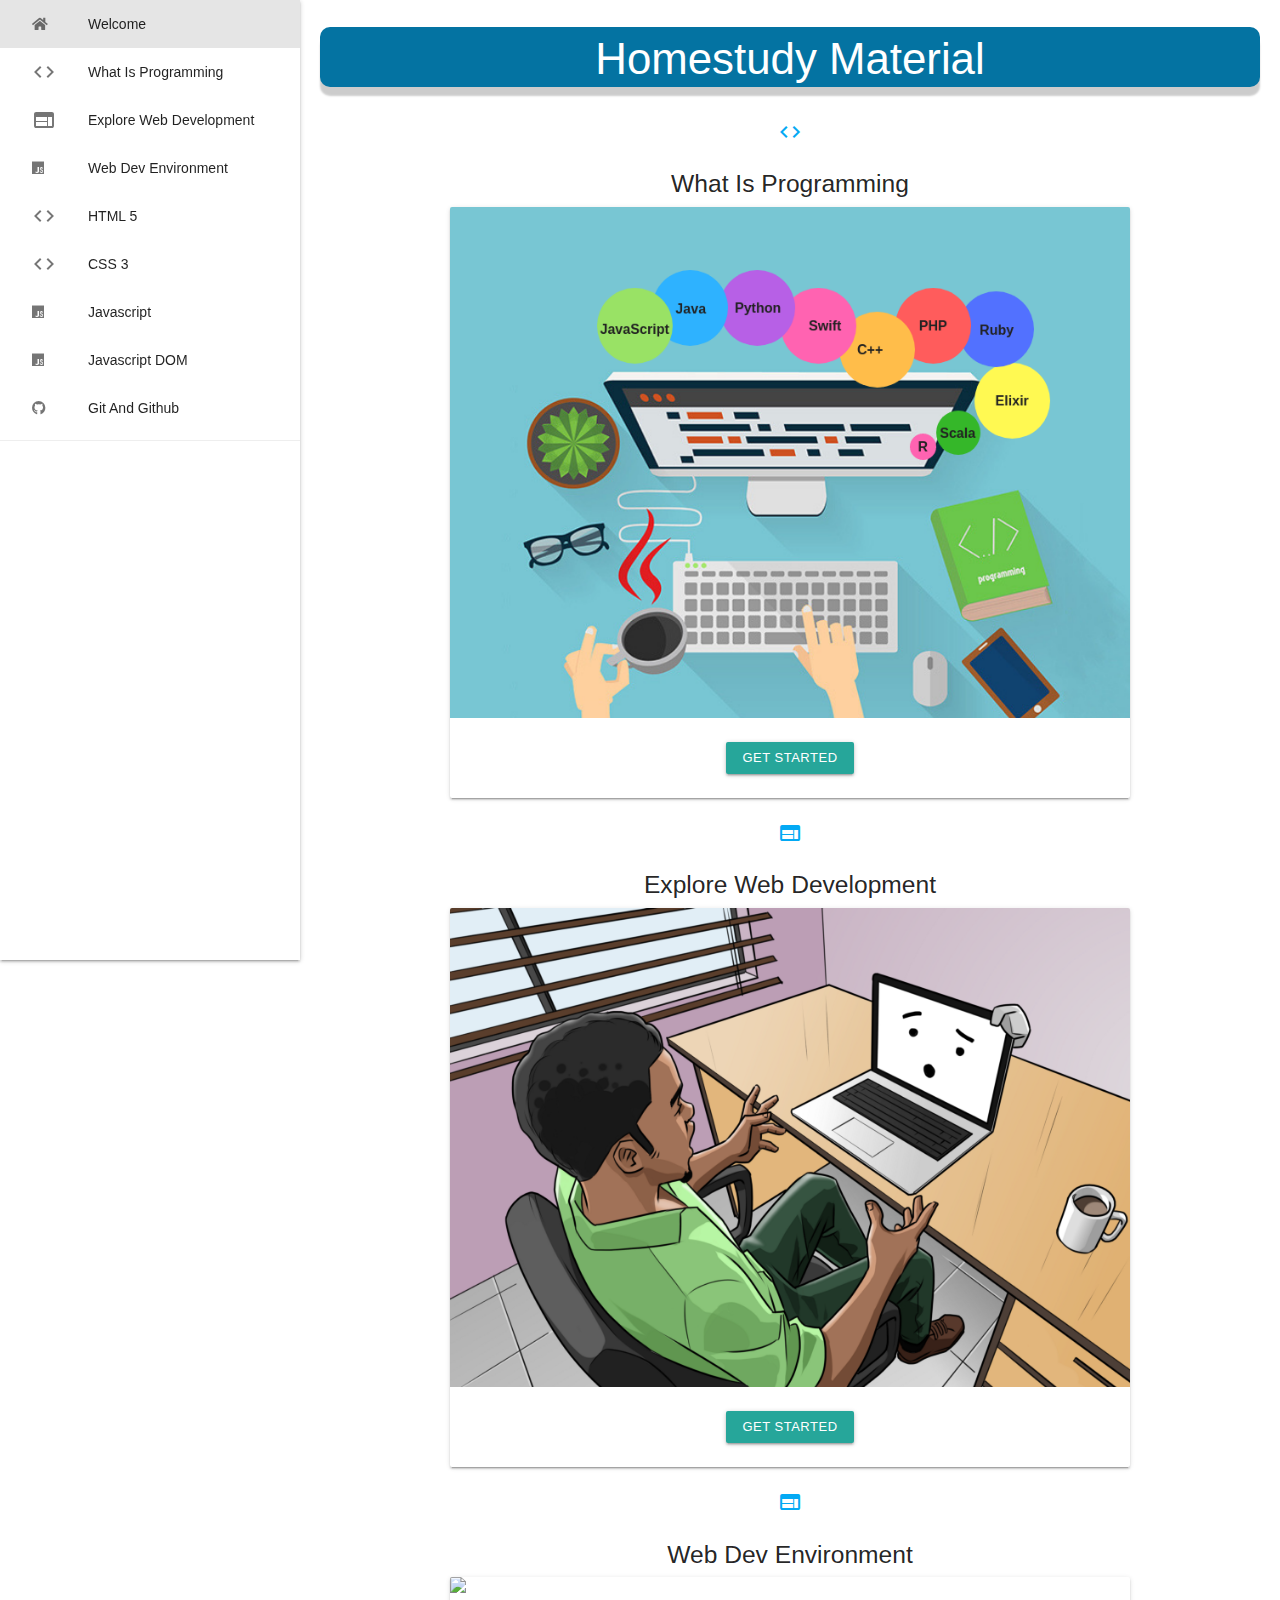
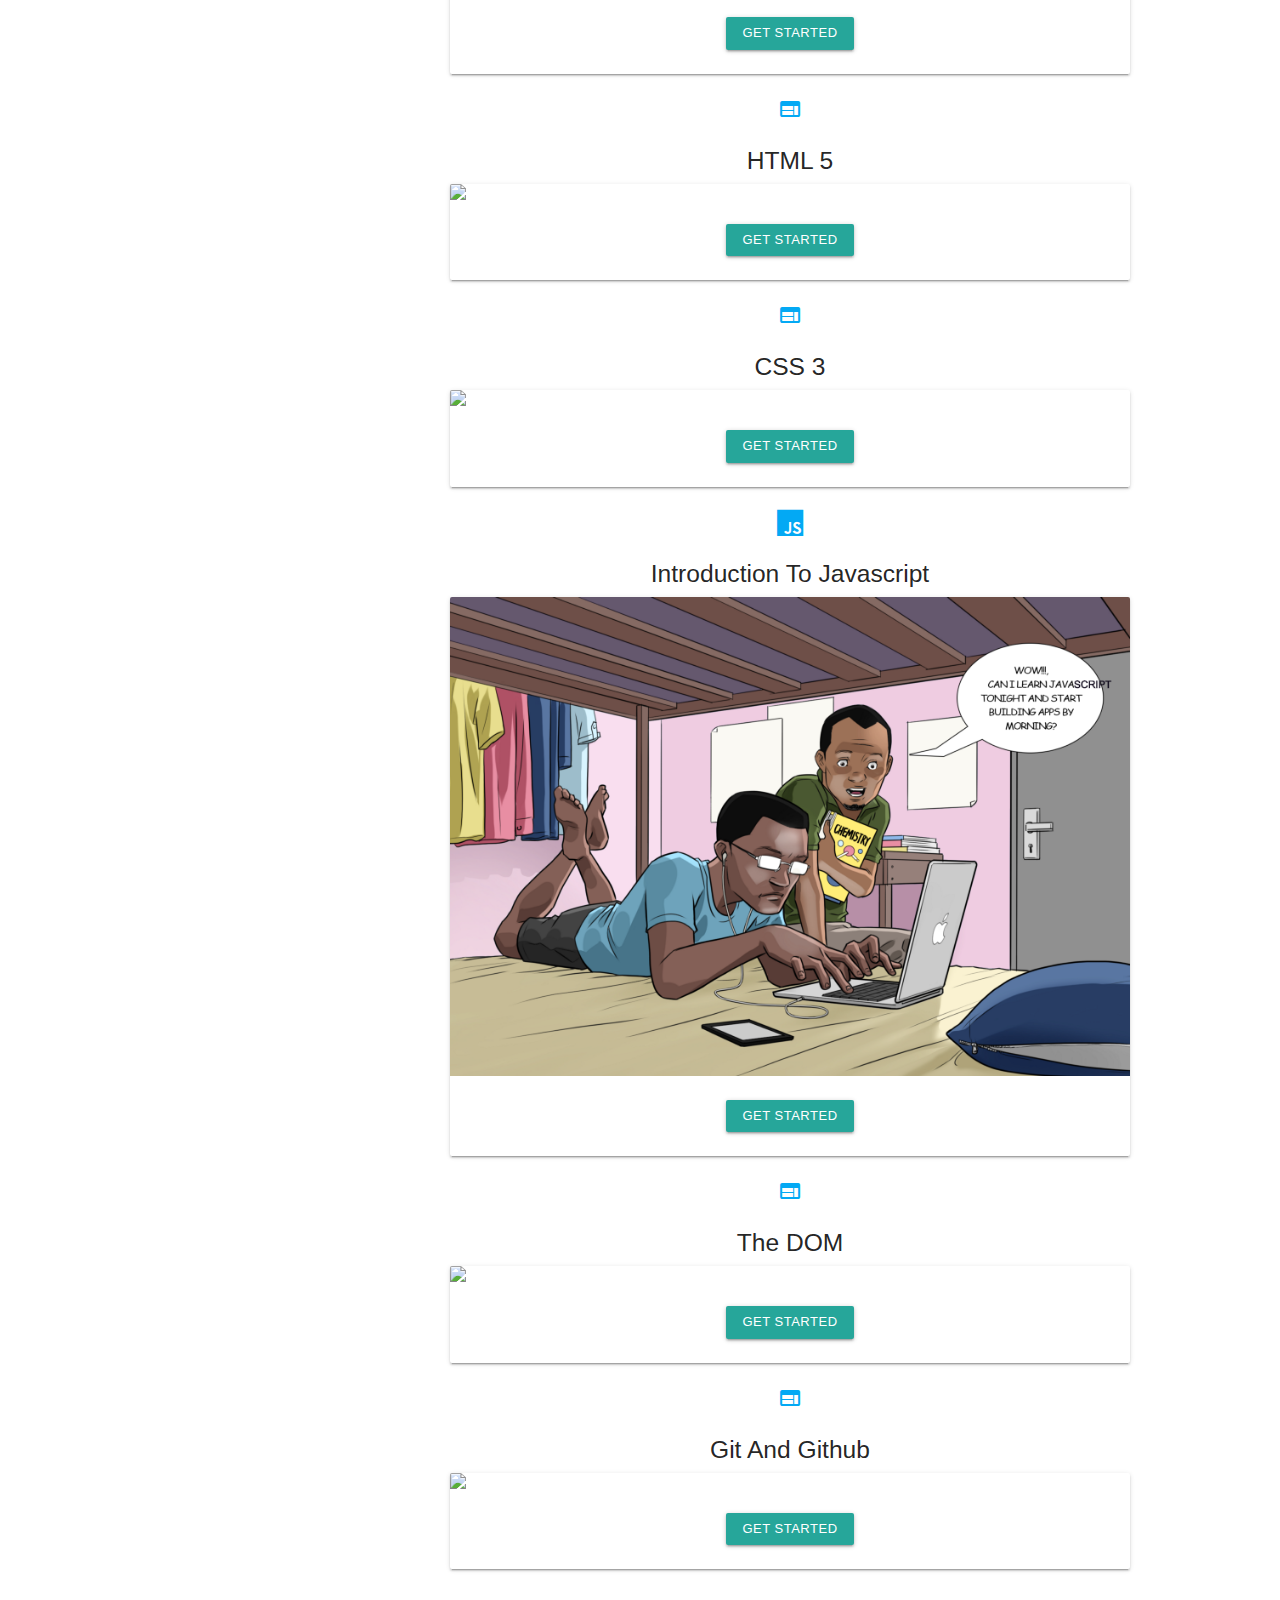
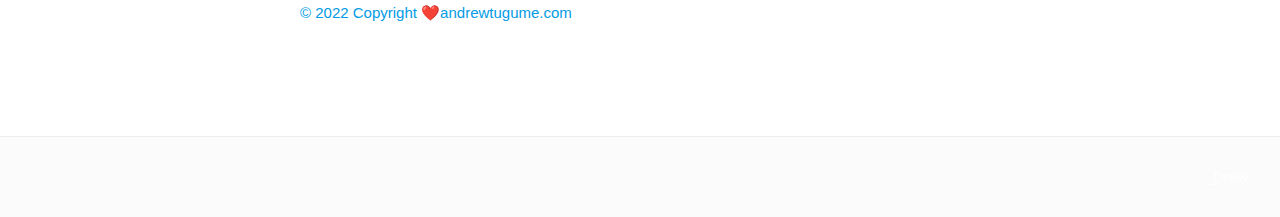
==== commit 4328347a: "update" ====
--- a/index.html
+++ b/index.html
@@ -98,7 +98,7 @@
 
             <li><div class="divider"></div></li>
             
-            <li><a class="white-text" href="index.html"><img class="logos" src="images/EU.png" /></a></li>
+            <li><a class="white-text" href="index.html">_DREW</a></li>
         </ul>
         <a href="#" data-target="slide-out" class="black-text sidenav-trigger show-on-large"><i class="material-icons">menu</i></a>
 
@@ -168,7 +168,7 @@
         
                   <div class="card">
                     <div class="card-image">
-                     <img src="https://img-a.udemycdn.com/course/750x422/137018_625e_7.jpg">
+                     <img src="https://homestudyedu.netlify.app/">
                     </div>
                     <div class="card-content center">
                         <a href="html.html" class="btn-small waves-effect waves-light #41ad48">Get Started</a>
@@ -251,7 +251,7 @@
                     <ul>
                         <li class="partners">
                           
-                            <a class="white-text" href="https://code-studio.netlify.app/"> <img class="logos" src="images/EU.png" /></a>
+                            <a class="white-text" href="https://code-studio.netlify.app/"> _Drew</a>
                         </li>
     
                     </ul>
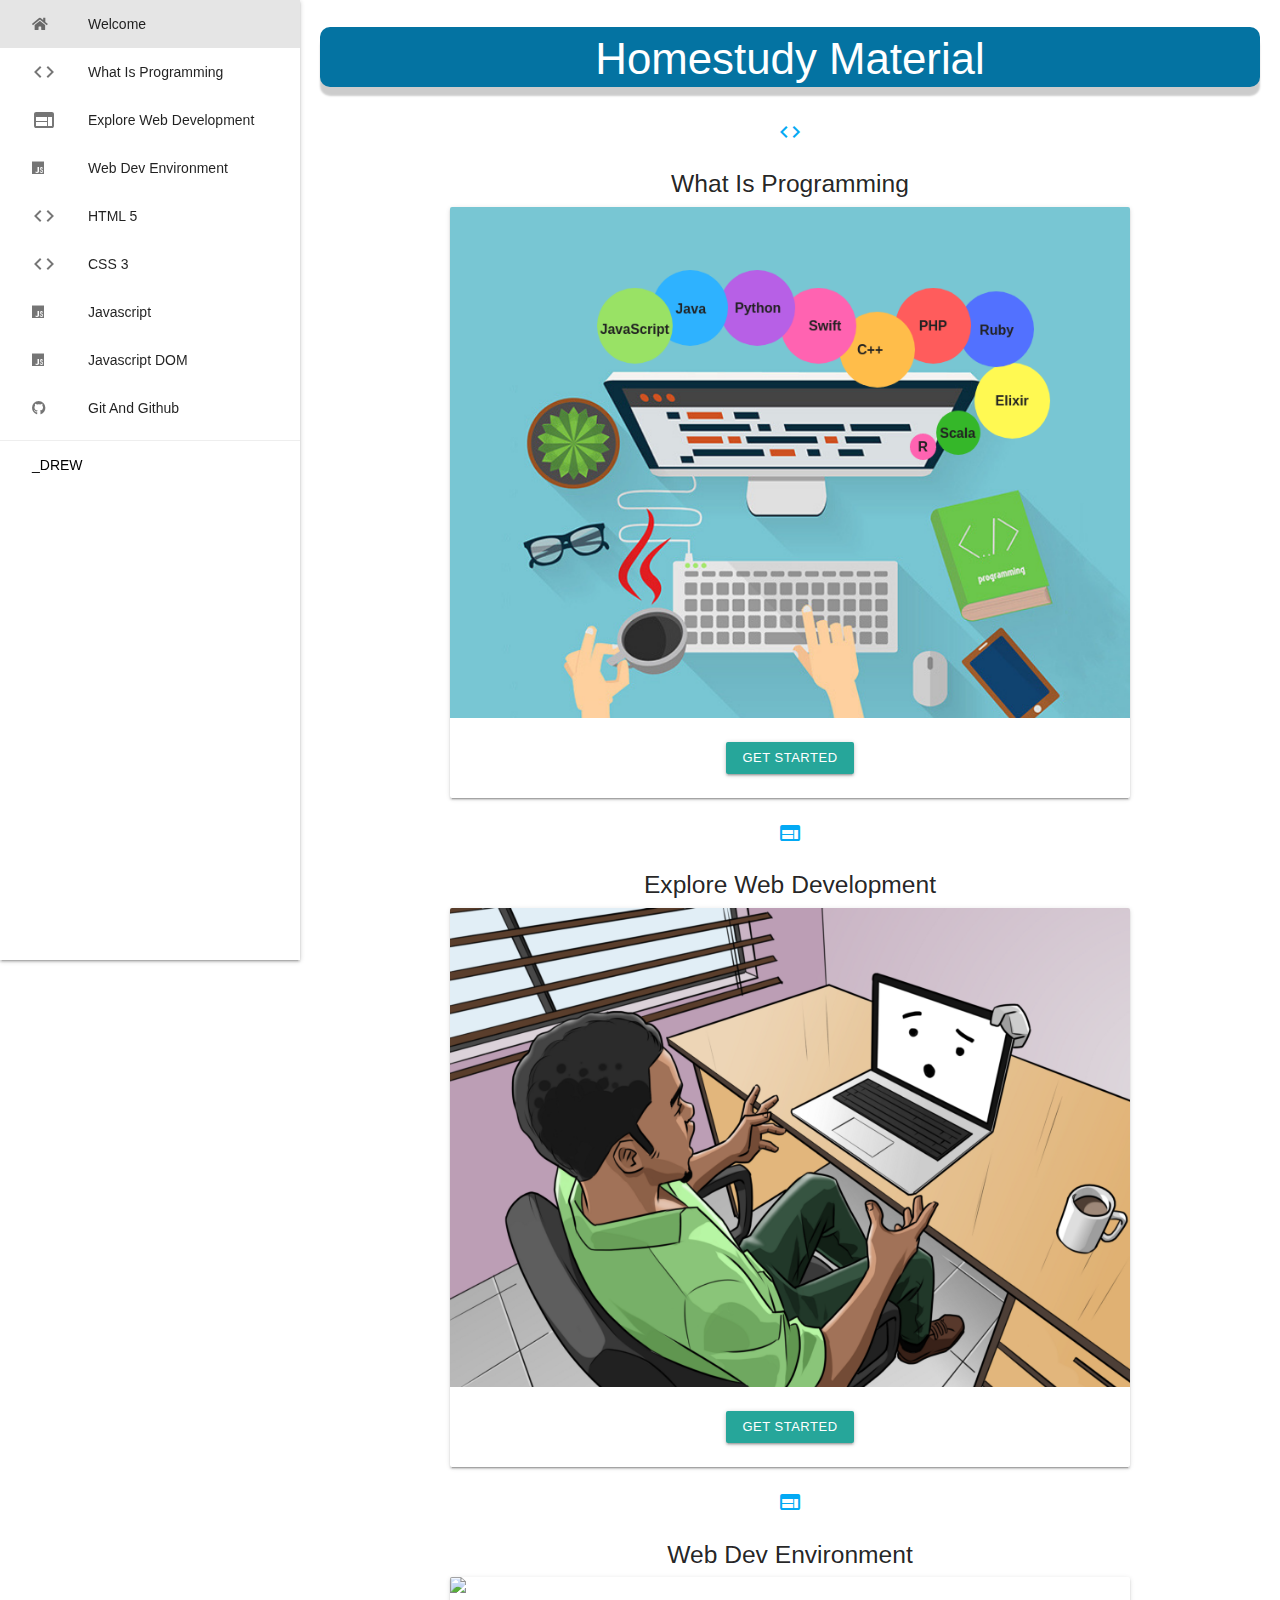
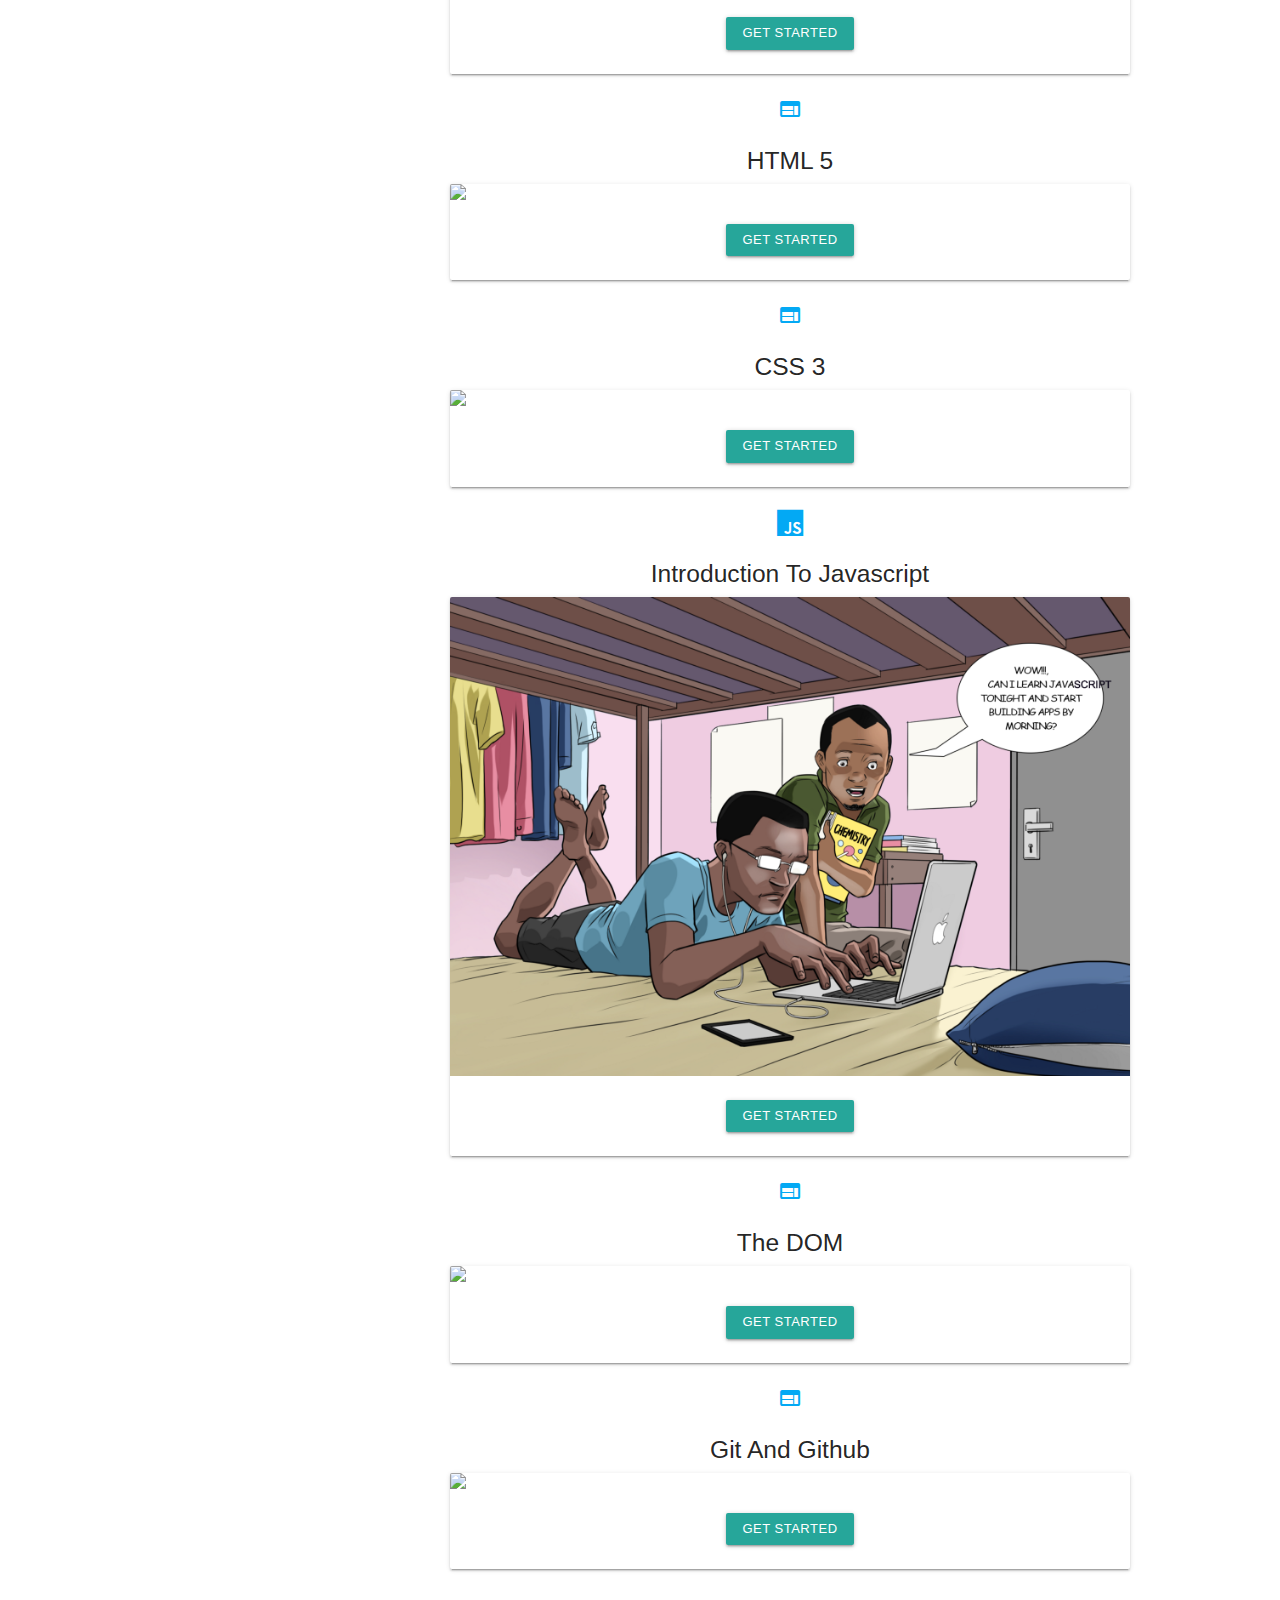
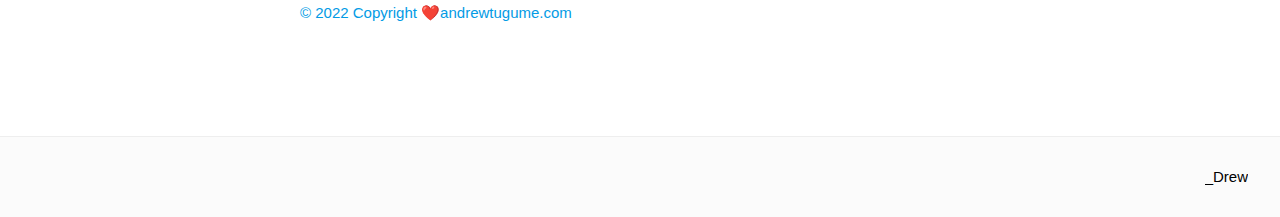
==== commit e1041da1: "update" ====
--- a/index.html
+++ b/index.html
@@ -98,7 +98,7 @@
 
             <li><div class="divider"></div></li>
             
-            <li><a class="white-text" href="index.html">_DREW</a></li>
+            <li><a class="black-text" href="index.html">_DREW</a></li>
         </ul>
         <a href="#" data-target="slide-out" class="black-text sidenav-trigger show-on-large"><i class="material-icons">menu</i></a>
 
@@ -168,7 +168,7 @@
         
                   <div class="card">
                     <div class="card-image">
-                     <img src="https://homestudyedu.netlify.app/">
+                     <img src="https://colorlib.com/cdn-cgi/image/quality=90,format=auto,onerror=redirect,metadata=none/wp/wp-content/uploads/sites/2/free-html5-frameworks.png">
                     </div>
                     <div class="card-content center">
                         <a href="html.html" class="btn-small waves-effect waves-light #41ad48">Get Started</a>
@@ -251,7 +251,7 @@
                     <ul>
                         <li class="partners">
                           
-                            <a class="white-text" href="https://code-studio.netlify.app/"> _Drew</a>
+                            <a class="black-text" href="https://code-studio.netlify.app/"> _Drew</a>
                         </li>
     
                     </ul>
